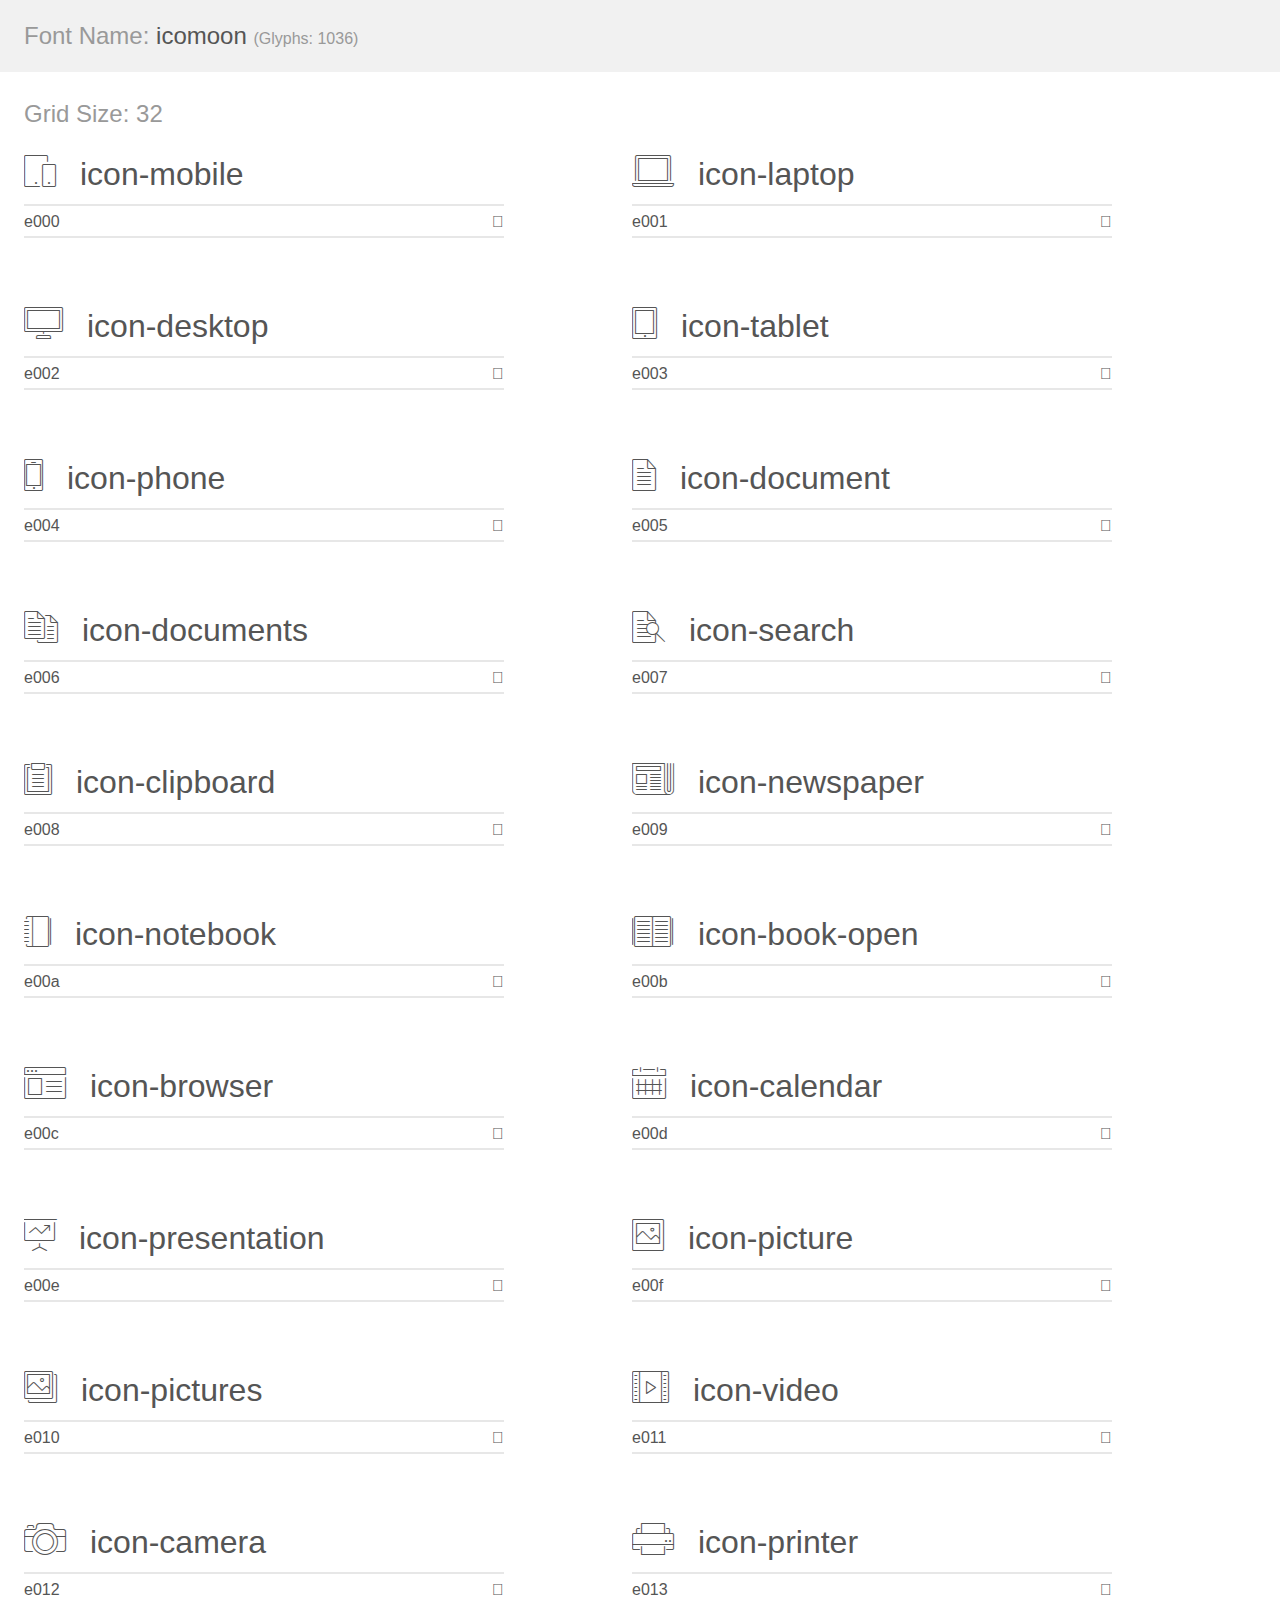
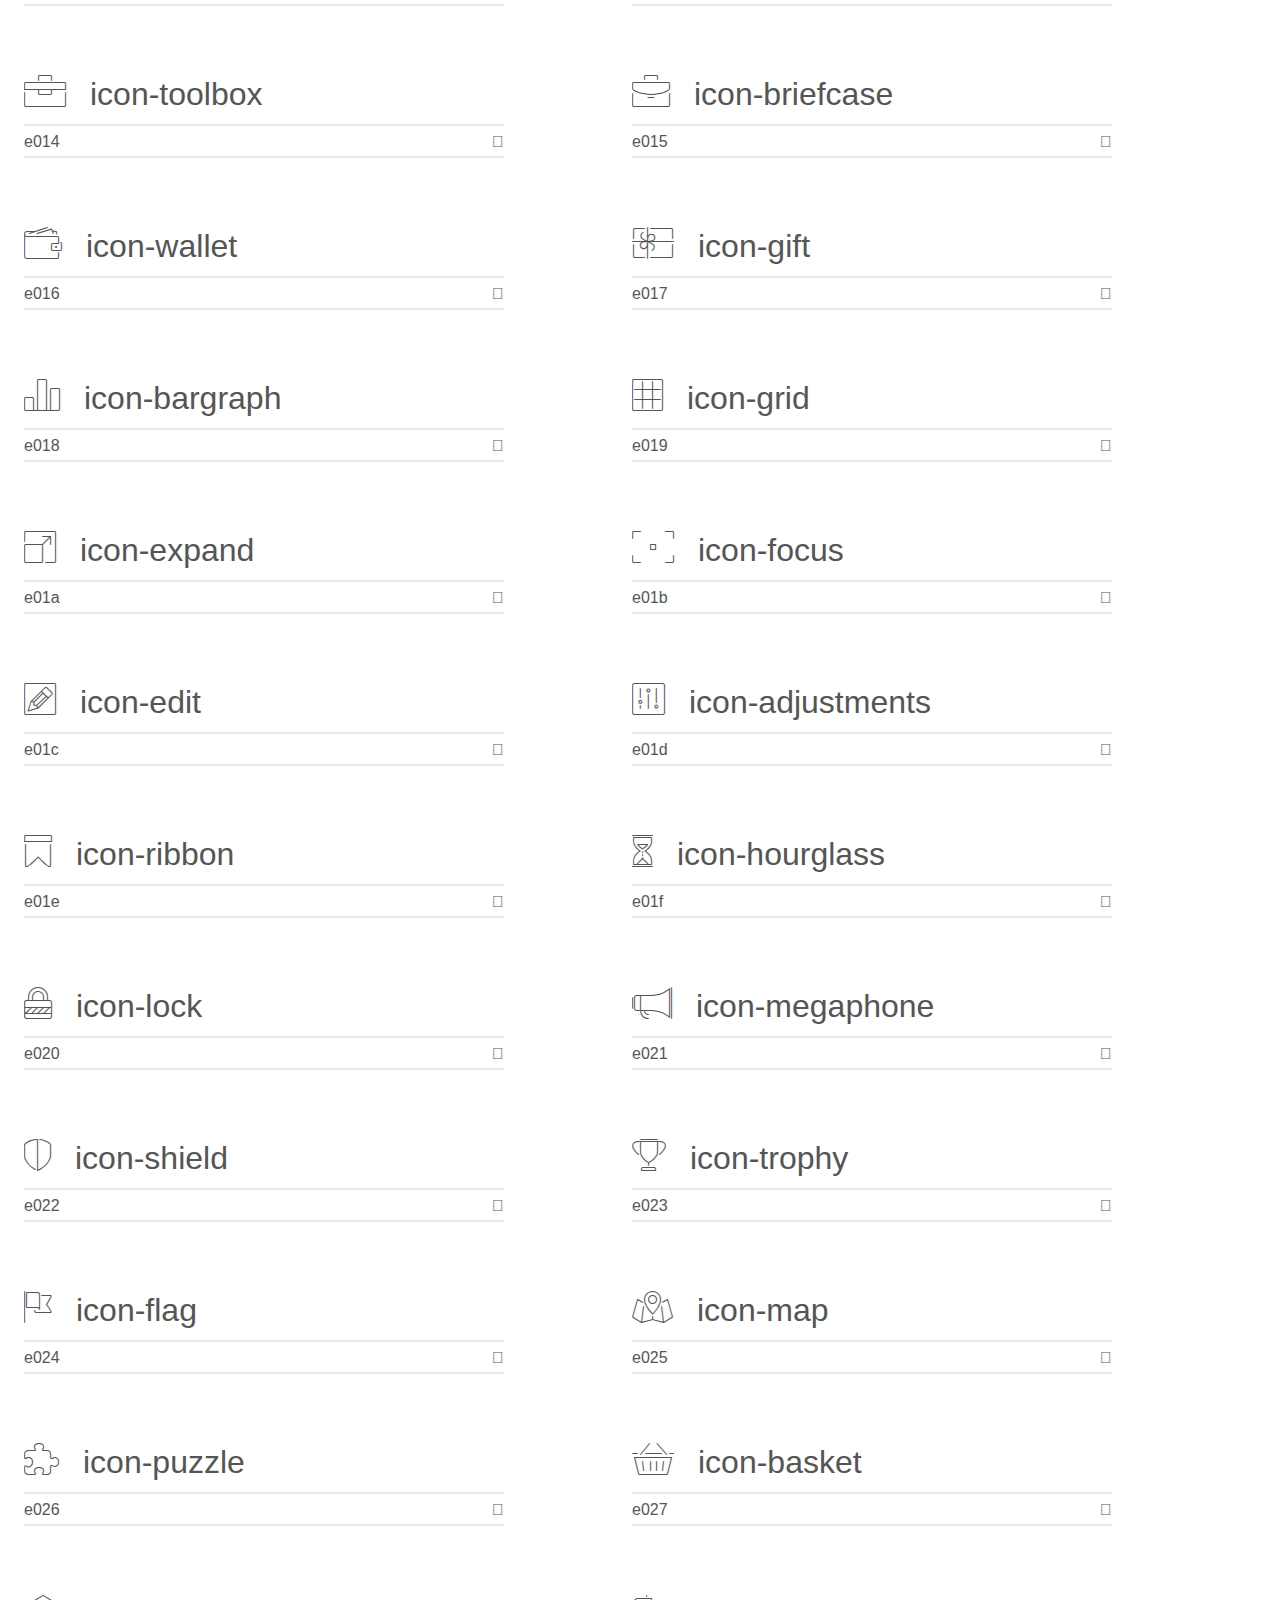
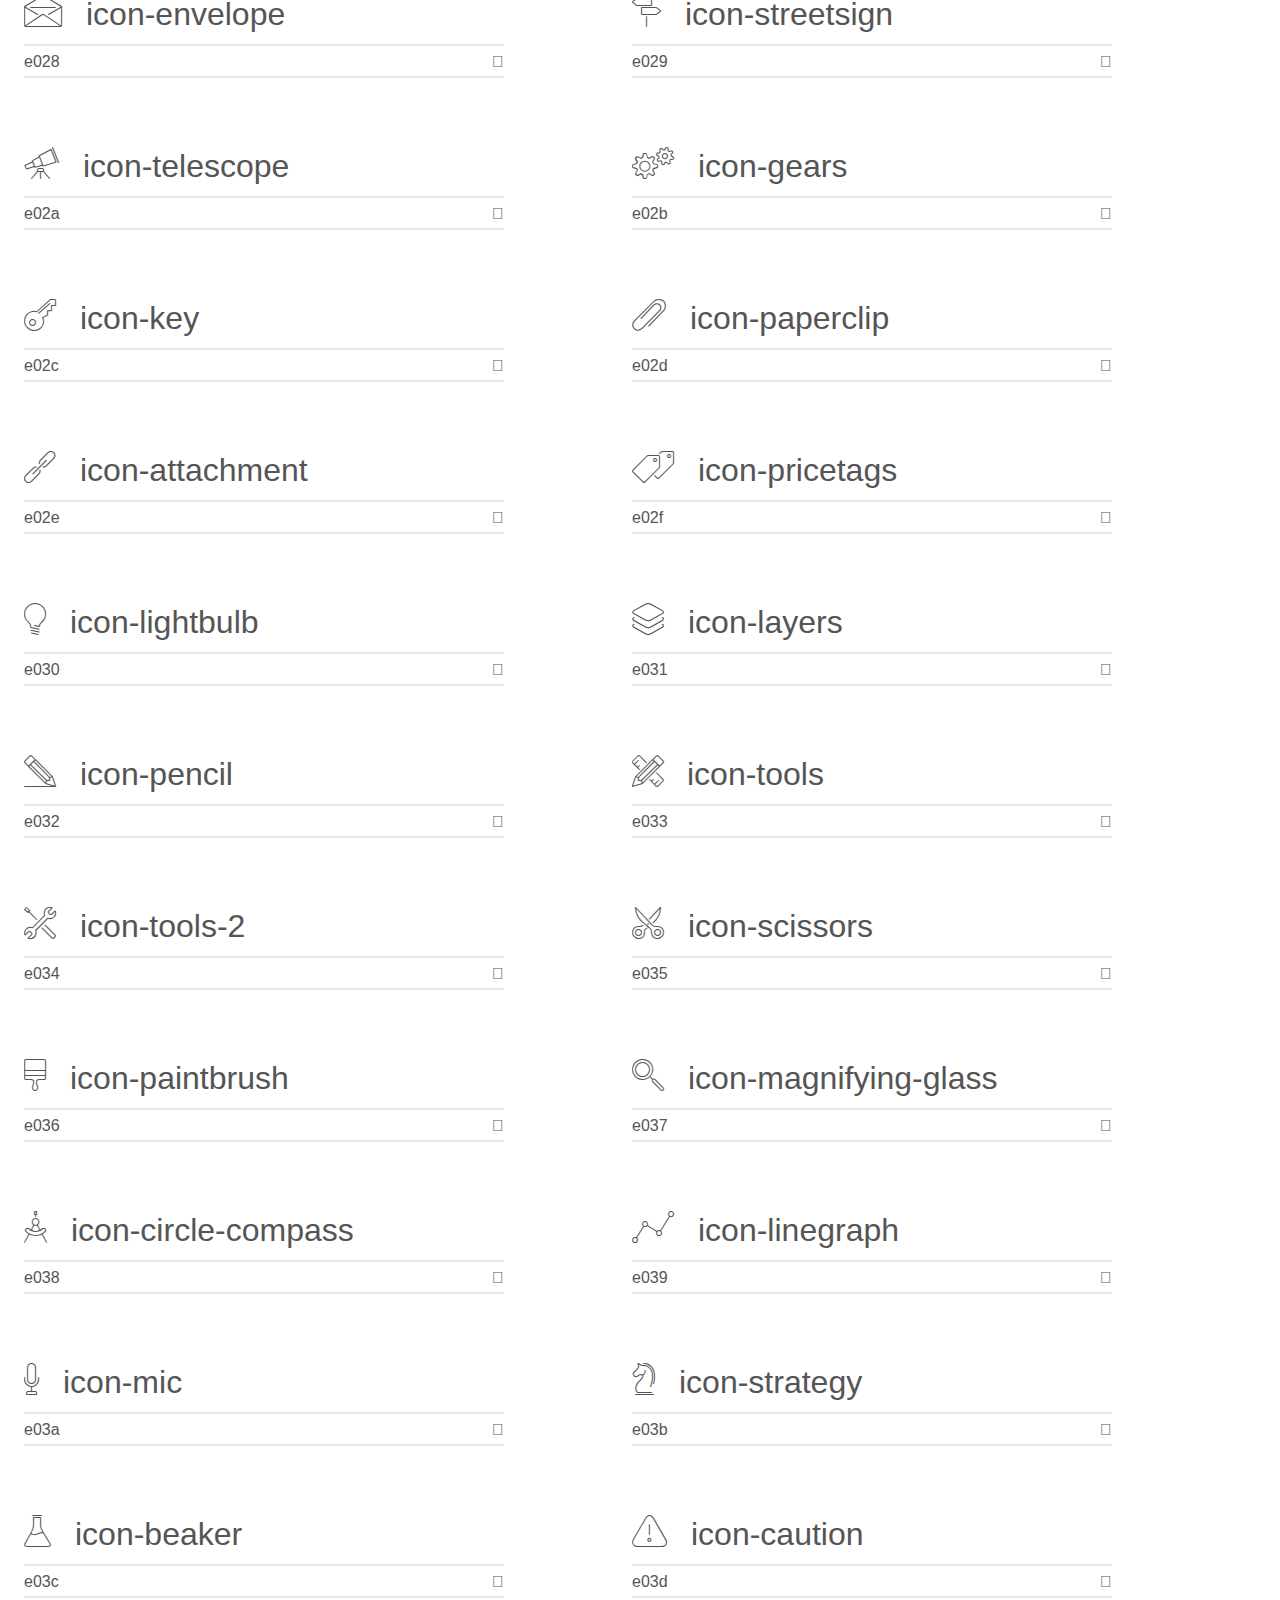
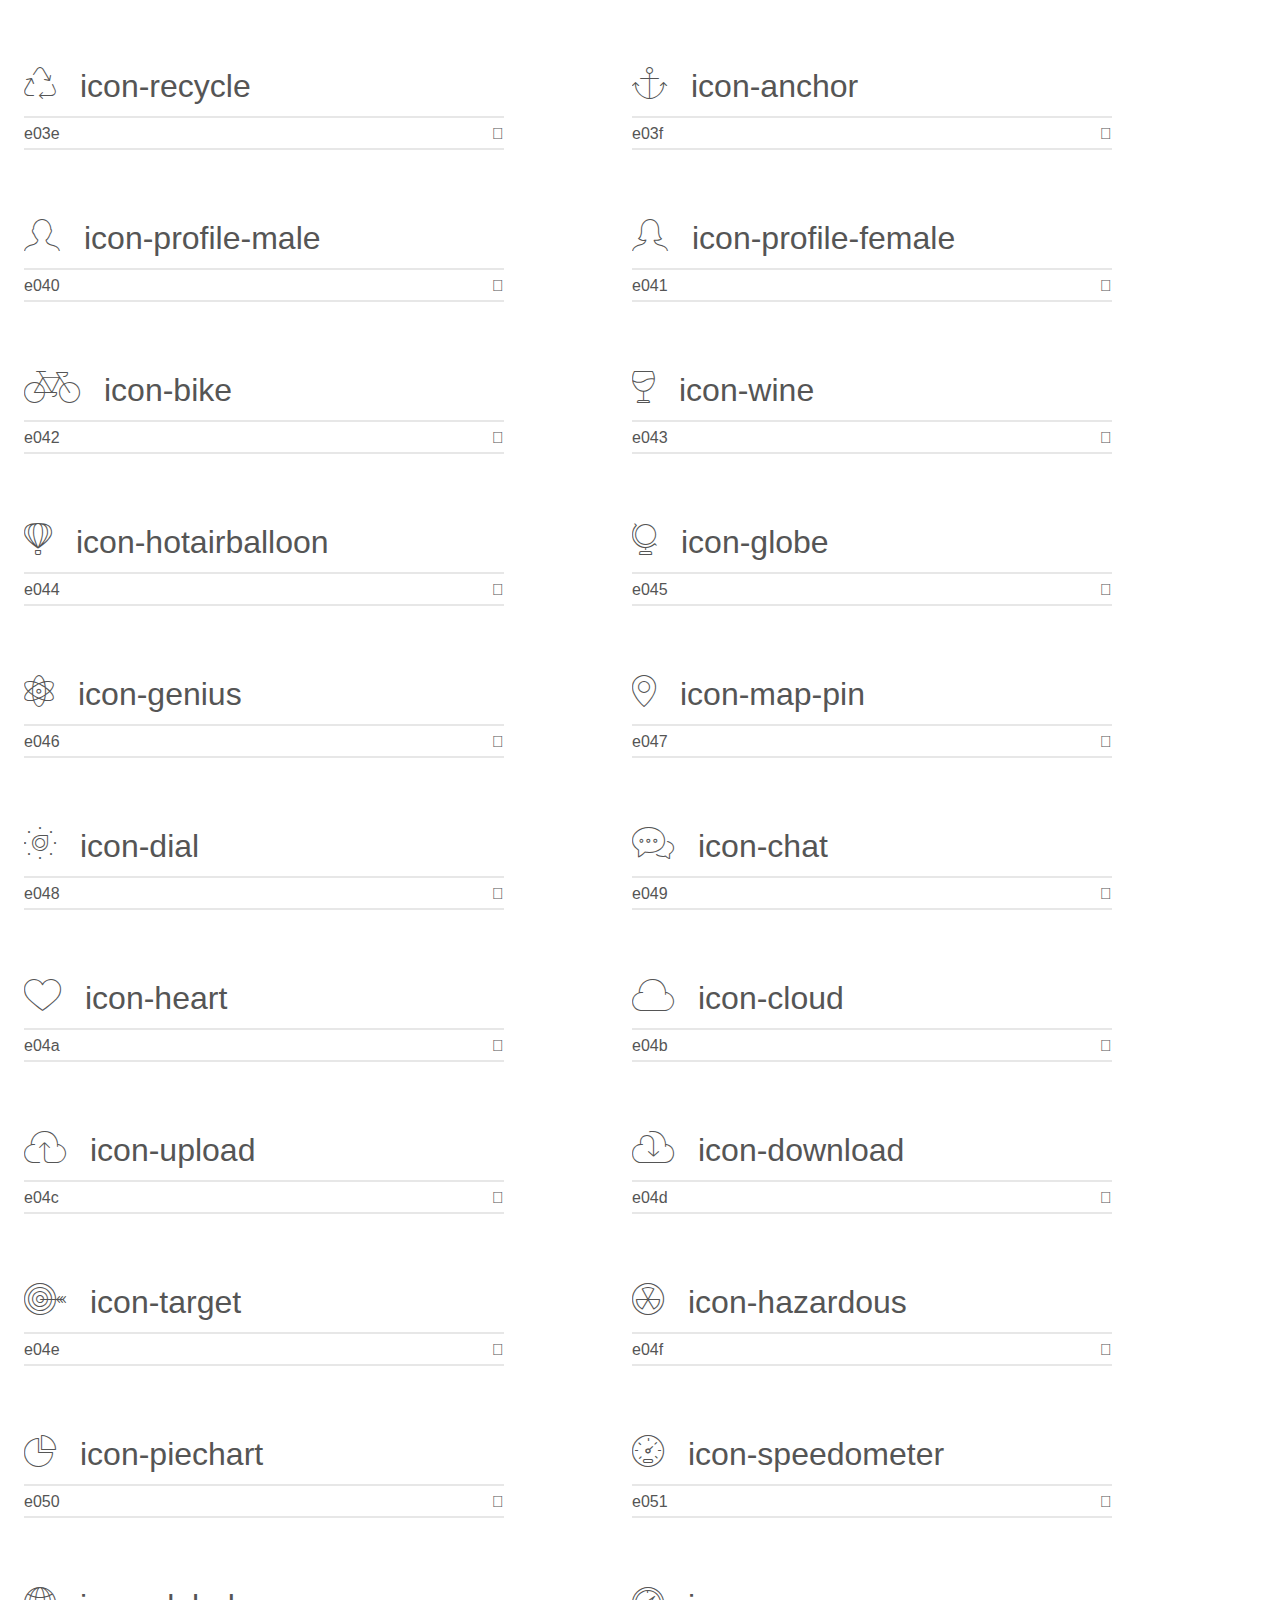
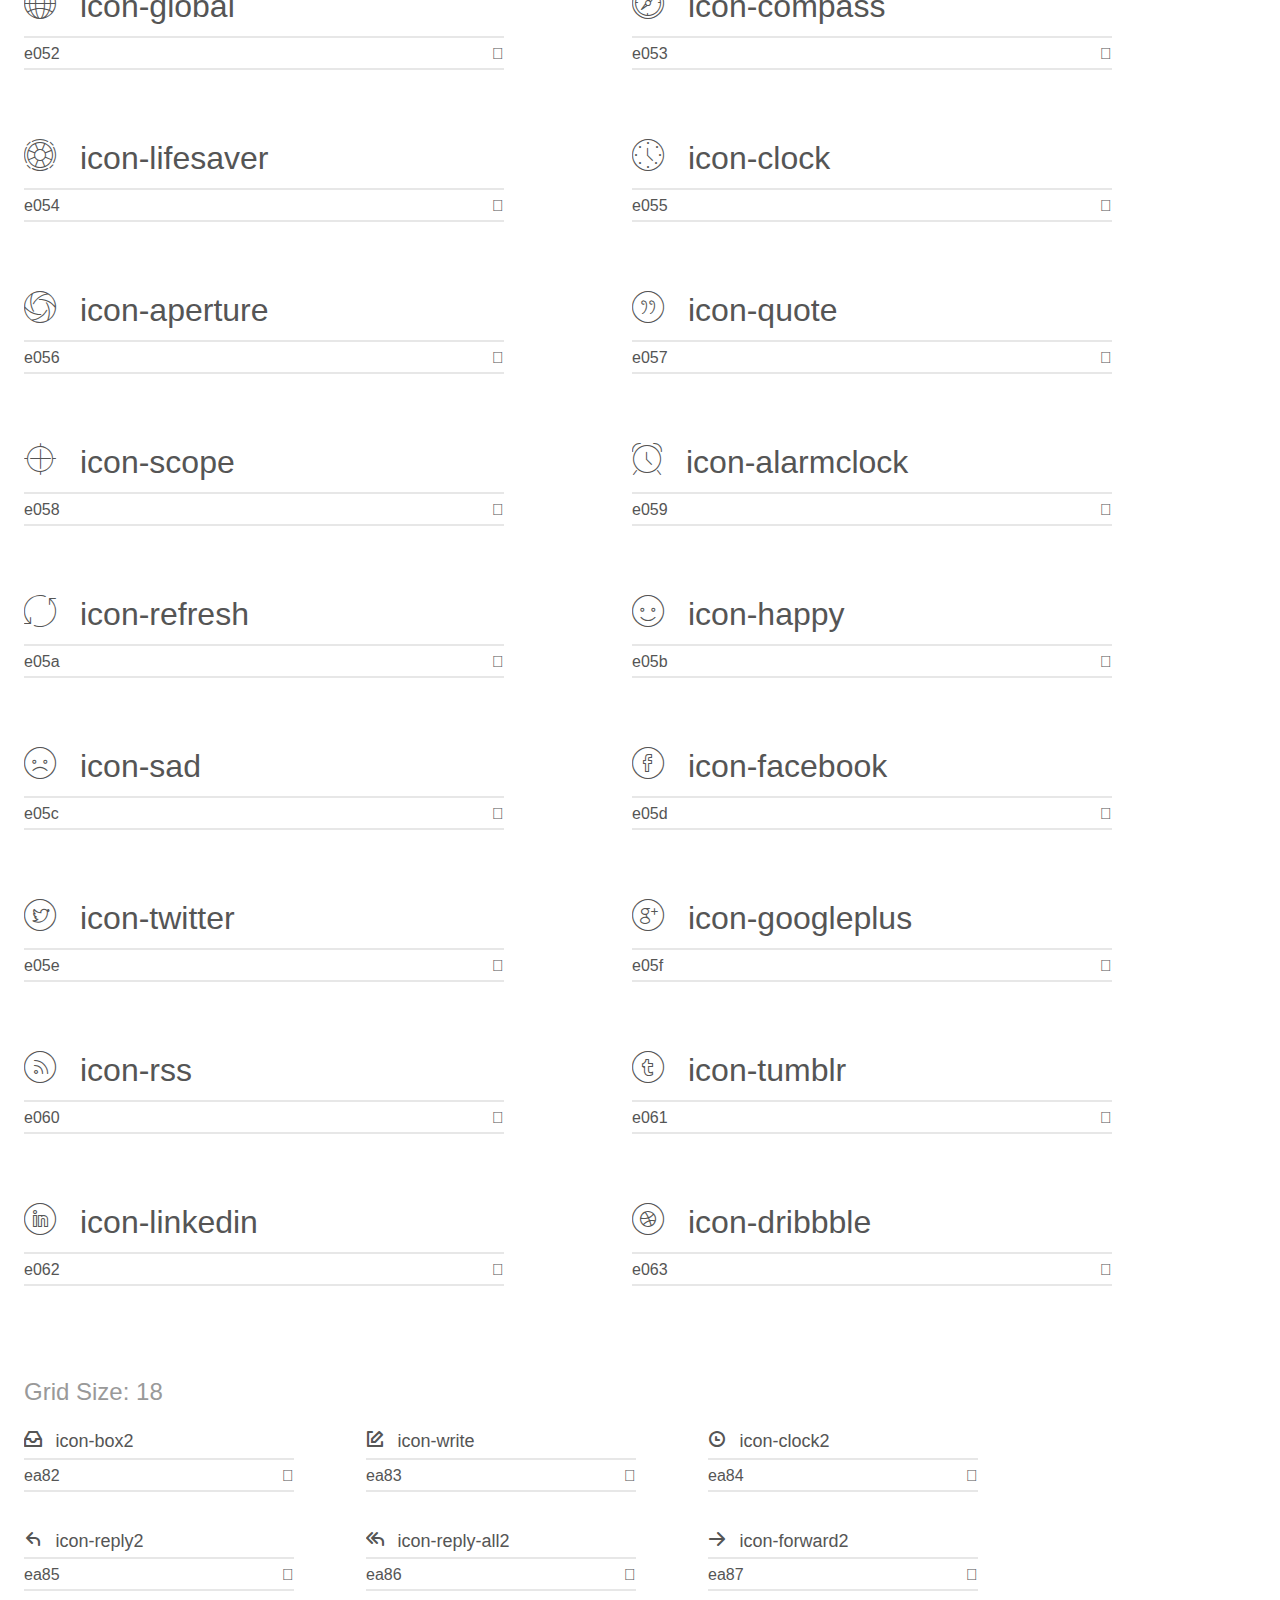
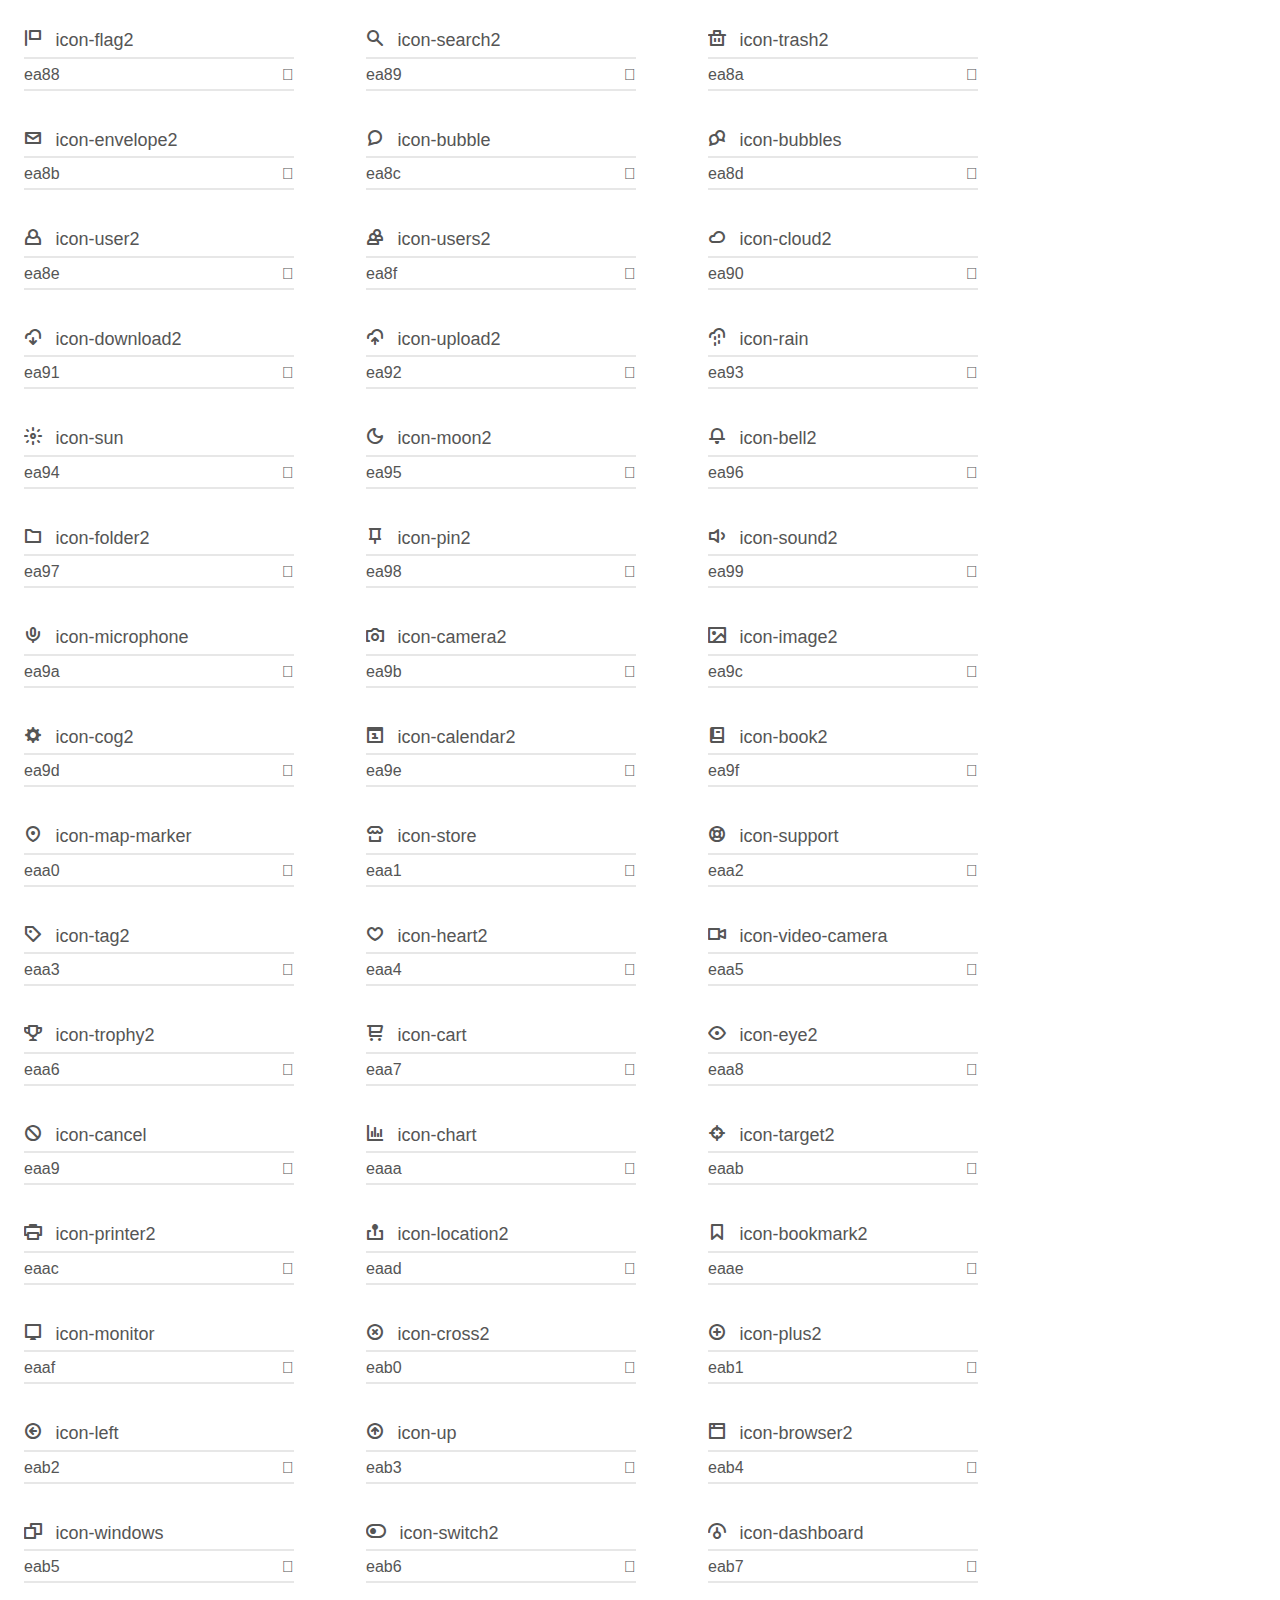
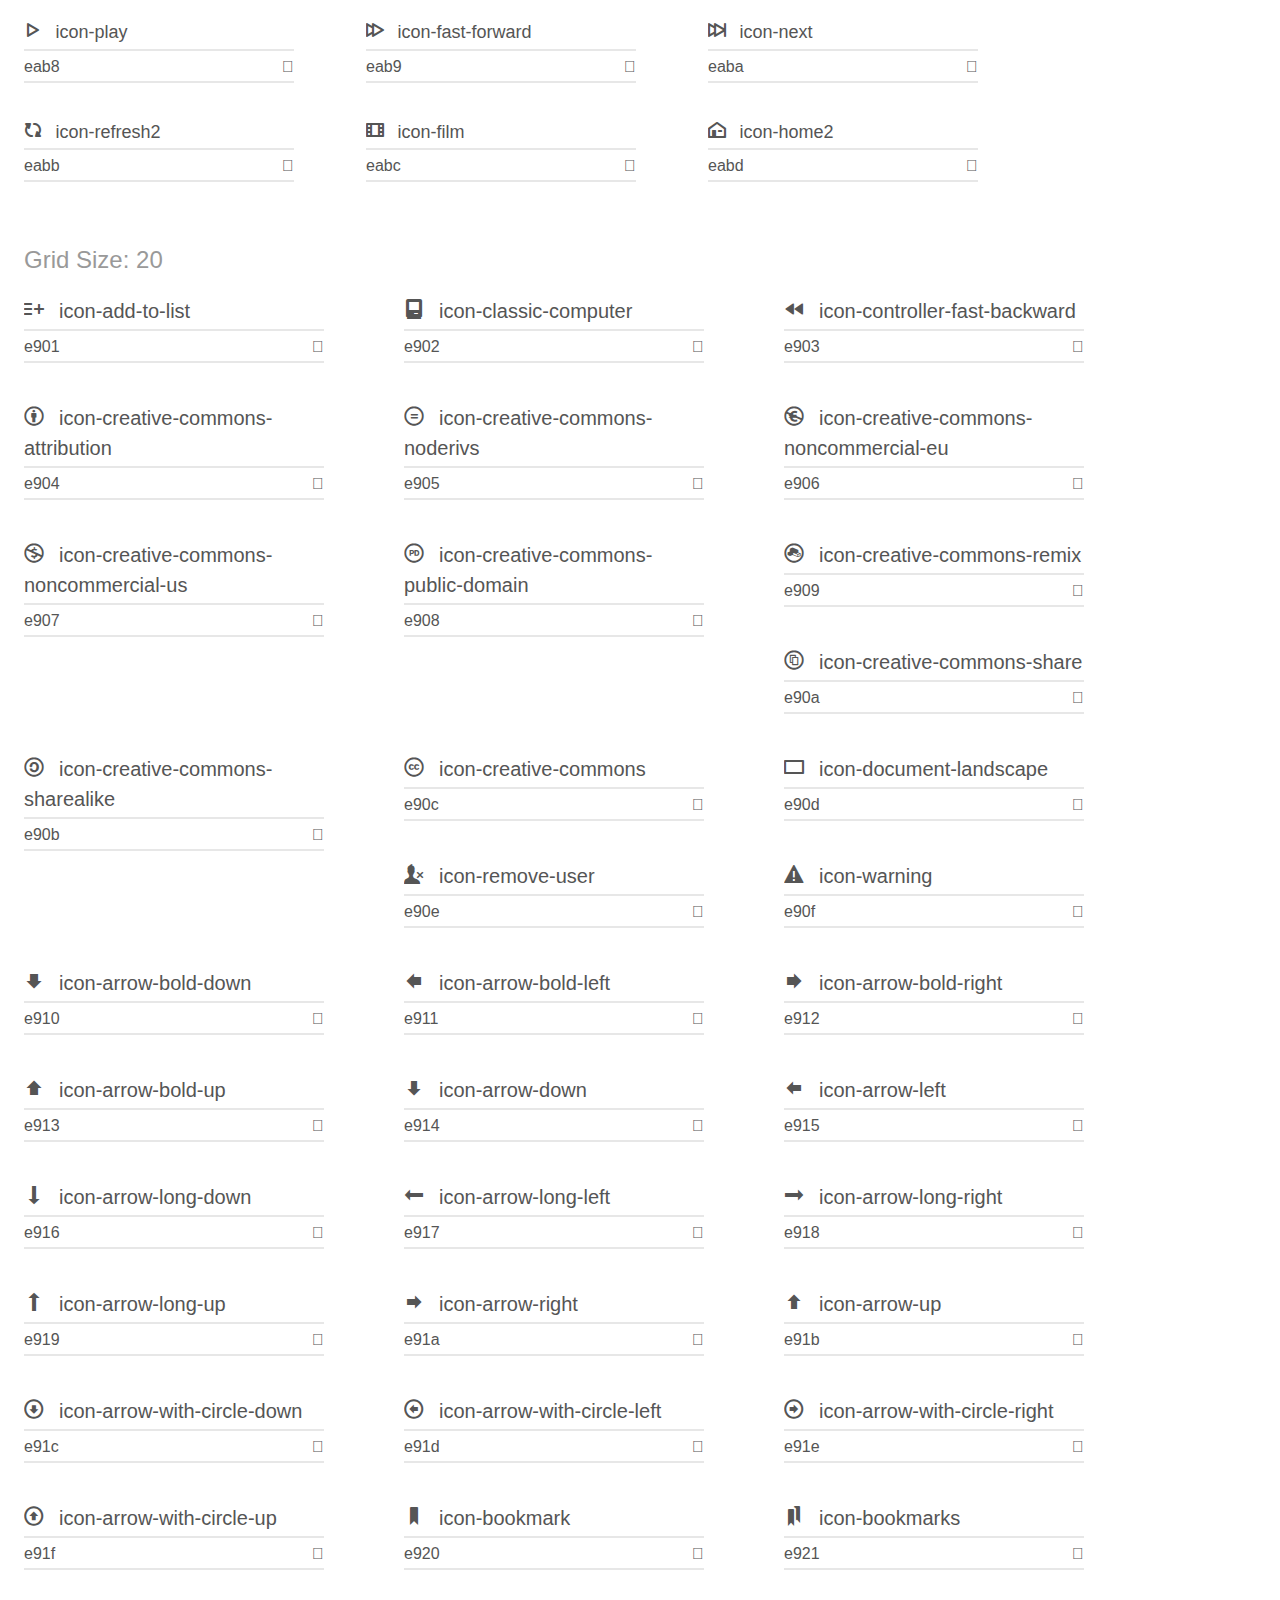
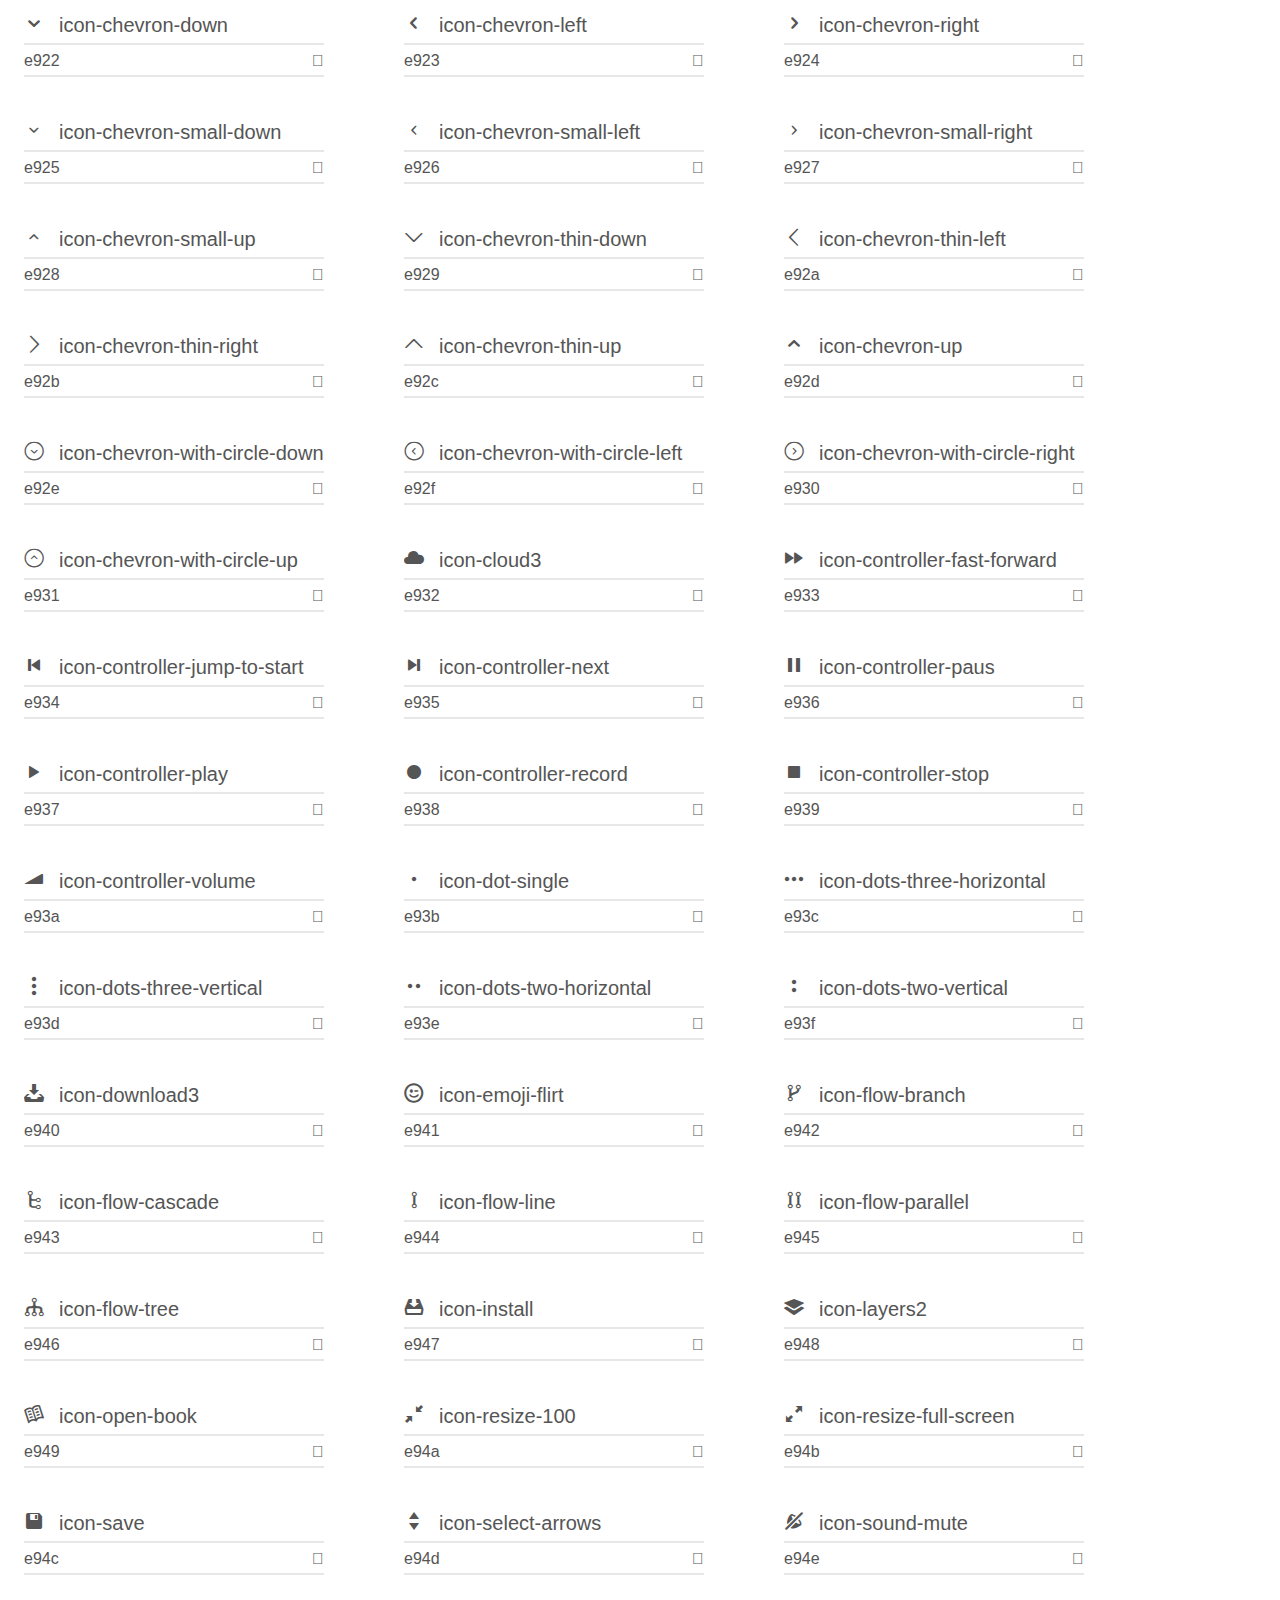
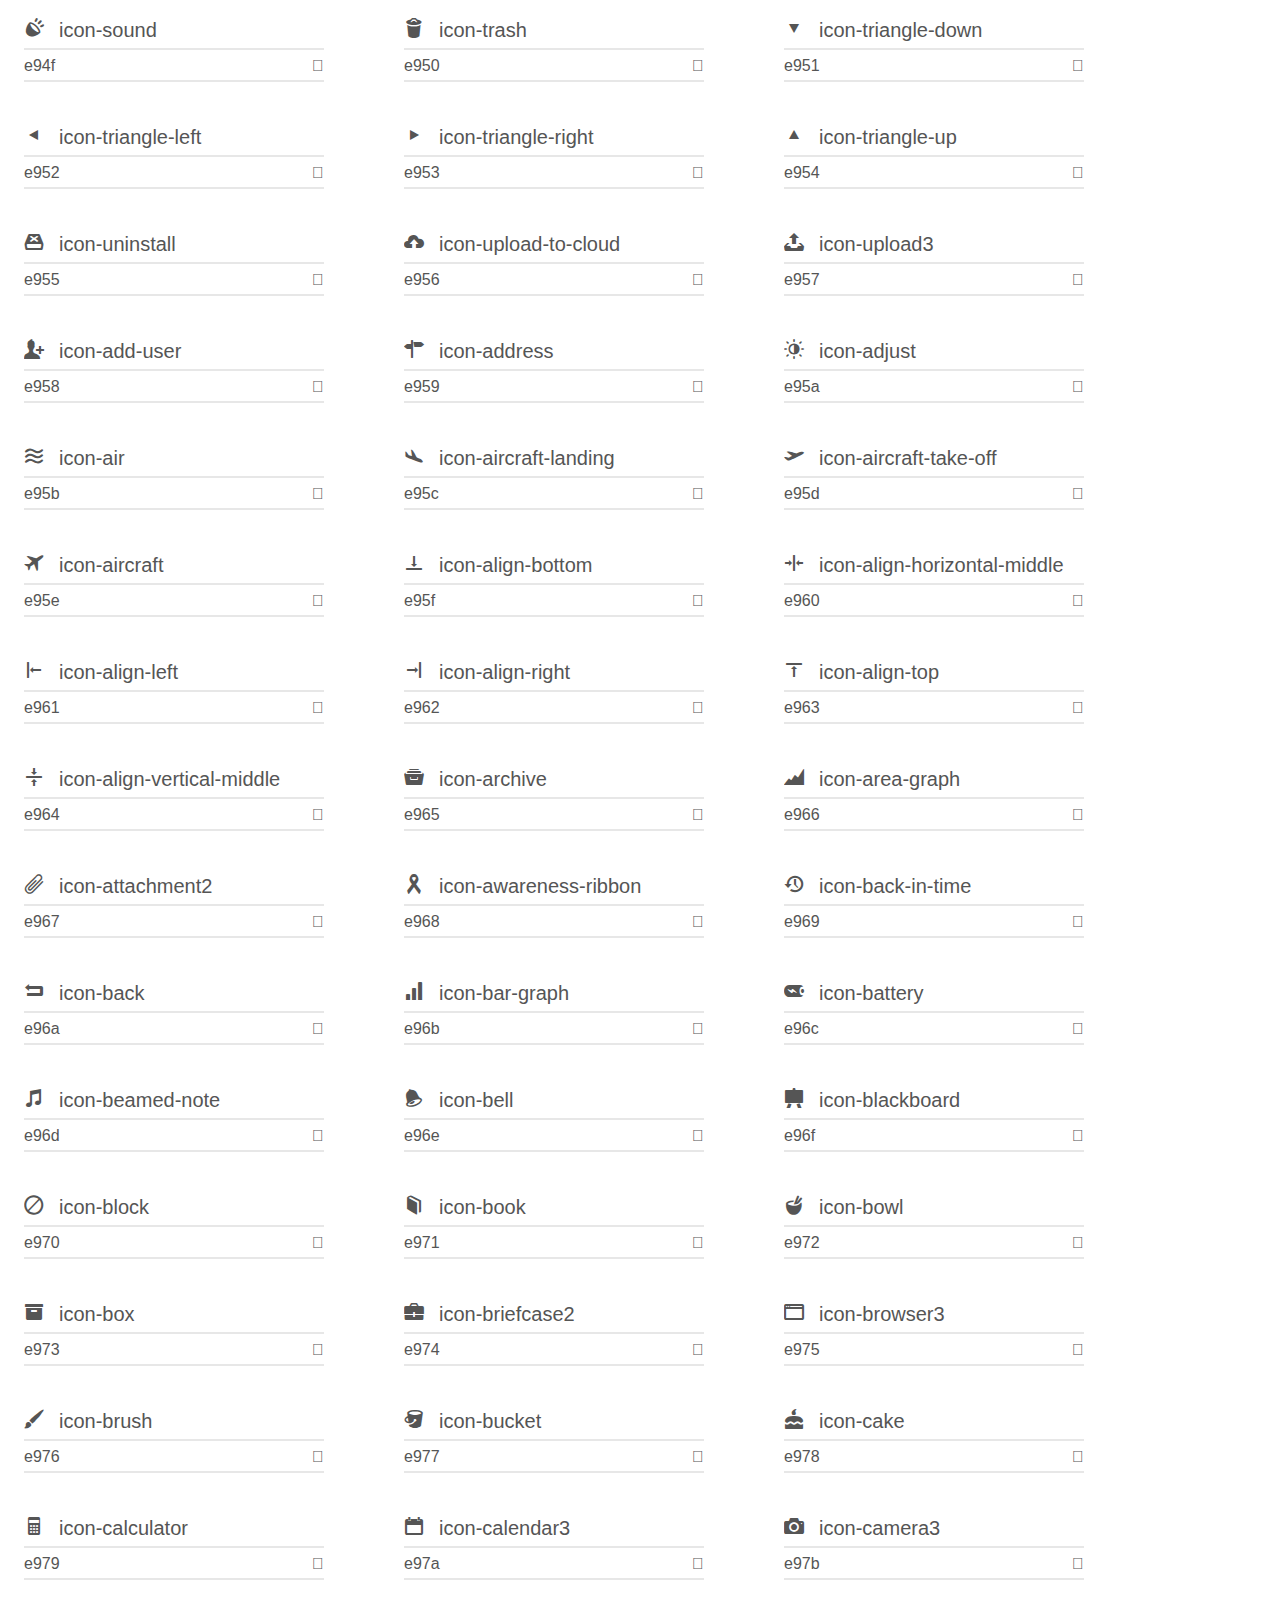
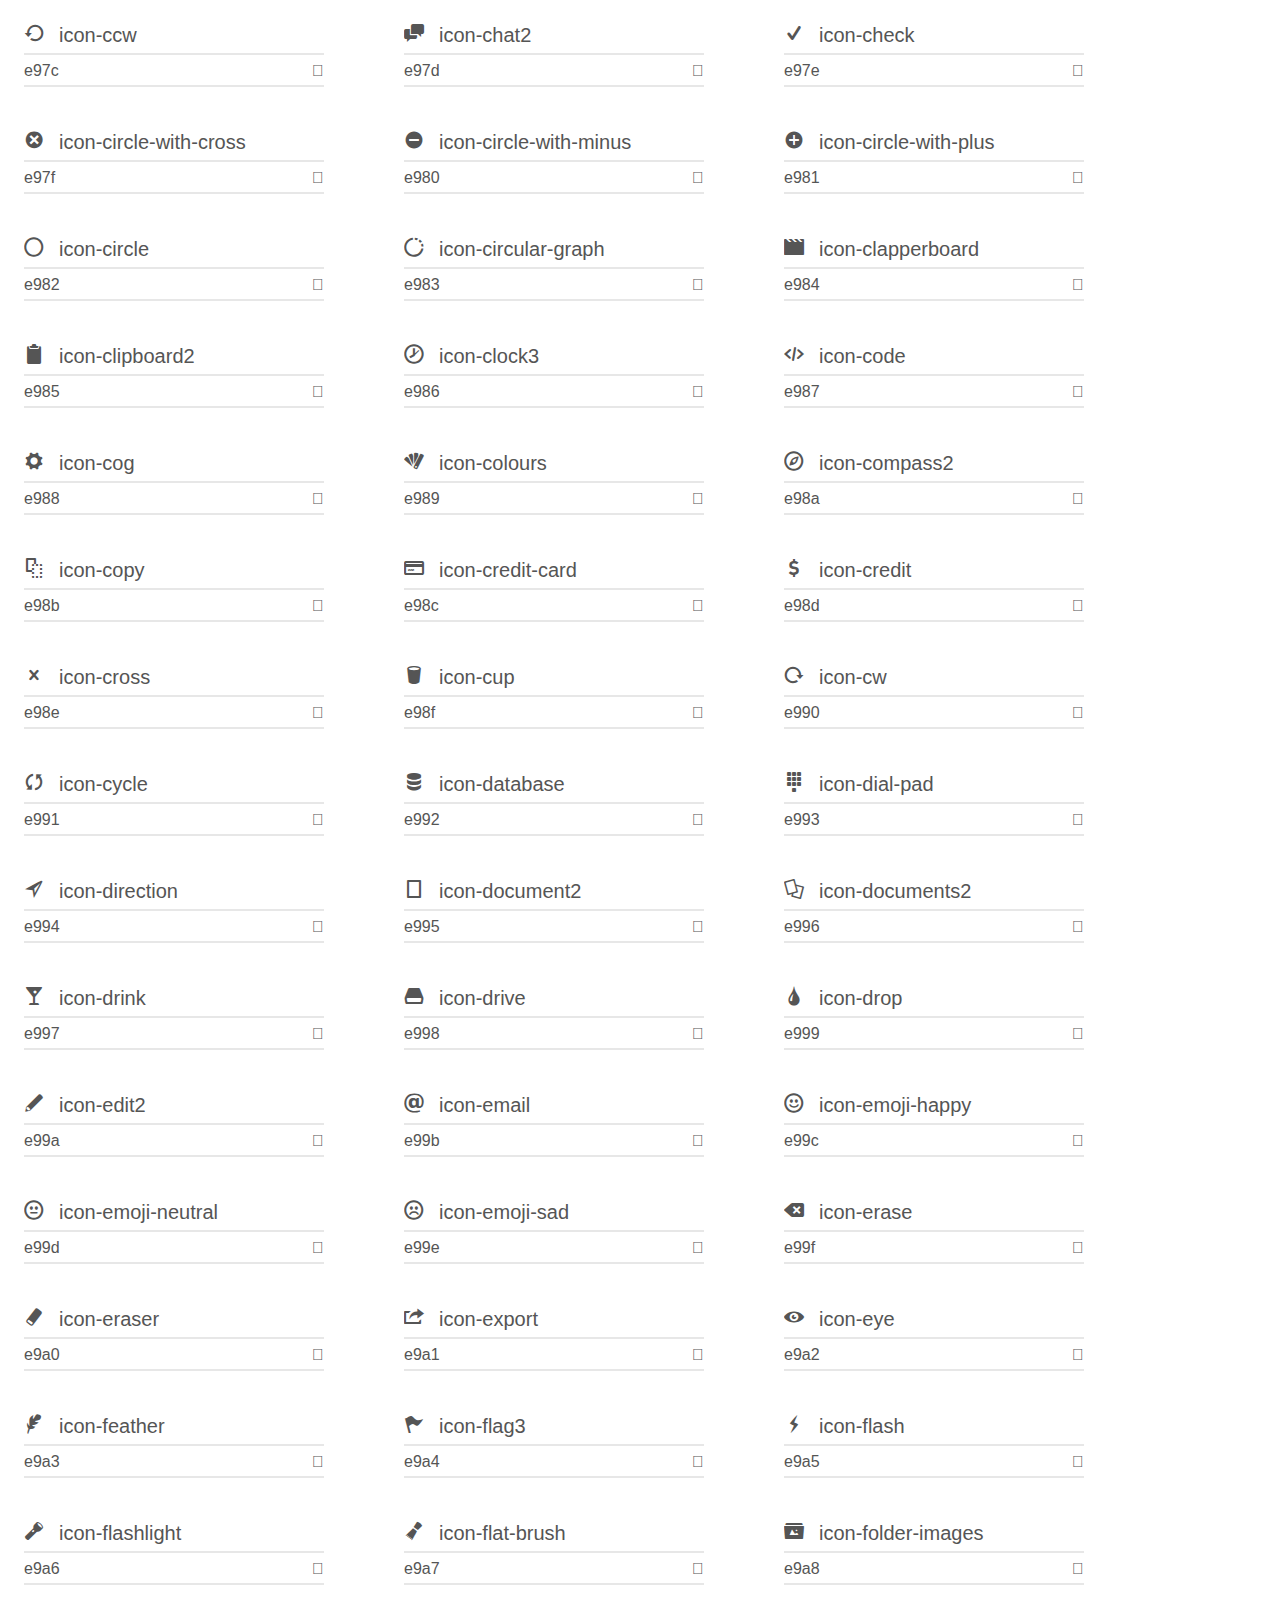
==== fonts/icomoon/icomoon/demo.html @ fd78bd68 "adding the template" ====
<!doctype html>
<html>
<head>
    <meta charset="utf-8">
    <title>IcoMoon Demo</title>
    <meta name="description" content="An Icon Font Generated By IcoMoon.io">
    <meta name="viewport" content="width=device-width, initial-scale=1">
    <link rel="stylesheet" href="demo-files/demo.css">
    <link rel="stylesheet" href="style.css"></head>
<body>
    <div class="bgc1 clearfix">
        <h1 class="mhmm mvm"><span class="fgc1">Font Name:</span> icomoon <small class="fgc1">(Glyphs:&nbsp;1036)</small></h1>
    </div>
    <div class="clearfix mhl ptl">
        <h1 class="mvm mtn fgc1">Grid Size: 32</h1>
        <div class="glyph fs1">
            <div class="clearfix bshadow0 pbs">
                <span class="icon-mobile">
                
                </span>
                <span class="mls"> icon-mobile</span>
            </div>
            <fieldset class="fs0 size1of1 clearfix hidden-false">
                <input type="text" readonly value="e000" class="unit size1of2" />
                <input type="text" maxlength="1" readonly value="&#xe000;" class="unitRight size1of2 talign-right" />
            </fieldset>
            <div class="fs0 bshadow0 clearfix hidden-true">
                <span class="unit pvs fgc1">liga: </span>
                <input type="text" readonly value="" class="liga unitRight" />
            </div>
        </div>
        <div class="glyph fs1">
            <div class="clearfix bshadow0 pbs">
                <span class="icon-laptop">
                
                </span>
                <span class="mls"> icon-laptop</span>
            </div>
            <fieldset class="fs0 size1of1 clearfix hidden-false">
                <input type="text" readonly value="e001" class="unit size1of2" />
                <input type="text" maxlength="1" readonly value="&#xe001;" class="unitRight size1of2 talign-right" />
            </fieldset>
            <div class="fs0 bshadow0 clearfix hidden-true">
                <span class="unit pvs fgc1">liga: </span>
                <input type="text" readonly value="" class="liga unitRight" />
            </div>
        </div>
        <div class="glyph fs1">
            <div class="clearfix bshadow0 pbs">
                <span class="icon-desktop">
                
                </span>
                <span class="mls"> icon-desktop</span>
            </div>
            <fieldset class="fs0 size1of1 clearfix hidden-false">
                <input type="text" readonly value="e002" class="unit size1of2" />
                <input type="text" maxlength="1" readonly value="&#xe002;" class="unitRight size1of2 talign-right" />
            </fieldset>
            <div class="fs0 bshadow0 clearfix hidden-true">
                <span class="unit pvs fgc1">liga: </span>
                <input type="text" readonly value="" class="liga unitRight" />
            </div>
        </div>
        <div class="glyph fs1">
            <div class="clearfix bshadow0 pbs">
                <span class="icon-tablet">
                
                </span>
                <span class="mls"> icon-tablet</span>
            </div>
            <fieldset class="fs0 size1of1 clearfix hidden-false">
                <input type="text" readonly value="e003" class="unit size1of2" />
                <input type="text" maxlength="1" readonly value="&#xe003;" class="unitRight size1of2 talign-right" />
            </fieldset>
            <div class="fs0 bshadow0 clearfix hidden-true">
                <span class="unit pvs fgc1">liga: </span>
                <input type="text" readonly value="" class="liga unitRight" />
            </div>
        </div>
        <div class="glyph fs1">
            <div class="clearfix bshadow0 pbs">
                <span class="icon-phone">
                
                </span>
                <span class="mls"> icon-phone</span>
            </div>
            <fieldset class="fs0 size1of1 clearfix hidden-false">
                <input type="text" readonly value="e004" class="unit size1of2" />
                <input type="text" maxlength="1" readonly value="&#xe004;" class="unitRight size1of2 talign-right" />
            </fieldset>
            <div class="fs0 bshadow0 clearfix hidden-true">
                <span class="unit pvs fgc1">liga: </span>
                <input type="text" readonly value="" class="liga unitRight" />
            </div>
        </div>
        <div class="glyph fs1">
            <div class="clearfix bshadow0 pbs">
                <span class="icon-document">
                
                </span>
                <span class="mls"> icon-document</span>
            </div>
            <fieldset class="fs0 size1of1 clearfix hidden-false">
                <input type="text" readonly value="e005" class="unit size1of2" />
                <input type="text" maxlength="1" readonly value="&#xe005;" class="unitRight size1of2 talign-right" />
            </fieldset>
            <div class="fs0 bshadow0 clearfix hidden-true">
                <span class="unit pvs fgc1">liga: </span>
                <input type="text" readonly value="" class="liga unitRight" />
            </div>
        </div>
        <div class="glyph fs1">
            <div class="clearfix bshadow0 pbs">
                <span class="icon-documents">
                
                </span>
                <span class="mls"> icon-documents</span>
            </div>
            <fieldset class="fs0 size1of1 clearfix hidden-false">
                <input type="text" readonly value="e006" class="unit size1of2" />
                <input type="text" maxlength="1" readonly value="&#xe006;" class="unitRight size1of2 talign-right" />
            </fieldset>
            <div class="fs0 bshadow0 clearfix hidden-true">
                <span class="unit pvs fgc1">liga: </span>
                <input type="text" readonly value="" class="liga unitRight" />
            </div>
        </div>
        <div class="glyph fs1">
            <div class="clearfix bshadow0 pbs">
                <span class="icon-search">
                
                </span>
                <span class="mls"> icon-search</span>
            </div>
            <fieldset class="fs0 size1of1 clearfix hidden-false">
                <input type="text" readonly value="e007" class="unit size1of2" />
                <input type="text" maxlength="1" readonly value="&#xe007;" class="unitRight size1of2 talign-right" />
            </fieldset>
            <div class="fs0 bshadow0 clearfix hidden-true">
                <span class="unit pvs fgc1">liga: </span>
                <input type="text" readonly value="" class="liga unitRight" />
            </div>
        </div>
        <div class="glyph fs1">
            <div class="clearfix bshadow0 pbs">
                <span class="icon-clipboard">
                
                </span>
                <span class="mls"> icon-clipboard</span>
            </div>
            <fieldset class="fs0 size1of1 clearfix hidden-false">
                <input type="text" readonly value="e008" class="unit size1of2" />
                <input type="text" maxlength="1" readonly value="&#xe008;" class="unitRight size1of2 talign-right" />
            </fieldset>
            <div class="fs0 bshadow0 clearfix hidden-true">
                <span class="unit pvs fgc1">liga: </span>
                <input type="text" readonly value="" class="liga unitRight" />
            </div>
        </div>
        <div class="glyph fs1">
            <div class="clearfix bshadow0 pbs">
                <span class="icon-newspaper">
                
                </span>
                <span class="mls"> icon-newspaper</span>
            </div>
            <fieldset class="fs0 size1of1 clearfix hidden-false">
                <input type="text" readonly value="e009" class="unit size1of2" />
                <input type="text" maxlength="1" readonly value="&#xe009;" class="unitRight size1of2 talign-right" />
            </fieldset>
            <div class="fs0 bshadow0 clearfix hidden-true">
                <span class="unit pvs fgc1">liga: </span>
                <input type="text" readonly value="" class="liga unitRight" />
            </div>
        </div>
        <div class="glyph fs1">
            <div class="clearfix bshadow0 pbs">
                <span class="icon-notebook">
                
                </span>
                <span class="mls"> icon-notebook</span>
            </div>
            <fieldset class="fs0 size1of1 clearfix hidden-false">
                <input type="text" readonly value="e00a" class="unit size1of2" />
                <input type="text" maxlength="1" readonly value="&#xe00a;" class="unitRight size1of2 talign-right" />
            </fieldset>
            <div class="fs0 bshadow0 clearfix hidden-true">
                <span class="unit pvs fgc1">liga: </span>
                <input type="text" readonly value="" class="liga unitRight" />
            </div>
        </div>
        <div class="glyph fs1">
            <div class="clearfix bshadow0 pbs">
                <span class="icon-book-open">
                
                </span>
                <span class="mls"> icon-book-open</span>
            </div>
            <fieldset class="fs0 size1of1 clearfix hidden-false">
                <input type="text" readonly value="e00b" class="unit size1of2" />
                <input type="text" maxlength="1" readonly value="&#xe00b;" class="unitRight size1of2 talign-right" />
            </fieldset>
            <div class="fs0 bshadow0 clearfix hidden-true">
                <span class="unit pvs fgc1">liga: </span>
                <input type="text" readonly value="" class="liga unitRight" />
            </div>
        </div>
        <div class="glyph fs1">
            <div class="clearfix bshadow0 pbs">
                <span class="icon-browser">
                
                </span>
                <span class="mls"> icon-browser</span>
            </div>
            <fieldset class="fs0 size1of1 clearfix hidden-false">
                <input type="text" readonly value="e00c" class="unit size1of2" />
                <input type="text" maxlength="1" readonly value="&#xe00c;" class="unitRight size1of2 talign-right" />
            </fieldset>
            <div class="fs0 bshadow0 clearfix hidden-true">
                <span class="unit pvs fgc1">liga: </span>
                <input type="text" readonly value="" class="liga unitRight" />
            </div>
        </div>
        <div class="glyph fs1">
            <div class="clearfix bshadow0 pbs">
                <span class="icon-calendar">
                
                </span>
                <span class="mls"> icon-calendar</span>
            </div>
            <fieldset class="fs0 size1of1 clearfix hidden-false">
                <input type="text" readonly value="e00d" class="unit size1of2" />
                <input type="text" maxlength="1" readonly value="&#xe00d;" class="unitRight size1of2 talign-right" />
            </fieldset>
            <div class="fs0 bshadow0 clearfix hidden-true">
                <span class="unit pvs fgc1">liga: </span>
                <input type="text" readonly value="" class="liga unitRight" />
            </div>
        </div>
        <div class="glyph fs1">
            <div class="clearfix bshadow0 pbs">
                <span class="icon-presentation">
                
                </span>
                <span class="mls"> icon-presentation</span>
            </div>
            <fieldset class="fs0 size1of1 clearfix hidden-false">
                <input type="text" readonly value="e00e" class="unit size1of2" />
                <input type="text" maxlength="1" readonly value="&#xe00e;" class="unitRight size1of2 talign-right" />
            </fieldset>
            <div class="fs0 bshadow0 clearfix hidden-true">
                <span class="unit pvs fgc1">liga: </span>
                <input type="text" readonly value="" class="liga unitRight" />
            </div>
        </div>
        <div class="glyph fs1">
            <div class="clearfix bshadow0 pbs">
                <span class="icon-picture">
                
                </span>
                <span class="mls"> icon-picture</span>
            </div>
            <fieldset class="fs0 size1of1 clearfix hidden-false">
                <input type="text" readonly value="e00f" class="unit size1of2" />
                <input type="text" maxlength="1" readonly value="&#xe00f;" class="unitRight size1of2 talign-right" />
            </fieldset>
            <div class="fs0 bshadow0 clearfix hidden-true">
                <span class="unit pvs fgc1">liga: </span>
                <input type="text" readonly value="" class="liga unitRight" />
            </div>
        </div>
        <div class="glyph fs1">
            <div class="clearfix bshadow0 pbs">
                <span class="icon-pictures">
                
                </span>
                <span class="mls"> icon-pictures</span>
            </div>
            <fieldset class="fs0 size1of1 clearfix hidden-false">
                <input type="text" readonly value="e010" class="unit size1of2" />
                <input type="text" maxlength="1" readonly value="&#xe010;" class="unitRight size1of2 talign-right" />
            </fieldset>
            <div class="fs0 bshadow0 clearfix hidden-true">
                <span class="unit pvs fgc1">liga: </span>
                <input type="text" readonly value="" class="liga unitRight" />
            </div>
        </div>
        <div class="glyph fs1">
            <div class="clearfix bshadow0 pbs">
                <span class="icon-video">
                
                </span>
                <span class="mls"> icon-video</span>
            </div>
            <fieldset class="fs0 size1of1 clearfix hidden-false">
                <input type="text" readonly value="e011" class="unit size1of2" />
                <input type="text" maxlength="1" readonly value="&#xe011;" class="unitRight size1of2 talign-right" />
            </fieldset>
            <div class="fs0 bshadow0 clearfix hidden-true">
                <span class="unit pvs fgc1">liga: </span>
                <input type="text" readonly value="" class="liga unitRight" />
            </div>
        </div>
        <div class="glyph fs1">
            <div class="clearfix bshadow0 pbs">
                <span class="icon-camera">
                
                </span>
                <span class="mls"> icon-camera</span>
            </div>
            <fieldset class="fs0 size1of1 clearfix hidden-false">
                <input type="text" readonly value="e012" class="unit size1of2" />
                <input type="text" maxlength="1" readonly value="&#xe012;" class="unitRight size1of2 talign-right" />
            </fieldset>
            <div class="fs0 bshadow0 clearfix hidden-true">
                <span class="unit pvs fgc1">liga: </span>
                <input type="text" readonly value="" class="liga unitRight" />
            </div>
        </div>
        <div class="glyph fs1">
            <div class="clearfix bshadow0 pbs">
                <span class="icon-printer">
                
                </span>
                <span class="mls"> icon-printer</span>
            </div>
            <fieldset class="fs0 size1of1 clearfix hidden-false">
                <input type="text" readonly value="e013" class="unit size1of2" />
                <input type="text" maxlength="1" readonly value="&#xe013;" class="unitRight size1of2 talign-right" />
            </fieldset>
            <div class="fs0 bshadow0 clearfix hidden-true">
                <span class="unit pvs fgc1">liga: </span>
                <input type="text" readonly value="" class="liga unitRight" />
            </div>
        </div>
        <div class="glyph fs1">
            <div class="clearfix bshadow0 pbs">
                <span class="icon-toolbox">
                
                </span>
                <span class="mls"> icon-toolbox</span>
            </div>
            <fieldset class="fs0 size1of1 clearfix hidden-false">
                <input type="text" readonly value="e014" class="unit size1of2" />
                <input type="text" maxlength="1" readonly value="&#xe014;" class="unitRight size1of2 talign-right" />
            </fieldset>
            <div class="fs0 bshadow0 clearfix hidden-true">
                <span class="unit pvs fgc1">liga: </span>
                <input type="text" readonly value="" class="liga unitRight" />
            </div>
        </div>
        <div class="glyph fs1">
            <div class="clearfix bshadow0 pbs">
                <span class="icon-briefcase">
                
                </span>
                <span class="mls"> icon-briefcase</span>
            </div>
            <fieldset class="fs0 size1of1 clearfix hidden-false">
                <input type="text" readonly value="e015" class="unit size1of2" />
                <input type="text" maxlength="1" readonly value="&#xe015;" class="unitRight size1of2 talign-right" />
            </fieldset>
            <div class="fs0 bshadow0 clearfix hidden-true">
                <span class="unit pvs fgc1">liga: </span>
                <input type="text" readonly value="" class="liga unitRight" />
            </div>
        </div>
        <div class="glyph fs1">
            <div class="clearfix bshadow0 pbs">
                <span class="icon-wallet">
                
                </span>
                <span class="mls"> icon-wallet</span>
            </div>
            <fieldset class="fs0 size1of1 clearfix hidden-false">
                <input type="text" readonly value="e016" class="unit size1of2" />
                <input type="text" maxlength="1" readonly value="&#xe016;" class="unitRight size1of2 talign-right" />
            </fieldset>
            <div class="fs0 bshadow0 clearfix hidden-true">
                <span class="unit pvs fgc1">liga: </span>
                <input type="text" readonly value="" class="liga unitRight" />
            </div>
        </div>
        <div class="glyph fs1">
            <div class="clearfix bshadow0 pbs">
                <span class="icon-gift">
                
                </span>
                <span class="mls"> icon-gift</span>
            </div>
            <fieldset class="fs0 size1of1 clearfix hidden-false">
                <input type="text" readonly value="e017" class="unit size1of2" />
                <input type="text" maxlength="1" readonly value="&#xe017;" class="unitRight size1of2 talign-right" />
            </fieldset>
            <div class="fs0 bshadow0 clearfix hidden-true">
                <span class="unit pvs fgc1">liga: </span>
                <input type="text" readonly value="" class="liga unitRight" />
            </div>
        </div>
        <div class="glyph fs1">
            <div class="clearfix bshadow0 pbs">
                <span class="icon-bargraph">
                
                </span>
                <span class="mls"> icon-bargraph</span>
            </div>
            <fieldset class="fs0 size1of1 clearfix hidden-false">
                <input type="text" readonly value="e018" class="unit size1of2" />
                <input type="text" maxlength="1" readonly value="&#xe018;" class="unitRight size1of2 talign-right" />
            </fieldset>
            <div class="fs0 bshadow0 clearfix hidden-true">
                <span class="unit pvs fgc1">liga: </span>
                <input type="text" readonly value="" class="liga unitRight" />
            </div>
        </div>
        <div class="glyph fs1">
            <div class="clearfix bshadow0 pbs">
                <span class="icon-grid">
                
                </span>
                <span class="mls"> icon-grid</span>
            </div>
            <fieldset class="fs0 size1of1 clearfix hidden-false">
                <input type="text" readonly value="e019" class="unit size1of2" />
                <input type="text" maxlength="1" readonly value="&#xe019;" class="unitRight size1of2 talign-right" />
            </fieldset>
            <div class="fs0 bshadow0 clearfix hidden-true">
                <span class="unit pvs fgc1">liga: </span>
                <input type="text" readonly value="" class="liga unitRight" />
            </div>
        </div>
        <div class="glyph fs1">
            <div class="clearfix bshadow0 pbs">
                <span class="icon-expand">
                
                </span>
                <span class="mls"> icon-expand</span>
            </div>
            <fieldset class="fs0 size1of1 clearfix hidden-false">
                <input type="text" readonly value="e01a" class="unit size1of2" />
                <input type="text" maxlength="1" readonly value="&#xe01a;" class="unitRight size1of2 talign-right" />
            </fieldset>
            <div class="fs0 bshadow0 clearfix hidden-true">
                <span class="unit pvs fgc1">liga: </span>
                <input type="text" readonly value="" class="liga unitRight" />
            </div>
        </div>
        <div class="glyph fs1">
            <div class="clearfix bshadow0 pbs">
                <span class="icon-focus">
                
                </span>
                <span class="mls"> icon-focus</span>
            </div>
            <fieldset class="fs0 size1of1 clearfix hidden-false">
                <input type="text" readonly value="e01b" class="unit size1of2" />
                <input type="text" maxlength="1" readonly value="&#xe01b;" class="unitRight size1of2 talign-right" />
            </fieldset>
            <div class="fs0 bshadow0 clearfix hidden-true">
                <span class="unit pvs fgc1">liga: </span>
                <input type="text" readonly value="" class="liga unitRight" />
            </div>
        </div>
        <div class="glyph fs1">
            <div class="clearfix bshadow0 pbs">
                <span class="icon-edit">
                
                </span>
                <span class="mls"> icon-edit</span>
            </div>
            <fieldset class="fs0 size1of1 clearfix hidden-false">
                <input type="text" readonly value="e01c" class="unit size1of2" />
                <input type="text" maxlength="1" readonly value="&#xe01c;" class="unitRight size1of2 talign-right" />
            </fieldset>
            <div class="fs0 bshadow0 clearfix hidden-true">
                <span class="unit pvs fgc1">liga: </span>
                <input type="text" readonly value="" class="liga unitRight" />
            </div>
        </div>
        <div class="glyph fs1">
            <div class="clearfix bshadow0 pbs">
                <span class="icon-adjustments">
                
                </span>
                <span class="mls"> icon-adjustments</span>
            </div>
            <fieldset class="fs0 size1of1 clearfix hidden-false">
                <input type="text" readonly value="e01d" class="unit size1of2" />
                <input type="text" maxlength="1" readonly value="&#xe01d;" class="unitRight size1of2 talign-right" />
            </fieldset>
            <div class="fs0 bshadow0 clearfix hidden-true">
                <span class="unit pvs fgc1">liga: </span>
                <input type="text" readonly value="" class="liga unitRight" />
            </div>
        </div>
        <div class="glyph fs1">
            <div class="clearfix bshadow0 pbs">
                <span class="icon-ribbon">
                
                </span>
                <span class="mls"> icon-ribbon</span>
            </div>
            <fieldset class="fs0 size1of1 clearfix hidden-false">
                <input type="text" readonly value="e01e" class="unit size1of2" />
                <input type="text" maxlength="1" readonly value="&#xe01e;" class="unitRight size1of2 talign-right" />
            </fieldset>
            <div class="fs0 bshadow0 clearfix hidden-true">
                <span class="unit pvs fgc1">liga: </span>
                <input type="text" readonly value="" class="liga unitRight" />
            </div>
        </div>
        <div class="glyph fs1">
            <div class="clearfix bshadow0 pbs">
                <span class="icon-hourglass">
                
                </span>
                <span class="mls"> icon-hourglass</span>
            </div>
            <fieldset class="fs0 size1of1 clearfix hidden-false">
                <input type="text" readonly value="e01f" class="unit size1of2" />
                <input type="text" maxlength="1" readonly value="&#xe01f;" class="unitRight size1of2 talign-right" />
            </fieldset>
            <div class="fs0 bshadow0 clearfix hidden-true">
                <span class="unit pvs fgc1">liga: </span>
                <input type="text" readonly value="" class="liga unitRight" />
            </div>
        </div>
        <div class="glyph fs1">
            <div class="clearfix bshadow0 pbs">
                <span class="icon-lock">
                
                </span>
                <span class="mls"> icon-lock</span>
            </div>
            <fieldset class="fs0 size1of1 clearfix hidden-false">
                <input type="text" readonly value="e020" class="unit size1of2" />
                <input type="text" maxlength="1" readonly value="&#xe020;" class="unitRight size1of2 talign-right" />
            </fieldset>
            <div class="fs0 bshadow0 clearfix hidden-true">
                <span class="unit pvs fgc1">liga: </span>
                <input type="text" readonly value="" class="liga unitRight" />
            </div>
        </div>
        <div class="glyph fs1">
            <div class="clearfix bshadow0 pbs">
                <span class="icon-megaphone">
                
                </span>
                <span class="mls"> icon-megaphone</span>
            </div>
            <fieldset class="fs0 size1of1 clearfix hidden-false">
                <input type="text" readonly value="e021" class="unit size1of2" />
                <input type="text" maxlength="1" readonly value="&#xe021;" class="unitRight size1of2 talign-right" />
            </fieldset>
            <div class="fs0 bshadow0 clearfix hidden-true">
                <span class="unit pvs fgc1">liga: </span>
                <input type="text" readonly value="" class="liga unitRight" />
            </div>
        </div>
        <div class="glyph fs1">
            <div class="clearfix bshadow0 pbs">
                <span class="icon-shield">
                
                </span>
                <span class="mls"> icon-shield</span>
            </div>
            <fieldset class="fs0 size1of1 clearfix hidden-false">
                <input type="text" readonly value="e022" class="unit size1of2" />
                <input type="text" maxlength="1" readonly value="&#xe022;" class="unitRight size1of2 talign-right" />
            </fieldset>
            <div class="fs0 bshadow0 clearfix hidden-true">
                <span class="unit pvs fgc1">liga: </span>
                <input type="text" readonly value="" class="liga unitRight" />
            </div>
        </div>
        <div class="glyph fs1">
            <div class="clearfix bshadow0 pbs">
                <span class="icon-trophy">
                
                </span>
                <span class="mls"> icon-trophy</span>
            </div>
            <fieldset class="fs0 size1of1 clearfix hidden-false">
                <input type="text" readonly value="e023" class="unit size1of2" />
                <input type="text" maxlength="1" readonly value="&#xe023;" class="unitRight size1of2 talign-right" />
            </fieldset>
            <div class="fs0 bshadow0 clearfix hidden-true">
                <span class="unit pvs fgc1">liga: </span>
                <input type="text" readonly value="" class="liga unitRight" />
            </div>
        </div>
        <div class="glyph fs1">
            <div class="clearfix bshadow0 pbs">
                <span class="icon-flag">
                
                </span>
                <span class="mls"> icon-flag</span>
            </div>
            <fieldset class="fs0 size1of1 clearfix hidden-false">
                <input type="text" readonly value="e024" class="unit size1of2" />
                <input type="text" maxlength="1" readonly value="&#xe024;" class="unitRight size1of2 talign-right" />
            </fieldset>
            <div class="fs0 bshadow0 clearfix hidden-true">
                <span class="unit pvs fgc1">liga: </span>
                <input type="text" readonly value="" class="liga unitRight" />
            </div>
        </div>
        <div class="glyph fs1">
            <div class="clearfix bshadow0 pbs">
                <span class="icon-map">
                
                </span>
                <span class="mls"> icon-map</span>
            </div>
            <fieldset class="fs0 size1of1 clearfix hidden-false">
                <input type="text" readonly value="e025" class="unit size1of2" />
                <input type="text" maxlength="1" readonly value="&#xe025;" class="unitRight size1of2 talign-right" />
            </fieldset>
            <div class="fs0 bshadow0 clearfix hidden-true">
                <span class="unit pvs fgc1">liga: </span>
                <input type="text" readonly value="" class="liga unitRight" />
            </div>
        </div>
        <div class="glyph fs1">
            <div class="clearfix bshadow0 pbs">
                <span class="icon-puzzle">
                
                </span>
                <span class="mls"> icon-puzzle</span>
            </div>
            <fieldset class="fs0 size1of1 clearfix hidden-false">
                <input type="text" readonly value="e026" class="unit size1of2" />
                <input type="text" maxlength="1" readonly value="&#xe026;" class="unitRight size1of2 talign-right" />
            </fieldset>
            <div class="fs0 bshadow0 clearfix hidden-true">
                <span class="unit pvs fgc1">liga: </span>
                <input type="text" readonly value="" class="liga unitRight" />
            </div>
        </div>
        <div class="glyph fs1">
            <div class="clearfix bshadow0 pbs">
                <span class="icon-basket">
                
                </span>
                <span class="mls"> icon-basket</span>
            </div>
            <fieldset class="fs0 size1of1 clearfix hidden-false">
                <input type="text" readonly value="e027" class="unit size1of2" />
                <input type="text" maxlength="1" readonly value="&#xe027;" class="unitRight size1of2 talign-right" />
            </fieldset>
            <div class="fs0 bshadow0 clearfix hidden-true">
                <span class="unit pvs fgc1">liga: </span>
                <input type="text" readonly value="" class="liga unitRight" />
            </div>
        </div>
        <div class="glyph fs1">
            <div class="clearfix bshadow0 pbs">
                <span class="icon-envelope">
                
                </span>
                <span class="mls"> icon-envelope</span>
            </div>
            <fieldset class="fs0 size1of1 clearfix hidden-false">
                <input type="text" readonly value="e028" class="unit size1of2" />
                <input type="text" maxlength="1" readonly value="&#xe028;" class="unitRight size1of2 talign-right" />
            </fieldset>
            <div class="fs0 bshadow0 clearfix hidden-true">
                <span class="unit pvs fgc1">liga: </span>
                <input type="text" readonly value="" class="liga unitRight" />
            </div>
        </div>
        <div class="glyph fs1">
            <div class="clearfix bshadow0 pbs">
                <span class="icon-streetsign">
                
                </span>
                <span class="mls"> icon-streetsign</span>
            </div>
            <fieldset class="fs0 size1of1 clearfix hidden-false">
                <input type="text" readonly value="e029" class="unit size1of2" />
                <input type="text" maxlength="1" readonly value="&#xe029;" class="unitRight size1of2 talign-right" />
            </fieldset>
            <div class="fs0 bshadow0 clearfix hidden-true">
                <span class="unit pvs fgc1">liga: </span>
                <input type="text" readonly value="" class="liga unitRight" />
            </div>
        </div>
        <div class="glyph fs1">
            <div class="clearfix bshadow0 pbs">
                <span class="icon-telescope">
                
                </span>
                <span class="mls"> icon-telescope</span>
            </div>
            <fieldset class="fs0 size1of1 clearfix hidden-false">
                <input type="text" readonly value="e02a" class="unit size1of2" />
                <input type="text" maxlength="1" readonly value="&#xe02a;" class="unitRight size1of2 talign-right" />
            </fieldset>
            <div class="fs0 bshadow0 clearfix hidden-true">
                <span class="unit pvs fgc1">liga: </span>
                <input type="text" readonly value="" class="liga unitRight" />
            </div>
        </div>
        <div class="glyph fs1">
            <div class="clearfix bshadow0 pbs">
                <span class="icon-gears">
                
                </span>
                <span class="mls"> icon-gears</span>
            </div>
            <fieldset class="fs0 size1of1 clearfix hidden-false">
                <input type="text" readonly value="e02b" class="unit size1of2" />
                <input type="text" maxlength="1" readonly value="&#xe02b;" class="unitRight size1of2 talign-right" />
            </fieldset>
            <div class="fs0 bshadow0 clearfix hidden-true">
                <span class="unit pvs fgc1">liga: </span>
                <input type="text" readonly value="" class="liga unitRight" />
            </div>
        </div>
        <div class="glyph fs1">
            <div class="clearfix bshadow0 pbs">
                <span class="icon-key">
                
                </span>
                <span class="mls"> icon-key</span>
            </div>
            <fieldset class="fs0 size1of1 clearfix hidden-false">
                <input type="text" readonly value="e02c" class="unit size1of2" />
                <input type="text" maxlength="1" readonly value="&#xe02c;" class="unitRight size1of2 talign-right" />
            </fieldset>
            <div class="fs0 bshadow0 clearfix hidden-true">
                <span class="unit pvs fgc1">liga: </span>
                <input type="text" readonly value="" class="liga unitRight" />
            </div>
        </div>
        <div class="glyph fs1">
            <div class="clearfix bshadow0 pbs">
                <span class="icon-paperclip">
                
                </span>
                <span class="mls"> icon-paperclip</span>
            </div>
            <fieldset class="fs0 size1of1 clearfix hidden-false">
                <input type="text" readonly value="e02d" class="unit size1of2" />
                <input type="text" maxlength="1" readonly value="&#xe02d;" class="unitRight size1of2 talign-right" />
            </fieldset>
            <div class="fs0 bshadow0 clearfix hidden-true">
                <span class="unit pvs fgc1">liga: </span>
                <input type="text" readonly value="" class="liga unitRight" />
            </div>
        </div>
        <div class="glyph fs1">
            <div class="clearfix bshadow0 pbs">
                <span class="icon-attachment">
                
                </span>
                <span class="mls"> icon-attachment</span>
            </div>
            <fieldset class="fs0 size1of1 clearfix hidden-false">
                <input type="text" readonly value="e02e" class="unit size1of2" />
                <input type="text" maxlength="1" readonly value="&#xe02e;" class="unitRight size1of2 talign-right" />
            </fieldset>
            <div class="fs0 bshadow0 clearfix hidden-true">
                <span class="unit pvs fgc1">liga: </span>
                <input type="text" readonly value="" class="liga unitRight" />
            </div>
        </div>
        <div class="glyph fs1">
            <div class="clearfix bshadow0 pbs">
                <span class="icon-pricetags">
                
                </span>
                <span class="mls"> icon-pricetags</span>
            </div>
            <fieldset class="fs0 size1of1 clearfix hidden-false">
                <input type="text" readonly value="e02f" class="unit size1of2" />
                <input type="text" maxlength="1" readonly value="&#xe02f;" class="unitRight size1of2 talign-right" />
            </fieldset>
            <div class="fs0 bshadow0 clearfix hidden-true">
                <span class="unit pvs fgc1">liga: </span>
                <input type="text" readonly value="" class="liga unitRight" />
            </div>
        </div>
        <div class="glyph fs1">
            <div class="clearfix bshadow0 pbs">
                <span class="icon-lightbulb">
                
                </span>
                <span class="mls"> icon-lightbulb</span>
            </div>
            <fieldset class="fs0 size1of1 clearfix hidden-false">
                <input type="text" readonly value="e030" class="unit size1of2" />
                <input type="text" maxlength="1" readonly value="&#xe030;" class="unitRight size1of2 talign-right" />
            </fieldset>
            <div class="fs0 bshadow0 clearfix hidden-true">
                <span class="unit pvs fgc1">liga: </span>
                <input type="text" readonly value="" class="liga unitRight" />
            </div>
        </div>
        <div class="glyph fs1">
            <div class="clearfix bshadow0 pbs">
                <span class="icon-layers">
                
                </span>
                <span class="mls"> icon-layers</span>
            </div>
            <fieldset class="fs0 size1of1 clearfix hidden-false">
                <input type="text" readonly value="e031" class="unit size1of2" />
                <input type="text" maxlength="1" readonly value="&#xe031;" class="unitRight size1of2 talign-right" />
            </fieldset>
            <div class="fs0 bshadow0 clearfix hidden-true">
                <span class="unit pvs fgc1">liga: </span>
                <input type="text" readonly value="" class="liga unitRight" />
            </div>
        </div>
        <div class="glyph fs1">
            <div class="clearfix bshadow0 pbs">
                <span class="icon-pencil">
                
                </span>
                <span class="mls"> icon-pencil</span>
            </div>
            <fieldset class="fs0 size1of1 clearfix hidden-false">
                <input type="text" readonly value="e032" class="unit size1of2" />
                <input type="text" maxlength="1" readonly value="&#xe032;" class="unitRight size1of2 talign-right" />
            </fieldset>
            <div class="fs0 bshadow0 clearfix hidden-true">
                <span class="unit pvs fgc1">liga: </span>
                <input type="text" readonly value="" class="liga unitRight" />
            </div>
        </div>
        <div class="glyph fs1">
            <div class="clearfix bshadow0 pbs">
                <span class="icon-tools">
                
                </span>
                <span class="mls"> icon-tools</span>
            </div>
            <fieldset class="fs0 size1of1 clearfix hidden-false">
                <input type="text" readonly value="e033" class="unit size1of2" />
                <input type="text" maxlength="1" readonly value="&#xe033;" class="unitRight size1of2 talign-right" />
            </fieldset>
            <div class="fs0 bshadow0 clearfix hidden-true">
                <span class="unit pvs fgc1">liga: </span>
                <input type="text" readonly value="" class="liga unitRight" />
            </div>
        </div>
        <div class="glyph fs1">
            <div class="clearfix bshadow0 pbs">
                <span class="icon-tools-2">
                
                </span>
                <span class="mls"> icon-tools-2</span>
            </div>
            <fieldset class="fs0 size1of1 clearfix hidden-false">
                <input type="text" readonly value="e034" class="unit size1of2" />
                <input type="text" maxlength="1" readonly value="&#xe034;" class="unitRight size1of2 talign-right" />
            </fieldset>
            <div class="fs0 bshadow0 clearfix hidden-true">
                <span class="unit pvs fgc1">liga: </span>
                <input type="text" readonly value="" class="liga unitRight" />
            </div>
        </div>
        <div class="glyph fs1">
            <div class="clearfix bshadow0 pbs">
                <span class="icon-scissors">
                
                </span>
                <span class="mls"> icon-scissors</span>
            </div>
            <fieldset class="fs0 size1of1 clearfix hidden-false">
                <input type="text" readonly value="e035" class="unit size1of2" />
                <input type="text" maxlength="1" readonly value="&#xe035;" class="unitRight size1of2 talign-right" />
            </fieldset>
            <div class="fs0 bshadow0 clearfix hidden-true">
                <span class="unit pvs fgc1">liga: </span>
                <input type="text" readonly value="" class="liga unitRight" />
            </div>
        </div>
        <div class="glyph fs1">
            <div class="clearfix bshadow0 pbs">
                <span class="icon-paintbrush">
                
                </span>
                <span class="mls"> icon-paintbrush</span>
            </div>
            <fieldset class="fs0 size1of1 clearfix hidden-false">
                <input type="text" readonly value="e036" class="unit size1of2" />
                <input type="text" maxlength="1" readonly value="&#xe036;" class="unitRight size1of2 talign-right" />
            </fieldset>
            <div class="fs0 bshadow0 clearfix hidden-true">
                <span class="unit pvs fgc1">liga: </span>
                <input type="text" readonly value="" class="liga unitRight" />
            </div>
        </div>
        <div class="glyph fs1">
            <div class="clearfix bshadow0 pbs">
                <span class="icon-magnifying-glass">
                
                </span>
                <span class="mls"> icon-magnifying-glass</span>
            </div>
            <fieldset class="fs0 size1of1 clearfix hidden-false">
                <input type="text" readonly value="e037" class="unit size1of2" />
                <input type="text" maxlength="1" readonly value="&#xe037;" class="unitRight size1of2 talign-right" />
            </fieldset>
            <div class="fs0 bshadow0 clearfix hidden-true">
                <span class="unit pvs fgc1">liga: </span>
                <input type="text" readonly value="" class="liga unitRight" />
            </div>
        </div>
        <div class="glyph fs1">
            <div class="clearfix bshadow0 pbs">
                <span class="icon-circle-compass">
                
                </span>
                <span class="mls"> icon-circle-compass</span>
            </div>
            <fieldset class="fs0 size1of1 clearfix hidden-false">
                <input type="text" readonly value="e038" class="unit size1of2" />
                <input type="text" maxlength="1" readonly value="&#xe038;" class="unitRight size1of2 talign-right" />
            </fieldset>
            <div class="fs0 bshadow0 clearfix hidden-true">
                <span class="unit pvs fgc1">liga: </span>
                <input type="text" readonly value="" class="liga unitRight" />
            </div>
        </div>
        <div class="glyph fs1">
            <div class="clearfix bshadow0 pbs">
                <span class="icon-linegraph">
                
                </span>
                <span class="mls"> icon-linegraph</span>
            </div>
            <fieldset class="fs0 size1of1 clearfix hidden-false">
                <input type="text" readonly value="e039" class="unit size1of2" />
                <input type="text" maxlength="1" readonly value="&#xe039;" class="unitRight size1of2 talign-right" />
            </fieldset>
            <div class="fs0 bshadow0 clearfix hidden-true">
                <span class="unit pvs fgc1">liga: </span>
                <input type="text" readonly value="" class="liga unitRight" />
            </div>
        </div>
        <div class="glyph fs1">
            <div class="clearfix bshadow0 pbs">
                <span class="icon-mic">
                
                </span>
                <span class="mls"> icon-mic</span>
            </div>
            <fieldset class="fs0 size1of1 clearfix hidden-false">
                <input type="text" readonly value="e03a" class="unit size1of2" />
                <input type="text" maxlength="1" readonly value="&#xe03a;" class="unitRight size1of2 talign-right" />
            </fieldset>
            <div class="fs0 bshadow0 clearfix hidden-true">
                <span class="unit pvs fgc1">liga: </span>
                <input type="text" readonly value="" class="liga unitRight" />
            </div>
        </div>
        <div class="glyph fs1">
            <div class="clearfix bshadow0 pbs">
                <span class="icon-strategy">
                
                </span>
                <span class="mls"> icon-strategy</span>
            </div>
            <fieldset class="fs0 size1of1 clearfix hidden-false">
                <input type="text" readonly value="e03b" class="unit size1of2" />
                <input type="text" maxlength="1" readonly value="&#xe03b;" class="unitRight size1of2 talign-right" />
            </fieldset>
            <div class="fs0 bshadow0 clearfix hidden-true">
                <span class="unit pvs fgc1">liga: </span>
                <input type="text" readonly value="" class="liga unitRight" />
            </div>
        </div>
        <div class="glyph fs1">
            <div class="clearfix bshadow0 pbs">
                <span class="icon-beaker">
                
                </span>
                <span class="mls"> icon-beaker</span>
            </div>
            <fieldset class="fs0 size1of1 clearfix hidden-false">
                <input type="text" readonly value="e03c" class="unit size1of2" />
                <input type="text" maxlength="1" readonly value="&#xe03c;" class="unitRight size1of2 talign-right" />
            </fieldset>
            <div class="fs0 bshadow0 clearfix hidden-true">
                <span class="unit pvs fgc1">liga: </span>
                <input type="text" readonly value="" class="liga unitRight" />
            </div>
        </div>
        <div class="glyph fs1">
            <div class="clearfix bshadow0 pbs">
                <span class="icon-caution">
                
                </span>
                <span class="mls"> icon-caution</span>
            </div>
            <fieldset class="fs0 size1of1 clearfix hidden-false">
                <input type="text" readonly value="e03d" class="unit size1of2" />
                <input type="text" maxlength="1" readonly value="&#xe03d;" class="unitRight size1of2 talign-right" />
            </fieldset>
            <div class="fs0 bshadow0 clearfix hidden-true">
                <span class="unit pvs fgc1">liga: </span>
                <input type="text" readonly value="" class="liga unitRight" />
            </div>
        </div>
        <div class="glyph fs1">
            <div class="clearfix bshadow0 pbs">
                <span class="icon-recycle">
                
                </span>
                <span class="mls"> icon-recycle</span>
            </div>
            <fieldset class="fs0 size1of1 clearfix hidden-false">
                <input type="text" readonly value="e03e" class="unit size1of2" />
                <input type="text" maxlength="1" readonly value="&#xe03e;" class="unitRight size1of2 talign-right" />
            </fieldset>
            <div class="fs0 bshadow0 clearfix hidden-true">
                <span class="unit pvs fgc1">liga: </span>
                <input type="text" readonly value="" class="liga unitRight" />
            </div>
        </div>
        <div class="glyph fs1">
            <div class="clearfix bshadow0 pbs">
                <span class="icon-anchor">
                
                </span>
                <span class="mls"> icon-anchor</span>
            </div>
            <fieldset class="fs0 size1of1 clearfix hidden-false">
                <input type="text" readonly value="e03f" class="unit size1of2" />
                <input type="text" maxlength="1" readonly value="&#xe03f;" class="unitRight size1of2 talign-right" />
            </fieldset>
            <div class="fs0 bshadow0 clearfix hidden-true">
                <span class="unit pvs fgc1">liga: </span>
                <input type="text" readonly value="" class="liga unitRight" />
            </div>
        </div>
        <div class="glyph fs1">
            <div class="clearfix bshadow0 pbs">
                <span class="icon-profile-male">
                
                </span>
                <span class="mls"> icon-profile-male</span>
            </div>
            <fieldset class="fs0 size1of1 clearfix hidden-false">
                <input type="text" readonly value="e040" class="unit size1of2" />
                <input type="text" maxlength="1" readonly value="&#xe040;" class="unitRight size1of2 talign-right" />
            </fieldset>
            <div class="fs0 bshadow0 clearfix hidden-true">
                <span class="unit pvs fgc1">liga: </span>
                <input type="text" readonly value="" class="liga unitRight" />
            </div>
        </div>
        <div class="glyph fs1">
            <div class="clearfix bshadow0 pbs">
                <span class="icon-profile-female">
                
                </span>
                <span class="mls"> icon-profile-female</span>
            </div>
            <fieldset class="fs0 size1of1 clearfix hidden-false">
                <input type="text" readonly value="e041" class="unit size1of2" />
                <input type="text" maxlength="1" readonly value="&#xe041;" class="unitRight size1of2 talign-right" />
            </fieldset>
            <div class="fs0 bshadow0 clearfix hidden-true">
                <span class="unit pvs fgc1">liga: </span>
                <input type="text" readonly value="" class="liga unitRight" />
            </div>
        </div>
        <div class="glyph fs1">
            <div class="clearfix bshadow0 pbs">
                <span class="icon-bike">
                
                </span>
                <span class="mls"> icon-bike</span>
            </div>
            <fieldset class="fs0 size1of1 clearfix hidden-false">
                <input type="text" readonly value="e042" class="unit size1of2" />
                <input type="text" maxlength="1" readonly value="&#xe042;" class="unitRight size1of2 talign-right" />
            </fieldset>
            <div class="fs0 bshadow0 clearfix hidden-true">
                <span class="unit pvs fgc1">liga: </span>
                <input type="text" readonly value="" class="liga unitRight" />
            </div>
        </div>
        <div class="glyph fs1">
            <div class="clearfix bshadow0 pbs">
                <span class="icon-wine">
                
                </span>
                <span class="mls"> icon-wine</span>
            </div>
            <fieldset class="fs0 size1of1 clearfix hidden-false">
                <input type="text" readonly value="e043" class="unit size1of2" />
                <input type="text" maxlength="1" readonly value="&#xe043;" class="unitRight size1of2 talign-right" />
            </fieldset>
            <div class="fs0 bshadow0 clearfix hidden-true">
                <span class="unit pvs fgc1">liga: </span>
                <input type="text" readonly value="" class="liga unitRight" />
            </div>
        </div>
        <div class="glyph fs1">
            <div class="clearfix bshadow0 pbs">
                <span class="icon-hotairballoon">
                
                </span>
                <span class="mls"> icon-hotairballoon</span>
            </div>
            <fieldset class="fs0 size1of1 clearfix hidden-false">
                <input type="text" readonly value="e044" class="unit size1of2" />
                <input type="text" maxlength="1" readonly value="&#xe044;" class="unitRight size1of2 talign-right" />
            </fieldset>
            <div class="fs0 bshadow0 clearfix hidden-true">
                <span class="unit pvs fgc1">liga: </span>
                <input type="text" readonly value="" class="liga unitRight" />
            </div>
        </div>
        <div class="glyph fs1">
            <div class="clearfix bshadow0 pbs">
                <span class="icon-globe">
                
                </span>
                <span class="mls"> icon-globe</span>
            </div>
            <fieldset class="fs0 size1of1 clearfix hidden-false">
                <input type="text" readonly value="e045" class="unit size1of2" />
                <input type="text" maxlength="1" readonly value="&#xe045;" class="unitRight size1of2 talign-right" />
            </fieldset>
            <div class="fs0 bshadow0 clearfix hidden-true">
                <span class="unit pvs fgc1">liga: </span>
                <input type="text" readonly value="" class="liga unitRight" />
            </div>
        </div>
        <div class="glyph fs1">
            <div class="clearfix bshadow0 pbs">
                <span class="icon-genius">
                
                </span>
                <span class="mls"> icon-genius</span>
            </div>
            <fieldset class="fs0 size1of1 clearfix hidden-false">
                <input type="text" readonly value="e046" class="unit size1of2" />
                <input type="text" maxlength="1" readonly value="&#xe046;" class="unitRight size1of2 talign-right" />
            </fieldset>
            <div class="fs0 bshadow0 clearfix hidden-true">
                <span class="unit pvs fgc1">liga: </span>
                <input type="text" readonly value="" class="liga unitRight" />
            </div>
        </div>
        <div class="glyph fs1">
            <div class="clearfix bshadow0 pbs">
                <span class="icon-map-pin">
                
                </span>
                <span class="mls"> icon-map-pin</span>
            </div>
            <fieldset class="fs0 size1of1 clearfix hidden-false">
                <input type="text" readonly value="e047" class="unit size1of2" />
                <input type="text" maxlength="1" readonly value="&#xe047;" class="unitRight size1of2 talign-right" />
            </fieldset>
            <div class="fs0 bshadow0 clearfix hidden-true">
                <span class="unit pvs fgc1">liga: </span>
                <input type="text" readonly value="" class="liga unitRight" />
            </div>
        </div>
        <div class="glyph fs1">
            <div class="clearfix bshadow0 pbs">
                <span class="icon-dial">
                
                </span>
                <span class="mls"> icon-dial</span>
            </div>
            <fieldset class="fs0 size1of1 clearfix hidden-false">
                <input type="text" readonly value="e048" class="unit size1of2" />
                <input type="text" maxlength="1" readonly value="&#xe048;" class="unitRight size1of2 talign-right" />
            </fieldset>
            <div class="fs0 bshadow0 clearfix hidden-true">
                <span class="unit pvs fgc1">liga: </span>
                <input type="text" readonly value="" class="liga unitRight" />
            </div>
        </div>
        <div class="glyph fs1">
            <div class="clearfix bshadow0 pbs">
                <span class="icon-chat">
                
                </span>
                <span class="mls"> icon-chat</span>
            </div>
            <fieldset class="fs0 size1of1 clearfix hidden-false">
                <input type="text" readonly value="e049" class="unit size1of2" />
                <input type="text" maxlength="1" readonly value="&#xe049;" class="unitRight size1of2 talign-right" />
            </fieldset>
            <div class="fs0 bshadow0 clearfix hidden-true">
                <span class="unit pvs fgc1">liga: </span>
                <input type="text" readonly value="" class="liga unitRight" />
            </div>
        </div>
        <div class="glyph fs1">
            <div class="clearfix bshadow0 pbs">
                <span class="icon-heart">
                
                </span>
                <span class="mls"> icon-heart</span>
            </div>
            <fieldset class="fs0 size1of1 clearfix hidden-false">
                <input type="text" readonly value="e04a" class="unit size1of2" />
                <input type="text" maxlength="1" readonly value="&#xe04a;" class="unitRight size1of2 talign-right" />
            </fieldset>
            <div class="fs0 bshadow0 clearfix hidden-true">
                <span class="unit pvs fgc1">liga: </span>
                <input type="text" readonly value="" class="liga unitRight" />
            </div>
        </div>
        <div class="glyph fs1">
            <div class="clearfix bshadow0 pbs">
                <span class="icon-cloud">
                
                </span>
                <span class="mls"> icon-cloud</span>
            </div>
            <fieldset class="fs0 size1of1 clearfix hidden-false">
                <input type="text" readonly value="e04b" class="unit size1of2" />
                <input type="text" maxlength="1" readonly value="&#xe04b;" class="unitRight size1of2 talign-right" />
            </fieldset>
            <div class="fs0 bshadow0 clearfix hidden-true">
                <span class="unit pvs fgc1">liga: </span>
                <input type="text" readonly value="" class="liga unitRight" />
            </div>
        </div>
        <div class="glyph fs1">
            <div class="clearfix bshadow0 pbs">
                <span class="icon-upload">
                
                </span>
                <span class="mls"> icon-upload</span>
            </div>
            <fieldset class="fs0 size1of1 clearfix hidden-false">
                <input type="text" readonly value="e04c" class="unit size1of2" />
                <input type="text" maxlength="1" readonly value="&#xe04c;" class="unitRight size1of2 talign-right" />
            </fieldset>
            <div class="fs0 bshadow0 clearfix hidden-true">
                <span class="unit pvs fgc1">liga: </span>
                <input type="text" readonly value="" class="liga unitRight" />
            </div>
        </div>
        <div class="glyph fs1">
            <div class="clearfix bshadow0 pbs">
                <span class="icon-download">
                
                </span>
                <span class="mls"> icon-download</span>
            </div>
            <fieldset class="fs0 size1of1 clearfix hidden-false">
                <input type="text" readonly value="e04d" class="unit size1of2" />
                <input type="text" maxlength="1" readonly value="&#xe04d;" class="unitRight size1of2 talign-right" />
            </fieldset>
            <div class="fs0 bshadow0 clearfix hidden-true">
                <span class="unit pvs fgc1">liga: </span>
                <input type="text" readonly value="" class="liga unitRight" />
            </div>
        </div>
        <div class="glyph fs1">
            <div class="clearfix bshadow0 pbs">
                <span class="icon-target">
                
                </span>
                <span class="mls"> icon-target</span>
            </div>
            <fieldset class="fs0 size1of1 clearfix hidden-false">
                <input type="text" readonly value="e04e" class="unit size1of2" />
                <input type="text" maxlength="1" readonly value="&#xe04e;" class="unitRight size1of2 talign-right" />
            </fieldset>
            <div class="fs0 bshadow0 clearfix hidden-true">
                <span class="unit pvs fgc1">liga: </span>
                <input type="text" readonly value="" class="liga unitRight" />
            </div>
        </div>
        <div class="glyph fs1">
            <div class="clearfix bshadow0 pbs">
                <span class="icon-hazardous">
                
                </span>
                <span class="mls"> icon-hazardous</span>
            </div>
            <fieldset class="fs0 size1of1 clearfix hidden-false">
                <input type="text" readonly value="e04f" class="unit size1of2" />
                <input type="text" maxlength="1" readonly value="&#xe04f;" class="unitRight size1of2 talign-right" />
            </fieldset>
            <div class="fs0 bshadow0 clearfix hidden-true">
                <span class="unit pvs fgc1">liga: </span>
                <input type="text" readonly value="" class="liga unitRight" />
            </div>
        </div>
        <div class="glyph fs1">
            <div class="clearfix bshadow0 pbs">
                <span class="icon-piechart">
                
                </span>
                <span class="mls"> icon-piechart</span>
            </div>
            <fieldset class="fs0 size1of1 clearfix hidden-false">
                <input type="text" readonly value="e050" class="unit size1of2" />
                <input type="text" maxlength="1" readonly value="&#xe050;" class="unitRight size1of2 talign-right" />
            </fieldset>
            <div class="fs0 bshadow0 clearfix hidden-true">
                <span class="unit pvs fgc1">liga: </span>
                <input type="text" readonly value="" class="liga unitRight" />
            </div>
        </div>
        <div class="glyph fs1">
            <div class="clearfix bshadow0 pbs">
                <span class="icon-speedometer">
                
                </span>
                <span class="mls"> icon-speedometer</span>
            </div>
            <fieldset class="fs0 size1of1 clearfix hidden-false">
                <input type="text" readonly value="e051" class="unit size1of2" />
                <input type="text" maxlength="1" readonly value="&#xe051;" class="unitRight size1of2 talign-right" />
            </fieldset>
            <div class="fs0 bshadow0 clearfix hidden-true">
                <span class="unit pvs fgc1">liga: </span>
                <input type="text" readonly value="" class="liga unitRight" />
            </div>
        </div>
        <div class="glyph fs1">
            <div class="clearfix bshadow0 pbs">
                <span class="icon-global">
                
                </span>
                <span class="mls"> icon-global</span>
            </div>
            <fieldset class="fs0 size1of1 clearfix hidden-false">
                <input type="text" readonly value="e052" class="unit size1of2" />
                <input type="text" maxlength="1" readonly value="&#xe052;" class="unitRight size1of2 talign-right" />
            </fieldset>
            <div class="fs0 bshadow0 clearfix hidden-true">
                <span class="unit pvs fgc1">liga: </span>
                <input type="text" readonly value="" class="liga unitRight" />
            </div>
        </div>
        <div class="glyph fs1">
            <div class="clearfix bshadow0 pbs">
                <span class="icon-compass">
                
                </span>
                <span class="mls"> icon-compass</span>
            </div>
            <fieldset class="fs0 size1of1 clearfix hidden-false">
                <input type="text" readonly value="e053" class="unit size1of2" />
                <input type="text" maxlength="1" readonly value="&#xe053;" class="unitRight size1of2 talign-right" />
            </fieldset>
            <div class="fs0 bshadow0 clearfix hidden-true">
                <span class="unit pvs fgc1">liga: </span>
                <input type="text" readonly value="" class="liga unitRight" />
            </div>
        </div>
        <div class="glyph fs1">
            <div class="clearfix bshadow0 pbs">
                <span class="icon-lifesaver">
                
                </span>
                <span class="mls"> icon-lifesaver</span>
            </div>
            <fieldset class="fs0 size1of1 clearfix hidden-false">
                <input type="text" readonly value="e054" class="unit size1of2" />
                <input type="text" maxlength="1" readonly value="&#xe054;" class="unitRight size1of2 talign-right" />
            </fieldset>
            <div class="fs0 bshadow0 clearfix hidden-true">
                <span class="unit pvs fgc1">liga: </span>
                <input type="text" readonly value="" class="liga unitRight" />
            </div>
        </div>
        <div class="glyph fs1">
            <div class="clearfix bshadow0 pbs">
                <span class="icon-clock">
                
                </span>
                <span class="mls"> icon-clock</span>
            </div>
            <fieldset class="fs0 size1of1 clearfix hidden-false">
                <input type="text" readonly value="e055" class="unit size1of2" />
                <input type="text" maxlength="1" readonly value="&#xe055;" class="unitRight size1of2 talign-right" />
            </fieldset>
            <div class="fs0 bshadow0 clearfix hidden-true">
                <span class="unit pvs fgc1">liga: </span>
                <input type="text" readonly value="" class="liga unitRight" />
            </div>
        </div>
        <div class="glyph fs1">
            <div class="clearfix bshadow0 pbs">
                <span class="icon-aperture">
                
                </span>
                <span class="mls"> icon-aperture</span>
            </div>
            <fieldset class="fs0 size1of1 clearfix hidden-false">
                <input type="text" readonly value="e056" class="unit size1of2" />
                <input type="text" maxlength="1" readonly value="&#xe056;" class="unitRight size1of2 talign-right" />
            </fieldset>
            <div class="fs0 bshadow0 clearfix hidden-true">
                <span class="unit pvs fgc1">liga: </span>
                <input type="text" readonly value="" class="liga unitRight" />
            </div>
        </div>
        <div class="glyph fs1">
            <div class="clearfix bshadow0 pbs">
                <span class="icon-quote">
                
                </span>
                <span class="mls"> icon-quote</span>
            </div>
            <fieldset class="fs0 size1of1 clearfix hidden-false">
                <input type="text" readonly value="e057" class="unit size1of2" />
                <input type="text" maxlength="1" readonly value="&#xe057;" class="unitRight size1of2 talign-right" />
            </fieldset>
            <div class="fs0 bshadow0 clearfix hidden-true">
                <span class="unit pvs fgc1">liga: </span>
                <input type="text" readonly value="" class="liga unitRight" />
            </div>
        </div>
        <div class="glyph fs1">
            <div class="clearfix bshadow0 pbs">
                <span class="icon-scope">
                
                </span>
                <span class="mls"> icon-scope</span>
            </div>
            <fieldset class="fs0 size1of1 clearfix hidden-false">
                <input type="text" readonly value="e058" class="unit size1of2" />
                <input type="text" maxlength="1" readonly value="&#xe058;" class="unitRight size1of2 talign-right" />
            </fieldset>
            <div class="fs0 bshadow0 clearfix hidden-true">
                <span class="unit pvs fgc1">liga: </span>
                <input type="text" readonly value="" class="liga unitRight" />
            </div>
        </div>
        <div class="glyph fs1">
            <div class="clearfix bshadow0 pbs">
                <span class="icon-alarmclock">
                
                </span>
                <span class="mls"> icon-alarmclock</span>
            </div>
            <fieldset class="fs0 size1of1 clearfix hidden-false">
                <input type="text" readonly value="e059" class="unit size1of2" />
                <input type="text" maxlength="1" readonly value="&#xe059;" class="unitRight size1of2 talign-right" />
            </fieldset>
            <div class="fs0 bshadow0 clearfix hidden-true">
                <span class="unit pvs fgc1">liga: </span>
                <input type="text" readonly value="" class="liga unitRight" />
            </div>
        </div>
        <div class="glyph fs1">
            <div class="clearfix bshadow0 pbs">
                <span class="icon-refresh">
                
                </span>
                <span class="mls"> icon-refresh</span>
            </div>
            <fieldset class="fs0 size1of1 clearfix hidden-false">
                <input type="text" readonly value="e05a" class="unit size1of2" />
                <input type="text" maxlength="1" readonly value="&#xe05a;" class="unitRight size1of2 talign-right" />
            </fieldset>
            <div class="fs0 bshadow0 clearfix hidden-true">
                <span class="unit pvs fgc1">liga: </span>
                <input type="text" readonly value="" class="liga unitRight" />
            </div>
        </div>
        <div class="glyph fs1">
            <div class="clearfix bshadow0 pbs">
                <span class="icon-happy">
                
                </span>
                <span class="mls"> icon-happy</span>
            </div>
            <fieldset class="fs0 size1of1 clearfix hidden-false">
                <input type="text" readonly value="e05b" class="unit size1of2" />
                <input type="text" maxlength="1" readonly value="&#xe05b;" class="unitRight size1of2 talign-right" />
            </fieldset>
            <div class="fs0 bshadow0 clearfix hidden-true">
                <span class="unit pvs fgc1">liga: </span>
                <input type="text" readonly value="" class="liga unitRight" />
            </div>
        </div>
        <div class="glyph fs1">
            <div class="clearfix bshadow0 pbs">
                <span class="icon-sad">
                
                </span>
                <span class="mls"> icon-sad</span>
            </div>
            <fieldset class="fs0 size1of1 clearfix hidden-false">
                <input type="text" readonly value="e05c" class="unit size1of2" />
                <input type="text" maxlength="1" readonly value="&#xe05c;" class="unitRight size1of2 talign-right" />
            </fieldset>
            <div class="fs0 bshadow0 clearfix hidden-true">
                <span class="unit pvs fgc1">liga: </span>
                <input type="text" readonly value="" class="liga unitRight" />
            </div>
        </div>
        <div class="glyph fs1">
            <div class="clearfix bshadow0 pbs">
                <span class="icon-facebook">
                
                </span>
                <span class="mls"> icon-facebook</span>
            </div>
            <fieldset class="fs0 size1of1 clearfix hidden-false">
                <input type="text" readonly value="e05d" class="unit size1of2" />
                <input type="text" maxlength="1" readonly value="&#xe05d;" class="unitRight size1of2 talign-right" />
            </fieldset>
            <div class="fs0 bshadow0 clearfix hidden-true">
                <span class="unit pvs fgc1">liga: </span>
                <input type="text" readonly value="" class="liga unitRight" />
            </div>
        </div>
        <div class="glyph fs1">
            <div class="clearfix bshadow0 pbs">
                <span class="icon-twitter">
                
                </span>
                <span class="mls"> icon-twitter</span>
            </div>
            <fieldset class="fs0 size1of1 clearfix hidden-false">
                <input type="text" readonly value="e05e" class="unit size1of2" />
                <input type="text" maxlength="1" readonly value="&#xe05e;" class="unitRight size1of2 talign-right" />
            </fieldset>
            <div class="fs0 bshadow0 clearfix hidden-true">
                <span class="unit pvs fgc1">liga: </span>
                <input type="text" readonly value="" class="liga unitRight" />
            </div>
        </div>
        <div class="glyph fs1">
            <div class="clearfix bshadow0 pbs">
                <span class="icon-googleplus">
                
                </span>
                <span class="mls"> icon-googleplus</span>
            </div>
            <fieldset class="fs0 size1of1 clearfix hidden-false">
                <input type="text" readonly value="e05f" class="unit size1of2" />
                <input type="text" maxlength="1" readonly value="&#xe05f;" class="unitRight size1of2 talign-right" />
            </fieldset>
            <div class="fs0 bshadow0 clearfix hidden-true">
                <span class="unit pvs fgc1">liga: </span>
                <input type="text" readonly value="" class="liga unitRight" />
            </div>
        </div>
        <div class="glyph fs1">
            <div class="clearfix bshadow0 pbs">
                <span class="icon-rss">
                
                </span>
                <span class="mls"> icon-rss</span>
            </div>
            <fieldset class="fs0 size1of1 clearfix hidden-false">
                <input type="text" readonly value="e060" class="unit size1of2" />
                <input type="text" maxlength="1" readonly value="&#xe060;" class="unitRight size1of2 talign-right" />
            </fieldset>
            <div class="fs0 bshadow0 clearfix hidden-true">
                <span class="unit pvs fgc1">liga: </span>
                <input type="text" readonly value="" class="liga unitRight" />
            </div>
        </div>
        <div class="glyph fs1">
            <div class="clearfix bshadow0 pbs">
                <span class="icon-tumblr">
                
                </span>
                <span class="mls"> icon-tumblr</span>
            </div>
            <fieldset class="fs0 size1of1 clearfix hidden-false">
                <input type="text" readonly value="e061" class="unit size1of2" />
                <input type="text" maxlength="1" readonly value="&#xe061;" class="unitRight size1of2 talign-right" />
            </fieldset>
            <div class="fs0 bshadow0 clearfix hidden-true">
                <span class="unit pvs fgc1">liga: </span>
                <input type="text" readonly value="" class="liga unitRight" />
            </div>
        </div>
        <div class="glyph fs1">
            <div class="clearfix bshadow0 pbs">
                <span class="icon-linkedin">
                
                </span>
                <span class="mls"> icon-linkedin</span>
            </div>
            <fieldset class="fs0 size1of1 clearfix hidden-false">
                <input type="text" readonly value="e062" class="unit size1of2" />
                <input type="text" maxlength="1" readonly value="&#xe062;" class="unitRight size1of2 talign-right" />
            </fieldset>
            <div class="fs0 bshadow0 clearfix hidden-true">
                <span class="unit pvs fgc1">liga: </span>
                <input type="text" readonly value="" class="liga unitRight" />
            </div>
        </div>
        <div class="glyph fs1">
            <div class="clearfix bshadow0 pbs">
                <span class="icon-dribbble">
                
                </span>
                <span class="mls"> icon-dribbble</span>
            </div>
            <fieldset class="fs0 size1of1 clearfix hidden-false">
                <input type="text" readonly value="e063" class="unit size1of2" />
                <input type="text" maxlength="1" readonly value="&#xe063;" class="unitRight size1of2 talign-right" />
            </fieldset>
            <div class="fs0 bshadow0 clearfix hidden-true">
                <span class="unit pvs fgc1">liga: </span>
                <input type="text" readonly value="" class="liga unitRight" />
            </div>
        </div>
  </div>
    <div class="clearfix mhl ptl">
        <h1 class="mvm mtn fgc1">Grid Size: 18</h1>
        <div class="glyph fs2">
            <div class="clearfix bshadow0 pbs">
                <span class="icon-box2">
                
                </span>
                <span class="mls"> icon-box2</span>
            </div>
            <fieldset class="fs0 size1of1 clearfix hidden-false">
                <input type="text" readonly value="ea82" class="unit size1of2" />
                <input type="text" maxlength="1" readonly value="&#xea82;" class="unitRight size1of2 talign-right" />
            </fieldset>
            <div class="fs0 bshadow0 clearfix hidden-true">
                <span class="unit pvs fgc1">liga: </span>
                <input type="text" readonly value="" class="liga unitRight" />
            </div>
        </div>
        <div class="glyph fs2">
            <div class="clearfix bshadow0 pbs">
                <span class="icon-write">
                
                </span>
                <span class="mls"> icon-write</span>
            </div>
            <fieldset class="fs0 size1of1 clearfix hidden-false">
                <input type="text" readonly value="ea83" class="unit size1of2" />
                <input type="text" maxlength="1" readonly value="&#xea83;" class="unitRight size1of2 talign-right" />
            </fieldset>
            <div class="fs0 bshadow0 clearfix hidden-true">
                <span class="unit pvs fgc1">liga: </span>
                <input type="text" readonly value="" class="liga unitRight" />
            </div>
        </div>
        <div class="glyph fs2">
            <div class="clearfix bshadow0 pbs">
                <span class="icon-clock2">
                
                </span>
                <span class="mls"> icon-clock2</span>
            </div>
            <fieldset class="fs0 size1of1 clearfix hidden-false">
                <input type="text" readonly value="ea84" class="unit size1of2" />
                <input type="text" maxlength="1" readonly value="&#xea84;" class="unitRight size1of2 talign-right" />
            </fieldset>
            <div class="fs0 bshadow0 clearfix hidden-true">
                <span class="unit pvs fgc1">liga: </span>
                <input type="text" readonly value="" class="liga unitRight" />
            </div>
        </div>
        <div class="glyph fs2">
            <div class="clearfix bshadow0 pbs">
                <span class="icon-reply2">
                
                </span>
                <span class="mls"> icon-reply2</span>
            </div>
            <fieldset class="fs0 size1of1 clearfix hidden-false">
                <input type="text" readonly value="ea85" class="unit size1of2" />
                <input type="text" maxlength="1" readonly value="&#xea85;" class="unitRight size1of2 talign-right" />
            </fieldset>
            <div class="fs0 bshadow0 clearfix hidden-true">
                <span class="unit pvs fgc1">liga: </span>
                <input type="text" readonly value="" class="liga unitRight" />
            </div>
        </div>
        <div class="glyph fs2">
            <div class="clearfix bshadow0 pbs">
                <span class="icon-reply-all2">
                
                </span>
                <span class="mls"> icon-reply-all2</span>
            </div>
            <fieldset class="fs0 size1of1 clearfix hidden-false">
                <input type="text" readonly value="ea86" class="unit size1of2" />
                <input type="text" maxlength="1" readonly value="&#xea86;" class="unitRight size1of2 talign-right" />
            </fieldset>
            <div class="fs0 bshadow0 clearfix hidden-true">
                <span class="unit pvs fgc1">liga: </span>
                <input type="text" readonly value="" class="liga unitRight" />
            </div>
        </div>
        <div class="glyph fs2">
            <div class="clearfix bshadow0 pbs">
                <span class="icon-forward2">
                
                </span>
                <span class="mls"> icon-forward2</span>
            </div>
            <fieldset class="fs0 size1of1 clearfix hidden-false">
                <input type="text" readonly value="ea87" class="unit size1of2" />
                <input type="text" maxlength="1" readonly value="&#xea87;" class="unitRight size1of2 talign-right" />
            </fieldset>
            <div class="fs0 bshadow0 clearfix hidden-true">
                <span class="unit pvs fgc1">liga: </span>
                <input type="text" readonly value="" class="liga unitRight" />
            </div>
        </div>
        <div class="glyph fs2">
            <div class="clearfix bshadow0 pbs">
                <span class="icon-flag2">
                
                </span>
                <span class="mls"> icon-flag2</span>
            </div>
            <fieldset class="fs0 size1of1 clearfix hidden-false">
                <input type="text" readonly value="ea88" class="unit size1of2" />
                <input type="text" maxlength="1" readonly value="&#xea88;" class="unitRight size1of2 talign-right" />
            </fieldset>
            <div class="fs0 bshadow0 clearfix hidden-true">
                <span class="unit pvs fgc1">liga: </span>
                <input type="text" readonly value="" class="liga unitRight" />
            </div>
        </div>
        <div class="glyph fs2">
            <div class="clearfix bshadow0 pbs">
                <span class="icon-search2">
                
                </span>
                <span class="mls"> icon-search2</span>
            </div>
            <fieldset class="fs0 size1of1 clearfix hidden-false">
                <input type="text" readonly value="ea89" class="unit size1of2" />
                <input type="text" maxlength="1" readonly value="&#xea89;" class="unitRight size1of2 talign-right" />
            </fieldset>
            <div class="fs0 bshadow0 clearfix hidden-true">
                <span class="unit pvs fgc1">liga: </span>
                <input type="text" readonly value="" class="liga unitRight" />
            </div>
        </div>
        <div class="glyph fs2">
            <div class="clearfix bshadow0 pbs">
                <span class="icon-trash2">
                
                </span>
                <span class="mls"> icon-trash2</span>
            </div>
            <fieldset class="fs0 size1of1 clearfix hidden-false">
                <input type="text" readonly value="ea8a" class="unit size1of2" />
                <input type="text" maxlength="1" readonly value="&#xea8a;" class="unitRight size1of2 talign-right" />
            </fieldset>
            <div class="fs0 bshadow0 clearfix hidden-true">
                <span class="unit pvs fgc1">liga: </span>
                <input type="text" readonly value="" class="liga unitRight" />
            </div>
        </div>
        <div class="glyph fs2">
            <div class="clearfix bshadow0 pbs">
                <span class="icon-envelope2">
                
                </span>
                <span class="mls"> icon-envelope2</span>
            </div>
            <fieldset class="fs0 size1of1 clearfix hidden-false">
                <input type="text" readonly value="ea8b" class="unit size1of2" />
                <input type="text" maxlength="1" readonly value="&#xea8b;" class="unitRight size1of2 talign-right" />
            </fieldset>
            <div class="fs0 bshadow0 clearfix hidden-true">
                <span class="unit pvs fgc1">liga: </span>
                <input type="text" readonly value="" class="liga unitRight" />
            </div>
        </div>
        <div class="glyph fs2">
            <div class="clearfix bshadow0 pbs">
                <span class="icon-bubble">
                
                </span>
                <span class="mls"> icon-bubble</span>
            </div>
            <fieldset class="fs0 size1of1 clearfix hidden-false">
                <input type="text" readonly value="ea8c" class="unit size1of2" />
                <input type="text" maxlength="1" readonly value="&#xea8c;" class="unitRight size1of2 talign-right" />
            </fieldset>
            <div class="fs0 bshadow0 clearfix hidden-true">
                <span class="unit pvs fgc1">liga: </span>
                <input type="text" readonly value="" class="liga unitRight" />
            </div>
        </div>
        <div class="glyph fs2">
            <div class="clearfix bshadow0 pbs">
                <span class="icon-bubbles">
                
                </span>
                <span class="mls"> icon-bubbles</span>
            </div>
            <fieldset class="fs0 size1of1 clearfix hidden-false">
                <input type="text" readonly value="ea8d" class="unit size1of2" />
                <input type="text" maxlength="1" readonly value="&#xea8d;" class="unitRight size1of2 talign-right" />
            </fieldset>
            <div class="fs0 bshadow0 clearfix hidden-true">
                <span class="unit pvs fgc1">liga: </span>
                <input type="text" readonly value="" class="liga unitRight" />
            </div>
        </div>
        <div class="glyph fs2">
            <div class="clearfix bshadow0 pbs">
                <span class="icon-user2">
                
                </span>
                <span class="mls"> icon-user2</span>
            </div>
            <fieldset class="fs0 size1of1 clearfix hidden-false">
                <input type="text" readonly value="ea8e" class="unit size1of2" />
                <input type="text" maxlength="1" readonly value="&#xea8e;" class="unitRight size1of2 talign-right" />
            </fieldset>
            <div class="fs0 bshadow0 clearfix hidden-true">
                <span class="unit pvs fgc1">liga: </span>
                <input type="text" readonly value="" class="liga unitRight" />
            </div>
        </div>
        <div class="glyph fs2">
            <div class="clearfix bshadow0 pbs">
                <span class="icon-users2">
                
                </span>
                <span class="mls"> icon-users2</span>
            </div>
            <fieldset class="fs0 size1of1 clearfix hidden-false">
                <input type="text" readonly value="ea8f" class="unit size1of2" />
                <input type="text" maxlength="1" readonly value="&#xea8f;" class="unitRight size1of2 talign-right" />
            </fieldset>
            <div class="fs0 bshadow0 clearfix hidden-true">
                <span class="unit pvs fgc1">liga: </span>
                <input type="text" readonly value="" class="liga unitRight" />
            </div>
        </div>
        <div class="glyph fs2">
            <div class="clearfix bshadow0 pbs">
                <span class="icon-cloud2">
                
                </span>
                <span class="mls"> icon-cloud2</span>
            </div>
            <fieldset class="fs0 size1of1 clearfix hidden-false">
                <input type="text" readonly value="ea90" class="unit size1of2" />
                <input type="text" maxlength="1" readonly value="&#xea90;" class="unitRight size1of2 talign-right" />
            </fieldset>
            <div class="fs0 bshadow0 clearfix hidden-true">
                <span class="unit pvs fgc1">liga: </span>
                <input type="text" readonly value="" class="liga unitRight" />
            </div>
        </div>
        <div class="glyph fs2">
            <div class="clearfix bshadow0 pbs">
                <span class="icon-download2">
                
                </span>
                <span class="mls"> icon-download2</span>
            </div>
            <fieldset class="fs0 size1of1 clearfix hidden-false">
                <input type="text" readonly value="ea91" class="unit size1of2" />
                <input type="text" maxlength="1" readonly value="&#xea91;" class="unitRight size1of2 talign-right" />
            </fieldset>
            <div class="fs0 bshadow0 clearfix hidden-true">
                <span class="unit pvs fgc1">liga: </span>
                <input type="text" readonly value="" class="liga unitRight" />
            </div>
        </div>
        <div class="glyph fs2">
            <div class="clearfix bshadow0 pbs">
                <span class="icon-upload2">
                
                </span>
                <span class="mls"> icon-upload2</span>
            </div>
            <fieldset class="fs0 size1of1 clearfix hidden-false">
                <input type="text" readonly value="ea92" class="unit size1of2" />
                <input type="text" maxlength="1" readonly value="&#xea92;" class="unitRight size1of2 talign-right" />
            </fieldset>
            <div class="fs0 bshadow0 clearfix hidden-true">
                <span class="unit pvs fgc1">liga: </span>
                <input type="text" readonly value="" class="liga unitRight" />
            </div>
        </div>
        <div class="glyph fs2">
            <div class="clearfix bshadow0 pbs">
                <span class="icon-rain">
                
                </span>
                <span class="mls"> icon-rain</span>
            </div>
            <fieldset class="fs0 size1of1 clearfix hidden-false">
                <input type="text" readonly value="ea93" class="unit size1of2" />
                <input type="text" maxlength="1" readonly value="&#xea93;" class="unitRight size1of2 talign-right" />
            </fieldset>
            <div class="fs0 bshadow0 clearfix hidden-true">
                <span class="unit pvs fgc1">liga: </span>
                <input type="text" readonly value="" class="liga unitRight" />
            </div>
        </div>
        <div class="glyph fs2">
            <div class="clearfix bshadow0 pbs">
                <span class="icon-sun">
                
                </span>
                <span class="mls"> icon-sun</span>
            </div>
            <fieldset class="fs0 size1of1 clearfix hidden-false">
                <input type="text" readonly value="ea94" class="unit size1of2" />
                <input type="text" maxlength="1" readonly value="&#xea94;" class="unitRight size1of2 talign-right" />
            </fieldset>
            <div class="fs0 bshadow0 clearfix hidden-true">
                <span class="unit pvs fgc1">liga: </span>
                <input type="text" readonly value="" class="liga unitRight" />
            </div>
        </div>
        <div class="glyph fs2">
            <div class="clearfix bshadow0 pbs">
                <span class="icon-moon2">
                
                </span>
                <span class="mls"> icon-moon2</span>
            </div>
            <fieldset class="fs0 size1of1 clearfix hidden-false">
                <input type="text" readonly value="ea95" class="unit size1of2" />
                <input type="text" maxlength="1" readonly value="&#xea95;" class="unitRight size1of2 talign-right" />
            </fieldset>
            <div class="fs0 bshadow0 clearfix hidden-true">
                <span class="unit pvs fgc1">liga: </span>
                <input type="text" readonly value="" class="liga unitRight" />
            </div>
        </div>
        <div class="glyph fs2">
            <div class="clearfix bshadow0 pbs">
                <span class="icon-bell2">
                
                </span>
                <span class="mls"> icon-bell2</span>
            </div>
            <fieldset class="fs0 size1of1 clearfix hidden-false">
                <input type="text" readonly value="ea96" class="unit size1of2" />
                <input type="text" maxlength="1" readonly value="&#xea96;" class="unitRight size1of2 talign-right" />
            </fieldset>
            <div class="fs0 bshadow0 clearfix hidden-true">
                <span class="unit pvs fgc1">liga: </span>
                <input type="text" readonly value="" class="liga unitRight" />
            </div>
        </div>
        <div class="glyph fs2">
            <div class="clearfix bshadow0 pbs">
                <span class="icon-folder2">
                
                </span>
                <span class="mls"> icon-folder2</span>
            </div>
            <fieldset class="fs0 size1of1 clearfix hidden-false">
                <input type="text" readonly value="ea97" class="unit size1of2" />
                <input type="text" maxlength="1" readonly value="&#xea97;" class="unitRight size1of2 talign-right" />
            </fieldset>
            <div class="fs0 bshadow0 clearfix hidden-true">
                <span class="unit pvs fgc1">liga: </span>
                <input type="text" readonly value="" class="liga unitRight" />
            </div>
        </div>
        <div class="glyph fs2">
            <div class="clearfix bshadow0 pbs">
                <span class="icon-pin2">
                
                </span>
                <span class="mls"> icon-pin2</span>
            </div>
            <fieldset class="fs0 size1of1 clearfix hidden-false">
                <input type="text" readonly value="ea98" class="unit size1of2" />
                <input type="text" maxlength="1" readonly value="&#xea98;" class="unitRight size1of2 talign-right" />
            </fieldset>
            <div class="fs0 bshadow0 clearfix hidden-true">
                <span class="unit pvs fgc1">liga: </span>
                <input type="text" readonly value="" class="liga unitRight" />
            </div>
        </div>
        <div class="glyph fs2">
            <div class="clearfix bshadow0 pbs">
                <span class="icon-sound2">
                
                </span>
                <span class="mls"> icon-sound2</span>
            </div>
            <fieldset class="fs0 size1of1 clearfix hidden-false">
                <input type="text" readonly value="ea99" class="unit size1of2" />
                <input type="text" maxlength="1" readonly value="&#xea99;" class="unitRight size1of2 talign-right" />
            </fieldset>
            <div class="fs0 bshadow0 clearfix hidden-true">
                <span class="unit pvs fgc1">liga: </span>
                <input type="text" readonly value="" class="liga unitRight" />
            </div>
        </div>
        <div class="glyph fs2">
            <div class="clearfix bshadow0 pbs">
                <span class="icon-microphone">
                
                </span>
                <span class="mls"> icon-microphone</span>
            </div>
            <fieldset class="fs0 size1of1 clearfix hidden-false">
                <input type="text" readonly value="ea9a" class="unit size1of2" />
                <input type="text" maxlength="1" readonly value="&#xea9a;" class="unitRight size1of2 talign-right" />
            </fieldset>
            <div class="fs0 bshadow0 clearfix hidden-true">
                <span class="unit pvs fgc1">liga: </span>
                <input type="text" readonly value="" class="liga unitRight" />
            </div>
        </div>
        <div class="glyph fs2">
            <div class="clearfix bshadow0 pbs">
                <span class="icon-camera2">
                
                </span>
                <span class="mls"> icon-camera2</span>
            </div>
            <fieldset class="fs0 size1of1 clearfix hidden-false">
                <input type="text" readonly value="ea9b" class="unit size1of2" />
                <input type="text" maxlength="1" readonly value="&#xea9b;" class="unitRight size1of2 talign-right" />
            </fieldset>
            <div class="fs0 bshadow0 clearfix hidden-true">
                <span class="unit pvs fgc1">liga: </span>
                <input type="text" readonly value="" class="liga unitRight" />
            </div>
        </div>
        <div class="glyph fs2">
            <div class="clearfix bshadow0 pbs">
                <span class="icon-image2">
                
                </span>
                <span class="mls"> icon-image2</span>
            </div>
            <fieldset class="fs0 size1of1 clearfix hidden-false">
                <input type="text" readonly value="ea9c" class="unit size1of2" />
                <input type="text" maxlength="1" readonly value="&#xea9c;" class="unitRight size1of2 talign-right" />
            </fieldset>
            <div class="fs0 bshadow0 clearfix hidden-true">
                <span class="unit pvs fgc1">liga: </span>
                <input type="text" readonly value="" class="liga unitRight" />
            </div>
        </div>
        <div class="glyph fs2">
            <div class="clearfix bshadow0 pbs">
                <span class="icon-cog2">
                
                </span>
                <span class="mls"> icon-cog2</span>
            </div>
            <fieldset class="fs0 size1of1 clearfix hidden-false">
                <input type="text" readonly value="ea9d" class="unit size1of2" />
                <input type="text" maxlength="1" readonly value="&#xea9d;" class="unitRight size1of2 talign-right" />
            </fieldset>
            <div class="fs0 bshadow0 clearfix hidden-true">
                <span class="unit pvs fgc1">liga: </span>
                <input type="text" readonly value="" class="liga unitRight" />
            </div>
        </div>
        <div class="glyph fs2">
            <div class="clearfix bshadow0 pbs">
                <span class="icon-calendar2">
                
                </span>
                <span class="mls"> icon-calendar2</span>
            </div>
            <fieldset class="fs0 size1of1 clearfix hidden-false">
                <input type="text" readonly value="ea9e" class="unit size1of2" />
                <input type="text" maxlength="1" readonly value="&#xea9e;" class="unitRight size1of2 talign-right" />
            </fieldset>
            <div class="fs0 bshadow0 clearfix hidden-true">
                <span class="unit pvs fgc1">liga: </span>
                <input type="text" readonly value="" class="liga unitRight" />
            </div>
        </div>
        <div class="glyph fs2">
            <div class="clearfix bshadow0 pbs">
                <span class="icon-book2">
                
                </span>
                <span class="mls"> icon-book2</span>
            </div>
            <fieldset class="fs0 size1of1 clearfix hidden-false">
                <input type="text" readonly value="ea9f" class="unit size1of2" />
                <input type="text" maxlength="1" readonly value="&#xea9f;" class="unitRight size1of2 talign-right" />
            </fieldset>
            <div class="fs0 bshadow0 clearfix hidden-true">
                <span class="unit pvs fgc1">liga: </span>
                <input type="text" readonly value="" class="liga unitRight" />
            </div>
        </div>
        <div class="glyph fs2">
            <div class="clearfix bshadow0 pbs">
                <span class="icon-map-marker">
                
                </span>
                <span class="mls"> icon-map-marker</span>
            </div>
            <fieldset class="fs0 size1of1 clearfix hidden-false">
                <input type="text" readonly value="eaa0" class="unit size1of2" />
                <input type="text" maxlength="1" readonly value="&#xeaa0;" class="unitRight size1of2 talign-right" />
            </fieldset>
            <div class="fs0 bshadow0 clearfix hidden-true">
                <span class="unit pvs fgc1">liga: </span>
                <input type="text" readonly value="" class="liga unitRight" />
            </div>
        </div>
        <div class="glyph fs2">
            <div class="clearfix bshadow0 pbs">
                <span class="icon-store">
                
                </span>
                <span class="mls"> icon-store</span>
            </div>
            <fieldset class="fs0 size1of1 clearfix hidden-false">
                <input type="text" readonly value="eaa1" class="unit size1of2" />
                <input type="text" maxlength="1" readonly value="&#xeaa1;" class="unitRight size1of2 talign-right" />
            </fieldset>
            <div class="fs0 bshadow0 clearfix hidden-true">
                <span class="unit pvs fgc1">liga: </span>
                <input type="text" readonly value="" class="liga unitRight" />
            </div>
        </div>
        <div class="glyph fs2">
            <div class="clearfix bshadow0 pbs">
                <span class="icon-support">
                
                </span>
                <span class="mls"> icon-support</span>
            </div>
            <fieldset class="fs0 size1of1 clearfix hidden-false">
                <input type="text" readonly value="eaa2" class="unit size1of2" />
                <input type="text" maxlength="1" readonly value="&#xeaa2;" class="unitRight size1of2 talign-right" />
            </fieldset>
            <div class="fs0 bshadow0 clearfix hidden-true">
                <span class="unit pvs fgc1">liga: </span>
                <input type="text" readonly value="" class="liga unitRight" />
            </div>
        </div>
        <div class="glyph fs2">
            <div class="clearfix bshadow0 pbs">
                <span class="icon-tag2">
                
                </span>
                <span class="mls"> icon-tag2</span>
            </div>
            <fieldset class="fs0 size1of1 clearfix hidden-false">
                <input type="text" readonly value="eaa3" class="unit size1of2" />
                <input type="text" maxlength="1" readonly value="&#xeaa3;" class="unitRight size1of2 talign-right" />
            </fieldset>
            <div class="fs0 bshadow0 clearfix hidden-true">
                <span class="unit pvs fgc1">liga: </span>
                <input type="text" readonly value="" class="liga unitRight" />
            </div>
        </div>
        <div class="glyph fs2">
            <div class="clearfix bshadow0 pbs">
                <span class="icon-heart2">
                
                </span>
                <span class="mls"> icon-heart2</span>
            </div>
            <fieldset class="fs0 size1of1 clearfix hidden-false">
                <input type="text" readonly value="eaa4" class="unit size1of2" />
                <input type="text" maxlength="1" readonly value="&#xeaa4;" class="unitRight size1of2 talign-right" />
            </fieldset>
            <div class="fs0 bshadow0 clearfix hidden-true">
                <span class="unit pvs fgc1">liga: </span>
                <input type="text" readonly value="" class="liga unitRight" />
            </div>
        </div>
        <div class="glyph fs2">
            <div class="clearfix bshadow0 pbs">
                <span class="icon-video-camera">
                
                </span>
                <span class="mls"> icon-video-camera</span>
            </div>
            <fieldset class="fs0 size1of1 clearfix hidden-false">
                <input type="text" readonly value="eaa5" class="unit size1of2" />
                <input type="text" maxlength="1" readonly value="&#xeaa5;" class="unitRight size1of2 talign-right" />
            </fieldset>
            <div class="fs0 bshadow0 clearfix hidden-true">
                <span class="unit pvs fgc1">liga: </span>
                <input type="text" readonly value="" class="liga unitRight" />
            </div>
        </div>
        <div class="glyph fs2">
            <div class="clearfix bshadow0 pbs">
                <span class="icon-trophy2">
                
                </span>
                <span class="mls"> icon-trophy2</span>
            </div>
            <fieldset class="fs0 size1of1 clearfix hidden-false">
                <input type="text" readonly value="eaa6" class="unit size1of2" />
                <input type="text" maxlength="1" readonly value="&#xeaa6;" class="unitRight size1of2 talign-right" />
            </fieldset>
            <div class="fs0 bshadow0 clearfix hidden-true">
                <span class="unit pvs fgc1">liga: </span>
                <input type="text" readonly value="" class="liga unitRight" />
            </div>
        </div>
        <div class="glyph fs2">
            <div class="clearfix bshadow0 pbs">
                <span class="icon-cart">
                
                </span>
                <span class="mls"> icon-cart</span>
            </div>
            <fieldset class="fs0 size1of1 clearfix hidden-false">
                <input type="text" readonly value="eaa7" class="unit size1of2" />
                <input type="text" maxlength="1" readonly value="&#xeaa7;" class="unitRight size1of2 talign-right" />
            </fieldset>
            <div class="fs0 bshadow0 clearfix hidden-true">
                <span class="unit pvs fgc1">liga: </span>
                <input type="text" readonly value="" class="liga unitRight" />
            </div>
        </div>
        <div class="glyph fs2">
            <div class="clearfix bshadow0 pbs">
                <span class="icon-eye2">
                
                </span>
                <span class="mls"> icon-eye2</span>
            </div>
            <fieldset class="fs0 size1of1 clearfix hidden-false">
                <input type="text" readonly value="eaa8" class="unit size1of2" />
                <input type="text" maxlength="1" readonly value="&#xeaa8;" class="unitRight size1of2 talign-right" />
            </fieldset>
            <div class="fs0 bshadow0 clearfix hidden-true">
                <span class="unit pvs fgc1">liga: </span>
                <input type="text" readonly value="" class="liga unitRight" />
            </div>
        </div>
        <div class="glyph fs2">
            <div class="clearfix bshadow0 pbs">
                <span class="icon-cancel">
                
                </span>
                <span class="mls"> icon-cancel</span>
            </div>
            <fieldset class="fs0 size1of1 clearfix hidden-false">
                <input type="text" readonly value="eaa9" class="unit size1of2" />
                <input type="text" maxlength="1" readonly value="&#xeaa9;" class="unitRight size1of2 talign-right" />
            </fieldset>
            <div class="fs0 bshadow0 clearfix hidden-true">
                <span class="unit pvs fgc1">liga: </span>
                <input type="text" readonly value="" class="liga unitRight" />
            </div>
        </div>
        <div class="glyph fs2">
            <div class="clearfix bshadow0 pbs">
                <span class="icon-chart">
                
                </span>
                <span class="mls"> icon-chart</span>
            </div>
            <fieldset class="fs0 size1of1 clearfix hidden-false">
                <input type="text" readonly value="eaaa" class="unit size1of2" />
                <input type="text" maxlength="1" readonly value="&#xeaaa;" class="unitRight size1of2 talign-right" />
            </fieldset>
            <div class="fs0 bshadow0 clearfix hidden-true">
                <span class="unit pvs fgc1">liga: </span>
                <input type="text" readonly value="" class="liga unitRight" />
            </div>
        </div>
        <div class="glyph fs2">
            <div class="clearfix bshadow0 pbs">
                <span class="icon-target2">
                
                </span>
                <span class="mls"> icon-target2</span>
            </div>
            <fieldset class="fs0 size1of1 clearfix hidden-false">
                <input type="text" readonly value="eaab" class="unit size1of2" />
                <input type="text" maxlength="1" readonly value="&#xeaab;" class="unitRight size1of2 talign-right" />
            </fieldset>
            <div class="fs0 bshadow0 clearfix hidden-true">
                <span class="unit pvs fgc1">liga: </span>
                <input type="text" readonly value="" class="liga unitRight" />
            </div>
        </div>
        <div class="glyph fs2">
            <div class="clearfix bshadow0 pbs">
                <span class="icon-printer2">
                
                </span>
                <span class="mls"> icon-printer2</span>
            </div>
            <fieldset class="fs0 size1of1 clearfix hidden-false">
                <input type="text" readonly value="eaac" class="unit size1of2" />
                <input type="text" maxlength="1" readonly value="&#xeaac;" class="unitRight size1of2 talign-right" />
            </fieldset>
            <div class="fs0 bshadow0 clearfix hidden-true">
                <span class="unit pvs fgc1">liga: </span>
                <input type="text" readonly value="" class="liga unitRight" />
            </div>
        </div>
        <div class="glyph fs2">
            <div class="clearfix bshadow0 pbs">
                <span class="icon-location2">
                
                </span>
                <span class="mls"> icon-location2</span>
            </div>
            <fieldset class="fs0 size1of1 clearfix hidden-false">
                <input type="text" readonly value="eaad" class="unit size1of2" />
                <input type="text" maxlength="1" readonly value="&#xeaad;" class="unitRight size1of2 talign-right" />
            </fieldset>
            <div class="fs0 bshadow0 clearfix hidden-true">
                <span class="unit pvs fgc1">liga: </span>
                <input type="text" readonly value="" class="liga unitRight" />
            </div>
        </div>
        <div class="glyph fs2">
            <div class="clearfix bshadow0 pbs">
                <span class="icon-bookmark2">
                
                </span>
                <span class="mls"> icon-bookmark2</span>
            </div>
            <fieldset class="fs0 size1of1 clearfix hidden-false">
                <input type="text" readonly value="eaae" class="unit size1of2" />
                <input type="text" maxlength="1" readonly value="&#xeaae;" class="unitRight size1of2 talign-right" />
            </fieldset>
            <div class="fs0 bshadow0 clearfix hidden-true">
                <span class="unit pvs fgc1">liga: </span>
                <input type="text" readonly value="" class="liga unitRight" />
            </div>
        </div>
        <div class="glyph fs2">
            <div class="clearfix bshadow0 pbs">
                <span class="icon-monitor">
                
                </span>
                <span class="mls"> icon-monitor</span>
            </div>
            <fieldset class="fs0 size1of1 clearfix hidden-false">
                <input type="text" readonly value="eaaf" class="unit size1of2" />
                <input type="text" maxlength="1" readonly value="&#xeaaf;" class="unitRight size1of2 talign-right" />
            </fieldset>
            <div class="fs0 bshadow0 clearfix hidden-true">
                <span class="unit pvs fgc1">liga: </span>
                <input type="text" readonly value="" class="liga unitRight" />
            </div>
        </div>
        <div class="glyph fs2">
            <div class="clearfix bshadow0 pbs">
                <span class="icon-cross2">
                
                </span>
                <span class="mls"> icon-cross2</span>
            </div>
            <fieldset class="fs0 size1of1 clearfix hidden-false">
                <input type="text" readonly value="eab0" class="unit size1of2" />
                <input type="text" maxlength="1" readonly value="&#xeab0;" class="unitRight size1of2 talign-right" />
            </fieldset>
            <div class="fs0 bshadow0 clearfix hidden-true">
                <span class="unit pvs fgc1">liga: </span>
                <input type="text" readonly value="" class="liga unitRight" />
            </div>
        </div>
        <div class="glyph fs2">
            <div class="clearfix bshadow0 pbs">
                <span class="icon-plus2">
                
                </span>
                <span class="mls"> icon-plus2</span>
            </div>
            <fieldset class="fs0 size1of1 clearfix hidden-false">
                <input type="text" readonly value="eab1" class="unit size1of2" />
                <input type="text" maxlength="1" readonly value="&#xeab1;" class="unitRight size1of2 talign-right" />
            </fieldset>
            <div class="fs0 bshadow0 clearfix hidden-true">
                <span class="unit pvs fgc1">liga: </span>
                <input type="text" readonly value="" class="liga unitRight" />
            </div>
        </div>
        <div class="glyph fs2">
            <div class="clearfix bshadow0 pbs">
                <span class="icon-left">
                
                </span>
                <span class="mls"> icon-left</span>
            </div>
            <fieldset class="fs0 size1of1 clearfix hidden-false">
                <input type="text" readonly value="eab2" class="unit size1of2" />
                <input type="text" maxlength="1" readonly value="&#xeab2;" class="unitRight size1of2 talign-right" />
            </fieldset>
            <div class="fs0 bshadow0 clearfix hidden-true">
                <span class="unit pvs fgc1">liga: </span>
                <input type="text" readonly value="" class="liga unitRight" />
            </div>
        </div>
        <div class="glyph fs2">
            <div class="clearfix bshadow0 pbs">
                <span class="icon-up">
                
                </span>
                <span class="mls"> icon-up</span>
            </div>
            <fieldset class="fs0 size1of1 clearfix hidden-false">
                <input type="text" readonly value="eab3" class="unit size1of2" />
                <input type="text" maxlength="1" readonly value="&#xeab3;" class="unitRight size1of2 talign-right" />
            </fieldset>
            <div class="fs0 bshadow0 clearfix hidden-true">
                <span class="unit pvs fgc1">liga: </span>
                <input type="text" readonly value="" class="liga unitRight" />
            </div>
        </div>
        <div class="glyph fs2">
            <div class="clearfix bshadow0 pbs">
                <span class="icon-browser2">
                
                </span>
                <span class="mls"> icon-browser2</span>
            </div>
            <fieldset class="fs0 size1of1 clearfix hidden-false">
                <input type="text" readonly value="eab4" class="unit size1of2" />
                <input type="text" maxlength="1" readonly value="&#xeab4;" class="unitRight size1of2 talign-right" />
            </fieldset>
            <div class="fs0 bshadow0 clearfix hidden-true">
                <span class="unit pvs fgc1">liga: </span>
                <input type="text" readonly value="" class="liga unitRight" />
            </div>
        </div>
        <div class="glyph fs2">
            <div class="clearfix bshadow0 pbs">
                <span class="icon-windows">
                
                </span>
                <span class="mls"> icon-windows</span>
            </div>
            <fieldset class="fs0 size1of1 clearfix hidden-false">
                <input type="text" readonly value="eab5" class="unit size1of2" />
                <input type="text" maxlength="1" readonly value="&#xeab5;" class="unitRight size1of2 talign-right" />
            </fieldset>
            <div class="fs0 bshadow0 clearfix hidden-true">
                <span class="unit pvs fgc1">liga: </span>
                <input type="text" readonly value="" class="liga unitRight" />
            </div>
        </div>
        <div class="glyph fs2">
            <div class="clearfix bshadow0 pbs">
                <span class="icon-switch2">
                
                </span>
                <span class="mls"> icon-switch2</span>
            </div>
            <fieldset class="fs0 size1of1 clearfix hidden-false">
                <input type="text" readonly value="eab6" class="unit size1of2" />
                <input type="text" maxlength="1" readonly value="&#xeab6;" class="unitRight size1of2 talign-right" />
            </fieldset>
            <div class="fs0 bshadow0 clearfix hidden-true">
                <span class="unit pvs fgc1">liga: </span>
                <input type="text" readonly value="" class="liga unitRight" />
            </div>
        </div>
        <div class="glyph fs2">
            <div class="clearfix bshadow0 pbs">
                <span class="icon-dashboard">
                
                </span>
                <span class="mls"> icon-dashboard</span>
            </div>
            <fieldset class="fs0 size1of1 clearfix hidden-false">
                <input type="text" readonly value="eab7" class="unit size1of2" />
                <input type="text" maxlength="1" readonly value="&#xeab7;" class="unitRight size1of2 talign-right" />
            </fieldset>
            <div class="fs0 bshadow0 clearfix hidden-true">
                <span class="unit pvs fgc1">liga: </span>
                <input type="text" readonly value="" class="liga unitRight" />
            </div>
        </div>
        <div class="glyph fs2">
            <div class="clearfix bshadow0 pbs">
                <span class="icon-play">
                
                </span>
                <span class="mls"> icon-play</span>
            </div>
            <fieldset class="fs0 size1of1 clearfix hidden-false">
                <input type="text" readonly value="eab8" class="unit size1of2" />
                <input type="text" maxlength="1" readonly value="&#xeab8;" class="unitRight size1of2 talign-right" />
            </fieldset>
            <div class="fs0 bshadow0 clearfix hidden-true">
                <span class="unit pvs fgc1">liga: </span>
                <input type="text" readonly value="" class="liga unitRight" />
            </div>
        </div>
        <div class="glyph fs2">
            <div class="clearfix bshadow0 pbs">
                <span class="icon-fast-forward">
                
                </span>
                <span class="mls"> icon-fast-forward</span>
            </div>
            <fieldset class="fs0 size1of1 clearfix hidden-false">
                <input type="text" readonly value="eab9" class="unit size1of2" />
                <input type="text" maxlength="1" readonly value="&#xeab9;" class="unitRight size1of2 talign-right" />
            </fieldset>
            <div class="fs0 bshadow0 clearfix hidden-true">
                <span class="unit pvs fgc1">liga: </span>
                <input type="text" readonly value="" class="liga unitRight" />
            </div>
        </div>
        <div class="glyph fs2">
            <div class="clearfix bshadow0 pbs">
                <span class="icon-next">
                
                </span>
                <span class="mls"> icon-next</span>
            </div>
            <fieldset class="fs0 size1of1 clearfix hidden-false">
                <input type="text" readonly value="eaba" class="unit size1of2" />
                <input type="text" maxlength="1" readonly value="&#xeaba;" class="unitRight size1of2 talign-right" />
            </fieldset>
            <div class="fs0 bshadow0 clearfix hidden-true">
                <span class="unit pvs fgc1">liga: </span>
                <input type="text" readonly value="" class="liga unitRight" />
            </div>
        </div>
        <div class="glyph fs2">
            <div class="clearfix bshadow0 pbs">
                <span class="icon-refresh2">
                
                </span>
                <span class="mls"> icon-refresh2</span>
            </div>
            <fieldset class="fs0 size1of1 clearfix hidden-false">
                <input type="text" readonly value="eabb" class="unit size1of2" />
                <input type="text" maxlength="1" readonly value="&#xeabb;" class="unitRight size1of2 talign-right" />
            </fieldset>
            <div class="fs0 bshadow0 clearfix hidden-true">
                <span class="unit pvs fgc1">liga: </span>
                <input type="text" readonly value="" class="liga unitRight" />
            </div>
        </div>
        <div class="glyph fs2">
            <div class="clearfix bshadow0 pbs">
                <span class="icon-film">
                
                </span>
                <span class="mls"> icon-film</span>
            </div>
            <fieldset class="fs0 size1of1 clearfix hidden-false">
                <input type="text" readonly value="eabc" class="unit size1of2" />
                <input type="text" maxlength="1" readonly value="&#xeabc;" class="unitRight size1of2 talign-right" />
            </fieldset>
            <div class="fs0 bshadow0 clearfix hidden-true">
                <span class="unit pvs fgc1">liga: </span>
                <input type="text" readonly value="" class="liga unitRight" />
            </div>
        </div>
        <div class="glyph fs2">
            <div class="clearfix bshadow0 pbs">
                <span class="icon-home2">
                
                </span>
                <span class="mls"> icon-home2</span>
            </div>
            <fieldset class="fs0 size1of1 clearfix hidden-false">
                <input type="text" readonly value="eabd" class="unit size1of2" />
                <input type="text" maxlength="1" readonly value="&#xeabd;" class="unitRight size1of2 talign-right" />
            </fieldset>
            <div class="fs0 bshadow0 clearfix hidden-true">
                <span class="unit pvs fgc1">liga: </span>
                <input type="text" readonly value="" class="liga unitRight" />
            </div>
        </div>
  </div>
    <div class="clearfix mhl ptl">
        <h1 class="mvm mtn fgc1">Grid Size: 20</h1>
        <div class="glyph fs3">
            <div class="clearfix bshadow0 pbs">
                <span class="icon-add-to-list">
                
                </span>
                <span class="mls"> icon-add-to-list</span>
            </div>
            <fieldset class="fs0 size1of1 clearfix hidden-false">
                <input type="text" readonly value="e901" class="unit size1of2" />
                <input type="text" maxlength="1" readonly value="&#xe901;" class="unitRight size1of2 talign-right" />
            </fieldset>
            <div class="fs0 bshadow0 clearfix hidden-true">
                <span class="unit pvs fgc1">liga: </span>
                <input type="text" readonly value="" class="liga unitRight" />
            </div>
        </div>
        <div class="glyph fs3">
            <div class="clearfix bshadow0 pbs">
                <span class="icon-classic-computer">
                
                </span>
                <span class="mls"> icon-classic-computer</span>
            </div>
            <fieldset class="fs0 size1of1 clearfix hidden-false">
                <input type="text" readonly value="e902" class="unit size1of2" />
                <input type="text" maxlength="1" readonly value="&#xe902;" class="unitRight size1of2 talign-right" />
            </fieldset>
            <div class="fs0 bshadow0 clearfix hidden-true">
                <span class="unit pvs fgc1">liga: </span>
                <input type="text" readonly value="" class="liga unitRight" />
            </div>
        </div>
        <div class="glyph fs3">
            <div class="clearfix bshadow0 pbs">
                <span class="icon-controller-fast-backward">
                
                </span>
                <span class="mls"> icon-controller-fast-backward</span>
            </div>
            <fieldset class="fs0 size1of1 clearfix hidden-false">
                <input type="text" readonly value="e903" class="unit size1of2" />
                <input type="text" maxlength="1" readonly value="&#xe903;" class="unitRight size1of2 talign-right" />
            </fieldset>
            <div class="fs0 bshadow0 clearfix hidden-true">
                <span class="unit pvs fgc1">liga: </span>
                <input type="text" readonly value="" class="liga unitRight" />
            </div>
        </div>
        <div class="glyph fs3">
            <div class="clearfix bshadow0 pbs">
                <span class="icon-creative-commons-attribution">
                
                </span>
                <span class="mls"> icon-creative-commons-attribution</span>
            </div>
            <fieldset class="fs0 size1of1 clearfix hidden-false">
                <input type="text" readonly value="e904" class="unit size1of2" />
                <input type="text" maxlength="1" readonly value="&#xe904;" class="unitRight size1of2 talign-right" />
            </fieldset>
            <div class="fs0 bshadow0 clearfix hidden-true">
                <span class="unit pvs fgc1">liga: </span>
                <input type="text" readonly value="" class="liga unitRight" />
            </div>
        </div>
        <div class="glyph fs3">
            <div class="clearfix bshadow0 pbs">
                <span class="icon-creative-commons-noderivs">
                
                </span>
                <span class="mls"> icon-creative-commons-noderivs</span>
            </div>
            <fieldset class="fs0 size1of1 clearfix hidden-false">
                <input type="text" readonly value="e905" class="unit size1of2" />
                <input type="text" maxlength="1" readonly value="&#xe905;" class="unitRight size1of2 talign-right" />
            </fieldset>
            <div class="fs0 bshadow0 clearfix hidden-true">
                <span class="unit pvs fgc1">liga: </span>
                <input type="text" readonly value="" class="liga unitRight" />
            </div>
        </div>
        <div class="glyph fs3">
            <div class="clearfix bshadow0 pbs">
                <span class="icon-creative-commons-noncommercial-eu">
                
                </span>
                <span class="mls"> icon-creative-commons-noncommercial-eu</span>
            </div>
            <fieldset class="fs0 size1of1 clearfix hidden-false">
                <input type="text" readonly value="e906" class="unit size1of2" />
                <input type="text" maxlength="1" readonly value="&#xe906;" class="unitRight size1of2 talign-right" />
            </fieldset>
            <div class="fs0 bshadow0 clearfix hidden-true">
                <span class="unit pvs fgc1">liga: </span>
                <input type="text" readonly value="" class="liga unitRight" />
            </div>
        </div>
        <div class="glyph fs3">
            <div class="clearfix bshadow0 pbs">
                <span class="icon-creative-commons-noncommercial-us">
                
                </span>
                <span class="mls"> icon-creative-commons-noncommercial-us</span>
            </div>
            <fieldset class="fs0 size1of1 clearfix hidden-false">
                <input type="text" readonly value="e907" class="unit size1of2" />
                <input type="text" maxlength="1" readonly value="&#xe907;" class="unitRight size1of2 talign-right" />
            </fieldset>
            <div class="fs0 bshadow0 clearfix hidden-true">
                <span class="unit pvs fgc1">liga: </span>
                <input type="text" readonly value="" class="liga unitRight" />
            </div>
        </div>
        <div class="glyph fs3">
            <div class="clearfix bshadow0 pbs">
                <span class="icon-creative-commons-public-domain">
                
                </span>
                <span class="mls"> icon-creative-commons-public-domain</span>
            </div>
            <fieldset class="fs0 size1of1 clearfix hidden-false">
                <input type="text" readonly value="e908" class="unit size1of2" />
                <input type="text" maxlength="1" readonly value="&#xe908;" class="unitRight size1of2 talign-right" />
            </fieldset>
            <div class="fs0 bshadow0 clearfix hidden-true">
                <span class="unit pvs fgc1">liga: </span>
                <input type="text" readonly value="" class="liga unitRight" />
            </div>
        </div>
        <div class="glyph fs3">
            <div class="clearfix bshadow0 pbs">
                <span class="icon-creative-commons-remix">
                
                </span>
                <span class="mls"> icon-creative-commons-remix</span>
            </div>
            <fieldset class="fs0 size1of1 clearfix hidden-false">
                <input type="text" readonly value="e909" class="unit size1of2" />
                <input type="text" maxlength="1" readonly value="&#xe909;" class="unitRight size1of2 talign-right" />
            </fieldset>
            <div class="fs0 bshadow0 clearfix hidden-true">
                <span class="unit pvs fgc1">liga: </span>
                <input type="text" readonly value="" class="liga unitRight" />
            </div>
        </div>
        <div class="glyph fs3">
            <div class="clearfix bshadow0 pbs">
                <span class="icon-creative-commons-share">
                
                </span>
                <span class="mls"> icon-creative-commons-share</span>
            </div>
            <fieldset class="fs0 size1of1 clearfix hidden-false">
                <input type="text" readonly value="e90a" class="unit size1of2" />
                <input type="text" maxlength="1" readonly value="&#xe90a;" class="unitRight size1of2 talign-right" />
            </fieldset>
            <div class="fs0 bshadow0 clearfix hidden-true">
                <span class="unit pvs fgc1">liga: </span>
                <input type="text" readonly value="" class="liga unitRight" />
            </div>
        </div>
        <div class="glyph fs3">
            <div class="clearfix bshadow0 pbs">
                <span class="icon-creative-commons-sharealike">
                
                </span>
                <span class="mls"> icon-creative-commons-sharealike</span>
            </div>
            <fieldset class="fs0 size1of1 clearfix hidden-false">
                <input type="text" readonly value="e90b" class="unit size1of2" />
                <input type="text" maxlength="1" readonly value="&#xe90b;" class="unitRight size1of2 talign-right" />
            </fieldset>
            <div class="fs0 bshadow0 clearfix hidden-true">
                <span class="unit pvs fgc1">liga: </span>
                <input type="text" readonly value="" class="liga unitRight" />
            </div>
        </div>
        <div class="glyph fs3">
            <div class="clearfix bshadow0 pbs">
                <span class="icon-creative-commons">
                
                </span>
                <span class="mls"> icon-creative-commons</span>
            </div>
            <fieldset class="fs0 size1of1 clearfix hidden-false">
                <input type="text" readonly value="e90c" class="unit size1of2" />
                <input type="text" maxlength="1" readonly value="&#xe90c;" class="unitRight size1of2 talign-right" />
            </fieldset>
            <div class="fs0 bshadow0 clearfix hidden-true">
                <span class="unit pvs fgc1">liga: </span>
                <input type="text" readonly value="" class="liga unitRight" />
            </div>
        </div>
        <div class="glyph fs3">
            <div class="clearfix bshadow0 pbs">
                <span class="icon-document-landscape">
                
                </span>
                <span class="mls"> icon-document-landscape</span>
            </div>
            <fieldset class="fs0 size1of1 clearfix hidden-false">
                <input type="text" readonly value="e90d" class="unit size1of2" />
                <input type="text" maxlength="1" readonly value="&#xe90d;" class="unitRight size1of2 talign-right" />
            </fieldset>
            <div class="fs0 bshadow0 clearfix hidden-true">
                <span class="unit pvs fgc1">liga: </span>
                <input type="text" readonly value="" class="liga unitRight" />
            </div>
        </div>
        <div class="glyph fs3">
            <div class="clearfix bshadow0 pbs">
                <span class="icon-remove-user">
                
                </span>
                <span class="mls"> icon-remove-user</span>
            </div>
            <fieldset class="fs0 size1of1 clearfix hidden-false">
                <input type="text" readonly value="e90e" class="unit size1of2" />
                <input type="text" maxlength="1" readonly value="&#xe90e;" class="unitRight size1of2 talign-right" />
            </fieldset>
            <div class="fs0 bshadow0 clearfix hidden-true">
                <span class="unit pvs fgc1">liga: </span>
                <input type="text" readonly value="" class="liga unitRight" />
            </div>
        </div>
        <div class="glyph fs3">
            <div class="clearfix bshadow0 pbs">
                <span class="icon-warning">
                
                </span>
                <span class="mls"> icon-warning</span>
            </div>
            <fieldset class="fs0 size1of1 clearfix hidden-false">
                <input type="text" readonly value="e90f" class="unit size1of2" />
                <input type="text" maxlength="1" readonly value="&#xe90f;" class="unitRight size1of2 talign-right" />
            </fieldset>
            <div class="fs0 bshadow0 clearfix hidden-true">
                <span class="unit pvs fgc1">liga: </span>
                <input type="text" readonly value="" class="liga unitRight" />
            </div>
        </div>
        <div class="glyph fs3">
            <div class="clearfix bshadow0 pbs">
                <span class="icon-arrow-bold-down">
                
                </span>
                <span class="mls"> icon-arrow-bold-down</span>
            </div>
            <fieldset class="fs0 size1of1 clearfix hidden-false">
                <input type="text" readonly value="e910" class="unit size1of2" />
                <input type="text" maxlength="1" readonly value="&#xe910;" class="unitRight size1of2 talign-right" />
            </fieldset>
            <div class="fs0 bshadow0 clearfix hidden-true">
                <span class="unit pvs fgc1">liga: </span>
                <input type="text" readonly value="" class="liga unitRight" />
            </div>
        </div>
        <div class="glyph fs3">
            <div class="clearfix bshadow0 pbs">
                <span class="icon-arrow-bold-left">
                
                </span>
                <span class="mls"> icon-arrow-bold-left</span>
            </div>
            <fieldset class="fs0 size1of1 clearfix hidden-false">
                <input type="text" readonly value="e911" class="unit size1of2" />
                <input type="text" maxlength="1" readonly value="&#xe911;" class="unitRight size1of2 talign-right" />
            </fieldset>
            <div class="fs0 bshadow0 clearfix hidden-true">
                <span class="unit pvs fgc1">liga: </span>
                <input type="text" readonly value="" class="liga unitRight" />
            </div>
        </div>
        <div class="glyph fs3">
            <div class="clearfix bshadow0 pbs">
                <span class="icon-arrow-bold-right">
                
                </span>
                <span class="mls"> icon-arrow-bold-right</span>
            </div>
            <fieldset class="fs0 size1of1 clearfix hidden-false">
                <input type="text" readonly value="e912" class="unit size1of2" />
                <input type="text" maxlength="1" readonly value="&#xe912;" class="unitRight size1of2 talign-right" />
            </fieldset>
            <div class="fs0 bshadow0 clearfix hidden-true">
                <span class="unit pvs fgc1">liga: </span>
                <input type="text" readonly value="" class="liga unitRight" />
            </div>
        </div>
        <div class="glyph fs3">
            <div class="clearfix bshadow0 pbs">
                <span class="icon-arrow-bold-up">
                
                </span>
                <span class="mls"> icon-arrow-bold-up</span>
            </div>
            <fieldset class="fs0 size1of1 clearfix hidden-false">
                <input type="text" readonly value="e913" class="unit size1of2" />
                <input type="text" maxlength="1" readonly value="&#xe913;" class="unitRight size1of2 talign-right" />
            </fieldset>
            <div class="fs0 bshadow0 clearfix hidden-true">
                <span class="unit pvs fgc1">liga: </span>
                <input type="text" readonly value="" class="liga unitRight" />
            </div>
        </div>
        <div class="glyph fs3">
            <div class="clearfix bshadow0 pbs">
                <span class="icon-arrow-down">
                
                </span>
                <span class="mls"> icon-arrow-down</span>
            </div>
            <fieldset class="fs0 size1of1 clearfix hidden-false">
                <input type="text" readonly value="e914" class="unit size1of2" />
                <input type="text" maxlength="1" readonly value="&#xe914;" class="unitRight size1of2 talign-right" />
            </fieldset>
            <div class="fs0 bshadow0 clearfix hidden-true">
                <span class="unit pvs fgc1">liga: </span>
                <input type="text" readonly value="" class="liga unitRight" />
            </div>
        </div>
        <div class="glyph fs3">
            <div class="clearfix bshadow0 pbs">
                <span class="icon-arrow-left">
                
                </span>
                <span class="mls"> icon-arrow-left</span>
            </div>
            <fieldset class="fs0 size1of1 clearfix hidden-false">
                <input type="text" readonly value="e915" class="unit size1of2" />
                <input type="text" maxlength="1" readonly value="&#xe915;" class="unitRight size1of2 talign-right" />
            </fieldset>
            <div class="fs0 bshadow0 clearfix hidden-true">
                <span class="unit pvs fgc1">liga: </span>
                <input type="text" readonly value="" class="liga unitRight" />
            </div>
        </div>
        <div class="glyph fs3">
            <div class="clearfix bshadow0 pbs">
                <span class="icon-arrow-long-down">
                
                </span>
                <span class="mls"> icon-arrow-long-down</span>
            </div>
            <fieldset class="fs0 size1of1 clearfix hidden-false">
                <input type="text" readonly value="e916" class="unit size1of2" />
                <input type="text" maxlength="1" readonly value="&#xe916;" class="unitRight size1of2 talign-right" />
            </fieldset>
            <div class="fs0 bshadow0 clearfix hidden-true">
                <span class="unit pvs fgc1">liga: </span>
                <input type="text" readonly value="" class="liga unitRight" />
            </div>
        </div>
        <div class="glyph fs3">
            <div class="clearfix bshadow0 pbs">
                <span class="icon-arrow-long-left">
                
                </span>
                <span class="mls"> icon-arrow-long-left</span>
            </div>
            <fieldset class="fs0 size1of1 clearfix hidden-false">
                <input type="text" readonly value="e917" class="unit size1of2" />
                <input type="text" maxlength="1" readonly value="&#xe917;" class="unitRight size1of2 talign-right" />
            </fieldset>
            <div class="fs0 bshadow0 clearfix hidden-true">
                <span class="unit pvs fgc1">liga: </span>
                <input type="text" readonly value="" class="liga unitRight" />
            </div>
        </div>
        <div class="glyph fs3">
            <div class="clearfix bshadow0 pbs">
                <span class="icon-arrow-long-right">
                
                </span>
                <span class="mls"> icon-arrow-long-right</span>
            </div>
            <fieldset class="fs0 size1of1 clearfix hidden-false">
                <input type="text" readonly value="e918" class="unit size1of2" />
                <input type="text" maxlength="1" readonly value="&#xe918;" class="unitRight size1of2 talign-right" />
            </fieldset>
            <div class="fs0 bshadow0 clearfix hidden-true">
                <span class="unit pvs fgc1">liga: </span>
                <input type="text" readonly value="" class="liga unitRight" />
            </div>
        </div>
        <div class="glyph fs3">
            <div class="clearfix bshadow0 pbs">
                <span class="icon-arrow-long-up">
                
                </span>
                <span class="mls"> icon-arrow-long-up</span>
            </div>
            <fieldset class="fs0 size1of1 clearfix hidden-false">
                <input type="text" readonly value="e919" class="unit size1of2" />
                <input type="text" maxlength="1" readonly value="&#xe919;" class="unitRight size1of2 talign-right" />
            </fieldset>
            <div class="fs0 bshadow0 clearfix hidden-true">
                <span class="unit pvs fgc1">liga: </span>
                <input type="text" readonly value="" class="liga unitRight" />
            </div>
        </div>
        <div class="glyph fs3">
            <div class="clearfix bshadow0 pbs">
                <span class="icon-arrow-right">
                
                </span>
                <span class="mls"> icon-arrow-right</span>
            </div>
            <fieldset class="fs0 size1of1 clearfix hidden-false">
                <input type="text" readonly value="e91a" class="unit size1of2" />
                <input type="text" maxlength="1" readonly value="&#xe91a;" class="unitRight size1of2 talign-right" />
            </fieldset>
            <div class="fs0 bshadow0 clearfix hidden-true">
                <span class="unit pvs fgc1">liga: </span>
                <input type="text" readonly value="" class="liga unitRight" />
            </div>
        </div>
        <div class="glyph fs3">
            <div class="clearfix bshadow0 pbs">
                <span class="icon-arrow-up">
                
                </span>
                <span class="mls"> icon-arrow-up</span>
            </div>
            <fieldset class="fs0 size1of1 clearfix hidden-false">
                <input type="text" readonly value="e91b" class="unit size1of2" />
                <input type="text" maxlength="1" readonly value="&#xe91b;" class="unitRight size1of2 talign-right" />
            </fieldset>
            <div class="fs0 bshadow0 clearfix hidden-true">
                <span class="unit pvs fgc1">liga: </span>
                <input type="text" readonly value="" class="liga unitRight" />
            </div>
        </div>
        <div class="glyph fs3">
            <div class="clearfix bshadow0 pbs">
                <span class="icon-arrow-with-circle-down">
                
                </span>
                <span class="mls"> icon-arrow-with-circle-down</span>
            </div>
            <fieldset class="fs0 size1of1 clearfix hidden-false">
                <input type="text" readonly value="e91c" class="unit size1of2" />
                <input type="text" maxlength="1" readonly value="&#xe91c;" class="unitRight size1of2 talign-right" />
            </fieldset>
            <div class="fs0 bshadow0 clearfix hidden-true">
                <span class="unit pvs fgc1">liga: </span>
                <input type="text" readonly value="" class="liga unitRight" />
            </div>
        </div>
        <div class="glyph fs3">
            <div class="clearfix bshadow0 pbs">
                <span class="icon-arrow-with-circle-left">
                
                </span>
                <span class="mls"> icon-arrow-with-circle-left</span>
            </div>
            <fieldset class="fs0 size1of1 clearfix hidden-false">
                <input type="text" readonly value="e91d" class="unit size1of2" />
                <input type="text" maxlength="1" readonly value="&#xe91d;" class="unitRight size1of2 talign-right" />
            </fieldset>
            <div class="fs0 bshadow0 clearfix hidden-true">
                <span class="unit pvs fgc1">liga: </span>
                <input type="text" readonly value="" class="liga unitRight" />
            </div>
        </div>
        <div class="glyph fs3">
            <div class="clearfix bshadow0 pbs">
                <span class="icon-arrow-with-circle-right">
                
                </span>
                <span class="mls"> icon-arrow-with-circle-right</span>
            </div>
            <fieldset class="fs0 size1of1 clearfix hidden-false">
                <input type="text" readonly value="e91e" class="unit size1of2" />
                <input type="text" maxlength="1" readonly value="&#xe91e;" class="unitRight size1of2 talign-right" />
            </fieldset>
            <div class="fs0 bshadow0 clearfix hidden-true">
                <span class="unit pvs fgc1">liga: </span>
                <input type="text" readonly value="" class="liga unitRight" />
            </div>
        </div>
        <div class="glyph fs3">
            <div class="clearfix bshadow0 pbs">
                <span class="icon-arrow-with-circle-up">
                
                </span>
                <span class="mls"> icon-arrow-with-circle-up</span>
            </div>
            <fieldset class="fs0 size1of1 clearfix hidden-false">
                <input type="text" readonly value="e91f" class="unit size1of2" />
                <input type="text" maxlength="1" readonly value="&#xe91f;" class="unitRight size1of2 talign-right" />
            </fieldset>
            <div class="fs0 bshadow0 clearfix hidden-true">
                <span class="unit pvs fgc1">liga: </span>
                <input type="text" readonly value="" class="liga unitRight" />
            </div>
        </div>
        <div class="glyph fs3">
            <div class="clearfix bshadow0 pbs">
                <span class="icon-bookmark">
                
                </span>
                <span class="mls"> icon-bookmark</span>
            </div>
            <fieldset class="fs0 size1of1 clearfix hidden-false">
                <input type="text" readonly value="e920" class="unit size1of2" />
                <input type="text" maxlength="1" readonly value="&#xe920;" class="unitRight size1of2 talign-right" />
            </fieldset>
            <div class="fs0 bshadow0 clearfix hidden-true">
                <span class="unit pvs fgc1">liga: </span>
                <input type="text" readonly value="" class="liga unitRight" />
            </div>
        </div>
        <div class="glyph fs3">
            <div class="clearfix bshadow0 pbs">
                <span class="icon-bookmarks">
                
                </span>
                <span class="mls"> icon-bookmarks</span>
            </div>
            <fieldset class="fs0 size1of1 clearfix hidden-false">
                <input type="text" readonly value="e921" class="unit size1of2" />
                <input type="text" maxlength="1" readonly value="&#xe921;" class="unitRight size1of2 talign-right" />
            </fieldset>
            <div class="fs0 bshadow0 clearfix hidden-true">
                <span class="unit pvs fgc1">liga: </span>
                <input type="text" readonly value="" class="liga unitRight" />
            </div>
        </div>
        <div class="glyph fs3">
            <div class="clearfix bshadow0 pbs">
                <span class="icon-chevron-down">
                
                </span>
                <span class="mls"> icon-chevron-down</span>
            </div>
            <fieldset class="fs0 size1of1 clearfix hidden-false">
                <input type="text" readonly value="e922" class="unit size1of2" />
                <input type="text" maxlength="1" readonly value="&#xe922;" class="unitRight size1of2 talign-right" />
            </fieldset>
            <div class="fs0 bshadow0 clearfix hidden-true">
                <span class="unit pvs fgc1">liga: </span>
                <input type="text" readonly value="" class="liga unitRight" />
            </div>
        </div>
        <div class="glyph fs3">
            <div class="clearfix bshadow0 pbs">
                <span class="icon-chevron-left">
                
                </span>
                <span class="mls"> icon-chevron-left</span>
            </div>
            <fieldset class="fs0 size1of1 clearfix hidden-false">
                <input type="text" readonly value="e923" class="unit size1of2" />
                <input type="text" maxlength="1" readonly value="&#xe923;" class="unitRight size1of2 talign-right" />
            </fieldset>
            <div class="fs0 bshadow0 clearfix hidden-true">
                <span class="unit pvs fgc1">liga: </span>
                <input type="text" readonly value="" class="liga unitRight" />
            </div>
        </div>
        <div class="glyph fs3">
            <div class="clearfix bshadow0 pbs">
                <span class="icon-chevron-right">
                
                </span>
                <span class="mls"> icon-chevron-right</span>
            </div>
            <fieldset class="fs0 size1of1 clearfix hidden-false">
                <input type="text" readonly value="e924" class="unit size1of2" />
                <input type="text" maxlength="1" readonly value="&#xe924;" class="unitRight size1of2 talign-right" />
            </fieldset>
            <div class="fs0 bshadow0 clearfix hidden-true">
                <span class="unit pvs fgc1">liga: </span>
                <input type="text" readonly value="" class="liga unitRight" />
            </div>
        </div>
        <div class="glyph fs3">
            <div class="clearfix bshadow0 pbs">
                <span class="icon-chevron-small-down">
                
                </span>
                <span class="mls"> icon-chevron-small-down</span>
            </div>
            <fieldset class="fs0 size1of1 clearfix hidden-false">
                <input type="text" readonly value="e925" class="unit size1of2" />
                <input type="text" maxlength="1" readonly value="&#xe925;" class="unitRight size1of2 talign-right" />
            </fieldset>
            <div class="fs0 bshadow0 clearfix hidden-true">
                <span class="unit pvs fgc1">liga: </span>
                <input type="text" readonly value="" class="liga unitRight" />
            </div>
        </div>
        <div class="glyph fs3">
            <div class="clearfix bshadow0 pbs">
                <span class="icon-chevron-small-left">
                
                </span>
                <span class="mls"> icon-chevron-small-left</span>
            </div>
            <fieldset class="fs0 size1of1 clearfix hidden-false">
                <input type="text" readonly value="e926" class="unit size1of2" />
                <input type="text" maxlength="1" readonly value="&#xe926;" class="unitRight size1of2 talign-right" />
            </fieldset>
            <div class="fs0 bshadow0 clearfix hidden-true">
                <span class="unit pvs fgc1">liga: </span>
                <input type="text" readonly value="" class="liga unitRight" />
            </div>
        </div>
        <div class="glyph fs3">
            <div class="clearfix bshadow0 pbs">
                <span class="icon-chevron-small-right">
                
                </span>
                <span class="mls"> icon-chevron-small-right</span>
            </div>
            <fieldset class="fs0 size1of1 clearfix hidden-false">
                <input type="text" readonly value="e927" class="unit size1of2" />
                <input type="text" maxlength="1" readonly value="&#xe927;" class="unitRight size1of2 talign-right" />
            </fieldset>
            <div class="fs0 bshadow0 clearfix hidden-true">
                <span class="unit pvs fgc1">liga: </span>
                <input type="text" readonly value="" class="liga unitRight" />
            </div>
        </div>
        <div class="glyph fs3">
            <div class="clearfix bshadow0 pbs">
                <span class="icon-chevron-small-up">
                
                </span>
                <span class="mls"> icon-chevron-small-up</span>
            </div>
            <fieldset class="fs0 size1of1 clearfix hidden-false">
                <input type="text" readonly value="e928" class="unit size1of2" />
                <input type="text" maxlength="1" readonly value="&#xe928;" class="unitRight size1of2 talign-right" />
            </fieldset>
            <div class="fs0 bshadow0 clearfix hidden-true">
                <span class="unit pvs fgc1">liga: </span>
                <input type="text" readonly value="" class="liga unitRight" />
            </div>
        </div>
        <div class="glyph fs3">
            <div class="clearfix bshadow0 pbs">
                <span class="icon-chevron-thin-down">
                
                </span>
                <span class="mls"> icon-chevron-thin-down</span>
            </div>
            <fieldset class="fs0 size1of1 clearfix hidden-false">
                <input type="text" readonly value="e929" class="unit size1of2" />
                <input type="text" maxlength="1" readonly value="&#xe929;" class="unitRight size1of2 talign-right" />
            </fieldset>
            <div class="fs0 bshadow0 clearfix hidden-true">
                <span class="unit pvs fgc1">liga: </span>
                <input type="text" readonly value="" class="liga unitRight" />
            </div>
        </div>
        <div class="glyph fs3">
            <div class="clearfix bshadow0 pbs">
                <span class="icon-chevron-thin-left">
                
                </span>
                <span class="mls"> icon-chevron-thin-left</span>
            </div>
            <fieldset class="fs0 size1of1 clearfix hidden-false">
                <input type="text" readonly value="e92a" class="unit size1of2" />
                <input type="text" maxlength="1" readonly value="&#xe92a;" class="unitRight size1of2 talign-right" />
            </fieldset>
            <div class="fs0 bshadow0 clearfix hidden-true">
                <span class="unit pvs fgc1">liga: </span>
                <input type="text" readonly value="" class="liga unitRight" />
            </div>
        </div>
        <div class="glyph fs3">
            <div class="clearfix bshadow0 pbs">
                <span class="icon-chevron-thin-right">
                
                </span>
                <span class="mls"> icon-chevron-thin-right</span>
            </div>
            <fieldset class="fs0 size1of1 clearfix hidden-false">
                <input type="text" readonly value="e92b" class="unit size1of2" />
                <input type="text" maxlength="1" readonly value="&#xe92b;" class="unitRight size1of2 talign-right" />
            </fieldset>
            <div class="fs0 bshadow0 clearfix hidden-true">
                <span class="unit pvs fgc1">liga: </span>
                <input type="text" readonly value="" class="liga unitRight" />
            </div>
        </div>
        <div class="glyph fs3">
            <div class="clearfix bshadow0 pbs">
                <span class="icon-chevron-thin-up">
                
                </span>
                <span class="mls"> icon-chevron-thin-up</span>
            </div>
            <fieldset class="fs0 size1of1 clearfix hidden-false">
                <input type="text" readonly value="e92c" class="unit size1of2" />
                <input type="text" maxlength="1" readonly value="&#xe92c;" class="unitRight size1of2 talign-right" />
            </fieldset>
            <div class="fs0 bshadow0 clearfix hidden-true">
                <span class="unit pvs fgc1">liga: </span>
                <input type="text" readonly value="" class="liga unitRight" />
            </div>
        </div>
        <div class="glyph fs3">
            <div class="clearfix bshadow0 pbs">
                <span class="icon-chevron-up">
                
                </span>
                <span class="mls"> icon-chevron-up</span>
            </div>
            <fieldset class="fs0 size1of1 clearfix hidden-false">
                <input type="text" readonly value="e92d" class="unit size1of2" />
                <input type="text" maxlength="1" readonly value="&#xe92d;" class="unitRight size1of2 talign-right" />
            </fieldset>
            <div class="fs0 bshadow0 clearfix hidden-true">
                <span class="unit pvs fgc1">liga: </span>
                <input type="text" readonly value="" class="liga unitRight" />
            </div>
        </div>
        <div class="glyph fs3">
            <div class="clearfix bshadow0 pbs">
                <span class="icon-chevron-with-circle-down">
                
                </span>
                <span class="mls"> icon-chevron-with-circle-down</span>
            </div>
            <fieldset class="fs0 size1of1 clearfix hidden-false">
                <input type="text" readonly value="e92e" class="unit size1of2" />
                <input type="text" maxlength="1" readonly value="&#xe92e;" class="unitRight size1of2 talign-right" />
            </fieldset>
            <div class="fs0 bshadow0 clearfix hidden-true">
                <span class="unit pvs fgc1">liga: </span>
                <input type="text" readonly value="" class="liga unitRight" />
            </div>
        </div>
        <div class="glyph fs3">
            <div class="clearfix bshadow0 pbs">
                <span class="icon-chevron-with-circle-left">
                
                </span>
                <span class="mls"> icon-chevron-with-circle-left</span>
            </div>
            <fieldset class="fs0 size1of1 clearfix hidden-false">
                <input type="text" readonly value="e92f" class="unit size1of2" />
                <input type="text" maxlength="1" readonly value="&#xe92f;" class="unitRight size1of2 talign-right" />
            </fieldset>
            <div class="fs0 bshadow0 clearfix hidden-true">
                <span class="unit pvs fgc1">liga: </span>
                <input type="text" readonly value="" class="liga unitRight" />
            </div>
        </div>
        <div class="glyph fs3">
            <div class="clearfix bshadow0 pbs">
                <span class="icon-chevron-with-circle-right">
                
                </span>
                <span class="mls"> icon-chevron-with-circle-right</span>
            </div>
            <fieldset class="fs0 size1of1 clearfix hidden-false">
                <input type="text" readonly value="e930" class="unit size1of2" />
                <input type="text" maxlength="1" readonly value="&#xe930;" class="unitRight size1of2 talign-right" />
            </fieldset>
            <div class="fs0 bshadow0 clearfix hidden-true">
                <span class="unit pvs fgc1">liga: </span>
                <input type="text" readonly value="" class="liga unitRight" />
            </div>
        </div>
        <div class="glyph fs3">
            <div class="clearfix bshadow0 pbs">
                <span class="icon-chevron-with-circle-up">
                
                </span>
                <span class="mls"> icon-chevron-with-circle-up</span>
            </div>
            <fieldset class="fs0 size1of1 clearfix hidden-false">
                <input type="text" readonly value="e931" class="unit size1of2" />
                <input type="text" maxlength="1" readonly value="&#xe931;" class="unitRight size1of2 talign-right" />
            </fieldset>
            <div class="fs0 bshadow0 clearfix hidden-true">
                <span class="unit pvs fgc1">liga: </span>
                <input type="text" readonly value="" class="liga unitRight" />
            </div>
        </div>
        <div class="glyph fs3">
            <div class="clearfix bshadow0 pbs">
                <span class="icon-cloud3">
                
                </span>
                <span class="mls"> icon-cloud3</span>
            </div>
            <fieldset class="fs0 size1of1 clearfix hidden-false">
                <input type="text" readonly value="e932" class="unit size1of2" />
                <input type="text" maxlength="1" readonly value="&#xe932;" class="unitRight size1of2 talign-right" />
            </fieldset>
            <div class="fs0 bshadow0 clearfix hidden-true">
                <span class="unit pvs fgc1">liga: </span>
                <input type="text" readonly value="" class="liga unitRight" />
            </div>
        </div>
        <div class="glyph fs3">
            <div class="clearfix bshadow0 pbs">
                <span class="icon-controller-fast-forward">
                
                </span>
                <span class="mls"> icon-controller-fast-forward</span>
            </div>
            <fieldset class="fs0 size1of1 clearfix hidden-false">
                <input type="text" readonly value="e933" class="unit size1of2" />
                <input type="text" maxlength="1" readonly value="&#xe933;" class="unitRight size1of2 talign-right" />
            </fieldset>
            <div class="fs0 bshadow0 clearfix hidden-true">
                <span class="unit pvs fgc1">liga: </span>
                <input type="text" readonly value="" class="liga unitRight" />
            </div>
        </div>
        <div class="glyph fs3">
            <div class="clearfix bshadow0 pbs">
                <span class="icon-controller-jump-to-start">
                
                </span>
                <span class="mls"> icon-controller-jump-to-start</span>
            </div>
            <fieldset class="fs0 size1of1 clearfix hidden-false">
                <input type="text" readonly value="e934" class="unit size1of2" />
                <input type="text" maxlength="1" readonly value="&#xe934;" class="unitRight size1of2 talign-right" />
            </fieldset>
            <div class="fs0 bshadow0 clearfix hidden-true">
                <span class="unit pvs fgc1">liga: </span>
                <input type="text" readonly value="" class="liga unitRight" />
            </div>
        </div>
        <div class="glyph fs3">
            <div class="clearfix bshadow0 pbs">
                <span class="icon-controller-next">
                
                </span>
                <span class="mls"> icon-controller-next</span>
            </div>
            <fieldset class="fs0 size1of1 clearfix hidden-false">
                <input type="text" readonly value="e935" class="unit size1of2" />
                <input type="text" maxlength="1" readonly value="&#xe935;" class="unitRight size1of2 talign-right" />
            </fieldset>
            <div class="fs0 bshadow0 clearfix hidden-true">
                <span class="unit pvs fgc1">liga: </span>
                <input type="text" readonly value="" class="liga unitRight" />
            </div>
        </div>
        <div class="glyph fs3">
            <div class="clearfix bshadow0 pbs">
                <span class="icon-controller-paus">
                
                </span>
                <span class="mls"> icon-controller-paus</span>
            </div>
            <fieldset class="fs0 size1of1 clearfix hidden-false">
                <input type="text" readonly value="e936" class="unit size1of2" />
                <input type="text" maxlength="1" readonly value="&#xe936;" class="unitRight size1of2 talign-right" />
            </fieldset>
            <div class="fs0 bshadow0 clearfix hidden-true">
                <span class="unit pvs fgc1">liga: </span>
                <input type="text" readonly value="" class="liga unitRight" />
            </div>
        </div>
        <div class="glyph fs3">
            <div class="clearfix bshadow0 pbs">
                <span class="icon-controller-play">
                
                </span>
                <span class="mls"> icon-controller-play</span>
            </div>
            <fieldset class="fs0 size1of1 clearfix hidden-false">
                <input type="text" readonly value="e937" class="unit size1of2" />
                <input type="text" maxlength="1" readonly value="&#xe937;" class="unitRight size1of2 talign-right" />
            </fieldset>
            <div class="fs0 bshadow0 clearfix hidden-true">
                <span class="unit pvs fgc1">liga: </span>
                <input type="text" readonly value="" class="liga unitRight" />
            </div>
        </div>
        <div class="glyph fs3">
            <div class="clearfix bshadow0 pbs">
                <span class="icon-controller-record">
                
                </span>
                <span class="mls"> icon-controller-record</span>
            </div>
            <fieldset class="fs0 size1of1 clearfix hidden-false">
                <input type="text" readonly value="e938" class="unit size1of2" />
                <input type="text" maxlength="1" readonly value="&#xe938;" class="unitRight size1of2 talign-right" />
            </fieldset>
            <div class="fs0 bshadow0 clearfix hidden-true">
                <span class="unit pvs fgc1">liga: </span>
                <input type="text" readonly value="" class="liga unitRight" />
            </div>
        </div>
        <div class="glyph fs3">
            <div class="clearfix bshadow0 pbs">
                <span class="icon-controller-stop">
                
                </span>
                <span class="mls"> icon-controller-stop</span>
            </div>
            <fieldset class="fs0 size1of1 clearfix hidden-false">
                <input type="text" readonly value="e939" class="unit size1of2" />
                <input type="text" maxlength="1" readonly value="&#xe939;" class="unitRight size1of2 talign-right" />
            </fieldset>
            <div class="fs0 bshadow0 clearfix hidden-true">
                <span class="unit pvs fgc1">liga: </span>
                <input type="text" readonly value="" class="liga unitRight" />
            </div>
        </div>
        <div class="glyph fs3">
            <div class="clearfix bshadow0 pbs">
                <span class="icon-controller-volume">
                
                </span>
                <span class="mls"> icon-controller-volume</span>
            </div>
            <fieldset class="fs0 size1of1 clearfix hidden-false">
                <input type="text" readonly value="e93a" class="unit size1of2" />
                <input type="text" maxlength="1" readonly value="&#xe93a;" class="unitRight size1of2 talign-right" />
            </fieldset>
            <div class="fs0 bshadow0 clearfix hidden-true">
                <span class="unit pvs fgc1">liga: </span>
                <input type="text" readonly value="" class="liga unitRight" />
            </div>
        </div>
        <div class="glyph fs3">
            <div class="clearfix bshadow0 pbs">
                <span class="icon-dot-single">
                
                </span>
                <span class="mls"> icon-dot-single</span>
            </div>
            <fieldset class="fs0 size1of1 clearfix hidden-false">
                <input type="text" readonly value="e93b" class="unit size1of2" />
                <input type="text" maxlength="1" readonly value="&#xe93b;" class="unitRight size1of2 talign-right" />
            </fieldset>
            <div class="fs0 bshadow0 clearfix hidden-true">
                <span class="unit pvs fgc1">liga: </span>
                <input type="text" readonly value="" class="liga unitRight" />
            </div>
        </div>
        <div class="glyph fs3">
            <div class="clearfix bshadow0 pbs">
                <span class="icon-dots-three-horizontal">
                
                </span>
                <span class="mls"> icon-dots-three-horizontal</span>
            </div>
            <fieldset class="fs0 size1of1 clearfix hidden-false">
                <input type="text" readonly value="e93c" class="unit size1of2" />
                <input type="text" maxlength="1" readonly value="&#xe93c;" class="unitRight size1of2 talign-right" />
            </fieldset>
            <div class="fs0 bshadow0 clearfix hidden-true">
                <span class="unit pvs fgc1">liga: </span>
                <input type="text" readonly value="" class="liga unitRight" />
            </div>
        </div>
        <div class="glyph fs3">
            <div class="clearfix bshadow0 pbs">
                <span class="icon-dots-three-vertical">
                
                </span>
                <span class="mls"> icon-dots-three-vertical</span>
            </div>
            <fieldset class="fs0 size1of1 clearfix hidden-false">
                <input type="text" readonly value="e93d" class="unit size1of2" />
                <input type="text" maxlength="1" readonly value="&#xe93d;" class="unitRight size1of2 talign-right" />
            </fieldset>
            <div class="fs0 bshadow0 clearfix hidden-true">
                <span class="unit pvs fgc1">liga: </span>
                <input type="text" readonly value="" class="liga unitRight" />
            </div>
        </div>
        <div class="glyph fs3">
            <div class="clearfix bshadow0 pbs">
                <span class="icon-dots-two-horizontal">
                
                </span>
                <span class="mls"> icon-dots-two-horizontal</span>
            </div>
            <fieldset class="fs0 size1of1 clearfix hidden-false">
                <input type="text" readonly value="e93e" class="unit size1of2" />
                <input type="text" maxlength="1" readonly value="&#xe93e;" class="unitRight size1of2 talign-right" />
            </fieldset>
            <div class="fs0 bshadow0 clearfix hidden-true">
                <span class="unit pvs fgc1">liga: </span>
                <input type="text" readonly value="" class="liga unitRight" />
            </div>
        </div>
        <div class="glyph fs3">
            <div class="clearfix bshadow0 pbs">
                <span class="icon-dots-two-vertical">
                
                </span>
                <span class="mls"> icon-dots-two-vertical</span>
            </div>
            <fieldset class="fs0 size1of1 clearfix hidden-false">
                <input type="text" readonly value="e93f" class="unit size1of2" />
                <input type="text" maxlength="1" readonly value="&#xe93f;" class="unitRight size1of2 talign-right" />
            </fieldset>
            <div class="fs0 bshadow0 clearfix hidden-true">
                <span class="unit pvs fgc1">liga: </span>
                <input type="text" readonly value="" class="liga unitRight" />
            </div>
        </div>
        <div class="glyph fs3">
            <div class="clearfix bshadow0 pbs">
                <span class="icon-download3">
                
                </span>
                <span class="mls"> icon-download3</span>
            </div>
            <fieldset class="fs0 size1of1 clearfix hidden-false">
                <input type="text" readonly value="e940" class="unit size1of2" />
                <input type="text" maxlength="1" readonly value="&#xe940;" class="unitRight size1of2 talign-right" />
            </fieldset>
            <div class="fs0 bshadow0 clearfix hidden-true">
                <span class="unit pvs fgc1">liga: </span>
                <input type="text" readonly value="" class="liga unitRight" />
            </div>
        </div>
        <div class="glyph fs3">
            <div class="clearfix bshadow0 pbs">
                <span class="icon-emoji-flirt">
                
                </span>
                <span class="mls"> icon-emoji-flirt</span>
            </div>
            <fieldset class="fs0 size1of1 clearfix hidden-false">
                <input type="text" readonly value="e941" class="unit size1of2" />
                <input type="text" maxlength="1" readonly value="&#xe941;" class="unitRight size1of2 talign-right" />
            </fieldset>
            <div class="fs0 bshadow0 clearfix hidden-true">
                <span class="unit pvs fgc1">liga: </span>
                <input type="text" readonly value="" class="liga unitRight" />
            </div>
        </div>
        <div class="glyph fs3">
            <div class="clearfix bshadow0 pbs">
                <span class="icon-flow-branch">
                
                </span>
                <span class="mls"> icon-flow-branch</span>
            </div>
            <fieldset class="fs0 size1of1 clearfix hidden-false">
                <input type="text" readonly value="e942" class="unit size1of2" />
                <input type="text" maxlength="1" readonly value="&#xe942;" class="unitRight size1of2 talign-right" />
            </fieldset>
            <div class="fs0 bshadow0 clearfix hidden-true">
                <span class="unit pvs fgc1">liga: </span>
                <input type="text" readonly value="" class="liga unitRight" />
            </div>
        </div>
        <div class="glyph fs3">
            <div class="clearfix bshadow0 pbs">
                <span class="icon-flow-cascade">
                
                </span>
                <span class="mls"> icon-flow-cascade</span>
            </div>
            <fieldset class="fs0 size1of1 clearfix hidden-false">
                <input type="text" readonly value="e943" class="unit size1of2" />
                <input type="text" maxlength="1" readonly value="&#xe943;" class="unitRight size1of2 talign-right" />
            </fieldset>
            <div class="fs0 bshadow0 clearfix hidden-true">
                <span class="unit pvs fgc1">liga: </span>
                <input type="text" readonly value="" class="liga unitRight" />
            </div>
        </div>
        <div class="glyph fs3">
            <div class="clearfix bshadow0 pbs">
                <span class="icon-flow-line">
                
                </span>
                <span class="mls"> icon-flow-line</span>
            </div>
            <fieldset class="fs0 size1of1 clearfix hidden-false">
                <input type="text" readonly value="e944" class="unit size1of2" />
                <input type="text" maxlength="1" readonly value="&#xe944;" class="unitRight size1of2 talign-right" />
            </fieldset>
            <div class="fs0 bshadow0 clearfix hidden-true">
                <span class="unit pvs fgc1">liga: </span>
                <input type="text" readonly value="" class="liga unitRight" />
            </div>
        </div>
        <div class="glyph fs3">
            <div class="clearfix bshadow0 pbs">
                <span class="icon-flow-parallel">
                
                </span>
                <span class="mls"> icon-flow-parallel</span>
            </div>
            <fieldset class="fs0 size1of1 clearfix hidden-false">
                <input type="text" readonly value="e945" class="unit size1of2" />
                <input type="text" maxlength="1" readonly value="&#xe945;" class="unitRight size1of2 talign-right" />
            </fieldset>
            <div class="fs0 bshadow0 clearfix hidden-true">
                <span class="unit pvs fgc1">liga: </span>
                <input type="text" readonly value="" class="liga unitRight" />
            </div>
        </div>
        <div class="glyph fs3">
            <div class="clearfix bshadow0 pbs">
                <span class="icon-flow-tree">
                
                </span>
                <span class="mls"> icon-flow-tree</span>
            </div>
            <fieldset class="fs0 size1of1 clearfix hidden-false">
                <input type="text" readonly value="e946" class="unit size1of2" />
                <input type="text" maxlength="1" readonly value="&#xe946;" class="unitRight size1of2 talign-right" />
            </fieldset>
            <div class="fs0 bshadow0 clearfix hidden-true">
                <span class="unit pvs fgc1">liga: </span>
                <input type="text" readonly value="" class="liga unitRight" />
            </div>
        </div>
        <div class="glyph fs3">
            <div class="clearfix bshadow0 pbs">
                <span class="icon-install">
                
                </span>
                <span class="mls"> icon-install</span>
            </div>
            <fieldset class="fs0 size1of1 clearfix hidden-false">
                <input type="text" readonly value="e947" class="unit size1of2" />
                <input type="text" maxlength="1" readonly value="&#xe947;" class="unitRight size1of2 talign-right" />
            </fieldset>
            <div class="fs0 bshadow0 clearfix hidden-true">
                <span class="unit pvs fgc1">liga: </span>
                <input type="text" readonly value="" class="liga unitRight" />
            </div>
        </div>
        <div class="glyph fs3">
            <div class="clearfix bshadow0 pbs">
                <span class="icon-layers2">
                
                </span>
                <span class="mls"> icon-layers2</span>
            </div>
            <fieldset class="fs0 size1of1 clearfix hidden-false">
                <input type="text" readonly value="e948" class="unit size1of2" />
                <input type="text" maxlength="1" readonly value="&#xe948;" class="unitRight size1of2 talign-right" />
            </fieldset>
            <div class="fs0 bshadow0 clearfix hidden-true">
                <span class="unit pvs fgc1">liga: </span>
                <input type="text" readonly value="" class="liga unitRight" />
            </div>
        </div>
        <div class="glyph fs3">
            <div class="clearfix bshadow0 pbs">
                <span class="icon-open-book">
                
                </span>
                <span class="mls"> icon-open-book</span>
            </div>
            <fieldset class="fs0 size1of1 clearfix hidden-false">
                <input type="text" readonly value="e949" class="unit size1of2" />
                <input type="text" maxlength="1" readonly value="&#xe949;" class="unitRight size1of2 talign-right" />
            </fieldset>
            <div class="fs0 bshadow0 clearfix hidden-true">
                <span class="unit pvs fgc1">liga: </span>
                <input type="text" readonly value="" class="liga unitRight" />
            </div>
        </div>
        <div class="glyph fs3">
            <div class="clearfix bshadow0 pbs">
                <span class="icon-resize-100">
                
                </span>
                <span class="mls"> icon-resize-100</span>
            </div>
            <fieldset class="fs0 size1of1 clearfix hidden-false">
                <input type="text" readonly value="e94a" class="unit size1of2" />
                <input type="text" maxlength="1" readonly value="&#xe94a;" class="unitRight size1of2 talign-right" />
            </fieldset>
            <div class="fs0 bshadow0 clearfix hidden-true">
                <span class="unit pvs fgc1">liga: </span>
                <input type="text" readonly value="" class="liga unitRight" />
            </div>
        </div>
        <div class="glyph fs3">
            <div class="clearfix bshadow0 pbs">
                <span class="icon-resize-full-screen">
                
                </span>
                <span class="mls"> icon-resize-full-screen</span>
            </div>
            <fieldset class="fs0 size1of1 clearfix hidden-false">
                <input type="text" readonly value="e94b" class="unit size1of2" />
                <input type="text" maxlength="1" readonly value="&#xe94b;" class="unitRight size1of2 talign-right" />
            </fieldset>
            <div class="fs0 bshadow0 clearfix hidden-true">
                <span class="unit pvs fgc1">liga: </span>
                <input type="text" readonly value="" class="liga unitRight" />
            </div>
        </div>
        <div class="glyph fs3">
            <div class="clearfix bshadow0 pbs">
                <span class="icon-save">
                
                </span>
                <span class="mls"> icon-save</span>
            </div>
            <fieldset class="fs0 size1of1 clearfix hidden-false">
                <input type="text" readonly value="e94c" class="unit size1of2" />
                <input type="text" maxlength="1" readonly value="&#xe94c;" class="unitRight size1of2 talign-right" />
            </fieldset>
            <div class="fs0 bshadow0 clearfix hidden-true">
                <span class="unit pvs fgc1">liga: </span>
                <input type="text" readonly value="" class="liga unitRight" />
            </div>
        </div>
        <div class="glyph fs3">
            <div class="clearfix bshadow0 pbs">
                <span class="icon-select-arrows">
                
                </span>
                <span class="mls"> icon-select-arrows</span>
            </div>
            <fieldset class="fs0 size1of1 clearfix hidden-false">
                <input type="text" readonly value="e94d" class="unit size1of2" />
                <input type="text" maxlength="1" readonly value="&#xe94d;" class="unitRight size1of2 talign-right" />
            </fieldset>
            <div class="fs0 bshadow0 clearfix hidden-true">
                <span class="unit pvs fgc1">liga: </span>
                <input type="text" readonly value="" class="liga unitRight" />
            </div>
        </div>
        <div class="glyph fs3">
            <div class="clearfix bshadow0 pbs">
                <span class="icon-sound-mute">
                
                </span>
                <span class="mls"> icon-sound-mute</span>
            </div>
            <fieldset class="fs0 size1of1 clearfix hidden-false">
                <input type="text" readonly value="e94e" class="unit size1of2" />
                <input type="text" maxlength="1" readonly value="&#xe94e;" class="unitRight size1of2 talign-right" />
            </fieldset>
            <div class="fs0 bshadow0 clearfix hidden-true">
                <span class="unit pvs fgc1">liga: </span>
                <input type="text" readonly value="" class="liga unitRight" />
            </div>
        </div>
        <div class="glyph fs3">
            <div class="clearfix bshadow0 pbs">
                <span class="icon-sound">
                
                </span>
                <span class="mls"> icon-sound</span>
            </div>
            <fieldset class="fs0 size1of1 clearfix hidden-false">
                <input type="text" readonly value="e94f" class="unit size1of2" />
                <input type="text" maxlength="1" readonly value="&#xe94f;" class="unitRight size1of2 talign-right" />
            </fieldset>
            <div class="fs0 bshadow0 clearfix hidden-true">
                <span class="unit pvs fgc1">liga: </span>
                <input type="text" readonly value="" class="liga unitRight" />
            </div>
        </div>
        <div class="glyph fs3">
            <div class="clearfix bshadow0 pbs">
                <span class="icon-trash">
                
                </span>
                <span class="mls"> icon-trash</span>
            </div>
            <fieldset class="fs0 size1of1 clearfix hidden-false">
                <input type="text" readonly value="e950" class="unit size1of2" />
                <input type="text" maxlength="1" readonly value="&#xe950;" class="unitRight size1of2 talign-right" />
            </fieldset>
            <div class="fs0 bshadow0 clearfix hidden-true">
                <span class="unit pvs fgc1">liga: </span>
                <input type="text" readonly value="" class="liga unitRight" />
            </div>
        </div>
        <div class="glyph fs3">
            <div class="clearfix bshadow0 pbs">
                <span class="icon-triangle-down">
                
                </span>
                <span class="mls"> icon-triangle-down</span>
            </div>
            <fieldset class="fs0 size1of1 clearfix hidden-false">
                <input type="text" readonly value="e951" class="unit size1of2" />
                <input type="text" maxlength="1" readonly value="&#xe951;" class="unitRight size1of2 talign-right" />
            </fieldset>
            <div class="fs0 bshadow0 clearfix hidden-true">
                <span class="unit pvs fgc1">liga: </span>
                <input type="text" readonly value="" class="liga unitRight" />
            </div>
        </div>
        <div class="glyph fs3">
            <div class="clearfix bshadow0 pbs">
                <span class="icon-triangle-left">
                
                </span>
                <span class="mls"> icon-triangle-left</span>
            </div>
            <fieldset class="fs0 size1of1 clearfix hidden-false">
                <input type="text" readonly value="e952" class="unit size1of2" />
                <input type="text" maxlength="1" readonly value="&#xe952;" class="unitRight size1of2 talign-right" />
            </fieldset>
            <div class="fs0 bshadow0 clearfix hidden-true">
                <span class="unit pvs fgc1">liga: </span>
                <input type="text" readonly value="" class="liga unitRight" />
            </div>
        </div>
        <div class="glyph fs3">
            <div class="clearfix bshadow0 pbs">
                <span class="icon-triangle-right">
                
                </span>
                <span class="mls"> icon-triangle-right</span>
            </div>
            <fieldset class="fs0 size1of1 clearfix hidden-false">
                <input type="text" readonly value="e953" class="unit size1of2" />
                <input type="text" maxlength="1" readonly value="&#xe953;" class="unitRight size1of2 talign-right" />
            </fieldset>
            <div class="fs0 bshadow0 clearfix hidden-true">
                <span class="unit pvs fgc1">liga: </span>
                <input type="text" readonly value="" class="liga unitRight" />
            </div>
        </div>
        <div class="glyph fs3">
            <div class="clearfix bshadow0 pbs">
                <span class="icon-triangle-up">
                
                </span>
                <span class="mls"> icon-triangle-up</span>
            </div>
            <fieldset class="fs0 size1of1 clearfix hidden-false">
                <input type="text" readonly value="e954" class="unit size1of2" />
                <input type="text" maxlength="1" readonly value="&#xe954;" class="unitRight size1of2 talign-right" />
            </fieldset>
            <div class="fs0 bshadow0 clearfix hidden-true">
                <span class="unit pvs fgc1">liga: </span>
                <input type="text" readonly value="" class="liga unitRight" />
            </div>
        </div>
        <div class="glyph fs3">
            <div class="clearfix bshadow0 pbs">
                <span class="icon-uninstall">
                
                </span>
                <span class="mls"> icon-uninstall</span>
            </div>
            <fieldset class="fs0 size1of1 clearfix hidden-false">
                <input type="text" readonly value="e955" class="unit size1of2" />
                <input type="text" maxlength="1" readonly value="&#xe955;" class="unitRight size1of2 talign-right" />
            </fieldset>
            <div class="fs0 bshadow0 clearfix hidden-true">
                <span class="unit pvs fgc1">liga: </span>
                <input type="text" readonly value="" class="liga unitRight" />
            </div>
        </div>
        <div class="glyph fs3">
            <div class="clearfix bshadow0 pbs">
                <span class="icon-upload-to-cloud">
                
                </span>
                <span class="mls"> icon-upload-to-cloud</span>
            </div>
            <fieldset class="fs0 size1of1 clearfix hidden-false">
                <input type="text" readonly value="e956" class="unit size1of2" />
                <input type="text" maxlength="1" readonly value="&#xe956;" class="unitRight size1of2 talign-right" />
            </fieldset>
            <div class="fs0 bshadow0 clearfix hidden-true">
                <span class="unit pvs fgc1">liga: </span>
                <input type="text" readonly value="" class="liga unitRight" />
            </div>
        </div>
        <div class="glyph fs3">
            <div class="clearfix bshadow0 pbs">
                <span class="icon-upload3">
                
                </span>
                <span class="mls"> icon-upload3</span>
            </div>
            <fieldset class="fs0 size1of1 clearfix hidden-false">
                <input type="text" readonly value="e957" class="unit size1of2" />
                <input type="text" maxlength="1" readonly value="&#xe957;" class="unitRight size1of2 talign-right" />
            </fieldset>
            <div class="fs0 bshadow0 clearfix hidden-true">
                <span class="unit pvs fgc1">liga: </span>
                <input type="text" readonly value="" class="liga unitRight" />
            </div>
        </div>
        <div class="glyph fs3">
            <div class="clearfix bshadow0 pbs">
                <span class="icon-add-user">
                
                </span>
                <span class="mls"> icon-add-user</span>
            </div>
            <fieldset class="fs0 size1of1 clearfix hidden-false">
                <input type="text" readonly value="e958" class="unit size1of2" />
                <input type="text" maxlength="1" readonly value="&#xe958;" class="unitRight size1of2 talign-right" />
            </fieldset>
            <div class="fs0 bshadow0 clearfix hidden-true">
                <span class="unit pvs fgc1">liga: </span>
                <input type="text" readonly value="" class="liga unitRight" />
            </div>
        </div>
        <div class="glyph fs3">
            <div class="clearfix bshadow0 pbs">
                <span class="icon-address">
                
                </span>
                <span class="mls"> icon-address</span>
            </div>
            <fieldset class="fs0 size1of1 clearfix hidden-false">
                <input type="text" readonly value="e959" class="unit size1of2" />
                <input type="text" maxlength="1" readonly value="&#xe959;" class="unitRight size1of2 talign-right" />
            </fieldset>
            <div class="fs0 bshadow0 clearfix hidden-true">
                <span class="unit pvs fgc1">liga: </span>
                <input type="text" readonly value="" class="liga unitRight" />
            </div>
        </div>
        <div class="glyph fs3">
            <div class="clearfix bshadow0 pbs">
                <span class="icon-adjust">
                
                </span>
                <span class="mls"> icon-adjust</span>
            </div>
            <fieldset class="fs0 size1of1 clearfix hidden-false">
                <input type="text" readonly value="e95a" class="unit size1of2" />
                <input type="text" maxlength="1" readonly value="&#xe95a;" class="unitRight size1of2 talign-right" />
            </fieldset>
            <div class="fs0 bshadow0 clearfix hidden-true">
                <span class="unit pvs fgc1">liga: </span>
                <input type="text" readonly value="" class="liga unitRight" />
            </div>
        </div>
        <div class="glyph fs3">
            <div class="clearfix bshadow0 pbs">
                <span class="icon-air">
                
                </span>
                <span class="mls"> icon-air</span>
            </div>
            <fieldset class="fs0 size1of1 clearfix hidden-false">
                <input type="text" readonly value="e95b" class="unit size1of2" />
                <input type="text" maxlength="1" readonly value="&#xe95b;" class="unitRight size1of2 talign-right" />
            </fieldset>
            <div class="fs0 bshadow0 clearfix hidden-true">
                <span class="unit pvs fgc1">liga: </span>
                <input type="text" readonly value="" class="liga unitRight" />
            </div>
        </div>
        <div class="glyph fs3">
            <div class="clearfix bshadow0 pbs">
                <span class="icon-aircraft-landing">
                
                </span>
                <span class="mls"> icon-aircraft-landing</span>
            </div>
            <fieldset class="fs0 size1of1 clearfix hidden-false">
                <input type="text" readonly value="e95c" class="unit size1of2" />
                <input type="text" maxlength="1" readonly value="&#xe95c;" class="unitRight size1of2 talign-right" />
            </fieldset>
            <div class="fs0 bshadow0 clearfix hidden-true">
                <span class="unit pvs fgc1">liga: </span>
                <input type="text" readonly value="" class="liga unitRight" />
            </div>
        </div>
        <div class="glyph fs3">
            <div class="clearfix bshadow0 pbs">
                <span class="icon-aircraft-take-off">
                
                </span>
                <span class="mls"> icon-aircraft-take-off</span>
            </div>
            <fieldset class="fs0 size1of1 clearfix hidden-false">
                <input type="text" readonly value="e95d" class="unit size1of2" />
                <input type="text" maxlength="1" readonly value="&#xe95d;" class="unitRight size1of2 talign-right" />
            </fieldset>
            <div class="fs0 bshadow0 clearfix hidden-true">
                <span class="unit pvs fgc1">liga: </span>
                <input type="text" readonly value="" class="liga unitRight" />
            </div>
        </div>
        <div class="glyph fs3">
            <div class="clearfix bshadow0 pbs">
                <span class="icon-aircraft">
                
                </span>
                <span class="mls"> icon-aircraft</span>
            </div>
            <fieldset class="fs0 size1of1 clearfix hidden-false">
                <input type="text" readonly value="e95e" class="unit size1of2" />
                <input type="text" maxlength="1" readonly value="&#xe95e;" class="unitRight size1of2 talign-right" />
            </fieldset>
            <div class="fs0 bshadow0 clearfix hidden-true">
                <span class="unit pvs fgc1">liga: </span>
                <input type="text" readonly value="" class="liga unitRight" />
            </div>
        </div>
        <div class="glyph fs3">
            <div class="clearfix bshadow0 pbs">
                <span class="icon-align-bottom">
                
                </span>
                <span class="mls"> icon-align-bottom</span>
            </div>
            <fieldset class="fs0 size1of1 clearfix hidden-false">
                <input type="text" readonly value="e95f" class="unit size1of2" />
                <input type="text" maxlength="1" readonly value="&#xe95f;" class="unitRight size1of2 talign-right" />
            </fieldset>
            <div class="fs0 bshadow0 clearfix hidden-true">
                <span class="unit pvs fgc1">liga: </span>
                <input type="text" readonly value="" class="liga unitRight" />
            </div>
        </div>
        <div class="glyph fs3">
            <div class="clearfix bshadow0 pbs">
                <span class="icon-align-horizontal-middle">
                
                </span>
                <span class="mls"> icon-align-horizontal-middle</span>
            </div>
            <fieldset class="fs0 size1of1 clearfix hidden-false">
                <input type="text" readonly value="e960" class="unit size1of2" />
                <input type="text" maxlength="1" readonly value="&#xe960;" class="unitRight size1of2 talign-right" />
            </fieldset>
            <div class="fs0 bshadow0 clearfix hidden-true">
                <span class="unit pvs fgc1">liga: </span>
                <input type="text" readonly value="" class="liga unitRight" />
            </div>
        </div>
        <div class="glyph fs3">
            <div class="clearfix bshadow0 pbs">
                <span class="icon-align-left">
                
                </span>
                <span class="mls"> icon-align-left</span>
            </div>
            <fieldset class="fs0 size1of1 clearfix hidden-false">
                <input type="text" readonly value="e961" class="unit size1of2" />
                <input type="text" maxlength="1" readonly value="&#xe961;" class="unitRight size1of2 talign-right" />
            </fieldset>
            <div class="fs0 bshadow0 clearfix hidden-true">
                <span class="unit pvs fgc1">liga: </span>
                <input type="text" readonly value="" class="liga unitRight" />
            </div>
        </div>
        <div class="glyph fs3">
            <div class="clearfix bshadow0 pbs">
                <span class="icon-align-right">
                
                </span>
                <span class="mls"> icon-align-right</span>
            </div>
            <fieldset class="fs0 size1of1 clearfix hidden-false">
                <input type="text" readonly value="e962" class="unit size1of2" />
                <input type="text" maxlength="1" readonly value="&#xe962;" class="unitRight size1of2 talign-right" />
            </fieldset>
            <div class="fs0 bshadow0 clearfix hidden-true">
                <span class="unit pvs fgc1">liga: </span>
                <input type="text" readonly value="" class="liga unitRight" />
            </div>
        </div>
        <div class="glyph fs3">
            <div class="clearfix bshadow0 pbs">
                <span class="icon-align-top">
                
                </span>
                <span class="mls"> icon-align-top</span>
            </div>
            <fieldset class="fs0 size1of1 clearfix hidden-false">
                <input type="text" readonly value="e963" class="unit size1of2" />
                <input type="text" maxlength="1" readonly value="&#xe963;" class="unitRight size1of2 talign-right" />
            </fieldset>
            <div class="fs0 bshadow0 clearfix hidden-true">
                <span class="unit pvs fgc1">liga: </span>
                <input type="text" readonly value="" class="liga unitRight" />
            </div>
        </div>
        <div class="glyph fs3">
            <div class="clearfix bshadow0 pbs">
                <span class="icon-align-vertical-middle">
                
                </span>
                <span class="mls"> icon-align-vertical-middle</span>
            </div>
            <fieldset class="fs0 size1of1 clearfix hidden-false">
                <input type="text" readonly value="e964" class="unit size1of2" />
                <input type="text" maxlength="1" readonly value="&#xe964;" class="unitRight size1of2 talign-right" />
            </fieldset>
            <div class="fs0 bshadow0 clearfix hidden-true">
                <span class="unit pvs fgc1">liga: </span>
                <input type="text" readonly value="" class="liga unitRight" />
            </div>
        </div>
        <div class="glyph fs3">
            <div class="clearfix bshadow0 pbs">
                <span class="icon-archive">
                
                </span>
                <span class="mls"> icon-archive</span>
            </div>
            <fieldset class="fs0 size1of1 clearfix hidden-false">
                <input type="text" readonly value="e965" class="unit size1of2" />
                <input type="text" maxlength="1" readonly value="&#xe965;" class="unitRight size1of2 talign-right" />
            </fieldset>
            <div class="fs0 bshadow0 clearfix hidden-true">
                <span class="unit pvs fgc1">liga: </span>
                <input type="text" readonly value="" class="liga unitRight" />
            </div>
        </div>
        <div class="glyph fs3">
            <div class="clearfix bshadow0 pbs">
                <span class="icon-area-graph">
                
                </span>
                <span class="mls"> icon-area-graph</span>
            </div>
            <fieldset class="fs0 size1of1 clearfix hidden-false">
                <input type="text" readonly value="e966" class="unit size1of2" />
                <input type="text" maxlength="1" readonly value="&#xe966;" class="unitRight size1of2 talign-right" />
            </fieldset>
            <div class="fs0 bshadow0 clearfix hidden-true">
                <span class="unit pvs fgc1">liga: </span>
                <input type="text" readonly value="" class="liga unitRight" />
            </div>
        </div>
        <div class="glyph fs3">
            <div class="clearfix bshadow0 pbs">
                <span class="icon-attachment2">
                
                </span>
                <span class="mls"> icon-attachment2</span>
            </div>
            <fieldset class="fs0 size1of1 clearfix hidden-false">
                <input type="text" readonly value="e967" class="unit size1of2" />
                <input type="text" maxlength="1" readonly value="&#xe967;" class="unitRight size1of2 talign-right" />
            </fieldset>
            <div class="fs0 bshadow0 clearfix hidden-true">
                <span class="unit pvs fgc1">liga: </span>
                <input type="text" readonly value="" class="liga unitRight" />
            </div>
        </div>
        <div class="glyph fs3">
            <div class="clearfix bshadow0 pbs">
                <span class="icon-awareness-ribbon">
                
                </span>
                <span class="mls"> icon-awareness-ribbon</span>
            </div>
            <fieldset class="fs0 size1of1 clearfix hidden-false">
                <input type="text" readonly value="e968" class="unit size1of2" />
                <input type="text" maxlength="1" readonly value="&#xe968;" class="unitRight size1of2 talign-right" />
            </fieldset>
            <div class="fs0 bshadow0 clearfix hidden-true">
                <span class="unit pvs fgc1">liga: </span>
                <input type="text" readonly value="" class="liga unitRight" />
            </div>
        </div>
        <div class="glyph fs3">
            <div class="clearfix bshadow0 pbs">
                <span class="icon-back-in-time">
                
                </span>
                <span class="mls"> icon-back-in-time</span>
            </div>
            <fieldset class="fs0 size1of1 clearfix hidden-false">
                <input type="text" readonly value="e969" class="unit size1of2" />
                <input type="text" maxlength="1" readonly value="&#xe969;" class="unitRight size1of2 talign-right" />
            </fieldset>
            <div class="fs0 bshadow0 clearfix hidden-true">
                <span class="unit pvs fgc1">liga: </span>
                <input type="text" readonly value="" class="liga unitRight" />
            </div>
        </div>
        <div class="glyph fs3">
            <div class="clearfix bshadow0 pbs">
                <span class="icon-back">
                
                </span>
                <span class="mls"> icon-back</span>
            </div>
            <fieldset class="fs0 size1of1 clearfix hidden-false">
                <input type="text" readonly value="e96a" class="unit size1of2" />
                <input type="text" maxlength="1" readonly value="&#xe96a;" class="unitRight size1of2 talign-right" />
            </fieldset>
            <div class="fs0 bshadow0 clearfix hidden-true">
                <span class="unit pvs fgc1">liga: </span>
                <input type="text" readonly value="" class="liga unitRight" />
            </div>
        </div>
        <div class="glyph fs3">
            <div class="clearfix bshadow0 pbs">
                <span class="icon-bar-graph">
                
                </span>
                <span class="mls"> icon-bar-graph</span>
            </div>
            <fieldset class="fs0 size1of1 clearfix hidden-false">
                <input type="text" readonly value="e96b" class="unit size1of2" />
                <input type="text" maxlength="1" readonly value="&#xe96b;" class="unitRight size1of2 talign-right" />
            </fieldset>
            <div class="fs0 bshadow0 clearfix hidden-true">
                <span class="unit pvs fgc1">liga: </span>
                <input type="text" readonly value="" class="liga unitRight" />
            </div>
        </div>
        <div class="glyph fs3">
            <div class="clearfix bshadow0 pbs">
                <span class="icon-battery">
                
                </span>
                <span class="mls"> icon-battery</span>
            </div>
            <fieldset class="fs0 size1of1 clearfix hidden-false">
                <input type="text" readonly value="e96c" class="unit size1of2" />
                <input type="text" maxlength="1" readonly value="&#xe96c;" class="unitRight size1of2 talign-right" />
            </fieldset>
            <div class="fs0 bshadow0 clearfix hidden-true">
                <span class="unit pvs fgc1">liga: </span>
                <input type="text" readonly value="" class="liga unitRight" />
            </div>
        </div>
        <div class="glyph fs3">
            <div class="clearfix bshadow0 pbs">
                <span class="icon-beamed-note">
                
                </span>
                <span class="mls"> icon-beamed-note</span>
            </div>
            <fieldset class="fs0 size1of1 clearfix hidden-false">
                <input type="text" readonly value="e96d" class="unit size1of2" />
                <input type="text" maxlength="1" readonly value="&#xe96d;" class="unitRight size1of2 talign-right" />
            </fieldset>
            <div class="fs0 bshadow0 clearfix hidden-true">
                <span class="unit pvs fgc1">liga: </span>
                <input type="text" readonly value="" class="liga unitRight" />
            </div>
        </div>
        <div class="glyph fs3">
            <div class="clearfix bshadow0 pbs">
                <span class="icon-bell">
                
                </span>
                <span class="mls"> icon-bell</span>
            </div>
            <fieldset class="fs0 size1of1 clearfix hidden-false">
                <input type="text" readonly value="e96e" class="unit size1of2" />
                <input type="text" maxlength="1" readonly value="&#xe96e;" class="unitRight size1of2 talign-right" />
            </fieldset>
            <div class="fs0 bshadow0 clearfix hidden-true">
                <span class="unit pvs fgc1">liga: </span>
                <input type="text" readonly value="" class="liga unitRight" />
            </div>
        </div>
        <div class="glyph fs3">
            <div class="clearfix bshadow0 pbs">
                <span class="icon-blackboard">
                
                </span>
                <span class="mls"> icon-blackboard</span>
            </div>
            <fieldset class="fs0 size1of1 clearfix hidden-false">
                <input type="text" readonly value="e96f" class="unit size1of2" />
                <input type="text" maxlength="1" readonly value="&#xe96f;" class="unitRight size1of2 talign-right" />
            </fieldset>
            <div class="fs0 bshadow0 clearfix hidden-true">
                <span class="unit pvs fgc1">liga: </span>
                <input type="text" readonly value="" class="liga unitRight" />
            </div>
        </div>
        <div class="glyph fs3">
            <div class="clearfix bshadow0 pbs">
                <span class="icon-block">
                
                </span>
                <span class="mls"> icon-block</span>
            </div>
            <fieldset class="fs0 size1of1 clearfix hidden-false">
                <input type="text" readonly value="e970" class="unit size1of2" />
                <input type="text" maxlength="1" readonly value="&#xe970;" class="unitRight size1of2 talign-right" />
            </fieldset>
            <div class="fs0 bshadow0 clearfix hidden-true">
                <span class="unit pvs fgc1">liga: </span>
                <input type="text" readonly value="" class="liga unitRight" />
            </div>
        </div>
        <div class="glyph fs3">
            <div class="clearfix bshadow0 pbs">
                <span class="icon-book">
                
                </span>
                <span class="mls"> icon-book</span>
            </div>
            <fieldset class="fs0 size1of1 clearfix hidden-false">
                <input type="text" readonly value="e971" class="unit size1of2" />
                <input type="text" maxlength="1" readonly value="&#xe971;" class="unitRight size1of2 talign-right" />
            </fieldset>
            <div class="fs0 bshadow0 clearfix hidden-true">
                <span class="unit pvs fgc1">liga: </span>
                <input type="text" readonly value="" class="liga unitRight" />
            </div>
        </div>
        <div class="glyph fs3">
            <div class="clearfix bshadow0 pbs">
                <span class="icon-bowl">
                
                </span>
                <span class="mls"> icon-bowl</span>
            </div>
            <fieldset class="fs0 size1of1 clearfix hidden-false">
                <input type="text" readonly value="e972" class="unit size1of2" />
                <input type="text" maxlength="1" readonly value="&#xe972;" class="unitRight size1of2 talign-right" />
            </fieldset>
            <div class="fs0 bshadow0 clearfix hidden-true">
                <span class="unit pvs fgc1">liga: </span>
                <input type="text" readonly value="" class="liga unitRight" />
            </div>
        </div>
        <div class="glyph fs3">
            <div class="clearfix bshadow0 pbs">
                <span class="icon-box">
                
                </span>
                <span class="mls"> icon-box</span>
            </div>
            <fieldset class="fs0 size1of1 clearfix hidden-false">
                <input type="text" readonly value="e973" class="unit size1of2" />
                <input type="text" maxlength="1" readonly value="&#xe973;" class="unitRight size1of2 talign-right" />
            </fieldset>
            <div class="fs0 bshadow0 clearfix hidden-true">
                <span class="unit pvs fgc1">liga: </span>
                <input type="text" readonly value="" class="liga unitRight" />
            </div>
        </div>
        <div class="glyph fs3">
            <div class="clearfix bshadow0 pbs">
                <span class="icon-briefcase2">
                
                </span>
                <span class="mls"> icon-briefcase2</span>
            </div>
            <fieldset class="fs0 size1of1 clearfix hidden-false">
                <input type="text" readonly value="e974" class="unit size1of2" />
                <input type="text" maxlength="1" readonly value="&#xe974;" class="unitRight size1of2 talign-right" />
            </fieldset>
            <div class="fs0 bshadow0 clearfix hidden-true">
                <span class="unit pvs fgc1">liga: </span>
                <input type="text" readonly value="" class="liga unitRight" />
            </div>
        </div>
        <div class="glyph fs3">
            <div class="clearfix bshadow0 pbs">
                <span class="icon-browser3">
                
                </span>
                <span class="mls"> icon-browser3</span>
            </div>
            <fieldset class="fs0 size1of1 clearfix hidden-false">
                <input type="text" readonly value="e975" class="unit size1of2" />
                <input type="text" maxlength="1" readonly value="&#xe975;" class="unitRight size1of2 talign-right" />
            </fieldset>
            <div class="fs0 bshadow0 clearfix hidden-true">
                <span class="unit pvs fgc1">liga: </span>
                <input type="text" readonly value="" class="liga unitRight" />
            </div>
        </div>
        <div class="glyph fs3">
            <div class="clearfix bshadow0 pbs">
                <span class="icon-brush">
                
                </span>
                <span class="mls"> icon-brush</span>
            </div>
            <fieldset class="fs0 size1of1 clearfix hidden-false">
                <input type="text" readonly value="e976" class="unit size1of2" />
                <input type="text" maxlength="1" readonly value="&#xe976;" class="unitRight size1of2 talign-right" />
            </fieldset>
            <div class="fs0 bshadow0 clearfix hidden-true">
                <span class="unit pvs fgc1">liga: </span>
                <input type="text" readonly value="" class="liga unitRight" />
            </div>
        </div>
        <div class="glyph fs3">
            <div class="clearfix bshadow0 pbs">
                <span class="icon-bucket">
                
                </span>
                <span class="mls"> icon-bucket</span>
            </div>
            <fieldset class="fs0 size1of1 clearfix hidden-false">
                <input type="text" readonly value="e977" class="unit size1of2" />
                <input type="text" maxlength="1" readonly value="&#xe977;" class="unitRight size1of2 talign-right" />
            </fieldset>
            <div class="fs0 bshadow0 clearfix hidden-true">
                <span class="unit pvs fgc1">liga: </span>
                <input type="text" readonly value="" class="liga unitRight" />
            </div>
        </div>
        <div class="glyph fs3">
            <div class="clearfix bshadow0 pbs">
                <span class="icon-cake">
                
                </span>
                <span class="mls"> icon-cake</span>
            </div>
            <fieldset class="fs0 size1of1 clearfix hidden-false">
                <input type="text" readonly value="e978" class="unit size1of2" />
                <input type="text" maxlength="1" readonly value="&#xe978;" class="unitRight size1of2 talign-right" />
            </fieldset>
            <div class="fs0 bshadow0 clearfix hidden-true">
                <span class="unit pvs fgc1">liga: </span>
                <input type="text" readonly value="" class="liga unitRight" />
            </div>
        </div>
        <div class="glyph fs3">
            <div class="clearfix bshadow0 pbs">
                <span class="icon-calculator">
                
                </span>
                <span class="mls"> icon-calculator</span>
            </div>
            <fieldset class="fs0 size1of1 clearfix hidden-false">
                <input type="text" readonly value="e979" class="unit size1of2" />
                <input type="text" maxlength="1" readonly value="&#xe979;" class="unitRight size1of2 talign-right" />
            </fieldset>
            <div class="fs0 bshadow0 clearfix hidden-true">
                <span class="unit pvs fgc1">liga: </span>
                <input type="text" readonly value="" class="liga unitRight" />
            </div>
        </div>
        <div class="glyph fs3">
            <div class="clearfix bshadow0 pbs">
                <span class="icon-calendar3">
                
                </span>
                <span class="mls"> icon-calendar3</span>
            </div>
            <fieldset class="fs0 size1of1 clearfix hidden-false">
                <input type="text" readonly value="e97a" class="unit size1of2" />
                <input type="text" maxlength="1" readonly value="&#xe97a;" class="unitRight size1of2 talign-right" />
            </fieldset>
            <div class="fs0 bshadow0 clearfix hidden-true">
                <span class="unit pvs fgc1">liga: </span>
                <input type="text" readonly value="" class="liga unitRight" />
            </div>
        </div>
        <div class="glyph fs3">
            <div class="clearfix bshadow0 pbs">
                <span class="icon-camera3">
                
                </span>
                <span class="mls"> icon-camera3</span>
            </div>
            <fieldset class="fs0 size1of1 clearfix hidden-false">
                <input type="text" readonly value="e97b" class="unit size1of2" />
                <input type="text" maxlength="1" readonly value="&#xe97b;" class="unitRight size1of2 talign-right" />
            </fieldset>
            <div class="fs0 bshadow0 clearfix hidden-true">
                <span class="unit pvs fgc1">liga: </span>
                <input type="text" readonly value="" class="liga unitRight" />
            </div>
        </div>
        <div class="glyph fs3">
            <div class="clearfix bshadow0 pbs">
                <span class="icon-ccw">
                
                </span>
                <span class="mls"> icon-ccw</span>
            </div>
            <fieldset class="fs0 size1of1 clearfix hidden-false">
                <input type="text" readonly value="e97c" class="unit size1of2" />
                <input type="text" maxlength="1" readonly value="&#xe97c;" class="unitRight size1of2 talign-right" />
            </fieldset>
            <div class="fs0 bshadow0 clearfix hidden-true">
                <span class="unit pvs fgc1">liga: </span>
                <input type="text" readonly value="" class="liga unitRight" />
            </div>
        </div>
        <div class="glyph fs3">
            <div class="clearfix bshadow0 pbs">
                <span class="icon-chat2">
                
                </span>
                <span class="mls"> icon-chat2</span>
            </div>
            <fieldset class="fs0 size1of1 clearfix hidden-false">
                <input type="text" readonly value="e97d" class="unit size1of2" />
                <input type="text" maxlength="1" readonly value="&#xe97d;" class="unitRight size1of2 talign-right" />
            </fieldset>
            <div class="fs0 bshadow0 clearfix hidden-true">
                <span class="unit pvs fgc1">liga: </span>
                <input type="text" readonly value="" class="liga unitRight" />
            </div>
        </div>
        <div class="glyph fs3">
            <div class="clearfix bshadow0 pbs">
                <span class="icon-check">
                
                </span>
                <span class="mls"> icon-check</span>
            </div>
            <fieldset class="fs0 size1of1 clearfix hidden-false">
                <input type="text" readonly value="e97e" class="unit size1of2" />
                <input type="text" maxlength="1" readonly value="&#xe97e;" class="unitRight size1of2 talign-right" />
            </fieldset>
            <div class="fs0 bshadow0 clearfix hidden-true">
                <span class="unit pvs fgc1">liga: </span>
                <input type="text" readonly value="" class="liga unitRight" />
            </div>
        </div>
        <div class="glyph fs3">
            <div class="clearfix bshadow0 pbs">
                <span class="icon-circle-with-cross">
                
                </span>
                <span class="mls"> icon-circle-with-cross</span>
            </div>
            <fieldset class="fs0 size1of1 clearfix hidden-false">
                <input type="text" readonly value="e97f" class="unit size1of2" />
                <input type="text" maxlength="1" readonly value="&#xe97f;" class="unitRight size1of2 talign-right" />
            </fieldset>
            <div class="fs0 bshadow0 clearfix hidden-true">
                <span class="unit pvs fgc1">liga: </span>
                <input type="text" readonly value="" class="liga unitRight" />
            </div>
        </div>
        <div class="glyph fs3">
            <div class="clearfix bshadow0 pbs">
                <span class="icon-circle-with-minus">
                
                </span>
                <span class="mls"> icon-circle-with-minus</span>
            </div>
            <fieldset class="fs0 size1of1 clearfix hidden-false">
                <input type="text" readonly value="e980" class="unit size1of2" />
                <input type="text" maxlength="1" readonly value="&#xe980;" class="unitRight size1of2 talign-right" />
            </fieldset>
            <div class="fs0 bshadow0 clearfix hidden-true">
                <span class="unit pvs fgc1">liga: </span>
                <input type="text" readonly value="" class="liga unitRight" />
            </div>
        </div>
        <div class="glyph fs3">
            <div class="clearfix bshadow0 pbs">
                <span class="icon-circle-with-plus">
                
                </span>
                <span class="mls"> icon-circle-with-plus</span>
            </div>
            <fieldset class="fs0 size1of1 clearfix hidden-false">
                <input type="text" readonly value="e981" class="unit size1of2" />
                <input type="text" maxlength="1" readonly value="&#xe981;" class="unitRight size1of2 talign-right" />
            </fieldset>
            <div class="fs0 bshadow0 clearfix hidden-true">
                <span class="unit pvs fgc1">liga: </span>
                <input type="text" readonly value="" class="liga unitRight" />
            </div>
        </div>
        <div class="glyph fs3">
            <div class="clearfix bshadow0 pbs">
                <span class="icon-circle">
                
                </span>
                <span class="mls"> icon-circle</span>
            </div>
            <fieldset class="fs0 size1of1 clearfix hidden-false">
                <input type="text" readonly value="e982" class="unit size1of2" />
                <input type="text" maxlength="1" readonly value="&#xe982;" class="unitRight size1of2 talign-right" />
            </fieldset>
            <div class="fs0 bshadow0 clearfix hidden-true">
                <span class="unit pvs fgc1">liga: </span>
                <input type="text" readonly value="" class="liga unitRight" />
            </div>
        </div>
        <div class="glyph fs3">
            <div class="clearfix bshadow0 pbs">
                <span class="icon-circular-graph">
                
                </span>
                <span class="mls"> icon-circular-graph</span>
            </div>
            <fieldset class="fs0 size1of1 clearfix hidden-false">
                <input type="text" readonly value="e983" class="unit size1of2" />
                <input type="text" maxlength="1" readonly value="&#xe983;" class="unitRight size1of2 talign-right" />
            </fieldset>
            <div class="fs0 bshadow0 clearfix hidden-true">
                <span class="unit pvs fgc1">liga: </span>
                <input type="text" readonly value="" class="liga unitRight" />
            </div>
        </div>
        <div class="glyph fs3">
            <div class="clearfix bshadow0 pbs">
                <span class="icon-clapperboard">
                
                </span>
                <span class="mls"> icon-clapperboard</span>
            </div>
            <fieldset class="fs0 size1of1 clearfix hidden-false">
                <input type="text" readonly value="e984" class="unit size1of2" />
                <input type="text" maxlength="1" readonly value="&#xe984;" class="unitRight size1of2 talign-right" />
            </fieldset>
            <div class="fs0 bshadow0 clearfix hidden-true">
                <span class="unit pvs fgc1">liga: </span>
                <input type="text" readonly value="" class="liga unitRight" />
            </div>
        </div>
        <div class="glyph fs3">
            <div class="clearfix bshadow0 pbs">
                <span class="icon-clipboard2">
                
                </span>
                <span class="mls"> icon-clipboard2</span>
            </div>
            <fieldset class="fs0 size1of1 clearfix hidden-false">
                <input type="text" readonly value="e985" class="unit size1of2" />
                <input type="text" maxlength="1" readonly value="&#xe985;" class="unitRight size1of2 talign-right" />
            </fieldset>
            <div class="fs0 bshadow0 clearfix hidden-true">
                <span class="unit pvs fgc1">liga: </span>
                <input type="text" readonly value="" class="liga unitRight" />
            </div>
        </div>
        <div class="glyph fs3">
            <div class="clearfix bshadow0 pbs">
                <span class="icon-clock3">
                
                </span>
                <span class="mls"> icon-clock3</span>
            </div>
            <fieldset class="fs0 size1of1 clearfix hidden-false">
                <input type="text" readonly value="e986" class="unit size1of2" />
                <input type="text" maxlength="1" readonly value="&#xe986;" class="unitRight size1of2 talign-right" />
            </fieldset>
            <div class="fs0 bshadow0 clearfix hidden-true">
                <span class="unit pvs fgc1">liga: </span>
                <input type="text" readonly value="" class="liga unitRight" />
            </div>
        </div>
        <div class="glyph fs3">
            <div class="clearfix bshadow0 pbs">
                <span class="icon-code">
                
                </span>
                <span class="mls"> icon-code</span>
            </div>
            <fieldset class="fs0 size1of1 clearfix hidden-false">
                <input type="text" readonly value="e987" class="unit size1of2" />
                <input type="text" maxlength="1" readonly value="&#xe987;" class="unitRight size1of2 talign-right" />
            </fieldset>
            <div class="fs0 bshadow0 clearfix hidden-true">
                <span class="unit pvs fgc1">liga: </span>
                <input type="text" readonly value="" class="liga unitRight" />
            </div>
        </div>
        <div class="glyph fs3">
            <div class="clearfix bshadow0 pbs">
                <span class="icon-cog">
                
                </span>
                <span class="mls"> icon-cog</span>
            </div>
            <fieldset class="fs0 size1of1 clearfix hidden-false">
                <input type="text" readonly value="e988" class="unit size1of2" />
                <input type="text" maxlength="1" readonly value="&#xe988;" class="unitRight size1of2 talign-right" />
            </fieldset>
            <div class="fs0 bshadow0 clearfix hidden-true">
                <span class="unit pvs fgc1">liga: </span>
                <input type="text" readonly value="" class="liga unitRight" />
            </div>
        </div>
        <div class="glyph fs3">
            <div class="clearfix bshadow0 pbs">
                <span class="icon-colours">
                
                </span>
                <span class="mls"> icon-colours</span>
            </div>
            <fieldset class="fs0 size1of1 clearfix hidden-false">
                <input type="text" readonly value="e989" class="unit size1of2" />
                <input type="text" maxlength="1" readonly value="&#xe989;" class="unitRight size1of2 talign-right" />
            </fieldset>
            <div class="fs0 bshadow0 clearfix hidden-true">
                <span class="unit pvs fgc1">liga: </span>
                <input type="text" readonly value="" class="liga unitRight" />
            </div>
        </div>
        <div class="glyph fs3">
            <div class="clearfix bshadow0 pbs">
                <span class="icon-compass2">
                
                </span>
                <span class="mls"> icon-compass2</span>
            </div>
            <fieldset class="fs0 size1of1 clearfix hidden-false">
                <input type="text" readonly value="e98a" class="unit size1of2" />
                <input type="text" maxlength="1" readonly value="&#xe98a;" class="unitRight size1of2 talign-right" />
            </fieldset>
            <div class="fs0 bshadow0 clearfix hidden-true">
                <span class="unit pvs fgc1">liga: </span>
                <input type="text" readonly value="" class="liga unitRight" />
            </div>
        </div>
        <div class="glyph fs3">
            <div class="clearfix bshadow0 pbs">
                <span class="icon-copy">
                
                </span>
                <span class="mls"> icon-copy</span>
            </div>
            <fieldset class="fs0 size1of1 clearfix hidden-false">
                <input type="text" readonly value="e98b" class="unit size1of2" />
                <input type="text" maxlength="1" readonly value="&#xe98b;" class="unitRight size1of2 talign-right" />
            </fieldset>
            <div class="fs0 bshadow0 clearfix hidden-true">
                <span class="unit pvs fgc1">liga: </span>
                <input type="text" readonly value="" class="liga unitRight" />
            </div>
        </div>
        <div class="glyph fs3">
            <div class="clearfix bshadow0 pbs">
                <span class="icon-credit-card">
                
                </span>
                <span class="mls"> icon-credit-card</span>
            </div>
            <fieldset class="fs0 size1of1 clearfix hidden-false">
                <input type="text" readonly value="e98c" class="unit size1of2" />
                <input type="text" maxlength="1" readonly value="&#xe98c;" class="unitRight size1of2 talign-right" />
            </fieldset>
            <div class="fs0 bshadow0 clearfix hidden-true">
                <span class="unit pvs fgc1">liga: </span>
                <input type="text" readonly value="" class="liga unitRight" />
            </div>
        </div>
        <div class="glyph fs3">
            <div class="clearfix bshadow0 pbs">
                <span class="icon-credit">
                
                </span>
                <span class="mls"> icon-credit</span>
            </div>
            <fieldset class="fs0 size1of1 clearfix hidden-false">
                <input type="text" readonly value="e98d" class="unit size1of2" />
                <input type="text" maxlength="1" readonly value="&#xe98d;" class="unitRight size1of2 talign-right" />
            </fieldset>
            <div class="fs0 bshadow0 clearfix hidden-true">
                <span class="unit pvs fgc1">liga: </span>
                <input type="text" readonly value="" class="liga unitRight" />
            </div>
        </div>
        <div class="glyph fs3">
            <div class="clearfix bshadow0 pbs">
                <span class="icon-cross">
                
                </span>
                <span class="mls"> icon-cross</span>
            </div>
            <fieldset class="fs0 size1of1 clearfix hidden-false">
                <input type="text" readonly value="e98e" class="unit size1of2" />
                <input type="text" maxlength="1" readonly value="&#xe98e;" class="unitRight size1of2 talign-right" />
            </fieldset>
            <div class="fs0 bshadow0 clearfix hidden-true">
                <span class="unit pvs fgc1">liga: </span>
                <input type="text" readonly value="" class="liga unitRight" />
            </div>
        </div>
        <div class="glyph fs3">
            <div class="clearfix bshadow0 pbs">
                <span class="icon-cup">
                
                </span>
                <span class="mls"> icon-cup</span>
            </div>
            <fieldset class="fs0 size1of1 clearfix hidden-false">
                <input type="text" readonly value="e98f" class="unit size1of2" />
                <input type="text" maxlength="1" readonly value="&#xe98f;" class="unitRight size1of2 talign-right" />
            </fieldset>
            <div class="fs0 bshadow0 clearfix hidden-true">
                <span class="unit pvs fgc1">liga: </span>
                <input type="text" readonly value="" class="liga unitRight" />
            </div>
        </div>
        <div class="glyph fs3">
            <div class="clearfix bshadow0 pbs">
                <span class="icon-cw">
                
                </span>
                <span class="mls"> icon-cw</span>
            </div>
            <fieldset class="fs0 size1of1 clearfix hidden-false">
                <input type="text" readonly value="e990" class="unit size1of2" />
                <input type="text" maxlength="1" readonly value="&#xe990;" class="unitRight size1of2 talign-right" />
            </fieldset>
            <div class="fs0 bshadow0 clearfix hidden-true">
                <span class="unit pvs fgc1">liga: </span>
                <input type="text" readonly value="" class="liga unitRight" />
            </div>
        </div>
        <div class="glyph fs3">
            <div class="clearfix bshadow0 pbs">
                <span class="icon-cycle">
                
                </span>
                <span class="mls"> icon-cycle</span>
            </div>
            <fieldset class="fs0 size1of1 clearfix hidden-false">
                <input type="text" readonly value="e991" class="unit size1of2" />
                <input type="text" maxlength="1" readonly value="&#xe991;" class="unitRight size1of2 talign-right" />
            </fieldset>
            <div class="fs0 bshadow0 clearfix hidden-true">
                <span class="unit pvs fgc1">liga: </span>
                <input type="text" readonly value="" class="liga unitRight" />
            </div>
        </div>
        <div class="glyph fs3">
            <div class="clearfix bshadow0 pbs">
                <span class="icon-database">
                
                </span>
                <span class="mls"> icon-database</span>
            </div>
            <fieldset class="fs0 size1of1 clearfix hidden-false">
                <input type="text" readonly value="e992" class="unit size1of2" />
                <input type="text" maxlength="1" readonly value="&#xe992;" class="unitRight size1of2 talign-right" />
            </fieldset>
            <div class="fs0 bshadow0 clearfix hidden-true">
                <span class="unit pvs fgc1">liga: </span>
                <input type="text" readonly value="" class="liga unitRight" />
            </div>
        </div>
        <div class="glyph fs3">
            <div class="clearfix bshadow0 pbs">
                <span class="icon-dial-pad">
                
                </span>
                <span class="mls"> icon-dial-pad</span>
            </div>
            <fieldset class="fs0 size1of1 clearfix hidden-false">
                <input type="text" readonly value="e993" class="unit size1of2" />
                <input type="text" maxlength="1" readonly value="&#xe993;" class="unitRight size1of2 talign-right" />
            </fieldset>
            <div class="fs0 bshadow0 clearfix hidden-true">
                <span class="unit pvs fgc1">liga: </span>
                <input type="text" readonly value="" class="liga unitRight" />
            </div>
        </div>
        <div class="glyph fs3">
            <div class="clearfix bshadow0 pbs">
                <span class="icon-direction">
                
                </span>
                <span class="mls"> icon-direction</span>
            </div>
            <fieldset class="fs0 size1of1 clearfix hidden-false">
                <input type="text" readonly value="e994" class="unit size1of2" />
                <input type="text" maxlength="1" readonly value="&#xe994;" class="unitRight size1of2 talign-right" />
            </fieldset>
            <div class="fs0 bshadow0 clearfix hidden-true">
                <span class="unit pvs fgc1">liga: </span>
                <input type="text" readonly value="" class="liga unitRight" />
            </div>
        </div>
        <div class="glyph fs3">
            <div class="clearfix bshadow0 pbs">
                <span class="icon-document2">
                
                </span>
                <span class="mls"> icon-document2</span>
            </div>
            <fieldset class="fs0 size1of1 clearfix hidden-false">
                <input type="text" readonly value="e995" class="unit size1of2" />
                <input type="text" maxlength="1" readonly value="&#xe995;" class="unitRight size1of2 talign-right" />
            </fieldset>
            <div class="fs0 bshadow0 clearfix hidden-true">
                <span class="unit pvs fgc1">liga: </span>
                <input type="text" readonly value="" class="liga unitRight" />
            </div>
        </div>
        <div class="glyph fs3">
            <div class="clearfix bshadow0 pbs">
                <span class="icon-documents2">
                
                </span>
                <span class="mls"> icon-documents2</span>
            </div>
            <fieldset class="fs0 size1of1 clearfix hidden-false">
                <input type="text" readonly value="e996" class="unit size1of2" />
                <input type="text" maxlength="1" readonly value="&#xe996;" class="unitRight size1of2 talign-right" />
            </fieldset>
            <div class="fs0 bshadow0 clearfix hidden-true">
                <span class="unit pvs fgc1">liga: </span>
                <input type="text" readonly value="" class="liga unitRight" />
            </div>
        </div>
        <div class="glyph fs3">
            <div class="clearfix bshadow0 pbs">
                <span class="icon-drink">
                
                </span>
                <span class="mls"> icon-drink</span>
            </div>
            <fieldset class="fs0 size1of1 clearfix hidden-false">
                <input type="text" readonly value="e997" class="unit size1of2" />
                <input type="text" maxlength="1" readonly value="&#xe997;" class="unitRight size1of2 talign-right" />
            </fieldset>
            <div class="fs0 bshadow0 clearfix hidden-true">
                <span class="unit pvs fgc1">liga: </span>
                <input type="text" readonly value="" class="liga unitRight" />
            </div>
        </div>
        <div class="glyph fs3">
            <div class="clearfix bshadow0 pbs">
                <span class="icon-drive">
                
                </span>
                <span class="mls"> icon-drive</span>
            </div>
            <fieldset class="fs0 size1of1 clearfix hidden-false">
                <input type="text" readonly value="e998" class="unit size1of2" />
                <input type="text" maxlength="1" readonly value="&#xe998;" class="unitRight size1of2 talign-right" />
            </fieldset>
            <div class="fs0 bshadow0 clearfix hidden-true">
                <span class="unit pvs fgc1">liga: </span>
                <input type="text" readonly value="" class="liga unitRight" />
            </div>
        </div>
        <div class="glyph fs3">
            <div class="clearfix bshadow0 pbs">
                <span class="icon-drop">
                
                </span>
                <span class="mls"> icon-drop</span>
            </div>
            <fieldset class="fs0 size1of1 clearfix hidden-false">
                <input type="text" readonly value="e999" class="unit size1of2" />
                <input type="text" maxlength="1" readonly value="&#xe999;" class="unitRight size1of2 talign-right" />
            </fieldset>
            <div class="fs0 bshadow0 clearfix hidden-true">
                <span class="unit pvs fgc1">liga: </span>
                <input type="text" readonly value="" class="liga unitRight" />
            </div>
        </div>
        <div class="glyph fs3">
            <div class="clearfix bshadow0 pbs">
                <span class="icon-edit2">
                
                </span>
                <span class="mls"> icon-edit2</span>
            </div>
            <fieldset class="fs0 size1of1 clearfix hidden-false">
                <input type="text" readonly value="e99a" class="unit size1of2" />
                <input type="text" maxlength="1" readonly value="&#xe99a;" class="unitRight size1of2 talign-right" />
            </fieldset>
            <div class="fs0 bshadow0 clearfix hidden-true">
                <span class="unit pvs fgc1">liga: </span>
                <input type="text" readonly value="" class="liga unitRight" />
            </div>
        </div>
        <div class="glyph fs3">
            <div class="clearfix bshadow0 pbs">
                <span class="icon-email">
                
                </span>
                <span class="mls"> icon-email</span>
            </div>
            <fieldset class="fs0 size1of1 clearfix hidden-false">
                <input type="text" readonly value="e99b" class="unit size1of2" />
                <input type="text" maxlength="1" readonly value="&#xe99b;" class="unitRight size1of2 talign-right" />
            </fieldset>
            <div class="fs0 bshadow0 clearfix hidden-true">
                <span class="unit pvs fgc1">liga: </span>
                <input type="text" readonly value="" class="liga unitRight" />
            </div>
        </div>
        <div class="glyph fs3">
            <div class="clearfix bshadow0 pbs">
                <span class="icon-emoji-happy">
                
                </span>
                <span class="mls"> icon-emoji-happy</span>
            </div>
            <fieldset class="fs0 size1of1 clearfix hidden-false">
                <input type="text" readonly value="e99c" class="unit size1of2" />
                <input type="text" maxlength="1" readonly value="&#xe99c;" class="unitRight size1of2 talign-right" />
            </fieldset>
            <div class="fs0 bshadow0 clearfix hidden-true">
                <span class="unit pvs fgc1">liga: </span>
                <input type="text" readonly value="" class="liga unitRight" />
            </div>
        </div>
        <div class="glyph fs3">
            <div class="clearfix bshadow0 pbs">
                <span class="icon-emoji-neutral">
                
                </span>
                <span class="mls"> icon-emoji-neutral</span>
            </div>
            <fieldset class="fs0 size1of1 clearfix hidden-false">
                <input type="text" readonly value="e99d" class="unit size1of2" />
                <input type="text" maxlength="1" readonly value="&#xe99d;" class="unitRight size1of2 talign-right" />
            </fieldset>
            <div class="fs0 bshadow0 clearfix hidden-true">
                <span class="unit pvs fgc1">liga: </span>
                <input type="text" readonly value="" class="liga unitRight" />
            </div>
        </div>
        <div class="glyph fs3">
            <div class="clearfix bshadow0 pbs">
                <span class="icon-emoji-sad">
                
                </span>
                <span class="mls"> icon-emoji-sad</span>
            </div>
            <fieldset class="fs0 size1of1 clearfix hidden-false">
                <input type="text" readonly value="e99e" class="unit size1of2" />
                <input type="text" maxlength="1" readonly value="&#xe99e;" class="unitRight size1of2 talign-right" />
            </fieldset>
            <div class="fs0 bshadow0 clearfix hidden-true">
                <span class="unit pvs fgc1">liga: </span>
                <input type="text" readonly value="" class="liga unitRight" />
            </div>
        </div>
        <div class="glyph fs3">
            <div class="clearfix bshadow0 pbs">
                <span class="icon-erase">
                
                </span>
                <span class="mls"> icon-erase</span>
            </div>
            <fieldset class="fs0 size1of1 clearfix hidden-false">
                <input type="text" readonly value="e99f" class="unit size1of2" />
                <input type="text" maxlength="1" readonly value="&#xe99f;" class="unitRight size1of2 talign-right" />
            </fieldset>
            <div class="fs0 bshadow0 clearfix hidden-true">
                <span class="unit pvs fgc1">liga: </span>
                <input type="text" readonly value="" class="liga unitRight" />
            </div>
        </div>
        <div class="glyph fs3">
            <div class="clearfix bshadow0 pbs">
                <span class="icon-eraser">
                
                </span>
                <span class="mls"> icon-eraser</span>
            </div>
            <fieldset class="fs0 size1of1 clearfix hidden-false">
                <input type="text" readonly value="e9a0" class="unit size1of2" />
                <input type="text" maxlength="1" readonly value="&#xe9a0;" class="unitRight size1of2 talign-right" />
            </fieldset>
            <div class="fs0 bshadow0 clearfix hidden-true">
                <span class="unit pvs fgc1">liga: </span>
                <input type="text" readonly value="" class="liga unitRight" />
            </div>
        </div>
        <div class="glyph fs3">
            <div class="clearfix bshadow0 pbs">
                <span class="icon-export">
                
                </span>
                <span class="mls"> icon-export</span>
            </div>
            <fieldset class="fs0 size1of1 clearfix hidden-false">
                <input type="text" readonly value="e9a1" class="unit size1of2" />
                <input type="text" maxlength="1" readonly value="&#xe9a1;" class="unitRight size1of2 talign-right" />
            </fieldset>
            <div class="fs0 bshadow0 clearfix hidden-true">
                <span class="unit pvs fgc1">liga: </span>
                <input type="text" readonly value="" class="liga unitRight" />
            </div>
        </div>
        <div class="glyph fs3">
            <div class="clearfix bshadow0 pbs">
                <span class="icon-eye">
                
                </span>
                <span class="mls"> icon-eye</span>
            </div>
            <fieldset class="fs0 size1of1 clearfix hidden-false">
                <input type="text" readonly value="e9a2" class="unit size1of2" />
                <input type="text" maxlength="1" readonly value="&#xe9a2;" class="unitRight size1of2 talign-right" />
            </fieldset>
            <div class="fs0 bshadow0 clearfix hidden-true">
                <span class="unit pvs fgc1">liga: </span>
                <input type="text" readonly value="" class="liga unitRight" />
            </div>
        </div>
        <div class="glyph fs3">
            <div class="clearfix bshadow0 pbs">
                <span class="icon-feather">
                
                </span>
                <span class="mls"> icon-feather</span>
            </div>
            <fieldset class="fs0 size1of1 clearfix hidden-false">
                <input type="text" readonly value="e9a3" class="unit size1of2" />
                <input type="text" maxlength="1" readonly value="&#xe9a3;" class="unitRight size1of2 talign-right" />
            </fieldset>
            <div class="fs0 bshadow0 clearfix hidden-true">
                <span class="unit pvs fgc1">liga: </span>
                <input type="text" readonly value="" class="liga unitRight" />
            </div>
        </div>
        <div class="glyph fs3">
            <div class="clearfix bshadow0 pbs">
                <span class="icon-flag3">
                
                </span>
                <span class="mls"> icon-flag3</span>
            </div>
            <fieldset class="fs0 size1of1 clearfix hidden-false">
                <input type="text" readonly value="e9a4" class="unit size1of2" />
                <input type="text" maxlength="1" readonly value="&#xe9a4;" class="unitRight size1of2 talign-right" />
            </fieldset>
            <div class="fs0 bshadow0 clearfix hidden-true">
                <span class="unit pvs fgc1">liga: </span>
                <input type="text" readonly value="" class="liga unitRight" />
            </div>
        </div>
        <div class="glyph fs3">
            <div class="clearfix bshadow0 pbs">
                <span class="icon-flash">
                
                </span>
                <span class="mls"> icon-flash</span>
            </div>
            <fieldset class="fs0 size1of1 clearfix hidden-false">
                <input type="text" readonly value="e9a5" class="unit size1of2" />
                <input type="text" maxlength="1" readonly value="&#xe9a5;" class="unitRight size1of2 talign-right" />
            </fieldset>
            <div class="fs0 bshadow0 clearfix hidden-true">
                <span class="unit pvs fgc1">liga: </span>
                <input type="text" readonly value="" class="liga unitRight" />
            </div>
        </div>
        <div class="glyph fs3">
            <div class="clearfix bshadow0 pbs">
                <span class="icon-flashlight">
                
                </span>
                <span class="mls"> icon-flashlight</span>
            </div>
            <fieldset class="fs0 size1of1 clearfix hidden-false">
                <input type="text" readonly value="e9a6" class="unit size1of2" />
                <input type="text" maxlength="1" readonly value="&#xe9a6;" class="unitRight size1of2 talign-right" />
            </fieldset>
            <div class="fs0 bshadow0 clearfix hidden-true">
                <span class="unit pvs fgc1">liga: </span>
                <input type="text" readonly value="" class="liga unitRight" />
            </div>
        </div>
        <div class="glyph fs3">
            <div class="clearfix bshadow0 pbs">
                <span class="icon-flat-brush">
                
                </span>
                <span class="mls"> icon-flat-brush</span>
            </div>
            <fieldset class="fs0 size1of1 clearfix hidden-false">
                <input type="text" readonly value="e9a7" class="unit size1of2" />
                <input type="text" maxlength="1" readonly value="&#xe9a7;" class="unitRight size1of2 talign-right" />
            </fieldset>
            <div class="fs0 bshadow0 clearfix hidden-true">
                <span class="unit pvs fgc1">liga: </span>
                <input type="text" readonly value="" class="liga unitRight" />
            </div>
        </div>
        <div class="glyph fs3">
            <div class="clearfix bshadow0 pbs">
                <span class="icon-folder-images">
                
                </span>
                <span class="mls"> icon-folder-images</span>
            </div>
            <fieldset class="fs0 size1of1 clearfix hidden-false">
                <input type="text" readonly value="e9a8" class="unit size1of2" />
                <input type="text" maxlength="1" readonly value="&#xe9a8;" class="unitRight size1of2 talign-right" />
            </fieldset>
            <div class="fs0 bshadow0 clearfix hidden-true">
                <span class="unit pvs fgc1">liga: </span>
                <input type="text" readonly value="" class="liga unitRight" />
            </div>
        </div>
        <div class="glyph fs3">
            <div class="clearfix bshadow0 pbs">
                <span class="icon-folder-music">
                
                </span>
                <span class="mls"> icon-folder-music</span>
            </div>
            <fieldset class="fs0 size1of1 clearfix hidden-false">
                <input type="text" readonly value="e9a9" class="unit size1of2" />
                <input type="text" maxlength="1" readonly value="&#xe9a9;" class="unitRight size1of2 talign-right" />
            </fieldset>
            <div class="fs0 bshadow0 clearfix hidden-true">
                <span class="unit pvs fgc1">liga: </span>
                <input type="text" readonly value="" class="liga unitRight" />
            </div>
        </div>
        <div class="glyph fs3">
            <div class="clearfix bshadow0 pbs">
                <span class="icon-folder-video">
                
                </span>
                <span class="mls"> icon-folder-video</span>
            </div>
            <fieldset class="fs0 size1of1 clearfix hidden-false">
                <input type="text" readonly value="e9aa" class="unit size1of2" />
                <input type="text" maxlength="1" readonly value="&#xe9aa;" class="unitRight size1of2 talign-right" />
            </fieldset>
            <div class="fs0 bshadow0 clearfix hidden-true">
                <span class="unit pvs fgc1">liga: </span>
                <input type="text" readonly value="" class="liga unitRight" />
            </div>
        </div>
        <div class="glyph fs3">
            <div class="clearfix bshadow0 pbs">
                <span class="icon-folder">
                
                </span>
                <span class="mls"> icon-folder</span>
            </div>
            <fieldset class="fs0 size1of1 clearfix hidden-false">
                <input type="text" readonly value="e9ab" class="unit size1of2" />
                <input type="text" maxlength="1" readonly value="&#xe9ab;" class="unitRight size1of2 talign-right" />
            </fieldset>
            <div class="fs0 bshadow0 clearfix hidden-true">
                <span class="unit pvs fgc1">liga: </span>
                <input type="text" readonly value="" class="liga unitRight" />
            </div>
        </div>
        <div class="glyph fs3">
            <div class="clearfix bshadow0 pbs">
                <span class="icon-forward">
                
                </span>
                <span class="mls"> icon-forward</span>
            </div>
            <fieldset class="fs0 size1of1 clearfix hidden-false">
                <input type="text" readonly value="e9ac" class="unit size1of2" />
                <input type="text" maxlength="1" readonly value="&#xe9ac;" class="unitRight size1of2 talign-right" />
            </fieldset>
            <div class="fs0 bshadow0 clearfix hidden-true">
                <span class="unit pvs fgc1">liga: </span>
                <input type="text" readonly value="" class="liga unitRight" />
            </div>
        </div>
        <div class="glyph fs3">
            <div class="clearfix bshadow0 pbs">
                <span class="icon-funnel">
                
                </span>
                <span class="mls"> icon-funnel</span>
            </div>
            <fieldset class="fs0 size1of1 clearfix hidden-false">
                <input type="text" readonly value="e9ad" class="unit size1of2" />
                <input type="text" maxlength="1" readonly value="&#xe9ad;" class="unitRight size1of2 talign-right" />
            </fieldset>
            <div class="fs0 bshadow0 clearfix hidden-true">
                <span class="unit pvs fgc1">liga: </span>
                <input type="text" readonly value="" class="liga unitRight" />
            </div>
        </div>
        <div class="glyph fs3">
            <div class="clearfix bshadow0 pbs">
                <span class="icon-game-controller">
                
                </span>
                <span class="mls"> icon-game-controller</span>
            </div>
            <fieldset class="fs0 size1of1 clearfix hidden-false">
                <input type="text" readonly value="e9ae" class="unit size1of2" />
                <input type="text" maxlength="1" readonly value="&#xe9ae;" class="unitRight size1of2 talign-right" />
            </fieldset>
            <div class="fs0 bshadow0 clearfix hidden-true">
                <span class="unit pvs fgc1">liga: </span>
                <input type="text" readonly value="" class="liga unitRight" />
            </div>
        </div>
        <div class="glyph fs3">
            <div class="clearfix bshadow0 pbs">
                <span class="icon-gauge">
                
                </span>
                <span class="mls"> icon-gauge</span>
            </div>
            <fieldset class="fs0 size1of1 clearfix hidden-false">
                <input type="text" readonly value="e9af" class="unit size1of2" />
                <input type="text" maxlength="1" readonly value="&#xe9af;" class="unitRight size1of2 talign-right" />
            </fieldset>
            <div class="fs0 bshadow0 clearfix hidden-true">
                <span class="unit pvs fgc1">liga: </span>
                <input type="text" readonly value="" class="liga unitRight" />
            </div>
        </div>
        <div class="glyph fs3">
            <div class="clearfix bshadow0 pbs">
                <span class="icon-globe2">
                
                </span>
                <span class="mls"> icon-globe2</span>
            </div>
            <fieldset class="fs0 size1of1 clearfix hidden-false">
                <input type="text" readonly value="e9b0" class="unit size1of2" />
                <input type="text" maxlength="1" readonly value="&#xe9b0;" class="unitRight size1of2 talign-right" />
            </fieldset>
            <div class="fs0 bshadow0 clearfix hidden-true">
                <span class="unit pvs fgc1">liga: </span>
                <input type="text" readonly value="" class="liga unitRight" />
            </div>
        </div>
        <div class="glyph fs3">
            <div class="clearfix bshadow0 pbs">
                <span class="icon-graduation-cap">
                
                </span>
                <span class="mls"> icon-graduation-cap</span>
            </div>
            <fieldset class="fs0 size1of1 clearfix hidden-false">
                <input type="text" readonly value="e9b1" class="unit size1of2" />
                <input type="text" maxlength="1" readonly value="&#xe9b1;" class="unitRight size1of2 talign-right" />
            </fieldset>
            <div class="fs0 bshadow0 clearfix hidden-true">
                <span class="unit pvs fgc1">liga: </span>
                <input type="text" readonly value="" class="liga unitRight" />
            </div>
        </div>
        <div class="glyph fs3">
            <div class="clearfix bshadow0 pbs">
                <span class="icon-grid2">
                
                </span>
                <span class="mls"> icon-grid2</span>
            </div>
            <fieldset class="fs0 size1of1 clearfix hidden-false">
                <input type="text" readonly value="e9b2" class="unit size1of2" />
                <input type="text" maxlength="1" readonly value="&#xe9b2;" class="unitRight size1of2 talign-right" />
            </fieldset>
            <div class="fs0 bshadow0 clearfix hidden-true">
                <span class="unit pvs fgc1">liga: </span>
                <input type="text" readonly value="" class="liga unitRight" />
            </div>
        </div>
        <div class="glyph fs3">
            <div class="clearfix bshadow0 pbs">
                <span class="icon-hair-cross">
                
                </span>
                <span class="mls"> icon-hair-cross</span>
            </div>
            <fieldset class="fs0 size1of1 clearfix hidden-false">
                <input type="text" readonly value="e9b3" class="unit size1of2" />
                <input type="text" maxlength="1" readonly value="&#xe9b3;" class="unitRight size1of2 talign-right" />
            </fieldset>
            <div class="fs0 bshadow0 clearfix hidden-true">
                <span class="unit pvs fgc1">liga: </span>
                <input type="text" readonly value="" class="liga unitRight" />
            </div>
        </div>
        <div class="glyph fs3">
            <div class="clearfix bshadow0 pbs">
                <span class="icon-hand">
                
                </span>
                <span class="mls"> icon-hand</span>
            </div>
            <fieldset class="fs0 size1of1 clearfix hidden-false">
                <input type="text" readonly value="e9b4" class="unit size1of2" />
                <input type="text" maxlength="1" readonly value="&#xe9b4;" class="unitRight size1of2 talign-right" />
            </fieldset>
            <div class="fs0 bshadow0 clearfix hidden-true">
                <span class="unit pvs fgc1">liga: </span>
                <input type="text" readonly value="" class="liga unitRight" />
            </div>
        </div>
        <div class="glyph fs3">
            <div class="clearfix bshadow0 pbs">
                <span class="icon-heart-outlined">
                
                </span>
                <span class="mls"> icon-heart-outlined</span>
            </div>
            <fieldset class="fs0 size1of1 clearfix hidden-false">
                <input type="text" readonly value="e9b5" class="unit size1of2" />
                <input type="text" maxlength="1" readonly value="&#xe9b5;" class="unitRight size1of2 talign-right" />
            </fieldset>
            <div class="fs0 bshadow0 clearfix hidden-true">
                <span class="unit pvs fgc1">liga: </span>
                <input type="text" readonly value="" class="liga unitRight" />
            </div>
        </div>
        <div class="glyph fs3">
            <div class="clearfix bshadow0 pbs">
                <span class="icon-heart3">
                
                </span>
                <span class="mls"> icon-heart3</span>
            </div>
            <fieldset class="fs0 size1of1 clearfix hidden-false">
                <input type="text" readonly value="e9b6" class="unit size1of2" />
                <input type="text" maxlength="1" readonly value="&#xe9b6;" class="unitRight size1of2 talign-right" />
            </fieldset>
            <div class="fs0 bshadow0 clearfix hidden-true">
                <span class="unit pvs fgc1">liga: </span>
                <input type="text" readonly value="" class="liga unitRight" />
            </div>
        </div>
        <div class="glyph fs3">
            <div class="clearfix bshadow0 pbs">
                <span class="icon-help-with-circle">
                
                </span>
                <span class="mls"> icon-help-with-circle</span>
            </div>
            <fieldset class="fs0 size1of1 clearfix hidden-false">
                <input type="text" readonly value="e9b7" class="unit size1of2" />
                <input type="text" maxlength="1" readonly value="&#xe9b7;" class="unitRight size1of2 talign-right" />
            </fieldset>
            <div class="fs0 bshadow0 clearfix hidden-true">
                <span class="unit pvs fgc1">liga: </span>
                <input type="text" readonly value="" class="liga unitRight" />
            </div>
        </div>
        <div class="glyph fs3">
            <div class="clearfix bshadow0 pbs">
                <span class="icon-help">
                
                </span>
                <span class="mls"> icon-help</span>
            </div>
            <fieldset class="fs0 size1of1 clearfix hidden-false">
                <input type="text" readonly value="e9b8" class="unit size1of2" />
                <input type="text" maxlength="1" readonly value="&#xe9b8;" class="unitRight size1of2 talign-right" />
            </fieldset>
            <div class="fs0 bshadow0 clearfix hidden-true">
                <span class="unit pvs fgc1">liga: </span>
                <input type="text" readonly value="" class="liga unitRight" />
            </div>
        </div>
        <div class="glyph fs3">
            <div class="clearfix bshadow0 pbs">
                <span class="icon-home">
                
                </span>
                <span class="mls"> icon-home</span>
            </div>
            <fieldset class="fs0 size1of1 clearfix hidden-false">
                <input type="text" readonly value="e9b9" class="unit size1of2" />
                <input type="text" maxlength="1" readonly value="&#xe9b9;" class="unitRight size1of2 talign-right" />
            </fieldset>
            <div class="fs0 bshadow0 clearfix hidden-true">
                <span class="unit pvs fgc1">liga: </span>
                <input type="text" readonly value="" class="liga unitRight" />
            </div>
        </div>
        <div class="glyph fs3">
            <div class="clearfix bshadow0 pbs">
                <span class="icon-hour-glass">
                
                </span>
                <span class="mls"> icon-hour-glass</span>
            </div>
            <fieldset class="fs0 size1of1 clearfix hidden-false">
                <input type="text" readonly value="e9ba" class="unit size1of2" />
                <input type="text" maxlength="1" readonly value="&#xe9ba;" class="unitRight size1of2 talign-right" />
            </fieldset>
            <div class="fs0 bshadow0 clearfix hidden-true">
                <span class="unit pvs fgc1">liga: </span>
                <input type="text" readonly value="" class="liga unitRight" />
            </div>
        </div>
        <div class="glyph fs3">
            <div class="clearfix bshadow0 pbs">
                <span class="icon-image-inverted">
                
                </span>
                <span class="mls"> icon-image-inverted</span>
            </div>
            <fieldset class="fs0 size1of1 clearfix hidden-false">
                <input type="text" readonly value="e9bb" class="unit size1of2" />
                <input type="text" maxlength="1" readonly value="&#xe9bb;" class="unitRight size1of2 talign-right" />
            </fieldset>
            <div class="fs0 bshadow0 clearfix hidden-true">
                <span class="unit pvs fgc1">liga: </span>
                <input type="text" readonly value="" class="liga unitRight" />
            </div>
        </div>
        <div class="glyph fs3">
            <div class="clearfix bshadow0 pbs">
                <span class="icon-image">
                
                </span>
                <span class="mls"> icon-image</span>
            </div>
            <fieldset class="fs0 size1of1 clearfix hidden-false">
                <input type="text" readonly value="e9bc" class="unit size1of2" />
                <input type="text" maxlength="1" readonly value="&#xe9bc;" class="unitRight size1of2 talign-right" />
            </fieldset>
            <div class="fs0 bshadow0 clearfix hidden-true">
                <span class="unit pvs fgc1">liga: </span>
                <input type="text" readonly value="" class="liga unitRight" />
            </div>
        </div>
        <div class="glyph fs3">
            <div class="clearfix bshadow0 pbs">
                <span class="icon-images">
                
                </span>
                <span class="mls"> icon-images</span>
            </div>
            <fieldset class="fs0 size1of1 clearfix hidden-false">
                <input type="text" readonly value="e9bd" class="unit size1of2" />
                <input type="text" maxlength="1" readonly value="&#xe9bd;" class="unitRight size1of2 talign-right" />
            </fieldset>
            <div class="fs0 bshadow0 clearfix hidden-true">
                <span class="unit pvs fgc1">liga: </span>
                <input type="text" readonly value="" class="liga unitRight" />
            </div>
        </div>
        <div class="glyph fs3">
            <div class="clearfix bshadow0 pbs">
                <span class="icon-inbox">
                
                </span>
                <span class="mls"> icon-inbox</span>
            </div>
            <fieldset class="fs0 size1of1 clearfix hidden-false">
                <input type="text" readonly value="e9be" class="unit size1of2" />
                <input type="text" maxlength="1" readonly value="&#xe9be;" class="unitRight size1of2 talign-right" />
            </fieldset>
            <div class="fs0 bshadow0 clearfix hidden-true">
                <span class="unit pvs fgc1">liga: </span>
                <input type="text" readonly value="" class="liga unitRight" />
            </div>
        </div>
        <div class="glyph fs3">
            <div class="clearfix bshadow0 pbs">
                <span class="icon-infinity">
                
                </span>
                <span class="mls"> icon-infinity</span>
            </div>
            <fieldset class="fs0 size1of1 clearfix hidden-false">
                <input type="text" readonly value="e9bf" class="unit size1of2" />
                <input type="text" maxlength="1" readonly value="&#xe9bf;" class="unitRight size1of2 talign-right" />
            </fieldset>
            <div class="fs0 bshadow0 clearfix hidden-true">
                <span class="unit pvs fgc1">liga: </span>
                <input type="text" readonly value="" class="liga unitRight" />
            </div>
        </div>
        <div class="glyph fs3">
            <div class="clearfix bshadow0 pbs">
                <span class="icon-info-with-circle">
                
                </span>
                <span class="mls"> icon-info-with-circle</span>
            </div>
            <fieldset class="fs0 size1of1 clearfix hidden-false">
                <input type="text" readonly value="e9c0" class="unit size1of2" />
                <input type="text" maxlength="1" readonly value="&#xe9c0;" class="unitRight size1of2 talign-right" />
            </fieldset>
            <div class="fs0 bshadow0 clearfix hidden-true">
                <span class="unit pvs fgc1">liga: </span>
                <input type="text" readonly value="" class="liga unitRight" />
            </div>
        </div>
        <div class="glyph fs3">
            <div class="clearfix bshadow0 pbs">
                <span class="icon-info">
                
                </span>
                <span class="mls"> icon-info</span>
            </div>
            <fieldset class="fs0 size1of1 clearfix hidden-false">
                <input type="text" readonly value="e9c1" class="unit size1of2" />
                <input type="text" maxlength="1" readonly value="&#xe9c1;" class="unitRight size1of2 talign-right" />
            </fieldset>
            <div class="fs0 bshadow0 clearfix hidden-true">
                <span class="unit pvs fgc1">liga: </span>
                <input type="text" readonly value="" class="liga unitRight" />
            </div>
        </div>
        <div class="glyph fs3">
            <div class="clearfix bshadow0 pbs">
                <span class="icon-key2">
                
                </span>
                <span class="mls"> icon-key2</span>
            </div>
            <fieldset class="fs0 size1of1 clearfix hidden-false">
                <input type="text" readonly value="e9c2" class="unit size1of2" />
                <input type="text" maxlength="1" readonly value="&#xe9c2;" class="unitRight size1of2 talign-right" />
            </fieldset>
            <div class="fs0 bshadow0 clearfix hidden-true">
                <span class="unit pvs fgc1">liga: </span>
                <input type="text" readonly value="" class="liga unitRight" />
            </div>
        </div>
        <div class="glyph fs3">
            <div class="clearfix bshadow0 pbs">
                <span class="icon-keyboard">
                
                </span>
                <span class="mls"> icon-keyboard</span>
            </div>
            <fieldset class="fs0 size1of1 clearfix hidden-false">
                <input type="text" readonly value="e9c3" class="unit size1of2" />
                <input type="text" maxlength="1" readonly value="&#xe9c3;" class="unitRight size1of2 talign-right" />
            </fieldset>
            <div class="fs0 bshadow0 clearfix hidden-true">
                <span class="unit pvs fgc1">liga: </span>
                <input type="text" readonly value="" class="liga unitRight" />
            </div>
        </div>
        <div class="glyph fs3">
            <div class="clearfix bshadow0 pbs">
                <span class="icon-lab-flask">
                
                </span>
                <span class="mls"> icon-lab-flask</span>
            </div>
            <fieldset class="fs0 size1of1 clearfix hidden-false">
                <input type="text" readonly value="e9c4" class="unit size1of2" />
                <input type="text" maxlength="1" readonly value="&#xe9c4;" class="unitRight size1of2 talign-right" />
            </fieldset>
            <div class="fs0 bshadow0 clearfix hidden-true">
                <span class="unit pvs fgc1">liga: </span>
                <input type="text" readonly value="" class="liga unitRight" />
            </div>
        </div>
        <div class="glyph fs3">
            <div class="clearfix bshadow0 pbs">
                <span class="icon-landline">
                
                </span>
                <span class="mls"> icon-landline</span>
            </div>
            <fieldset class="fs0 size1of1 clearfix hidden-false">
                <input type="text" readonly value="e9c5" class="unit size1of2" />
                <input type="text" maxlength="1" readonly value="&#xe9c5;" class="unitRight size1of2 talign-right" />
            </fieldset>
            <div class="fs0 bshadow0 clearfix hidden-true">
                <span class="unit pvs fgc1">liga: </span>
                <input type="text" readonly value="" class="liga unitRight" />
            </div>
        </div>
        <div class="glyph fs3">
            <div class="clearfix bshadow0 pbs">
                <span class="icon-language">
                
                </span>
                <span class="mls"> icon-language</span>
            </div>
            <fieldset class="fs0 size1of1 clearfix hidden-false">
                <input type="text" readonly value="e9c6" class="unit size1of2" />
                <input type="text" maxlength="1" readonly value="&#xe9c6;" class="unitRight size1of2 talign-right" />
            </fieldset>
            <div class="fs0 bshadow0 clearfix hidden-true">
                <span class="unit pvs fgc1">liga: </span>
                <input type="text" readonly value="" class="liga unitRight" />
            </div>
        </div>
        <div class="glyph fs3">
            <div class="clearfix bshadow0 pbs">
                <span class="icon-laptop2">
                
                </span>
                <span class="mls"> icon-laptop2</span>
            </div>
            <fieldset class="fs0 size1of1 clearfix hidden-false">
                <input type="text" readonly value="e9c7" class="unit size1of2" />
                <input type="text" maxlength="1" readonly value="&#xe9c7;" class="unitRight size1of2 talign-right" />
            </fieldset>
            <div class="fs0 bshadow0 clearfix hidden-true">
                <span class="unit pvs fgc1">liga: </span>
                <input type="text" readonly value="" class="liga unitRight" />
            </div>
        </div>
        <div class="glyph fs3">
            <div class="clearfix bshadow0 pbs">
                <span class="icon-leaf">
                
                </span>
                <span class="mls"> icon-leaf</span>
            </div>
            <fieldset class="fs0 size1of1 clearfix hidden-false">
                <input type="text" readonly value="e9c8" class="unit size1of2" />
                <input type="text" maxlength="1" readonly value="&#xe9c8;" class="unitRight size1of2 talign-right" />
            </fieldset>
            <div class="fs0 bshadow0 clearfix hidden-true">
                <span class="unit pvs fgc1">liga: </span>
                <input type="text" readonly value="" class="liga unitRight" />
            </div>
        </div>
        <div class="glyph fs3">
            <div class="clearfix bshadow0 pbs">
                <span class="icon-level-down">
                
                </span>
                <span class="mls"> icon-level-down</span>
            </div>
            <fieldset class="fs0 size1of1 clearfix hidden-false">
                <input type="text" readonly value="e9c9" class="unit size1of2" />
                <input type="text" maxlength="1" readonly value="&#xe9c9;" class="unitRight size1of2 talign-right" />
            </fieldset>
            <div class="fs0 bshadow0 clearfix hidden-true">
                <span class="unit pvs fgc1">liga: </span>
                <input type="text" readonly value="" class="liga unitRight" />
            </div>
        </div>
        <div class="glyph fs3">
            <div class="clearfix bshadow0 pbs">
                <span class="icon-level-up">
                
                </span>
                <span class="mls"> icon-level-up</span>
            </div>
            <fieldset class="fs0 size1of1 clearfix hidden-false">
                <input type="text" readonly value="e9ca" class="unit size1of2" />
                <input type="text" maxlength="1" readonly value="&#xe9ca;" class="unitRight size1of2 talign-right" />
            </fieldset>
            <div class="fs0 bshadow0 clearfix hidden-true">
                <span class="unit pvs fgc1">liga: </span>
                <input type="text" readonly value="" class="liga unitRight" />
            </div>
        </div>
        <div class="glyph fs3">
            <div class="clearfix bshadow0 pbs">
                <span class="icon-lifebuoy">
                
                </span>
                <span class="mls"> icon-lifebuoy</span>
            </div>
            <fieldset class="fs0 size1of1 clearfix hidden-false">
                <input type="text" readonly value="e9cb" class="unit size1of2" />
                <input type="text" maxlength="1" readonly value="&#xe9cb;" class="unitRight size1of2 talign-right" />
            </fieldset>
            <div class="fs0 bshadow0 clearfix hidden-true">
                <span class="unit pvs fgc1">liga: </span>
                <input type="text" readonly value="" class="liga unitRight" />
            </div>
        </div>
        <div class="glyph fs3">
            <div class="clearfix bshadow0 pbs">
                <span class="icon-light-bulb">
                
                </span>
                <span class="mls"> icon-light-bulb</span>
            </div>
            <fieldset class="fs0 size1of1 clearfix hidden-false">
                <input type="text" readonly value="e9cc" class="unit size1of2" />
                <input type="text" maxlength="1" readonly value="&#xe9cc;" class="unitRight size1of2 talign-right" />
            </fieldset>
            <div class="fs0 bshadow0 clearfix hidden-true">
                <span class="unit pvs fgc1">liga: </span>
                <input type="text" readonly value="" class="liga unitRight" />
            </div>
        </div>
        <div class="glyph fs3">
            <div class="clearfix bshadow0 pbs">
                <span class="icon-light-down">
                
                </span>
                <span class="mls"> icon-light-down</span>
            </div>
            <fieldset class="fs0 size1of1 clearfix hidden-false">
                <input type="text" readonly value="e9cd" class="unit size1of2" />
                <input type="text" maxlength="1" readonly value="&#xe9cd;" class="unitRight size1of2 talign-right" />
            </fieldset>
            <div class="fs0 bshadow0 clearfix hidden-true">
                <span class="unit pvs fgc1">liga: </span>
                <input type="text" readonly value="" class="liga unitRight" />
            </div>
        </div>
        <div class="glyph fs3">
            <div class="clearfix bshadow0 pbs">
                <span class="icon-light-up">
                
                </span>
                <span class="mls"> icon-light-up</span>
            </div>
            <fieldset class="fs0 size1of1 clearfix hidden-false">
                <input type="text" readonly value="e9ce" class="unit size1of2" />
                <input type="text" maxlength="1" readonly value="&#xe9ce;" class="unitRight size1of2 talign-right" />
            </fieldset>
            <div class="fs0 bshadow0 clearfix hidden-true">
                <span class="unit pvs fgc1">liga: </span>
                <input type="text" readonly value="" class="liga unitRight" />
            </div>
        </div>
        <div class="glyph fs3">
            <div class="clearfix bshadow0 pbs">
                <span class="icon-line-graph">
                
                </span>
                <span class="mls"> icon-line-graph</span>
            </div>
            <fieldset class="fs0 size1of1 clearfix hidden-false">
                <input type="text" readonly value="e9cf" class="unit size1of2" />
                <input type="text" maxlength="1" readonly value="&#xe9cf;" class="unitRight size1of2 talign-right" />
            </fieldset>
            <div class="fs0 bshadow0 clearfix hidden-true">
                <span class="unit pvs fgc1">liga: </span>
                <input type="text" readonly value="" class="liga unitRight" />
            </div>
        </div>
        <div class="glyph fs3">
            <div class="clearfix bshadow0 pbs">
                <span class="icon-link">
                
                </span>
                <span class="mls"> icon-link</span>
            </div>
            <fieldset class="fs0 size1of1 clearfix hidden-false">
                <input type="text" readonly value="e9d0" class="unit size1of2" />
                <input type="text" maxlength="1" readonly value="&#xe9d0;" class="unitRight size1of2 talign-right" />
            </fieldset>
            <div class="fs0 bshadow0 clearfix hidden-true">
                <span class="unit pvs fgc1">liga: </span>
                <input type="text" readonly value="" class="liga unitRight" />
            </div>
        </div>
        <div class="glyph fs3">
            <div class="clearfix bshadow0 pbs">
                <span class="icon-list">
                
                </span>
                <span class="mls"> icon-list</span>
            </div>
            <fieldset class="fs0 size1of1 clearfix hidden-false">
                <input type="text" readonly value="e9d1" class="unit size1of2" />
                <input type="text" maxlength="1" readonly value="&#xe9d1;" class="unitRight size1of2 talign-right" />
            </fieldset>
            <div class="fs0 bshadow0 clearfix hidden-true">
                <span class="unit pvs fgc1">liga: </span>
                <input type="text" readonly value="" class="liga unitRight" />
            </div>
        </div>
        <div class="glyph fs3">
            <div class="clearfix bshadow0 pbs">
                <span class="icon-location-pin">
                
                </span>
                <span class="mls"> icon-location-pin</span>
            </div>
            <fieldset class="fs0 size1of1 clearfix hidden-false">
                <input type="text" readonly value="e9d2" class="unit size1of2" />
                <input type="text" maxlength="1" readonly value="&#xe9d2;" class="unitRight size1of2 talign-right" />
            </fieldset>
            <div class="fs0 bshadow0 clearfix hidden-true">
                <span class="unit pvs fgc1">liga: </span>
                <input type="text" readonly value="" class="liga unitRight" />
            </div>
        </div>
        <div class="glyph fs3">
            <div class="clearfix bshadow0 pbs">
                <span class="icon-location">
                
                </span>
                <span class="mls"> icon-location</span>
            </div>
            <fieldset class="fs0 size1of1 clearfix hidden-false">
                <input type="text" readonly value="e9d3" class="unit size1of2" />
                <input type="text" maxlength="1" readonly value="&#xe9d3;" class="unitRight size1of2 talign-right" />
            </fieldset>
            <div class="fs0 bshadow0 clearfix hidden-true">
                <span class="unit pvs fgc1">liga: </span>
                <input type="text" readonly value="" class="liga unitRight" />
            </div>
        </div>
        <div class="glyph fs3">
            <div class="clearfix bshadow0 pbs">
                <span class="icon-lock-open">
                
                </span>
                <span class="mls"> icon-lock-open</span>
            </div>
            <fieldset class="fs0 size1of1 clearfix hidden-false">
                <input type="text" readonly value="e9d4" class="unit size1of2" />
                <input type="text" maxlength="1" readonly value="&#xe9d4;" class="unitRight size1of2 talign-right" />
            </fieldset>
            <div class="fs0 bshadow0 clearfix hidden-true">
                <span class="unit pvs fgc1">liga: </span>
                <input type="text" readonly value="" class="liga unitRight" />
            </div>
        </div>
        <div class="glyph fs3">
            <div class="clearfix bshadow0 pbs">
                <span class="icon-lock2">
                
                </span>
                <span class="mls"> icon-lock2</span>
            </div>
            <fieldset class="fs0 size1of1 clearfix hidden-false">
                <input type="text" readonly value="e9d5" class="unit size1of2" />
                <input type="text" maxlength="1" readonly value="&#xe9d5;" class="unitRight size1of2 talign-right" />
            </fieldset>
            <div class="fs0 bshadow0 clearfix hidden-true">
                <span class="unit pvs fgc1">liga: </span>
                <input type="text" readonly value="" class="liga unitRight" />
            </div>
        </div>
        <div class="glyph fs3">
            <div class="clearfix bshadow0 pbs">
                <span class="icon-log-out">
                
                </span>
                <span class="mls"> icon-log-out</span>
            </div>
            <fieldset class="fs0 size1of1 clearfix hidden-false">
                <input type="text" readonly value="e9d6" class="unit size1of2" />
                <input type="text" maxlength="1" readonly value="&#xe9d6;" class="unitRight size1of2 talign-right" />
            </fieldset>
            <div class="fs0 bshadow0 clearfix hidden-true">
                <span class="unit pvs fgc1">liga: </span>
                <input type="text" readonly value="" class="liga unitRight" />
            </div>
        </div>
        <div class="glyph fs3">
            <div class="clearfix bshadow0 pbs">
                <span class="icon-login">
                
                </span>
                <span class="mls"> icon-login</span>
            </div>
            <fieldset class="fs0 size1of1 clearfix hidden-false">
                <input type="text" readonly value="e9d7" class="unit size1of2" />
                <input type="text" maxlength="1" readonly value="&#xe9d7;" class="unitRight size1of2 talign-right" />
            </fieldset>
            <div class="fs0 bshadow0 clearfix hidden-true">
                <span class="unit pvs fgc1">liga: </span>
                <input type="text" readonly value="" class="liga unitRight" />
            </div>
        </div>
        <div class="glyph fs3">
            <div class="clearfix bshadow0 pbs">
                <span class="icon-loop">
                
                </span>
                <span class="mls"> icon-loop</span>
            </div>
            <fieldset class="fs0 size1of1 clearfix hidden-false">
                <input type="text" readonly value="e9d8" class="unit size1of2" />
                <input type="text" maxlength="1" readonly value="&#xe9d8;" class="unitRight size1of2 talign-right" />
            </fieldset>
            <div class="fs0 bshadow0 clearfix hidden-true">
                <span class="unit pvs fgc1">liga: </span>
                <input type="text" readonly value="" class="liga unitRight" />
            </div>
        </div>
        <div class="glyph fs3">
            <div class="clearfix bshadow0 pbs">
                <span class="icon-magnet">
                
                </span>
                <span class="mls"> icon-magnet</span>
            </div>
            <fieldset class="fs0 size1of1 clearfix hidden-false">
                <input type="text" readonly value="e9d9" class="unit size1of2" />
                <input type="text" maxlength="1" readonly value="&#xe9d9;" class="unitRight size1of2 talign-right" />
            </fieldset>
            <div class="fs0 bshadow0 clearfix hidden-true">
                <span class="unit pvs fgc1">liga: </span>
                <input type="text" readonly value="" class="liga unitRight" />
            </div>
        </div>
        <div class="glyph fs3">
            <div class="clearfix bshadow0 pbs">
                <span class="icon-magnifying-glass2">
                
                </span>
                <span class="mls"> icon-magnifying-glass2</span>
            </div>
            <fieldset class="fs0 size1of1 clearfix hidden-false">
                <input type="text" readonly value="e9da" class="unit size1of2" />
                <input type="text" maxlength="1" readonly value="&#xe9da;" class="unitRight size1of2 talign-right" />
            </fieldset>
            <div class="fs0 bshadow0 clearfix hidden-true">
                <span class="unit pvs fgc1">liga: </span>
                <input type="text" readonly value="" class="liga unitRight" />
            </div>
        </div>
        <div class="glyph fs3">
            <div class="clearfix bshadow0 pbs">
                <span class="icon-mail">
                
                </span>
                <span class="mls"> icon-mail</span>
            </div>
            <fieldset class="fs0 size1of1 clearfix hidden-false">
                <input type="text" readonly value="e9db" class="unit size1of2" />
                <input type="text" maxlength="1" readonly value="&#xe9db;" class="unitRight size1of2 talign-right" />
            </fieldset>
            <div class="fs0 bshadow0 clearfix hidden-true">
                <span class="unit pvs fgc1">liga: </span>
                <input type="text" readonly value="" class="liga unitRight" />
            </div>
        </div>
        <div class="glyph fs3">
            <div class="clearfix bshadow0 pbs">
                <span class="icon-man">
                
                </span>
                <span class="mls"> icon-man</span>
            </div>
            <fieldset class="fs0 size1of1 clearfix hidden-false">
                <input type="text" readonly value="e9dc" class="unit size1of2" />
                <input type="text" maxlength="1" readonly value="&#xe9dc;" class="unitRight size1of2 talign-right" />
            </fieldset>
            <div class="fs0 bshadow0 clearfix hidden-true">
                <span class="unit pvs fgc1">liga: </span>
                <input type="text" readonly value="" class="liga unitRight" />
            </div>
        </div>
        <div class="glyph fs3">
            <div class="clearfix bshadow0 pbs">
                <span class="icon-map2">
                
                </span>
                <span class="mls"> icon-map2</span>
            </div>
            <fieldset class="fs0 size1of1 clearfix hidden-false">
                <input type="text" readonly value="e9dd" class="unit size1of2" />
                <input type="text" maxlength="1" readonly value="&#xe9dd;" class="unitRight size1of2 talign-right" />
            </fieldset>
            <div class="fs0 bshadow0 clearfix hidden-true">
                <span class="unit pvs fgc1">liga: </span>
                <input type="text" readonly value="" class="liga unitRight" />
            </div>
        </div>
        <div class="glyph fs3">
            <div class="clearfix bshadow0 pbs">
                <span class="icon-mask">
                
                </span>
                <span class="mls"> icon-mask</span>
            </div>
            <fieldset class="fs0 size1of1 clearfix hidden-false">
                <input type="text" readonly value="e9de" class="unit size1of2" />
                <input type="text" maxlength="1" readonly value="&#xe9de;" class="unitRight size1of2 talign-right" />
            </fieldset>
            <div class="fs0 bshadow0 clearfix hidden-true">
                <span class="unit pvs fgc1">liga: </span>
                <input type="text" readonly value="" class="liga unitRight" />
            </div>
        </div>
        <div class="glyph fs3">
            <div class="clearfix bshadow0 pbs">
                <span class="icon-medal">
                
                </span>
                <span class="mls"> icon-medal</span>
            </div>
            <fieldset class="fs0 size1of1 clearfix hidden-false">
                <input type="text" readonly value="e9df" class="unit size1of2" />
                <input type="text" maxlength="1" readonly value="&#xe9df;" class="unitRight size1of2 talign-right" />
            </fieldset>
            <div class="fs0 bshadow0 clearfix hidden-true">
                <span class="unit pvs fgc1">liga: </span>
                <input type="text" readonly value="" class="liga unitRight" />
            </div>
        </div>
        <div class="glyph fs3">
            <div class="clearfix bshadow0 pbs">
                <span class="icon-megaphone2">
                
                </span>
                <span class="mls"> icon-megaphone2</span>
            </div>
            <fieldset class="fs0 size1of1 clearfix hidden-false">
                <input type="text" readonly value="e9e0" class="unit size1of2" />
                <input type="text" maxlength="1" readonly value="&#xe9e0;" class="unitRight size1of2 talign-right" />
            </fieldset>
            <div class="fs0 bshadow0 clearfix hidden-true">
                <span class="unit pvs fgc1">liga: </span>
                <input type="text" readonly value="" class="liga unitRight" />
            </div>
        </div>
        <div class="glyph fs3">
            <div class="clearfix bshadow0 pbs">
                <span class="icon-menu">
                
                </span>
                <span class="mls"> icon-menu</span>
            </div>
            <fieldset class="fs0 size1of1 clearfix hidden-false">
                <input type="text" readonly value="e9e1" class="unit size1of2" />
                <input type="text" maxlength="1" readonly value="&#xe9e1;" class="unitRight size1of2 talign-right" />
            </fieldset>
            <div class="fs0 bshadow0 clearfix hidden-true">
                <span class="unit pvs fgc1">liga: </span>
                <input type="text" readonly value="" class="liga unitRight" />
            </div>
        </div>
        <div class="glyph fs3">
            <div class="clearfix bshadow0 pbs">
                <span class="icon-message">
                
                </span>
                <span class="mls"> icon-message</span>
            </div>
            <fieldset class="fs0 size1of1 clearfix hidden-false">
                <input type="text" readonly value="e9e2" class="unit size1of2" />
                <input type="text" maxlength="1" readonly value="&#xe9e2;" class="unitRight size1of2 talign-right" />
            </fieldset>
            <div class="fs0 bshadow0 clearfix hidden-true">
                <span class="unit pvs fgc1">liga: </span>
                <input type="text" readonly value="" class="liga unitRight" />
            </div>
        </div>
        <div class="glyph fs3">
            <div class="clearfix bshadow0 pbs">
                <span class="icon-mic2">
                
                </span>
                <span class="mls"> icon-mic2</span>
            </div>
            <fieldset class="fs0 size1of1 clearfix hidden-false">
                <input type="text" readonly value="e9e3" class="unit size1of2" />
                <input type="text" maxlength="1" readonly value="&#xe9e3;" class="unitRight size1of2 talign-right" />
            </fieldset>
            <div class="fs0 bshadow0 clearfix hidden-true">
                <span class="unit pvs fgc1">liga: </span>
                <input type="text" readonly value="" class="liga unitRight" />
            </div>
        </div>
        <div class="glyph fs3">
            <div class="clearfix bshadow0 pbs">
                <span class="icon-minus">
                
                </span>
                <span class="mls"> icon-minus</span>
            </div>
            <fieldset class="fs0 size1of1 clearfix hidden-false">
                <input type="text" readonly value="e9e4" class="unit size1of2" />
                <input type="text" maxlength="1" readonly value="&#xe9e4;" class="unitRight size1of2 talign-right" />
            </fieldset>
            <div class="fs0 bshadow0 clearfix hidden-true">
                <span class="unit pvs fgc1">liga: </span>
                <input type="text" readonly value="" class="liga unitRight" />
            </div>
        </div>
        <div class="glyph fs3">
            <div class="clearfix bshadow0 pbs">
                <span class="icon-mobile2">
                
                </span>
                <span class="mls"> icon-mobile2</span>
            </div>
            <fieldset class="fs0 size1of1 clearfix hidden-false">
                <input type="text" readonly value="e9e5" class="unit size1of2" />
                <input type="text" maxlength="1" readonly value="&#xe9e5;" class="unitRight size1of2 talign-right" />
            </fieldset>
            <div class="fs0 bshadow0 clearfix hidden-true">
                <span class="unit pvs fgc1">liga: </span>
                <input type="text" readonly value="" class="liga unitRight" />
            </div>
        </div>
        <div class="glyph fs3">
            <div class="clearfix bshadow0 pbs">
                <span class="icon-modern-mic">
                
                </span>
                <span class="mls"> icon-modern-mic</span>
            </div>
            <fieldset class="fs0 size1of1 clearfix hidden-false">
                <input type="text" readonly value="e9e6" class="unit size1of2" />
                <input type="text" maxlength="1" readonly value="&#xe9e6;" class="unitRight size1of2 talign-right" />
            </fieldset>
            <div class="fs0 bshadow0 clearfix hidden-true">
                <span class="unit pvs fgc1">liga: </span>
                <input type="text" readonly value="" class="liga unitRight" />
            </div>
        </div>
        <div class="glyph fs3">
            <div class="clearfix bshadow0 pbs">
                <span class="icon-moon">
                
                </span>
                <span class="mls"> icon-moon</span>
            </div>
            <fieldset class="fs0 size1of1 clearfix hidden-false">
                <input type="text" readonly value="e9e7" class="unit size1of2" />
                <input type="text" maxlength="1" readonly value="&#xe9e7;" class="unitRight size1of2 talign-right" />
            </fieldset>
            <div class="fs0 bshadow0 clearfix hidden-true">
                <span class="unit pvs fgc1">liga: </span>
                <input type="text" readonly value="" class="liga unitRight" />
            </div>
        </div>
        <div class="glyph fs3">
            <div class="clearfix bshadow0 pbs">
                <span class="icon-mouse">
                
                </span>
                <span class="mls"> icon-mouse</span>
            </div>
            <fieldset class="fs0 size1of1 clearfix hidden-false">
                <input type="text" readonly value="e9e8" class="unit size1of2" />
                <input type="text" maxlength="1" readonly value="&#xe9e8;" class="unitRight size1of2 talign-right" />
            </fieldset>
            <div class="fs0 bshadow0 clearfix hidden-true">
                <span class="unit pvs fgc1">liga: </span>
                <input type="text" readonly value="" class="liga unitRight" />
            </div>
        </div>
        <div class="glyph fs3">
            <div class="clearfix bshadow0 pbs">
                <span class="icon-music">
                
                </span>
                <span class="mls"> icon-music</span>
            </div>
            <fieldset class="fs0 size1of1 clearfix hidden-false">
                <input type="text" readonly value="e9e9" class="unit size1of2" />
                <input type="text" maxlength="1" readonly value="&#xe9e9;" class="unitRight size1of2 talign-right" />
            </fieldset>
            <div class="fs0 bshadow0 clearfix hidden-true">
                <span class="unit pvs fgc1">liga: </span>
                <input type="text" readonly value="" class="liga unitRight" />
            </div>
        </div>
        <div class="glyph fs3">
            <div class="clearfix bshadow0 pbs">
                <span class="icon-network">
                
                </span>
                <span class="mls"> icon-network</span>
            </div>
            <fieldset class="fs0 size1of1 clearfix hidden-false">
                <input type="text" readonly value="e9ea" class="unit size1of2" />
                <input type="text" maxlength="1" readonly value="&#xe9ea;" class="unitRight size1of2 talign-right" />
            </fieldset>
            <div class="fs0 bshadow0 clearfix hidden-true">
                <span class="unit pvs fgc1">liga: </span>
                <input type="text" readonly value="" class="liga unitRight" />
            </div>
        </div>
        <div class="glyph fs3">
            <div class="clearfix bshadow0 pbs">
                <span class="icon-new-message">
                
                </span>
                <span class="mls"> icon-new-message</span>
            </div>
            <fieldset class="fs0 size1of1 clearfix hidden-false">
                <input type="text" readonly value="e9eb" class="unit size1of2" />
                <input type="text" maxlength="1" readonly value="&#xe9eb;" class="unitRight size1of2 talign-right" />
            </fieldset>
            <div class="fs0 bshadow0 clearfix hidden-true">
                <span class="unit pvs fgc1">liga: </span>
                <input type="text" readonly value="" class="liga unitRight" />
            </div>
        </div>
        <div class="glyph fs3">
            <div class="clearfix bshadow0 pbs">
                <span class="icon-new">
                
                </span>
                <span class="mls"> icon-new</span>
            </div>
            <fieldset class="fs0 size1of1 clearfix hidden-false">
                <input type="text" readonly value="e9ec" class="unit size1of2" />
                <input type="text" maxlength="1" readonly value="&#xe9ec;" class="unitRight size1of2 talign-right" />
            </fieldset>
            <div class="fs0 bshadow0 clearfix hidden-true">
                <span class="unit pvs fgc1">liga: </span>
                <input type="text" readonly value="" class="liga unitRight" />
            </div>
        </div>
        <div class="glyph fs3">
            <div class="clearfix bshadow0 pbs">
                <span class="icon-news">
                
                </span>
                <span class="mls"> icon-news</span>
            </div>
            <fieldset class="fs0 size1of1 clearfix hidden-false">
                <input type="text" readonly value="e9ed" class="unit size1of2" />
                <input type="text" maxlength="1" readonly value="&#xe9ed;" class="unitRight size1of2 talign-right" />
            </fieldset>
            <div class="fs0 bshadow0 clearfix hidden-true">
                <span class="unit pvs fgc1">liga: </span>
                <input type="text" readonly value="" class="liga unitRight" />
            </div>
        </div>
        <div class="glyph fs3">
            <div class="clearfix bshadow0 pbs">
                <span class="icon-note">
                
                </span>
                <span class="mls"> icon-note</span>
            </div>
            <fieldset class="fs0 size1of1 clearfix hidden-false">
                <input type="text" readonly value="e9ee" class="unit size1of2" />
                <input type="text" maxlength="1" readonly value="&#xe9ee;" class="unitRight size1of2 talign-right" />
            </fieldset>
            <div class="fs0 bshadow0 clearfix hidden-true">
                <span class="unit pvs fgc1">liga: </span>
                <input type="text" readonly value="" class="liga unitRight" />
            </div>
        </div>
        <div class="glyph fs3">
            <div class="clearfix bshadow0 pbs">
                <span class="icon-notification">
                
                </span>
                <span class="mls"> icon-notification</span>
            </div>
            <fieldset class="fs0 size1of1 clearfix hidden-false">
                <input type="text" readonly value="e9ef" class="unit size1of2" />
                <input type="text" maxlength="1" readonly value="&#xe9ef;" class="unitRight size1of2 talign-right" />
            </fieldset>
            <div class="fs0 bshadow0 clearfix hidden-true">
                <span class="unit pvs fgc1">liga: </span>
                <input type="text" readonly value="" class="liga unitRight" />
            </div>
        </div>
        <div class="glyph fs3">
            <div class="clearfix bshadow0 pbs">
                <span class="icon-old-mobile">
                
                </span>
                <span class="mls"> icon-old-mobile</span>
            </div>
            <fieldset class="fs0 size1of1 clearfix hidden-false">
                <input type="text" readonly value="e9f0" class="unit size1of2" />
                <input type="text" maxlength="1" readonly value="&#xe9f0;" class="unitRight size1of2 talign-right" />
            </fieldset>
            <div class="fs0 bshadow0 clearfix hidden-true">
                <span class="unit pvs fgc1">liga: </span>
                <input type="text" readonly value="" class="liga unitRight" />
            </div>
        </div>
        <div class="glyph fs3">
            <div class="clearfix bshadow0 pbs">
                <span class="icon-old-phone">
                
                </span>
                <span class="mls"> icon-old-phone</span>
            </div>
            <fieldset class="fs0 size1of1 clearfix hidden-false">
                <input type="text" readonly value="e9f1" class="unit size1of2" />
                <input type="text" maxlength="1" readonly value="&#xe9f1;" class="unitRight size1of2 talign-right" />
            </fieldset>
            <div class="fs0 bshadow0 clearfix hidden-true">
                <span class="unit pvs fgc1">liga: </span>
                <input type="text" readonly value="" class="liga unitRight" />
            </div>
        </div>
        <div class="glyph fs3">
            <div class="clearfix bshadow0 pbs">
                <span class="icon-palette">
                
                </span>
                <span class="mls"> icon-palette</span>
            </div>
            <fieldset class="fs0 size1of1 clearfix hidden-false">
                <input type="text" readonly value="e9f2" class="unit size1of2" />
                <input type="text" maxlength="1" readonly value="&#xe9f2;" class="unitRight size1of2 talign-right" />
            </fieldset>
            <div class="fs0 bshadow0 clearfix hidden-true">
                <span class="unit pvs fgc1">liga: </span>
                <input type="text" readonly value="" class="liga unitRight" />
            </div>
        </div>
        <div class="glyph fs3">
            <div class="clearfix bshadow0 pbs">
                <span class="icon-paper-plane">
                
                </span>
                <span class="mls"> icon-paper-plane</span>
            </div>
            <fieldset class="fs0 size1of1 clearfix hidden-false">
                <input type="text" readonly value="e9f3" class="unit size1of2" />
                <input type="text" maxlength="1" readonly value="&#xe9f3;" class="unitRight size1of2 talign-right" />
            </fieldset>
            <div class="fs0 bshadow0 clearfix hidden-true">
                <span class="unit pvs fgc1">liga: </span>
                <input type="text" readonly value="" class="liga unitRight" />
            </div>
        </div>
        <div class="glyph fs3">
            <div class="clearfix bshadow0 pbs">
                <span class="icon-pencil2">
                
                </span>
                <span class="mls"> icon-pencil2</span>
            </div>
            <fieldset class="fs0 size1of1 clearfix hidden-false">
                <input type="text" readonly value="e9f4" class="unit size1of2" />
                <input type="text" maxlength="1" readonly value="&#xe9f4;" class="unitRight size1of2 talign-right" />
            </fieldset>
            <div class="fs0 bshadow0 clearfix hidden-true">
                <span class="unit pvs fgc1">liga: </span>
                <input type="text" readonly value="" class="liga unitRight" />
            </div>
        </div>
        <div class="glyph fs3">
            <div class="clearfix bshadow0 pbs">
                <span class="icon-phone2">
                
                </span>
                <span class="mls"> icon-phone2</span>
            </div>
            <fieldset class="fs0 size1of1 clearfix hidden-false">
                <input type="text" readonly value="e9f5" class="unit size1of2" />
                <input type="text" maxlength="1" readonly value="&#xe9f5;" class="unitRight size1of2 talign-right" />
            </fieldset>
            <div class="fs0 bshadow0 clearfix hidden-true">
                <span class="unit pvs fgc1">liga: </span>
                <input type="text" readonly value="" class="liga unitRight" />
            </div>
        </div>
        <div class="glyph fs3">
            <div class="clearfix bshadow0 pbs">
                <span class="icon-pie-chart">
                
                </span>
                <span class="mls"> icon-pie-chart</span>
            </div>
            <fieldset class="fs0 size1of1 clearfix hidden-false">
                <input type="text" readonly value="e9f6" class="unit size1of2" />
                <input type="text" maxlength="1" readonly value="&#xe9f6;" class="unitRight size1of2 talign-right" />
            </fieldset>
            <div class="fs0 bshadow0 clearfix hidden-true">
                <span class="unit pvs fgc1">liga: </span>
                <input type="text" readonly value="" class="liga unitRight" />
            </div>
        </div>
        <div class="glyph fs3">
            <div class="clearfix bshadow0 pbs">
                <span class="icon-pin">
                
                </span>
                <span class="mls"> icon-pin</span>
            </div>
            <fieldset class="fs0 size1of1 clearfix hidden-false">
                <input type="text" readonly value="e9f7" class="unit size1of2" />
                <input type="text" maxlength="1" readonly value="&#xe9f7;" class="unitRight size1of2 talign-right" />
            </fieldset>
            <div class="fs0 bshadow0 clearfix hidden-true">
                <span class="unit pvs fgc1">liga: </span>
                <input type="text" readonly value="" class="liga unitRight" />
            </div>
        </div>
        <div class="glyph fs3">
            <div class="clearfix bshadow0 pbs">
                <span class="icon-plus">
                
                </span>
                <span class="mls"> icon-plus</span>
            </div>
            <fieldset class="fs0 size1of1 clearfix hidden-false">
                <input type="text" readonly value="e9f8" class="unit size1of2" />
                <input type="text" maxlength="1" readonly value="&#xe9f8;" class="unitRight size1of2 talign-right" />
            </fieldset>
            <div class="fs0 bshadow0 clearfix hidden-true">
                <span class="unit pvs fgc1">liga: </span>
                <input type="text" readonly value="" class="liga unitRight" />
            </div>
        </div>
        <div class="glyph fs3">
            <div class="clearfix bshadow0 pbs">
                <span class="icon-popup">
                
                </span>
                <span class="mls"> icon-popup</span>
            </div>
            <fieldset class="fs0 size1of1 clearfix hidden-false">
                <input type="text" readonly value="e9f9" class="unit size1of2" />
                <input type="text" maxlength="1" readonly value="&#xe9f9;" class="unitRight size1of2 talign-right" />
            </fieldset>
            <div class="fs0 bshadow0 clearfix hidden-true">
                <span class="unit pvs fgc1">liga: </span>
                <input type="text" readonly value="" class="liga unitRight" />
            </div>
        </div>
        <div class="glyph fs3">
            <div class="clearfix bshadow0 pbs">
                <span class="icon-power-plug">
                
                </span>
                <span class="mls"> icon-power-plug</span>
            </div>
            <fieldset class="fs0 size1of1 clearfix hidden-false">
                <input type="text" readonly value="e9fa" class="unit size1of2" />
                <input type="text" maxlength="1" readonly value="&#xe9fa;" class="unitRight size1of2 talign-right" />
            </fieldset>
            <div class="fs0 bshadow0 clearfix hidden-true">
                <span class="unit pvs fgc1">liga: </span>
                <input type="text" readonly value="" class="liga unitRight" />
            </div>
        </div>
        <div class="glyph fs3">
            <div class="clearfix bshadow0 pbs">
                <span class="icon-price-ribbon">
                
                </span>
                <span class="mls"> icon-price-ribbon</span>
            </div>
            <fieldset class="fs0 size1of1 clearfix hidden-false">
                <input type="text" readonly value="e9fb" class="unit size1of2" />
                <input type="text" maxlength="1" readonly value="&#xe9fb;" class="unitRight size1of2 talign-right" />
            </fieldset>
            <div class="fs0 bshadow0 clearfix hidden-true">
                <span class="unit pvs fgc1">liga: </span>
                <input type="text" readonly value="" class="liga unitRight" />
            </div>
        </div>
        <div class="glyph fs3">
            <div class="clearfix bshadow0 pbs">
                <span class="icon-price-tag">
                
                </span>
                <span class="mls"> icon-price-tag</span>
            </div>
            <fieldset class="fs0 size1of1 clearfix hidden-false">
                <input type="text" readonly value="e9fc" class="unit size1of2" />
                <input type="text" maxlength="1" readonly value="&#xe9fc;" class="unitRight size1of2 talign-right" />
            </fieldset>
            <div class="fs0 bshadow0 clearfix hidden-true">
                <span class="unit pvs fgc1">liga: </span>
                <input type="text" readonly value="" class="liga unitRight" />
            </div>
        </div>
        <div class="glyph fs3">
            <div class="clearfix bshadow0 pbs">
                <span class="icon-print">
                
                </span>
                <span class="mls"> icon-print</span>
            </div>
            <fieldset class="fs0 size1of1 clearfix hidden-false">
                <input type="text" readonly value="e9fd" class="unit size1of2" />
                <input type="text" maxlength="1" readonly value="&#xe9fd;" class="unitRight size1of2 talign-right" />
            </fieldset>
            <div class="fs0 bshadow0 clearfix hidden-true">
                <span class="unit pvs fgc1">liga: </span>
                <input type="text" readonly value="" class="liga unitRight" />
            </div>
        </div>
        <div class="glyph fs3">
            <div class="clearfix bshadow0 pbs">
                <span class="icon-progress-empty">
                
                </span>
                <span class="mls"> icon-progress-empty</span>
            </div>
            <fieldset class="fs0 size1of1 clearfix hidden-false">
                <input type="text" readonly value="e9fe" class="unit size1of2" />
                <input type="text" maxlength="1" readonly value="&#xe9fe;" class="unitRight size1of2 talign-right" />
            </fieldset>
            <div class="fs0 bshadow0 clearfix hidden-true">
                <span class="unit pvs fgc1">liga: </span>
                <input type="text" readonly value="" class="liga unitRight" />
            </div>
        </div>
        <div class="glyph fs3">
            <div class="clearfix bshadow0 pbs">
                <span class="icon-progress-full">
                
                </span>
                <span class="mls"> icon-progress-full</span>
            </div>
            <fieldset class="fs0 size1of1 clearfix hidden-false">
                <input type="text" readonly value="e9ff" class="unit size1of2" />
                <input type="text" maxlength="1" readonly value="&#xe9ff;" class="unitRight size1of2 talign-right" />
            </fieldset>
            <div class="fs0 bshadow0 clearfix hidden-true">
                <span class="unit pvs fgc1">liga: </span>
                <input type="text" readonly value="" class="liga unitRight" />
            </div>
        </div>
        <div class="glyph fs3">
            <div class="clearfix bshadow0 pbs">
                <span class="icon-progress-one">
                
                </span>
                <span class="mls"> icon-progress-one</span>
            </div>
            <fieldset class="fs0 size1of1 clearfix hidden-false">
                <input type="text" readonly value="ea00" class="unit size1of2" />
                <input type="text" maxlength="1" readonly value="&#xea00;" class="unitRight size1of2 talign-right" />
            </fieldset>
            <div class="fs0 bshadow0 clearfix hidden-true">
                <span class="unit pvs fgc1">liga: </span>
                <input type="text" readonly value="" class="liga unitRight" />
            </div>
        </div>
        <div class="glyph fs3">
            <div class="clearfix bshadow0 pbs">
                <span class="icon-progress-two">
                
                </span>
                <span class="mls"> icon-progress-two</span>
            </div>
            <fieldset class="fs0 size1of1 clearfix hidden-false">
                <input type="text" readonly value="ea01" class="unit size1of2" />
                <input type="text" maxlength="1" readonly value="&#xea01;" class="unitRight size1of2 talign-right" />
            </fieldset>
            <div class="fs0 bshadow0 clearfix hidden-true">
                <span class="unit pvs fgc1">liga: </span>
                <input type="text" readonly value="" class="liga unitRight" />
            </div>
        </div>
        <div class="glyph fs3">
            <div class="clearfix bshadow0 pbs">
                <span class="icon-publish">
                
                </span>
                <span class="mls"> icon-publish</span>
            </div>
            <fieldset class="fs0 size1of1 clearfix hidden-false">
                <input type="text" readonly value="ea02" class="unit size1of2" />
                <input type="text" maxlength="1" readonly value="&#xea02;" class="unitRight size1of2 talign-right" />
            </fieldset>
            <div class="fs0 bshadow0 clearfix hidden-true">
                <span class="unit pvs fgc1">liga: </span>
                <input type="text" readonly value="" class="liga unitRight" />
            </div>
        </div>
        <div class="glyph fs3">
            <div class="clearfix bshadow0 pbs">
                <span class="icon-quote2">
                
                </span>
                <span class="mls"> icon-quote2</span>
            </div>
            <fieldset class="fs0 size1of1 clearfix hidden-false">
                <input type="text" readonly value="ea03" class="unit size1of2" />
                <input type="text" maxlength="1" readonly value="&#xea03;" class="unitRight size1of2 talign-right" />
            </fieldset>
            <div class="fs0 bshadow0 clearfix hidden-true">
                <span class="unit pvs fgc1">liga: </span>
                <input type="text" readonly value="" class="liga unitRight" />
            </div>
        </div>
        <div class="glyph fs3">
            <div class="clearfix bshadow0 pbs">
                <span class="icon-radio">
                
                </span>
                <span class="mls"> icon-radio</span>
            </div>
            <fieldset class="fs0 size1of1 clearfix hidden-false">
                <input type="text" readonly value="ea04" class="unit size1of2" />
                <input type="text" maxlength="1" readonly value="&#xea04;" class="unitRight size1of2 talign-right" />
            </fieldset>
            <div class="fs0 bshadow0 clearfix hidden-true">
                <span class="unit pvs fgc1">liga: </span>
                <input type="text" readonly value="" class="liga unitRight" />
            </div>
        </div>
        <div class="glyph fs3">
            <div class="clearfix bshadow0 pbs">
                <span class="icon-reply-all">
                
                </span>
                <span class="mls"> icon-reply-all</span>
            </div>
            <fieldset class="fs0 size1of1 clearfix hidden-false">
                <input type="text" readonly value="ea05" class="unit size1of2" />
                <input type="text" maxlength="1" readonly value="&#xea05;" class="unitRight size1of2 talign-right" />
            </fieldset>
            <div class="fs0 bshadow0 clearfix hidden-true">
                <span class="unit pvs fgc1">liga: </span>
                <input type="text" readonly value="" class="liga unitRight" />
            </div>
        </div>
        <div class="glyph fs3">
            <div class="clearfix bshadow0 pbs">
                <span class="icon-reply">
                
                </span>
                <span class="mls"> icon-reply</span>
            </div>
            <fieldset class="fs0 size1of1 clearfix hidden-false">
                <input type="text" readonly value="ea06" class="unit size1of2" />
                <input type="text" maxlength="1" readonly value="&#xea06;" class="unitRight size1of2 talign-right" />
            </fieldset>
            <div class="fs0 bshadow0 clearfix hidden-true">
                <span class="unit pvs fgc1">liga: </span>
                <input type="text" readonly value="" class="liga unitRight" />
            </div>
        </div>
        <div class="glyph fs3">
            <div class="clearfix bshadow0 pbs">
                <span class="icon-retweet">
                
                </span>
                <span class="mls"> icon-retweet</span>
            </div>
            <fieldset class="fs0 size1of1 clearfix hidden-false">
                <input type="text" readonly value="ea07" class="unit size1of2" />
                <input type="text" maxlength="1" readonly value="&#xea07;" class="unitRight size1of2 talign-right" />
            </fieldset>
            <div class="fs0 bshadow0 clearfix hidden-true">
                <span class="unit pvs fgc1">liga: </span>
                <input type="text" readonly value="" class="liga unitRight" />
            </div>
        </div>
        <div class="glyph fs3">
            <div class="clearfix bshadow0 pbs">
                <span class="icon-rocket">
                
                </span>
                <span class="mls"> icon-rocket</span>
            </div>
            <fieldset class="fs0 size1of1 clearfix hidden-false">
                <input type="text" readonly value="ea08" class="unit size1of2" />
                <input type="text" maxlength="1" readonly value="&#xea08;" class="unitRight size1of2 talign-right" />
            </fieldset>
            <div class="fs0 bshadow0 clearfix hidden-true">
                <span class="unit pvs fgc1">liga: </span>
                <input type="text" readonly value="" class="liga unitRight" />
            </div>
        </div>
        <div class="glyph fs3">
            <div class="clearfix bshadow0 pbs">
                <span class="icon-round-brush">
                
                </span>
                <span class="mls"> icon-round-brush</span>
            </div>
            <fieldset class="fs0 size1of1 clearfix hidden-false">
                <input type="text" readonly value="ea09" class="unit size1of2" />
                <input type="text" maxlength="1" readonly value="&#xea09;" class="unitRight size1of2 talign-right" />
            </fieldset>
            <div class="fs0 bshadow0 clearfix hidden-true">
                <span class="unit pvs fgc1">liga: </span>
                <input type="text" readonly value="" class="liga unitRight" />
            </div>
        </div>
        <div class="glyph fs3">
            <div class="clearfix bshadow0 pbs">
                <span class="icon-rss2">
                
                </span>
                <span class="mls"> icon-rss2</span>
            </div>
            <fieldset class="fs0 size1of1 clearfix hidden-false">
                <input type="text" readonly value="ea0a" class="unit size1of2" />
                <input type="text" maxlength="1" readonly value="&#xea0a;" class="unitRight size1of2 talign-right" />
            </fieldset>
            <div class="fs0 bshadow0 clearfix hidden-true">
                <span class="unit pvs fgc1">liga: </span>
                <input type="text" readonly value="" class="liga unitRight" />
            </div>
        </div>
        <div class="glyph fs3">
            <div class="clearfix bshadow0 pbs">
                <span class="icon-ruler">
                
                </span>
                <span class="mls"> icon-ruler</span>
            </div>
            <fieldset class="fs0 size1of1 clearfix hidden-false">
                <input type="text" readonly value="ea0b" class="unit size1of2" />
                <input type="text" maxlength="1" readonly value="&#xea0b;" class="unitRight size1of2 talign-right" />
            </fieldset>
            <div class="fs0 bshadow0 clearfix hidden-true">
                <span class="unit pvs fgc1">liga: </span>
                <input type="text" readonly value="" class="liga unitRight" />
            </div>
        </div>
        <div class="glyph fs3">
            <div class="clearfix bshadow0 pbs">
                <span class="icon-scissors2">
                
                </span>
                <span class="mls"> icon-scissors2</span>
            </div>
            <fieldset class="fs0 size1of1 clearfix hidden-false">
                <input type="text" readonly value="ea0c" class="unit size1of2" />
                <input type="text" maxlength="1" readonly value="&#xea0c;" class="unitRight size1of2 talign-right" />
            </fieldset>
            <div class="fs0 bshadow0 clearfix hidden-true">
                <span class="unit pvs fgc1">liga: </span>
                <input type="text" readonly value="" class="liga unitRight" />
            </div>
        </div>
        <div class="glyph fs3">
            <div class="clearfix bshadow0 pbs">
                <span class="icon-share-alternitive">
                
                </span>
                <span class="mls"> icon-share-alternitive</span>
            </div>
            <fieldset class="fs0 size1of1 clearfix hidden-false">
                <input type="text" readonly value="ea0d" class="unit size1of2" />
                <input type="text" maxlength="1" readonly value="&#xea0d;" class="unitRight size1of2 talign-right" />
            </fieldset>
            <div class="fs0 bshadow0 clearfix hidden-true">
                <span class="unit pvs fgc1">liga: </span>
                <input type="text" readonly value="" class="liga unitRight" />
            </div>
        </div>
        <div class="glyph fs3">
            <div class="clearfix bshadow0 pbs">
                <span class="icon-share">
                
                </span>
                <span class="mls"> icon-share</span>
            </div>
            <fieldset class="fs0 size1of1 clearfix hidden-false">
                <input type="text" readonly value="ea0e" class="unit size1of2" />
                <input type="text" maxlength="1" readonly value="&#xea0e;" class="unitRight size1of2 talign-right" />
            </fieldset>
            <div class="fs0 bshadow0 clearfix hidden-true">
                <span class="unit pvs fgc1">liga: </span>
                <input type="text" readonly value="" class="liga unitRight" />
            </div>
        </div>
        <div class="glyph fs3">
            <div class="clearfix bshadow0 pbs">
                <span class="icon-shareable">
                
                </span>
                <span class="mls"> icon-shareable</span>
            </div>
            <fieldset class="fs0 size1of1 clearfix hidden-false">
                <input type="text" readonly value="ea0f" class="unit size1of2" />
                <input type="text" maxlength="1" readonly value="&#xea0f;" class="unitRight size1of2 talign-right" />
            </fieldset>
            <div class="fs0 bshadow0 clearfix hidden-true">
                <span class="unit pvs fgc1">liga: </span>
                <input type="text" readonly value="" class="liga unitRight" />
            </div>
        </div>
        <div class="glyph fs3">
            <div class="clearfix bshadow0 pbs">
                <span class="icon-shield2">
                
                </span>
                <span class="mls"> icon-shield2</span>
            </div>
            <fieldset class="fs0 size1of1 clearfix hidden-false">
                <input type="text" readonly value="ea10" class="unit size1of2" />
                <input type="text" maxlength="1" readonly value="&#xea10;" class="unitRight size1of2 talign-right" />
            </fieldset>
            <div class="fs0 bshadow0 clearfix hidden-true">
                <span class="unit pvs fgc1">liga: </span>
                <input type="text" readonly value="" class="liga unitRight" />
            </div>
        </div>
        <div class="glyph fs3">
            <div class="clearfix bshadow0 pbs">
                <span class="icon-shop">
                
                </span>
                <span class="mls"> icon-shop</span>
            </div>
            <fieldset class="fs0 size1of1 clearfix hidden-false">
                <input type="text" readonly value="ea11" class="unit size1of2" />
                <input type="text" maxlength="1" readonly value="&#xea11;" class="unitRight size1of2 talign-right" />
            </fieldset>
            <div class="fs0 bshadow0 clearfix hidden-true">
                <span class="unit pvs fgc1">liga: </span>
                <input type="text" readonly value="" class="liga unitRight" />
            </div>
        </div>
        <div class="glyph fs3">
            <div class="clearfix bshadow0 pbs">
                <span class="icon-shopping-bag">
                
                </span>
                <span class="mls"> icon-shopping-bag</span>
            </div>
            <fieldset class="fs0 size1of1 clearfix hidden-false">
                <input type="text" readonly value="ea12" class="unit size1of2" />
                <input type="text" maxlength="1" readonly value="&#xea12;" class="unitRight size1of2 talign-right" />
            </fieldset>
            <div class="fs0 bshadow0 clearfix hidden-true">
                <span class="unit pvs fgc1">liga: </span>
                <input type="text" readonly value="" class="liga unitRight" />
            </div>
        </div>
        <div class="glyph fs3">
            <div class="clearfix bshadow0 pbs">
                <span class="icon-shopping-basket">
                
                </span>
                <span class="mls"> icon-shopping-basket</span>
            </div>
            <fieldset class="fs0 size1of1 clearfix hidden-false">
                <input type="text" readonly value="ea13" class="unit size1of2" />
                <input type="text" maxlength="1" readonly value="&#xea13;" class="unitRight size1of2 talign-right" />
            </fieldset>
            <div class="fs0 bshadow0 clearfix hidden-true">
                <span class="unit pvs fgc1">liga: </span>
                <input type="text" readonly value="" class="liga unitRight" />
            </div>
        </div>
        <div class="glyph fs3">
            <div class="clearfix bshadow0 pbs">
                <span class="icon-shopping-cart">
                
                </span>
                <span class="mls"> icon-shopping-cart</span>
            </div>
            <fieldset class="fs0 size1of1 clearfix hidden-false">
                <input type="text" readonly value="ea14" class="unit size1of2" />
                <input type="text" maxlength="1" readonly value="&#xea14;" class="unitRight size1of2 talign-right" />
            </fieldset>
            <div class="fs0 bshadow0 clearfix hidden-true">
                <span class="unit pvs fgc1">liga: </span>
                <input type="text" readonly value="" class="liga unitRight" />
            </div>
        </div>
        <div class="glyph fs3">
            <div class="clearfix bshadow0 pbs">
                <span class="icon-shuffle">
                
                </span>
                <span class="mls"> icon-shuffle</span>
            </div>
            <fieldset class="fs0 size1of1 clearfix hidden-false">
                <input type="text" readonly value="ea15" class="unit size1of2" />
                <input type="text" maxlength="1" readonly value="&#xea15;" class="unitRight size1of2 talign-right" />
            </fieldset>
            <div class="fs0 bshadow0 clearfix hidden-true">
                <span class="unit pvs fgc1">liga: </span>
                <input type="text" readonly value="" class="liga unitRight" />
            </div>
        </div>
        <div class="glyph fs3">
            <div class="clearfix bshadow0 pbs">
                <span class="icon-signal">
                
                </span>
                <span class="mls"> icon-signal</span>
            </div>
            <fieldset class="fs0 size1of1 clearfix hidden-false">
                <input type="text" readonly value="ea16" class="unit size1of2" />
                <input type="text" maxlength="1" readonly value="&#xea16;" class="unitRight size1of2 talign-right" />
            </fieldset>
            <div class="fs0 bshadow0 clearfix hidden-true">
                <span class="unit pvs fgc1">liga: </span>
                <input type="text" readonly value="" class="liga unitRight" />
            </div>
        </div>
        <div class="glyph fs3">
            <div class="clearfix bshadow0 pbs">
                <span class="icon-sound-mix">
                
                </span>
                <span class="mls"> icon-sound-mix</span>
            </div>
            <fieldset class="fs0 size1of1 clearfix hidden-false">
                <input type="text" readonly value="ea17" class="unit size1of2" />
                <input type="text" maxlength="1" readonly value="&#xea17;" class="unitRight size1of2 talign-right" />
            </fieldset>
            <div class="fs0 bshadow0 clearfix hidden-true">
                <span class="unit pvs fgc1">liga: </span>
                <input type="text" readonly value="" class="liga unitRight" />
            </div>
        </div>
        <div class="glyph fs3">
            <div class="clearfix bshadow0 pbs">
                <span class="icon-sports-club">
                
                </span>
                <span class="mls"> icon-sports-club</span>
            </div>
            <fieldset class="fs0 size1of1 clearfix hidden-false">
                <input type="text" readonly value="ea18" class="unit size1of2" />
                <input type="text" maxlength="1" readonly value="&#xea18;" class="unitRight size1of2 talign-right" />
            </fieldset>
            <div class="fs0 bshadow0 clearfix hidden-true">
                <span class="unit pvs fgc1">liga: </span>
                <input type="text" readonly value="" class="liga unitRight" />
            </div>
        </div>
        <div class="glyph fs3">
            <div class="clearfix bshadow0 pbs">
                <span class="icon-spreadsheet">
                
                </span>
                <span class="mls"> icon-spreadsheet</span>
            </div>
            <fieldset class="fs0 size1of1 clearfix hidden-false">
                <input type="text" readonly value="ea19" class="unit size1of2" />
                <input type="text" maxlength="1" readonly value="&#xea19;" class="unitRight size1of2 talign-right" />
            </fieldset>
            <div class="fs0 bshadow0 clearfix hidden-true">
                <span class="unit pvs fgc1">liga: </span>
                <input type="text" readonly value="" class="liga unitRight" />
            </div>
        </div>
        <div class="glyph fs3">
            <div class="clearfix bshadow0 pbs">
                <span class="icon-squared-cross">
                
                </span>
                <span class="mls"> icon-squared-cross</span>
            </div>
            <fieldset class="fs0 size1of1 clearfix hidden-false">
                <input type="text" readonly value="ea1a" class="unit size1of2" />
                <input type="text" maxlength="1" readonly value="&#xea1a;" class="unitRight size1of2 talign-right" />
            </fieldset>
            <div class="fs0 bshadow0 clearfix hidden-true">
                <span class="unit pvs fgc1">liga: </span>
                <input type="text" readonly value="" class="liga unitRight" />
            </div>
        </div>
        <div class="glyph fs3">
            <div class="clearfix bshadow0 pbs">
                <span class="icon-squared-minus">
                
                </span>
                <span class="mls"> icon-squared-minus</span>
            </div>
            <fieldset class="fs0 size1of1 clearfix hidden-false">
                <input type="text" readonly value="ea1b" class="unit size1of2" />
                <input type="text" maxlength="1" readonly value="&#xea1b;" class="unitRight size1of2 talign-right" />
            </fieldset>
            <div class="fs0 bshadow0 clearfix hidden-true">
                <span class="unit pvs fgc1">liga: </span>
                <input type="text" readonly value="" class="liga unitRight" />
            </div>
        </div>
        <div class="glyph fs3">
            <div class="clearfix bshadow0 pbs">
                <span class="icon-squared-plus">
                
                </span>
                <span class="mls"> icon-squared-plus</span>
            </div>
            <fieldset class="fs0 size1of1 clearfix hidden-false">
                <input type="text" readonly value="ea1c" class="unit size1of2" />
                <input type="text" maxlength="1" readonly value="&#xea1c;" class="unitRight size1of2 talign-right" />
            </fieldset>
            <div class="fs0 bshadow0 clearfix hidden-true">
                <span class="unit pvs fgc1">liga: </span>
                <input type="text" readonly value="" class="liga unitRight" />
            </div>
        </div>
        <div class="glyph fs3">
            <div class="clearfix bshadow0 pbs">
                <span class="icon-star-outlined">
                
                </span>
                <span class="mls"> icon-star-outlined</span>
            </div>
            <fieldset class="fs0 size1of1 clearfix hidden-false">
                <input type="text" readonly value="ea1d" class="unit size1of2" />
                <input type="text" maxlength="1" readonly value="&#xea1d;" class="unitRight size1of2 talign-right" />
            </fieldset>
            <div class="fs0 bshadow0 clearfix hidden-true">
                <span class="unit pvs fgc1">liga: </span>
                <input type="text" readonly value="" class="liga unitRight" />
            </div>
        </div>
        <div class="glyph fs3">
            <div class="clearfix bshadow0 pbs">
                <span class="icon-star">
                
                </span>
                <span class="mls"> icon-star</span>
            </div>
            <fieldset class="fs0 size1of1 clearfix hidden-false">
                <input type="text" readonly value="ea1e" class="unit size1of2" />
                <input type="text" maxlength="1" readonly value="&#xea1e;" class="unitRight size1of2 talign-right" />
            </fieldset>
            <div class="fs0 bshadow0 clearfix hidden-true">
                <span class="unit pvs fgc1">liga: </span>
                <input type="text" readonly value="" class="liga unitRight" />
            </div>
        </div>
        <div class="glyph fs3">
            <div class="clearfix bshadow0 pbs">
                <span class="icon-stopwatch">
                
                </span>
                <span class="mls"> icon-stopwatch</span>
            </div>
            <fieldset class="fs0 size1of1 clearfix hidden-false">
                <input type="text" readonly value="ea1f" class="unit size1of2" />
                <input type="text" maxlength="1" readonly value="&#xea1f;" class="unitRight size1of2 talign-right" />
            </fieldset>
            <div class="fs0 bshadow0 clearfix hidden-true">
                <span class="unit pvs fgc1">liga: </span>
                <input type="text" readonly value="" class="liga unitRight" />
            </div>
        </div>
        <div class="glyph fs3">
            <div class="clearfix bshadow0 pbs">
                <span class="icon-suitcase">
                
                </span>
                <span class="mls"> icon-suitcase</span>
            </div>
            <fieldset class="fs0 size1of1 clearfix hidden-false">
                <input type="text" readonly value="ea20" class="unit size1of2" />
                <input type="text" maxlength="1" readonly value="&#xea20;" class="unitRight size1of2 talign-right" />
            </fieldset>
            <div class="fs0 bshadow0 clearfix hidden-true">
                <span class="unit pvs fgc1">liga: </span>
                <input type="text" readonly value="" class="liga unitRight" />
            </div>
        </div>
        <div class="glyph fs3">
            <div class="clearfix bshadow0 pbs">
                <span class="icon-swap">
                
                </span>
                <span class="mls"> icon-swap</span>
            </div>
            <fieldset class="fs0 size1of1 clearfix hidden-false">
                <input type="text" readonly value="ea21" class="unit size1of2" />
                <input type="text" maxlength="1" readonly value="&#xea21;" class="unitRight size1of2 talign-right" />
            </fieldset>
            <div class="fs0 bshadow0 clearfix hidden-true">
                <span class="unit pvs fgc1">liga: </span>
                <input type="text" readonly value="" class="liga unitRight" />
            </div>
        </div>
        <div class="glyph fs3">
            <div class="clearfix bshadow0 pbs">
                <span class="icon-sweden">
                
                </span>
                <span class="mls"> icon-sweden</span>
            </div>
            <fieldset class="fs0 size1of1 clearfix hidden-false">
                <input type="text" readonly value="ea22" class="unit size1of2" />
                <input type="text" maxlength="1" readonly value="&#xea22;" class="unitRight size1of2 talign-right" />
            </fieldset>
            <div class="fs0 bshadow0 clearfix hidden-true">
                <span class="unit pvs fgc1">liga: </span>
                <input type="text" readonly value="" class="liga unitRight" />
            </div>
        </div>
        <div class="glyph fs3">
            <div class="clearfix bshadow0 pbs">
                <span class="icon-switch">
                
                </span>
                <span class="mls"> icon-switch</span>
            </div>
            <fieldset class="fs0 size1of1 clearfix hidden-false">
                <input type="text" readonly value="ea23" class="unit size1of2" />
                <input type="text" maxlength="1" readonly value="&#xea23;" class="unitRight size1of2 talign-right" />
            </fieldset>
            <div class="fs0 bshadow0 clearfix hidden-true">
                <span class="unit pvs fgc1">liga: </span>
                <input type="text" readonly value="" class="liga unitRight" />
            </div>
        </div>
        <div class="glyph fs3">
            <div class="clearfix bshadow0 pbs">
                <span class="icon-tablet2">
                
                </span>
                <span class="mls"> icon-tablet2</span>
            </div>
            <fieldset class="fs0 size1of1 clearfix hidden-false">
                <input type="text" readonly value="ea24" class="unit size1of2" />
                <input type="text" maxlength="1" readonly value="&#xea24;" class="unitRight size1of2 talign-right" />
            </fieldset>
            <div class="fs0 bshadow0 clearfix hidden-true">
                <span class="unit pvs fgc1">liga: </span>
                <input type="text" readonly value="" class="liga unitRight" />
            </div>
        </div>
        <div class="glyph fs3">
            <div class="clearfix bshadow0 pbs">
                <span class="icon-tag">
                
                </span>
                <span class="mls"> icon-tag</span>
            </div>
            <fieldset class="fs0 size1of1 clearfix hidden-false">
                <input type="text" readonly value="ea25" class="unit size1of2" />
                <input type="text" maxlength="1" readonly value="&#xea25;" class="unitRight size1of2 talign-right" />
            </fieldset>
            <div class="fs0 bshadow0 clearfix hidden-true">
                <span class="unit pvs fgc1">liga: </span>
                <input type="text" readonly value="" class="liga unitRight" />
            </div>
        </div>
        <div class="glyph fs3">
            <div class="clearfix bshadow0 pbs">
                <span class="icon-text-document-inverted">
                
                </span>
                <span class="mls"> icon-text-document-inverted</span>
            </div>
            <fieldset class="fs0 size1of1 clearfix hidden-false">
                <input type="text" readonly value="ea26" class="unit size1of2" />
                <input type="text" maxlength="1" readonly value="&#xea26;" class="unitRight size1of2 talign-right" />
            </fieldset>
            <div class="fs0 bshadow0 clearfix hidden-true">
                <span class="unit pvs fgc1">liga: </span>
                <input type="text" readonly value="" class="liga unitRight" />
            </div>
        </div>
        <div class="glyph fs3">
            <div class="clearfix bshadow0 pbs">
                <span class="icon-text-document">
                
                </span>
                <span class="mls"> icon-text-document</span>
            </div>
            <fieldset class="fs0 size1of1 clearfix hidden-false">
                <input type="text" readonly value="ea27" class="unit size1of2" />
                <input type="text" maxlength="1" readonly value="&#xea27;" class="unitRight size1of2 talign-right" />
            </fieldset>
            <div class="fs0 bshadow0 clearfix hidden-true">
                <span class="unit pvs fgc1">liga: </span>
                <input type="text" readonly value="" class="liga unitRight" />
            </div>
        </div>
        <div class="glyph fs3">
            <div class="clearfix bshadow0 pbs">
                <span class="icon-text">
                
                </span>
                <span class="mls"> icon-text</span>
            </div>
            <fieldset class="fs0 size1of1 clearfix hidden-false">
                <input type="text" readonly value="ea28" class="unit size1of2" />
                <input type="text" maxlength="1" readonly value="&#xea28;" class="unitRight size1of2 talign-right" />
            </fieldset>
            <div class="fs0 bshadow0 clearfix hidden-true">
                <span class="unit pvs fgc1">liga: </span>
                <input type="text" readonly value="" class="liga unitRight" />
            </div>
        </div>
        <div class="glyph fs3">
            <div class="clearfix bshadow0 pbs">
                <span class="icon-thermometer">
                
                </span>
                <span class="mls"> icon-thermometer</span>
            </div>
            <fieldset class="fs0 size1of1 clearfix hidden-false">
                <input type="text" readonly value="ea29" class="unit size1of2" />
                <input type="text" maxlength="1" readonly value="&#xea29;" class="unitRight size1of2 talign-right" />
            </fieldset>
            <div class="fs0 bshadow0 clearfix hidden-true">
                <span class="unit pvs fgc1">liga: </span>
                <input type="text" readonly value="" class="liga unitRight" />
            </div>
        </div>
        <div class="glyph fs3">
            <div class="clearfix bshadow0 pbs">
                <span class="icon-thumbs-down">
                
                </span>
                <span class="mls"> icon-thumbs-down</span>
            </div>
            <fieldset class="fs0 size1of1 clearfix hidden-false">
                <input type="text" readonly value="ea2a" class="unit size1of2" />
                <input type="text" maxlength="1" readonly value="&#xea2a;" class="unitRight size1of2 talign-right" />
            </fieldset>
            <div class="fs0 bshadow0 clearfix hidden-true">
                <span class="unit pvs fgc1">liga: </span>
                <input type="text" readonly value="" class="liga unitRight" />
            </div>
        </div>
        <div class="glyph fs3">
            <div class="clearfix bshadow0 pbs">
                <span class="icon-thumbs-up">
                
                </span>
                <span class="mls"> icon-thumbs-up</span>
            </div>
            <fieldset class="fs0 size1of1 clearfix hidden-false">
                <input type="text" readonly value="ea2b" class="unit size1of2" />
                <input type="text" maxlength="1" readonly value="&#xea2b;" class="unitRight size1of2 talign-right" />
            </fieldset>
            <div class="fs0 bshadow0 clearfix hidden-true">
                <span class="unit pvs fgc1">liga: </span>
                <input type="text" readonly value="" class="liga unitRight" />
            </div>
        </div>
        <div class="glyph fs3">
            <div class="clearfix bshadow0 pbs">
                <span class="icon-thunder-cloud">
                
                </span>
                <span class="mls"> icon-thunder-cloud</span>
            </div>
            <fieldset class="fs0 size1of1 clearfix hidden-false">
                <input type="text" readonly value="ea2c" class="unit size1of2" />
                <input type="text" maxlength="1" readonly value="&#xea2c;" class="unitRight size1of2 talign-right" />
            </fieldset>
            <div class="fs0 bshadow0 clearfix hidden-true">
                <span class="unit pvs fgc1">liga: </span>
                <input type="text" readonly value="" class="liga unitRight" />
            </div>
        </div>
        <div class="glyph fs3">
            <div class="clearfix bshadow0 pbs">
                <span class="icon-ticket">
                
                </span>
                <span class="mls"> icon-ticket</span>
            </div>
            <fieldset class="fs0 size1of1 clearfix hidden-false">
                <input type="text" readonly value="ea2d" class="unit size1of2" />
                <input type="text" maxlength="1" readonly value="&#xea2d;" class="unitRight size1of2 talign-right" />
            </fieldset>
            <div class="fs0 bshadow0 clearfix hidden-true">
                <span class="unit pvs fgc1">liga: </span>
                <input type="text" readonly value="" class="liga unitRight" />
            </div>
        </div>
        <div class="glyph fs3">
            <div class="clearfix bshadow0 pbs">
                <span class="icon-time-slot">
                
                </span>
                <span class="mls"> icon-time-slot</span>
            </div>
            <fieldset class="fs0 size1of1 clearfix hidden-false">
                <input type="text" readonly value="ea2e" class="unit size1of2" />
                <input type="text" maxlength="1" readonly value="&#xea2e;" class="unitRight size1of2 talign-right" />
            </fieldset>
            <div class="fs0 bshadow0 clearfix hidden-true">
                <span class="unit pvs fgc1">liga: </span>
                <input type="text" readonly value="" class="liga unitRight" />
            </div>
        </div>
        <div class="glyph fs3">
            <div class="clearfix bshadow0 pbs">
                <span class="icon-tools2">
                
                </span>
                <span class="mls"> icon-tools2</span>
            </div>
            <fieldset class="fs0 size1of1 clearfix hidden-false">
                <input type="text" readonly value="ea2f" class="unit size1of2" />
                <input type="text" maxlength="1" readonly value="&#xea2f;" class="unitRight size1of2 talign-right" />
            </fieldset>
            <div class="fs0 bshadow0 clearfix hidden-true">
                <span class="unit pvs fgc1">liga: </span>
                <input type="text" readonly value="" class="liga unitRight" />
            </div>
        </div>
        <div class="glyph fs3">
            <div class="clearfix bshadow0 pbs">
                <span class="icon-traffic-cone">
                
                </span>
                <span class="mls"> icon-traffic-cone</span>
            </div>
            <fieldset class="fs0 size1of1 clearfix hidden-false">
                <input type="text" readonly value="ea30" class="unit size1of2" />
                <input type="text" maxlength="1" readonly value="&#xea30;" class="unitRight size1of2 talign-right" />
            </fieldset>
            <div class="fs0 bshadow0 clearfix hidden-true">
                <span class="unit pvs fgc1">liga: </span>
                <input type="text" readonly value="" class="liga unitRight" />
            </div>
        </div>
        <div class="glyph fs3">
            <div class="clearfix bshadow0 pbs">
                <span class="icon-tree">
                
                </span>
                <span class="mls"> icon-tree</span>
            </div>
            <fieldset class="fs0 size1of1 clearfix hidden-false">
                <input type="text" readonly value="ea31" class="unit size1of2" />
                <input type="text" maxlength="1" readonly value="&#xea31;" class="unitRight size1of2 talign-right" />
            </fieldset>
            <div class="fs0 bshadow0 clearfix hidden-true">
                <span class="unit pvs fgc1">liga: </span>
                <input type="text" readonly value="" class="liga unitRight" />
            </div>
        </div>
        <div class="glyph fs3">
            <div class="clearfix bshadow0 pbs">
                <span class="icon-trophy3">
                
                </span>
                <span class="mls"> icon-trophy3</span>
            </div>
            <fieldset class="fs0 size1of1 clearfix hidden-false">
                <input type="text" readonly value="ea32" class="unit size1of2" />
                <input type="text" maxlength="1" readonly value="&#xea32;" class="unitRight size1of2 talign-right" />
            </fieldset>
            <div class="fs0 bshadow0 clearfix hidden-true">
                <span class="unit pvs fgc1">liga: </span>
                <input type="text" readonly value="" class="liga unitRight" />
            </div>
        </div>
        <div class="glyph fs3">
            <div class="clearfix bshadow0 pbs">
                <span class="icon-tv">
                
                </span>
                <span class="mls"> icon-tv</span>
            </div>
            <fieldset class="fs0 size1of1 clearfix hidden-false">
                <input type="text" readonly value="ea33" class="unit size1of2" />
                <input type="text" maxlength="1" readonly value="&#xea33;" class="unitRight size1of2 talign-right" />
            </fieldset>
            <div class="fs0 bshadow0 clearfix hidden-true">
                <span class="unit pvs fgc1">liga: </span>
                <input type="text" readonly value="" class="liga unitRight" />
            </div>
        </div>
        <div class="glyph fs3">
            <div class="clearfix bshadow0 pbs">
                <span class="icon-typing">
                
                </span>
                <span class="mls"> icon-typing</span>
            </div>
            <fieldset class="fs0 size1of1 clearfix hidden-false">
                <input type="text" readonly value="ea34" class="unit size1of2" />
                <input type="text" maxlength="1" readonly value="&#xea34;" class="unitRight size1of2 talign-right" />
            </fieldset>
            <div class="fs0 bshadow0 clearfix hidden-true">
                <span class="unit pvs fgc1">liga: </span>
                <input type="text" readonly value="" class="liga unitRight" />
            </div>
        </div>
        <div class="glyph fs3">
            <div class="clearfix bshadow0 pbs">
                <span class="icon-unread">
                
                </span>
                <span class="mls"> icon-unread</span>
            </div>
            <fieldset class="fs0 size1of1 clearfix hidden-false">
                <input type="text" readonly value="ea35" class="unit size1of2" />
                <input type="text" maxlength="1" readonly value="&#xea35;" class="unitRight size1of2 talign-right" />
            </fieldset>
            <div class="fs0 bshadow0 clearfix hidden-true">
                <span class="unit pvs fgc1">liga: </span>
                <input type="text" readonly value="" class="liga unitRight" />
            </div>
        </div>
        <div class="glyph fs3">
            <div class="clearfix bshadow0 pbs">
                <span class="icon-untag">
                
                </span>
                <span class="mls"> icon-untag</span>
            </div>
            <fieldset class="fs0 size1of1 clearfix hidden-false">
                <input type="text" readonly value="ea36" class="unit size1of2" />
                <input type="text" maxlength="1" readonly value="&#xea36;" class="unitRight size1of2 talign-right" />
            </fieldset>
            <div class="fs0 bshadow0 clearfix hidden-true">
                <span class="unit pvs fgc1">liga: </span>
                <input type="text" readonly value="" class="liga unitRight" />
            </div>
        </div>
        <div class="glyph fs3">
            <div class="clearfix bshadow0 pbs">
                <span class="icon-user">
                
                </span>
                <span class="mls"> icon-user</span>
            </div>
            <fieldset class="fs0 size1of1 clearfix hidden-false">
                <input type="text" readonly value="ea37" class="unit size1of2" />
                <input type="text" maxlength="1" readonly value="&#xea37;" class="unitRight size1of2 talign-right" />
            </fieldset>
            <div class="fs0 bshadow0 clearfix hidden-true">
                <span class="unit pvs fgc1">liga: </span>
                <input type="text" readonly value="" class="liga unitRight" />
            </div>
        </div>
        <div class="glyph fs3">
            <div class="clearfix bshadow0 pbs">
                <span class="icon-users">
                
                </span>
                <span class="mls"> icon-users</span>
            </div>
            <fieldset class="fs0 size1of1 clearfix hidden-false">
                <input type="text" readonly value="ea38" class="unit size1of2" />
                <input type="text" maxlength="1" readonly value="&#xea38;" class="unitRight size1of2 talign-right" />
            </fieldset>
            <div class="fs0 bshadow0 clearfix hidden-true">
                <span class="unit pvs fgc1">liga: </span>
                <input type="text" readonly value="" class="liga unitRight" />
            </div>
        </div>
        <div class="glyph fs3">
            <div class="clearfix bshadow0 pbs">
                <span class="icon-v-card">
                
                </span>
                <span class="mls"> icon-v-card</span>
            </div>
            <fieldset class="fs0 size1of1 clearfix hidden-false">
                <input type="text" readonly value="ea39" class="unit size1of2" />
                <input type="text" maxlength="1" readonly value="&#xea39;" class="unitRight size1of2 talign-right" />
            </fieldset>
            <div class="fs0 bshadow0 clearfix hidden-true">
                <span class="unit pvs fgc1">liga: </span>
                <input type="text" readonly value="" class="liga unitRight" />
            </div>
        </div>
        <div class="glyph fs3">
            <div class="clearfix bshadow0 pbs">
                <span class="icon-video2">
                
                </span>
                <span class="mls"> icon-video2</span>
            </div>
            <fieldset class="fs0 size1of1 clearfix hidden-false">
                <input type="text" readonly value="ea3a" class="unit size1of2" />
                <input type="text" maxlength="1" readonly value="&#xea3a;" class="unitRight size1of2 talign-right" />
            </fieldset>
            <div class="fs0 bshadow0 clearfix hidden-true">
                <span class="unit pvs fgc1">liga: </span>
                <input type="text" readonly value="" class="liga unitRight" />
            </div>
        </div>
        <div class="glyph fs3">
            <div class="clearfix bshadow0 pbs">
                <span class="icon-vinyl">
                
                </span>
                <span class="mls"> icon-vinyl</span>
            </div>
            <fieldset class="fs0 size1of1 clearfix hidden-false">
                <input type="text" readonly value="ea3b" class="unit size1of2" />
                <input type="text" maxlength="1" readonly value="&#xea3b;" class="unitRight size1of2 talign-right" />
            </fieldset>
            <div class="fs0 bshadow0 clearfix hidden-true">
                <span class="unit pvs fgc1">liga: </span>
                <input type="text" readonly value="" class="liga unitRight" />
            </div>
        </div>
        <div class="glyph fs3">
            <div class="clearfix bshadow0 pbs">
                <span class="icon-voicemail">
                
                </span>
                <span class="mls"> icon-voicemail</span>
            </div>
            <fieldset class="fs0 size1of1 clearfix hidden-false">
                <input type="text" readonly value="ea3c" class="unit size1of2" />
                <input type="text" maxlength="1" readonly value="&#xea3c;" class="unitRight size1of2 talign-right" />
            </fieldset>
            <div class="fs0 bshadow0 clearfix hidden-true">
                <span class="unit pvs fgc1">liga: </span>
                <input type="text" readonly value="" class="liga unitRight" />
            </div>
        </div>
        <div class="glyph fs3">
            <div class="clearfix bshadow0 pbs">
                <span class="icon-wallet2">
                
                </span>
                <span class="mls"> icon-wallet2</span>
            </div>
            <fieldset class="fs0 size1of1 clearfix hidden-false">
                <input type="text" readonly value="ea3d" class="unit size1of2" />
                <input type="text" maxlength="1" readonly value="&#xea3d;" class="unitRight size1of2 talign-right" />
            </fieldset>
            <div class="fs0 bshadow0 clearfix hidden-true">
                <span class="unit pvs fgc1">liga: </span>
                <input type="text" readonly value="" class="liga unitRight" />
            </div>
        </div>
        <div class="glyph fs3">
            <div class="clearfix bshadow0 pbs">
                <span class="icon-water">
                
                </span>
                <span class="mls"> icon-water</span>
            </div>
            <fieldset class="fs0 size1of1 clearfix hidden-false">
                <input type="text" readonly value="ea3e" class="unit size1of2" />
                <input type="text" maxlength="1" readonly value="&#xea3e;" class="unitRight size1of2 talign-right" />
            </fieldset>
            <div class="fs0 bshadow0 clearfix hidden-true">
                <span class="unit pvs fgc1">liga: </span>
                <input type="text" readonly value="" class="liga unitRight" />
            </div>
        </div>
        <div class="glyph fs3">
            <div class="clearfix bshadow0 pbs">
                <span class="icon-500px-with-circle">
                
                </span>
                <span class="mls"> icon-500px-with-circle</span>
            </div>
            <fieldset class="fs0 size1of1 clearfix hidden-false">
                <input type="text" readonly value="ea3f" class="unit size1of2" />
                <input type="text" maxlength="1" readonly value="&#xea3f;" class="unitRight size1of2 talign-right" />
            </fieldset>
            <div class="fs0 bshadow0 clearfix hidden-true">
                <span class="unit pvs fgc1">liga: </span>
                <input type="text" readonly value="" class="liga unitRight" />
            </div>
        </div>
        <div class="glyph fs3">
            <div class="clearfix bshadow0 pbs">
                <span class="icon-500px">
                
                </span>
                <span class="mls"> icon-500px</span>
            </div>
            <fieldset class="fs0 size1of1 clearfix hidden-false">
                <input type="text" readonly value="ea40" class="unit size1of2" />
                <input type="text" maxlength="1" readonly value="&#xea40;" class="unitRight size1of2 talign-right" />
            </fieldset>
            <div class="fs0 bshadow0 clearfix hidden-true">
                <span class="unit pvs fgc1">liga: </span>
                <input type="text" readonly value="" class="liga unitRight" />
            </div>
        </div>
        <div class="glyph fs3">
            <div class="clearfix bshadow0 pbs">
                <span class="icon-basecamp">
                
                </span>
                <span class="mls"> icon-basecamp</span>
            </div>
            <fieldset class="fs0 size1of1 clearfix hidden-false">
                <input type="text" readonly value="ea41" class="unit size1of2" />
                <input type="text" maxlength="1" readonly value="&#xea41;" class="unitRight size1of2 talign-right" />
            </fieldset>
            <div class="fs0 bshadow0 clearfix hidden-true">
                <span class="unit pvs fgc1">liga: </span>
                <input type="text" readonly value="" class="liga unitRight" />
            </div>
        </div>
        <div class="glyph fs3">
            <div class="clearfix bshadow0 pbs">
                <span class="icon-behance">
                
                </span>
                <span class="mls"> icon-behance</span>
            </div>
            <fieldset class="fs0 size1of1 clearfix hidden-false">
                <input type="text" readonly value="ea42" class="unit size1of2" />
                <input type="text" maxlength="1" readonly value="&#xea42;" class="unitRight size1of2 talign-right" />
            </fieldset>
            <div class="fs0 bshadow0 clearfix hidden-true">
                <span class="unit pvs fgc1">liga: </span>
                <input type="text" readonly value="" class="liga unitRight" />
            </div>
        </div>
        <div class="glyph fs3">
            <div class="clearfix bshadow0 pbs">
                <span class="icon-creative-cloud">
                
                </span>
                <span class="mls"> icon-creative-cloud</span>
            </div>
            <fieldset class="fs0 size1of1 clearfix hidden-false">
                <input type="text" readonly value="ea43" class="unit size1of2" />
                <input type="text" maxlength="1" readonly value="&#xea43;" class="unitRight size1of2 talign-right" />
            </fieldset>
            <div class="fs0 bshadow0 clearfix hidden-true">
                <span class="unit pvs fgc1">liga: </span>
                <input type="text" readonly value="" class="liga unitRight" />
            </div>
        </div>
        <div class="glyph fs3">
            <div class="clearfix bshadow0 pbs">
                <span class="icon-dropbox">
                
                </span>
                <span class="mls"> icon-dropbox</span>
            </div>
            <fieldset class="fs0 size1of1 clearfix hidden-false">
                <input type="text" readonly value="ea44" class="unit size1of2" />
                <input type="text" maxlength="1" readonly value="&#xea44;" class="unitRight size1of2 talign-right" />
            </fieldset>
            <div class="fs0 bshadow0 clearfix hidden-true">
                <span class="unit pvs fgc1">liga: </span>
                <input type="text" readonly value="" class="liga unitRight" />
            </div>
        </div>
        <div class="glyph fs3">
            <div class="clearfix bshadow0 pbs">
                <span class="icon-evernote">
                
                </span>
                <span class="mls"> icon-evernote</span>
            </div>
            <fieldset class="fs0 size1of1 clearfix hidden-false">
                <input type="text" readonly value="ea45" class="unit size1of2" />
                <input type="text" maxlength="1" readonly value="&#xea45;" class="unitRight size1of2 talign-right" />
            </fieldset>
            <div class="fs0 bshadow0 clearfix hidden-true">
                <span class="unit pvs fgc1">liga: </span>
                <input type="text" readonly value="" class="liga unitRight" />
            </div>
        </div>
        <div class="glyph fs3">
            <div class="clearfix bshadow0 pbs">
                <span class="icon-flattr">
                
                </span>
                <span class="mls"> icon-flattr</span>
            </div>
            <fieldset class="fs0 size1of1 clearfix hidden-false">
                <input type="text" readonly value="ea46" class="unit size1of2" />
                <input type="text" maxlength="1" readonly value="&#xea46;" class="unitRight size1of2 talign-right" />
            </fieldset>
            <div class="fs0 bshadow0 clearfix hidden-true">
                <span class="unit pvs fgc1">liga: </span>
                <input type="text" readonly value="" class="liga unitRight" />
            </div>
        </div>
        <div class="glyph fs3">
            <div class="clearfix bshadow0 pbs">
                <span class="icon-foursquare">
                
                </span>
                <span class="mls"> icon-foursquare</span>
            </div>
            <fieldset class="fs0 size1of1 clearfix hidden-false">
                <input type="text" readonly value="ea47" class="unit size1of2" />
                <input type="text" maxlength="1" readonly value="&#xea47;" class="unitRight size1of2 talign-right" />
            </fieldset>
            <div class="fs0 bshadow0 clearfix hidden-true">
                <span class="unit pvs fgc1">liga: </span>
                <input type="text" readonly value="" class="liga unitRight" />
            </div>
        </div>
        <div class="glyph fs3">
            <div class="clearfix bshadow0 pbs">
                <span class="icon-google-drive">
                
                </span>
                <span class="mls"> icon-google-drive</span>
            </div>
            <fieldset class="fs0 size1of1 clearfix hidden-false">
                <input type="text" readonly value="ea48" class="unit size1of2" />
                <input type="text" maxlength="1" readonly value="&#xea48;" class="unitRight size1of2 talign-right" />
            </fieldset>
            <div class="fs0 bshadow0 clearfix hidden-true">
                <span class="unit pvs fgc1">liga: </span>
                <input type="text" readonly value="" class="liga unitRight" />
            </div>
        </div>
        <div class="glyph fs3">
            <div class="clearfix bshadow0 pbs">
                <span class="icon-google-hangouts">
                
                </span>
                <span class="mls"> icon-google-hangouts</span>
            </div>
            <fieldset class="fs0 size1of1 clearfix hidden-false">
                <input type="text" readonly value="ea49" class="unit size1of2" />
                <input type="text" maxlength="1" readonly value="&#xea49;" class="unitRight size1of2 talign-right" />
            </fieldset>
            <div class="fs0 bshadow0 clearfix hidden-true">
                <span class="unit pvs fgc1">liga: </span>
                <input type="text" readonly value="" class="liga unitRight" />
            </div>
        </div>
        <div class="glyph fs3">
            <div class="clearfix bshadow0 pbs">
                <span class="icon-grooveshark">
                
                </span>
                <span class="mls"> icon-grooveshark</span>
            </div>
            <fieldset class="fs0 size1of1 clearfix hidden-false">
                <input type="text" readonly value="ea4a" class="unit size1of2" />
                <input type="text" maxlength="1" readonly value="&#xea4a;" class="unitRight size1of2 talign-right" />
            </fieldset>
            <div class="fs0 bshadow0 clearfix hidden-true">
                <span class="unit pvs fgc1">liga: </span>
                <input type="text" readonly value="" class="liga unitRight" />
            </div>
        </div>
        <div class="glyph fs3">
            <div class="clearfix bshadow0 pbs">
                <span class="icon-icloud">
                
                </span>
                <span class="mls"> icon-icloud</span>
            </div>
            <fieldset class="fs0 size1of1 clearfix hidden-false">
                <input type="text" readonly value="ea4b" class="unit size1of2" />
                <input type="text" maxlength="1" readonly value="&#xea4b;" class="unitRight size1of2 talign-right" />
            </fieldset>
            <div class="fs0 bshadow0 clearfix hidden-true">
                <span class="unit pvs fgc1">liga: </span>
                <input type="text" readonly value="" class="liga unitRight" />
            </div>
        </div>
        <div class="glyph fs3">
            <div class="clearfix bshadow0 pbs">
                <span class="icon-mixi">
                
                </span>
                <span class="mls"> icon-mixi</span>
            </div>
            <fieldset class="fs0 size1of1 clearfix hidden-false">
                <input type="text" readonly value="ea4c" class="unit size1of2" />
                <input type="text" maxlength="1" readonly value="&#xea4c;" class="unitRight size1of2 talign-right" />
            </fieldset>
            <div class="fs0 bshadow0 clearfix hidden-true">
                <span class="unit pvs fgc1">liga: </span>
                <input type="text" readonly value="" class="liga unitRight" />
            </div>
        </div>
        <div class="glyph fs3">
            <div class="clearfix bshadow0 pbs">
                <span class="icon-onedrive">
                
                </span>
                <span class="mls"> icon-onedrive</span>
            </div>
            <fieldset class="fs0 size1of1 clearfix hidden-false">
                <input type="text" readonly value="ea4d" class="unit size1of2" />
                <input type="text" maxlength="1" readonly value="&#xea4d;" class="unitRight size1of2 talign-right" />
            </fieldset>
            <div class="fs0 bshadow0 clearfix hidden-true">
                <span class="unit pvs fgc1">liga: </span>
                <input type="text" readonly value="" class="liga unitRight" />
            </div>
        </div>
        <div class="glyph fs3">
            <div class="clearfix bshadow0 pbs">
                <span class="icon-paypal">
                
                </span>
                <span class="mls"> icon-paypal</span>
            </div>
            <fieldset class="fs0 size1of1 clearfix hidden-false">
                <input type="text" readonly value="ea4e" class="unit size1of2" />
                <input type="text" maxlength="1" readonly value="&#xea4e;" class="unitRight size1of2 talign-right" />
            </fieldset>
            <div class="fs0 bshadow0 clearfix hidden-true">
                <span class="unit pvs fgc1">liga: </span>
                <input type="text" readonly value="" class="liga unitRight" />
            </div>
        </div>
        <div class="glyph fs3">
            <div class="clearfix bshadow0 pbs">
                <span class="icon-picasa">
                
                </span>
                <span class="mls"> icon-picasa</span>
            </div>
            <fieldset class="fs0 size1of1 clearfix hidden-false">
                <input type="text" readonly value="ea4f" class="unit size1of2" />
                <input type="text" maxlength="1" readonly value="&#xea4f;" class="unitRight size1of2 talign-right" />
            </fieldset>
            <div class="fs0 bshadow0 clearfix hidden-true">
                <span class="unit pvs fgc1">liga: </span>
                <input type="text" readonly value="" class="liga unitRight" />
            </div>
        </div>
        <div class="glyph fs3">
            <div class="clearfix bshadow0 pbs">
                <span class="icon-qq">
                
                </span>
                <span class="mls"> icon-qq</span>
            </div>
            <fieldset class="fs0 size1of1 clearfix hidden-false">
                <input type="text" readonly value="ea50" class="unit size1of2" />
                <input type="text" maxlength="1" readonly value="&#xea50;" class="unitRight size1of2 talign-right" />
            </fieldset>
            <div class="fs0 bshadow0 clearfix hidden-true">
                <span class="unit pvs fgc1">liga: </span>
                <input type="text" readonly value="" class="liga unitRight" />
            </div>
        </div>
        <div class="glyph fs3">
            <div class="clearfix bshadow0 pbs">
                <span class="icon-rdio-with-circle">
                
                </span>
                <span class="mls"> icon-rdio-with-circle</span>
            </div>
            <fieldset class="fs0 size1of1 clearfix hidden-false">
                <input type="text" readonly value="ea51" class="unit size1of2" />
                <input type="text" maxlength="1" readonly value="&#xea51;" class="unitRight size1of2 talign-right" />
            </fieldset>
            <div class="fs0 bshadow0 clearfix hidden-true">
                <span class="unit pvs fgc1">liga: </span>
                <input type="text" readonly value="" class="liga unitRight" />
            </div>
        </div>
        <div class="glyph fs3">
            <div class="clearfix bshadow0 pbs">
                <span class="icon-renren">
                
                </span>
                <span class="mls"> icon-renren</span>
            </div>
            <fieldset class="fs0 size1of1 clearfix hidden-false">
                <input type="text" readonly value="ea52" class="unit size1of2" />
                <input type="text" maxlength="1" readonly value="&#xea52;" class="unitRight size1of2 talign-right" />
            </fieldset>
            <div class="fs0 bshadow0 clearfix hidden-true">
                <span class="unit pvs fgc1">liga: </span>
                <input type="text" readonly value="" class="liga unitRight" />
            </div>
        </div>
        <div class="glyph fs3">
            <div class="clearfix bshadow0 pbs">
                <span class="icon-scribd">
                
                </span>
                <span class="mls"> icon-scribd</span>
            </div>
            <fieldset class="fs0 size1of1 clearfix hidden-false">
                <input type="text" readonly value="ea53" class="unit size1of2" />
                <input type="text" maxlength="1" readonly value="&#xea53;" class="unitRight size1of2 talign-right" />
            </fieldset>
            <div class="fs0 bshadow0 clearfix hidden-true">
                <span class="unit pvs fgc1">liga: </span>
                <input type="text" readonly value="" class="liga unitRight" />
            </div>
        </div>
        <div class="glyph fs3">
            <div class="clearfix bshadow0 pbs">
                <span class="icon-sina-weibo">
                
                </span>
                <span class="mls"> icon-sina-weibo</span>
            </div>
            <fieldset class="fs0 size1of1 clearfix hidden-false">
                <input type="text" readonly value="ea54" class="unit size1of2" />
                <input type="text" maxlength="1" readonly value="&#xea54;" class="unitRight size1of2 talign-right" />
            </fieldset>
            <div class="fs0 bshadow0 clearfix hidden-true">
                <span class="unit pvs fgc1">liga: </span>
                <input type="text" readonly value="" class="liga unitRight" />
            </div>
        </div>
        <div class="glyph fs3">
            <div class="clearfix bshadow0 pbs">
                <span class="icon-skype-with-circle">
                
                </span>
                <span class="mls"> icon-skype-with-circle</span>
            </div>
            <fieldset class="fs0 size1of1 clearfix hidden-false">
                <input type="text" readonly value="ea55" class="unit size1of2" />
                <input type="text" maxlength="1" readonly value="&#xea55;" class="unitRight size1of2 talign-right" />
            </fieldset>
            <div class="fs0 bshadow0 clearfix hidden-true">
                <span class="unit pvs fgc1">liga: </span>
                <input type="text" readonly value="" class="liga unitRight" />
            </div>
        </div>
        <div class="glyph fs3">
            <div class="clearfix bshadow0 pbs">
                <span class="icon-skype">
                
                </span>
                <span class="mls"> icon-skype</span>
            </div>
            <fieldset class="fs0 size1of1 clearfix hidden-false">
                <input type="text" readonly value="ea56" class="unit size1of2" />
                <input type="text" maxlength="1" readonly value="&#xea56;" class="unitRight size1of2 talign-right" />
            </fieldset>
            <div class="fs0 bshadow0 clearfix hidden-true">
                <span class="unit pvs fgc1">liga: </span>
                <input type="text" readonly value="" class="liga unitRight" />
            </div>
        </div>
        <div class="glyph fs3">
            <div class="clearfix bshadow0 pbs">
                <span class="icon-slideshare">
                
                </span>
                <span class="mls"> icon-slideshare</span>
            </div>
            <fieldset class="fs0 size1of1 clearfix hidden-false">
                <input type="text" readonly value="ea57" class="unit size1of2" />
                <input type="text" maxlength="1" readonly value="&#xea57;" class="unitRight size1of2 talign-right" />
            </fieldset>
            <div class="fs0 bshadow0 clearfix hidden-true">
                <span class="unit pvs fgc1">liga: </span>
                <input type="text" readonly value="" class="liga unitRight" />
            </div>
        </div>
        <div class="glyph fs3">
            <div class="clearfix bshadow0 pbs">
                <span class="icon-smashing">
                
                </span>
                <span class="mls"> icon-smashing</span>
            </div>
            <fieldset class="fs0 size1of1 clearfix hidden-false">
                <input type="text" readonly value="ea58" class="unit size1of2" />
                <input type="text" maxlength="1" readonly value="&#xea58;" class="unitRight size1of2 talign-right" />
            </fieldset>
            <div class="fs0 bshadow0 clearfix hidden-true">
                <span class="unit pvs fgc1">liga: </span>
                <input type="text" readonly value="" class="liga unitRight" />
            </div>
        </div>
        <div class="glyph fs3">
            <div class="clearfix bshadow0 pbs">
                <span class="icon-soundcloud">
                
                </span>
                <span class="mls"> icon-soundcloud</span>
            </div>
            <fieldset class="fs0 size1of1 clearfix hidden-false">
                <input type="text" readonly value="ea59" class="unit size1of2" />
                <input type="text" maxlength="1" readonly value="&#xea59;" class="unitRight size1of2 talign-right" />
            </fieldset>
            <div class="fs0 bshadow0 clearfix hidden-true">
                <span class="unit pvs fgc1">liga: </span>
                <input type="text" readonly value="" class="liga unitRight" />
            </div>
        </div>
        <div class="glyph fs3">
            <div class="clearfix bshadow0 pbs">
                <span class="icon-spotify-with-circle">
                
                </span>
                <span class="mls"> icon-spotify-with-circle</span>
            </div>
            <fieldset class="fs0 size1of1 clearfix hidden-false">
                <input type="text" readonly value="ea5a" class="unit size1of2" />
                <input type="text" maxlength="1" readonly value="&#xea5a;" class="unitRight size1of2 talign-right" />
            </fieldset>
            <div class="fs0 bshadow0 clearfix hidden-true">
                <span class="unit pvs fgc1">liga: </span>
                <input type="text" readonly value="" class="liga unitRight" />
            </div>
        </div>
        <div class="glyph fs3">
            <div class="clearfix bshadow0 pbs">
                <span class="icon-spotify">
                
                </span>
                <span class="mls"> icon-spotify</span>
            </div>
            <fieldset class="fs0 size1of1 clearfix hidden-false">
                <input type="text" readonly value="ea5b" class="unit size1of2" />
                <input type="text" maxlength="1" readonly value="&#xea5b;" class="unitRight size1of2 talign-right" />
            </fieldset>
            <div class="fs0 bshadow0 clearfix hidden-true">
                <span class="unit pvs fgc1">liga: </span>
                <input type="text" readonly value="" class="liga unitRight" />
            </div>
        </div>
        <div class="glyph fs3">
            <div class="clearfix bshadow0 pbs">
                <span class="icon-swarm">
                
                </span>
                <span class="mls"> icon-swarm</span>
            </div>
            <fieldset class="fs0 size1of1 clearfix hidden-false">
                <input type="text" readonly value="ea5c" class="unit size1of2" />
                <input type="text" maxlength="1" readonly value="&#xea5c;" class="unitRight size1of2 talign-right" />
            </fieldset>
            <div class="fs0 bshadow0 clearfix hidden-true">
                <span class="unit pvs fgc1">liga: </span>
                <input type="text" readonly value="" class="liga unitRight" />
            </div>
        </div>
        <div class="glyph fs3">
            <div class="clearfix bshadow0 pbs">
                <span class="icon-vine-with-circle">
                
                </span>
                <span class="mls"> icon-vine-with-circle</span>
            </div>
            <fieldset class="fs0 size1of1 clearfix hidden-false">
                <input type="text" readonly value="ea5d" class="unit size1of2" />
                <input type="text" maxlength="1" readonly value="&#xea5d;" class="unitRight size1of2 talign-right" />
            </fieldset>
            <div class="fs0 bshadow0 clearfix hidden-true">
                <span class="unit pvs fgc1">liga: </span>
                <input type="text" readonly value="" class="liga unitRight" />
            </div>
        </div>
        <div class="glyph fs3">
            <div class="clearfix bshadow0 pbs">
                <span class="icon-vine">
                
                </span>
                <span class="mls"> icon-vine</span>
            </div>
            <fieldset class="fs0 size1of1 clearfix hidden-false">
                <input type="text" readonly value="ea5e" class="unit size1of2" />
                <input type="text" maxlength="1" readonly value="&#xea5e;" class="unitRight size1of2 talign-right" />
            </fieldset>
            <div class="fs0 bshadow0 clearfix hidden-true">
                <span class="unit pvs fgc1">liga: </span>
                <input type="text" readonly value="" class="liga unitRight" />
            </div>
        </div>
        <div class="glyph fs3">
            <div class="clearfix bshadow0 pbs">
                <span class="icon-vk-alternitive">
                
                </span>
                <span class="mls"> icon-vk-alternitive</span>
            </div>
            <fieldset class="fs0 size1of1 clearfix hidden-false">
                <input type="text" readonly value="ea5f" class="unit size1of2" />
                <input type="text" maxlength="1" readonly value="&#xea5f;" class="unitRight size1of2 talign-right" />
            </fieldset>
            <div class="fs0 bshadow0 clearfix hidden-true">
                <span class="unit pvs fgc1">liga: </span>
                <input type="text" readonly value="" class="liga unitRight" />
            </div>
        </div>
        <div class="glyph fs3">
            <div class="clearfix bshadow0 pbs">
                <span class="icon-vk-with-circle">
                
                </span>
                <span class="mls"> icon-vk-with-circle</span>
            </div>
            <fieldset class="fs0 size1of1 clearfix hidden-false">
                <input type="text" readonly value="ea60" class="unit size1of2" />
                <input type="text" maxlength="1" readonly value="&#xea60;" class="unitRight size1of2 talign-right" />
            </fieldset>
            <div class="fs0 bshadow0 clearfix hidden-true">
                <span class="unit pvs fgc1">liga: </span>
                <input type="text" readonly value="" class="liga unitRight" />
            </div>
        </div>
        <div class="glyph fs3">
            <div class="clearfix bshadow0 pbs">
                <span class="icon-vk">
                
                </span>
                <span class="mls"> icon-vk</span>
            </div>
            <fieldset class="fs0 size1of1 clearfix hidden-false">
                <input type="text" readonly value="ea61" class="unit size1of2" />
                <input type="text" maxlength="1" readonly value="&#xea61;" class="unitRight size1of2 talign-right" />
            </fieldset>
            <div class="fs0 bshadow0 clearfix hidden-true">
                <span class="unit pvs fgc1">liga: </span>
                <input type="text" readonly value="" class="liga unitRight" />
            </div>
        </div>
        <div class="glyph fs3">
            <div class="clearfix bshadow0 pbs">
                <span class="icon-xing-with-circle">
                
                </span>
                <span class="mls"> icon-xing-with-circle</span>
            </div>
            <fieldset class="fs0 size1of1 clearfix hidden-false">
                <input type="text" readonly value="ea62" class="unit size1of2" />
                <input type="text" maxlength="1" readonly value="&#xea62;" class="unitRight size1of2 talign-right" />
            </fieldset>
            <div class="fs0 bshadow0 clearfix hidden-true">
                <span class="unit pvs fgc1">liga: </span>
                <input type="text" readonly value="" class="liga unitRight" />
            </div>
        </div>
        <div class="glyph fs3">
            <div class="clearfix bshadow0 pbs">
                <span class="icon-xing">
                
                </span>
                <span class="mls"> icon-xing</span>
            </div>
            <fieldset class="fs0 size1of1 clearfix hidden-false">
                <input type="text" readonly value="ea63" class="unit size1of2" />
                <input type="text" maxlength="1" readonly value="&#xea63;" class="unitRight size1of2 talign-right" />
            </fieldset>
            <div class="fs0 bshadow0 clearfix hidden-true">
                <span class="unit pvs fgc1">liga: </span>
                <input type="text" readonly value="" class="liga unitRight" />
            </div>
        </div>
        <div class="glyph fs3">
            <div class="clearfix bshadow0 pbs">
                <span class="icon-yelp">
                
                </span>
                <span class="mls"> icon-yelp</span>
            </div>
            <fieldset class="fs0 size1of1 clearfix hidden-false">
                <input type="text" readonly value="ea64" class="unit size1of2" />
                <input type="text" maxlength="1" readonly value="&#xea64;" class="unitRight size1of2 talign-right" />
            </fieldset>
            <div class="fs0 bshadow0 clearfix hidden-true">
                <span class="unit pvs fgc1">liga: </span>
                <input type="text" readonly value="" class="liga unitRight" />
            </div>
        </div>
        <div class="glyph fs3">
            <div class="clearfix bshadow0 pbs">
                <span class="icon-dribbble-with-circle">
                
                </span>
                <span class="mls"> icon-dribbble-with-circle</span>
            </div>
            <fieldset class="fs0 size1of1 clearfix hidden-false">
                <input type="text" readonly value="ea65" class="unit size1of2" />
                <input type="text" maxlength="1" readonly value="&#xea65;" class="unitRight size1of2 talign-right" />
            </fieldset>
            <div class="fs0 bshadow0 clearfix hidden-true">
                <span class="unit pvs fgc1">liga: </span>
                <input type="text" readonly value="" class="liga unitRight" />
            </div>
        </div>
        <div class="glyph fs3">
            <div class="clearfix bshadow0 pbs">
                <span class="icon-dribbble2">
                
                </span>
                <span class="mls"> icon-dribbble2</span>
            </div>
            <fieldset class="fs0 size1of1 clearfix hidden-false">
                <input type="text" readonly value="ea66" class="unit size1of2" />
                <input type="text" maxlength="1" readonly value="&#xea66;" class="unitRight size1of2 talign-right" />
            </fieldset>
            <div class="fs0 bshadow0 clearfix hidden-true">
                <span class="unit pvs fgc1">liga: </span>
                <input type="text" readonly value="" class="liga unitRight" />
            </div>
        </div>
        <div class="glyph fs3">
            <div class="clearfix bshadow0 pbs">
                <span class="icon-facebook-with-circle">
                
                </span>
                <span class="mls"> icon-facebook-with-circle</span>
            </div>
            <fieldset class="fs0 size1of1 clearfix hidden-false">
                <input type="text" readonly value="ea67" class="unit size1of2" />
                <input type="text" maxlength="1" readonly value="&#xea67;" class="unitRight size1of2 talign-right" />
            </fieldset>
            <div class="fs0 bshadow0 clearfix hidden-true">
                <span class="unit pvs fgc1">liga: </span>
                <input type="text" readonly value="" class="liga unitRight" />
            </div>
        </div>
        <div class="glyph fs3">
            <div class="clearfix bshadow0 pbs">
                <span class="icon-facebook2">
                
                </span>
                <span class="mls"> icon-facebook2</span>
            </div>
            <fieldset class="fs0 size1of1 clearfix hidden-false">
                <input type="text" readonly value="ea68" class="unit size1of2" />
                <input type="text" maxlength="1" readonly value="&#xea68;" class="unitRight size1of2 talign-right" />
            </fieldset>
            <div class="fs0 bshadow0 clearfix hidden-true">
                <span class="unit pvs fgc1">liga: </span>
                <input type="text" readonly value="" class="liga unitRight" />
            </div>
        </div>
        <div class="glyph fs3">
            <div class="clearfix bshadow0 pbs">
                <span class="icon-flickr-with-circle">
                
                </span>
                <span class="mls"> icon-flickr-with-circle</span>
            </div>
            <fieldset class="fs0 size1of1 clearfix hidden-false">
                <input type="text" readonly value="ea69" class="unit size1of2" />
                <input type="text" maxlength="1" readonly value="&#xea69;" class="unitRight size1of2 talign-right" />
            </fieldset>
            <div class="fs0 bshadow0 clearfix hidden-true">
                <span class="unit pvs fgc1">liga: </span>
                <input type="text" readonly value="" class="liga unitRight" />
            </div>
        </div>
        <div class="glyph fs3">
            <div class="clearfix bshadow0 pbs">
                <span class="icon-flickr">
                
                </span>
                <span class="mls"> icon-flickr</span>
            </div>
            <fieldset class="fs0 size1of1 clearfix hidden-false">
                <input type="text" readonly value="ea6a" class="unit size1of2" />
                <input type="text" maxlength="1" readonly value="&#xea6a;" class="unitRight size1of2 talign-right" />
            </fieldset>
            <div class="fs0 bshadow0 clearfix hidden-true">
                <span class="unit pvs fgc1">liga: </span>
                <input type="text" readonly value="" class="liga unitRight" />
            </div>
        </div>
        <div class="glyph fs3">
            <div class="clearfix bshadow0 pbs">
                <span class="icon-github-with-circle">
                
                </span>
                <span class="mls"> icon-github-with-circle</span>
            </div>
            <fieldset class="fs0 size1of1 clearfix hidden-false">
                <input type="text" readonly value="ea6b" class="unit size1of2" />
                <input type="text" maxlength="1" readonly value="&#xea6b;" class="unitRight size1of2 talign-right" />
            </fieldset>
            <div class="fs0 bshadow0 clearfix hidden-true">
                <span class="unit pvs fgc1">liga: </span>
                <input type="text" readonly value="" class="liga unitRight" />
            </div>
        </div>
        <div class="glyph fs3">
            <div class="clearfix bshadow0 pbs">
                <span class="icon-github">
                
                </span>
                <span class="mls"> icon-github</span>
            </div>
            <fieldset class="fs0 size1of1 clearfix hidden-false">
                <input type="text" readonly value="ea6c" class="unit size1of2" />
                <input type="text" maxlength="1" readonly value="&#xea6c;" class="unitRight size1of2 talign-right" />
            </fieldset>
            <div class="fs0 bshadow0 clearfix hidden-true">
                <span class="unit pvs fgc1">liga: </span>
                <input type="text" readonly value="" class="liga unitRight" />
            </div>
        </div>
        <div class="glyph fs3">
            <div class="clearfix bshadow0 pbs">
                <span class="icon-google-with-circle">
                
                </span>
                <span class="mls"> icon-google-with-circle</span>
            </div>
            <fieldset class="fs0 size1of1 clearfix hidden-false">
                <input type="text" readonly value="ea6d" class="unit size1of2" />
                <input type="text" maxlength="1" readonly value="&#xea6d;" class="unitRight size1of2 talign-right" />
            </fieldset>
            <div class="fs0 bshadow0 clearfix hidden-true">
                <span class="unit pvs fgc1">liga: </span>
                <input type="text" readonly value="" class="liga unitRight" />
            </div>
        </div>
        <div class="glyph fs3">
            <div class="clearfix bshadow0 pbs">
                <span class="icon-google">
                
                </span>
                <span class="mls"> icon-google</span>
            </div>
            <fieldset class="fs0 size1of1 clearfix hidden-false">
                <input type="text" readonly value="ea6e" class="unit size1of2" />
                <input type="text" maxlength="1" readonly value="&#xea6e;" class="unitRight size1of2 talign-right" />
            </fieldset>
            <div class="fs0 bshadow0 clearfix hidden-true">
                <span class="unit pvs fgc1">liga: </span>
                <input type="text" readonly value="" class="liga unitRight" />
            </div>
        </div>
        <div class="glyph fs3">
            <div class="clearfix bshadow0 pbs">
                <span class="icon-instagram-with-circle">
                
                </span>
                <span class="mls"> icon-instagram-with-circle</span>
            </div>
            <fieldset class="fs0 size1of1 clearfix hidden-false">
                <input type="text" readonly value="ea6f" class="unit size1of2" />
                <input type="text" maxlength="1" readonly value="&#xea6f;" class="unitRight size1of2 talign-right" />
            </fieldset>
            <div class="fs0 bshadow0 clearfix hidden-true">
                <span class="unit pvs fgc1">liga: </span>
                <input type="text" readonly value="" class="liga unitRight" />
            </div>
        </div>
        <div class="glyph fs3">
            <div class="clearfix bshadow0 pbs">
                <span class="icon-instagram">
                
                </span>
                <span class="mls"> icon-instagram</span>
            </div>
            <fieldset class="fs0 size1of1 clearfix hidden-false">
                <input type="text" readonly value="ea70" class="unit size1of2" />
                <input type="text" maxlength="1" readonly value="&#xea70;" class="unitRight size1of2 talign-right" />
            </fieldset>
            <div class="fs0 bshadow0 clearfix hidden-true">
                <span class="unit pvs fgc1">liga: </span>
                <input type="text" readonly value="" class="liga unitRight" />
            </div>
        </div>
        <div class="glyph fs3">
            <div class="clearfix bshadow0 pbs">
                <span class="icon-lastfm-with-circle">
                
                </span>
                <span class="mls"> icon-lastfm-with-circle</span>
            </div>
            <fieldset class="fs0 size1of1 clearfix hidden-false">
                <input type="text" readonly value="ea71" class="unit size1of2" />
                <input type="text" maxlength="1" readonly value="&#xea71;" class="unitRight size1of2 talign-right" />
            </fieldset>
            <div class="fs0 bshadow0 clearfix hidden-true">
                <span class="unit pvs fgc1">liga: </span>
                <input type="text" readonly value="" class="liga unitRight" />
            </div>
        </div>
        <div class="glyph fs3">
            <div class="clearfix bshadow0 pbs">
                <span class="icon-lastfm">
                
                </span>
                <span class="mls"> icon-lastfm</span>
            </div>
            <fieldset class="fs0 size1of1 clearfix hidden-false">
                <input type="text" readonly value="ea72" class="unit size1of2" />
                <input type="text" maxlength="1" readonly value="&#xea72;" class="unitRight size1of2 talign-right" />
            </fieldset>
            <div class="fs0 bshadow0 clearfix hidden-true">
                <span class="unit pvs fgc1">liga: </span>
                <input type="text" readonly value="" class="liga unitRight" />
            </div>
        </div>
        <div class="glyph fs3">
            <div class="clearfix bshadow0 pbs">
                <span class="icon-linkedin-with-circle">
                
                </span>
                <span class="mls"> icon-linkedin-with-circle</span>
            </div>
            <fieldset class="fs0 size1of1 clearfix hidden-false">
                <input type="text" readonly value="ea73" class="unit size1of2" />
                <input type="text" maxlength="1" readonly value="&#xea73;" class="unitRight size1of2 talign-right" />
            </fieldset>
            <div class="fs0 bshadow0 clearfix hidden-true">
                <span class="unit pvs fgc1">liga: </span>
                <input type="text" readonly value="" class="liga unitRight" />
            </div>
        </div>
        <div class="glyph fs3">
            <div class="clearfix bshadow0 pbs">
                <span class="icon-linkedin2">
                
                </span>
                <span class="mls"> icon-linkedin2</span>
            </div>
            <fieldset class="fs0 size1of1 clearfix hidden-false">
                <input type="text" readonly value="ea74" class="unit size1of2" />
                <input type="text" maxlength="1" readonly value="&#xea74;" class="unitRight size1of2 talign-right" />
            </fieldset>
            <div class="fs0 bshadow0 clearfix hidden-true">
                <span class="unit pvs fgc1">liga: </span>
                <input type="text" readonly value="" class="liga unitRight" />
            </div>
        </div>
        <div class="glyph fs3">
            <div class="clearfix bshadow0 pbs">
                <span class="icon-pinterest-with-circle">
                
                </span>
                <span class="mls"> icon-pinterest-with-circle</span>
            </div>
            <fieldset class="fs0 size1of1 clearfix hidden-false">
                <input type="text" readonly value="ea75" class="unit size1of2" />
                <input type="text" maxlength="1" readonly value="&#xea75;" class="unitRight size1of2 talign-right" />
            </fieldset>
            <div class="fs0 bshadow0 clearfix hidden-true">
                <span class="unit pvs fgc1">liga: </span>
                <input type="text" readonly value="" class="liga unitRight" />
            </div>
        </div>
        <div class="glyph fs3">
            <div class="clearfix bshadow0 pbs">
                <span class="icon-pinterest">
                
                </span>
                <span class="mls"> icon-pinterest</span>
            </div>
            <fieldset class="fs0 size1of1 clearfix hidden-false">
                <input type="text" readonly value="ea76" class="unit size1of2" />
                <input type="text" maxlength="1" readonly value="&#xea76;" class="unitRight size1of2 talign-right" />
            </fieldset>
            <div class="fs0 bshadow0 clearfix hidden-true">
                <span class="unit pvs fgc1">liga: </span>
                <input type="text" readonly value="" class="liga unitRight" />
            </div>
        </div>
        <div class="glyph fs3">
            <div class="clearfix bshadow0 pbs">
                <span class="icon-rdio">
                
                </span>
                <span class="mls"> icon-rdio</span>
            </div>
            <fieldset class="fs0 size1of1 clearfix hidden-false">
                <input type="text" readonly value="ea77" class="unit size1of2" />
                <input type="text" maxlength="1" readonly value="&#xea77;" class="unitRight size1of2 talign-right" />
            </fieldset>
            <div class="fs0 bshadow0 clearfix hidden-true">
                <span class="unit pvs fgc1">liga: </span>
                <input type="text" readonly value="" class="liga unitRight" />
            </div>
        </div>
        <div class="glyph fs3">
            <div class="clearfix bshadow0 pbs">
                <span class="icon-stumbleupon-with-circle">
                
                </span>
                <span class="mls"> icon-stumbleupon-with-circle</span>
            </div>
            <fieldset class="fs0 size1of1 clearfix hidden-false">
                <input type="text" readonly value="ea78" class="unit size1of2" />
                <input type="text" maxlength="1" readonly value="&#xea78;" class="unitRight size1of2 talign-right" />
            </fieldset>
            <div class="fs0 bshadow0 clearfix hidden-true">
                <span class="unit pvs fgc1">liga: </span>
                <input type="text" readonly value="" class="liga unitRight" />
            </div>
        </div>
        <div class="glyph fs3">
            <div class="clearfix bshadow0 pbs">
                <span class="icon-stumbleupon">
                
                </span>
                <span class="mls"> icon-stumbleupon</span>
            </div>
            <fieldset class="fs0 size1of1 clearfix hidden-false">
                <input type="text" readonly value="ea79" class="unit size1of2" />
                <input type="text" maxlength="1" readonly value="&#xea79;" class="unitRight size1of2 talign-right" />
            </fieldset>
            <div class="fs0 bshadow0 clearfix hidden-true">
                <span class="unit pvs fgc1">liga: </span>
                <input type="text" readonly value="" class="liga unitRight" />
            </div>
        </div>
        <div class="glyph fs3">
            <div class="clearfix bshadow0 pbs">
                <span class="icon-tumblr-with-circle">
                
                </span>
                <span class="mls"> icon-tumblr-with-circle</span>
            </div>
            <fieldset class="fs0 size1of1 clearfix hidden-false">
                <input type="text" readonly value="ea7a" class="unit size1of2" />
                <input type="text" maxlength="1" readonly value="&#xea7a;" class="unitRight size1of2 talign-right" />
            </fieldset>
            <div class="fs0 bshadow0 clearfix hidden-true">
                <span class="unit pvs fgc1">liga: </span>
                <input type="text" readonly value="" class="liga unitRight" />
            </div>
        </div>
        <div class="glyph fs3">
            <div class="clearfix bshadow0 pbs">
                <span class="icon-tumblr2">
                
                </span>
                <span class="mls"> icon-tumblr2</span>
            </div>
            <fieldset class="fs0 size1of1 clearfix hidden-false">
                <input type="text" readonly value="ea7b" class="unit size1of2" />
                <input type="text" maxlength="1" readonly value="&#xea7b;" class="unitRight size1of2 talign-right" />
            </fieldset>
            <div class="fs0 bshadow0 clearfix hidden-true">
                <span class="unit pvs fgc1">liga: </span>
                <input type="text" readonly value="" class="liga unitRight" />
            </div>
        </div>
        <div class="glyph fs3">
            <div class="clearfix bshadow0 pbs">
                <span class="icon-twitter-with-circle">
                
                </span>
                <span class="mls"> icon-twitter-with-circle</span>
            </div>
            <fieldset class="fs0 size1of1 clearfix hidden-false">
                <input type="text" readonly value="ea7c" class="unit size1of2" />
                <input type="text" maxlength="1" readonly value="&#xea7c;" class="unitRight size1of2 talign-right" />
            </fieldset>
            <div class="fs0 bshadow0 clearfix hidden-true">
                <span class="unit pvs fgc1">liga: </span>
                <input type="text" readonly value="" class="liga unitRight" />
            </div>
        </div>
        <div class="glyph fs3">
            <div class="clearfix bshadow0 pbs">
                <span class="icon-twitter2">
                
                </span>
                <span class="mls"> icon-twitter2</span>
            </div>
            <fieldset class="fs0 size1of1 clearfix hidden-false">
                <input type="text" readonly value="ea7d" class="unit size1of2" />
                <input type="text" maxlength="1" readonly value="&#xea7d;" class="unitRight size1of2 talign-right" />
            </fieldset>
            <div class="fs0 bshadow0 clearfix hidden-true">
                <span class="unit pvs fgc1">liga: </span>
                <input type="text" readonly value="" class="liga unitRight" />
            </div>
        </div>
        <div class="glyph fs3">
            <div class="clearfix bshadow0 pbs">
                <span class="icon-vimeo-with-circle">
                
                </span>
                <span class="mls"> icon-vimeo-with-circle</span>
            </div>
            <fieldset class="fs0 size1of1 clearfix hidden-false">
                <input type="text" readonly value="ea7e" class="unit size1of2" />
                <input type="text" maxlength="1" readonly value="&#xea7e;" class="unitRight size1of2 talign-right" />
            </fieldset>
            <div class="fs0 bshadow0 clearfix hidden-true">
                <span class="unit pvs fgc1">liga: </span>
                <input type="text" readonly value="" class="liga unitRight" />
            </div>
        </div>
        <div class="glyph fs3">
            <div class="clearfix bshadow0 pbs">
                <span class="icon-vimeo">
                
                </span>
                <span class="mls"> icon-vimeo</span>
            </div>
            <fieldset class="fs0 size1of1 clearfix hidden-false">
                <input type="text" readonly value="ea7f" class="unit size1of2" />
                <input type="text" maxlength="1" readonly value="&#xea7f;" class="unitRight size1of2 talign-right" />
            </fieldset>
            <div class="fs0 bshadow0 clearfix hidden-true">
                <span class="unit pvs fgc1">liga: </span>
                <input type="text" readonly value="" class="liga unitRight" />
            </div>
        </div>
        <div class="glyph fs3">
            <div class="clearfix bshadow0 pbs">
                <span class="icon-youtube-with-circle">
                
                </span>
                <span class="mls"> icon-youtube-with-circle</span>
            </div>
            <fieldset class="fs0 size1of1 clearfix hidden-false">
                <input type="text" readonly value="ea80" class="unit size1of2" />
                <input type="text" maxlength="1" readonly value="&#xea80;" class="unitRight size1of2 talign-right" />
            </fieldset>
            <div class="fs0 bshadow0 clearfix hidden-true">
                <span class="unit pvs fgc1">liga: </span>
                <input type="text" readonly value="" class="liga unitRight" />
            </div>
        </div>
        <div class="glyph fs3">
            <div class="clearfix bshadow0 pbs">
                <span class="icon-youtube">
                
                </span>
                <span class="mls"> icon-youtube</span>
            </div>
            <fieldset class="fs0 size1of1 clearfix hidden-false">
                <input type="text" readonly value="ea81" class="unit size1of2" />
                <input type="text" maxlength="1" readonly value="&#xea81;" class="unitRight size1of2 talign-right" />
            </fieldset>
            <div class="fs0 bshadow0 clearfix hidden-true">
                <span class="unit pvs fgc1">liga: </span>
                <input type="text" readonly value="" class="liga unitRight" />
            </div>
        </div>
  </div>
    <div class="clearfix mhl ptl">
        <h1 class="mvm mtn fgc1">Grid Size: 16</h1>
        <div class="glyph fs4">
            <div class="clearfix bshadow0 pbs">
                <span class="icon-home3">
                
                </span>
                <span class="mls"> icon-home3</span>
            </div>
            <fieldset class="fs0 size1of1 clearfix hidden-false">
                <input type="text" readonly value="eabe" class="unit size1of2" />
                <input type="text" maxlength="1" readonly value="&#xeabe;" class="unitRight size1of2 talign-right" />
            </fieldset>
            <div class="fs0 bshadow0 clearfix hidden-true">
                <span class="unit pvs fgc1">liga: </span>
                <input type="text" readonly value="home, house" class="liga unitRight" />
            </div>
        </div>
        <div class="glyph fs4">
            <div class="clearfix bshadow0 pbs">
                <span class="icon-home22">
                
                </span>
                <span class="mls"> icon-home22</span>
            </div>
            <fieldset class="fs0 size1of1 clearfix hidden-false">
                <input type="text" readonly value="eabf" class="unit size1of2" />
                <input type="text" maxlength="1" readonly value="&#xeabf;" class="unitRight size1of2 talign-right" />
            </fieldset>
            <div class="fs0 bshadow0 clearfix hidden-true">
                <span class="unit pvs fgc1">liga: </span>
                <input type="text" readonly value="home2, house2" class="liga unitRight" />
            </div>
        </div>
        <div class="glyph fs4">
            <div class="clearfix bshadow0 pbs">
                <span class="icon-home32">
                
                </span>
                <span class="mls"> icon-home32</span>
            </div>
            <fieldset class="fs0 size1of1 clearfix hidden-false">
                <input type="text" readonly value="eac0" class="unit size1of2" />
                <input type="text" maxlength="1" readonly value="&#xeac0;" class="unitRight size1of2 talign-right" />
            </fieldset>
            <div class="fs0 bshadow0 clearfix hidden-true">
                <span class="unit pvs fgc1">liga: </span>
                <input type="text" readonly value="home3, house3" class="liga unitRight" />
            </div>
        </div>
        <div class="glyph fs4">
            <div class="clearfix bshadow0 pbs">
                <span class="icon-office">
                
                </span>
                <span class="mls"> icon-office</span>
            </div>
            <fieldset class="fs0 size1of1 clearfix hidden-false">
                <input type="text" readonly value="eac1" class="unit size1of2" />
                <input type="text" maxlength="1" readonly value="&#xeac1;" class="unitRight size1of2 talign-right" />
            </fieldset>
            <div class="fs0 bshadow0 clearfix hidden-true">
                <span class="unit pvs fgc1">liga: </span>
                <input type="text" readonly value="office, buildings" class="liga unitRight" />
            </div>
        </div>
        <div class="glyph fs4">
            <div class="clearfix bshadow0 pbs">
                <span class="icon-newspaper2">
                
                </span>
                <span class="mls"> icon-newspaper2</span>
            </div>
            <fieldset class="fs0 size1of1 clearfix hidden-false">
                <input type="text" readonly value="eac2" class="unit size1of2" />
                <input type="text" maxlength="1" readonly value="&#xeac2;" class="unitRight size1of2 talign-right" />
            </fieldset>
            <div class="fs0 bshadow0 clearfix hidden-true">
                <span class="unit pvs fgc1">liga: </span>
                <input type="text" readonly value="newspaper, news" class="liga unitRight" />
            </div>
        </div>
        <div class="glyph fs4">
            <div class="clearfix bshadow0 pbs">
                <span class="icon-pencil3">
                
                </span>
                <span class="mls"> icon-pencil3</span>
            </div>
            <fieldset class="fs0 size1of1 clearfix hidden-false">
                <input type="text" readonly value="eac3" class="unit size1of2" />
                <input type="text" maxlength="1" readonly value="&#xeac3;" class="unitRight size1of2 talign-right" />
            </fieldset>
            <div class="fs0 bshadow0 clearfix hidden-true">
                <span class="unit pvs fgc1">liga: </span>
                <input type="text" readonly value="pencil, write" class="liga unitRight" />
            </div>
        </div>
        <div class="glyph fs4">
            <div class="clearfix bshadow0 pbs">
                <span class="icon-pencil22">
                
                </span>
                <span class="mls"> icon-pencil22</span>
            </div>
            <fieldset class="fs0 size1of1 clearfix hidden-false">
                <input type="text" readonly value="eac4" class="unit size1of2" />
                <input type="text" maxlength="1" readonly value="&#xeac4;" class="unitRight size1of2 talign-right" />
            </fieldset>
            <div class="fs0 bshadow0 clearfix hidden-true">
                <span class="unit pvs fgc1">liga: </span>
                <input type="text" readonly value="pencil2, write2" class="liga unitRight" />
            </div>
        </div>
        <div class="glyph fs4">
            <div class="clearfix bshadow0 pbs">
                <span class="icon-quill">
                
                </span>
                <span class="mls"> icon-quill</span>
            </div>
            <fieldset class="fs0 size1of1 clearfix hidden-false">
                <input type="text" readonly value="eac5" class="unit size1of2" />
                <input type="text" maxlength="1" readonly value="&#xeac5;" class="unitRight size1of2 talign-right" />
            </fieldset>
            <div class="fs0 bshadow0 clearfix hidden-true">
                <span class="unit pvs fgc1">liga: </span>
                <input type="text" readonly value="quill, feather" class="liga unitRight" />
            </div>
        </div>
        <div class="glyph fs4">
            <div class="clearfix bshadow0 pbs">
                <span class="icon-pen">
                
                </span>
                <span class="mls"> icon-pen</span>
            </div>
            <fieldset class="fs0 size1of1 clearfix hidden-false">
                <input type="text" readonly value="eac6" class="unit size1of2" />
                <input type="text" maxlength="1" readonly value="&#xeac6;" class="unitRight size1of2 talign-right" />
            </fieldset>
            <div class="fs0 bshadow0 clearfix hidden-true">
                <span class="unit pvs fgc1">liga: </span>
                <input type="text" readonly value="pen, write3" class="liga unitRight" />
            </div>
        </div>
        <div class="glyph fs4">
            <div class="clearfix bshadow0 pbs">
                <span class="icon-blog">
                
                </span>
                <span class="mls"> icon-blog</span>
            </div>
            <fieldset class="fs0 size1of1 clearfix hidden-false">
                <input type="text" readonly value="eac7" class="unit size1of2" />
                <input type="text" maxlength="1" readonly value="&#xeac7;" class="unitRight size1of2 talign-right" />
            </fieldset>
            <div class="fs0 bshadow0 clearfix hidden-true">
                <span class="unit pvs fgc1">liga: </span>
                <input type="text" readonly value="blog, pen2" class="liga unitRight" />
            </div>
        </div>
        <div class="glyph fs4">
            <div class="clearfix bshadow0 pbs">
                <span class="icon-eyedropper">
                
                </span>
                <span class="mls"> icon-eyedropper</span>
            </div>
            <fieldset class="fs0 size1of1 clearfix hidden-false">
                <input type="text" readonly value="eac8" class="unit size1of2" />
                <input type="text" maxlength="1" readonly value="&#xeac8;" class="unitRight size1of2 talign-right" />
            </fieldset>
            <div class="fs0 bshadow0 clearfix hidden-true">
                <span class="unit pvs fgc1">liga: </span>
                <input type="text" readonly value="eyedropper, color" class="liga unitRight" />
            </div>
        </div>
        <div class="glyph fs4">
            <div class="clearfix bshadow0 pbs">
                <span class="icon-droplet">
                
                </span>
                <span class="mls"> icon-droplet</span>
            </div>
            <fieldset class="fs0 size1of1 clearfix hidden-false">
                <input type="text" readonly value="eac9" class="unit size1of2" />
                <input type="text" maxlength="1" readonly value="&#xeac9;" class="unitRight size1of2 talign-right" />
            </fieldset>
            <div class="fs0 bshadow0 clearfix hidden-true">
                <span class="unit pvs fgc1">liga: </span>
                <input type="text" readonly value="droplet, color2" class="liga unitRight" />
            </div>
        </div>
        <div class="glyph fs4">
            <div class="clearfix bshadow0 pbs">
                <span class="icon-paint-format">
                
                </span>
                <span class="mls"> icon-paint-format</span>
            </div>
            <fieldset class="fs0 size1of1 clearfix hidden-false">
                <input type="text" readonly value="eaca" class="unit size1of2" />
                <input type="text" maxlength="1" readonly value="&#xeaca;" class="unitRight size1of2 talign-right" />
            </fieldset>
            <div class="fs0 bshadow0 clearfix hidden-true">
                <span class="unit pvs fgc1">liga: </span>
                <input type="text" readonly value="paint-format, format" class="liga unitRight" />
            </div>
        </div>
        <div class="glyph fs4">
            <div class="clearfix bshadow0 pbs">
                <span class="icon-image3">
                
                </span>
                <span class="mls"> icon-image3</span>
            </div>
            <fieldset class="fs0 size1of1 clearfix hidden-false">
                <input type="text" readonly value="eacb" class="unit size1of2" />
                <input type="text" maxlength="1" readonly value="&#xeacb;" class="unitRight size1of2 talign-right" />
            </fieldset>
            <div class="fs0 bshadow0 clearfix hidden-true">
                <span class="unit pvs fgc1">liga: </span>
                <input type="text" readonly value="image, picture" class="liga unitRight" />
            </div>
        </div>
        <div class="glyph fs4">
            <div class="clearfix bshadow0 pbs">
                <span class="icon-images2">
                
                </span>
                <span class="mls"> icon-images2</span>
            </div>
            <fieldset class="fs0 size1of1 clearfix hidden-false">
                <input type="text" readonly value="eacc" class="unit size1of2" />
                <input type="text" maxlength="1" readonly value="&#xeacc;" class="unitRight size1of2 talign-right" />
            </fieldset>
            <div class="fs0 bshadow0 clearfix hidden-true">
                <span class="unit pvs fgc1">liga: </span>
                <input type="text" readonly value="images, pictures" class="liga unitRight" />
            </div>
        </div>
        <div class="glyph fs4">
            <div class="clearfix bshadow0 pbs">
                <span class="icon-camera4">
                
                </span>
                <span class="mls"> icon-camera4</span>
            </div>
            <fieldset class="fs0 size1of1 clearfix hidden-false">
                <input type="text" readonly value="eacd" class="unit size1of2" />
                <input type="text" maxlength="1" readonly value="&#xeacd;" class="unitRight size1of2 talign-right" />
            </fieldset>
            <div class="fs0 bshadow0 clearfix hidden-true">
                <span class="unit pvs fgc1">liga: </span>
                <input type="text" readonly value="camera, photo" class="liga unitRight" />
            </div>
        </div>
        <div class="glyph fs4">
            <div class="clearfix bshadow0 pbs">
                <span class="icon-headphones">
                
                </span>
                <span class="mls"> icon-headphones</span>
            </div>
            <fieldset class="fs0 size1of1 clearfix hidden-false">
                <input type="text" readonly value="eace" class="unit size1of2" />
                <input type="text" maxlength="1" readonly value="&#xeace;" class="unitRight size1of2 talign-right" />
            </fieldset>
            <div class="fs0 bshadow0 clearfix hidden-true">
                <span class="unit pvs fgc1">liga: </span>
                <input type="text" readonly value="headphones, headset" class="liga unitRight" />
            </div>
        </div>
        <div class="glyph fs4">
            <div class="clearfix bshadow0 pbs">
                <span class="icon-music2">
                
                </span>
                <span class="mls"> icon-music2</span>
            </div>
            <fieldset class="fs0 size1of1 clearfix hidden-false">
                <input type="text" readonly value="eacf" class="unit size1of2" />
                <input type="text" maxlength="1" readonly value="&#xeacf;" class="unitRight size1of2 talign-right" />
            </fieldset>
            <div class="fs0 bshadow0 clearfix hidden-true">
                <span class="unit pvs fgc1">liga: </span>
                <input type="text" readonly value="music, song" class="liga unitRight" />
            </div>
        </div>
        <div class="glyph fs4">
            <div class="clearfix bshadow0 pbs">
                <span class="icon-play2">
                
                </span>
                <span class="mls"> icon-play2</span>
            </div>
            <fieldset class="fs0 size1of1 clearfix hidden-false">
                <input type="text" readonly value="ead0" class="unit size1of2" />
                <input type="text" maxlength="1" readonly value="&#xead0;" class="unitRight size1of2 talign-right" />
            </fieldset>
            <div class="fs0 bshadow0 clearfix hidden-true">
                <span class="unit pvs fgc1">liga: </span>
                <input type="text" readonly value="play, video" class="liga unitRight" />
            </div>
        </div>
        <div class="glyph fs4">
            <div class="clearfix bshadow0 pbs">
                <span class="icon-film2">
                
                </span>
                <span class="mls"> icon-film2</span>
            </div>
            <fieldset class="fs0 size1of1 clearfix hidden-false">
                <input type="text" readonly value="ead1" class="unit size1of2" />
                <input type="text" maxlength="1" readonly value="&#xead1;" class="unitRight size1of2 talign-right" />
            </fieldset>
            <div class="fs0 bshadow0 clearfix hidden-true">
                <span class="unit pvs fgc1">liga: </span>
                <input type="text" readonly value="film, video2" class="liga unitRight" />
            </div>
        </div>
        <div class="glyph fs4">
            <div class="clearfix bshadow0 pbs">
                <span class="icon-video-camera2">
                
                </span>
                <span class="mls"> icon-video-camera2</span>
            </div>
            <fieldset class="fs0 size1of1 clearfix hidden-false">
                <input type="text" readonly value="ead2" class="unit size1of2" />
                <input type="text" maxlength="1" readonly value="&#xead2;" class="unitRight size1of2 talign-right" />
            </fieldset>
            <div class="fs0 bshadow0 clearfix hidden-true">
                <span class="unit pvs fgc1">liga: </span>
                <input type="text" readonly value="video-camera, video3" class="liga unitRight" />
            </div>
        </div>
        <div class="glyph fs4">
            <div class="clearfix bshadow0 pbs">
                <span class="icon-dice">
                
                </span>
                <span class="mls"> icon-dice</span>
            </div>
            <fieldset class="fs0 size1of1 clearfix hidden-false">
                <input type="text" readonly value="ead3" class="unit size1of2" />
                <input type="text" maxlength="1" readonly value="&#xead3;" class="unitRight size1of2 talign-right" />
            </fieldset>
            <div class="fs0 bshadow0 clearfix hidden-true">
                <span class="unit pvs fgc1">liga: </span>
                <input type="text" readonly value="dice, game" class="liga unitRight" />
            </div>
        </div>
        <div class="glyph fs4">
            <div class="clearfix bshadow0 pbs">
                <span class="icon-pacman">
                
                </span>
                <span class="mls"> icon-pacman</span>
            </div>
            <fieldset class="fs0 size1of1 clearfix hidden-false">
                <input type="text" readonly value="ead4" class="unit size1of2" />
                <input type="text" maxlength="1" readonly value="&#xead4;" class="unitRight size1of2 talign-right" />
            </fieldset>
            <div class="fs0 bshadow0 clearfix hidden-true">
                <span class="unit pvs fgc1">liga: </span>
                <input type="text" readonly value="pacman, game2" class="liga unitRight" />
            </div>
        </div>
        <div class="glyph fs4">
            <div class="clearfix bshadow0 pbs">
                <span class="icon-spades">
                
                </span>
                <span class="mls"> icon-spades</span>
            </div>
            <fieldset class="fs0 size1of1 clearfix hidden-false">
                <input type="text" readonly value="ead5" class="unit size1of2" />
                <input type="text" maxlength="1" readonly value="&#xead5;" class="unitRight size1of2 talign-right" />
            </fieldset>
            <div class="fs0 bshadow0 clearfix hidden-true">
                <span class="unit pvs fgc1">liga: </span>
                <input type="text" readonly value="spades, cards" class="liga unitRight" />
            </div>
        </div>
        <div class="glyph fs4">
            <div class="clearfix bshadow0 pbs">
                <span class="icon-clubs">
                
                </span>
                <span class="mls"> icon-clubs</span>
            </div>
            <fieldset class="fs0 size1of1 clearfix hidden-false">
                <input type="text" readonly value="ead6" class="unit size1of2" />
                <input type="text" maxlength="1" readonly value="&#xead6;" class="unitRight size1of2 talign-right" />
            </fieldset>
            <div class="fs0 bshadow0 clearfix hidden-true">
                <span class="unit pvs fgc1">liga: </span>
                <input type="text" readonly value="clubs, cards2" class="liga unitRight" />
            </div>
        </div>
        <div class="glyph fs4">
            <div class="clearfix bshadow0 pbs">
                <span class="icon-diamonds">
                
                </span>
                <span class="mls"> icon-diamonds</span>
            </div>
            <fieldset class="fs0 size1of1 clearfix hidden-false">
                <input type="text" readonly value="ead7" class="unit size1of2" />
                <input type="text" maxlength="1" readonly value="&#xead7;" class="unitRight size1of2 talign-right" />
            </fieldset>
            <div class="fs0 bshadow0 clearfix hidden-true">
                <span class="unit pvs fgc1">liga: </span>
                <input type="text" readonly value="diamonds, cards3" class="liga unitRight" />
            </div>
        </div>
        <div class="glyph fs4">
            <div class="clearfix bshadow0 pbs">
                <span class="icon-bullhorn">
                
                </span>
                <span class="mls"> icon-bullhorn</span>
            </div>
            <fieldset class="fs0 size1of1 clearfix hidden-false">
                <input type="text" readonly value="ead8" class="unit size1of2" />
                <input type="text" maxlength="1" readonly value="&#xead8;" class="unitRight size1of2 talign-right" />
            </fieldset>
            <div class="fs0 bshadow0 clearfix hidden-true">
                <span class="unit pvs fgc1">liga: </span>
                <input type="text" readonly value="bullhorn, megaphone" class="liga unitRight" />
            </div>
        </div>
        <div class="glyph fs4">
            <div class="clearfix bshadow0 pbs">
                <span class="icon-connection">
                
                </span>
                <span class="mls"> icon-connection</span>
            </div>
            <fieldset class="fs0 size1of1 clearfix hidden-false">
                <input type="text" readonly value="ead9" class="unit size1of2" />
                <input type="text" maxlength="1" readonly value="&#xead9;" class="unitRight size1of2 talign-right" />
            </fieldset>
            <div class="fs0 bshadow0 clearfix hidden-true">
                <span class="unit pvs fgc1">liga: </span>
                <input type="text" readonly value="connection, wifi" class="liga unitRight" />
            </div>
        </div>
        <div class="glyph fs4">
            <div class="clearfix bshadow0 pbs">
                <span class="icon-podcast">
                
                </span>
                <span class="mls"> icon-podcast</span>
            </div>
            <fieldset class="fs0 size1of1 clearfix hidden-false">
                <input type="text" readonly value="eada" class="unit size1of2" />
                <input type="text" maxlength="1" readonly value="&#xeada;" class="unitRight size1of2 talign-right" />
            </fieldset>
            <div class="fs0 bshadow0 clearfix hidden-true">
                <span class="unit pvs fgc1">liga: </span>
                <input type="text" readonly value="podcast, broadcast" class="liga unitRight" />
            </div>
        </div>
        <div class="glyph fs4">
            <div class="clearfix bshadow0 pbs">
                <span class="icon-feed">
                
                </span>
                <span class="mls"> icon-feed</span>
            </div>
            <fieldset class="fs0 size1of1 clearfix hidden-false">
                <input type="text" readonly value="eadb" class="unit size1of2" />
                <input type="text" maxlength="1" readonly value="&#xeadb;" class="unitRight size1of2 talign-right" />
            </fieldset>
            <div class="fs0 bshadow0 clearfix hidden-true">
                <span class="unit pvs fgc1">liga: </span>
                <input type="text" readonly value="feed, wave" class="liga unitRight" />
            </div>
        </div>
        <div class="glyph fs4">
            <div class="clearfix bshadow0 pbs">
                <span class="icon-mic3">
                
                </span>
                <span class="mls"> icon-mic3</span>
            </div>
            <fieldset class="fs0 size1of1 clearfix hidden-false">
                <input type="text" readonly value="eadc" class="unit size1of2" />
                <input type="text" maxlength="1" readonly value="&#xeadc;" class="unitRight size1of2 talign-right" />
            </fieldset>
            <div class="fs0 bshadow0 clearfix hidden-true">
                <span class="unit pvs fgc1">liga: </span>
                <input type="text" readonly value="mic, microphone" class="liga unitRight" />
            </div>
        </div>
        <div class="glyph fs4">
            <div class="clearfix bshadow0 pbs">
                <span class="icon-book3">
                
                </span>
                <span class="mls"> icon-book3</span>
            </div>
            <fieldset class="fs0 size1of1 clearfix hidden-false">
                <input type="text" readonly value="eadd" class="unit size1of2" />
                <input type="text" maxlength="1" readonly value="&#xeadd;" class="unitRight size1of2 talign-right" />
            </fieldset>
            <div class="fs0 bshadow0 clearfix hidden-true">
                <span class="unit pvs fgc1">liga: </span>
                <input type="text" readonly value="book, read" class="liga unitRight" />
            </div>
        </div>
        <div class="glyph fs4">
            <div class="clearfix bshadow0 pbs">
                <span class="icon-books">
                
                </span>
                <span class="mls"> icon-books</span>
            </div>
            <fieldset class="fs0 size1of1 clearfix hidden-false">
                <input type="text" readonly value="eade" class="unit size1of2" />
                <input type="text" maxlength="1" readonly value="&#xeade;" class="unitRight size1of2 talign-right" />
            </fieldset>
            <div class="fs0 bshadow0 clearfix hidden-true">
                <span class="unit pvs fgc1">liga: </span>
                <input type="text" readonly value="books, library" class="liga unitRight" />
            </div>
        </div>
        <div class="glyph fs4">
            <div class="clearfix bshadow0 pbs">
                <span class="icon-library">
                
                </span>
                <span class="mls"> icon-library</span>
            </div>
            <fieldset class="fs0 size1of1 clearfix hidden-false">
                <input type="text" readonly value="eadf" class="unit size1of2" />
                <input type="text" maxlength="1" readonly value="&#xeadf;" class="unitRight size1of2 talign-right" />
            </fieldset>
            <div class="fs0 bshadow0 clearfix hidden-true">
                <span class="unit pvs fgc1">liga: </span>
                <input type="text" readonly value="library2, bank" class="liga unitRight" />
            </div>
        </div>
        <div class="glyph fs4">
            <div class="clearfix bshadow0 pbs">
                <span class="icon-file-text">
                
                </span>
                <span class="mls"> icon-file-text</span>
            </div>
            <fieldset class="fs0 size1of1 clearfix hidden-false">
                <input type="text" readonly value="eae0" class="unit size1of2" />
                <input type="text" maxlength="1" readonly value="&#xeae0;" class="unitRight size1of2 talign-right" />
            </fieldset>
            <div class="fs0 bshadow0 clearfix hidden-true">
                <span class="unit pvs fgc1">liga: </span>
                <input type="text" readonly value="file-text, file" class="liga unitRight" />
            </div>
        </div>
        <div class="glyph fs4">
            <div class="clearfix bshadow0 pbs">
                <span class="icon-profile">
                
                </span>
                <span class="mls"> icon-profile</span>
            </div>
            <fieldset class="fs0 size1of1 clearfix hidden-false">
                <input type="text" readonly value="eae1" class="unit size1of2" />
                <input type="text" maxlength="1" readonly value="&#xeae1;" class="unitRight size1of2 talign-right" />
            </fieldset>
            <div class="fs0 bshadow0 clearfix hidden-true">
                <span class="unit pvs fgc1">liga: </span>
                <input type="text" readonly value="profile, file2" class="liga unitRight" />
            </div>
        </div>
        <div class="glyph fs4">
            <div class="clearfix bshadow0 pbs">
                <span class="icon-file-empty">
                
                </span>
                <span class="mls"> icon-file-empty</span>
            </div>
            <fieldset class="fs0 size1of1 clearfix hidden-false">
                <input type="text" readonly value="eae2" class="unit size1of2" />
                <input type="text" maxlength="1" readonly value="&#xeae2;" class="unitRight size1of2 talign-right" />
            </fieldset>
            <div class="fs0 bshadow0 clearfix hidden-true">
                <span class="unit pvs fgc1">liga: </span>
                <input type="text" readonly value="file-empty, file3" class="liga unitRight" />
            </div>
        </div>
        <div class="glyph fs4">
            <div class="clearfix bshadow0 pbs">
                <span class="icon-files-empty">
                
                </span>
                <span class="mls"> icon-files-empty</span>
            </div>
            <fieldset class="fs0 size1of1 clearfix hidden-false">
                <input type="text" readonly value="eae3" class="unit size1of2" />
                <input type="text" maxlength="1" readonly value="&#xeae3;" class="unitRight size1of2 talign-right" />
            </fieldset>
            <div class="fs0 bshadow0 clearfix hidden-true">
                <span class="unit pvs fgc1">liga: </span>
                <input type="text" readonly value="files-empty, files" class="liga unitRight" />
            </div>
        </div>
        <div class="glyph fs4">
            <div class="clearfix bshadow0 pbs">
                <span class="icon-file-text2">
                
                </span>
                <span class="mls"> icon-file-text2</span>
            </div>
            <fieldset class="fs0 size1of1 clearfix hidden-false">
                <input type="text" readonly value="eae4" class="unit size1of2" />
                <input type="text" maxlength="1" readonly value="&#xeae4;" class="unitRight size1of2 talign-right" />
            </fieldset>
            <div class="fs0 bshadow0 clearfix hidden-true">
                <span class="unit pvs fgc1">liga: </span>
                <input type="text" readonly value="file-text2, file4" class="liga unitRight" />
            </div>
        </div>
        <div class="glyph fs4">
            <div class="clearfix bshadow0 pbs">
                <span class="icon-file-picture">
                
                </span>
                <span class="mls"> icon-file-picture</span>
            </div>
            <fieldset class="fs0 size1of1 clearfix hidden-false">
                <input type="text" readonly value="eae5" class="unit size1of2" />
                <input type="text" maxlength="1" readonly value="&#xeae5;" class="unitRight size1of2 talign-right" />
            </fieldset>
            <div class="fs0 bshadow0 clearfix hidden-true">
                <span class="unit pvs fgc1">liga: </span>
                <input type="text" readonly value="file-picture, file5" class="liga unitRight" />
            </div>
        </div>
        <div class="glyph fs4">
            <div class="clearfix bshadow0 pbs">
                <span class="icon-file-music">
                
                </span>
                <span class="mls"> icon-file-music</span>
            </div>
            <fieldset class="fs0 size1of1 clearfix hidden-false">
                <input type="text" readonly value="eae6" class="unit size1of2" />
                <input type="text" maxlength="1" readonly value="&#xeae6;" class="unitRight size1of2 talign-right" />
            </fieldset>
            <div class="fs0 bshadow0 clearfix hidden-true">
                <span class="unit pvs fgc1">liga: </span>
                <input type="text" readonly value="file-music, file6" class="liga unitRight" />
            </div>
        </div>
        <div class="glyph fs4">
            <div class="clearfix bshadow0 pbs">
                <span class="icon-file-play">
                
                </span>
                <span class="mls"> icon-file-play</span>
            </div>
            <fieldset class="fs0 size1of1 clearfix hidden-false">
                <input type="text" readonly value="eae7" class="unit size1of2" />
                <input type="text" maxlength="1" readonly value="&#xeae7;" class="unitRight size1of2 talign-right" />
            </fieldset>
            <div class="fs0 bshadow0 clearfix hidden-true">
                <span class="unit pvs fgc1">liga: </span>
                <input type="text" readonly value="file-play, file7" class="liga unitRight" />
            </div>
        </div>
        <div class="glyph fs4">
            <div class="clearfix bshadow0 pbs">
                <span class="icon-file-video">
                
                </span>
                <span class="mls"> icon-file-video</span>
            </div>
            <fieldset class="fs0 size1of1 clearfix hidden-false">
                <input type="text" readonly value="eae8" class="unit size1of2" />
                <input type="text" maxlength="1" readonly value="&#xeae8;" class="unitRight size1of2 talign-right" />
            </fieldset>
            <div class="fs0 bshadow0 clearfix hidden-true">
                <span class="unit pvs fgc1">liga: </span>
                <input type="text" readonly value="file-video, file8" class="liga unitRight" />
            </div>
        </div>
        <div class="glyph fs4">
            <div class="clearfix bshadow0 pbs">
                <span class="icon-file-zip">
                
                </span>
                <span class="mls"> icon-file-zip</span>
            </div>
            <fieldset class="fs0 size1of1 clearfix hidden-false">
                <input type="text" readonly value="eae9" class="unit size1of2" />
                <input type="text" maxlength="1" readonly value="&#xeae9;" class="unitRight size1of2 talign-right" />
            </fieldset>
            <div class="fs0 bshadow0 clearfix hidden-true">
                <span class="unit pvs fgc1">liga: </span>
                <input type="text" readonly value="file-zip, file9" class="liga unitRight" />
            </div>
        </div>
        <div class="glyph fs4">
            <div class="clearfix bshadow0 pbs">
                <span class="icon-copy2">
                
                </span>
                <span class="mls"> icon-copy2</span>
            </div>
            <fieldset class="fs0 size1of1 clearfix hidden-false">
                <input type="text" readonly value="eaea" class="unit size1of2" />
                <input type="text" maxlength="1" readonly value="&#xeaea;" class="unitRight size1of2 talign-right" />
            </fieldset>
            <div class="fs0 bshadow0 clearfix hidden-true">
                <span class="unit pvs fgc1">liga: </span>
                <input type="text" readonly value="copy, duplicate" class="liga unitRight" />
            </div>
        </div>
        <div class="glyph fs4">
            <div class="clearfix bshadow0 pbs">
                <span class="icon-paste">
                
                </span>
                <span class="mls"> icon-paste</span>
            </div>
            <fieldset class="fs0 size1of1 clearfix hidden-false">
                <input type="text" readonly value="eaeb" class="unit size1of2" />
                <input type="text" maxlength="1" readonly value="&#xeaeb;" class="unitRight size1of2 talign-right" />
            </fieldset>
            <div class="fs0 bshadow0 clearfix hidden-true">
                <span class="unit pvs fgc1">liga: </span>
                <input type="text" readonly value="paste, clipboard-file" class="liga unitRight" />
            </div>
        </div>
        <div class="glyph fs4">
            <div class="clearfix bshadow0 pbs">
                <span class="icon-stack">
                
                </span>
                <span class="mls"> icon-stack</span>
            </div>
            <fieldset class="fs0 size1of1 clearfix hidden-false">
                <input type="text" readonly value="eaec" class="unit size1of2" />
                <input type="text" maxlength="1" readonly value="&#xeaec;" class="unitRight size1of2 talign-right" />
            </fieldset>
            <div class="fs0 bshadow0 clearfix hidden-true">
                <span class="unit pvs fgc1">liga: </span>
                <input type="text" readonly value="stack, layers" class="liga unitRight" />
            </div>
        </div>
        <div class="glyph fs4">
            <div class="clearfix bshadow0 pbs">
                <span class="icon-folder3">
                
                </span>
                <span class="mls"> icon-folder3</span>
            </div>
            <fieldset class="fs0 size1of1 clearfix hidden-false">
                <input type="text" readonly value="eaed" class="unit size1of2" />
                <input type="text" maxlength="1" readonly value="&#xeaed;" class="unitRight size1of2 talign-right" />
            </fieldset>
            <div class="fs0 bshadow0 clearfix hidden-true">
                <span class="unit pvs fgc1">liga: </span>
                <input type="text" readonly value="folder, directory" class="liga unitRight" />
            </div>
        </div>
        <div class="glyph fs4">
            <div class="clearfix bshadow0 pbs">
                <span class="icon-folder-open">
                
                </span>
                <span class="mls"> icon-folder-open</span>
            </div>
            <fieldset class="fs0 size1of1 clearfix hidden-false">
                <input type="text" readonly value="eaee" class="unit size1of2" />
                <input type="text" maxlength="1" readonly value="&#xeaee;" class="unitRight size1of2 talign-right" />
            </fieldset>
            <div class="fs0 bshadow0 clearfix hidden-true">
                <span class="unit pvs fgc1">liga: </span>
                <input type="text" readonly value="folder-open, directory2" class="liga unitRight" />
            </div>
        </div>
        <div class="glyph fs4">
            <div class="clearfix bshadow0 pbs">
                <span class="icon-folder-plus">
                
                </span>
                <span class="mls"> icon-folder-plus</span>
            </div>
            <fieldset class="fs0 size1of1 clearfix hidden-false">
                <input type="text" readonly value="eaef" class="unit size1of2" />
                <input type="text" maxlength="1" readonly value="&#xeaef;" class="unitRight size1of2 talign-right" />
            </fieldset>
            <div class="fs0 bshadow0 clearfix hidden-true">
                <span class="unit pvs fgc1">liga: </span>
                <input type="text" readonly value="folder-plus, directory3" class="liga unitRight" />
            </div>
        </div>
        <div class="glyph fs4">
            <div class="clearfix bshadow0 pbs">
                <span class="icon-folder-minus">
                
                </span>
                <span class="mls"> icon-folder-minus</span>
            </div>
            <fieldset class="fs0 size1of1 clearfix hidden-false">
                <input type="text" readonly value="eaf0" class="unit size1of2" />
                <input type="text" maxlength="1" readonly value="&#xeaf0;" class="unitRight size1of2 talign-right" />
            </fieldset>
            <div class="fs0 bshadow0 clearfix hidden-true">
                <span class="unit pvs fgc1">liga: </span>
                <input type="text" readonly value="folder-minus, directory4" class="liga unitRight" />
            </div>
        </div>
        <div class="glyph fs4">
            <div class="clearfix bshadow0 pbs">
                <span class="icon-folder-download">
                
                </span>
                <span class="mls"> icon-folder-download</span>
            </div>
            <fieldset class="fs0 size1of1 clearfix hidden-false">
                <input type="text" readonly value="eaf1" class="unit size1of2" />
                <input type="text" maxlength="1" readonly value="&#xeaf1;" class="unitRight size1of2 talign-right" />
            </fieldset>
            <div class="fs0 bshadow0 clearfix hidden-true">
                <span class="unit pvs fgc1">liga: </span>
                <input type="text" readonly value="folder-download, directory5" class="liga unitRight" />
            </div>
        </div>
        <div class="glyph fs4">
            <div class="clearfix bshadow0 pbs">
                <span class="icon-folder-upload">
                
                </span>
                <span class="mls"> icon-folder-upload</span>
            </div>
            <fieldset class="fs0 size1of1 clearfix hidden-false">
                <input type="text" readonly value="eaf2" class="unit size1of2" />
                <input type="text" maxlength="1" readonly value="&#xeaf2;" class="unitRight size1of2 talign-right" />
            </fieldset>
            <div class="fs0 bshadow0 clearfix hidden-true">
                <span class="unit pvs fgc1">liga: </span>
                <input type="text" readonly value="folder-upload, directory6" class="liga unitRight" />
            </div>
        </div>
        <div class="glyph fs4">
            <div class="clearfix bshadow0 pbs">
                <span class="icon-price-tag2">
                
                </span>
                <span class="mls"> icon-price-tag2</span>
            </div>
            <fieldset class="fs0 size1of1 clearfix hidden-false">
                <input type="text" readonly value="eaf3" class="unit size1of2" />
                <input type="text" maxlength="1" readonly value="&#xeaf3;" class="unitRight size1of2 talign-right" />
            </fieldset>
            <div class="fs0 bshadow0 clearfix hidden-true">
                <span class="unit pvs fgc1">liga: </span>
                <input type="text" readonly value="price-tag" class="liga unitRight" />
            </div>
        </div>
        <div class="glyph fs4">
            <div class="clearfix bshadow0 pbs">
                <span class="icon-price-tags">
                
                </span>
                <span class="mls"> icon-price-tags</span>
            </div>
            <fieldset class="fs0 size1of1 clearfix hidden-false">
                <input type="text" readonly value="eaf4" class="unit size1of2" />
                <input type="text" maxlength="1" readonly value="&#xeaf4;" class="unitRight size1of2 talign-right" />
            </fieldset>
            <div class="fs0 bshadow0 clearfix hidden-true">
                <span class="unit pvs fgc1">liga: </span>
                <input type="text" readonly value="price-tags" class="liga unitRight" />
            </div>
        </div>
        <div class="glyph fs4">
            <div class="clearfix bshadow0 pbs">
                <span class="icon-barcode">
                
                </span>
                <span class="mls"> icon-barcode</span>
            </div>
            <fieldset class="fs0 size1of1 clearfix hidden-false">
                <input type="text" readonly value="eaf5" class="unit size1of2" />
                <input type="text" maxlength="1" readonly value="&#xeaf5;" class="unitRight size1of2 talign-right" />
            </fieldset>
            <div class="fs0 bshadow0 clearfix hidden-true">
                <span class="unit pvs fgc1">liga: </span>
                <input type="text" readonly value="barcode" class="liga unitRight" />
            </div>
        </div>
        <div class="glyph fs4">
            <div class="clearfix bshadow0 pbs">
                <span class="icon-qrcode">
                
                </span>
                <span class="mls"> icon-qrcode</span>
            </div>
            <fieldset class="fs0 size1of1 clearfix hidden-false">
                <input type="text" readonly value="eaf6" class="unit size1of2" />
                <input type="text" maxlength="1" readonly value="&#xeaf6;" class="unitRight size1of2 talign-right" />
            </fieldset>
            <div class="fs0 bshadow0 clearfix hidden-true">
                <span class="unit pvs fgc1">liga: </span>
                <input type="text" readonly value="qrcode" class="liga unitRight" />
            </div>
        </div>
        <div class="glyph fs4">
            <div class="clearfix bshadow0 pbs">
                <span class="icon-ticket2">
                
                </span>
                <span class="mls"> icon-ticket2</span>
            </div>
            <fieldset class="fs0 size1of1 clearfix hidden-false">
                <input type="text" readonly value="eaf7" class="unit size1of2" />
                <input type="text" maxlength="1" readonly value="&#xeaf7;" class="unitRight size1of2 talign-right" />
            </fieldset>
            <div class="fs0 bshadow0 clearfix hidden-true">
                <span class="unit pvs fgc1">liga: </span>
                <input type="text" readonly value="ticket, theater" class="liga unitRight" />
            </div>
        </div>
        <div class="glyph fs4">
            <div class="clearfix bshadow0 pbs">
                <span class="icon-cart2">
                
                </span>
                <span class="mls"> icon-cart2</span>
            </div>
            <fieldset class="fs0 size1of1 clearfix hidden-false">
                <input type="text" readonly value="eaf8" class="unit size1of2" />
                <input type="text" maxlength="1" readonly value="&#xeaf8;" class="unitRight size1of2 talign-right" />
            </fieldset>
            <div class="fs0 bshadow0 clearfix hidden-true">
                <span class="unit pvs fgc1">liga: </span>
                <input type="text" readonly value="cart, purchase" class="liga unitRight" />
            </div>
        </div>
        <div class="glyph fs4">
            <div class="clearfix bshadow0 pbs">
                <span class="icon-coin-dollar">
                
                </span>
                <span class="mls"> icon-coin-dollar</span>
            </div>
            <fieldset class="fs0 size1of1 clearfix hidden-false">
                <input type="text" readonly value="eaf9" class="unit size1of2" />
                <input type="text" maxlength="1" readonly value="&#xeaf9;" class="unitRight size1of2 talign-right" />
            </fieldset>
            <div class="fs0 bshadow0 clearfix hidden-true">
                <span class="unit pvs fgc1">liga: </span>
                <input type="text" readonly value="coin-dollar, money" class="liga unitRight" />
            </div>
        </div>
        <div class="glyph fs4">
            <div class="clearfix bshadow0 pbs">
                <span class="icon-coin-euro">
                
                </span>
                <span class="mls"> icon-coin-euro</span>
            </div>
            <fieldset class="fs0 size1of1 clearfix hidden-false">
                <input type="text" readonly value="eafa" class="unit size1of2" />
                <input type="text" maxlength="1" readonly value="&#xeafa;" class="unitRight size1of2 talign-right" />
            </fieldset>
            <div class="fs0 bshadow0 clearfix hidden-true">
                <span class="unit pvs fgc1">liga: </span>
                <input type="text" readonly value="coin-euro, money2" class="liga unitRight" />
            </div>
        </div>
        <div class="glyph fs4">
            <div class="clearfix bshadow0 pbs">
                <span class="icon-coin-pound">
                
                </span>
                <span class="mls"> icon-coin-pound</span>
            </div>
            <fieldset class="fs0 size1of1 clearfix hidden-false">
                <input type="text" readonly value="eafb" class="unit size1of2" />
                <input type="text" maxlength="1" readonly value="&#xeafb;" class="unitRight size1of2 talign-right" />
            </fieldset>
            <div class="fs0 bshadow0 clearfix hidden-true">
                <span class="unit pvs fgc1">liga: </span>
                <input type="text" readonly value="coin-pound, money3" class="liga unitRight" />
            </div>
        </div>
        <div class="glyph fs4">
            <div class="clearfix bshadow0 pbs">
                <span class="icon-coin-yen">
                
                </span>
                <span class="mls"> icon-coin-yen</span>
            </div>
            <fieldset class="fs0 size1of1 clearfix hidden-false">
                <input type="text" readonly value="eafc" class="unit size1of2" />
                <input type="text" maxlength="1" readonly value="&#xeafc;" class="unitRight size1of2 talign-right" />
            </fieldset>
            <div class="fs0 bshadow0 clearfix hidden-true">
                <span class="unit pvs fgc1">liga: </span>
                <input type="text" readonly value="coin-yen, money4" class="liga unitRight" />
            </div>
        </div>
        <div class="glyph fs4">
            <div class="clearfix bshadow0 pbs">
                <span class="icon-credit-card2">
                
                </span>
                <span class="mls"> icon-credit-card2</span>
            </div>
            <fieldset class="fs0 size1of1 clearfix hidden-false">
                <input type="text" readonly value="eafd" class="unit size1of2" />
                <input type="text" maxlength="1" readonly value="&#xeafd;" class="unitRight size1of2 talign-right" />
            </fieldset>
            <div class="fs0 bshadow0 clearfix hidden-true">
                <span class="unit pvs fgc1">liga: </span>
                <input type="text" readonly value="credit-card, money5" class="liga unitRight" />
            </div>
        </div>
        <div class="glyph fs4">
            <div class="clearfix bshadow0 pbs">
                <span class="icon-calculator2">
                
                </span>
                <span class="mls"> icon-calculator2</span>
            </div>
            <fieldset class="fs0 size1of1 clearfix hidden-false">
                <input type="text" readonly value="eafe" class="unit size1of2" />
                <input type="text" maxlength="1" readonly value="&#xeafe;" class="unitRight size1of2 talign-right" />
            </fieldset>
            <div class="fs0 bshadow0 clearfix hidden-true">
                <span class="unit pvs fgc1">liga: </span>
                <input type="text" readonly value="calculator, compute" class="liga unitRight" />
            </div>
        </div>
        <div class="glyph fs4">
            <div class="clearfix bshadow0 pbs">
                <span class="icon-lifebuoy2">
                
                </span>
                <span class="mls"> icon-lifebuoy2</span>
            </div>
            <fieldset class="fs0 size1of1 clearfix hidden-false">
                <input type="text" readonly value="eaff" class="unit size1of2" />
                <input type="text" maxlength="1" readonly value="&#xeaff;" class="unitRight size1of2 talign-right" />
            </fieldset>
            <div class="fs0 bshadow0 clearfix hidden-true">
                <span class="unit pvs fgc1">liga: </span>
                <input type="text" readonly value="lifebuoy, support" class="liga unitRight" />
            </div>
        </div>
        <div class="glyph fs4">
            <div class="clearfix bshadow0 pbs">
                <span class="icon-phone3">
                
                </span>
                <span class="mls"> icon-phone3</span>
            </div>
            <fieldset class="fs0 size1of1 clearfix hidden-false">
                <input type="text" readonly value="eb00" class="unit size1of2" />
                <input type="text" maxlength="1" readonly value="&#xeb00;" class="unitRight size1of2 talign-right" />
            </fieldset>
            <div class="fs0 bshadow0 clearfix hidden-true">
                <span class="unit pvs fgc1">liga: </span>
                <input type="text" readonly value="phone, telephone" class="liga unitRight" />
            </div>
        </div>
        <div class="glyph fs4">
            <div class="clearfix bshadow0 pbs">
                <span class="icon-phone-hang-up">
                
                </span>
                <span class="mls"> icon-phone-hang-up</span>
            </div>
            <fieldset class="fs0 size1of1 clearfix hidden-false">
                <input type="text" readonly value="eb01" class="unit size1of2" />
                <input type="text" maxlength="1" readonly value="&#xeb01;" class="unitRight size1of2 talign-right" />
            </fieldset>
            <div class="fs0 bshadow0 clearfix hidden-true">
                <span class="unit pvs fgc1">liga: </span>
                <input type="text" readonly value="phone-hang-up, telephone2" class="liga unitRight" />
            </div>
        </div>
        <div class="glyph fs4">
            <div class="clearfix bshadow0 pbs">
                <span class="icon-address-book">
                
                </span>
                <span class="mls"> icon-address-book</span>
            </div>
            <fieldset class="fs0 size1of1 clearfix hidden-false">
                <input type="text" readonly value="eb02" class="unit size1of2" />
                <input type="text" maxlength="1" readonly value="&#xeb02;" class="unitRight size1of2 talign-right" />
            </fieldset>
            <div class="fs0 bshadow0 clearfix hidden-true">
                <span class="unit pvs fgc1">liga: </span>
                <input type="text" readonly value="address-book, contact" class="liga unitRight" />
            </div>
        </div>
        <div class="glyph fs4">
            <div class="clearfix bshadow0 pbs">
                <span class="icon-envelop">
                
                </span>
                <span class="mls"> icon-envelop</span>
            </div>
            <fieldset class="fs0 size1of1 clearfix hidden-false">
                <input type="text" readonly value="eb03" class="unit size1of2" />
                <input type="text" maxlength="1" readonly value="&#xeb03;" class="unitRight size1of2 talign-right" />
            </fieldset>
            <div class="fs0 bshadow0 clearfix hidden-true">
                <span class="unit pvs fgc1">liga: </span>
                <input type="text" readonly value="envelop, mail" class="liga unitRight" />
            </div>
        </div>
        <div class="glyph fs4">
            <div class="clearfix bshadow0 pbs">
                <span class="icon-pushpin">
                
                </span>
                <span class="mls"> icon-pushpin</span>
            </div>
            <fieldset class="fs0 size1of1 clearfix hidden-false">
                <input type="text" readonly value="eb04" class="unit size1of2" />
                <input type="text" maxlength="1" readonly value="&#xeb04;" class="unitRight size1of2 talign-right" />
            </fieldset>
            <div class="fs0 bshadow0 clearfix hidden-true">
                <span class="unit pvs fgc1">liga: </span>
                <input type="text" readonly value="pushpin, pin" class="liga unitRight" />
            </div>
        </div>
        <div class="glyph fs4">
            <div class="clearfix bshadow0 pbs">
                <span class="icon-location3">
                
                </span>
                <span class="mls"> icon-location3</span>
            </div>
            <fieldset class="fs0 size1of1 clearfix hidden-false">
                <input type="text" readonly value="eb05" class="unit size1of2" />
                <input type="text" maxlength="1" readonly value="&#xeb05;" class="unitRight size1of2 talign-right" />
            </fieldset>
            <div class="fs0 bshadow0 clearfix hidden-true">
                <span class="unit pvs fgc1">liga: </span>
                <input type="text" readonly value="location, map-marker" class="liga unitRight" />
            </div>
        </div>
        <div class="glyph fs4">
            <div class="clearfix bshadow0 pbs">
                <span class="icon-location22">
                
                </span>
                <span class="mls"> icon-location22</span>
            </div>
            <fieldset class="fs0 size1of1 clearfix hidden-false">
                <input type="text" readonly value="eb06" class="unit size1of2" />
                <input type="text" maxlength="1" readonly value="&#xeb06;" class="unitRight size1of2 talign-right" />
            </fieldset>
            <div class="fs0 bshadow0 clearfix hidden-true">
                <span class="unit pvs fgc1">liga: </span>
                <input type="text" readonly value="location2, map-marker2" class="liga unitRight" />
            </div>
        </div>
        <div class="glyph fs4">
            <div class="clearfix bshadow0 pbs">
                <span class="icon-compass3">
                
                </span>
                <span class="mls"> icon-compass3</span>
            </div>
            <fieldset class="fs0 size1of1 clearfix hidden-false">
                <input type="text" readonly value="eb07" class="unit size1of2" />
                <input type="text" maxlength="1" readonly value="&#xeb07;" class="unitRight size1of2 talign-right" />
            </fieldset>
            <div class="fs0 bshadow0 clearfix hidden-true">
                <span class="unit pvs fgc1">liga: </span>
                <input type="text" readonly value="compass, direction" class="liga unitRight" />
            </div>
        </div>
        <div class="glyph fs4">
            <div class="clearfix bshadow0 pbs">
                <span class="icon-compass22">
                
                </span>
                <span class="mls"> icon-compass22</span>
            </div>
            <fieldset class="fs0 size1of1 clearfix hidden-false">
                <input type="text" readonly value="eb08" class="unit size1of2" />
                <input type="text" maxlength="1" readonly value="&#xeb08;" class="unitRight size1of2 talign-right" />
            </fieldset>
            <div class="fs0 bshadow0 clearfix hidden-true">
                <span class="unit pvs fgc1">liga: </span>
                <input type="text" readonly value="compass2, direction2" class="liga unitRight" />
            </div>
        </div>
        <div class="glyph fs4">
            <div class="clearfix bshadow0 pbs">
                <span class="icon-map3">
                
                </span>
                <span class="mls"> icon-map3</span>
            </div>
            <fieldset class="fs0 size1of1 clearfix hidden-false">
                <input type="text" readonly value="eb09" class="unit size1of2" />
                <input type="text" maxlength="1" readonly value="&#xeb09;" class="unitRight size1of2 talign-right" />
            </fieldset>
            <div class="fs0 bshadow0 clearfix hidden-true">
                <span class="unit pvs fgc1">liga: </span>
                <input type="text" readonly value="map, guide" class="liga unitRight" />
            </div>
        </div>
        <div class="glyph fs4">
            <div class="clearfix bshadow0 pbs">
                <span class="icon-map22">
                
                </span>
                <span class="mls"> icon-map22</span>
            </div>
            <fieldset class="fs0 size1of1 clearfix hidden-false">
                <input type="text" readonly value="eb0a" class="unit size1of2" />
                <input type="text" maxlength="1" readonly value="&#xeb0a;" class="unitRight size1of2 talign-right" />
            </fieldset>
            <div class="fs0 bshadow0 clearfix hidden-true">
                <span class="unit pvs fgc1">liga: </span>
                <input type="text" readonly value="map2, guide2" class="liga unitRight" />
            </div>
        </div>
        <div class="glyph fs4">
            <div class="clearfix bshadow0 pbs">
                <span class="icon-history">
                
                </span>
                <span class="mls"> icon-history</span>
            </div>
            <fieldset class="fs0 size1of1 clearfix hidden-false">
                <input type="text" readonly value="eb0b" class="unit size1of2" />
                <input type="text" maxlength="1" readonly value="&#xeb0b;" class="unitRight size1of2 talign-right" />
            </fieldset>
            <div class="fs0 bshadow0 clearfix hidden-true">
                <span class="unit pvs fgc1">liga: </span>
                <input type="text" readonly value="history, time" class="liga unitRight" />
            </div>
        </div>
        <div class="glyph fs4">
            <div class="clearfix bshadow0 pbs">
                <span class="icon-clock4">
                
                </span>
                <span class="mls"> icon-clock4</span>
            </div>
            <fieldset class="fs0 size1of1 clearfix hidden-false">
                <input type="text" readonly value="eb0c" class="unit size1of2" />
                <input type="text" maxlength="1" readonly value="&#xeb0c;" class="unitRight size1of2 talign-right" />
            </fieldset>
            <div class="fs0 bshadow0 clearfix hidden-true">
                <span class="unit pvs fgc1">liga: </span>
                <input type="text" readonly value="clock, time2" class="liga unitRight" />
            </div>
        </div>
        <div class="glyph fs4">
            <div class="clearfix bshadow0 pbs">
                <span class="icon-clock22">
                
                </span>
                <span class="mls"> icon-clock22</span>
            </div>
            <fieldset class="fs0 size1of1 clearfix hidden-false">
                <input type="text" readonly value="eb0d" class="unit size1of2" />
                <input type="text" maxlength="1" readonly value="&#xeb0d;" class="unitRight size1of2 talign-right" />
            </fieldset>
            <div class="fs0 bshadow0 clearfix hidden-true">
                <span class="unit pvs fgc1">liga: </span>
                <input type="text" readonly value="clock2, time3" class="liga unitRight" />
            </div>
        </div>
        <div class="glyph fs4">
            <div class="clearfix bshadow0 pbs">
                <span class="icon-alarm">
                
                </span>
                <span class="mls"> icon-alarm</span>
            </div>
            <fieldset class="fs0 size1of1 clearfix hidden-false">
                <input type="text" readonly value="eb0e" class="unit size1of2" />
                <input type="text" maxlength="1" readonly value="&#xeb0e;" class="unitRight size1of2 talign-right" />
            </fieldset>
            <div class="fs0 bshadow0 clearfix hidden-true">
                <span class="unit pvs fgc1">liga: </span>
                <input type="text" readonly value="alarm, time4" class="liga unitRight" />
            </div>
        </div>
        <div class="glyph fs4">
            <div class="clearfix bshadow0 pbs">
                <span class="icon-bell3">
                
                </span>
                <span class="mls"> icon-bell3</span>
            </div>
            <fieldset class="fs0 size1of1 clearfix hidden-false">
                <input type="text" readonly value="eb0f" class="unit size1of2" />
                <input type="text" maxlength="1" readonly value="&#xeb0f;" class="unitRight size1of2 talign-right" />
            </fieldset>
            <div class="fs0 bshadow0 clearfix hidden-true">
                <span class="unit pvs fgc1">liga: </span>
                <input type="text" readonly value="bell, alarm2" class="liga unitRight" />
            </div>
        </div>
        <div class="glyph fs4">
            <div class="clearfix bshadow0 pbs">
                <span class="icon-stopwatch2">
                
                </span>
                <span class="mls"> icon-stopwatch2</span>
            </div>
            <fieldset class="fs0 size1of1 clearfix hidden-false">
                <input type="text" readonly value="eb10" class="unit size1of2" />
                <input type="text" maxlength="1" readonly value="&#xeb10;" class="unitRight size1of2 talign-right" />
            </fieldset>
            <div class="fs0 bshadow0 clearfix hidden-true">
                <span class="unit pvs fgc1">liga: </span>
                <input type="text" readonly value="stopwatch, time5" class="liga unitRight" />
            </div>
        </div>
        <div class="glyph fs4">
            <div class="clearfix bshadow0 pbs">
                <span class="icon-calendar4">
                
                </span>
                <span class="mls"> icon-calendar4</span>
            </div>
            <fieldset class="fs0 size1of1 clearfix hidden-false">
                <input type="text" readonly value="eb11" class="unit size1of2" />
                <input type="text" maxlength="1" readonly value="&#xeb11;" class="unitRight size1of2 talign-right" />
            </fieldset>
            <div class="fs0 bshadow0 clearfix hidden-true">
                <span class="unit pvs fgc1">liga: </span>
                <input type="text" readonly value="calendar, date" class="liga unitRight" />
            </div>
        </div>
        <div class="glyph fs4">
            <div class="clearfix bshadow0 pbs">
                <span class="icon-printer3">
                
                </span>
                <span class="mls"> icon-printer3</span>
            </div>
            <fieldset class="fs0 size1of1 clearfix hidden-false">
                <input type="text" readonly value="eb12" class="unit size1of2" />
                <input type="text" maxlength="1" readonly value="&#xeb12;" class="unitRight size1of2 talign-right" />
            </fieldset>
            <div class="fs0 bshadow0 clearfix hidden-true">
                <span class="unit pvs fgc1">liga: </span>
                <input type="text" readonly value="printer, print" class="liga unitRight" />
            </div>
        </div>
        <div class="glyph fs4">
            <div class="clearfix bshadow0 pbs">
                <span class="icon-keyboard2">
                
                </span>
                <span class="mls"> icon-keyboard2</span>
            </div>
            <fieldset class="fs0 size1of1 clearfix hidden-false">
                <input type="text" readonly value="eb13" class="unit size1of2" />
                <input type="text" maxlength="1" readonly value="&#xeb13;" class="unitRight size1of2 talign-right" />
            </fieldset>
            <div class="fs0 bshadow0 clearfix hidden-true">
                <span class="unit pvs fgc1">liga: </span>
                <input type="text" readonly value="keyboard, typing" class="liga unitRight" />
            </div>
        </div>
        <div class="glyph fs4">
            <div class="clearfix bshadow0 pbs">
                <span class="icon-display">
                
                </span>
                <span class="mls"> icon-display</span>
            </div>
            <fieldset class="fs0 size1of1 clearfix hidden-false">
                <input type="text" readonly value="eb14" class="unit size1of2" />
                <input type="text" maxlength="1" readonly value="&#xeb14;" class="unitRight size1of2 talign-right" />
            </fieldset>
            <div class="fs0 bshadow0 clearfix hidden-true">
                <span class="unit pvs fgc1">liga: </span>
                <input type="text" readonly value="display, screen" class="liga unitRight" />
            </div>
        </div>
        <div class="glyph fs4">
            <div class="clearfix bshadow0 pbs">
                <span class="icon-laptop3">
                
                </span>
                <span class="mls"> icon-laptop3</span>
            </div>
            <fieldset class="fs0 size1of1 clearfix hidden-false">
                <input type="text" readonly value="eb15" class="unit size1of2" />
                <input type="text" maxlength="1" readonly value="&#xeb15;" class="unitRight size1of2 talign-right" />
            </fieldset>
            <div class="fs0 bshadow0 clearfix hidden-true">
                <span class="unit pvs fgc1">liga: </span>
                <input type="text" readonly value="laptop, computer" class="liga unitRight" />
            </div>
        </div>
        <div class="glyph fs4">
            <div class="clearfix bshadow0 pbs">
                <span class="icon-mobile3">
                
                </span>
                <span class="mls"> icon-mobile3</span>
            </div>
            <fieldset class="fs0 size1of1 clearfix hidden-false">
                <input type="text" readonly value="eb16" class="unit size1of2" />
                <input type="text" maxlength="1" readonly value="&#xeb16;" class="unitRight size1of2 talign-right" />
            </fieldset>
            <div class="fs0 bshadow0 clearfix hidden-true">
                <span class="unit pvs fgc1">liga: </span>
                <input type="text" readonly value="mobile, cell-phone" class="liga unitRight" />
            </div>
        </div>
        <div class="glyph fs4">
            <div class="clearfix bshadow0 pbs">
                <span class="icon-mobile22">
                
                </span>
                <span class="mls"> icon-mobile22</span>
            </div>
            <fieldset class="fs0 size1of1 clearfix hidden-false">
                <input type="text" readonly value="eb17" class="unit size1of2" />
                <input type="text" maxlength="1" readonly value="&#xeb17;" class="unitRight size1of2 talign-right" />
            </fieldset>
            <div class="fs0 bshadow0 clearfix hidden-true">
                <span class="unit pvs fgc1">liga: </span>
                <input type="text" readonly value="mobile2, cell-phone2" class="liga unitRight" />
            </div>
        </div>
        <div class="glyph fs4">
            <div class="clearfix bshadow0 pbs">
                <span class="icon-tablet3">
                
                </span>
                <span class="mls"> icon-tablet3</span>
            </div>
            <fieldset class="fs0 size1of1 clearfix hidden-false">
                <input type="text" readonly value="eb18" class="unit size1of2" />
                <input type="text" maxlength="1" readonly value="&#xeb18;" class="unitRight size1of2 talign-right" />
            </fieldset>
            <div class="fs0 bshadow0 clearfix hidden-true">
                <span class="unit pvs fgc1">liga: </span>
                <input type="text" readonly value="tablet, mobile3" class="liga unitRight" />
            </div>
        </div>
        <div class="glyph fs4">
            <div class="clearfix bshadow0 pbs">
                <span class="icon-tv2">
                
                </span>
                <span class="mls"> icon-tv2</span>
            </div>
            <fieldset class="fs0 size1of1 clearfix hidden-false">
                <input type="text" readonly value="eb19" class="unit size1of2" />
                <input type="text" maxlength="1" readonly value="&#xeb19;" class="unitRight size1of2 talign-right" />
            </fieldset>
            <div class="fs0 bshadow0 clearfix hidden-true">
                <span class="unit pvs fgc1">liga: </span>
                <input type="text" readonly value="tv, television" class="liga unitRight" />
            </div>
        </div>
        <div class="glyph fs4">
            <div class="clearfix bshadow0 pbs">
                <span class="icon-drawer">
                
                </span>
                <span class="mls"> icon-drawer</span>
            </div>
            <fieldset class="fs0 size1of1 clearfix hidden-false">
                <input type="text" readonly value="eb1a" class="unit size1of2" />
                <input type="text" maxlength="1" readonly value="&#xeb1a;" class="unitRight size1of2 talign-right" />
            </fieldset>
            <div class="fs0 bshadow0 clearfix hidden-true">
                <span class="unit pvs fgc1">liga: </span>
                <input type="text" readonly value="drawer, box" class="liga unitRight" />
            </div>
        </div>
        <div class="glyph fs4">
            <div class="clearfix bshadow0 pbs">
                <span class="icon-drawer2">
                
                </span>
                <span class="mls"> icon-drawer2</span>
            </div>
            <fieldset class="fs0 size1of1 clearfix hidden-false">
                <input type="text" readonly value="eb1b" class="unit size1of2" />
                <input type="text" maxlength="1" readonly value="&#xeb1b;" class="unitRight size1of2 talign-right" />
            </fieldset>
            <div class="fs0 bshadow0 clearfix hidden-true">
                <span class="unit pvs fgc1">liga: </span>
                <input type="text" readonly value="drawer2, box2" class="liga unitRight" />
            </div>
        </div>
        <div class="glyph fs4">
            <div class="clearfix bshadow0 pbs">
                <span class="icon-box-add">
                
                </span>
                <span class="mls"> icon-box-add</span>
            </div>
            <fieldset class="fs0 size1of1 clearfix hidden-false">
                <input type="text" readonly value="eb1c" class="unit size1of2" />
                <input type="text" maxlength="1" readonly value="&#xeb1c;" class="unitRight size1of2 talign-right" />
            </fieldset>
            <div class="fs0 bshadow0 clearfix hidden-true">
                <span class="unit pvs fgc1">liga: </span>
                <input type="text" readonly value="box-add, box3" class="liga unitRight" />
            </div>
        </div>
        <div class="glyph fs4">
            <div class="clearfix bshadow0 pbs">
                <span class="icon-box-remove">
                
                </span>
                <span class="mls"> icon-box-remove</span>
            </div>
            <fieldset class="fs0 size1of1 clearfix hidden-false">
                <input type="text" readonly value="eb1d" class="unit size1of2" />
                <input type="text" maxlength="1" readonly value="&#xeb1d;" class="unitRight size1of2 talign-right" />
            </fieldset>
            <div class="fs0 bshadow0 clearfix hidden-true">
                <span class="unit pvs fgc1">liga: </span>
                <input type="text" readonly value="box-remove, box4" class="liga unitRight" />
            </div>
        </div>
        <div class="glyph fs4">
            <div class="clearfix bshadow0 pbs">
                <span class="icon-download4">
                
                </span>
                <span class="mls"> icon-download4</span>
            </div>
            <fieldset class="fs0 size1of1 clearfix hidden-false">
                <input type="text" readonly value="eb1e" class="unit size1of2" />
                <input type="text" maxlength="1" readonly value="&#xeb1e;" class="unitRight size1of2 talign-right" />
            </fieldset>
            <div class="fs0 bshadow0 clearfix hidden-true">
                <span class="unit pvs fgc1">liga: </span>
                <input type="text" readonly value="download, save" class="liga unitRight" />
            </div>
        </div>
        <div class="glyph fs4">
            <div class="clearfix bshadow0 pbs">
                <span class="icon-upload4">
                
                </span>
                <span class="mls"> icon-upload4</span>
            </div>
            <fieldset class="fs0 size1of1 clearfix hidden-false">
                <input type="text" readonly value="eb1f" class="unit size1of2" />
                <input type="text" maxlength="1" readonly value="&#xeb1f;" class="unitRight size1of2 talign-right" />
            </fieldset>
            <div class="fs0 bshadow0 clearfix hidden-true">
                <span class="unit pvs fgc1">liga: </span>
                <input type="text" readonly value="upload, load" class="liga unitRight" />
            </div>
        </div>
        <div class="glyph fs4">
            <div class="clearfix bshadow0 pbs">
                <span class="icon-floppy-disk">
                
                </span>
                <span class="mls"> icon-floppy-disk</span>
            </div>
            <fieldset class="fs0 size1of1 clearfix hidden-false">
                <input type="text" readonly value="eb20" class="unit size1of2" />
                <input type="text" maxlength="1" readonly value="&#xeb20;" class="unitRight size1of2 talign-right" />
            </fieldset>
            <div class="fs0 bshadow0 clearfix hidden-true">
                <span class="unit pvs fgc1">liga: </span>
                <input type="text" readonly value="floppy-disk, save2" class="liga unitRight" />
            </div>
        </div>
        <div class="glyph fs4">
            <div class="clearfix bshadow0 pbs">
                <span class="icon-drive2">
                
                </span>
                <span class="mls"> icon-drive2</span>
            </div>
            <fieldset class="fs0 size1of1 clearfix hidden-false">
                <input type="text" readonly value="eb21" class="unit size1of2" />
                <input type="text" maxlength="1" readonly value="&#xeb21;" class="unitRight size1of2 talign-right" />
            </fieldset>
            <div class="fs0 bshadow0 clearfix hidden-true">
                <span class="unit pvs fgc1">liga: </span>
                <input type="text" readonly value="drive, save3" class="liga unitRight" />
            </div>
        </div>
        <div class="glyph fs4">
            <div class="clearfix bshadow0 pbs">
                <span class="icon-database2">
                
                </span>
                <span class="mls"> icon-database2</span>
            </div>
            <fieldset class="fs0 size1of1 clearfix hidden-false">
                <input type="text" readonly value="eb22" class="unit size1of2" />
                <input type="text" maxlength="1" readonly value="&#xeb22;" class="unitRight size1of2 talign-right" />
            </fieldset>
            <div class="fs0 bshadow0 clearfix hidden-true">
                <span class="unit pvs fgc1">liga: </span>
                <input type="text" readonly value="database, db" class="liga unitRight" />
            </div>
        </div>
        <div class="glyph fs4">
            <div class="clearfix bshadow0 pbs">
                <span class="icon-undo">
                
                </span>
                <span class="mls"> icon-undo</span>
            </div>
            <fieldset class="fs0 size1of1 clearfix hidden-false">
                <input type="text" readonly value="eb23" class="unit size1of2" />
                <input type="text" maxlength="1" readonly value="&#xeb23;" class="unitRight size1of2 talign-right" />
            </fieldset>
            <div class="fs0 bshadow0 clearfix hidden-true">
                <span class="unit pvs fgc1">liga: </span>
                <input type="text" readonly value="undo, ccw" class="liga unitRight" />
            </div>
        </div>
        <div class="glyph fs4">
            <div class="clearfix bshadow0 pbs">
                <span class="icon-redo">
                
                </span>
                <span class="mls"> icon-redo</span>
            </div>
            <fieldset class="fs0 size1of1 clearfix hidden-false">
                <input type="text" readonly value="eb24" class="unit size1of2" />
                <input type="text" maxlength="1" readonly value="&#xeb24;" class="unitRight size1of2 talign-right" />
            </fieldset>
            <div class="fs0 bshadow0 clearfix hidden-true">
                <span class="unit pvs fgc1">liga: </span>
                <input type="text" readonly value="redo, cw" class="liga unitRight" />
            </div>
        </div>
        <div class="glyph fs4">
            <div class="clearfix bshadow0 pbs">
                <span class="icon-undo2">
                
                </span>
                <span class="mls"> icon-undo2</span>
            </div>
            <fieldset class="fs0 size1of1 clearfix hidden-false">
                <input type="text" readonly value="eb25" class="unit size1of2" />
                <input type="text" maxlength="1" readonly value="&#xeb25;" class="unitRight size1of2 talign-right" />
            </fieldset>
            <div class="fs0 bshadow0 clearfix hidden-true">
                <span class="unit pvs fgc1">liga: </span>
                <input type="text" readonly value="undo2, left" class="liga unitRight" />
            </div>
        </div>
        <div class="glyph fs4">
            <div class="clearfix bshadow0 pbs">
                <span class="icon-redo2">
                
                </span>
                <span class="mls"> icon-redo2</span>
            </div>
            <fieldset class="fs0 size1of1 clearfix hidden-false">
                <input type="text" readonly value="eb26" class="unit size1of2" />
                <input type="text" maxlength="1" readonly value="&#xeb26;" class="unitRight size1of2 talign-right" />
            </fieldset>
            <div class="fs0 bshadow0 clearfix hidden-true">
                <span class="unit pvs fgc1">liga: </span>
                <input type="text" readonly value="redo2, right" class="liga unitRight" />
            </div>
        </div>
        <div class="glyph fs4">
            <div class="clearfix bshadow0 pbs">
                <span class="icon-forward3">
                
                </span>
                <span class="mls"> icon-forward3</span>
            </div>
            <fieldset class="fs0 size1of1 clearfix hidden-false">
                <input type="text" readonly value="eb27" class="unit size1of2" />
                <input type="text" maxlength="1" readonly value="&#xeb27;" class="unitRight size1of2 talign-right" />
            </fieldset>
            <div class="fs0 bshadow0 clearfix hidden-true">
                <span class="unit pvs fgc1">liga: </span>
                <input type="text" readonly value="forward, right2" class="liga unitRight" />
            </div>
        </div>
        <div class="glyph fs4">
            <div class="clearfix bshadow0 pbs">
                <span class="icon-reply3">
                
                </span>
                <span class="mls"> icon-reply3</span>
            </div>
            <fieldset class="fs0 size1of1 clearfix hidden-false">
                <input type="text" readonly value="eb28" class="unit size1of2" />
                <input type="text" maxlength="1" readonly value="&#xeb28;" class="unitRight size1of2 talign-right" />
            </fieldset>
            <div class="fs0 bshadow0 clearfix hidden-true">
                <span class="unit pvs fgc1">liga: </span>
                <input type="text" readonly value="reply, left2" class="liga unitRight" />
            </div>
        </div>
        <div class="glyph fs4">
            <div class="clearfix bshadow0 pbs">
                <span class="icon-bubble2">
                
                </span>
                <span class="mls"> icon-bubble2</span>
            </div>
            <fieldset class="fs0 size1of1 clearfix hidden-false">
                <input type="text" readonly value="eb29" class="unit size1of2" />
                <input type="text" maxlength="1" readonly value="&#xeb29;" class="unitRight size1of2 talign-right" />
            </fieldset>
            <div class="fs0 bshadow0 clearfix hidden-true">
                <span class="unit pvs fgc1">liga: </span>
                <input type="text" readonly value="bubble, comment" class="liga unitRight" />
            </div>
        </div>
        <div class="glyph fs4">
            <div class="clearfix bshadow0 pbs">
                <span class="icon-bubbles2">
                
                </span>
                <span class="mls"> icon-bubbles2</span>
            </div>
            <fieldset class="fs0 size1of1 clearfix hidden-false">
                <input type="text" readonly value="eb2a" class="unit size1of2" />
                <input type="text" maxlength="1" readonly value="&#xeb2a;" class="unitRight size1of2 talign-right" />
            </fieldset>
            <div class="fs0 bshadow0 clearfix hidden-true">
                <span class="unit pvs fgc1">liga: </span>
                <input type="text" readonly value="bubbles, comments" class="liga unitRight" />
            </div>
        </div>
        <div class="glyph fs4">
            <div class="clearfix bshadow0 pbs">
                <span class="icon-bubbles22">
                
                </span>
                <span class="mls"> icon-bubbles22</span>
            </div>
            <fieldset class="fs0 size1of1 clearfix hidden-false">
                <input type="text" readonly value="eb2b" class="unit size1of2" />
                <input type="text" maxlength="1" readonly value="&#xeb2b;" class="unitRight size1of2 talign-right" />
            </fieldset>
            <div class="fs0 bshadow0 clearfix hidden-true">
                <span class="unit pvs fgc1">liga: </span>
                <input type="text" readonly value="bubbles2, comments2" class="liga unitRight" />
            </div>
        </div>
        <div class="glyph fs4">
            <div class="clearfix bshadow0 pbs">
                <span class="icon-bubble22">
                
                </span>
                <span class="mls"> icon-bubble22</span>
            </div>
            <fieldset class="fs0 size1of1 clearfix hidden-false">
                <input type="text" readonly value="eb2c" class="unit size1of2" />
                <input type="text" maxlength="1" readonly value="&#xeb2c;" class="unitRight size1of2 talign-right" />
            </fieldset>
            <div class="fs0 bshadow0 clearfix hidden-true">
                <span class="unit pvs fgc1">liga: </span>
                <input type="text" readonly value="bubble2, comment2" class="liga unitRight" />
            </div>
        </div>
        <div class="glyph fs4">
            <div class="clearfix bshadow0 pbs">
                <span class="icon-bubbles3">
                
                </span>
                <span class="mls"> icon-bubbles3</span>
            </div>
            <fieldset class="fs0 size1of1 clearfix hidden-false">
                <input type="text" readonly value="eb2d" class="unit size1of2" />
                <input type="text" maxlength="1" readonly value="&#xeb2d;" class="unitRight size1of2 talign-right" />
            </fieldset>
            <div class="fs0 bshadow0 clearfix hidden-true">
                <span class="unit pvs fgc1">liga: </span>
                <input type="text" readonly value="bubbles3, comments3" class="liga unitRight" />
            </div>
        </div>
        <div class="glyph fs4">
            <div class="clearfix bshadow0 pbs">
                <span class="icon-bubbles4">
                
                </span>
                <span class="mls"> icon-bubbles4</span>
            </div>
            <fieldset class="fs0 size1of1 clearfix hidden-false">
                <input type="text" readonly value="eb2e" class="unit size1of2" />
                <input type="text" maxlength="1" readonly value="&#xeb2e;" class="unitRight size1of2 talign-right" />
            </fieldset>
            <div class="fs0 bshadow0 clearfix hidden-true">
                <span class="unit pvs fgc1">liga: </span>
                <input type="text" readonly value="bubbles4, comments4" class="liga unitRight" />
            </div>
        </div>
        <div class="glyph fs4">
            <div class="clearfix bshadow0 pbs">
                <span class="icon-user3">
                
                </span>
                <span class="mls"> icon-user3</span>
            </div>
            <fieldset class="fs0 size1of1 clearfix hidden-false">
                <input type="text" readonly value="eb2f" class="unit size1of2" />
                <input type="text" maxlength="1" readonly value="&#xeb2f;" class="unitRight size1of2 talign-right" />
            </fieldset>
            <div class="fs0 bshadow0 clearfix hidden-true">
                <span class="unit pvs fgc1">liga: </span>
                <input type="text" readonly value="user, profile2" class="liga unitRight" />
            </div>
        </div>
        <div class="glyph fs4">
            <div class="clearfix bshadow0 pbs">
                <span class="icon-users3">
                
                </span>
                <span class="mls"> icon-users3</span>
            </div>
            <fieldset class="fs0 size1of1 clearfix hidden-false">
                <input type="text" readonly value="eb30" class="unit size1of2" />
                <input type="text" maxlength="1" readonly value="&#xeb30;" class="unitRight size1of2 talign-right" />
            </fieldset>
            <div class="fs0 bshadow0 clearfix hidden-true">
                <span class="unit pvs fgc1">liga: </span>
                <input type="text" readonly value="users, group" class="liga unitRight" />
            </div>
        </div>
        <div class="glyph fs4">
            <div class="clearfix bshadow0 pbs">
                <span class="icon-user-plus">
                
                </span>
                <span class="mls"> icon-user-plus</span>
            </div>
            <fieldset class="fs0 size1of1 clearfix hidden-false">
                <input type="text" readonly value="eb31" class="unit size1of2" />
                <input type="text" maxlength="1" readonly value="&#xeb31;" class="unitRight size1of2 talign-right" />
            </fieldset>
            <div class="fs0 bshadow0 clearfix hidden-true">
                <span class="unit pvs fgc1">liga: </span>
                <input type="text" readonly value="user-plus, user2" class="liga unitRight" />
            </div>
        </div>
        <div class="glyph fs4">
            <div class="clearfix bshadow0 pbs">
                <span class="icon-user-minus">
                
                </span>
                <span class="mls"> icon-user-minus</span>
            </div>
            <fieldset class="fs0 size1of1 clearfix hidden-false">
                <input type="text" readonly value="eb32" class="unit size1of2" />
                <input type="text" maxlength="1" readonly value="&#xeb32;" class="unitRight size1of2 talign-right" />
            </fieldset>
            <div class="fs0 bshadow0 clearfix hidden-true">
                <span class="unit pvs fgc1">liga: </span>
                <input type="text" readonly value="user-minus, user3" class="liga unitRight" />
            </div>
        </div>
        <div class="glyph fs4">
            <div class="clearfix bshadow0 pbs">
                <span class="icon-user-check">
                
                </span>
                <span class="mls"> icon-user-check</span>
            </div>
            <fieldset class="fs0 size1of1 clearfix hidden-false">
                <input type="text" readonly value="eb33" class="unit size1of2" />
                <input type="text" maxlength="1" readonly value="&#xeb33;" class="unitRight size1of2 talign-right" />
            </fieldset>
            <div class="fs0 bshadow0 clearfix hidden-true">
                <span class="unit pvs fgc1">liga: </span>
                <input type="text" readonly value="user-check, user4" class="liga unitRight" />
            </div>
        </div>
        <div class="glyph fs4">
            <div class="clearfix bshadow0 pbs">
                <span class="icon-user-tie">
                
                </span>
                <span class="mls"> icon-user-tie</span>
            </div>
            <fieldset class="fs0 size1of1 clearfix hidden-false">
                <input type="text" readonly value="eb34" class="unit size1of2" />
                <input type="text" maxlength="1" readonly value="&#xeb34;" class="unitRight size1of2 talign-right" />
            </fieldset>
            <div class="fs0 bshadow0 clearfix hidden-true">
                <span class="unit pvs fgc1">liga: </span>
                <input type="text" readonly value="user-tie, user5" class="liga unitRight" />
            </div>
        </div>
        <div class="glyph fs4">
            <div class="clearfix bshadow0 pbs">
                <span class="icon-quotes-left">
                
                </span>
                <span class="mls"> icon-quotes-left</span>
            </div>
            <fieldset class="fs0 size1of1 clearfix hidden-false">
                <input type="text" readonly value="eb35" class="unit size1of2" />
                <input type="text" maxlength="1" readonly value="&#xeb35;" class="unitRight size1of2 talign-right" />
            </fieldset>
            <div class="fs0 bshadow0 clearfix hidden-true">
                <span class="unit pvs fgc1">liga: </span>
                <input type="text" readonly value="quotes-left, ldquo" class="liga unitRight" />
            </div>
        </div>
        <div class="glyph fs4">
            <div class="clearfix bshadow0 pbs">
                <span class="icon-quotes-right">
                
                </span>
                <span class="mls"> icon-quotes-right</span>
            </div>
            <fieldset class="fs0 size1of1 clearfix hidden-false">
                <input type="text" readonly value="eb36" class="unit size1of2" />
                <input type="text" maxlength="1" readonly value="&#xeb36;" class="unitRight size1of2 talign-right" />
            </fieldset>
            <div class="fs0 bshadow0 clearfix hidden-true">
                <span class="unit pvs fgc1">liga: </span>
                <input type="text" readonly value="quotes-right, rdquo" class="liga unitRight" />
            </div>
        </div>
        <div class="glyph fs4">
            <div class="clearfix bshadow0 pbs">
                <span class="icon-hour-glass2">
                
                </span>
                <span class="mls"> icon-hour-glass2</span>
            </div>
            <fieldset class="fs0 size1of1 clearfix hidden-false">
                <input type="text" readonly value="eb37" class="unit size1of2" />
                <input type="text" maxlength="1" readonly value="&#xeb37;" class="unitRight size1of2 talign-right" />
            </fieldset>
            <div class="fs0 bshadow0 clearfix hidden-true">
                <span class="unit pvs fgc1">liga: </span>
                <input type="text" readonly value="hour-glass, loading" class="liga unitRight" />
            </div>
        </div>
        <div class="glyph fs4">
            <div class="clearfix bshadow0 pbs">
                <span class="icon-spinner">
                
                </span>
                <span class="mls"> icon-spinner</span>
            </div>
            <fieldset class="fs0 size1of1 clearfix hidden-false">
                <input type="text" readonly value="eb38" class="unit size1of2" />
                <input type="text" maxlength="1" readonly value="&#xeb38;" class="unitRight size1of2 talign-right" />
            </fieldset>
            <div class="fs0 bshadow0 clearfix hidden-true">
                <span class="unit pvs fgc1">liga: </span>
                <input type="text" readonly value="spinner, loading2" class="liga unitRight" />
            </div>
        </div>
        <div class="glyph fs4">
            <div class="clearfix bshadow0 pbs">
                <span class="icon-spinner2">
                
                </span>
                <span class="mls"> icon-spinner2</span>
            </div>
            <fieldset class="fs0 size1of1 clearfix hidden-false">
                <input type="text" readonly value="eb39" class="unit size1of2" />
                <input type="text" maxlength="1" readonly value="&#xeb39;" class="unitRight size1of2 talign-right" />
            </fieldset>
            <div class="fs0 bshadow0 clearfix hidden-true">
                <span class="unit pvs fgc1">liga: </span>
                <input type="text" readonly value="spinner2, loading3" class="liga unitRight" />
            </div>
        </div>
        <div class="glyph fs4">
            <div class="clearfix bshadow0 pbs">
                <span class="icon-spinner3">
                
                </span>
                <span class="mls"> icon-spinner3</span>
            </div>
            <fieldset class="fs0 size1of1 clearfix hidden-false">
                <input type="text" readonly value="eb3a" class="unit size1of2" />
                <input type="text" maxlength="1" readonly value="&#xeb3a;" class="unitRight size1of2 talign-right" />
            </fieldset>
            <div class="fs0 bshadow0 clearfix hidden-true">
                <span class="unit pvs fgc1">liga: </span>
                <input type="text" readonly value="spinner3, loading4" class="liga unitRight" />
            </div>
        </div>
        <div class="glyph fs4">
            <div class="clearfix bshadow0 pbs">
                <span class="icon-spinner4">
                
                </span>
                <span class="mls"> icon-spinner4</span>
            </div>
            <fieldset class="fs0 size1of1 clearfix hidden-false">
                <input type="text" readonly value="eb3b" class="unit size1of2" />
                <input type="text" maxlength="1" readonly value="&#xeb3b;" class="unitRight size1of2 talign-right" />
            </fieldset>
            <div class="fs0 bshadow0 clearfix hidden-true">
                <span class="unit pvs fgc1">liga: </span>
                <input type="text" readonly value="spinner4, loading5" class="liga unitRight" />
            </div>
        </div>
        <div class="glyph fs4">
            <div class="clearfix bshadow0 pbs">
                <span class="icon-spinner5">
                
                </span>
                <span class="mls"> icon-spinner5</span>
            </div>
            <fieldset class="fs0 size1of1 clearfix hidden-false">
                <input type="text" readonly value="eb3c" class="unit size1of2" />
                <input type="text" maxlength="1" readonly value="&#xeb3c;" class="unitRight size1of2 talign-right" />
            </fieldset>
            <div class="fs0 bshadow0 clearfix hidden-true">
                <span class="unit pvs fgc1">liga: </span>
                <input type="text" readonly value="spinner5, loading6" class="liga unitRight" />
            </div>
        </div>
        <div class="glyph fs4">
            <div class="clearfix bshadow0 pbs">
                <span class="icon-spinner6">
                
                </span>
                <span class="mls"> icon-spinner6</span>
            </div>
            <fieldset class="fs0 size1of1 clearfix hidden-false">
                <input type="text" readonly value="eb3d" class="unit size1of2" />
                <input type="text" maxlength="1" readonly value="&#xeb3d;" class="unitRight size1of2 talign-right" />
            </fieldset>
            <div class="fs0 bshadow0 clearfix hidden-true">
                <span class="unit pvs fgc1">liga: </span>
                <input type="text" readonly value="spinner6, loading7" class="liga unitRight" />
            </div>
        </div>
        <div class="glyph fs4">
            <div class="clearfix bshadow0 pbs">
                <span class="icon-spinner7">
                
                </span>
                <span class="mls"> icon-spinner7</span>
            </div>
            <fieldset class="fs0 size1of1 clearfix hidden-false">
                <input type="text" readonly value="eb3e" class="unit size1of2" />
                <input type="text" maxlength="1" readonly value="&#xeb3e;" class="unitRight size1of2 talign-right" />
            </fieldset>
            <div class="fs0 bshadow0 clearfix hidden-true">
                <span class="unit pvs fgc1">liga: </span>
                <input type="text" readonly value="spinner7, loading8" class="liga unitRight" />
            </div>
        </div>
        <div class="glyph fs4">
            <div class="clearfix bshadow0 pbs">
                <span class="icon-spinner8">
                
                </span>
                <span class="mls"> icon-spinner8</span>
            </div>
            <fieldset class="fs0 size1of1 clearfix hidden-false">
                <input type="text" readonly value="eb3f" class="unit size1of2" />
                <input type="text" maxlength="1" readonly value="&#xeb3f;" class="unitRight size1of2 talign-right" />
            </fieldset>
            <div class="fs0 bshadow0 clearfix hidden-true">
                <span class="unit pvs fgc1">liga: </span>
                <input type="text" readonly value="spinner8, loading9" class="liga unitRight" />
            </div>
        </div>
        <div class="glyph fs4">
            <div class="clearfix bshadow0 pbs">
                <span class="icon-spinner9">
                
                </span>
                <span class="mls"> icon-spinner9</span>
            </div>
            <fieldset class="fs0 size1of1 clearfix hidden-false">
                <input type="text" readonly value="eb40" class="unit size1of2" />
                <input type="text" maxlength="1" readonly value="&#xeb40;" class="unitRight size1of2 talign-right" />
            </fieldset>
            <div class="fs0 bshadow0 clearfix hidden-true">
                <span class="unit pvs fgc1">liga: </span>
                <input type="text" readonly value="spinner9, loading10" class="liga unitRight" />
            </div>
        </div>
        <div class="glyph fs4">
            <div class="clearfix bshadow0 pbs">
                <span class="icon-spinner10">
                
                </span>
                <span class="mls"> icon-spinner10</span>
            </div>
            <fieldset class="fs0 size1of1 clearfix hidden-false">
                <input type="text" readonly value="eb41" class="unit size1of2" />
                <input type="text" maxlength="1" readonly value="&#xeb41;" class="unitRight size1of2 talign-right" />
            </fieldset>
            <div class="fs0 bshadow0 clearfix hidden-true">
                <span class="unit pvs fgc1">liga: </span>
                <input type="text" readonly value="spinner10, loading11" class="liga unitRight" />
            </div>
        </div>
        <div class="glyph fs4">
            <div class="clearfix bshadow0 pbs">
                <span class="icon-spinner11">
                
                </span>
                <span class="mls"> icon-spinner11</span>
            </div>
            <fieldset class="fs0 size1of1 clearfix hidden-false">
                <input type="text" readonly value="eb42" class="unit size1of2" />
                <input type="text" maxlength="1" readonly value="&#xeb42;" class="unitRight size1of2 talign-right" />
            </fieldset>
            <div class="fs0 bshadow0 clearfix hidden-true">
                <span class="unit pvs fgc1">liga: </span>
                <input type="text" readonly value="spinner11, loading12" class="liga unitRight" />
            </div>
        </div>
        <div class="glyph fs4">
            <div class="clearfix bshadow0 pbs">
                <span class="icon-binoculars">
                
                </span>
                <span class="mls"> icon-binoculars</span>
            </div>
            <fieldset class="fs0 size1of1 clearfix hidden-false">
                <input type="text" readonly value="eb43" class="unit size1of2" />
                <input type="text" maxlength="1" readonly value="&#xeb43;" class="unitRight size1of2 talign-right" />
            </fieldset>
            <div class="fs0 bshadow0 clearfix hidden-true">
                <span class="unit pvs fgc1">liga: </span>
                <input type="text" readonly value="binoculars, lookup" class="liga unitRight" />
            </div>
        </div>
        <div class="glyph fs4">
            <div class="clearfix bshadow0 pbs">
                <span class="icon-search3">
                
                </span>
                <span class="mls"> icon-search3</span>
            </div>
            <fieldset class="fs0 size1of1 clearfix hidden-false">
                <input type="text" readonly value="eb44" class="unit size1of2" />
                <input type="text" maxlength="1" readonly value="&#xeb44;" class="unitRight size1of2 talign-right" />
            </fieldset>
            <div class="fs0 bshadow0 clearfix hidden-true">
                <span class="unit pvs fgc1">liga: </span>
                <input type="text" readonly value="search, magnifier" class="liga unitRight" />
            </div>
        </div>
        <div class="glyph fs4">
            <div class="clearfix bshadow0 pbs">
                <span class="icon-zoom-in">
                
                </span>
                <span class="mls"> icon-zoom-in</span>
            </div>
            <fieldset class="fs0 size1of1 clearfix hidden-false">
                <input type="text" readonly value="eb45" class="unit size1of2" />
                <input type="text" maxlength="1" readonly value="&#xeb45;" class="unitRight size1of2 talign-right" />
            </fieldset>
            <div class="fs0 bshadow0 clearfix hidden-true">
                <span class="unit pvs fgc1">liga: </span>
                <input type="text" readonly value="zoom-in, magnifier2" class="liga unitRight" />
            </div>
        </div>
        <div class="glyph fs4">
            <div class="clearfix bshadow0 pbs">
                <span class="icon-zoom-out">
                
                </span>
                <span class="mls"> icon-zoom-out</span>
            </div>
            <fieldset class="fs0 size1of1 clearfix hidden-false">
                <input type="text" readonly value="eb46" class="unit size1of2" />
                <input type="text" maxlength="1" readonly value="&#xeb46;" class="unitRight size1of2 talign-right" />
            </fieldset>
            <div class="fs0 bshadow0 clearfix hidden-true">
                <span class="unit pvs fgc1">liga: </span>
                <input type="text" readonly value="zoom-out, magnifier3" class="liga unitRight" />
            </div>
        </div>
        <div class="glyph fs4">
            <div class="clearfix bshadow0 pbs">
                <span class="icon-enlarge">
                
                </span>
                <span class="mls"> icon-enlarge</span>
            </div>
            <fieldset class="fs0 size1of1 clearfix hidden-false">
                <input type="text" readonly value="eb47" class="unit size1of2" />
                <input type="text" maxlength="1" readonly value="&#xeb47;" class="unitRight size1of2 talign-right" />
            </fieldset>
            <div class="fs0 bshadow0 clearfix hidden-true">
                <span class="unit pvs fgc1">liga: </span>
                <input type="text" readonly value="enlarge, expand" class="liga unitRight" />
            </div>
        </div>
        <div class="glyph fs4">
            <div class="clearfix bshadow0 pbs">
                <span class="icon-shrink">
                
                </span>
                <span class="mls"> icon-shrink</span>
            </div>
            <fieldset class="fs0 size1of1 clearfix hidden-false">
                <input type="text" readonly value="eb48" class="unit size1of2" />
                <input type="text" maxlength="1" readonly value="&#xeb48;" class="unitRight size1of2 talign-right" />
            </fieldset>
            <div class="fs0 bshadow0 clearfix hidden-true">
                <span class="unit pvs fgc1">liga: </span>
                <input type="text" readonly value="shrink, collapse" class="liga unitRight" />
            </div>
        </div>
        <div class="glyph fs4">
            <div class="clearfix bshadow0 pbs">
                <span class="icon-enlarge2">
                
                </span>
                <span class="mls"> icon-enlarge2</span>
            </div>
            <fieldset class="fs0 size1of1 clearfix hidden-false">
                <input type="text" readonly value="eb49" class="unit size1of2" />
                <input type="text" maxlength="1" readonly value="&#xeb49;" class="unitRight size1of2 talign-right" />
            </fieldset>
            <div class="fs0 bshadow0 clearfix hidden-true">
                <span class="unit pvs fgc1">liga: </span>
                <input type="text" readonly value="enlarge2, expand2" class="liga unitRight" />
            </div>
        </div>
        <div class="glyph fs4">
            <div class="clearfix bshadow0 pbs">
                <span class="icon-shrink2">
                
                </span>
                <span class="mls"> icon-shrink2</span>
            </div>
            <fieldset class="fs0 size1of1 clearfix hidden-false">
                <input type="text" readonly value="eb4a" class="unit size1of2" />
                <input type="text" maxlength="1" readonly value="&#xeb4a;" class="unitRight size1of2 talign-right" />
            </fieldset>
            <div class="fs0 bshadow0 clearfix hidden-true">
                <span class="unit pvs fgc1">liga: </span>
                <input type="text" readonly value="shrink2, collapse2" class="liga unitRight" />
            </div>
        </div>
        <div class="glyph fs4">
            <div class="clearfix bshadow0 pbs">
                <span class="icon-key3">
                
                </span>
                <span class="mls"> icon-key3</span>
            </div>
            <fieldset class="fs0 size1of1 clearfix hidden-false">
                <input type="text" readonly value="eb4b" class="unit size1of2" />
                <input type="text" maxlength="1" readonly value="&#xeb4b;" class="unitRight size1of2 talign-right" />
            </fieldset>
            <div class="fs0 bshadow0 clearfix hidden-true">
                <span class="unit pvs fgc1">liga: </span>
                <input type="text" readonly value="key, password" class="liga unitRight" />
            </div>
        </div>
        <div class="glyph fs4">
            <div class="clearfix bshadow0 pbs">
                <span class="icon-key22">
                
                </span>
                <span class="mls"> icon-key22</span>
            </div>
            <fieldset class="fs0 size1of1 clearfix hidden-false">
                <input type="text" readonly value="eb4c" class="unit size1of2" />
                <input type="text" maxlength="1" readonly value="&#xeb4c;" class="unitRight size1of2 talign-right" />
            </fieldset>
            <div class="fs0 bshadow0 clearfix hidden-true">
                <span class="unit pvs fgc1">liga: </span>
                <input type="text" readonly value="key2, password2" class="liga unitRight" />
            </div>
        </div>
        <div class="glyph fs4">
            <div class="clearfix bshadow0 pbs">
                <span class="icon-lock3">
                
                </span>
                <span class="mls"> icon-lock3</span>
            </div>
            <fieldset class="fs0 size1of1 clearfix hidden-false">
                <input type="text" readonly value="eb4d" class="unit size1of2" />
                <input type="text" maxlength="1" readonly value="&#xeb4d;" class="unitRight size1of2 talign-right" />
            </fieldset>
            <div class="fs0 bshadow0 clearfix hidden-true">
                <span class="unit pvs fgc1">liga: </span>
                <input type="text" readonly value="lock, secure" class="liga unitRight" />
            </div>
        </div>
        <div class="glyph fs4">
            <div class="clearfix bshadow0 pbs">
                <span class="icon-unlocked">
                
                </span>
                <span class="mls"> icon-unlocked</span>
            </div>
            <fieldset class="fs0 size1of1 clearfix hidden-false">
                <input type="text" readonly value="eb4e" class="unit size1of2" />
                <input type="text" maxlength="1" readonly value="&#xeb4e;" class="unitRight size1of2 talign-right" />
            </fieldset>
            <div class="fs0 bshadow0 clearfix hidden-true">
                <span class="unit pvs fgc1">liga: </span>
                <input type="text" readonly value="unlocked, lock-open" class="liga unitRight" />
            </div>
        </div>
        <div class="glyph fs4">
            <div class="clearfix bshadow0 pbs">
                <span class="icon-wrench">
                
                </span>
                <span class="mls"> icon-wrench</span>
            </div>
            <fieldset class="fs0 size1of1 clearfix hidden-false">
                <input type="text" readonly value="eb4f" class="unit size1of2" />
                <input type="text" maxlength="1" readonly value="&#xeb4f;" class="unitRight size1of2 talign-right" />
            </fieldset>
            <div class="fs0 bshadow0 clearfix hidden-true">
                <span class="unit pvs fgc1">liga: </span>
                <input type="text" readonly value="wrench, tool" class="liga unitRight" />
            </div>
        </div>
        <div class="glyph fs4">
            <div class="clearfix bshadow0 pbs">
                <span class="icon-equalizer">
                
                </span>
                <span class="mls"> icon-equalizer</span>
            </div>
            <fieldset class="fs0 size1of1 clearfix hidden-false">
                <input type="text" readonly value="eb50" class="unit size1of2" />
                <input type="text" maxlength="1" readonly value="&#xeb50;" class="unitRight size1of2 talign-right" />
            </fieldset>
            <div class="fs0 bshadow0 clearfix hidden-true">
                <span class="unit pvs fgc1">liga: </span>
                <input type="text" readonly value="equalizer, sliders" class="liga unitRight" />
            </div>
        </div>
        <div class="glyph fs4">
            <div class="clearfix bshadow0 pbs">
                <span class="icon-equalizer2">
                
                </span>
                <span class="mls"> icon-equalizer2</span>
            </div>
            <fieldset class="fs0 size1of1 clearfix hidden-false">
                <input type="text" readonly value="eb51" class="unit size1of2" />
                <input type="text" maxlength="1" readonly value="&#xeb51;" class="unitRight size1of2 talign-right" />
            </fieldset>
            <div class="fs0 bshadow0 clearfix hidden-true">
                <span class="unit pvs fgc1">liga: </span>
                <input type="text" readonly value="equalizer2, sliders2" class="liga unitRight" />
            </div>
        </div>
        <div class="glyph fs4">
            <div class="clearfix bshadow0 pbs">
                <span class="icon-cog3">
                
                </span>
                <span class="mls"> icon-cog3</span>
            </div>
            <fieldset class="fs0 size1of1 clearfix hidden-false">
                <input type="text" readonly value="eb52" class="unit size1of2" />
                <input type="text" maxlength="1" readonly value="&#xeb52;" class="unitRight size1of2 talign-right" />
            </fieldset>
            <div class="fs0 bshadow0 clearfix hidden-true">
                <span class="unit pvs fgc1">liga: </span>
                <input type="text" readonly value="cog, gear" class="liga unitRight" />
            </div>
        </div>
        <div class="glyph fs4">
            <div class="clearfix bshadow0 pbs">
                <span class="icon-cogs">
                
                </span>
                <span class="mls"> icon-cogs</span>
            </div>
            <fieldset class="fs0 size1of1 clearfix hidden-false">
                <input type="text" readonly value="eb53" class="unit size1of2" />
                <input type="text" maxlength="1" readonly value="&#xeb53;" class="unitRight size1of2 talign-right" />
            </fieldset>
            <div class="fs0 bshadow0 clearfix hidden-true">
                <span class="unit pvs fgc1">liga: </span>
                <input type="text" readonly value="cogs, gears" class="liga unitRight" />
            </div>
        </div>
        <div class="glyph fs4">
            <div class="clearfix bshadow0 pbs">
                <span class="icon-hammer">
                
                </span>
                <span class="mls"> icon-hammer</span>
            </div>
            <fieldset class="fs0 size1of1 clearfix hidden-false">
                <input type="text" readonly value="eb54" class="unit size1of2" />
                <input type="text" maxlength="1" readonly value="&#xeb54;" class="unitRight size1of2 talign-right" />
            </fieldset>
            <div class="fs0 bshadow0 clearfix hidden-true">
                <span class="unit pvs fgc1">liga: </span>
                <input type="text" readonly value="hammer, tool2" class="liga unitRight" />
            </div>
        </div>
        <div class="glyph fs4">
            <div class="clearfix bshadow0 pbs">
                <span class="icon-magic-wand">
                
                </span>
                <span class="mls"> icon-magic-wand</span>
            </div>
            <fieldset class="fs0 size1of1 clearfix hidden-false">
                <input type="text" readonly value="eb55" class="unit size1of2" />
                <input type="text" maxlength="1" readonly value="&#xeb55;" class="unitRight size1of2 talign-right" />
            </fieldset>
            <div class="fs0 bshadow0 clearfix hidden-true">
                <span class="unit pvs fgc1">liga: </span>
                <input type="text" readonly value="magic-wand, wizard" class="liga unitRight" />
            </div>
        </div>
        <div class="glyph fs4">
            <div class="clearfix bshadow0 pbs">
                <span class="icon-aid-kit">
                
                </span>
                <span class="mls"> icon-aid-kit</span>
            </div>
            <fieldset class="fs0 size1of1 clearfix hidden-false">
                <input type="text" readonly value="eb56" class="unit size1of2" />
                <input type="text" maxlength="1" readonly value="&#xeb56;" class="unitRight size1of2 talign-right" />
            </fieldset>
            <div class="fs0 bshadow0 clearfix hidden-true">
                <span class="unit pvs fgc1">liga: </span>
                <input type="text" readonly value="aid-kit, health" class="liga unitRight" />
            </div>
        </div>
        <div class="glyph fs4">
            <div class="clearfix bshadow0 pbs">
                <span class="icon-bug">
                
                </span>
                <span class="mls"> icon-bug</span>
            </div>
            <fieldset class="fs0 size1of1 clearfix hidden-false">
                <input type="text" readonly value="eb57" class="unit size1of2" />
                <input type="text" maxlength="1" readonly value="&#xeb57;" class="unitRight size1of2 talign-right" />
            </fieldset>
            <div class="fs0 bshadow0 clearfix hidden-true">
                <span class="unit pvs fgc1">liga: </span>
                <input type="text" readonly value="bug, virus" class="liga unitRight" />
            </div>
        </div>
        <div class="glyph fs4">
            <div class="clearfix bshadow0 pbs">
                <span class="icon-pie-chart2">
                
                </span>
                <span class="mls"> icon-pie-chart2</span>
            </div>
            <fieldset class="fs0 size1of1 clearfix hidden-false">
                <input type="text" readonly value="eb58" class="unit size1of2" />
                <input type="text" maxlength="1" readonly value="&#xeb58;" class="unitRight size1of2 talign-right" />
            </fieldset>
            <div class="fs0 bshadow0 clearfix hidden-true">
                <span class="unit pvs fgc1">liga: </span>
                <input type="text" readonly value="pie-chart, stats" class="liga unitRight" />
            </div>
        </div>
        <div class="glyph fs4">
            <div class="clearfix bshadow0 pbs">
                <span class="icon-stats-dots">
                
                </span>
                <span class="mls"> icon-stats-dots</span>
            </div>
            <fieldset class="fs0 size1of1 clearfix hidden-false">
                <input type="text" readonly value="eb59" class="unit size1of2" />
                <input type="text" maxlength="1" readonly value="&#xeb59;" class="unitRight size1of2 talign-right" />
            </fieldset>
            <div class="fs0 bshadow0 clearfix hidden-true">
                <span class="unit pvs fgc1">liga: </span>
                <input type="text" readonly value="stats-dots, stats2" class="liga unitRight" />
            </div>
        </div>
        <div class="glyph fs4">
            <div class="clearfix bshadow0 pbs">
                <span class="icon-stats-bars">
                
                </span>
                <span class="mls"> icon-stats-bars</span>
            </div>
            <fieldset class="fs0 size1of1 clearfix hidden-false">
                <input type="text" readonly value="eb5a" class="unit size1of2" />
                <input type="text" maxlength="1" readonly value="&#xeb5a;" class="unitRight size1of2 talign-right" />
            </fieldset>
            <div class="fs0 bshadow0 clearfix hidden-true">
                <span class="unit pvs fgc1">liga: </span>
                <input type="text" readonly value="stats-bars, stats3" class="liga unitRight" />
            </div>
        </div>
        <div class="glyph fs4">
            <div class="clearfix bshadow0 pbs">
                <span class="icon-stats-bars2">
                
                </span>
                <span class="mls"> icon-stats-bars2</span>
            </div>
            <fieldset class="fs0 size1of1 clearfix hidden-false">
                <input type="text" readonly value="eb5b" class="unit size1of2" />
                <input type="text" maxlength="1" readonly value="&#xeb5b;" class="unitRight size1of2 talign-right" />
            </fieldset>
            <div class="fs0 bshadow0 clearfix hidden-true">
                <span class="unit pvs fgc1">liga: </span>
                <input type="text" readonly value="stats-bars2, stats4" class="liga unitRight" />
            </div>
        </div>
        <div class="glyph fs4">
            <div class="clearfix bshadow0 pbs">
                <span class="icon-trophy4">
                
                </span>
                <span class="mls"> icon-trophy4</span>
            </div>
            <fieldset class="fs0 size1of1 clearfix hidden-false">
                <input type="text" readonly value="eb5c" class="unit size1of2" />
                <input type="text" maxlength="1" readonly value="&#xeb5c;" class="unitRight size1of2 talign-right" />
            </fieldset>
            <div class="fs0 bshadow0 clearfix hidden-true">
                <span class="unit pvs fgc1">liga: </span>
                <input type="text" readonly value="trophy, cup" class="liga unitRight" />
            </div>
        </div>
        <div class="glyph fs4">
            <div class="clearfix bshadow0 pbs">
                <span class="icon-gift2">
                
                </span>
                <span class="mls"> icon-gift2</span>
            </div>
            <fieldset class="fs0 size1of1 clearfix hidden-false">
                <input type="text" readonly value="eb5d" class="unit size1of2" />
                <input type="text" maxlength="1" readonly value="&#xeb5d;" class="unitRight size1of2 talign-right" />
            </fieldset>
            <div class="fs0 bshadow0 clearfix hidden-true">
                <span class="unit pvs fgc1">liga: </span>
                <input type="text" readonly value="gift, present" class="liga unitRight" />
            </div>
        </div>
        <div class="glyph fs4">
            <div class="clearfix bshadow0 pbs">
                <span class="icon-glass">
                
                </span>
                <span class="mls"> icon-glass</span>
            </div>
            <fieldset class="fs0 size1of1 clearfix hidden-false">
                <input type="text" readonly value="eb5e" class="unit size1of2" />
                <input type="text" maxlength="1" readonly value="&#xeb5e;" class="unitRight size1of2 talign-right" />
            </fieldset>
            <div class="fs0 bshadow0 clearfix hidden-true">
                <span class="unit pvs fgc1">liga: </span>
                <input type="text" readonly value="glass, drink" class="liga unitRight" />
            </div>
        </div>
        <div class="glyph fs4">
            <div class="clearfix bshadow0 pbs">
                <span class="icon-glass2">
                
                </span>
                <span class="mls"> icon-glass2</span>
            </div>
            <fieldset class="fs0 size1of1 clearfix hidden-false">
                <input type="text" readonly value="eb5f" class="unit size1of2" />
                <input type="text" maxlength="1" readonly value="&#xeb5f;" class="unitRight size1of2 talign-right" />
            </fieldset>
            <div class="fs0 bshadow0 clearfix hidden-true">
                <span class="unit pvs fgc1">liga: </span>
                <input type="text" readonly value="glass2, drink2" class="liga unitRight" />
            </div>
        </div>
        <div class="glyph fs4">
            <div class="clearfix bshadow0 pbs">
                <span class="icon-mug">
                
                </span>
                <span class="mls"> icon-mug</span>
            </div>
            <fieldset class="fs0 size1of1 clearfix hidden-false">
                <input type="text" readonly value="eb60" class="unit size1of2" />
                <input type="text" maxlength="1" readonly value="&#xeb60;" class="unitRight size1of2 talign-right" />
            </fieldset>
            <div class="fs0 bshadow0 clearfix hidden-true">
                <span class="unit pvs fgc1">liga: </span>
                <input type="text" readonly value="mug, drink3" class="liga unitRight" />
            </div>
        </div>
        <div class="glyph fs4">
            <div class="clearfix bshadow0 pbs">
                <span class="icon-spoon-knife">
                
                </span>
                <span class="mls"> icon-spoon-knife</span>
            </div>
            <fieldset class="fs0 size1of1 clearfix hidden-false">
                <input type="text" readonly value="eb61" class="unit size1of2" />
                <input type="text" maxlength="1" readonly value="&#xeb61;" class="unitRight size1of2 talign-right" />
            </fieldset>
            <div class="fs0 bshadow0 clearfix hidden-true">
                <span class="unit pvs fgc1">liga: </span>
                <input type="text" readonly value="spoon-knife, food" class="liga unitRight" />
            </div>
        </div>
        <div class="glyph fs4">
            <div class="clearfix bshadow0 pbs">
                <span class="icon-leaf2">
                
                </span>
                <span class="mls"> icon-leaf2</span>
            </div>
            <fieldset class="fs0 size1of1 clearfix hidden-false">
                <input type="text" readonly value="eb62" class="unit size1of2" />
                <input type="text" maxlength="1" readonly value="&#xeb62;" class="unitRight size1of2 talign-right" />
            </fieldset>
            <div class="fs0 bshadow0 clearfix hidden-true">
                <span class="unit pvs fgc1">liga: </span>
                <input type="text" readonly value="leaf, nature" class="liga unitRight" />
            </div>
        </div>
        <div class="glyph fs4">
            <div class="clearfix bshadow0 pbs">
                <span class="icon-rocket2">
                
                </span>
                <span class="mls"> icon-rocket2</span>
            </div>
            <fieldset class="fs0 size1of1 clearfix hidden-false">
                <input type="text" readonly value="eb63" class="unit size1of2" />
                <input type="text" maxlength="1" readonly value="&#xeb63;" class="unitRight size1of2 talign-right" />
            </fieldset>
            <div class="fs0 bshadow0 clearfix hidden-true">
                <span class="unit pvs fgc1">liga: </span>
                <input type="text" readonly value="rocket, jet" class="liga unitRight" />
            </div>
        </div>
        <div class="glyph fs4">
            <div class="clearfix bshadow0 pbs">
                <span class="icon-meter">
                
                </span>
                <span class="mls"> icon-meter</span>
            </div>
            <fieldset class="fs0 size1of1 clearfix hidden-false">
                <input type="text" readonly value="eb64" class="unit size1of2" />
                <input type="text" maxlength="1" readonly value="&#xeb64;" class="unitRight size1of2 talign-right" />
            </fieldset>
            <div class="fs0 bshadow0 clearfix hidden-true">
                <span class="unit pvs fgc1">liga: </span>
                <input type="text" readonly value="meter, gauge" class="liga unitRight" />
            </div>
        </div>
        <div class="glyph fs4">
            <div class="clearfix bshadow0 pbs">
                <span class="icon-meter2">
                
                </span>
                <span class="mls"> icon-meter2</span>
            </div>
            <fieldset class="fs0 size1of1 clearfix hidden-false">
                <input type="text" readonly value="eb65" class="unit size1of2" />
                <input type="text" maxlength="1" readonly value="&#xeb65;" class="unitRight size1of2 talign-right" />
            </fieldset>
            <div class="fs0 bshadow0 clearfix hidden-true">
                <span class="unit pvs fgc1">liga: </span>
                <input type="text" readonly value="meter2, gauge2" class="liga unitRight" />
            </div>
        </div>
        <div class="glyph fs4">
            <div class="clearfix bshadow0 pbs">
                <span class="icon-hammer2">
                
                </span>
                <span class="mls"> icon-hammer2</span>
            </div>
            <fieldset class="fs0 size1of1 clearfix hidden-false">
                <input type="text" readonly value="eb66" class="unit size1of2" />
                <input type="text" maxlength="1" readonly value="&#xeb66;" class="unitRight size1of2 talign-right" />
            </fieldset>
            <div class="fs0 bshadow0 clearfix hidden-true">
                <span class="unit pvs fgc1">liga: </span>
                <input type="text" readonly value="hammer2, gavel" class="liga unitRight" />
            </div>
        </div>
        <div class="glyph fs4">
            <div class="clearfix bshadow0 pbs">
                <span class="icon-fire">
                
                </span>
                <span class="mls"> icon-fire</span>
            </div>
            <fieldset class="fs0 size1of1 clearfix hidden-false">
                <input type="text" readonly value="eb67" class="unit size1of2" />
                <input type="text" maxlength="1" readonly value="&#xeb67;" class="unitRight size1of2 talign-right" />
            </fieldset>
            <div class="fs0 bshadow0 clearfix hidden-true">
                <span class="unit pvs fgc1">liga: </span>
                <input type="text" readonly value="fire, flame" class="liga unitRight" />
            </div>
        </div>
        <div class="glyph fs4">
            <div class="clearfix bshadow0 pbs">
                <span class="icon-lab">
                
                </span>
                <span class="mls"> icon-lab</span>
            </div>
            <fieldset class="fs0 size1of1 clearfix hidden-false">
                <input type="text" readonly value="eb68" class="unit size1of2" />
                <input type="text" maxlength="1" readonly value="&#xeb68;" class="unitRight size1of2 talign-right" />
            </fieldset>
            <div class="fs0 bshadow0 clearfix hidden-true">
                <span class="unit pvs fgc1">liga: </span>
                <input type="text" readonly value="lab, beta" class="liga unitRight" />
            </div>
        </div>
        <div class="glyph fs4">
            <div class="clearfix bshadow0 pbs">
                <span class="icon-magnet2">
                
                </span>
                <span class="mls"> icon-magnet2</span>
            </div>
            <fieldset class="fs0 size1of1 clearfix hidden-false">
                <input type="text" readonly value="eb69" class="unit size1of2" />
                <input type="text" maxlength="1" readonly value="&#xeb69;" class="unitRight size1of2 talign-right" />
            </fieldset>
            <div class="fs0 bshadow0 clearfix hidden-true">
                <span class="unit pvs fgc1">liga: </span>
                <input type="text" readonly value="magnet, attract" class="liga unitRight" />
            </div>
        </div>
        <div class="glyph fs4">
            <div class="clearfix bshadow0 pbs">
                <span class="icon-bin">
                
                </span>
                <span class="mls"> icon-bin</span>
            </div>
            <fieldset class="fs0 size1of1 clearfix hidden-false">
                <input type="text" readonly value="eb6a" class="unit size1of2" />
                <input type="text" maxlength="1" readonly value="&#xeb6a;" class="unitRight size1of2 talign-right" />
            </fieldset>
            <div class="fs0 bshadow0 clearfix hidden-true">
                <span class="unit pvs fgc1">liga: </span>
                <input type="text" readonly value="bin, trashcan" class="liga unitRight" />
            </div>
        </div>
        <div class="glyph fs4">
            <div class="clearfix bshadow0 pbs">
                <span class="icon-bin2">
                
                </span>
                <span class="mls"> icon-bin2</span>
            </div>
            <fieldset class="fs0 size1of1 clearfix hidden-false">
                <input type="text" readonly value="eb6b" class="unit size1of2" />
                <input type="text" maxlength="1" readonly value="&#xeb6b;" class="unitRight size1of2 talign-right" />
            </fieldset>
            <div class="fs0 bshadow0 clearfix hidden-true">
                <span class="unit pvs fgc1">liga: </span>
                <input type="text" readonly value="bin2, trashcan2" class="liga unitRight" />
            </div>
        </div>
        <div class="glyph fs4">
            <div class="clearfix bshadow0 pbs">
                <span class="icon-briefcase3">
                
                </span>
                <span class="mls"> icon-briefcase3</span>
            </div>
            <fieldset class="fs0 size1of1 clearfix hidden-false">
                <input type="text" readonly value="eb6c" class="unit size1of2" />
                <input type="text" maxlength="1" readonly value="&#xeb6c;" class="unitRight size1of2 talign-right" />
            </fieldset>
            <div class="fs0 bshadow0 clearfix hidden-true">
                <span class="unit pvs fgc1">liga: </span>
                <input type="text" readonly value="briefcase, portfolio" class="liga unitRight" />
            </div>
        </div>
        <div class="glyph fs4">
            <div class="clearfix bshadow0 pbs">
                <span class="icon-airplane">
                
                </span>
                <span class="mls"> icon-airplane</span>
            </div>
            <fieldset class="fs0 size1of1 clearfix hidden-false">
                <input type="text" readonly value="eb6d" class="unit size1of2" />
                <input type="text" maxlength="1" readonly value="&#xeb6d;" class="unitRight size1of2 talign-right" />
            </fieldset>
            <div class="fs0 bshadow0 clearfix hidden-true">
                <span class="unit pvs fgc1">liga: </span>
                <input type="text" readonly value="airplane, travel" class="liga unitRight" />
            </div>
        </div>
        <div class="glyph fs4">
            <div class="clearfix bshadow0 pbs">
                <span class="icon-truck">
                
                </span>
                <span class="mls"> icon-truck</span>
            </div>
            <fieldset class="fs0 size1of1 clearfix hidden-false">
                <input type="text" readonly value="eb6e" class="unit size1of2" />
                <input type="text" maxlength="1" readonly value="&#xeb6e;" class="unitRight size1of2 talign-right" />
            </fieldset>
            <div class="fs0 bshadow0 clearfix hidden-true">
                <span class="unit pvs fgc1">liga: </span>
                <input type="text" readonly value="truck, transit" class="liga unitRight" />
            </div>
        </div>
        <div class="glyph fs4">
            <div class="clearfix bshadow0 pbs">
                <span class="icon-road">
                
                </span>
                <span class="mls"> icon-road</span>
            </div>
            <fieldset class="fs0 size1of1 clearfix hidden-false">
                <input type="text" readonly value="eb6f" class="unit size1of2" />
                <input type="text" maxlength="1" readonly value="&#xeb6f;" class="unitRight size1of2 talign-right" />
            </fieldset>
            <div class="fs0 bshadow0 clearfix hidden-true">
                <span class="unit pvs fgc1">liga: </span>
                <input type="text" readonly value="road, asphalt" class="liga unitRight" />
            </div>
        </div>
        <div class="glyph fs4">
            <div class="clearfix bshadow0 pbs">
                <span class="icon-accessibility">
                
                </span>
                <span class="mls"> icon-accessibility</span>
            </div>
            <fieldset class="fs0 size1of1 clearfix hidden-false">
                <input type="text" readonly value="eb70" class="unit size1of2" />
                <input type="text" maxlength="1" readonly value="&#xeb70;" class="unitRight size1of2 talign-right" />
            </fieldset>
            <div class="fs0 bshadow0 clearfix hidden-true">
                <span class="unit pvs fgc1">liga: </span>
                <input type="text" readonly value="accessibility" class="liga unitRight" />
            </div>
        </div>
        <div class="glyph fs4">
            <div class="clearfix bshadow0 pbs">
                <span class="icon-target3">
                
                </span>
                <span class="mls"> icon-target3</span>
            </div>
            <fieldset class="fs0 size1of1 clearfix hidden-false">
                <input type="text" readonly value="eb71" class="unit size1of2" />
                <input type="text" maxlength="1" readonly value="&#xeb71;" class="unitRight size1of2 talign-right" />
            </fieldset>
            <div class="fs0 bshadow0 clearfix hidden-true">
                <span class="unit pvs fgc1">liga: </span>
                <input type="text" readonly value="target, goal" class="liga unitRight" />
            </div>
        </div>
        <div class="glyph fs4">
            <div class="clearfix bshadow0 pbs">
                <span class="icon-shield3">
                
                </span>
                <span class="mls"> icon-shield3</span>
            </div>
            <fieldset class="fs0 size1of1 clearfix hidden-false">
                <input type="text" readonly value="eb72" class="unit size1of2" />
                <input type="text" maxlength="1" readonly value="&#xeb72;" class="unitRight size1of2 talign-right" />
            </fieldset>
            <div class="fs0 bshadow0 clearfix hidden-true">
                <span class="unit pvs fgc1">liga: </span>
                <input type="text" readonly value="shield, security" class="liga unitRight" />
            </div>
        </div>
        <div class="glyph fs4">
            <div class="clearfix bshadow0 pbs">
                <span class="icon-power">
                
                </span>
                <span class="mls"> icon-power</span>
            </div>
            <fieldset class="fs0 size1of1 clearfix hidden-false">
                <input type="text" readonly value="eb73" class="unit size1of2" />
                <input type="text" maxlength="1" readonly value="&#xeb73;" class="unitRight size1of2 talign-right" />
            </fieldset>
            <div class="fs0 bshadow0 clearfix hidden-true">
                <span class="unit pvs fgc1">liga: </span>
                <input type="text" readonly value="power, lightning" class="liga unitRight" />
            </div>
        </div>
        <div class="glyph fs4">
            <div class="clearfix bshadow0 pbs">
                <span class="icon-switch3">
                
                </span>
                <span class="mls"> icon-switch3</span>
            </div>
            <fieldset class="fs0 size1of1 clearfix hidden-false">
                <input type="text" readonly value="eb74" class="unit size1of2" />
                <input type="text" maxlength="1" readonly value="&#xeb74;" class="unitRight size1of2 talign-right" />
            </fieldset>
            <div class="fs0 bshadow0 clearfix hidden-true">
                <span class="unit pvs fgc1">liga: </span>
                <input type="text" readonly value="switch" class="liga unitRight" />
            </div>
        </div>
        <div class="glyph fs4">
            <div class="clearfix bshadow0 pbs">
                <span class="icon-power-cord">
                
                </span>
                <span class="mls"> icon-power-cord</span>
            </div>
            <fieldset class="fs0 size1of1 clearfix hidden-false">
                <input type="text" readonly value="eb75" class="unit size1of2" />
                <input type="text" maxlength="1" readonly value="&#xeb75;" class="unitRight size1of2 talign-right" />
            </fieldset>
            <div class="fs0 bshadow0 clearfix hidden-true">
                <span class="unit pvs fgc1">liga: </span>
                <input type="text" readonly value="power-cord, plugin" class="liga unitRight" />
            </div>
        </div>
        <div class="glyph fs4">
            <div class="clearfix bshadow0 pbs">
                <span class="icon-clipboard3">
                
                </span>
                <span class="mls"> icon-clipboard3</span>
            </div>
            <fieldset class="fs0 size1of1 clearfix hidden-false">
                <input type="text" readonly value="eb76" class="unit size1of2" />
                <input type="text" maxlength="1" readonly value="&#xeb76;" class="unitRight size1of2 talign-right" />
            </fieldset>
            <div class="fs0 bshadow0 clearfix hidden-true">
                <span class="unit pvs fgc1">liga: </span>
                <input type="text" readonly value="clipboard, board" class="liga unitRight" />
            </div>
        </div>
        <div class="glyph fs4">
            <div class="clearfix bshadow0 pbs">
                <span class="icon-list-numbered">
                
                </span>
                <span class="mls"> icon-list-numbered</span>
            </div>
            <fieldset class="fs0 size1of1 clearfix hidden-false">
                <input type="text" readonly value="eb77" class="unit size1of2" />
                <input type="text" maxlength="1" readonly value="&#xeb77;" class="unitRight size1of2 talign-right" />
            </fieldset>
            <div class="fs0 bshadow0 clearfix hidden-true">
                <span class="unit pvs fgc1">liga: </span>
                <input type="text" readonly value="list-numbered, options" class="liga unitRight" />
            </div>
        </div>
        <div class="glyph fs4">
            <div class="clearfix bshadow0 pbs">
                <span class="icon-list2">
                
                </span>
                <span class="mls"> icon-list2</span>
            </div>
            <fieldset class="fs0 size1of1 clearfix hidden-false">
                <input type="text" readonly value="eb78" class="unit size1of2" />
                <input type="text" maxlength="1" readonly value="&#xeb78;" class="unitRight size1of2 talign-right" />
            </fieldset>
            <div class="fs0 bshadow0 clearfix hidden-true">
                <span class="unit pvs fgc1">liga: </span>
                <input type="text" readonly value="list, todo" class="liga unitRight" />
            </div>
        </div>
        <div class="glyph fs4">
            <div class="clearfix bshadow0 pbs">
                <span class="icon-list22">
                
                </span>
                <span class="mls"> icon-list22</span>
            </div>
            <fieldset class="fs0 size1of1 clearfix hidden-false">
                <input type="text" readonly value="eb79" class="unit size1of2" />
                <input type="text" maxlength="1" readonly value="&#xeb79;" class="unitRight size1of2 talign-right" />
            </fieldset>
            <div class="fs0 bshadow0 clearfix hidden-true">
                <span class="unit pvs fgc1">liga: </span>
                <input type="text" readonly value="list2, todo2" class="liga unitRight" />
            </div>
        </div>
        <div class="glyph fs4">
            <div class="clearfix bshadow0 pbs">
                <span class="icon-tree2">
                
                </span>
                <span class="mls"> icon-tree2</span>
            </div>
            <fieldset class="fs0 size1of1 clearfix hidden-false">
                <input type="text" readonly value="eb7a" class="unit size1of2" />
                <input type="text" maxlength="1" readonly value="&#xeb7a;" class="unitRight size1of2 talign-right" />
            </fieldset>
            <div class="fs0 bshadow0 clearfix hidden-true">
                <span class="unit pvs fgc1">liga: </span>
                <input type="text" readonly value="tree, branches" class="liga unitRight" />
            </div>
        </div>
        <div class="glyph fs4">
            <div class="clearfix bshadow0 pbs">
                <span class="icon-menu2">
                
                </span>
                <span class="mls"> icon-menu2</span>
            </div>
            <fieldset class="fs0 size1of1 clearfix hidden-false">
                <input type="text" readonly value="eb7b" class="unit size1of2" />
                <input type="text" maxlength="1" readonly value="&#xeb7b;" class="unitRight size1of2 talign-right" />
            </fieldset>
            <div class="fs0 bshadow0 clearfix hidden-true">
                <span class="unit pvs fgc1">liga: </span>
                <input type="text" readonly value="menu, list3" class="liga unitRight" />
            </div>
        </div>
        <div class="glyph fs4">
            <div class="clearfix bshadow0 pbs">
                <span class="icon-menu22">
                
                </span>
                <span class="mls"> icon-menu22</span>
            </div>
            <fieldset class="fs0 size1of1 clearfix hidden-false">
                <input type="text" readonly value="eb7c" class="unit size1of2" />
                <input type="text" maxlength="1" readonly value="&#xeb7c;" class="unitRight size1of2 talign-right" />
            </fieldset>
            <div class="fs0 bshadow0 clearfix hidden-true">
                <span class="unit pvs fgc1">liga: </span>
                <input type="text" readonly value="menu2, options2" class="liga unitRight" />
            </div>
        </div>
        <div class="glyph fs4">
            <div class="clearfix bshadow0 pbs">
                <span class="icon-menu3">
                
                </span>
                <span class="mls"> icon-menu3</span>
            </div>
            <fieldset class="fs0 size1of1 clearfix hidden-false">
                <input type="text" readonly value="eb7d" class="unit size1of2" />
                <input type="text" maxlength="1" readonly value="&#xeb7d;" class="unitRight size1of2 talign-right" />
            </fieldset>
            <div class="fs0 bshadow0 clearfix hidden-true">
                <span class="unit pvs fgc1">liga: </span>
                <input type="text" readonly value="menu3, options3" class="liga unitRight" />
            </div>
        </div>
        <div class="glyph fs4">
            <div class="clearfix bshadow0 pbs">
                <span class="icon-menu4">
                
                </span>
                <span class="mls"> icon-menu4</span>
            </div>
            <fieldset class="fs0 size1of1 clearfix hidden-false">
                <input type="text" readonly value="eb7e" class="unit size1of2" />
                <input type="text" maxlength="1" readonly value="&#xeb7e;" class="unitRight size1of2 talign-right" />
            </fieldset>
            <div class="fs0 bshadow0 clearfix hidden-true">
                <span class="unit pvs fgc1">liga: </span>
                <input type="text" readonly value="menu4, options4" class="liga unitRight" />
            </div>
        </div>
        <div class="glyph fs4">
            <div class="clearfix bshadow0 pbs">
                <span class="icon-cloud4">
                
                </span>
                <span class="mls"> icon-cloud4</span>
            </div>
            <fieldset class="fs0 size1of1 clearfix hidden-false">
                <input type="text" readonly value="eb7f" class="unit size1of2" />
                <input type="text" maxlength="1" readonly value="&#xeb7f;" class="unitRight size1of2 talign-right" />
            </fieldset>
            <div class="fs0 bshadow0 clearfix hidden-true">
                <span class="unit pvs fgc1">liga: </span>
                <input type="text" readonly value="cloud, weather" class="liga unitRight" />
            </div>
        </div>
        <div class="glyph fs4">
            <div class="clearfix bshadow0 pbs">
                <span class="icon-cloud-download">
                
                </span>
                <span class="mls"> icon-cloud-download</span>
            </div>
            <fieldset class="fs0 size1of1 clearfix hidden-false">
                <input type="text" readonly value="eb80" class="unit size1of2" />
                <input type="text" maxlength="1" readonly value="&#xeb80;" class="unitRight size1of2 talign-right" />
            </fieldset>
            <div class="fs0 bshadow0 clearfix hidden-true">
                <span class="unit pvs fgc1">liga: </span>
                <input type="text" readonly value="cloud-download, cloud2" class="liga unitRight" />
            </div>
        </div>
        <div class="glyph fs4">
            <div class="clearfix bshadow0 pbs">
                <span class="icon-cloud-upload">
                
                </span>
                <span class="mls"> icon-cloud-upload</span>
            </div>
            <fieldset class="fs0 size1of1 clearfix hidden-false">
                <input type="text" readonly value="eb81" class="unit size1of2" />
                <input type="text" maxlength="1" readonly value="&#xeb81;" class="unitRight size1of2 talign-right" />
            </fieldset>
            <div class="fs0 bshadow0 clearfix hidden-true">
                <span class="unit pvs fgc1">liga: </span>
                <input type="text" readonly value="cloud-upload, cloud3" class="liga unitRight" />
            </div>
        </div>
        <div class="glyph fs4">
            <div class="clearfix bshadow0 pbs">
                <span class="icon-cloud-check">
                
                </span>
                <span class="mls"> icon-cloud-check</span>
            </div>
            <fieldset class="fs0 size1of1 clearfix hidden-false">
                <input type="text" readonly value="eb82" class="unit size1of2" />
                <input type="text" maxlength="1" readonly value="&#xeb82;" class="unitRight size1of2 talign-right" />
            </fieldset>
            <div class="fs0 bshadow0 clearfix hidden-true">
                <span class="unit pvs fgc1">liga: </span>
                <input type="text" readonly value="cloud-check, cloud4" class="liga unitRight" />
            </div>
        </div>
        <div class="glyph fs4">
            <div class="clearfix bshadow0 pbs">
                <span class="icon-download22">
                
                </span>
                <span class="mls"> icon-download22</span>
            </div>
            <fieldset class="fs0 size1of1 clearfix hidden-false">
                <input type="text" readonly value="eb83" class="unit size1of2" />
                <input type="text" maxlength="1" readonly value="&#xeb83;" class="unitRight size1of2 talign-right" />
            </fieldset>
            <div class="fs0 bshadow0 clearfix hidden-true">
                <span class="unit pvs fgc1">liga: </span>
                <input type="text" readonly value="download2, save4" class="liga unitRight" />
            </div>
        </div>
        <div class="glyph fs4">
            <div class="clearfix bshadow0 pbs">
                <span class="icon-upload22">
                
                </span>
                <span class="mls"> icon-upload22</span>
            </div>
            <fieldset class="fs0 size1of1 clearfix hidden-false">
                <input type="text" readonly value="eb84" class="unit size1of2" />
                <input type="text" maxlength="1" readonly value="&#xeb84;" class="unitRight size1of2 talign-right" />
            </fieldset>
            <div class="fs0 bshadow0 clearfix hidden-true">
                <span class="unit pvs fgc1">liga: </span>
                <input type="text" readonly value="upload2, load2" class="liga unitRight" />
            </div>
        </div>
        <div class="glyph fs4">
            <div class="clearfix bshadow0 pbs">
                <span class="icon-download32">
                
                </span>
                <span class="mls"> icon-download32</span>
            </div>
            <fieldset class="fs0 size1of1 clearfix hidden-false">
                <input type="text" readonly value="eb85" class="unit size1of2" />
                <input type="text" maxlength="1" readonly value="&#xeb85;" class="unitRight size1of2 talign-right" />
            </fieldset>
            <div class="fs0 bshadow0 clearfix hidden-true">
                <span class="unit pvs fgc1">liga: </span>
                <input type="text" readonly value="download3, save5" class="liga unitRight" />
            </div>
        </div>
        <div class="glyph fs4">
            <div class="clearfix bshadow0 pbs">
                <span class="icon-upload32">
                
                </span>
                <span class="mls"> icon-upload32</span>
            </div>
            <fieldset class="fs0 size1of1 clearfix hidden-false">
                <input type="text" readonly value="eb86" class="unit size1of2" />
                <input type="text" maxlength="1" readonly value="&#xeb86;" class="unitRight size1of2 talign-right" />
            </fieldset>
            <div class="fs0 bshadow0 clearfix hidden-true">
                <span class="unit pvs fgc1">liga: </span>
                <input type="text" readonly value="upload3, load3" class="liga unitRight" />
            </div>
        </div>
        <div class="glyph fs4">
            <div class="clearfix bshadow0 pbs">
                <span class="icon-sphere">
                
                </span>
                <span class="mls"> icon-sphere</span>
            </div>
            <fieldset class="fs0 size1of1 clearfix hidden-false">
                <input type="text" readonly value="eb87" class="unit size1of2" />
                <input type="text" maxlength="1" readonly value="&#xeb87;" class="unitRight size1of2 talign-right" />
            </fieldset>
            <div class="fs0 bshadow0 clearfix hidden-true">
                <span class="unit pvs fgc1">liga: </span>
                <input type="text" readonly value="sphere, globe" class="liga unitRight" />
            </div>
        </div>
        <div class="glyph fs4">
            <div class="clearfix bshadow0 pbs">
                <span class="icon-earth">
                
                </span>
                <span class="mls"> icon-earth</span>
            </div>
            <fieldset class="fs0 size1of1 clearfix hidden-false">
                <input type="text" readonly value="eb88" class="unit size1of2" />
                <input type="text" maxlength="1" readonly value="&#xeb88;" class="unitRight size1of2 talign-right" />
            </fieldset>
            <div class="fs0 bshadow0 clearfix hidden-true">
                <span class="unit pvs fgc1">liga: </span>
                <input type="text" readonly value="earth, globe2" class="liga unitRight" />
            </div>
        </div>
        <div class="glyph fs4">
            <div class="clearfix bshadow0 pbs">
                <span class="icon-link2">
                
                </span>
                <span class="mls"> icon-link2</span>
            </div>
            <fieldset class="fs0 size1of1 clearfix hidden-false">
                <input type="text" readonly value="eb89" class="unit size1of2" />
                <input type="text" maxlength="1" readonly value="&#xeb89;" class="unitRight size1of2 talign-right" />
            </fieldset>
            <div class="fs0 bshadow0 clearfix hidden-true">
                <span class="unit pvs fgc1">liga: </span>
                <input type="text" readonly value="link, chain" class="liga unitRight" />
            </div>
        </div>
        <div class="glyph fs4">
            <div class="clearfix bshadow0 pbs">
                <span class="icon-flag4">
                
                </span>
                <span class="mls"> icon-flag4</span>
            </div>
            <fieldset class="fs0 size1of1 clearfix hidden-false">
                <input type="text" readonly value="eb8a" class="unit size1of2" />
                <input type="text" maxlength="1" readonly value="&#xeb8a;" class="unitRight size1of2 talign-right" />
            </fieldset>
            <div class="fs0 bshadow0 clearfix hidden-true">
                <span class="unit pvs fgc1">liga: </span>
                <input type="text" readonly value="flag, report" class="liga unitRight" />
            </div>
        </div>
        <div class="glyph fs4">
            <div class="clearfix bshadow0 pbs">
                <span class="icon-attachment3">
                
                </span>
                <span class="mls"> icon-attachment3</span>
            </div>
            <fieldset class="fs0 size1of1 clearfix hidden-false">
                <input type="text" readonly value="eb8b" class="unit size1of2" />
                <input type="text" maxlength="1" readonly value="&#xeb8b;" class="unitRight size1of2 talign-right" />
            </fieldset>
            <div class="fs0 bshadow0 clearfix hidden-true">
                <span class="unit pvs fgc1">liga: </span>
                <input type="text" readonly value="attachment, paperclip" class="liga unitRight" />
            </div>
        </div>
        <div class="glyph fs4">
            <div class="clearfix bshadow0 pbs">
                <span class="icon-eye3">
                
                </span>
                <span class="mls"> icon-eye3</span>
            </div>
            <fieldset class="fs0 size1of1 clearfix hidden-false">
                <input type="text" readonly value="eb8c" class="unit size1of2" />
                <input type="text" maxlength="1" readonly value="&#xeb8c;" class="unitRight size1of2 talign-right" />
            </fieldset>
            <div class="fs0 bshadow0 clearfix hidden-true">
                <span class="unit pvs fgc1">liga: </span>
                <input type="text" readonly value="eye, views" class="liga unitRight" />
            </div>
        </div>
        <div class="glyph fs4">
            <div class="clearfix bshadow0 pbs">
                <span class="icon-eye-plus">
                
                </span>
                <span class="mls"> icon-eye-plus</span>
            </div>
            <fieldset class="fs0 size1of1 clearfix hidden-false">
                <input type="text" readonly value="eb8d" class="unit size1of2" />
                <input type="text" maxlength="1" readonly value="&#xeb8d;" class="unitRight size1of2 talign-right" />
            </fieldset>
            <div class="fs0 bshadow0 clearfix hidden-true">
                <span class="unit pvs fgc1">liga: </span>
                <input type="text" readonly value="eye-plus, views2" class="liga unitRight" />
            </div>
        </div>
        <div class="glyph fs4">
            <div class="clearfix bshadow0 pbs">
                <span class="icon-eye-minus">
                
                </span>
                <span class="mls"> icon-eye-minus</span>
            </div>
            <fieldset class="fs0 size1of1 clearfix hidden-false">
                <input type="text" readonly value="eb8e" class="unit size1of2" />
                <input type="text" maxlength="1" readonly value="&#xeb8e;" class="unitRight size1of2 talign-right" />
            </fieldset>
            <div class="fs0 bshadow0 clearfix hidden-true">
                <span class="unit pvs fgc1">liga: </span>
                <input type="text" readonly value="eye-minus, views3" class="liga unitRight" />
            </div>
        </div>
        <div class="glyph fs4">
            <div class="clearfix bshadow0 pbs">
                <span class="icon-eye-blocked">
                
                </span>
                <span class="mls"> icon-eye-blocked</span>
            </div>
            <fieldset class="fs0 size1of1 clearfix hidden-false">
                <input type="text" readonly value="eb8f" class="unit size1of2" />
                <input type="text" maxlength="1" readonly value="&#xeb8f;" class="unitRight size1of2 talign-right" />
            </fieldset>
            <div class="fs0 bshadow0 clearfix hidden-true">
                <span class="unit pvs fgc1">liga: </span>
                <input type="text" readonly value="eye-blocked, views4" class="liga unitRight" />
            </div>
        </div>
        <div class="glyph fs4">
            <div class="clearfix bshadow0 pbs">
                <span class="icon-bookmark3">
                
                </span>
                <span class="mls"> icon-bookmark3</span>
            </div>
            <fieldset class="fs0 size1of1 clearfix hidden-false">
                <input type="text" readonly value="eb90" class="unit size1of2" />
                <input type="text" maxlength="1" readonly value="&#xeb90;" class="unitRight size1of2 talign-right" />
            </fieldset>
            <div class="fs0 bshadow0 clearfix hidden-true">
                <span class="unit pvs fgc1">liga: </span>
                <input type="text" readonly value="bookmark, ribbon" class="liga unitRight" />
            </div>
        </div>
        <div class="glyph fs4">
            <div class="clearfix bshadow0 pbs">
                <span class="icon-bookmarks2">
                
                </span>
                <span class="mls"> icon-bookmarks2</span>
            </div>
            <fieldset class="fs0 size1of1 clearfix hidden-false">
                <input type="text" readonly value="eb91" class="unit size1of2" />
                <input type="text" maxlength="1" readonly value="&#xeb91;" class="unitRight size1of2 talign-right" />
            </fieldset>
            <div class="fs0 bshadow0 clearfix hidden-true">
                <span class="unit pvs fgc1">liga: </span>
                <input type="text" readonly value="bookmarks, ribbons" class="liga unitRight" />
            </div>
        </div>
        <div class="glyph fs4">
            <div class="clearfix bshadow0 pbs">
                <span class="icon-sun2">
                
                </span>
                <span class="mls"> icon-sun2</span>
            </div>
            <fieldset class="fs0 size1of1 clearfix hidden-false">
                <input type="text" readonly value="eb92" class="unit size1of2" />
                <input type="text" maxlength="1" readonly value="&#xeb92;" class="unitRight size1of2 talign-right" />
            </fieldset>
            <div class="fs0 bshadow0 clearfix hidden-true">
                <span class="unit pvs fgc1">liga: </span>
                <input type="text" readonly value="sun, weather2" class="liga unitRight" />
            </div>
        </div>
        <div class="glyph fs4">
            <div class="clearfix bshadow0 pbs">
                <span class="icon-contrast">
                
                </span>
                <span class="mls"> icon-contrast</span>
            </div>
            <fieldset class="fs0 size1of1 clearfix hidden-false">
                <input type="text" readonly value="eb93" class="unit size1of2" />
                <input type="text" maxlength="1" readonly value="&#xeb93;" class="unitRight size1of2 talign-right" />
            </fieldset>
            <div class="fs0 bshadow0 clearfix hidden-true">
                <span class="unit pvs fgc1">liga: </span>
                <input type="text" readonly value="contrast" class="liga unitRight" />
            </div>
        </div>
        <div class="glyph fs4">
            <div class="clearfix bshadow0 pbs">
                <span class="icon-brightness-contrast">
                
                </span>
                <span class="mls"> icon-brightness-contrast</span>
            </div>
            <fieldset class="fs0 size1of1 clearfix hidden-false">
                <input type="text" readonly value="eb94" class="unit size1of2" />
                <input type="text" maxlength="1" readonly value="&#xeb94;" class="unitRight size1of2 talign-right" />
            </fieldset>
            <div class="fs0 bshadow0 clearfix hidden-true">
                <span class="unit pvs fgc1">liga: </span>
                <input type="text" readonly value="brightness-contrast" class="liga unitRight" />
            </div>
        </div>
        <div class="glyph fs4">
            <div class="clearfix bshadow0 pbs">
                <span class="icon-star-empty">
                
                </span>
                <span class="mls"> icon-star-empty</span>
            </div>
            <fieldset class="fs0 size1of1 clearfix hidden-false">
                <input type="text" readonly value="eb95" class="unit size1of2" />
                <input type="text" maxlength="1" readonly value="&#xeb95;" class="unitRight size1of2 talign-right" />
            </fieldset>
            <div class="fs0 bshadow0 clearfix hidden-true">
                <span class="unit pvs fgc1">liga: </span>
                <input type="text" readonly value="star-empty, rate" class="liga unitRight" />
            </div>
        </div>
        <div class="glyph fs4">
            <div class="clearfix bshadow0 pbs">
                <span class="icon-star-half">
                
                </span>
                <span class="mls"> icon-star-half</span>
            </div>
            <fieldset class="fs0 size1of1 clearfix hidden-false">
                <input type="text" readonly value="eb96" class="unit size1of2" />
                <input type="text" maxlength="1" readonly value="&#xeb96;" class="unitRight size1of2 talign-right" />
            </fieldset>
            <div class="fs0 bshadow0 clearfix hidden-true">
                <span class="unit pvs fgc1">liga: </span>
                <input type="text" readonly value="star-half, rate2" class="liga unitRight" />
            </div>
        </div>
        <div class="glyph fs4">
            <div class="clearfix bshadow0 pbs">
                <span class="icon-star-full">
                
                </span>
                <span class="mls"> icon-star-full</span>
            </div>
            <fieldset class="fs0 size1of1 clearfix hidden-false">
                <input type="text" readonly value="eb97" class="unit size1of2" />
                <input type="text" maxlength="1" readonly value="&#xeb97;" class="unitRight size1of2 talign-right" />
            </fieldset>
            <div class="fs0 bshadow0 clearfix hidden-true">
                <span class="unit pvs fgc1">liga: </span>
                <input type="text" readonly value="star-full, rate3" class="liga unitRight" />
            </div>
        </div>
        <div class="glyph fs4">
            <div class="clearfix bshadow0 pbs">
                <span class="icon-heart4">
                
                </span>
                <span class="mls"> icon-heart4</span>
            </div>
            <fieldset class="fs0 size1of1 clearfix hidden-false">
                <input type="text" readonly value="eb98" class="unit size1of2" />
                <input type="text" maxlength="1" readonly value="&#xeb98;" class="unitRight size1of2 talign-right" />
            </fieldset>
            <div class="fs0 bshadow0 clearfix hidden-true">
                <span class="unit pvs fgc1">liga: </span>
                <input type="text" readonly value="heart, like" class="liga unitRight" />
            </div>
        </div>
        <div class="glyph fs4">
            <div class="clearfix bshadow0 pbs">
                <span class="icon-heart-broken">
                
                </span>
                <span class="mls"> icon-heart-broken</span>
            </div>
            <fieldset class="fs0 size1of1 clearfix hidden-false">
                <input type="text" readonly value="eb99" class="unit size1of2" />
                <input type="text" maxlength="1" readonly value="&#xeb99;" class="unitRight size1of2 talign-right" />
            </fieldset>
            <div class="fs0 bshadow0 clearfix hidden-true">
                <span class="unit pvs fgc1">liga: </span>
                <input type="text" readonly value="heart-broken, heart2" class="liga unitRight" />
            </div>
        </div>
        <div class="glyph fs4">
            <div class="clearfix bshadow0 pbs">
                <span class="icon-man2">
                
                </span>
                <span class="mls"> icon-man2</span>
            </div>
            <fieldset class="fs0 size1of1 clearfix hidden-false">
                <input type="text" readonly value="eb9a" class="unit size1of2" />
                <input type="text" maxlength="1" readonly value="&#xeb9a;" class="unitRight size1of2 talign-right" />
            </fieldset>
            <div class="fs0 bshadow0 clearfix hidden-true">
                <span class="unit pvs fgc1">liga: </span>
                <input type="text" readonly value="man, male" class="liga unitRight" />
            </div>
        </div>
        <div class="glyph fs4">
            <div class="clearfix bshadow0 pbs">
                <span class="icon-woman">
                
                </span>
                <span class="mls"> icon-woman</span>
            </div>
            <fieldset class="fs0 size1of1 clearfix hidden-false">
                <input type="text" readonly value="eb9b" class="unit size1of2" />
                <input type="text" maxlength="1" readonly value="&#xeb9b;" class="unitRight size1of2 talign-right" />
            </fieldset>
            <div class="fs0 bshadow0 clearfix hidden-true">
                <span class="unit pvs fgc1">liga: </span>
                <input type="text" readonly value="woman, female" class="liga unitRight" />
            </div>
        </div>
        <div class="glyph fs4">
            <div class="clearfix bshadow0 pbs">
                <span class="icon-man-woman">
                
                </span>
                <span class="mls"> icon-man-woman</span>
            </div>
            <fieldset class="fs0 size1of1 clearfix hidden-false">
                <input type="text" readonly value="eb9c" class="unit size1of2" />
                <input type="text" maxlength="1" readonly value="&#xeb9c;" class="unitRight size1of2 talign-right" />
            </fieldset>
            <div class="fs0 bshadow0 clearfix hidden-true">
                <span class="unit pvs fgc1">liga: </span>
                <input type="text" readonly value="man-woman, toilet" class="liga unitRight" />
            </div>
        </div>
        <div class="glyph fs4">
            <div class="clearfix bshadow0 pbs">
                <span class="icon-happy2">
                
                </span>
                <span class="mls"> icon-happy2</span>
            </div>
            <fieldset class="fs0 size1of1 clearfix hidden-false">
                <input type="text" readonly value="eb9d" class="unit size1of2" />
                <input type="text" maxlength="1" readonly value="&#xeb9d;" class="unitRight size1of2 talign-right" />
            </fieldset>
            <div class="fs0 bshadow0 clearfix hidden-true">
                <span class="unit pvs fgc1">liga: </span>
                <input type="text" readonly value="happy, emoticon" class="liga unitRight" />
            </div>
        </div>
        <div class="glyph fs4">
            <div class="clearfix bshadow0 pbs">
                <span class="icon-happy22">
                
                </span>
                <span class="mls"> icon-happy22</span>
            </div>
            <fieldset class="fs0 size1of1 clearfix hidden-false">
                <input type="text" readonly value="eb9e" class="unit size1of2" />
                <input type="text" maxlength="1" readonly value="&#xeb9e;" class="unitRight size1of2 talign-right" />
            </fieldset>
            <div class="fs0 bshadow0 clearfix hidden-true">
                <span class="unit pvs fgc1">liga: </span>
                <input type="text" readonly value="happy2, emoticon2" class="liga unitRight" />
            </div>
        </div>
        <div class="glyph fs4">
            <div class="clearfix bshadow0 pbs">
                <span class="icon-smile">
                
                </span>
                <span class="mls"> icon-smile</span>
            </div>
            <fieldset class="fs0 size1of1 clearfix hidden-false">
                <input type="text" readonly value="eb9f" class="unit size1of2" />
                <input type="text" maxlength="1" readonly value="&#xeb9f;" class="unitRight size1of2 talign-right" />
            </fieldset>
            <div class="fs0 bshadow0 clearfix hidden-true">
                <span class="unit pvs fgc1">liga: </span>
                <input type="text" readonly value="smile, emoticon3" class="liga unitRight" />
            </div>
        </div>
        <div class="glyph fs4">
            <div class="clearfix bshadow0 pbs">
                <span class="icon-smile2">
                
                </span>
                <span class="mls"> icon-smile2</span>
            </div>
            <fieldset class="fs0 size1of1 clearfix hidden-false">
                <input type="text" readonly value="eba0" class="unit size1of2" />
                <input type="text" maxlength="1" readonly value="&#xeba0;" class="unitRight size1of2 talign-right" />
            </fieldset>
            <div class="fs0 bshadow0 clearfix hidden-true">
                <span class="unit pvs fgc1">liga: </span>
                <input type="text" readonly value="smile2, emoticon4" class="liga unitRight" />
            </div>
        </div>
        <div class="glyph fs4">
            <div class="clearfix bshadow0 pbs">
                <span class="icon-tongue">
                
                </span>
                <span class="mls"> icon-tongue</span>
            </div>
            <fieldset class="fs0 size1of1 clearfix hidden-false">
                <input type="text" readonly value="eba1" class="unit size1of2" />
                <input type="text" maxlength="1" readonly value="&#xeba1;" class="unitRight size1of2 talign-right" />
            </fieldset>
            <div class="fs0 bshadow0 clearfix hidden-true">
                <span class="unit pvs fgc1">liga: </span>
                <input type="text" readonly value="tongue, emoticon5" class="liga unitRight" />
            </div>
        </div>
        <div class="glyph fs4">
            <div class="clearfix bshadow0 pbs">
                <span class="icon-tongue2">
                
                </span>
                <span class="mls"> icon-tongue2</span>
            </div>
            <fieldset class="fs0 size1of1 clearfix hidden-false">
                <input type="text" readonly value="eba2" class="unit size1of2" />
                <input type="text" maxlength="1" readonly value="&#xeba2;" class="unitRight size1of2 talign-right" />
            </fieldset>
            <div class="fs0 bshadow0 clearfix hidden-true">
                <span class="unit pvs fgc1">liga: </span>
                <input type="text" readonly value="tongue2, emoticon6" class="liga unitRight" />
            </div>
        </div>
        <div class="glyph fs4">
            <div class="clearfix bshadow0 pbs">
                <span class="icon-sad2">
                
                </span>
                <span class="mls"> icon-sad2</span>
            </div>
            <fieldset class="fs0 size1of1 clearfix hidden-false">
                <input type="text" readonly value="eba3" class="unit size1of2" />
                <input type="text" maxlength="1" readonly value="&#xeba3;" class="unitRight size1of2 talign-right" />
            </fieldset>
            <div class="fs0 bshadow0 clearfix hidden-true">
                <span class="unit pvs fgc1">liga: </span>
                <input type="text" readonly value="sad, emoticon7" class="liga unitRight" />
            </div>
        </div>
        <div class="glyph fs4">
            <div class="clearfix bshadow0 pbs">
                <span class="icon-sad22">
                
                </span>
                <span class="mls"> icon-sad22</span>
            </div>
            <fieldset class="fs0 size1of1 clearfix hidden-false">
                <input type="text" readonly value="eba4" class="unit size1of2" />
                <input type="text" maxlength="1" readonly value="&#xeba4;" class="unitRight size1of2 talign-right" />
            </fieldset>
            <div class="fs0 bshadow0 clearfix hidden-true">
                <span class="unit pvs fgc1">liga: </span>
                <input type="text" readonly value="sad2, emoticon8" class="liga unitRight" />
            </div>
        </div>
        <div class="glyph fs4">
            <div class="clearfix bshadow0 pbs">
                <span class="icon-wink">
                
                </span>
                <span class="mls"> icon-wink</span>
            </div>
            <fieldset class="fs0 size1of1 clearfix hidden-false">
                <input type="text" readonly value="eba5" class="unit size1of2" />
                <input type="text" maxlength="1" readonly value="&#xeba5;" class="unitRight size1of2 talign-right" />
            </fieldset>
            <div class="fs0 bshadow0 clearfix hidden-true">
                <span class="unit pvs fgc1">liga: </span>
                <input type="text" readonly value="wink, emoticon9" class="liga unitRight" />
            </div>
        </div>
        <div class="glyph fs4">
            <div class="clearfix bshadow0 pbs">
                <span class="icon-wink2">
                
                </span>
                <span class="mls"> icon-wink2</span>
            </div>
            <fieldset class="fs0 size1of1 clearfix hidden-false">
                <input type="text" readonly value="eba6" class="unit size1of2" />
                <input type="text" maxlength="1" readonly value="&#xeba6;" class="unitRight size1of2 talign-right" />
            </fieldset>
            <div class="fs0 bshadow0 clearfix hidden-true">
                <span class="unit pvs fgc1">liga: </span>
                <input type="text" readonly value="wink2, emoticon10" class="liga unitRight" />
            </div>
        </div>
        <div class="glyph fs4">
            <div class="clearfix bshadow0 pbs">
                <span class="icon-grin">
                
                </span>
                <span class="mls"> icon-grin</span>
            </div>
            <fieldset class="fs0 size1of1 clearfix hidden-false">
                <input type="text" readonly value="eba7" class="unit size1of2" />
                <input type="text" maxlength="1" readonly value="&#xeba7;" class="unitRight size1of2 talign-right" />
            </fieldset>
            <div class="fs0 bshadow0 clearfix hidden-true">
                <span class="unit pvs fgc1">liga: </span>
                <input type="text" readonly value="grin, emoticon11" class="liga unitRight" />
            </div>
        </div>
        <div class="glyph fs4">
            <div class="clearfix bshadow0 pbs">
                <span class="icon-grin2">
                
                </span>
                <span class="mls"> icon-grin2</span>
            </div>
            <fieldset class="fs0 size1of1 clearfix hidden-false">
                <input type="text" readonly value="eba8" class="unit size1of2" />
                <input type="text" maxlength="1" readonly value="&#xeba8;" class="unitRight size1of2 talign-right" />
            </fieldset>
            <div class="fs0 bshadow0 clearfix hidden-true">
                <span class="unit pvs fgc1">liga: </span>
                <input type="text" readonly value="grin2, emoticon12" class="liga unitRight" />
            </div>
        </div>
        <div class="glyph fs4">
            <div class="clearfix bshadow0 pbs">
                <span class="icon-cool">
                
                </span>
                <span class="mls"> icon-cool</span>
            </div>
            <fieldset class="fs0 size1of1 clearfix hidden-false">
                <input type="text" readonly value="eba9" class="unit size1of2" />
                <input type="text" maxlength="1" readonly value="&#xeba9;" class="unitRight size1of2 talign-right" />
            </fieldset>
            <div class="fs0 bshadow0 clearfix hidden-true">
                <span class="unit pvs fgc1">liga: </span>
                <input type="text" readonly value="cool, emoticon13" class="liga unitRight" />
            </div>
        </div>
        <div class="glyph fs4">
            <div class="clearfix bshadow0 pbs">
                <span class="icon-cool2">
                
                </span>
                <span class="mls"> icon-cool2</span>
            </div>
            <fieldset class="fs0 size1of1 clearfix hidden-false">
                <input type="text" readonly value="ebaa" class="unit size1of2" />
                <input type="text" maxlength="1" readonly value="&#xebaa;" class="unitRight size1of2 talign-right" />
            </fieldset>
            <div class="fs0 bshadow0 clearfix hidden-true">
                <span class="unit pvs fgc1">liga: </span>
                <input type="text" readonly value="cool2, emoticon14" class="liga unitRight" />
            </div>
        </div>
        <div class="glyph fs4">
            <div class="clearfix bshadow0 pbs">
                <span class="icon-angry">
                
                </span>
                <span class="mls"> icon-angry</span>
            </div>
            <fieldset class="fs0 size1of1 clearfix hidden-false">
                <input type="text" readonly value="ebab" class="unit size1of2" />
                <input type="text" maxlength="1" readonly value="&#xebab;" class="unitRight size1of2 talign-right" />
            </fieldset>
            <div class="fs0 bshadow0 clearfix hidden-true">
                <span class="unit pvs fgc1">liga: </span>
                <input type="text" readonly value="angry, emoticon15" class="liga unitRight" />
            </div>
        </div>
        <div class="glyph fs4">
            <div class="clearfix bshadow0 pbs">
                <span class="icon-angry2">
                
                </span>
                <span class="mls"> icon-angry2</span>
            </div>
            <fieldset class="fs0 size1of1 clearfix hidden-false">
                <input type="text" readonly value="ebac" class="unit size1of2" />
                <input type="text" maxlength="1" readonly value="&#xebac;" class="unitRight size1of2 talign-right" />
            </fieldset>
            <div class="fs0 bshadow0 clearfix hidden-true">
                <span class="unit pvs fgc1">liga: </span>
                <input type="text" readonly value="angry2, emoticon16" class="liga unitRight" />
            </div>
        </div>
        <div class="glyph fs4">
            <div class="clearfix bshadow0 pbs">
                <span class="icon-evil">
                
                </span>
                <span class="mls"> icon-evil</span>
            </div>
            <fieldset class="fs0 size1of1 clearfix hidden-false">
                <input type="text" readonly value="ebad" class="unit size1of2" />
                <input type="text" maxlength="1" readonly value="&#xebad;" class="unitRight size1of2 talign-right" />
            </fieldset>
            <div class="fs0 bshadow0 clearfix hidden-true">
                <span class="unit pvs fgc1">liga: </span>
                <input type="text" readonly value="evil, emoticon17" class="liga unitRight" />
            </div>
        </div>
        <div class="glyph fs4">
            <div class="clearfix bshadow0 pbs">
                <span class="icon-evil2">
                
                </span>
                <span class="mls"> icon-evil2</span>
            </div>
            <fieldset class="fs0 size1of1 clearfix hidden-false">
                <input type="text" readonly value="ebae" class="unit size1of2" />
                <input type="text" maxlength="1" readonly value="&#xebae;" class="unitRight size1of2 talign-right" />
            </fieldset>
            <div class="fs0 bshadow0 clearfix hidden-true">
                <span class="unit pvs fgc1">liga: </span>
                <input type="text" readonly value="evil2, emoticon18" class="liga unitRight" />
            </div>
        </div>
        <div class="glyph fs4">
            <div class="clearfix bshadow0 pbs">
                <span class="icon-shocked">
                
                </span>
                <span class="mls"> icon-shocked</span>
            </div>
            <fieldset class="fs0 size1of1 clearfix hidden-false">
                <input type="text" readonly value="ebaf" class="unit size1of2" />
                <input type="text" maxlength="1" readonly value="&#xebaf;" class="unitRight size1of2 talign-right" />
            </fieldset>
            <div class="fs0 bshadow0 clearfix hidden-true">
                <span class="unit pvs fgc1">liga: </span>
                <input type="text" readonly value="shocked, emoticon19" class="liga unitRight" />
            </div>
        </div>
        <div class="glyph fs4">
            <div class="clearfix bshadow0 pbs">
                <span class="icon-shocked2">
                
                </span>
                <span class="mls"> icon-shocked2</span>
            </div>
            <fieldset class="fs0 size1of1 clearfix hidden-false">
                <input type="text" readonly value="ebb0" class="unit size1of2" />
                <input type="text" maxlength="1" readonly value="&#xebb0;" class="unitRight size1of2 talign-right" />
            </fieldset>
            <div class="fs0 bshadow0 clearfix hidden-true">
                <span class="unit pvs fgc1">liga: </span>
                <input type="text" readonly value="shocked2, emoticon20" class="liga unitRight" />
            </div>
        </div>
        <div class="glyph fs4">
            <div class="clearfix bshadow0 pbs">
                <span class="icon-baffled">
                
                </span>
                <span class="mls"> icon-baffled</span>
            </div>
            <fieldset class="fs0 size1of1 clearfix hidden-false">
                <input type="text" readonly value="ebb1" class="unit size1of2" />
                <input type="text" maxlength="1" readonly value="&#xebb1;" class="unitRight size1of2 talign-right" />
            </fieldset>
            <div class="fs0 bshadow0 clearfix hidden-true">
                <span class="unit pvs fgc1">liga: </span>
                <input type="text" readonly value="baffled, emoticon21" class="liga unitRight" />
            </div>
        </div>
        <div class="glyph fs4">
            <div class="clearfix bshadow0 pbs">
                <span class="icon-baffled2">
                
                </span>
                <span class="mls"> icon-baffled2</span>
            </div>
            <fieldset class="fs0 size1of1 clearfix hidden-false">
                <input type="text" readonly value="ebb2" class="unit size1of2" />
                <input type="text" maxlength="1" readonly value="&#xebb2;" class="unitRight size1of2 talign-right" />
            </fieldset>
            <div class="fs0 bshadow0 clearfix hidden-true">
                <span class="unit pvs fgc1">liga: </span>
                <input type="text" readonly value="baffled2, emoticon22" class="liga unitRight" />
            </div>
        </div>
        <div class="glyph fs4">
            <div class="clearfix bshadow0 pbs">
                <span class="icon-confused">
                
                </span>
                <span class="mls"> icon-confused</span>
            </div>
            <fieldset class="fs0 size1of1 clearfix hidden-false">
                <input type="text" readonly value="ebb3" class="unit size1of2" />
                <input type="text" maxlength="1" readonly value="&#xebb3;" class="unitRight size1of2 talign-right" />
            </fieldset>
            <div class="fs0 bshadow0 clearfix hidden-true">
                <span class="unit pvs fgc1">liga: </span>
                <input type="text" readonly value="confused, emoticon23" class="liga unitRight" />
            </div>
        </div>
        <div class="glyph fs4">
            <div class="clearfix bshadow0 pbs">
                <span class="icon-confused2">
                
                </span>
                <span class="mls"> icon-confused2</span>
            </div>
            <fieldset class="fs0 size1of1 clearfix hidden-false">
                <input type="text" readonly value="ebb4" class="unit size1of2" />
                <input type="text" maxlength="1" readonly value="&#xebb4;" class="unitRight size1of2 talign-right" />
            </fieldset>
            <div class="fs0 bshadow0 clearfix hidden-true">
                <span class="unit pvs fgc1">liga: </span>
                <input type="text" readonly value="confused2, emoticon24" class="liga unitRight" />
            </div>
        </div>
        <div class="glyph fs4">
            <div class="clearfix bshadow0 pbs">
                <span class="icon-neutral">
                
                </span>
                <span class="mls"> icon-neutral</span>
            </div>
            <fieldset class="fs0 size1of1 clearfix hidden-false">
                <input type="text" readonly value="ebb5" class="unit size1of2" />
                <input type="text" maxlength="1" readonly value="&#xebb5;" class="unitRight size1of2 talign-right" />
            </fieldset>
            <div class="fs0 bshadow0 clearfix hidden-true">
                <span class="unit pvs fgc1">liga: </span>
                <input type="text" readonly value="neutral, emoticon25" class="liga unitRight" />
            </div>
        </div>
        <div class="glyph fs4">
            <div class="clearfix bshadow0 pbs">
                <span class="icon-neutral2">
                
                </span>
                <span class="mls"> icon-neutral2</span>
            </div>
            <fieldset class="fs0 size1of1 clearfix hidden-false">
                <input type="text" readonly value="ebb6" class="unit size1of2" />
                <input type="text" maxlength="1" readonly value="&#xebb6;" class="unitRight size1of2 talign-right" />
            </fieldset>
            <div class="fs0 bshadow0 clearfix hidden-true">
                <span class="unit pvs fgc1">liga: </span>
                <input type="text" readonly value="neutral2, emoticon26" class="liga unitRight" />
            </div>
        </div>
        <div class="glyph fs4">
            <div class="clearfix bshadow0 pbs">
                <span class="icon-hipster">
                
                </span>
                <span class="mls"> icon-hipster</span>
            </div>
            <fieldset class="fs0 size1of1 clearfix hidden-false">
                <input type="text" readonly value="ebb7" class="unit size1of2" />
                <input type="text" maxlength="1" readonly value="&#xebb7;" class="unitRight size1of2 talign-right" />
            </fieldset>
            <div class="fs0 bshadow0 clearfix hidden-true">
                <span class="unit pvs fgc1">liga: </span>
                <input type="text" readonly value="hipster, emoticon27" class="liga unitRight" />
            </div>
        </div>
        <div class="glyph fs4">
            <div class="clearfix bshadow0 pbs">
                <span class="icon-hipster2">
                
                </span>
                <span class="mls"> icon-hipster2</span>
            </div>
            <fieldset class="fs0 size1of1 clearfix hidden-false">
                <input type="text" readonly value="ebb8" class="unit size1of2" />
                <input type="text" maxlength="1" readonly value="&#xebb8;" class="unitRight size1of2 talign-right" />
            </fieldset>
            <div class="fs0 bshadow0 clearfix hidden-true">
                <span class="unit pvs fgc1">liga: </span>
                <input type="text" readonly value="hipster2, emoticon28" class="liga unitRight" />
            </div>
        </div>
        <div class="glyph fs4">
            <div class="clearfix bshadow0 pbs">
                <span class="icon-wondering">
                
                </span>
                <span class="mls"> icon-wondering</span>
            </div>
            <fieldset class="fs0 size1of1 clearfix hidden-false">
                <input type="text" readonly value="ebb9" class="unit size1of2" />
                <input type="text" maxlength="1" readonly value="&#xebb9;" class="unitRight size1of2 talign-right" />
            </fieldset>
            <div class="fs0 bshadow0 clearfix hidden-true">
                <span class="unit pvs fgc1">liga: </span>
                <input type="text" readonly value="wondering, emoticon29" class="liga unitRight" />
            </div>
        </div>
        <div class="glyph fs4">
            <div class="clearfix bshadow0 pbs">
                <span class="icon-wondering2">
                
                </span>
                <span class="mls"> icon-wondering2</span>
            </div>
            <fieldset class="fs0 size1of1 clearfix hidden-false">
                <input type="text" readonly value="ebba" class="unit size1of2" />
                <input type="text" maxlength="1" readonly value="&#xebba;" class="unitRight size1of2 talign-right" />
            </fieldset>
            <div class="fs0 bshadow0 clearfix hidden-true">
                <span class="unit pvs fgc1">liga: </span>
                <input type="text" readonly value="wondering2, emoticon30" class="liga unitRight" />
            </div>
        </div>
        <div class="glyph fs4">
            <div class="clearfix bshadow0 pbs">
                <span class="icon-sleepy">
                
                </span>
                <span class="mls"> icon-sleepy</span>
            </div>
            <fieldset class="fs0 size1of1 clearfix hidden-false">
                <input type="text" readonly value="ebbb" class="unit size1of2" />
                <input type="text" maxlength="1" readonly value="&#xebbb;" class="unitRight size1of2 talign-right" />
            </fieldset>
            <div class="fs0 bshadow0 clearfix hidden-true">
                <span class="unit pvs fgc1">liga: </span>
                <input type="text" readonly value="sleepy, emoticon31" class="liga unitRight" />
            </div>
        </div>
        <div class="glyph fs4">
            <div class="clearfix bshadow0 pbs">
                <span class="icon-sleepy2">
                
                </span>
                <span class="mls"> icon-sleepy2</span>
            </div>
            <fieldset class="fs0 size1of1 clearfix hidden-false">
                <input type="text" readonly value="ebbc" class="unit size1of2" />
                <input type="text" maxlength="1" readonly value="&#xebbc;" class="unitRight size1of2 talign-right" />
            </fieldset>
            <div class="fs0 bshadow0 clearfix hidden-true">
                <span class="unit pvs fgc1">liga: </span>
                <input type="text" readonly value="sleepy2, emoticon32" class="liga unitRight" />
            </div>
        </div>
        <div class="glyph fs4">
            <div class="clearfix bshadow0 pbs">
                <span class="icon-frustrated">
                
                </span>
                <span class="mls"> icon-frustrated</span>
            </div>
            <fieldset class="fs0 size1of1 clearfix hidden-false">
                <input type="text" readonly value="ebbd" class="unit size1of2" />
                <input type="text" maxlength="1" readonly value="&#xebbd;" class="unitRight size1of2 talign-right" />
            </fieldset>
            <div class="fs0 bshadow0 clearfix hidden-true">
                <span class="unit pvs fgc1">liga: </span>
                <input type="text" readonly value="frustrated, emoticon33" class="liga unitRight" />
            </div>
        </div>
        <div class="glyph fs4">
            <div class="clearfix bshadow0 pbs">
                <span class="icon-frustrated2">
                
                </span>
                <span class="mls"> icon-frustrated2</span>
            </div>
            <fieldset class="fs0 size1of1 clearfix hidden-false">
                <input type="text" readonly value="ebbe" class="unit size1of2" />
                <input type="text" maxlength="1" readonly value="&#xebbe;" class="unitRight size1of2 talign-right" />
            </fieldset>
            <div class="fs0 bshadow0 clearfix hidden-true">
                <span class="unit pvs fgc1">liga: </span>
                <input type="text" readonly value="frustrated2, emoticon34" class="liga unitRight" />
            </div>
        </div>
        <div class="glyph fs4">
            <div class="clearfix bshadow0 pbs">
                <span class="icon-crying">
                
                </span>
                <span class="mls"> icon-crying</span>
            </div>
            <fieldset class="fs0 size1of1 clearfix hidden-false">
                <input type="text" readonly value="ebbf" class="unit size1of2" />
                <input type="text" maxlength="1" readonly value="&#xebbf;" class="unitRight size1of2 talign-right" />
            </fieldset>
            <div class="fs0 bshadow0 clearfix hidden-true">
                <span class="unit pvs fgc1">liga: </span>
                <input type="text" readonly value="crying, emoticon35" class="liga unitRight" />
            </div>
        </div>
        <div class="glyph fs4">
            <div class="clearfix bshadow0 pbs">
                <span class="icon-crying2">
                
                </span>
                <span class="mls"> icon-crying2</span>
            </div>
            <fieldset class="fs0 size1of1 clearfix hidden-false">
                <input type="text" readonly value="ebc0" class="unit size1of2" />
                <input type="text" maxlength="1" readonly value="&#xebc0;" class="unitRight size1of2 talign-right" />
            </fieldset>
            <div class="fs0 bshadow0 clearfix hidden-true">
                <span class="unit pvs fgc1">liga: </span>
                <input type="text" readonly value="crying2, emoticon36" class="liga unitRight" />
            </div>
        </div>
        <div class="glyph fs4">
            <div class="clearfix bshadow0 pbs">
                <span class="icon-point-up">
                
                </span>
                <span class="mls"> icon-point-up</span>
            </div>
            <fieldset class="fs0 size1of1 clearfix hidden-false">
                <input type="text" readonly value="ebc1" class="unit size1of2" />
                <input type="text" maxlength="1" readonly value="&#xebc1;" class="unitRight size1of2 talign-right" />
            </fieldset>
            <div class="fs0 bshadow0 clearfix hidden-true">
                <span class="unit pvs fgc1">liga: </span>
                <input type="text" readonly value="point-up, finger" class="liga unitRight" />
            </div>
        </div>
        <div class="glyph fs4">
            <div class="clearfix bshadow0 pbs">
                <span class="icon-point-right">
                
                </span>
                <span class="mls"> icon-point-right</span>
            </div>
            <fieldset class="fs0 size1of1 clearfix hidden-false">
                <input type="text" readonly value="ebc2" class="unit size1of2" />
                <input type="text" maxlength="1" readonly value="&#xebc2;" class="unitRight size1of2 talign-right" />
            </fieldset>
            <div class="fs0 bshadow0 clearfix hidden-true">
                <span class="unit pvs fgc1">liga: </span>
                <input type="text" readonly value="point-right, finger2" class="liga unitRight" />
            </div>
        </div>
        <div class="glyph fs4">
            <div class="clearfix bshadow0 pbs">
                <span class="icon-point-down">
                
                </span>
                <span class="mls"> icon-point-down</span>
            </div>
            <fieldset class="fs0 size1of1 clearfix hidden-false">
                <input type="text" readonly value="ebc3" class="unit size1of2" />
                <input type="text" maxlength="1" readonly value="&#xebc3;" class="unitRight size1of2 talign-right" />
            </fieldset>
            <div class="fs0 bshadow0 clearfix hidden-true">
                <span class="unit pvs fgc1">liga: </span>
                <input type="text" readonly value="point-down, finger3" class="liga unitRight" />
            </div>
        </div>
        <div class="glyph fs4">
            <div class="clearfix bshadow0 pbs">
                <span class="icon-point-left">
                
                </span>
                <span class="mls"> icon-point-left</span>
            </div>
            <fieldset class="fs0 size1of1 clearfix hidden-false">
                <input type="text" readonly value="ebc4" class="unit size1of2" />
                <input type="text" maxlength="1" readonly value="&#xebc4;" class="unitRight size1of2 talign-right" />
            </fieldset>
            <div class="fs0 bshadow0 clearfix hidden-true">
                <span class="unit pvs fgc1">liga: </span>
                <input type="text" readonly value="point-left, finger4" class="liga unitRight" />
            </div>
        </div>
        <div class="glyph fs4">
            <div class="clearfix bshadow0 pbs">
                <span class="icon-warning2">
                
                </span>
                <span class="mls"> icon-warning2</span>
            </div>
            <fieldset class="fs0 size1of1 clearfix hidden-false">
                <input type="text" readonly value="ebc5" class="unit size1of2" />
                <input type="text" maxlength="1" readonly value="&#xebc5;" class="unitRight size1of2 talign-right" />
            </fieldset>
            <div class="fs0 bshadow0 clearfix hidden-true">
                <span class="unit pvs fgc1">liga: </span>
                <input type="text" readonly value="warning, sign" class="liga unitRight" />
            </div>
        </div>
        <div class="glyph fs4">
            <div class="clearfix bshadow0 pbs">
                <span class="icon-notification2">
                
                </span>
                <span class="mls"> icon-notification2</span>
            </div>
            <fieldset class="fs0 size1of1 clearfix hidden-false">
                <input type="text" readonly value="ebc6" class="unit size1of2" />
                <input type="text" maxlength="1" readonly value="&#xebc6;" class="unitRight size1of2 talign-right" />
            </fieldset>
            <div class="fs0 bshadow0 clearfix hidden-true">
                <span class="unit pvs fgc1">liga: </span>
                <input type="text" readonly value="notification, warning2" class="liga unitRight" />
            </div>
        </div>
        <div class="glyph fs4">
            <div class="clearfix bshadow0 pbs">
                <span class="icon-question">
                
                </span>
                <span class="mls"> icon-question</span>
            </div>
            <fieldset class="fs0 size1of1 clearfix hidden-false">
                <input type="text" readonly value="ebc7" class="unit size1of2" />
                <input type="text" maxlength="1" readonly value="&#xebc7;" class="unitRight size1of2 talign-right" />
            </fieldset>
            <div class="fs0 bshadow0 clearfix hidden-true">
                <span class="unit pvs fgc1">liga: </span>
                <input type="text" readonly value="question, help" class="liga unitRight" />
            </div>
        </div>
        <div class="glyph fs4">
            <div class="clearfix bshadow0 pbs">
                <span class="icon-plus3">
                
                </span>
                <span class="mls"> icon-plus3</span>
            </div>
            <fieldset class="fs0 size1of1 clearfix hidden-false">
                <input type="text" readonly value="ebc8" class="unit size1of2" />
                <input type="text" maxlength="1" readonly value="&#xebc8;" class="unitRight size1of2 talign-right" />
            </fieldset>
            <div class="fs0 bshadow0 clearfix hidden-true">
                <span class="unit pvs fgc1">liga: </span>
                <input type="text" readonly value="plus, add" class="liga unitRight" />
            </div>
        </div>
        <div class="glyph fs4">
            <div class="clearfix bshadow0 pbs">
                <span class="icon-minus2">
                
                </span>
                <span class="mls"> icon-minus2</span>
            </div>
            <fieldset class="fs0 size1of1 clearfix hidden-false">
                <input type="text" readonly value="ebc9" class="unit size1of2" />
                <input type="text" maxlength="1" readonly value="&#xebc9;" class="unitRight size1of2 talign-right" />
            </fieldset>
            <div class="fs0 bshadow0 clearfix hidden-true">
                <span class="unit pvs fgc1">liga: </span>
                <input type="text" readonly value="minus, subtract" class="liga unitRight" />
            </div>
        </div>
        <div class="glyph fs4">
            <div class="clearfix bshadow0 pbs">
                <span class="icon-info2">
                
                </span>
                <span class="mls"> icon-info2</span>
            </div>
            <fieldset class="fs0 size1of1 clearfix hidden-false">
                <input type="text" readonly value="ebca" class="unit size1of2" />
                <input type="text" maxlength="1" readonly value="&#xebca;" class="unitRight size1of2 talign-right" />
            </fieldset>
            <div class="fs0 bshadow0 clearfix hidden-true">
                <span class="unit pvs fgc1">liga: </span>
                <input type="text" readonly value="info, information" class="liga unitRight" />
            </div>
        </div>
        <div class="glyph fs4">
            <div class="clearfix bshadow0 pbs">
                <span class="icon-cancel-circle">
                
                </span>
                <span class="mls"> icon-cancel-circle</span>
            </div>
            <fieldset class="fs0 size1of1 clearfix hidden-false">
                <input type="text" readonly value="ebcb" class="unit size1of2" />
                <input type="text" maxlength="1" readonly value="&#xebcb;" class="unitRight size1of2 talign-right" />
            </fieldset>
            <div class="fs0 bshadow0 clearfix hidden-true">
                <span class="unit pvs fgc1">liga: </span>
                <input type="text" readonly value="cancel-circle, close" class="liga unitRight" />
            </div>
        </div>
        <div class="glyph fs4">
            <div class="clearfix bshadow0 pbs">
                <span class="icon-blocked">
                
                </span>
                <span class="mls"> icon-blocked</span>
            </div>
            <fieldset class="fs0 size1of1 clearfix hidden-false">
                <input type="text" readonly value="ebcc" class="unit size1of2" />
                <input type="text" maxlength="1" readonly value="&#xebcc;" class="unitRight size1of2 talign-right" />
            </fieldset>
            <div class="fs0 bshadow0 clearfix hidden-true">
                <span class="unit pvs fgc1">liga: </span>
                <input type="text" readonly value="blocked, forbidden" class="liga unitRight" />
            </div>
        </div>
        <div class="glyph fs4">
            <div class="clearfix bshadow0 pbs">
                <span class="icon-cross3">
                
                </span>
                <span class="mls"> icon-cross3</span>
            </div>
            <fieldset class="fs0 size1of1 clearfix hidden-false">
                <input type="text" readonly value="ebcd" class="unit size1of2" />
                <input type="text" maxlength="1" readonly value="&#xebcd;" class="unitRight size1of2 talign-right" />
            </fieldset>
            <div class="fs0 bshadow0 clearfix hidden-true">
                <span class="unit pvs fgc1">liga: </span>
                <input type="text" readonly value="cross, cancel" class="liga unitRight" />
            </div>
        </div>
        <div class="glyph fs4">
            <div class="clearfix bshadow0 pbs">
                <span class="icon-checkmark">
                
                </span>
                <span class="mls"> icon-checkmark</span>
            </div>
            <fieldset class="fs0 size1of1 clearfix hidden-false">
                <input type="text" readonly value="ebce" class="unit size1of2" />
                <input type="text" maxlength="1" readonly value="&#xebce;" class="unitRight size1of2 talign-right" />
            </fieldset>
            <div class="fs0 bshadow0 clearfix hidden-true">
                <span class="unit pvs fgc1">liga: </span>
                <input type="text" readonly value="checkmark, tick" class="liga unitRight" />
            </div>
        </div>
        <div class="glyph fs4">
            <div class="clearfix bshadow0 pbs">
                <span class="icon-checkmark2">
                
                </span>
                <span class="mls"> icon-checkmark2</span>
            </div>
            <fieldset class="fs0 size1of1 clearfix hidden-false">
                <input type="text" readonly value="ebcf" class="unit size1of2" />
                <input type="text" maxlength="1" readonly value="&#xebcf;" class="unitRight size1of2 talign-right" />
            </fieldset>
            <div class="fs0 bshadow0 clearfix hidden-true">
                <span class="unit pvs fgc1">liga: </span>
                <input type="text" readonly value="checkmark2, tick2" class="liga unitRight" />
            </div>
        </div>
        <div class="glyph fs4">
            <div class="clearfix bshadow0 pbs">
                <span class="icon-spell-check">
                
                </span>
                <span class="mls"> icon-spell-check</span>
            </div>
            <fieldset class="fs0 size1of1 clearfix hidden-false">
                <input type="text" readonly value="ebd0" class="unit size1of2" />
                <input type="text" maxlength="1" readonly value="&#xebd0;" class="unitRight size1of2 talign-right" />
            </fieldset>
            <div class="fs0 bshadow0 clearfix hidden-true">
                <span class="unit pvs fgc1">liga: </span>
                <input type="text" readonly value="spell-check, spelling" class="liga unitRight" />
            </div>
        </div>
        <div class="glyph fs4">
            <div class="clearfix bshadow0 pbs">
                <span class="icon-enter">
                
                </span>
                <span class="mls"> icon-enter</span>
            </div>
            <fieldset class="fs0 size1of1 clearfix hidden-false">
                <input type="text" readonly value="ebd1" class="unit size1of2" />
                <input type="text" maxlength="1" readonly value="&#xebd1;" class="unitRight size1of2 talign-right" />
            </fieldset>
            <div class="fs0 bshadow0 clearfix hidden-true">
                <span class="unit pvs fgc1">liga: </span>
                <input type="text" readonly value="enter, signin" class="liga unitRight" />
            </div>
        </div>
        <div class="glyph fs4">
            <div class="clearfix bshadow0 pbs">
                <span class="icon-exit">
                
                </span>
                <span class="mls"> icon-exit</span>
            </div>
            <fieldset class="fs0 size1of1 clearfix hidden-false">
                <input type="text" readonly value="ebd2" class="unit size1of2" />
                <input type="text" maxlength="1" readonly value="&#xebd2;" class="unitRight size1of2 talign-right" />
            </fieldset>
            <div class="fs0 bshadow0 clearfix hidden-true">
                <span class="unit pvs fgc1">liga: </span>
                <input type="text" readonly value="exit, signout" class="liga unitRight" />
            </div>
        </div>
        <div class="glyph fs4">
            <div class="clearfix bshadow0 pbs">
                <span class="icon-play22">
                
                </span>
                <span class="mls"> icon-play22</span>
            </div>
            <fieldset class="fs0 size1of1 clearfix hidden-false">
                <input type="text" readonly value="ebd3" class="unit size1of2" />
                <input type="text" maxlength="1" readonly value="&#xebd3;" class="unitRight size1of2 talign-right" />
            </fieldset>
            <div class="fs0 bshadow0 clearfix hidden-true">
                <span class="unit pvs fgc1">liga: </span>
                <input type="text" readonly value="play2, player" class="liga unitRight" />
            </div>
        </div>
        <div class="glyph fs4">
            <div class="clearfix bshadow0 pbs">
                <span class="icon-pause">
                
                </span>
                <span class="mls"> icon-pause</span>
            </div>
            <fieldset class="fs0 size1of1 clearfix hidden-false">
                <input type="text" readonly value="ebd4" class="unit size1of2" />
                <input type="text" maxlength="1" readonly value="&#xebd4;" class="unitRight size1of2 talign-right" />
            </fieldset>
            <div class="fs0 bshadow0 clearfix hidden-true">
                <span class="unit pvs fgc1">liga: </span>
                <input type="text" readonly value="pause, player2" class="liga unitRight" />
            </div>
        </div>
        <div class="glyph fs4">
            <div class="clearfix bshadow0 pbs">
                <span class="icon-stop">
                
                </span>
                <span class="mls"> icon-stop</span>
            </div>
            <fieldset class="fs0 size1of1 clearfix hidden-false">
                <input type="text" readonly value="ebd5" class="unit size1of2" />
                <input type="text" maxlength="1" readonly value="&#xebd5;" class="unitRight size1of2 talign-right" />
            </fieldset>
            <div class="fs0 bshadow0 clearfix hidden-true">
                <span class="unit pvs fgc1">liga: </span>
                <input type="text" readonly value="stop, player3" class="liga unitRight" />
            </div>
        </div>
        <div class="glyph fs4">
            <div class="clearfix bshadow0 pbs">
                <span class="icon-previous">
                
                </span>
                <span class="mls"> icon-previous</span>
            </div>
            <fieldset class="fs0 size1of1 clearfix hidden-false">
                <input type="text" readonly value="ebd6" class="unit size1of2" />
                <input type="text" maxlength="1" readonly value="&#xebd6;" class="unitRight size1of2 talign-right" />
            </fieldset>
            <div class="fs0 bshadow0 clearfix hidden-true">
                <span class="unit pvs fgc1">liga: </span>
                <input type="text" readonly value="previous, player4" class="liga unitRight" />
            </div>
        </div>
        <div class="glyph fs4">
            <div class="clearfix bshadow0 pbs">
                <span class="icon-next2">
                
                </span>
                <span class="mls"> icon-next2</span>
            </div>
            <fieldset class="fs0 size1of1 clearfix hidden-false">
                <input type="text" readonly value="ebd7" class="unit size1of2" />
                <input type="text" maxlength="1" readonly value="&#xebd7;" class="unitRight size1of2 talign-right" />
            </fieldset>
            <div class="fs0 bshadow0 clearfix hidden-true">
                <span class="unit pvs fgc1">liga: </span>
                <input type="text" readonly value="next, player5" class="liga unitRight" />
            </div>
        </div>
        <div class="glyph fs4">
            <div class="clearfix bshadow0 pbs">
                <span class="icon-backward">
                
                </span>
                <span class="mls"> icon-backward</span>
            </div>
            <fieldset class="fs0 size1of1 clearfix hidden-false">
                <input type="text" readonly value="ebd8" class="unit size1of2" />
                <input type="text" maxlength="1" readonly value="&#xebd8;" class="unitRight size1of2 talign-right" />
            </fieldset>
            <div class="fs0 bshadow0 clearfix hidden-true">
                <span class="unit pvs fgc1">liga: </span>
                <input type="text" readonly value="backward, player6" class="liga unitRight" />
            </div>
        </div>
        <div class="glyph fs4">
            <div class="clearfix bshadow0 pbs">
                <span class="icon-forward22">
                
                </span>
                <span class="mls"> icon-forward22</span>
            </div>
            <fieldset class="fs0 size1of1 clearfix hidden-false">
                <input type="text" readonly value="ebd9" class="unit size1of2" />
                <input type="text" maxlength="1" readonly value="&#xebd9;" class="unitRight size1of2 talign-right" />
            </fieldset>
            <div class="fs0 bshadow0 clearfix hidden-true">
                <span class="unit pvs fgc1">liga: </span>
                <input type="text" readonly value="forward2, player7" class="liga unitRight" />
            </div>
        </div>
        <div class="glyph fs4">
            <div class="clearfix bshadow0 pbs">
                <span class="icon-play3">
                
                </span>
                <span class="mls"> icon-play3</span>
            </div>
            <fieldset class="fs0 size1of1 clearfix hidden-false">
                <input type="text" readonly value="ebda" class="unit size1of2" />
                <input type="text" maxlength="1" readonly value="&#xebda;" class="unitRight size1of2 talign-right" />
            </fieldset>
            <div class="fs0 bshadow0 clearfix hidden-true">
                <span class="unit pvs fgc1">liga: </span>
                <input type="text" readonly value="play3, player8" class="liga unitRight" />
            </div>
        </div>
        <div class="glyph fs4">
            <div class="clearfix bshadow0 pbs">
                <span class="icon-pause2">
                
                </span>
                <span class="mls"> icon-pause2</span>
            </div>
            <fieldset class="fs0 size1of1 clearfix hidden-false">
                <input type="text" readonly value="ebdb" class="unit size1of2" />
                <input type="text" maxlength="1" readonly value="&#xebdb;" class="unitRight size1of2 talign-right" />
            </fieldset>
            <div class="fs0 bshadow0 clearfix hidden-true">
                <span class="unit pvs fgc1">liga: </span>
                <input type="text" readonly value="pause2, player9" class="liga unitRight" />
            </div>
        </div>
        <div class="glyph fs4">
            <div class="clearfix bshadow0 pbs">
                <span class="icon-stop2">
                
                </span>
                <span class="mls"> icon-stop2</span>
            </div>
            <fieldset class="fs0 size1of1 clearfix hidden-false">
                <input type="text" readonly value="ebdc" class="unit size1of2" />
                <input type="text" maxlength="1" readonly value="&#xebdc;" class="unitRight size1of2 talign-right" />
            </fieldset>
            <div class="fs0 bshadow0 clearfix hidden-true">
                <span class="unit pvs fgc1">liga: </span>
                <input type="text" readonly value="stop2, player10" class="liga unitRight" />
            </div>
        </div>
        <div class="glyph fs4">
            <div class="clearfix bshadow0 pbs">
                <span class="icon-backward2">
                
                </span>
                <span class="mls"> icon-backward2</span>
            </div>
            <fieldset class="fs0 size1of1 clearfix hidden-false">
                <input type="text" readonly value="ebdd" class="unit size1of2" />
                <input type="text" maxlength="1" readonly value="&#xebdd;" class="unitRight size1of2 talign-right" />
            </fieldset>
            <div class="fs0 bshadow0 clearfix hidden-true">
                <span class="unit pvs fgc1">liga: </span>
                <input type="text" readonly value="backward2, player11" class="liga unitRight" />
            </div>
        </div>
        <div class="glyph fs4">
            <div class="clearfix bshadow0 pbs">
                <span class="icon-forward32">
                
                </span>
                <span class="mls"> icon-forward32</span>
            </div>
            <fieldset class="fs0 size1of1 clearfix hidden-false">
                <input type="text" readonly value="ebde" class="unit size1of2" />
                <input type="text" maxlength="1" readonly value="&#xebde;" class="unitRight size1of2 talign-right" />
            </fieldset>
            <div class="fs0 bshadow0 clearfix hidden-true">
                <span class="unit pvs fgc1">liga: </span>
                <input type="text" readonly value="forward3, player12" class="liga unitRight" />
            </div>
        </div>
        <div class="glyph fs4">
            <div class="clearfix bshadow0 pbs">
                <span class="icon-first">
                
                </span>
                <span class="mls"> icon-first</span>
            </div>
            <fieldset class="fs0 size1of1 clearfix hidden-false">
                <input type="text" readonly value="ebdf" class="unit size1of2" />
                <input type="text" maxlength="1" readonly value="&#xebdf;" class="unitRight size1of2 talign-right" />
            </fieldset>
            <div class="fs0 bshadow0 clearfix hidden-true">
                <span class="unit pvs fgc1">liga: </span>
                <input type="text" readonly value="first, player13" class="liga unitRight" />
            </div>
        </div>
        <div class="glyph fs4">
            <div class="clearfix bshadow0 pbs">
                <span class="icon-last">
                
                </span>
                <span class="mls"> icon-last</span>
            </div>
            <fieldset class="fs0 size1of1 clearfix hidden-false">
                <input type="text" readonly value="ebe0" class="unit size1of2" />
                <input type="text" maxlength="1" readonly value="&#xebe0;" class="unitRight size1of2 talign-right" />
            </fieldset>
            <div class="fs0 bshadow0 clearfix hidden-true">
                <span class="unit pvs fgc1">liga: </span>
                <input type="text" readonly value="last, player14" class="liga unitRight" />
            </div>
        </div>
        <div class="glyph fs4">
            <div class="clearfix bshadow0 pbs">
                <span class="icon-previous2">
                
                </span>
                <span class="mls"> icon-previous2</span>
            </div>
            <fieldset class="fs0 size1of1 clearfix hidden-false">
                <input type="text" readonly value="ebe1" class="unit size1of2" />
                <input type="text" maxlength="1" readonly value="&#xebe1;" class="unitRight size1of2 talign-right" />
            </fieldset>
            <div class="fs0 bshadow0 clearfix hidden-true">
                <span class="unit pvs fgc1">liga: </span>
                <input type="text" readonly value="previous2, player15" class="liga unitRight" />
            </div>
        </div>
        <div class="glyph fs4">
            <div class="clearfix bshadow0 pbs">
                <span class="icon-next22">
                
                </span>
                <span class="mls"> icon-next22</span>
            </div>
            <fieldset class="fs0 size1of1 clearfix hidden-false">
                <input type="text" readonly value="ebe2" class="unit size1of2" />
                <input type="text" maxlength="1" readonly value="&#xebe2;" class="unitRight size1of2 talign-right" />
            </fieldset>
            <div class="fs0 bshadow0 clearfix hidden-true">
                <span class="unit pvs fgc1">liga: </span>
                <input type="text" readonly value="next2, player16" class="liga unitRight" />
            </div>
        </div>
        <div class="glyph fs4">
            <div class="clearfix bshadow0 pbs">
                <span class="icon-eject">
                
                </span>
                <span class="mls"> icon-eject</span>
            </div>
            <fieldset class="fs0 size1of1 clearfix hidden-false">
                <input type="text" readonly value="ebe3" class="unit size1of2" />
                <input type="text" maxlength="1" readonly value="&#xebe3;" class="unitRight size1of2 talign-right" />
            </fieldset>
            <div class="fs0 bshadow0 clearfix hidden-true">
                <span class="unit pvs fgc1">liga: </span>
                <input type="text" readonly value="eject, player17" class="liga unitRight" />
            </div>
        </div>
        <div class="glyph fs4">
            <div class="clearfix bshadow0 pbs">
                <span class="icon-volume-high">
                
                </span>
                <span class="mls"> icon-volume-high</span>
            </div>
            <fieldset class="fs0 size1of1 clearfix hidden-false">
                <input type="text" readonly value="ebe4" class="unit size1of2" />
                <input type="text" maxlength="1" readonly value="&#xebe4;" class="unitRight size1of2 talign-right" />
            </fieldset>
            <div class="fs0 bshadow0 clearfix hidden-true">
                <span class="unit pvs fgc1">liga: </span>
                <input type="text" readonly value="volume-high, volume" class="liga unitRight" />
            </div>
        </div>
        <div class="glyph fs4">
            <div class="clearfix bshadow0 pbs">
                <span class="icon-volume-medium">
                
                </span>
                <span class="mls"> icon-volume-medium</span>
            </div>
            <fieldset class="fs0 size1of1 clearfix hidden-false">
                <input type="text" readonly value="ebe5" class="unit size1of2" />
                <input type="text" maxlength="1" readonly value="&#xebe5;" class="unitRight size1of2 talign-right" />
            </fieldset>
            <div class="fs0 bshadow0 clearfix hidden-true">
                <span class="unit pvs fgc1">liga: </span>
                <input type="text" readonly value="volume-medium, volume2" class="liga unitRight" />
            </div>
        </div>
        <div class="glyph fs4">
            <div class="clearfix bshadow0 pbs">
                <span class="icon-volume-low">
                
                </span>
                <span class="mls"> icon-volume-low</span>
            </div>
            <fieldset class="fs0 size1of1 clearfix hidden-false">
                <input type="text" readonly value="ebe6" class="unit size1of2" />
                <input type="text" maxlength="1" readonly value="&#xebe6;" class="unitRight size1of2 talign-right" />
            </fieldset>
            <div class="fs0 bshadow0 clearfix hidden-true">
                <span class="unit pvs fgc1">liga: </span>
                <input type="text" readonly value="volume-low, volume3" class="liga unitRight" />
            </div>
        </div>
        <div class="glyph fs4">
            <div class="clearfix bshadow0 pbs">
                <span class="icon-volume-mute">
                
                </span>
                <span class="mls"> icon-volume-mute</span>
            </div>
            <fieldset class="fs0 size1of1 clearfix hidden-false">
                <input type="text" readonly value="ebe7" class="unit size1of2" />
                <input type="text" maxlength="1" readonly value="&#xebe7;" class="unitRight size1of2 talign-right" />
            </fieldset>
            <div class="fs0 bshadow0 clearfix hidden-true">
                <span class="unit pvs fgc1">liga: </span>
                <input type="text" readonly value="volume-mute, volume4" class="liga unitRight" />
            </div>
        </div>
        <div class="glyph fs4">
            <div class="clearfix bshadow0 pbs">
                <span class="icon-volume-mute2">
                
                </span>
                <span class="mls"> icon-volume-mute2</span>
            </div>
            <fieldset class="fs0 size1of1 clearfix hidden-false">
                <input type="text" readonly value="ebe8" class="unit size1of2" />
                <input type="text" maxlength="1" readonly value="&#xebe8;" class="unitRight size1of2 talign-right" />
            </fieldset>
            <div class="fs0 bshadow0 clearfix hidden-true">
                <span class="unit pvs fgc1">liga: </span>
                <input type="text" readonly value="volume-mute2, volume5" class="liga unitRight" />
            </div>
        </div>
        <div class="glyph fs4">
            <div class="clearfix bshadow0 pbs">
                <span class="icon-volume-increase">
                
                </span>
                <span class="mls"> icon-volume-increase</span>
            </div>
            <fieldset class="fs0 size1of1 clearfix hidden-false">
                <input type="text" readonly value="ebe9" class="unit size1of2" />
                <input type="text" maxlength="1" readonly value="&#xebe9;" class="unitRight size1of2 talign-right" />
            </fieldset>
            <div class="fs0 bshadow0 clearfix hidden-true">
                <span class="unit pvs fgc1">liga: </span>
                <input type="text" readonly value="volume-increase, volume6" class="liga unitRight" />
            </div>
        </div>
        <div class="glyph fs4">
            <div class="clearfix bshadow0 pbs">
                <span class="icon-volume-decrease">
                
                </span>
                <span class="mls"> icon-volume-decrease</span>
            </div>
            <fieldset class="fs0 size1of1 clearfix hidden-false">
                <input type="text" readonly value="ebea" class="unit size1of2" />
                <input type="text" maxlength="1" readonly value="&#xebea;" class="unitRight size1of2 talign-right" />
            </fieldset>
            <div class="fs0 bshadow0 clearfix hidden-true">
                <span class="unit pvs fgc1">liga: </span>
                <input type="text" readonly value="volume-decrease, volume7" class="liga unitRight" />
            </div>
        </div>
        <div class="glyph fs4">
            <div class="clearfix bshadow0 pbs">
                <span class="icon-loop2">
                
                </span>
                <span class="mls"> icon-loop2</span>
            </div>
            <fieldset class="fs0 size1of1 clearfix hidden-false">
                <input type="text" readonly value="ebeb" class="unit size1of2" />
                <input type="text" maxlength="1" readonly value="&#xebeb;" class="unitRight size1of2 talign-right" />
            </fieldset>
            <div class="fs0 bshadow0 clearfix hidden-true">
                <span class="unit pvs fgc1">liga: </span>
                <input type="text" readonly value="loop, repeat" class="liga unitRight" />
            </div>
        </div>
        <div class="glyph fs4">
            <div class="clearfix bshadow0 pbs">
                <span class="icon-loop22">
                
                </span>
                <span class="mls"> icon-loop22</span>
            </div>
            <fieldset class="fs0 size1of1 clearfix hidden-false">
                <input type="text" readonly value="ebec" class="unit size1of2" />
                <input type="text" maxlength="1" readonly value="&#xebec;" class="unitRight size1of2 talign-right" />
            </fieldset>
            <div class="fs0 bshadow0 clearfix hidden-true">
                <span class="unit pvs fgc1">liga: </span>
                <input type="text" readonly value="loop2, repeat2" class="liga unitRight" />
            </div>
        </div>
        <div class="glyph fs4">
            <div class="clearfix bshadow0 pbs">
                <span class="icon-infinite">
                
                </span>
                <span class="mls"> icon-infinite</span>
            </div>
            <fieldset class="fs0 size1of1 clearfix hidden-false">
                <input type="text" readonly value="ebed" class="unit size1of2" />
                <input type="text" maxlength="1" readonly value="&#xebed;" class="unitRight size1of2 talign-right" />
            </fieldset>
            <div class="fs0 bshadow0 clearfix hidden-true">
                <span class="unit pvs fgc1">liga: </span>
                <input type="text" readonly value="infinite" class="liga unitRight" />
            </div>
        </div>
        <div class="glyph fs4">
            <div class="clearfix bshadow0 pbs">
                <span class="icon-shuffle2">
                
                </span>
                <span class="mls"> icon-shuffle2</span>
            </div>
            <fieldset class="fs0 size1of1 clearfix hidden-false">
                <input type="text" readonly value="ebee" class="unit size1of2" />
                <input type="text" maxlength="1" readonly value="&#xebee;" class="unitRight size1of2 talign-right" />
            </fieldset>
            <div class="fs0 bshadow0 clearfix hidden-true">
                <span class="unit pvs fgc1">liga: </span>
                <input type="text" readonly value="shuffle, random" class="liga unitRight" />
            </div>
        </div>
        <div class="glyph fs4">
            <div class="clearfix bshadow0 pbs">
                <span class="icon-arrow-up-left">
                
                </span>
                <span class="mls"> icon-arrow-up-left</span>
            </div>
            <fieldset class="fs0 size1of1 clearfix hidden-false">
                <input type="text" readonly value="ebef" class="unit size1of2" />
                <input type="text" maxlength="1" readonly value="&#xebef;" class="unitRight size1of2 talign-right" />
            </fieldset>
            <div class="fs0 bshadow0 clearfix hidden-true">
                <span class="unit pvs fgc1">liga: </span>
                <input type="text" readonly value="arrow-up-left, up-left" class="liga unitRight" />
            </div>
        </div>
        <div class="glyph fs4">
            <div class="clearfix bshadow0 pbs">
                <span class="icon-arrow-up2">
                
                </span>
                <span class="mls"> icon-arrow-up2</span>
            </div>
            <fieldset class="fs0 size1of1 clearfix hidden-false">
                <input type="text" readonly value="ebf0" class="unit size1of2" />
                <input type="text" maxlength="1" readonly value="&#xebf0;" class="unitRight size1of2 talign-right" />
            </fieldset>
            <div class="fs0 bshadow0 clearfix hidden-true">
                <span class="unit pvs fgc1">liga: </span>
                <input type="text" readonly value="arrow-up, up" class="liga unitRight" />
            </div>
        </div>
        <div class="glyph fs4">
            <div class="clearfix bshadow0 pbs">
                <span class="icon-arrow-up-right">
                
                </span>
                <span class="mls"> icon-arrow-up-right</span>
            </div>
            <fieldset class="fs0 size1of1 clearfix hidden-false">
                <input type="text" readonly value="ebf1" class="unit size1of2" />
                <input type="text" maxlength="1" readonly value="&#xebf1;" class="unitRight size1of2 talign-right" />
            </fieldset>
            <div class="fs0 bshadow0 clearfix hidden-true">
                <span class="unit pvs fgc1">liga: </span>
                <input type="text" readonly value="arrow-up-right, up-right" class="liga unitRight" />
            </div>
        </div>
        <div class="glyph fs4">
            <div class="clearfix bshadow0 pbs">
                <span class="icon-arrow-right2">
                
                </span>
                <span class="mls"> icon-arrow-right2</span>
            </div>
            <fieldset class="fs0 size1of1 clearfix hidden-false">
                <input type="text" readonly value="ebf2" class="unit size1of2" />
                <input type="text" maxlength="1" readonly value="&#xebf2;" class="unitRight size1of2 talign-right" />
            </fieldset>
            <div class="fs0 bshadow0 clearfix hidden-true">
                <span class="unit pvs fgc1">liga: </span>
                <input type="text" readonly value="arrow-right, right3" class="liga unitRight" />
            </div>
        </div>
        <div class="glyph fs4">
            <div class="clearfix bshadow0 pbs">
                <span class="icon-arrow-down-right">
                
                </span>
                <span class="mls"> icon-arrow-down-right</span>
            </div>
            <fieldset class="fs0 size1of1 clearfix hidden-false">
                <input type="text" readonly value="ebf3" class="unit size1of2" />
                <input type="text" maxlength="1" readonly value="&#xebf3;" class="unitRight size1of2 talign-right" />
            </fieldset>
            <div class="fs0 bshadow0 clearfix hidden-true">
                <span class="unit pvs fgc1">liga: </span>
                <input type="text" readonly value="arrow-down-right, down-right" class="liga unitRight" />
            </div>
        </div>
        <div class="glyph fs4">
            <div class="clearfix bshadow0 pbs">
                <span class="icon-arrow-down2">
                
                </span>
                <span class="mls"> icon-arrow-down2</span>
            </div>
            <fieldset class="fs0 size1of1 clearfix hidden-false">
                <input type="text" readonly value="ebf4" class="unit size1of2" />
                <input type="text" maxlength="1" readonly value="&#xebf4;" class="unitRight size1of2 talign-right" />
            </fieldset>
            <div class="fs0 bshadow0 clearfix hidden-true">
                <span class="unit pvs fgc1">liga: </span>
                <input type="text" readonly value="arrow-down, down" class="liga unitRight" />
            </div>
        </div>
        <div class="glyph fs4">
            <div class="clearfix bshadow0 pbs">
                <span class="icon-arrow-down-left">
                
                </span>
                <span class="mls"> icon-arrow-down-left</span>
            </div>
            <fieldset class="fs0 size1of1 clearfix hidden-false">
                <input type="text" readonly value="ebf5" class="unit size1of2" />
                <input type="text" maxlength="1" readonly value="&#xebf5;" class="unitRight size1of2 talign-right" />
            </fieldset>
            <div class="fs0 bshadow0 clearfix hidden-true">
                <span class="unit pvs fgc1">liga: </span>
                <input type="text" readonly value="arrow-down-left, down-left" class="liga unitRight" />
            </div>
        </div>
        <div class="glyph fs4">
            <div class="clearfix bshadow0 pbs">
                <span class="icon-arrow-left2">
                
                </span>
                <span class="mls"> icon-arrow-left2</span>
            </div>
            <fieldset class="fs0 size1of1 clearfix hidden-false">
                <input type="text" readonly value="ebf6" class="unit size1of2" />
                <input type="text" maxlength="1" readonly value="&#xebf6;" class="unitRight size1of2 talign-right" />
            </fieldset>
            <div class="fs0 bshadow0 clearfix hidden-true">
                <span class="unit pvs fgc1">liga: </span>
                <input type="text" readonly value="arrow-left, left3" class="liga unitRight" />
            </div>
        </div>
        <div class="glyph fs4">
            <div class="clearfix bshadow0 pbs">
                <span class="icon-arrow-up-left2">
                
                </span>
                <span class="mls"> icon-arrow-up-left2</span>
            </div>
            <fieldset class="fs0 size1of1 clearfix hidden-false">
                <input type="text" readonly value="ebf7" class="unit size1of2" />
                <input type="text" maxlength="1" readonly value="&#xebf7;" class="unitRight size1of2 talign-right" />
            </fieldset>
            <div class="fs0 bshadow0 clearfix hidden-true">
                <span class="unit pvs fgc1">liga: </span>
                <input type="text" readonly value="arrow-up-left2, up-left2" class="liga unitRight" />
            </div>
        </div>
        <div class="glyph fs4">
            <div class="clearfix bshadow0 pbs">
                <span class="icon-arrow-up22">
                
                </span>
                <span class="mls"> icon-arrow-up22</span>
            </div>
            <fieldset class="fs0 size1of1 clearfix hidden-false">
                <input type="text" readonly value="ebf8" class="unit size1of2" />
                <input type="text" maxlength="1" readonly value="&#xebf8;" class="unitRight size1of2 talign-right" />
            </fieldset>
            <div class="fs0 bshadow0 clearfix hidden-true">
                <span class="unit pvs fgc1">liga: </span>
                <input type="text" readonly value="arrow-up2, up2" class="liga unitRight" />
            </div>
        </div>
        <div class="glyph fs4">
            <div class="clearfix bshadow0 pbs">
                <span class="icon-arrow-up-right2">
                
                </span>
                <span class="mls"> icon-arrow-up-right2</span>
            </div>
            <fieldset class="fs0 size1of1 clearfix hidden-false">
                <input type="text" readonly value="ebf9" class="unit size1of2" />
                <input type="text" maxlength="1" readonly value="&#xebf9;" class="unitRight size1of2 talign-right" />
            </fieldset>
            <div class="fs0 bshadow0 clearfix hidden-true">
                <span class="unit pvs fgc1">liga: </span>
                <input type="text" readonly value="arrow-up-right2, up-right2" class="liga unitRight" />
            </div>
        </div>
        <div class="glyph fs4">
            <div class="clearfix bshadow0 pbs">
                <span class="icon-arrow-right22">
                
                </span>
                <span class="mls"> icon-arrow-right22</span>
            </div>
            <fieldset class="fs0 size1of1 clearfix hidden-false">
                <input type="text" readonly value="ebfa" class="unit size1of2" />
                <input type="text" maxlength="1" readonly value="&#xebfa;" class="unitRight size1of2 talign-right" />
            </fieldset>
            <div class="fs0 bshadow0 clearfix hidden-true">
                <span class="unit pvs fgc1">liga: </span>
                <input type="text" readonly value="arrow-right2, right4" class="liga unitRight" />
            </div>
        </div>
        <div class="glyph fs4">
            <div class="clearfix bshadow0 pbs">
                <span class="icon-arrow-down-right2">
                
                </span>
                <span class="mls"> icon-arrow-down-right2</span>
            </div>
            <fieldset class="fs0 size1of1 clearfix hidden-false">
                <input type="text" readonly value="ebfb" class="unit size1of2" />
                <input type="text" maxlength="1" readonly value="&#xebfb;" class="unitRight size1of2 talign-right" />
            </fieldset>
            <div class="fs0 bshadow0 clearfix hidden-true">
                <span class="unit pvs fgc1">liga: </span>
                <input type="text" readonly value="arrow-down-right2, down-right2" class="liga unitRight" />
            </div>
        </div>
        <div class="glyph fs4">
            <div class="clearfix bshadow0 pbs">
                <span class="icon-arrow-down22">
                
                </span>
                <span class="mls"> icon-arrow-down22</span>
            </div>
            <fieldset class="fs0 size1of1 clearfix hidden-false">
                <input type="text" readonly value="ebfc" class="unit size1of2" />
                <input type="text" maxlength="1" readonly value="&#xebfc;" class="unitRight size1of2 talign-right" />
            </fieldset>
            <div class="fs0 bshadow0 clearfix hidden-true">
                <span class="unit pvs fgc1">liga: </span>
                <input type="text" readonly value="arrow-down2, down2" class="liga unitRight" />
            </div>
        </div>
        <div class="glyph fs4">
            <div class="clearfix bshadow0 pbs">
                <span class="icon-arrow-down-left2">
                
                </span>
                <span class="mls"> icon-arrow-down-left2</span>
            </div>
            <fieldset class="fs0 size1of1 clearfix hidden-false">
                <input type="text" readonly value="ebfd" class="unit size1of2" />
                <input type="text" maxlength="1" readonly value="&#xebfd;" class="unitRight size1of2 talign-right" />
            </fieldset>
            <div class="fs0 bshadow0 clearfix hidden-true">
                <span class="unit pvs fgc1">liga: </span>
                <input type="text" readonly value="arrow-down-left2, down-left2" class="liga unitRight" />
            </div>
        </div>
        <div class="glyph fs4">
            <div class="clearfix bshadow0 pbs">
                <span class="icon-arrow-left22">
                
                </span>
                <span class="mls"> icon-arrow-left22</span>
            </div>
            <fieldset class="fs0 size1of1 clearfix hidden-false">
                <input type="text" readonly value="ebfe" class="unit size1of2" />
                <input type="text" maxlength="1" readonly value="&#xebfe;" class="unitRight size1of2 talign-right" />
            </fieldset>
            <div class="fs0 bshadow0 clearfix hidden-true">
                <span class="unit pvs fgc1">liga: </span>
                <input type="text" readonly value="arrow-left2, left4" class="liga unitRight" />
            </div>
        </div>
        <div class="glyph fs4">
            <div class="clearfix bshadow0 pbs">
                <span class="icon-circle-up">
                
                </span>
                <span class="mls"> icon-circle-up</span>
            </div>
            <fieldset class="fs0 size1of1 clearfix hidden-false">
                <input type="text" readonly value="e900" class="unit size1of2" />
                <input type="text" maxlength="1" readonly value="&#xe900;" class="unitRight size1of2 talign-right" />
            </fieldset>
            <div class="fs0 bshadow0 clearfix hidden-true">
                <span class="unit pvs fgc1">liga: </span>
                <input type="text" readonly value="circle-up, up3" class="liga unitRight" />
            </div>
        </div>
        <div class="glyph fs4">
            <div class="clearfix bshadow0 pbs">
                <span class="icon-circle-right">
                
                </span>
                <span class="mls"> icon-circle-right</span>
            </div>
            <fieldset class="fs0 size1of1 clearfix hidden-false">
                <input type="text" readonly value="ebff" class="unit size1of2" />
                <input type="text" maxlength="1" readonly value="&#xebff;" class="unitRight size1of2 talign-right" />
            </fieldset>
            <div class="fs0 bshadow0 clearfix hidden-true">
                <span class="unit pvs fgc1">liga: </span>
                <input type="text" readonly value="circle-right, right5" class="liga unitRight" />
            </div>
        </div>
        <div class="glyph fs4">
            <div class="clearfix bshadow0 pbs">
                <span class="icon-circle-down">
                
                </span>
                <span class="mls"> icon-circle-down</span>
            </div>
            <fieldset class="fs0 size1of1 clearfix hidden-false">
                <input type="text" readonly value="ec00" class="unit size1of2" />
                <input type="text" maxlength="1" readonly value="&#xec00;" class="unitRight size1of2 talign-right" />
            </fieldset>
            <div class="fs0 bshadow0 clearfix hidden-true">
                <span class="unit pvs fgc1">liga: </span>
                <input type="text" readonly value="circle-down, down3" class="liga unitRight" />
            </div>
        </div>
        <div class="glyph fs4">
            <div class="clearfix bshadow0 pbs">
                <span class="icon-circle-left">
                
                </span>
                <span class="mls"> icon-circle-left</span>
            </div>
            <fieldset class="fs0 size1of1 clearfix hidden-false">
                <input type="text" readonly value="ec01" class="unit size1of2" />
                <input type="text" maxlength="1" readonly value="&#xec01;" class="unitRight size1of2 talign-right" />
            </fieldset>
            <div class="fs0 bshadow0 clearfix hidden-true">
                <span class="unit pvs fgc1">liga: </span>
                <input type="text" readonly value="circle-left, left5" class="liga unitRight" />
            </div>
        </div>
        <div class="glyph fs4">
            <div class="clearfix bshadow0 pbs">
                <span class="icon-tab">
                
                </span>
                <span class="mls"> icon-tab</span>
            </div>
            <fieldset class="fs0 size1of1 clearfix hidden-false">
                <input type="text" readonly value="ec02" class="unit size1of2" />
                <input type="text" maxlength="1" readonly value="&#xec02;" class="unitRight size1of2 talign-right" />
            </fieldset>
            <div class="fs0 bshadow0 clearfix hidden-true">
                <span class="unit pvs fgc1">liga: </span>
                <input type="text" readonly value="tab, arrows" class="liga unitRight" />
            </div>
        </div>
        <div class="glyph fs4">
            <div class="clearfix bshadow0 pbs">
                <span class="icon-move-up">
                
                </span>
                <span class="mls"> icon-move-up</span>
            </div>
            <fieldset class="fs0 size1of1 clearfix hidden-false">
                <input type="text" readonly value="ec03" class="unit size1of2" />
                <input type="text" maxlength="1" readonly value="&#xec03;" class="unitRight size1of2 talign-right" />
            </fieldset>
            <div class="fs0 bshadow0 clearfix hidden-true">
                <span class="unit pvs fgc1">liga: </span>
                <input type="text" readonly value="move-up, sort" class="liga unitRight" />
            </div>
        </div>
        <div class="glyph fs4">
            <div class="clearfix bshadow0 pbs">
                <span class="icon-move-down">
                
                </span>
                <span class="mls"> icon-move-down</span>
            </div>
            <fieldset class="fs0 size1of1 clearfix hidden-false">
                <input type="text" readonly value="ec04" class="unit size1of2" />
                <input type="text" maxlength="1" readonly value="&#xec04;" class="unitRight size1of2 talign-right" />
            </fieldset>
            <div class="fs0 bshadow0 clearfix hidden-true">
                <span class="unit pvs fgc1">liga: </span>
                <input type="text" readonly value="move-down, sort2" class="liga unitRight" />
            </div>
        </div>
        <div class="glyph fs4">
            <div class="clearfix bshadow0 pbs">
                <span class="icon-sort-alpha-asc">
                
                </span>
                <span class="mls"> icon-sort-alpha-asc</span>
            </div>
            <fieldset class="fs0 size1of1 clearfix hidden-false">
                <input type="text" readonly value="ec05" class="unit size1of2" />
                <input type="text" maxlength="1" readonly value="&#xec05;" class="unitRight size1of2 talign-right" />
            </fieldset>
            <div class="fs0 bshadow0 clearfix hidden-true">
                <span class="unit pvs fgc1">liga: </span>
                <input type="text" readonly value="sort-alpha-asc, arrange" class="liga unitRight" />
            </div>
        </div>
        <div class="glyph fs4">
            <div class="clearfix bshadow0 pbs">
                <span class="icon-sort-alpha-desc">
                
                </span>
                <span class="mls"> icon-sort-alpha-desc</span>
            </div>
            <fieldset class="fs0 size1of1 clearfix hidden-false">
                <input type="text" readonly value="ec06" class="unit size1of2" />
                <input type="text" maxlength="1" readonly value="&#xec06;" class="unitRight size1of2 talign-right" />
            </fieldset>
            <div class="fs0 bshadow0 clearfix hidden-true">
                <span class="unit pvs fgc1">liga: </span>
                <input type="text" readonly value="sort-alpha-desc, arrange2" class="liga unitRight" />
            </div>
        </div>
        <div class="glyph fs4">
            <div class="clearfix bshadow0 pbs">
                <span class="icon-sort-numeric-asc">
                
                </span>
                <span class="mls"> icon-sort-numeric-asc</span>
            </div>
            <fieldset class="fs0 size1of1 clearfix hidden-false">
                <input type="text" readonly value="ec07" class="unit size1of2" />
                <input type="text" maxlength="1" readonly value="&#xec07;" class="unitRight size1of2 talign-right" />
            </fieldset>
            <div class="fs0 bshadow0 clearfix hidden-true">
                <span class="unit pvs fgc1">liga: </span>
                <input type="text" readonly value="sort-numeric-asc, arrange3" class="liga unitRight" />
            </div>
        </div>
        <div class="glyph fs4">
            <div class="clearfix bshadow0 pbs">
                <span class="icon-sort-numberic-desc">
                
                </span>
                <span class="mls"> icon-sort-numberic-desc</span>
            </div>
            <fieldset class="fs0 size1of1 clearfix hidden-false">
                <input type="text" readonly value="ec08" class="unit size1of2" />
                <input type="text" maxlength="1" readonly value="&#xec08;" class="unitRight size1of2 talign-right" />
            </fieldset>
            <div class="fs0 bshadow0 clearfix hidden-true">
                <span class="unit pvs fgc1">liga: </span>
                <input type="text" readonly value="sort-numberic-desc, arrange4" class="liga unitRight" />
            </div>
        </div>
        <div class="glyph fs4">
            <div class="clearfix bshadow0 pbs">
                <span class="icon-sort-amount-asc">
                
                </span>
                <span class="mls"> icon-sort-amount-asc</span>
            </div>
            <fieldset class="fs0 size1of1 clearfix hidden-false">
                <input type="text" readonly value="ec09" class="unit size1of2" />
                <input type="text" maxlength="1" readonly value="&#xec09;" class="unitRight size1of2 talign-right" />
            </fieldset>
            <div class="fs0 bshadow0 clearfix hidden-true">
                <span class="unit pvs fgc1">liga: </span>
                <input type="text" readonly value="sort-amount-asc, arrange5" class="liga unitRight" />
            </div>
        </div>
        <div class="glyph fs4">
            <div class="clearfix bshadow0 pbs">
                <span class="icon-sort-amount-desc">
                
                </span>
                <span class="mls"> icon-sort-amount-desc</span>
            </div>
            <fieldset class="fs0 size1of1 clearfix hidden-false">
                <input type="text" readonly value="ec0a" class="unit size1of2" />
                <input type="text" maxlength="1" readonly value="&#xec0a;" class="unitRight size1of2 talign-right" />
            </fieldset>
            <div class="fs0 bshadow0 clearfix hidden-true">
                <span class="unit pvs fgc1">liga: </span>
                <input type="text" readonly value="sort-amount-desc, arrange6" class="liga unitRight" />
            </div>
        </div>
        <div class="glyph fs4">
            <div class="clearfix bshadow0 pbs">
                <span class="icon-command">
                
                </span>
                <span class="mls"> icon-command</span>
            </div>
            <fieldset class="fs0 size1of1 clearfix hidden-false">
                <input type="text" readonly value="ec0b" class="unit size1of2" />
                <input type="text" maxlength="1" readonly value="&#xec0b;" class="unitRight size1of2 talign-right" />
            </fieldset>
            <div class="fs0 bshadow0 clearfix hidden-true">
                <span class="unit pvs fgc1">liga: </span>
                <input type="text" readonly value="command, cmd" class="liga unitRight" />
            </div>
        </div>
        <div class="glyph fs4">
            <div class="clearfix bshadow0 pbs">
                <span class="icon-shift">
                
                </span>
                <span class="mls"> icon-shift</span>
            </div>
            <fieldset class="fs0 size1of1 clearfix hidden-false">
                <input type="text" readonly value="ec0c" class="unit size1of2" />
                <input type="text" maxlength="1" readonly value="&#xec0c;" class="unitRight size1of2 talign-right" />
            </fieldset>
            <div class="fs0 bshadow0 clearfix hidden-true">
                <span class="unit pvs fgc1">liga: </span>
                <input type="text" readonly value="shift" class="liga unitRight" />
            </div>
        </div>
        <div class="glyph fs4">
            <div class="clearfix bshadow0 pbs">
                <span class="icon-ctrl">
                
                </span>
                <span class="mls"> icon-ctrl</span>
            </div>
            <fieldset class="fs0 size1of1 clearfix hidden-false">
                <input type="text" readonly value="ec0d" class="unit size1of2" />
                <input type="text" maxlength="1" readonly value="&#xec0d;" class="unitRight size1of2 talign-right" />
            </fieldset>
            <div class="fs0 bshadow0 clearfix hidden-true">
                <span class="unit pvs fgc1">liga: </span>
                <input type="text" readonly value="ctrl, control" class="liga unitRight" />
            </div>
        </div>
        <div class="glyph fs4">
            <div class="clearfix bshadow0 pbs">
                <span class="icon-opt">
                
                </span>
                <span class="mls"> icon-opt</span>
            </div>
            <fieldset class="fs0 size1of1 clearfix hidden-false">
                <input type="text" readonly value="ec0e" class="unit size1of2" />
                <input type="text" maxlength="1" readonly value="&#xec0e;" class="unitRight size1of2 talign-right" />
            </fieldset>
            <div class="fs0 bshadow0 clearfix hidden-true">
                <span class="unit pvs fgc1">liga: </span>
                <input type="text" readonly value="opt, option" class="liga unitRight" />
            </div>
        </div>
        <div class="glyph fs4">
            <div class="clearfix bshadow0 pbs">
                <span class="icon-checkbox-checked">
                
                </span>
                <span class="mls"> icon-checkbox-checked</span>
            </div>
            <fieldset class="fs0 size1of1 clearfix hidden-false">
                <input type="text" readonly value="ec0f" class="unit size1of2" />
                <input type="text" maxlength="1" readonly value="&#xec0f;" class="unitRight size1of2 talign-right" />
            </fieldset>
            <div class="fs0 bshadow0 clearfix hidden-true">
                <span class="unit pvs fgc1">liga: </span>
                <input type="text" readonly value="checkbox-checked, checkbox" class="liga unitRight" />
            </div>
        </div>
        <div class="glyph fs4">
            <div class="clearfix bshadow0 pbs">
                <span class="icon-checkbox-unchecked">
                
                </span>
                <span class="mls"> icon-checkbox-unchecked</span>
            </div>
            <fieldset class="fs0 size1of1 clearfix hidden-false">
                <input type="text" readonly value="ec10" class="unit size1of2" />
                <input type="text" maxlength="1" readonly value="&#xec10;" class="unitRight size1of2 talign-right" />
            </fieldset>
            <div class="fs0 bshadow0 clearfix hidden-true">
                <span class="unit pvs fgc1">liga: </span>
                <input type="text" readonly value="checkbox-unchecked, checkbox2" class="liga unitRight" />
            </div>
        </div>
        <div class="glyph fs4">
            <div class="clearfix bshadow0 pbs">
                <span class="icon-radio-checked">
                
                </span>
                <span class="mls"> icon-radio-checked</span>
            </div>
            <fieldset class="fs0 size1of1 clearfix hidden-false">
                <input type="text" readonly value="ec11" class="unit size1of2" />
                <input type="text" maxlength="1" readonly value="&#xec11;" class="unitRight size1of2 talign-right" />
            </fieldset>
            <div class="fs0 bshadow0 clearfix hidden-true">
                <span class="unit pvs fgc1">liga: </span>
                <input type="text" readonly value="radio-checked, radio-button" class="liga unitRight" />
            </div>
        </div>
        <div class="glyph fs4">
            <div class="clearfix bshadow0 pbs">
                <span class="icon-radio-checked2">
                
                </span>
                <span class="mls"> icon-radio-checked2</span>
            </div>
            <fieldset class="fs0 size1of1 clearfix hidden-false">
                <input type="text" readonly value="ec12" class="unit size1of2" />
                <input type="text" maxlength="1" readonly value="&#xec12;" class="unitRight size1of2 talign-right" />
            </fieldset>
            <div class="fs0 bshadow0 clearfix hidden-true">
                <span class="unit pvs fgc1">liga: </span>
                <input type="text" readonly value="radio-checked2, radio-button2" class="liga unitRight" />
            </div>
        </div>
        <div class="glyph fs4">
            <div class="clearfix bshadow0 pbs">
                <span class="icon-radio-unchecked">
                
                </span>
                <span class="mls"> icon-radio-unchecked</span>
            </div>
            <fieldset class="fs0 size1of1 clearfix hidden-false">
                <input type="text" readonly value="ec13" class="unit size1of2" />
                <input type="text" maxlength="1" readonly value="&#xec13;" class="unitRight size1of2 talign-right" />
            </fieldset>
            <div class="fs0 bshadow0 clearfix hidden-true">
                <span class="unit pvs fgc1">liga: </span>
                <input type="text" readonly value="radio-unchecked, radio-button3" class="liga unitRight" />
            </div>
        </div>
        <div class="glyph fs4">
            <div class="clearfix bshadow0 pbs">
                <span class="icon-crop">
                
                </span>
                <span class="mls"> icon-crop</span>
            </div>
            <fieldset class="fs0 size1of1 clearfix hidden-false">
                <input type="text" readonly value="ec14" class="unit size1of2" />
                <input type="text" maxlength="1" readonly value="&#xec14;" class="unitRight size1of2 talign-right" />
            </fieldset>
            <div class="fs0 bshadow0 clearfix hidden-true">
                <span class="unit pvs fgc1">liga: </span>
                <input type="text" readonly value="crop, resize" class="liga unitRight" />
            </div>
        </div>
        <div class="glyph fs4">
            <div class="clearfix bshadow0 pbs">
                <span class="icon-make-group">
                
                </span>
                <span class="mls"> icon-make-group</span>
            </div>
            <fieldset class="fs0 size1of1 clearfix hidden-false">
                <input type="text" readonly value="ec15" class="unit size1of2" />
                <input type="text" maxlength="1" readonly value="&#xec15;" class="unitRight size1of2 talign-right" />
            </fieldset>
            <div class="fs0 bshadow0 clearfix hidden-true">
                <span class="unit pvs fgc1">liga: </span>
                <input type="text" readonly value="make-group" class="liga unitRight" />
            </div>
        </div>
        <div class="glyph fs4">
            <div class="clearfix bshadow0 pbs">
                <span class="icon-ungroup">
                
                </span>
                <span class="mls"> icon-ungroup</span>
            </div>
            <fieldset class="fs0 size1of1 clearfix hidden-false">
                <input type="text" readonly value="ec16" class="unit size1of2" />
                <input type="text" maxlength="1" readonly value="&#xec16;" class="unitRight size1of2 talign-right" />
            </fieldset>
            <div class="fs0 bshadow0 clearfix hidden-true">
                <span class="unit pvs fgc1">liga: </span>
                <input type="text" readonly value="ungroup" class="liga unitRight" />
            </div>
        </div>
        <div class="glyph fs4">
            <div class="clearfix bshadow0 pbs">
                <span class="icon-scissors3">
                
                </span>
                <span class="mls"> icon-scissors3</span>
            </div>
            <fieldset class="fs0 size1of1 clearfix hidden-false">
                <input type="text" readonly value="ec17" class="unit size1of2" />
                <input type="text" maxlength="1" readonly value="&#xec17;" class="unitRight size1of2 talign-right" />
            </fieldset>
            <div class="fs0 bshadow0 clearfix hidden-true">
                <span class="unit pvs fgc1">liga: </span>
                <input type="text" readonly value="scissors, cut" class="liga unitRight" />
            </div>
        </div>
        <div class="glyph fs4">
            <div class="clearfix bshadow0 pbs">
                <span class="icon-filter">
                
                </span>
                <span class="mls"> icon-filter</span>
            </div>
            <fieldset class="fs0 size1of1 clearfix hidden-false">
                <input type="text" readonly value="ec18" class="unit size1of2" />
                <input type="text" maxlength="1" readonly value="&#xec18;" class="unitRight size1of2 talign-right" />
            </fieldset>
            <div class="fs0 bshadow0 clearfix hidden-true">
                <span class="unit pvs fgc1">liga: </span>
                <input type="text" readonly value="filter, funnel" class="liga unitRight" />
            </div>
        </div>
        <div class="glyph fs4">
            <div class="clearfix bshadow0 pbs">
                <span class="icon-font">
                
                </span>
                <span class="mls"> icon-font</span>
            </div>
            <fieldset class="fs0 size1of1 clearfix hidden-false">
                <input type="text" readonly value="ec19" class="unit size1of2" />
                <input type="text" maxlength="1" readonly value="&#xec19;" class="unitRight size1of2 talign-right" />
            </fieldset>
            <div class="fs0 bshadow0 clearfix hidden-true">
                <span class="unit pvs fgc1">liga: </span>
                <input type="text" readonly value="font, typeface" class="liga unitRight" />
            </div>
        </div>
        <div class="glyph fs4">
            <div class="clearfix bshadow0 pbs">
                <span class="icon-ligature">
                
                </span>
                <span class="mls"> icon-ligature</span>
            </div>
            <fieldset class="fs0 size1of1 clearfix hidden-false">
                <input type="text" readonly value="ec1a" class="unit size1of2" />
                <input type="text" maxlength="1" readonly value="&#xec1a;" class="unitRight size1of2 talign-right" />
            </fieldset>
            <div class="fs0 bshadow0 clearfix hidden-true">
                <span class="unit pvs fgc1">liga: </span>
                <input type="text" readonly value="ligature, typography" class="liga unitRight" />
            </div>
        </div>
        <div class="glyph fs4">
            <div class="clearfix bshadow0 pbs">
                <span class="icon-ligature2">
                
                </span>
                <span class="mls"> icon-ligature2</span>
            </div>
            <fieldset class="fs0 size1of1 clearfix hidden-false">
                <input type="text" readonly value="ec1b" class="unit size1of2" />
                <input type="text" maxlength="1" readonly value="&#xec1b;" class="unitRight size1of2 talign-right" />
            </fieldset>
            <div class="fs0 bshadow0 clearfix hidden-true">
                <span class="unit pvs fgc1">liga: </span>
                <input type="text" readonly value="ligature2, typography2" class="liga unitRight" />
            </div>
        </div>
        <div class="glyph fs4">
            <div class="clearfix bshadow0 pbs">
                <span class="icon-text-height">
                
                </span>
                <span class="mls"> icon-text-height</span>
            </div>
            <fieldset class="fs0 size1of1 clearfix hidden-false">
                <input type="text" readonly value="ec1c" class="unit size1of2" />
                <input type="text" maxlength="1" readonly value="&#xec1c;" class="unitRight size1of2 talign-right" />
            </fieldset>
            <div class="fs0 bshadow0 clearfix hidden-true">
                <span class="unit pvs fgc1">liga: </span>
                <input type="text" readonly value="text-height, wysiwyg" class="liga unitRight" />
            </div>
        </div>
        <div class="glyph fs4">
            <div class="clearfix bshadow0 pbs">
                <span class="icon-text-width">
                
                </span>
                <span class="mls"> icon-text-width</span>
            </div>
            <fieldset class="fs0 size1of1 clearfix hidden-false">
                <input type="text" readonly value="ec1d" class="unit size1of2" />
                <input type="text" maxlength="1" readonly value="&#xec1d;" class="unitRight size1of2 talign-right" />
            </fieldset>
            <div class="fs0 bshadow0 clearfix hidden-true">
                <span class="unit pvs fgc1">liga: </span>
                <input type="text" readonly value="text-width, wysiwyg2" class="liga unitRight" />
            </div>
        </div>
        <div class="glyph fs4">
            <div class="clearfix bshadow0 pbs">
                <span class="icon-font-size">
                
                </span>
                <span class="mls"> icon-font-size</span>
            </div>
            <fieldset class="fs0 size1of1 clearfix hidden-false">
                <input type="text" readonly value="ec1e" class="unit size1of2" />
                <input type="text" maxlength="1" readonly value="&#xec1e;" class="unitRight size1of2 talign-right" />
            </fieldset>
            <div class="fs0 bshadow0 clearfix hidden-true">
                <span class="unit pvs fgc1">liga: </span>
                <input type="text" readonly value="font-size, wysiwyg3" class="liga unitRight" />
            </div>
        </div>
        <div class="glyph fs4">
            <div class="clearfix bshadow0 pbs">
                <span class="icon-bold">
                
                </span>
                <span class="mls"> icon-bold</span>
            </div>
            <fieldset class="fs0 size1of1 clearfix hidden-false">
                <input type="text" readonly value="ec1f" class="unit size1of2" />
                <input type="text" maxlength="1" readonly value="&#xec1f;" class="unitRight size1of2 talign-right" />
            </fieldset>
            <div class="fs0 bshadow0 clearfix hidden-true">
                <span class="unit pvs fgc1">liga: </span>
                <input type="text" readonly value="bold, wysiwyg4" class="liga unitRight" />
            </div>
        </div>
        <div class="glyph fs4">
            <div class="clearfix bshadow0 pbs">
                <span class="icon-underline">
                
                </span>
                <span class="mls"> icon-underline</span>
            </div>
            <fieldset class="fs0 size1of1 clearfix hidden-false">
                <input type="text" readonly value="ec20" class="unit size1of2" />
                <input type="text" maxlength="1" readonly value="&#xec20;" class="unitRight size1of2 talign-right" />
            </fieldset>
            <div class="fs0 bshadow0 clearfix hidden-true">
                <span class="unit pvs fgc1">liga: </span>
                <input type="text" readonly value="underline, wysiwyg5" class="liga unitRight" />
            </div>
        </div>
        <div class="glyph fs4">
            <div class="clearfix bshadow0 pbs">
                <span class="icon-italic">
                
                </span>
                <span class="mls"> icon-italic</span>
            </div>
            <fieldset class="fs0 size1of1 clearfix hidden-false">
                <input type="text" readonly value="ec21" class="unit size1of2" />
                <input type="text" maxlength="1" readonly value="&#xec21;" class="unitRight size1of2 talign-right" />
            </fieldset>
            <div class="fs0 bshadow0 clearfix hidden-true">
                <span class="unit pvs fgc1">liga: </span>
                <input type="text" readonly value="italic, wysiwyg6" class="liga unitRight" />
            </div>
        </div>
        <div class="glyph fs4">
            <div class="clearfix bshadow0 pbs">
                <span class="icon-strikethrough">
                
                </span>
                <span class="mls"> icon-strikethrough</span>
            </div>
            <fieldset class="fs0 size1of1 clearfix hidden-false">
                <input type="text" readonly value="ec22" class="unit size1of2" />
                <input type="text" maxlength="1" readonly value="&#xec22;" class="unitRight size1of2 talign-right" />
            </fieldset>
            <div class="fs0 bshadow0 clearfix hidden-true">
                <span class="unit pvs fgc1">liga: </span>
                <input type="text" readonly value="strikethrough, wysiwyg7" class="liga unitRight" />
            </div>
        </div>
        <div class="glyph fs4">
            <div class="clearfix bshadow0 pbs">
                <span class="icon-omega">
                
                </span>
                <span class="mls"> icon-omega</span>
            </div>
            <fieldset class="fs0 size1of1 clearfix hidden-false">
                <input type="text" readonly value="ec23" class="unit size1of2" />
                <input type="text" maxlength="1" readonly value="&#xec23;" class="unitRight size1of2 talign-right" />
            </fieldset>
            <div class="fs0 bshadow0 clearfix hidden-true">
                <span class="unit pvs fgc1">liga: </span>
                <input type="text" readonly value="omega, wysiwyg8" class="liga unitRight" />
            </div>
        </div>
        <div class="glyph fs4">
            <div class="clearfix bshadow0 pbs">
                <span class="icon-sigma">
                
                </span>
                <span class="mls"> icon-sigma</span>
            </div>
            <fieldset class="fs0 size1of1 clearfix hidden-false">
                <input type="text" readonly value="ec24" class="unit size1of2" />
                <input type="text" maxlength="1" readonly value="&#xec24;" class="unitRight size1of2 talign-right" />
            </fieldset>
            <div class="fs0 bshadow0 clearfix hidden-true">
                <span class="unit pvs fgc1">liga: </span>
                <input type="text" readonly value="sigma, wysiwyg9" class="liga unitRight" />
            </div>
        </div>
        <div class="glyph fs4">
            <div class="clearfix bshadow0 pbs">
                <span class="icon-page-break">
                
                </span>
                <span class="mls"> icon-page-break</span>
            </div>
            <fieldset class="fs0 size1of1 clearfix hidden-false">
                <input type="text" readonly value="ec25" class="unit size1of2" />
                <input type="text" maxlength="1" readonly value="&#xec25;" class="unitRight size1of2 talign-right" />
            </fieldset>
            <div class="fs0 bshadow0 clearfix hidden-true">
                <span class="unit pvs fgc1">liga: </span>
                <input type="text" readonly value="page-break, wysiwyg10" class="liga unitRight" />
            </div>
        </div>
        <div class="glyph fs4">
            <div class="clearfix bshadow0 pbs">
                <span class="icon-superscript">
                
                </span>
                <span class="mls"> icon-superscript</span>
            </div>
            <fieldset class="fs0 size1of1 clearfix hidden-false">
                <input type="text" readonly value="ec26" class="unit size1of2" />
                <input type="text" maxlength="1" readonly value="&#xec26;" class="unitRight size1of2 talign-right" />
            </fieldset>
            <div class="fs0 bshadow0 clearfix hidden-true">
                <span class="unit pvs fgc1">liga: </span>
                <input type="text" readonly value="superscript, wysiwyg11" class="liga unitRight" />
            </div>
        </div>
        <div class="glyph fs4">
            <div class="clearfix bshadow0 pbs">
                <span class="icon-subscript">
                
                </span>
                <span class="mls"> icon-subscript</span>
            </div>
            <fieldset class="fs0 size1of1 clearfix hidden-false">
                <input type="text" readonly value="ec27" class="unit size1of2" />
                <input type="text" maxlength="1" readonly value="&#xec27;" class="unitRight size1of2 talign-right" />
            </fieldset>
            <div class="fs0 bshadow0 clearfix hidden-true">
                <span class="unit pvs fgc1">liga: </span>
                <input type="text" readonly value="subscript, wysiwyg12" class="liga unitRight" />
            </div>
        </div>
        <div class="glyph fs4">
            <div class="clearfix bshadow0 pbs">
                <span class="icon-superscript2">
                
                </span>
                <span class="mls"> icon-superscript2</span>
            </div>
            <fieldset class="fs0 size1of1 clearfix hidden-false">
                <input type="text" readonly value="ec28" class="unit size1of2" />
                <input type="text" maxlength="1" readonly value="&#xec28;" class="unitRight size1of2 talign-right" />
            </fieldset>
            <div class="fs0 bshadow0 clearfix hidden-true">
                <span class="unit pvs fgc1">liga: </span>
                <input type="text" readonly value="superscript2, wysiwyg13" class="liga unitRight" />
            </div>
        </div>
        <div class="glyph fs4">
            <div class="clearfix bshadow0 pbs">
                <span class="icon-subscript2">
                
                </span>
                <span class="mls"> icon-subscript2</span>
            </div>
            <fieldset class="fs0 size1of1 clearfix hidden-false">
                <input type="text" readonly value="ec29" class="unit size1of2" />
                <input type="text" maxlength="1" readonly value="&#xec29;" class="unitRight size1of2 talign-right" />
            </fieldset>
            <div class="fs0 bshadow0 clearfix hidden-true">
                <span class="unit pvs fgc1">liga: </span>
                <input type="text" readonly value="subscript2, wysiwyg14" class="liga unitRight" />
            </div>
        </div>
        <div class="glyph fs4">
            <div class="clearfix bshadow0 pbs">
                <span class="icon-text-color">
                
                </span>
                <span class="mls"> icon-text-color</span>
            </div>
            <fieldset class="fs0 size1of1 clearfix hidden-false">
                <input type="text" readonly value="ec2a" class="unit size1of2" />
                <input type="text" maxlength="1" readonly value="&#xec2a;" class="unitRight size1of2 talign-right" />
            </fieldset>
            <div class="fs0 bshadow0 clearfix hidden-true">
                <span class="unit pvs fgc1">liga: </span>
                <input type="text" readonly value="text-color, wysiwyg15" class="liga unitRight" />
            </div>
        </div>
        <div class="glyph fs4">
            <div class="clearfix bshadow0 pbs">
                <span class="icon-pagebreak">
                
                </span>
                <span class="mls"> icon-pagebreak</span>
            </div>
            <fieldset class="fs0 size1of1 clearfix hidden-false">
                <input type="text" readonly value="ec2b" class="unit size1of2" />
                <input type="text" maxlength="1" readonly value="&#xec2b;" class="unitRight size1of2 talign-right" />
            </fieldset>
            <div class="fs0 bshadow0 clearfix hidden-true">
                <span class="unit pvs fgc1">liga: </span>
                <input type="text" readonly value="pagebreak, wysiwyg16" class="liga unitRight" />
            </div>
        </div>
        <div class="glyph fs4">
            <div class="clearfix bshadow0 pbs">
                <span class="icon-clear-formatting">
                
                </span>
                <span class="mls"> icon-clear-formatting</span>
            </div>
            <fieldset class="fs0 size1of1 clearfix hidden-false">
                <input type="text" readonly value="ec2c" class="unit size1of2" />
                <input type="text" maxlength="1" readonly value="&#xec2c;" class="unitRight size1of2 talign-right" />
            </fieldset>
            <div class="fs0 bshadow0 clearfix hidden-true">
                <span class="unit pvs fgc1">liga: </span>
                <input type="text" readonly value="clear-formatting, wysiwyg17" class="liga unitRight" />
            </div>
        </div>
        <div class="glyph fs4">
            <div class="clearfix bshadow0 pbs">
                <span class="icon-table">
                
                </span>
                <span class="mls"> icon-table</span>
            </div>
            <fieldset class="fs0 size1of1 clearfix hidden-false">
                <input type="text" readonly value="ec2d" class="unit size1of2" />
                <input type="text" maxlength="1" readonly value="&#xec2d;" class="unitRight size1of2 talign-right" />
            </fieldset>
            <div class="fs0 bshadow0 clearfix hidden-true">
                <span class="unit pvs fgc1">liga: </span>
                <input type="text" readonly value="table, wysiwyg18" class="liga unitRight" />
            </div>
        </div>
        <div class="glyph fs4">
            <div class="clearfix bshadow0 pbs">
                <span class="icon-table2">
                
                </span>
                <span class="mls"> icon-table2</span>
            </div>
            <fieldset class="fs0 size1of1 clearfix hidden-false">
                <input type="text" readonly value="ec2e" class="unit size1of2" />
                <input type="text" maxlength="1" readonly value="&#xec2e;" class="unitRight size1of2 talign-right" />
            </fieldset>
            <div class="fs0 bshadow0 clearfix hidden-true">
                <span class="unit pvs fgc1">liga: </span>
                <input type="text" readonly value="table2, wysiwyg19" class="liga unitRight" />
            </div>
        </div>
        <div class="glyph fs4">
            <div class="clearfix bshadow0 pbs">
                <span class="icon-insert-template">
                
                </span>
                <span class="mls"> icon-insert-template</span>
            </div>
            <fieldset class="fs0 size1of1 clearfix hidden-false">
                <input type="text" readonly value="ec2f" class="unit size1of2" />
                <input type="text" maxlength="1" readonly value="&#xec2f;" class="unitRight size1of2 talign-right" />
            </fieldset>
            <div class="fs0 bshadow0 clearfix hidden-true">
                <span class="unit pvs fgc1">liga: </span>
                <input type="text" readonly value="insert-template, wysiwyg20" class="liga unitRight" />
            </div>
        </div>
        <div class="glyph fs4">
            <div class="clearfix bshadow0 pbs">
                <span class="icon-pilcrow">
                
                </span>
                <span class="mls"> icon-pilcrow</span>
            </div>
            <fieldset class="fs0 size1of1 clearfix hidden-false">
                <input type="text" readonly value="ec30" class="unit size1of2" />
                <input type="text" maxlength="1" readonly value="&#xec30;" class="unitRight size1of2 talign-right" />
            </fieldset>
            <div class="fs0 bshadow0 clearfix hidden-true">
                <span class="unit pvs fgc1">liga: </span>
                <input type="text" readonly value="pilcrow, wysiwyg21" class="liga unitRight" />
            </div>
        </div>
        <div class="glyph fs4">
            <div class="clearfix bshadow0 pbs">
                <span class="icon-ltr">
                
                </span>
                <span class="mls"> icon-ltr</span>
            </div>
            <fieldset class="fs0 size1of1 clearfix hidden-false">
                <input type="text" readonly value="ec31" class="unit size1of2" />
                <input type="text" maxlength="1" readonly value="&#xec31;" class="unitRight size1of2 talign-right" />
            </fieldset>
            <div class="fs0 bshadow0 clearfix hidden-true">
                <span class="unit pvs fgc1">liga: </span>
                <input type="text" readonly value="ltr, wysiwyg22" class="liga unitRight" />
            </div>
        </div>
        <div class="glyph fs4">
            <div class="clearfix bshadow0 pbs">
                <span class="icon-rtl">
                
                </span>
                <span class="mls"> icon-rtl</span>
            </div>
            <fieldset class="fs0 size1of1 clearfix hidden-false">
                <input type="text" readonly value="ec32" class="unit size1of2" />
                <input type="text" maxlength="1" readonly value="&#xec32;" class="unitRight size1of2 talign-right" />
            </fieldset>
            <div class="fs0 bshadow0 clearfix hidden-true">
                <span class="unit pvs fgc1">liga: </span>
                <input type="text" readonly value="rtl, wysiwyg23" class="liga unitRight" />
            </div>
        </div>
        <div class="glyph fs4">
            <div class="clearfix bshadow0 pbs">
                <span class="icon-section">
                
                </span>
                <span class="mls"> icon-section</span>
            </div>
            <fieldset class="fs0 size1of1 clearfix hidden-false">
                <input type="text" readonly value="ec33" class="unit size1of2" />
                <input type="text" maxlength="1" readonly value="&#xec33;" class="unitRight size1of2 talign-right" />
            </fieldset>
            <div class="fs0 bshadow0 clearfix hidden-true">
                <span class="unit pvs fgc1">liga: </span>
                <input type="text" readonly value="section, wysiwyg24" class="liga unitRight" />
            </div>
        </div>
        <div class="glyph fs4">
            <div class="clearfix bshadow0 pbs">
                <span class="icon-paragraph-left">
                
                </span>
                <span class="mls"> icon-paragraph-left</span>
            </div>
            <fieldset class="fs0 size1of1 clearfix hidden-false">
                <input type="text" readonly value="ec34" class="unit size1of2" />
                <input type="text" maxlength="1" readonly value="&#xec34;" class="unitRight size1of2 talign-right" />
            </fieldset>
            <div class="fs0 bshadow0 clearfix hidden-true">
                <span class="unit pvs fgc1">liga: </span>
                <input type="text" readonly value="paragraph-left, wysiwyg25" class="liga unitRight" />
            </div>
        </div>
        <div class="glyph fs4">
            <div class="clearfix bshadow0 pbs">
                <span class="icon-paragraph-center">
                
                </span>
                <span class="mls"> icon-paragraph-center</span>
            </div>
            <fieldset class="fs0 size1of1 clearfix hidden-false">
                <input type="text" readonly value="ec35" class="unit size1of2" />
                <input type="text" maxlength="1" readonly value="&#xec35;" class="unitRight size1of2 talign-right" />
            </fieldset>
            <div class="fs0 bshadow0 clearfix hidden-true">
                <span class="unit pvs fgc1">liga: </span>
                <input type="text" readonly value="paragraph-center, wysiwyg26" class="liga unitRight" />
            </div>
        </div>
        <div class="glyph fs4">
            <div class="clearfix bshadow0 pbs">
                <span class="icon-paragraph-right">
                
                </span>
                <span class="mls"> icon-paragraph-right</span>
            </div>
            <fieldset class="fs0 size1of1 clearfix hidden-false">
                <input type="text" readonly value="ec36" class="unit size1of2" />
                <input type="text" maxlength="1" readonly value="&#xec36;" class="unitRight size1of2 talign-right" />
            </fieldset>
            <div class="fs0 bshadow0 clearfix hidden-true">
                <span class="unit pvs fgc1">liga: </span>
                <input type="text" readonly value="paragraph-right, wysiwyg27" class="liga unitRight" />
            </div>
        </div>
        <div class="glyph fs4">
            <div class="clearfix bshadow0 pbs">
                <span class="icon-paragraph-justify">
                
                </span>
                <span class="mls"> icon-paragraph-justify</span>
            </div>
            <fieldset class="fs0 size1of1 clearfix hidden-false">
                <input type="text" readonly value="ec37" class="unit size1of2" />
                <input type="text" maxlength="1" readonly value="&#xec37;" class="unitRight size1of2 talign-right" />
            </fieldset>
            <div class="fs0 bshadow0 clearfix hidden-true">
                <span class="unit pvs fgc1">liga: </span>
                <input type="text" readonly value="paragraph-justify, wysiwyg28" class="liga unitRight" />
            </div>
        </div>
        <div class="glyph fs4">
            <div class="clearfix bshadow0 pbs">
                <span class="icon-indent-increase">
                
                </span>
                <span class="mls"> icon-indent-increase</span>
            </div>
            <fieldset class="fs0 size1of1 clearfix hidden-false">
                <input type="text" readonly value="ec38" class="unit size1of2" />
                <input type="text" maxlength="1" readonly value="&#xec38;" class="unitRight size1of2 talign-right" />
            </fieldset>
            <div class="fs0 bshadow0 clearfix hidden-true">
                <span class="unit pvs fgc1">liga: </span>
                <input type="text" readonly value="indent-increase, wysiwyg29" class="liga unitRight" />
            </div>
        </div>
        <div class="glyph fs4">
            <div class="clearfix bshadow0 pbs">
                <span class="icon-indent-decrease">
                
                </span>
                <span class="mls"> icon-indent-decrease</span>
            </div>
            <fieldset class="fs0 size1of1 clearfix hidden-false">
                <input type="text" readonly value="ec39" class="unit size1of2" />
                <input type="text" maxlength="1" readonly value="&#xec39;" class="unitRight size1of2 talign-right" />
            </fieldset>
            <div class="fs0 bshadow0 clearfix hidden-true">
                <span class="unit pvs fgc1">liga: </span>
                <input type="text" readonly value="indent-decrease, wysiwyg30" class="liga unitRight" />
            </div>
        </div>
        <div class="glyph fs4">
            <div class="clearfix bshadow0 pbs">
                <span class="icon-share2">
                
                </span>
                <span class="mls"> icon-share2</span>
            </div>
            <fieldset class="fs0 size1of1 clearfix hidden-false">
                <input type="text" readonly value="ec3a" class="unit size1of2" />
                <input type="text" maxlength="1" readonly value="&#xec3a;" class="unitRight size1of2 talign-right" />
            </fieldset>
            <div class="fs0 bshadow0 clearfix hidden-true">
                <span class="unit pvs fgc1">liga: </span>
                <input type="text" readonly value="share, out" class="liga unitRight" />
            </div>
        </div>
        <div class="glyph fs4">
            <div class="clearfix bshadow0 pbs">
                <span class="icon-new-tab">
                
                </span>
                <span class="mls"> icon-new-tab</span>
            </div>
            <fieldset class="fs0 size1of1 clearfix hidden-false">
                <input type="text" readonly value="ec3b" class="unit size1of2" />
                <input type="text" maxlength="1" readonly value="&#xec3b;" class="unitRight size1of2 talign-right" />
            </fieldset>
            <div class="fs0 bshadow0 clearfix hidden-true">
                <span class="unit pvs fgc1">liga: </span>
                <input type="text" readonly value="new-tab, out2" class="liga unitRight" />
            </div>
        </div>
        <div class="glyph fs4">
            <div class="clearfix bshadow0 pbs">
                <span class="icon-embed">
                
                </span>
                <span class="mls"> icon-embed</span>
            </div>
            <fieldset class="fs0 size1of1 clearfix hidden-false">
                <input type="text" readonly value="ec3c" class="unit size1of2" />
                <input type="text" maxlength="1" readonly value="&#xec3c;" class="unitRight size1of2 talign-right" />
            </fieldset>
            <div class="fs0 bshadow0 clearfix hidden-true">
                <span class="unit pvs fgc1">liga: </span>
                <input type="text" readonly value="embed, code" class="liga unitRight" />
            </div>
        </div>
        <div class="glyph fs4">
            <div class="clearfix bshadow0 pbs">
                <span class="icon-embed2">
                
                </span>
                <span class="mls"> icon-embed2</span>
            </div>
            <fieldset class="fs0 size1of1 clearfix hidden-false">
                <input type="text" readonly value="ec3d" class="unit size1of2" />
                <input type="text" maxlength="1" readonly value="&#xec3d;" class="unitRight size1of2 talign-right" />
            </fieldset>
            <div class="fs0 bshadow0 clearfix hidden-true">
                <span class="unit pvs fgc1">liga: </span>
                <input type="text" readonly value="embed2, code2" class="liga unitRight" />
            </div>
        </div>
        <div class="glyph fs4">
            <div class="clearfix bshadow0 pbs">
                <span class="icon-terminal">
                
                </span>
                <span class="mls"> icon-terminal</span>
            </div>
            <fieldset class="fs0 size1of1 clearfix hidden-false">
                <input type="text" readonly value="ec3e" class="unit size1of2" />
                <input type="text" maxlength="1" readonly value="&#xec3e;" class="unitRight size1of2 talign-right" />
            </fieldset>
            <div class="fs0 bshadow0 clearfix hidden-true">
                <span class="unit pvs fgc1">liga: </span>
                <input type="text" readonly value="terminal, console" class="liga unitRight" />
            </div>
        </div>
        <div class="glyph fs4">
            <div class="clearfix bshadow0 pbs">
                <span class="icon-share22">
                
                </span>
                <span class="mls"> icon-share22</span>
            </div>
            <fieldset class="fs0 size1of1 clearfix hidden-false">
                <input type="text" readonly value="ec3f" class="unit size1of2" />
                <input type="text" maxlength="1" readonly value="&#xec3f;" class="unitRight size1of2 talign-right" />
            </fieldset>
            <div class="fs0 bshadow0 clearfix hidden-true">
                <span class="unit pvs fgc1">liga: </span>
                <input type="text" readonly value="share2, social" class="liga unitRight" />
            </div>
        </div>
        <div class="glyph fs4">
            <div class="clearfix bshadow0 pbs">
                <span class="icon-mail2">
                
                </span>
                <span class="mls"> icon-mail2</span>
            </div>
            <fieldset class="fs0 size1of1 clearfix hidden-false">
                <input type="text" readonly value="ec40" class="unit size1of2" />
                <input type="text" maxlength="1" readonly value="&#xec40;" class="unitRight size1of2 talign-right" />
            </fieldset>
            <div class="fs0 bshadow0 clearfix hidden-true">
                <span class="unit pvs fgc1">liga: </span>
                <input type="text" readonly value="mail2, contact2" class="liga unitRight" />
            </div>
        </div>
        <div class="glyph fs4">
            <div class="clearfix bshadow0 pbs">
                <span class="icon-mail22">
                
                </span>
                <span class="mls"> icon-mail22</span>
            </div>
            <fieldset class="fs0 size1of1 clearfix hidden-false">
                <input type="text" readonly value="ec41" class="unit size1of2" />
                <input type="text" maxlength="1" readonly value="&#xec41;" class="unitRight size1of2 talign-right" />
            </fieldset>
            <div class="fs0 bshadow0 clearfix hidden-true">
                <span class="unit pvs fgc1">liga: </span>
                <input type="text" readonly value="mail3, contact3" class="liga unitRight" />
            </div>
        </div>
        <div class="glyph fs4">
            <div class="clearfix bshadow0 pbs">
                <span class="icon-mail3">
                
                </span>
                <span class="mls"> icon-mail3</span>
            </div>
            <fieldset class="fs0 size1of1 clearfix hidden-false">
                <input type="text" readonly value="ec42" class="unit size1of2" />
                <input type="text" maxlength="1" readonly value="&#xec42;" class="unitRight size1of2 talign-right" />
            </fieldset>
            <div class="fs0 bshadow0 clearfix hidden-true">
                <span class="unit pvs fgc1">liga: </span>
                <input type="text" readonly value="mail4, contact4" class="liga unitRight" />
            </div>
        </div>
        <div class="glyph fs4">
            <div class="clearfix bshadow0 pbs">
                <span class="icon-mail4">
                
                </span>
                <span class="mls"> icon-mail4</span>
            </div>
            <fieldset class="fs0 size1of1 clearfix hidden-false">
                <input type="text" readonly value="ec43" class="unit size1of2" />
                <input type="text" maxlength="1" readonly value="&#xec43;" class="unitRight size1of2 talign-right" />
            </fieldset>
            <div class="fs0 bshadow0 clearfix hidden-true">
                <span class="unit pvs fgc1">liga: </span>
                <input type="text" readonly value="mail5, contact5" class="liga unitRight" />
            </div>
        </div>
        <div class="glyph fs4">
            <div class="clearfix bshadow0 pbs">
                <span class="icon-amazon">
                
                </span>
                <span class="mls"> icon-amazon</span>
            </div>
            <fieldset class="fs0 size1of1 clearfix hidden-false">
                <input type="text" readonly value="ec44" class="unit size1of2" />
                <input type="text" maxlength="1" readonly value="&#xec44;" class="unitRight size1of2 talign-right" />
            </fieldset>
            <div class="fs0 bshadow0 clearfix hidden-true">
                <span class="unit pvs fgc1">liga: </span>
                <input type="text" readonly value="amazon, brand" class="liga unitRight" />
            </div>
        </div>
        <div class="glyph fs4">
            <div class="clearfix bshadow0 pbs">
                <span class="icon-google2">
                
                </span>
                <span class="mls"> icon-google2</span>
            </div>
            <fieldset class="fs0 size1of1 clearfix hidden-false">
                <input type="text" readonly value="ec45" class="unit size1of2" />
                <input type="text" maxlength="1" readonly value="&#xec45;" class="unitRight size1of2 talign-right" />
            </fieldset>
            <div class="fs0 bshadow0 clearfix hidden-true">
                <span class="unit pvs fgc1">liga: </span>
                <input type="text" readonly value="google, brand2" class="liga unitRight" />
            </div>
        </div>
        <div class="glyph fs4">
            <div class="clearfix bshadow0 pbs">
                <span class="icon-google22">
                
                </span>
                <span class="mls"> icon-google22</span>
            </div>
            <fieldset class="fs0 size1of1 clearfix hidden-false">
                <input type="text" readonly value="ec46" class="unit size1of2" />
                <input type="text" maxlength="1" readonly value="&#xec46;" class="unitRight size1of2 talign-right" />
            </fieldset>
            <div class="fs0 bshadow0 clearfix hidden-true">
                <span class="unit pvs fgc1">liga: </span>
                <input type="text" readonly value="google2, brand3" class="liga unitRight" />
            </div>
        </div>
        <div class="glyph fs4">
            <div class="clearfix bshadow0 pbs">
                <span class="icon-google3">
                
                </span>
                <span class="mls"> icon-google3</span>
            </div>
            <fieldset class="fs0 size1of1 clearfix hidden-false">
                <input type="text" readonly value="ec47" class="unit size1of2" />
                <input type="text" maxlength="1" readonly value="&#xec47;" class="unitRight size1of2 talign-right" />
            </fieldset>
            <div class="fs0 bshadow0 clearfix hidden-true">
                <span class="unit pvs fgc1">liga: </span>
                <input type="text" readonly value="google3, brand4" class="liga unitRight" />
            </div>
        </div>
        <div class="glyph fs4">
            <div class="clearfix bshadow0 pbs">
                <span class="icon-google-plus">
                
                </span>
                <span class="mls"> icon-google-plus</span>
            </div>
            <fieldset class="fs0 size1of1 clearfix hidden-false">
                <input type="text" readonly value="ec48" class="unit size1of2" />
                <input type="text" maxlength="1" readonly value="&#xec48;" class="unitRight size1of2 talign-right" />
            </fieldset>
            <div class="fs0 bshadow0 clearfix hidden-true">
                <span class="unit pvs fgc1">liga: </span>
                <input type="text" readonly value="google-plus, brand5" class="liga unitRight" />
            </div>
        </div>
        <div class="glyph fs4">
            <div class="clearfix bshadow0 pbs">
                <span class="icon-google-plus2">
                
                </span>
                <span class="mls"> icon-google-plus2</span>
            </div>
            <fieldset class="fs0 size1of1 clearfix hidden-false">
                <input type="text" readonly value="ec49" class="unit size1of2" />
                <input type="text" maxlength="1" readonly value="&#xec49;" class="unitRight size1of2 talign-right" />
            </fieldset>
            <div class="fs0 bshadow0 clearfix hidden-true">
                <span class="unit pvs fgc1">liga: </span>
                <input type="text" readonly value="google-plus2, brand6" class="liga unitRight" />
            </div>
        </div>
        <div class="glyph fs4">
            <div class="clearfix bshadow0 pbs">
                <span class="icon-google-plus3">
                
                </span>
                <span class="mls"> icon-google-plus3</span>
            </div>
            <fieldset class="fs0 size1of1 clearfix hidden-false">
                <input type="text" readonly value="ec4a" class="unit size1of2" />
                <input type="text" maxlength="1" readonly value="&#xec4a;" class="unitRight size1of2 talign-right" />
            </fieldset>
            <div class="fs0 bshadow0 clearfix hidden-true">
                <span class="unit pvs fgc1">liga: </span>
                <input type="text" readonly value="google-plus3, brand7" class="liga unitRight" />
            </div>
        </div>
        <div class="glyph fs4">
            <div class="clearfix bshadow0 pbs">
                <span class="icon-hangouts">
                
                </span>
                <span class="mls"> icon-hangouts</span>
            </div>
            <fieldset class="fs0 size1of1 clearfix hidden-false">
                <input type="text" readonly value="ec4b" class="unit size1of2" />
                <input type="text" maxlength="1" readonly value="&#xec4b;" class="unitRight size1of2 talign-right" />
            </fieldset>
            <div class="fs0 bshadow0 clearfix hidden-true">
                <span class="unit pvs fgc1">liga: </span>
                <input type="text" readonly value="hangouts, brand8" class="liga unitRight" />
            </div>
        </div>
        <div class="glyph fs4">
            <div class="clearfix bshadow0 pbs">
                <span class="icon-google-drive2">
                
                </span>
                <span class="mls"> icon-google-drive2</span>
            </div>
            <fieldset class="fs0 size1of1 clearfix hidden-false">
                <input type="text" readonly value="ec4c" class="unit size1of2" />
                <input type="text" maxlength="1" readonly value="&#xec4c;" class="unitRight size1of2 talign-right" />
            </fieldset>
            <div class="fs0 bshadow0 clearfix hidden-true">
                <span class="unit pvs fgc1">liga: </span>
                <input type="text" readonly value="google-drive, brand9" class="liga unitRight" />
            </div>
        </div>
        <div class="glyph fs4">
            <div class="clearfix bshadow0 pbs">
                <span class="icon-facebook3">
                
                </span>
                <span class="mls"> icon-facebook3</span>
            </div>
            <fieldset class="fs0 size1of1 clearfix hidden-false">
                <input type="text" readonly value="ec4d" class="unit size1of2" />
                <input type="text" maxlength="1" readonly value="&#xec4d;" class="unitRight size1of2 talign-right" />
            </fieldset>
            <div class="fs0 bshadow0 clearfix hidden-true">
                <span class="unit pvs fgc1">liga: </span>
                <input type="text" readonly value="facebook, brand10" class="liga unitRight" />
            </div>
        </div>
        <div class="glyph fs4">
            <div class="clearfix bshadow0 pbs">
                <span class="icon-facebook22">
                
                </span>
                <span class="mls"> icon-facebook22</span>
            </div>
            <fieldset class="fs0 size1of1 clearfix hidden-false">
                <input type="text" readonly value="ec4e" class="unit size1of2" />
                <input type="text" maxlength="1" readonly value="&#xec4e;" class="unitRight size1of2 talign-right" />
            </fieldset>
            <div class="fs0 bshadow0 clearfix hidden-true">
                <span class="unit pvs fgc1">liga: </span>
                <input type="text" readonly value="facebook2, brand11" class="liga unitRight" />
            </div>
        </div>
        <div class="glyph fs4">
            <div class="clearfix bshadow0 pbs">
                <span class="icon-instagram2">
                
                </span>
                <span class="mls"> icon-instagram2</span>
            </div>
            <fieldset class="fs0 size1of1 clearfix hidden-false">
                <input type="text" readonly value="ec4f" class="unit size1of2" />
                <input type="text" maxlength="1" readonly value="&#xec4f;" class="unitRight size1of2 talign-right" />
            </fieldset>
            <div class="fs0 bshadow0 clearfix hidden-true">
                <span class="unit pvs fgc1">liga: </span>
                <input type="text" readonly value="instagram, brand12" class="liga unitRight" />
            </div>
        </div>
        <div class="glyph fs4">
            <div class="clearfix bshadow0 pbs">
                <span class="icon-whatsapp">
                
                </span>
                <span class="mls"> icon-whatsapp</span>
            </div>
            <fieldset class="fs0 size1of1 clearfix hidden-false">
                <input type="text" readonly value="ec50" class="unit size1of2" />
                <input type="text" maxlength="1" readonly value="&#xec50;" class="unitRight size1of2 talign-right" />
            </fieldset>
            <div class="fs0 bshadow0 clearfix hidden-true">
                <span class="unit pvs fgc1">liga: </span>
                <input type="text" readonly value="whatsapp, brand13" class="liga unitRight" />
            </div>
        </div>
        <div class="glyph fs4">
            <div class="clearfix bshadow0 pbs">
                <span class="icon-spotify2">
                
                </span>
                <span class="mls"> icon-spotify2</span>
            </div>
            <fieldset class="fs0 size1of1 clearfix hidden-false">
                <input type="text" readonly value="ec51" class="unit size1of2" />
                <input type="text" maxlength="1" readonly value="&#xec51;" class="unitRight size1of2 talign-right" />
            </fieldset>
            <div class="fs0 bshadow0 clearfix hidden-true">
                <span class="unit pvs fgc1">liga: </span>
                <input type="text" readonly value="spotify, brand14" class="liga unitRight" />
            </div>
        </div>
        <div class="glyph fs4">
            <div class="clearfix bshadow0 pbs">
                <span class="icon-telegram">
                
                </span>
                <span class="mls"> icon-telegram</span>
            </div>
            <fieldset class="fs0 size1of1 clearfix hidden-false">
                <input type="text" readonly value="ec52" class="unit size1of2" />
                <input type="text" maxlength="1" readonly value="&#xec52;" class="unitRight size1of2 talign-right" />
            </fieldset>
            <div class="fs0 bshadow0 clearfix hidden-true">
                <span class="unit pvs fgc1">liga: </span>
                <input type="text" readonly value="telegram, brand15" class="liga unitRight" />
            </div>
        </div>
        <div class="glyph fs4">
            <div class="clearfix bshadow0 pbs">
                <span class="icon-twitter3">
                
                </span>
                <span class="mls"> icon-twitter3</span>
            </div>
            <fieldset class="fs0 size1of1 clearfix hidden-false">
                <input type="text" readonly value="ec53" class="unit size1of2" />
                <input type="text" maxlength="1" readonly value="&#xec53;" class="unitRight size1of2 talign-right" />
            </fieldset>
            <div class="fs0 bshadow0 clearfix hidden-true">
                <span class="unit pvs fgc1">liga: </span>
                <input type="text" readonly value="twitter, brand16" class="liga unitRight" />
            </div>
        </div>
        <div class="glyph fs4">
            <div class="clearfix bshadow0 pbs">
                <span class="icon-vine2">
                
                </span>
                <span class="mls"> icon-vine2</span>
            </div>
            <fieldset class="fs0 size1of1 clearfix hidden-false">
                <input type="text" readonly value="ec54" class="unit size1of2" />
                <input type="text" maxlength="1" readonly value="&#xec54;" class="unitRight size1of2 talign-right" />
            </fieldset>
            <div class="fs0 bshadow0 clearfix hidden-true">
                <span class="unit pvs fgc1">liga: </span>
                <input type="text" readonly value="vine, brand17" class="liga unitRight" />
            </div>
        </div>
        <div class="glyph fs4">
            <div class="clearfix bshadow0 pbs">
                <span class="icon-vk2">
                
                </span>
                <span class="mls"> icon-vk2</span>
            </div>
            <fieldset class="fs0 size1of1 clearfix hidden-false">
                <input type="text" readonly value="ec55" class="unit size1of2" />
                <input type="text" maxlength="1" readonly value="&#xec55;" class="unitRight size1of2 talign-right" />
            </fieldset>
            <div class="fs0 bshadow0 clearfix hidden-true">
                <span class="unit pvs fgc1">liga: </span>
                <input type="text" readonly value="vk, brand18" class="liga unitRight" />
            </div>
        </div>
        <div class="glyph fs4">
            <div class="clearfix bshadow0 pbs">
                <span class="icon-renren2">
                
                </span>
                <span class="mls"> icon-renren2</span>
            </div>
            <fieldset class="fs0 size1of1 clearfix hidden-false">
                <input type="text" readonly value="ec56" class="unit size1of2" />
                <input type="text" maxlength="1" readonly value="&#xec56;" class="unitRight size1of2 talign-right" />
            </fieldset>
            <div class="fs0 bshadow0 clearfix hidden-true">
                <span class="unit pvs fgc1">liga: </span>
                <input type="text" readonly value="renren, brand19" class="liga unitRight" />
            </div>
        </div>
        <div class="glyph fs4">
            <div class="clearfix bshadow0 pbs">
                <span class="icon-sina-weibo2">
                
                </span>
                <span class="mls"> icon-sina-weibo2</span>
            </div>
            <fieldset class="fs0 size1of1 clearfix hidden-false">
                <input type="text" readonly value="ec57" class="unit size1of2" />
                <input type="text" maxlength="1" readonly value="&#xec57;" class="unitRight size1of2 talign-right" />
            </fieldset>
            <div class="fs0 bshadow0 clearfix hidden-true">
                <span class="unit pvs fgc1">liga: </span>
                <input type="text" readonly value="sina-weibo, brand20" class="liga unitRight" />
            </div>
        </div>
        <div class="glyph fs4">
            <div class="clearfix bshadow0 pbs">
                <span class="icon-rss3">
                
                </span>
                <span class="mls"> icon-rss3</span>
            </div>
            <fieldset class="fs0 size1of1 clearfix hidden-false">
                <input type="text" readonly value="ec58" class="unit size1of2" />
                <input type="text" maxlength="1" readonly value="&#xec58;" class="unitRight size1of2 talign-right" />
            </fieldset>
            <div class="fs0 bshadow0 clearfix hidden-true">
                <span class="unit pvs fgc1">liga: </span>
                <input type="text" readonly value="feed2, rss" class="liga unitRight" />
            </div>
        </div>
        <div class="glyph fs4">
            <div class="clearfix bshadow0 pbs">
                <span class="icon-rss22">
                
                </span>
                <span class="mls"> icon-rss22</span>
            </div>
            <fieldset class="fs0 size1of1 clearfix hidden-false">
                <input type="text" readonly value="ec59" class="unit size1of2" />
                <input type="text" maxlength="1" readonly value="&#xec59;" class="unitRight size1of2 talign-right" />
            </fieldset>
            <div class="fs0 bshadow0 clearfix hidden-true">
                <span class="unit pvs fgc1">liga: </span>
                <input type="text" readonly value="feed3, rss2" class="liga unitRight" />
            </div>
        </div>
        <div class="glyph fs4">
            <div class="clearfix bshadow0 pbs">
                <span class="icon-youtube2">
                
                </span>
                <span class="mls"> icon-youtube2</span>
            </div>
            <fieldset class="fs0 size1of1 clearfix hidden-false">
                <input type="text" readonly value="ec5a" class="unit size1of2" />
                <input type="text" maxlength="1" readonly value="&#xec5a;" class="unitRight size1of2 talign-right" />
            </fieldset>
            <div class="fs0 bshadow0 clearfix hidden-true">
                <span class="unit pvs fgc1">liga: </span>
                <input type="text" readonly value="youtube, brand21" class="liga unitRight" />
            </div>
        </div>
        <div class="glyph fs4">
            <div class="clearfix bshadow0 pbs">
                <span class="icon-youtube22">
                
                </span>
                <span class="mls"> icon-youtube22</span>
            </div>
            <fieldset class="fs0 size1of1 clearfix hidden-false">
                <input type="text" readonly value="ec5b" class="unit size1of2" />
                <input type="text" maxlength="1" readonly value="&#xec5b;" class="unitRight size1of2 talign-right" />
            </fieldset>
            <div class="fs0 bshadow0 clearfix hidden-true">
                <span class="unit pvs fgc1">liga: </span>
                <input type="text" readonly value="youtube2, brand22" class="liga unitRight" />
            </div>
        </div>
        <div class="glyph fs4">
            <div class="clearfix bshadow0 pbs">
                <span class="icon-twitch">
                
                </span>
                <span class="mls"> icon-twitch</span>
            </div>
            <fieldset class="fs0 size1of1 clearfix hidden-false">
                <input type="text" readonly value="ec5c" class="unit size1of2" />
                <input type="text" maxlength="1" readonly value="&#xec5c;" class="unitRight size1of2 talign-right" />
            </fieldset>
            <div class="fs0 bshadow0 clearfix hidden-true">
                <span class="unit pvs fgc1">liga: </span>
                <input type="text" readonly value="twitch, brand23" class="liga unitRight" />
            </div>
        </div>
        <div class="glyph fs4">
            <div class="clearfix bshadow0 pbs">
                <span class="icon-vimeo2">
                
                </span>
                <span class="mls"> icon-vimeo2</span>
            </div>
            <fieldset class="fs0 size1of1 clearfix hidden-false">
                <input type="text" readonly value="ec5d" class="unit size1of2" />
                <input type="text" maxlength="1" readonly value="&#xec5d;" class="unitRight size1of2 talign-right" />
            </fieldset>
            <div class="fs0 bshadow0 clearfix hidden-true">
                <span class="unit pvs fgc1">liga: </span>
                <input type="text" readonly value="vimeo, brand24" class="liga unitRight" />
            </div>
        </div>
        <div class="glyph fs4">
            <div class="clearfix bshadow0 pbs">
                <span class="icon-vimeo22">
                
                </span>
                <span class="mls"> icon-vimeo22</span>
            </div>
            <fieldset class="fs0 size1of1 clearfix hidden-false">
                <input type="text" readonly value="ec5e" class="unit size1of2" />
                <input type="text" maxlength="1" readonly value="&#xec5e;" class="unitRight size1of2 talign-right" />
            </fieldset>
            <div class="fs0 bshadow0 clearfix hidden-true">
                <span class="unit pvs fgc1">liga: </span>
                <input type="text" readonly value="vimeo2, brand25" class="liga unitRight" />
            </div>
        </div>
        <div class="glyph fs4">
            <div class="clearfix bshadow0 pbs">
                <span class="icon-lanyrd">
                
                </span>
                <span class="mls"> icon-lanyrd</span>
            </div>
            <fieldset class="fs0 size1of1 clearfix hidden-false">
                <input type="text" readonly value="ec5f" class="unit size1of2" />
                <input type="text" maxlength="1" readonly value="&#xec5f;" class="unitRight size1of2 talign-right" />
            </fieldset>
            <div class="fs0 bshadow0 clearfix hidden-true">
                <span class="unit pvs fgc1">liga: </span>
                <input type="text" readonly value="lanyrd, brand26" class="liga unitRight" />
            </div>
        </div>
        <div class="glyph fs4">
            <div class="clearfix bshadow0 pbs">
                <span class="icon-flickr2">
                
                </span>
                <span class="mls"> icon-flickr2</span>
            </div>
            <fieldset class="fs0 size1of1 clearfix hidden-false">
                <input type="text" readonly value="ec60" class="unit size1of2" />
                <input type="text" maxlength="1" readonly value="&#xec60;" class="unitRight size1of2 talign-right" />
            </fieldset>
            <div class="fs0 bshadow0 clearfix hidden-true">
                <span class="unit pvs fgc1">liga: </span>
                <input type="text" readonly value="flickr, brand27" class="liga unitRight" />
            </div>
        </div>
        <div class="glyph fs4">
            <div class="clearfix bshadow0 pbs">
                <span class="icon-flickr22">
                
                </span>
                <span class="mls"> icon-flickr22</span>
            </div>
            <fieldset class="fs0 size1of1 clearfix hidden-false">
                <input type="text" readonly value="ec61" class="unit size1of2" />
                <input type="text" maxlength="1" readonly value="&#xec61;" class="unitRight size1of2 talign-right" />
            </fieldset>
            <div class="fs0 bshadow0 clearfix hidden-true">
                <span class="unit pvs fgc1">liga: </span>
                <input type="text" readonly value="flickr2, brand28" class="liga unitRight" />
            </div>
        </div>
        <div class="glyph fs4">
            <div class="clearfix bshadow0 pbs">
                <span class="icon-flickr3">
                
                </span>
                <span class="mls"> icon-flickr3</span>
            </div>
            <fieldset class="fs0 size1of1 clearfix hidden-false">
                <input type="text" readonly value="ec62" class="unit size1of2" />
                <input type="text" maxlength="1" readonly value="&#xec62;" class="unitRight size1of2 talign-right" />
            </fieldset>
            <div class="fs0 bshadow0 clearfix hidden-true">
                <span class="unit pvs fgc1">liga: </span>
                <input type="text" readonly value="flickr3, brand29" class="liga unitRight" />
            </div>
        </div>
        <div class="glyph fs4">
            <div class="clearfix bshadow0 pbs">
                <span class="icon-flickr4">
                
                </span>
                <span class="mls"> icon-flickr4</span>
            </div>
            <fieldset class="fs0 size1of1 clearfix hidden-false">
                <input type="text" readonly value="ec63" class="unit size1of2" />
                <input type="text" maxlength="1" readonly value="&#xec63;" class="unitRight size1of2 talign-right" />
            </fieldset>
            <div class="fs0 bshadow0 clearfix hidden-true">
                <span class="unit pvs fgc1">liga: </span>
                <input type="text" readonly value="flickr4, brand30" class="liga unitRight" />
            </div>
        </div>
        <div class="glyph fs4">
            <div class="clearfix bshadow0 pbs">
                <span class="icon-dribbble3">
                
                </span>
                <span class="mls"> icon-dribbble3</span>
            </div>
            <fieldset class="fs0 size1of1 clearfix hidden-false">
                <input type="text" readonly value="ec64" class="unit size1of2" />
                <input type="text" maxlength="1" readonly value="&#xec64;" class="unitRight size1of2 talign-right" />
            </fieldset>
            <div class="fs0 bshadow0 clearfix hidden-true">
                <span class="unit pvs fgc1">liga: </span>
                <input type="text" readonly value="dribbble, brand31" class="liga unitRight" />
            </div>
        </div>
        <div class="glyph fs4">
            <div class="clearfix bshadow0 pbs">
                <span class="icon-behance2">
                
                </span>
                <span class="mls"> icon-behance2</span>
            </div>
            <fieldset class="fs0 size1of1 clearfix hidden-false">
                <input type="text" readonly value="ec65" class="unit size1of2" />
                <input type="text" maxlength="1" readonly value="&#xec65;" class="unitRight size1of2 talign-right" />
            </fieldset>
            <div class="fs0 bshadow0 clearfix hidden-true">
                <span class="unit pvs fgc1">liga: </span>
                <input type="text" readonly value="behance, brand32" class="liga unitRight" />
            </div>
        </div>
        <div class="glyph fs4">
            <div class="clearfix bshadow0 pbs">
                <span class="icon-behance22">
                
                </span>
                <span class="mls"> icon-behance22</span>
            </div>
            <fieldset class="fs0 size1of1 clearfix hidden-false">
                <input type="text" readonly value="ec66" class="unit size1of2" />
                <input type="text" maxlength="1" readonly value="&#xec66;" class="unitRight size1of2 talign-right" />
            </fieldset>
            <div class="fs0 bshadow0 clearfix hidden-true">
                <span class="unit pvs fgc1">liga: </span>
                <input type="text" readonly value="behance2, brand33" class="liga unitRight" />
            </div>
        </div>
        <div class="glyph fs4">
            <div class="clearfix bshadow0 pbs">
                <span class="icon-deviantart">
                
                </span>
                <span class="mls"> icon-deviantart</span>
            </div>
            <fieldset class="fs0 size1of1 clearfix hidden-false">
                <input type="text" readonly value="ec67" class="unit size1of2" />
                <input type="text" maxlength="1" readonly value="&#xec67;" class="unitRight size1of2 talign-right" />
            </fieldset>
            <div class="fs0 bshadow0 clearfix hidden-true">
                <span class="unit pvs fgc1">liga: </span>
                <input type="text" readonly value="deviantart, brand34" class="liga unitRight" />
            </div>
        </div>
        <div class="glyph fs4">
            <div class="clearfix bshadow0 pbs">
                <span class="icon-500px2">
                
                </span>
                <span class="mls"> icon-500px2</span>
            </div>
            <fieldset class="fs0 size1of1 clearfix hidden-false">
                <input type="text" readonly value="ec68" class="unit size1of2" />
                <input type="text" maxlength="1" readonly value="&#xec68;" class="unitRight size1of2 talign-right" />
            </fieldset>
            <div class="fs0 bshadow0 clearfix hidden-true">
                <span class="unit pvs fgc1">liga: </span>
                <input type="text" readonly value="500px, brand35" class="liga unitRight" />
            </div>
        </div>
        <div class="glyph fs4">
            <div class="clearfix bshadow0 pbs">
                <span class="icon-steam">
                
                </span>
                <span class="mls"> icon-steam</span>
            </div>
            <fieldset class="fs0 size1of1 clearfix hidden-false">
                <input type="text" readonly value="ec69" class="unit size1of2" />
                <input type="text" maxlength="1" readonly value="&#xec69;" class="unitRight size1of2 talign-right" />
            </fieldset>
            <div class="fs0 bshadow0 clearfix hidden-true">
                <span class="unit pvs fgc1">liga: </span>
                <input type="text" readonly value="steam, brand36" class="liga unitRight" />
            </div>
        </div>
        <div class="glyph fs4">
            <div class="clearfix bshadow0 pbs">
                <span class="icon-steam2">
                
                </span>
                <span class="mls"> icon-steam2</span>
            </div>
            <fieldset class="fs0 size1of1 clearfix hidden-false">
                <input type="text" readonly value="ec6a" class="unit size1of2" />
                <input type="text" maxlength="1" readonly value="&#xec6a;" class="unitRight size1of2 talign-right" />
            </fieldset>
            <div class="fs0 bshadow0 clearfix hidden-true">
                <span class="unit pvs fgc1">liga: </span>
                <input type="text" readonly value="steam2, brand37" class="liga unitRight" />
            </div>
        </div>
        <div class="glyph fs4">
            <div class="clearfix bshadow0 pbs">
                <span class="icon-dropbox2">
                
                </span>
                <span class="mls"> icon-dropbox2</span>
            </div>
            <fieldset class="fs0 size1of1 clearfix hidden-false">
                <input type="text" readonly value="ec6b" class="unit size1of2" />
                <input type="text" maxlength="1" readonly value="&#xec6b;" class="unitRight size1of2 talign-right" />
            </fieldset>
            <div class="fs0 bshadow0 clearfix hidden-true">
                <span class="unit pvs fgc1">liga: </span>
                <input type="text" readonly value="dropbox, brand38" class="liga unitRight" />
            </div>
        </div>
        <div class="glyph fs4">
            <div class="clearfix bshadow0 pbs">
                <span class="icon-onedrive2">
                
                </span>
                <span class="mls"> icon-onedrive2</span>
            </div>
            <fieldset class="fs0 size1of1 clearfix hidden-false">
                <input type="text" readonly value="ec6c" class="unit size1of2" />
                <input type="text" maxlength="1" readonly value="&#xec6c;" class="unitRight size1of2 talign-right" />
            </fieldset>
            <div class="fs0 bshadow0 clearfix hidden-true">
                <span class="unit pvs fgc1">liga: </span>
                <input type="text" readonly value="onedrive, brand39" class="liga unitRight" />
            </div>
        </div>
        <div class="glyph fs4">
            <div class="clearfix bshadow0 pbs">
                <span class="icon-github2">
                
                </span>
                <span class="mls"> icon-github2</span>
            </div>
            <fieldset class="fs0 size1of1 clearfix hidden-false">
                <input type="text" readonly value="ec6d" class="unit size1of2" />
                <input type="text" maxlength="1" readonly value="&#xec6d;" class="unitRight size1of2 talign-right" />
            </fieldset>
            <div class="fs0 bshadow0 clearfix hidden-true">
                <span class="unit pvs fgc1">liga: </span>
                <input type="text" readonly value="github, brand40" class="liga unitRight" />
            </div>
        </div>
        <div class="glyph fs4">
            <div class="clearfix bshadow0 pbs">
                <span class="icon-npm">
                
                </span>
                <span class="mls"> icon-npm</span>
            </div>
            <fieldset class="fs0 size1of1 clearfix hidden-false">
                <input type="text" readonly value="ec6e" class="unit size1of2" />
                <input type="text" maxlength="1" readonly value="&#xec6e;" class="unitRight size1of2 talign-right" />
            </fieldset>
            <div class="fs0 bshadow0 clearfix hidden-true">
                <span class="unit pvs fgc1">liga: </span>
                <input type="text" readonly value="npm, brand41" class="liga unitRight" />
            </div>
        </div>
        <div class="glyph fs4">
            <div class="clearfix bshadow0 pbs">
                <span class="icon-basecamp2">
                
                </span>
                <span class="mls"> icon-basecamp2</span>
            </div>
            <fieldset class="fs0 size1of1 clearfix hidden-false">
                <input type="text" readonly value="ec6f" class="unit size1of2" />
                <input type="text" maxlength="1" readonly value="&#xec6f;" class="unitRight size1of2 talign-right" />
            </fieldset>
            <div class="fs0 bshadow0 clearfix hidden-true">
                <span class="unit pvs fgc1">liga: </span>
                <input type="text" readonly value="basecamp, brand42" class="liga unitRight" />
            </div>
        </div>
        <div class="glyph fs4">
            <div class="clearfix bshadow0 pbs">
                <span class="icon-trello">
                
                </span>
                <span class="mls"> icon-trello</span>
            </div>
            <fieldset class="fs0 size1of1 clearfix hidden-false">
                <input type="text" readonly value="ec70" class="unit size1of2" />
                <input type="text" maxlength="1" readonly value="&#xec70;" class="unitRight size1of2 talign-right" />
            </fieldset>
            <div class="fs0 bshadow0 clearfix hidden-true">
                <span class="unit pvs fgc1">liga: </span>
                <input type="text" readonly value="trello, brand43" class="liga unitRight" />
            </div>
        </div>
        <div class="glyph fs4">
            <div class="clearfix bshadow0 pbs">
                <span class="icon-wordpress">
                
                </span>
                <span class="mls"> icon-wordpress</span>
            </div>
            <fieldset class="fs0 size1of1 clearfix hidden-false">
                <input type="text" readonly value="ec71" class="unit size1of2" />
                <input type="text" maxlength="1" readonly value="&#xec71;" class="unitRight size1of2 talign-right" />
            </fieldset>
            <div class="fs0 bshadow0 clearfix hidden-true">
                <span class="unit pvs fgc1">liga: </span>
                <input type="text" readonly value="wordpress, brand44" class="liga unitRight" />
            </div>
        </div>
        <div class="glyph fs4">
            <div class="clearfix bshadow0 pbs">
                <span class="icon-joomla">
                
                </span>
                <span class="mls"> icon-joomla</span>
            </div>
            <fieldset class="fs0 size1of1 clearfix hidden-false">
                <input type="text" readonly value="ec72" class="unit size1of2" />
                <input type="text" maxlength="1" readonly value="&#xec72;" class="unitRight size1of2 talign-right" />
            </fieldset>
            <div class="fs0 bshadow0 clearfix hidden-true">
                <span class="unit pvs fgc1">liga: </span>
                <input type="text" readonly value="joomla, brand45" class="liga unitRight" />
            </div>
        </div>
        <div class="glyph fs4">
            <div class="clearfix bshadow0 pbs">
                <span class="icon-ello">
                
                </span>
                <span class="mls"> icon-ello</span>
            </div>
            <fieldset class="fs0 size1of1 clearfix hidden-false">
                <input type="text" readonly value="ec73" class="unit size1of2" />
                <input type="text" maxlength="1" readonly value="&#xec73;" class="unitRight size1of2 talign-right" />
            </fieldset>
            <div class="fs0 bshadow0 clearfix hidden-true">
                <span class="unit pvs fgc1">liga: </span>
                <input type="text" readonly value="ello, brand46" class="liga unitRight" />
            </div>
        </div>
        <div class="glyph fs4">
            <div class="clearfix bshadow0 pbs">
                <span class="icon-blogger">
                
                </span>
                <span class="mls"> icon-blogger</span>
            </div>
            <fieldset class="fs0 size1of1 clearfix hidden-false">
                <input type="text" readonly value="ec74" class="unit size1of2" />
                <input type="text" maxlength="1" readonly value="&#xec74;" class="unitRight size1of2 talign-right" />
            </fieldset>
            <div class="fs0 bshadow0 clearfix hidden-true">
                <span class="unit pvs fgc1">liga: </span>
                <input type="text" readonly value="blogger, brand47" class="liga unitRight" />
            </div>
        </div>
        <div class="glyph fs4">
            <div class="clearfix bshadow0 pbs">
                <span class="icon-blogger2">
                
                </span>
                <span class="mls"> icon-blogger2</span>
            </div>
            <fieldset class="fs0 size1of1 clearfix hidden-false">
                <input type="text" readonly value="ec75" class="unit size1of2" />
                <input type="text" maxlength="1" readonly value="&#xec75;" class="unitRight size1of2 talign-right" />
            </fieldset>
            <div class="fs0 bshadow0 clearfix hidden-true">
                <span class="unit pvs fgc1">liga: </span>
                <input type="text" readonly value="blogger2, brand48" class="liga unitRight" />
            </div>
        </div>
        <div class="glyph fs4">
            <div class="clearfix bshadow0 pbs">
                <span class="icon-tumblr3">
                
                </span>
                <span class="mls"> icon-tumblr3</span>
            </div>
            <fieldset class="fs0 size1of1 clearfix hidden-false">
                <input type="text" readonly value="ec76" class="unit size1of2" />
                <input type="text" maxlength="1" readonly value="&#xec76;" class="unitRight size1of2 talign-right" />
            </fieldset>
            <div class="fs0 bshadow0 clearfix hidden-true">
                <span class="unit pvs fgc1">liga: </span>
                <input type="text" readonly value="tumblr, brand49" class="liga unitRight" />
            </div>
        </div>
        <div class="glyph fs4">
            <div class="clearfix bshadow0 pbs">
                <span class="icon-tumblr22">
                
                </span>
                <span class="mls"> icon-tumblr22</span>
            </div>
            <fieldset class="fs0 size1of1 clearfix hidden-false">
                <input type="text" readonly value="ec77" class="unit size1of2" />
                <input type="text" maxlength="1" readonly value="&#xec77;" class="unitRight size1of2 talign-right" />
            </fieldset>
            <div class="fs0 bshadow0 clearfix hidden-true">
                <span class="unit pvs fgc1">liga: </span>
                <input type="text" readonly value="tumblr2, brand50" class="liga unitRight" />
            </div>
        </div>
        <div class="glyph fs4">
            <div class="clearfix bshadow0 pbs">
                <span class="icon-yahoo">
                
                </span>
                <span class="mls"> icon-yahoo</span>
            </div>
            <fieldset class="fs0 size1of1 clearfix hidden-false">
                <input type="text" readonly value="ec78" class="unit size1of2" />
                <input type="text" maxlength="1" readonly value="&#xec78;" class="unitRight size1of2 talign-right" />
            </fieldset>
            <div class="fs0 bshadow0 clearfix hidden-true">
                <span class="unit pvs fgc1">liga: </span>
                <input type="text" readonly value="yahoo, brand51" class="liga unitRight" />
            </div>
        </div>
        <div class="glyph fs4">
            <div class="clearfix bshadow0 pbs">
                <span class="icon-yahoo2">
                
                </span>
                <span class="mls"> icon-yahoo2</span>
            </div>
            <fieldset class="fs0 size1of1 clearfix hidden-false">
                <input type="text" readonly value="ec79" class="unit size1of2" />
                <input type="text" maxlength="1" readonly value="&#xec79;" class="unitRight size1of2 talign-right" />
            </fieldset>
            <div class="fs0 bshadow0 clearfix hidden-true">
                <span class="unit pvs fgc1">liga: </span>
                <input type="text" readonly value="yahoo2" class="liga unitRight" />
            </div>
        </div>
        <div class="glyph fs4">
            <div class="clearfix bshadow0 pbs">
                <span class="icon-tux">
                
                </span>
                <span class="mls"> icon-tux</span>
            </div>
            <fieldset class="fs0 size1of1 clearfix hidden-false">
                <input type="text" readonly value="ec7a" class="unit size1of2" />
                <input type="text" maxlength="1" readonly value="&#xec7a;" class="unitRight size1of2 talign-right" />
            </fieldset>
            <div class="fs0 bshadow0 clearfix hidden-true">
                <span class="unit pvs fgc1">liga: </span>
                <input type="text" readonly value="tux, brand52" class="liga unitRight" />
            </div>
        </div>
        <div class="glyph fs4">
            <div class="clearfix bshadow0 pbs">
                <span class="icon-appleinc">
                
                </span>
                <span class="mls"> icon-appleinc</span>
            </div>
            <fieldset class="fs0 size1of1 clearfix hidden-false">
                <input type="text" readonly value="ec7b" class="unit size1of2" />
                <input type="text" maxlength="1" readonly value="&#xec7b;" class="unitRight size1of2 talign-right" />
            </fieldset>
            <div class="fs0 bshadow0 clearfix hidden-true">
                <span class="unit pvs fgc1">liga: </span>
                <input type="text" readonly value="apple, brand53" class="liga unitRight" />
            </div>
        </div>
        <div class="glyph fs4">
            <div class="clearfix bshadow0 pbs">
                <span class="icon-finder">
                
                </span>
                <span class="mls"> icon-finder</span>
            </div>
            <fieldset class="fs0 size1of1 clearfix hidden-false">
                <input type="text" readonly value="ec7c" class="unit size1of2" />
                <input type="text" maxlength="1" readonly value="&#xec7c;" class="unitRight size1of2 talign-right" />
            </fieldset>
            <div class="fs0 bshadow0 clearfix hidden-true">
                <span class="unit pvs fgc1">liga: </span>
                <input type="text" readonly value="finder, brand54" class="liga unitRight" />
            </div>
        </div>
        <div class="glyph fs4">
            <div class="clearfix bshadow0 pbs">
                <span class="icon-android">
                
                </span>
                <span class="mls"> icon-android</span>
            </div>
            <fieldset class="fs0 size1of1 clearfix hidden-false">
                <input type="text" readonly value="ec7d" class="unit size1of2" />
                <input type="text" maxlength="1" readonly value="&#xec7d;" class="unitRight size1of2 talign-right" />
            </fieldset>
            <div class="fs0 bshadow0 clearfix hidden-true">
                <span class="unit pvs fgc1">liga: </span>
                <input type="text" readonly value="android, brand55" class="liga unitRight" />
            </div>
        </div>
        <div class="glyph fs4">
            <div class="clearfix bshadow0 pbs">
                <span class="icon-windows2">
                
                </span>
                <span class="mls"> icon-windows2</span>
            </div>
            <fieldset class="fs0 size1of1 clearfix hidden-false">
                <input type="text" readonly value="ec7e" class="unit size1of2" />
                <input type="text" maxlength="1" readonly value="&#xec7e;" class="unitRight size1of2 talign-right" />
            </fieldset>
            <div class="fs0 bshadow0 clearfix hidden-true">
                <span class="unit pvs fgc1">liga: </span>
                <input type="text" readonly value="windows, brand56" class="liga unitRight" />
            </div>
        </div>
        <div class="glyph fs4">
            <div class="clearfix bshadow0 pbs">
                <span class="icon-windows8">
                
                </span>
                <span class="mls"> icon-windows8</span>
            </div>
            <fieldset class="fs0 size1of1 clearfix hidden-false">
                <input type="text" readonly value="ec7f" class="unit size1of2" />
                <input type="text" maxlength="1" readonly value="&#xec7f;" class="unitRight size1of2 talign-right" />
            </fieldset>
            <div class="fs0 bshadow0 clearfix hidden-true">
                <span class="unit pvs fgc1">liga: </span>
                <input type="text" readonly value="windows8, brand57" class="liga unitRight" />
            </div>
        </div>
        <div class="glyph fs4">
            <div class="clearfix bshadow0 pbs">
                <span class="icon-soundcloud2">
                
                </span>
                <span class="mls"> icon-soundcloud2</span>
            </div>
            <fieldset class="fs0 size1of1 clearfix hidden-false">
                <input type="text" readonly value="ec80" class="unit size1of2" />
                <input type="text" maxlength="1" readonly value="&#xec80;" class="unitRight size1of2 talign-right" />
            </fieldset>
            <div class="fs0 bshadow0 clearfix hidden-true">
                <span class="unit pvs fgc1">liga: </span>
                <input type="text" readonly value="soundcloud, brand58" class="liga unitRight" />
            </div>
        </div>
        <div class="glyph fs4">
            <div class="clearfix bshadow0 pbs">
                <span class="icon-soundcloud22">
                
                </span>
                <span class="mls"> icon-soundcloud22</span>
            </div>
            <fieldset class="fs0 size1of1 clearfix hidden-false">
                <input type="text" readonly value="ec81" class="unit size1of2" />
                <input type="text" maxlength="1" readonly value="&#xec81;" class="unitRight size1of2 talign-right" />
            </fieldset>
            <div class="fs0 bshadow0 clearfix hidden-true">
                <span class="unit pvs fgc1">liga: </span>
                <input type="text" readonly value="soundcloud2, brand59" class="liga unitRight" />
            </div>
        </div>
        <div class="glyph fs4">
            <div class="clearfix bshadow0 pbs">
                <span class="icon-skype2">
                
                </span>
                <span class="mls"> icon-skype2</span>
            </div>
            <fieldset class="fs0 size1of1 clearfix hidden-false">
                <input type="text" readonly value="ec82" class="unit size1of2" />
                <input type="text" maxlength="1" readonly value="&#xec82;" class="unitRight size1of2 talign-right" />
            </fieldset>
            <div class="fs0 bshadow0 clearfix hidden-true">
                <span class="unit pvs fgc1">liga: </span>
                <input type="text" readonly value="skype, brand60" class="liga unitRight" />
            </div>
        </div>
        <div class="glyph fs4">
            <div class="clearfix bshadow0 pbs">
                <span class="icon-reddit">
                
                </span>
                <span class="mls"> icon-reddit</span>
            </div>
            <fieldset class="fs0 size1of1 clearfix hidden-false">
                <input type="text" readonly value="ec83" class="unit size1of2" />
                <input type="text" maxlength="1" readonly value="&#xec83;" class="unitRight size1of2 talign-right" />
            </fieldset>
            <div class="fs0 bshadow0 clearfix hidden-true">
                <span class="unit pvs fgc1">liga: </span>
                <input type="text" readonly value="reddit, brand61" class="liga unitRight" />
            </div>
        </div>
        <div class="glyph fs4">
            <div class="clearfix bshadow0 pbs">
                <span class="icon-hackernews">
                
                </span>
                <span class="mls"> icon-hackernews</span>
            </div>
            <fieldset class="fs0 size1of1 clearfix hidden-false">
                <input type="text" readonly value="ec84" class="unit size1of2" />
                <input type="text" maxlength="1" readonly value="&#xec84;" class="unitRight size1of2 talign-right" />
            </fieldset>
            <div class="fs0 bshadow0 clearfix hidden-true">
                <span class="unit pvs fgc1">liga: </span>
                <input type="text" readonly value="hackernews, brand62" class="liga unitRight" />
            </div>
        </div>
        <div class="glyph fs4">
            <div class="clearfix bshadow0 pbs">
                <span class="icon-wikipedia">
                
                </span>
                <span class="mls"> icon-wikipedia</span>
            </div>
            <fieldset class="fs0 size1of1 clearfix hidden-false">
                <input type="text" readonly value="ec85" class="unit size1of2" />
                <input type="text" maxlength="1" readonly value="&#xec85;" class="unitRight size1of2 talign-right" />
            </fieldset>
            <div class="fs0 bshadow0 clearfix hidden-true">
                <span class="unit pvs fgc1">liga: </span>
                <input type="text" readonly value="wikipedia, brand63" class="liga unitRight" />
            </div>
        </div>
        <div class="glyph fs4">
            <div class="clearfix bshadow0 pbs">
                <span class="icon-linkedin3">
                
                </span>
                <span class="mls"> icon-linkedin3</span>
            </div>
            <fieldset class="fs0 size1of1 clearfix hidden-false">
                <input type="text" readonly value="ec86" class="unit size1of2" />
                <input type="text" maxlength="1" readonly value="&#xec86;" class="unitRight size1of2 talign-right" />
            </fieldset>
            <div class="fs0 bshadow0 clearfix hidden-true">
                <span class="unit pvs fgc1">liga: </span>
                <input type="text" readonly value="linkedin, brand64" class="liga unitRight" />
            </div>
        </div>
        <div class="glyph fs4">
            <div class="clearfix bshadow0 pbs">
                <span class="icon-linkedin22">
                
                </span>
                <span class="mls"> icon-linkedin22</span>
            </div>
            <fieldset class="fs0 size1of1 clearfix hidden-false">
                <input type="text" readonly value="ec87" class="unit size1of2" />
                <input type="text" maxlength="1" readonly value="&#xec87;" class="unitRight size1of2 talign-right" />
            </fieldset>
            <div class="fs0 bshadow0 clearfix hidden-true">
                <span class="unit pvs fgc1">liga: </span>
                <input type="text" readonly value="linkedin2, brand65" class="liga unitRight" />
            </div>
        </div>
        <div class="glyph fs4">
            <div class="clearfix bshadow0 pbs">
                <span class="icon-lastfm2">
                
                </span>
                <span class="mls"> icon-lastfm2</span>
            </div>
            <fieldset class="fs0 size1of1 clearfix hidden-false">
                <input type="text" readonly value="ec88" class="unit size1of2" />
                <input type="text" maxlength="1" readonly value="&#xec88;" class="unitRight size1of2 talign-right" />
            </fieldset>
            <div class="fs0 bshadow0 clearfix hidden-true">
                <span class="unit pvs fgc1">liga: </span>
                <input type="text" readonly value="lastfm, brand66" class="liga unitRight" />
            </div>
        </div>
        <div class="glyph fs4">
            <div class="clearfix bshadow0 pbs">
                <span class="icon-lastfm22">
                
                </span>
                <span class="mls"> icon-lastfm22</span>
            </div>
            <fieldset class="fs0 size1of1 clearfix hidden-false">
                <input type="text" readonly value="ec89" class="unit size1of2" />
                <input type="text" maxlength="1" readonly value="&#xec89;" class="unitRight size1of2 talign-right" />
            </fieldset>
            <div class="fs0 bshadow0 clearfix hidden-true">
                <span class="unit pvs fgc1">liga: </span>
                <input type="text" readonly value="lastfm2, brand67" class="liga unitRight" />
            </div>
        </div>
        <div class="glyph fs4">
            <div class="clearfix bshadow0 pbs">
                <span class="icon-delicious">
                
                </span>
                <span class="mls"> icon-delicious</span>
            </div>
            <fieldset class="fs0 size1of1 clearfix hidden-false">
                <input type="text" readonly value="ec8a" class="unit size1of2" />
                <input type="text" maxlength="1" readonly value="&#xec8a;" class="unitRight size1of2 talign-right" />
            </fieldset>
            <div class="fs0 bshadow0 clearfix hidden-true">
                <span class="unit pvs fgc1">liga: </span>
                <input type="text" readonly value="delicious, brand68" class="liga unitRight" />
            </div>
        </div>
        <div class="glyph fs4">
            <div class="clearfix bshadow0 pbs">
                <span class="icon-stumbleupon2">
                
                </span>
                <span class="mls"> icon-stumbleupon2</span>
            </div>
            <fieldset class="fs0 size1of1 clearfix hidden-false">
                <input type="text" readonly value="ec8b" class="unit size1of2" />
                <input type="text" maxlength="1" readonly value="&#xec8b;" class="unitRight size1of2 talign-right" />
            </fieldset>
            <div class="fs0 bshadow0 clearfix hidden-true">
                <span class="unit pvs fgc1">liga: </span>
                <input type="text" readonly value="stumbleupon, brand69" class="liga unitRight" />
            </div>
        </div>
        <div class="glyph fs4">
            <div class="clearfix bshadow0 pbs">
                <span class="icon-stumbleupon22">
                
                </span>
                <span class="mls"> icon-stumbleupon22</span>
            </div>
            <fieldset class="fs0 size1of1 clearfix hidden-false">
                <input type="text" readonly value="ec8c" class="unit size1of2" />
                <input type="text" maxlength="1" readonly value="&#xec8c;" class="unitRight size1of2 talign-right" />
            </fieldset>
            <div class="fs0 bshadow0 clearfix hidden-true">
                <span class="unit pvs fgc1">liga: </span>
                <input type="text" readonly value="stumbleupon2, brand70" class="liga unitRight" />
            </div>
        </div>
        <div class="glyph fs4">
            <div class="clearfix bshadow0 pbs">
                <span class="icon-stackoverflow">
                
                </span>
                <span class="mls"> icon-stackoverflow</span>
            </div>
            <fieldset class="fs0 size1of1 clearfix hidden-false">
                <input type="text" readonly value="ec8d" class="unit size1of2" />
                <input type="text" maxlength="1" readonly value="&#xec8d;" class="unitRight size1of2 talign-right" />
            </fieldset>
            <div class="fs0 bshadow0 clearfix hidden-true">
                <span class="unit pvs fgc1">liga: </span>
                <input type="text" readonly value="stackoverflow, brand71" class="liga unitRight" />
            </div>
        </div>
        <div class="glyph fs4">
            <div class="clearfix bshadow0 pbs">
                <span class="icon-pinterest2">
                
                </span>
                <span class="mls"> icon-pinterest2</span>
            </div>
            <fieldset class="fs0 size1of1 clearfix hidden-false">
                <input type="text" readonly value="ec8e" class="unit size1of2" />
                <input type="text" maxlength="1" readonly value="&#xec8e;" class="unitRight size1of2 talign-right" />
            </fieldset>
            <div class="fs0 bshadow0 clearfix hidden-true">
                <span class="unit pvs fgc1">liga: </span>
                <input type="text" readonly value="pinterest, brand72" class="liga unitRight" />
            </div>
        </div>
        <div class="glyph fs4">
            <div class="clearfix bshadow0 pbs">
                <span class="icon-pinterest22">
                
                </span>
                <span class="mls"> icon-pinterest22</span>
            </div>
            <fieldset class="fs0 size1of1 clearfix hidden-false">
                <input type="text" readonly value="ec8f" class="unit size1of2" />
                <input type="text" maxlength="1" readonly value="&#xec8f;" class="unitRight size1of2 talign-right" />
            </fieldset>
            <div class="fs0 bshadow0 clearfix hidden-true">
                <span class="unit pvs fgc1">liga: </span>
                <input type="text" readonly value="pinterest2, brand73" class="liga unitRight" />
            </div>
        </div>
        <div class="glyph fs4">
            <div class="clearfix bshadow0 pbs">
                <span class="icon-xing2">
                
                </span>
                <span class="mls"> icon-xing2</span>
            </div>
            <fieldset class="fs0 size1of1 clearfix hidden-false">
                <input type="text" readonly value="ec90" class="unit size1of2" />
                <input type="text" maxlength="1" readonly value="&#xec90;" class="unitRight size1of2 talign-right" />
            </fieldset>
            <div class="fs0 bshadow0 clearfix hidden-true">
                <span class="unit pvs fgc1">liga: </span>
                <input type="text" readonly value="xing, brand74" class="liga unitRight" />
            </div>
        </div>
        <div class="glyph fs4">
            <div class="clearfix bshadow0 pbs">
                <span class="icon-xing22">
                
                </span>
                <span class="mls"> icon-xing22</span>
            </div>
            <fieldset class="fs0 size1of1 clearfix hidden-false">
                <input type="text" readonly value="ec91" class="unit size1of2" />
                <input type="text" maxlength="1" readonly value="&#xec91;" class="unitRight size1of2 talign-right" />
            </fieldset>
            <div class="fs0 bshadow0 clearfix hidden-true">
                <span class="unit pvs fgc1">liga: </span>
                <input type="text" readonly value="xing2, brand75" class="liga unitRight" />
            </div>
        </div>
        <div class="glyph fs4">
            <div class="clearfix bshadow0 pbs">
                <span class="icon-flattr2">
                
                </span>
                <span class="mls"> icon-flattr2</span>
            </div>
            <fieldset class="fs0 size1of1 clearfix hidden-false">
                <input type="text" readonly value="ec92" class="unit size1of2" />
                <input type="text" maxlength="1" readonly value="&#xec92;" class="unitRight size1of2 talign-right" />
            </fieldset>
            <div class="fs0 bshadow0 clearfix hidden-true">
                <span class="unit pvs fgc1">liga: </span>
                <input type="text" readonly value="flattr, brand76" class="liga unitRight" />
            </div>
        </div>
        <div class="glyph fs4">
            <div class="clearfix bshadow0 pbs">
                <span class="icon-foursquare2">
                
                </span>
                <span class="mls"> icon-foursquare2</span>
            </div>
            <fieldset class="fs0 size1of1 clearfix hidden-false">
                <input type="text" readonly value="ec93" class="unit size1of2" />
                <input type="text" maxlength="1" readonly value="&#xec93;" class="unitRight size1of2 talign-right" />
            </fieldset>
            <div class="fs0 bshadow0 clearfix hidden-true">
                <span class="unit pvs fgc1">liga: </span>
                <input type="text" readonly value="foursquare, brand77" class="liga unitRight" />
            </div>
        </div>
        <div class="glyph fs4">
            <div class="clearfix bshadow0 pbs">
                <span class="icon-yelp2">
                
                </span>
                <span class="mls"> icon-yelp2</span>
            </div>
            <fieldset class="fs0 size1of1 clearfix hidden-false">
                <input type="text" readonly value="ec94" class="unit size1of2" />
                <input type="text" maxlength="1" readonly value="&#xec94;" class="unitRight size1of2 talign-right" />
            </fieldset>
            <div class="fs0 bshadow0 clearfix hidden-true">
                <span class="unit pvs fgc1">liga: </span>
                <input type="text" readonly value="yelp, brand78" class="liga unitRight" />
            </div>
        </div>
        <div class="glyph fs4">
            <div class="clearfix bshadow0 pbs">
                <span class="icon-paypal2">
                
                </span>
                <span class="mls"> icon-paypal2</span>
            </div>
            <fieldset class="fs0 size1of1 clearfix hidden-false">
                <input type="text" readonly value="ec95" class="unit size1of2" />
                <input type="text" maxlength="1" readonly value="&#xec95;" class="unitRight size1of2 talign-right" />
            </fieldset>
            <div class="fs0 bshadow0 clearfix hidden-true">
                <span class="unit pvs fgc1">liga: </span>
                <input type="text" readonly value="paypal, brand79" class="liga unitRight" />
            </div>
        </div>
        <div class="glyph fs4">
            <div class="clearfix bshadow0 pbs">
                <span class="icon-chrome">
                
                </span>
                <span class="mls"> icon-chrome</span>
            </div>
            <fieldset class="fs0 size1of1 clearfix hidden-false">
                <input type="text" readonly value="ec96" class="unit size1of2" />
                <input type="text" maxlength="1" readonly value="&#xec96;" class="unitRight size1of2 talign-right" />
            </fieldset>
            <div class="fs0 bshadow0 clearfix hidden-true">
                <span class="unit pvs fgc1">liga: </span>
                <input type="text" readonly value="chrome, browser" class="liga unitRight" />
            </div>
        </div>
        <div class="glyph fs4">
            <div class="clearfix bshadow0 pbs">
                <span class="icon-firefox">
                
                </span>
                <span class="mls"> icon-firefox</span>
            </div>
            <fieldset class="fs0 size1of1 clearfix hidden-false">
                <input type="text" readonly value="ec97" class="unit size1of2" />
                <input type="text" maxlength="1" readonly value="&#xec97;" class="unitRight size1of2 talign-right" />
            </fieldset>
            <div class="fs0 bshadow0 clearfix hidden-true">
                <span class="unit pvs fgc1">liga: </span>
                <input type="text" readonly value="firefox, browser2" class="liga unitRight" />
            </div>
        </div>
        <div class="glyph fs4">
            <div class="clearfix bshadow0 pbs">
                <span class="icon-IE">
                
                </span>
                <span class="mls"> icon-IE</span>
            </div>
            <fieldset class="fs0 size1of1 clearfix hidden-false">
                <input type="text" readonly value="ec98" class="unit size1of2" />
                <input type="text" maxlength="1" readonly value="&#xec98;" class="unitRight size1of2 talign-right" />
            </fieldset>
            <div class="fs0 bshadow0 clearfix hidden-true">
                <span class="unit pvs fgc1">liga: </span>
                <input type="text" readonly value="IE, browser3" class="liga unitRight" />
            </div>
        </div>
        <div class="glyph fs4">
            <div class="clearfix bshadow0 pbs">
                <span class="icon-edge">
                
                </span>
                <span class="mls"> icon-edge</span>
            </div>
            <fieldset class="fs0 size1of1 clearfix hidden-false">
                <input type="text" readonly value="ec99" class="unit size1of2" />
                <input type="text" maxlength="1" readonly value="&#xec99;" class="unitRight size1of2 talign-right" />
            </fieldset>
            <div class="fs0 bshadow0 clearfix hidden-true">
                <span class="unit pvs fgc1">liga: </span>
                <input type="text" readonly value="edge, browser4" class="liga unitRight" />
            </div>
        </div>
        <div class="glyph fs4">
            <div class="clearfix bshadow0 pbs">
                <span class="icon-safari">
                
                </span>
                <span class="mls"> icon-safari</span>
            </div>
            <fieldset class="fs0 size1of1 clearfix hidden-false">
                <input type="text" readonly value="ec9a" class="unit size1of2" />
                <input type="text" maxlength="1" readonly value="&#xec9a;" class="unitRight size1of2 talign-right" />
            </fieldset>
            <div class="fs0 bshadow0 clearfix hidden-true">
                <span class="unit pvs fgc1">liga: </span>
                <input type="text" readonly value="safari, browser5" class="liga unitRight" />
            </div>
        </div>
        <div class="glyph fs4">
            <div class="clearfix bshadow0 pbs">
                <span class="icon-opera">
                
                </span>
                <span class="mls"> icon-opera</span>
            </div>
            <fieldset class="fs0 size1of1 clearfix hidden-false">
                <input type="text" readonly value="ec9b" class="unit size1of2" />
                <input type="text" maxlength="1" readonly value="&#xec9b;" class="unitRight size1of2 talign-right" />
            </fieldset>
            <div class="fs0 bshadow0 clearfix hidden-true">
                <span class="unit pvs fgc1">liga: </span>
                <input type="text" readonly value="opera, browser6" class="liga unitRight" />
            </div>
        </div>
        <div class="glyph fs4">
            <div class="clearfix bshadow0 pbs">
                <span class="icon-file-pdf">
                
                </span>
                <span class="mls"> icon-file-pdf</span>
            </div>
            <fieldset class="fs0 size1of1 clearfix hidden-false">
                <input type="text" readonly value="ec9c" class="unit size1of2" />
                <input type="text" maxlength="1" readonly value="&#xec9c;" class="unitRight size1of2 talign-right" />
            </fieldset>
            <div class="fs0 bshadow0 clearfix hidden-true">
                <span class="unit pvs fgc1">liga: </span>
                <input type="text" readonly value="file-pdf, file10" class="liga unitRight" />
            </div>
        </div>
        <div class="glyph fs4">
            <div class="clearfix bshadow0 pbs">
                <span class="icon-file-openoffice">
                
                </span>
                <span class="mls"> icon-file-openoffice</span>
            </div>
            <fieldset class="fs0 size1of1 clearfix hidden-false">
                <input type="text" readonly value="ec9d" class="unit size1of2" />
                <input type="text" maxlength="1" readonly value="&#xec9d;" class="unitRight size1of2 talign-right" />
            </fieldset>
            <div class="fs0 bshadow0 clearfix hidden-true">
                <span class="unit pvs fgc1">liga: </span>
                <input type="text" readonly value="file-openoffice, file11" class="liga unitRight" />
            </div>
        </div>
        <div class="glyph fs4">
            <div class="clearfix bshadow0 pbs">
                <span class="icon-file-word">
                
                </span>
                <span class="mls"> icon-file-word</span>
            </div>
            <fieldset class="fs0 size1of1 clearfix hidden-false">
                <input type="text" readonly value="ec9e" class="unit size1of2" />
                <input type="text" maxlength="1" readonly value="&#xec9e;" class="unitRight size1of2 talign-right" />
            </fieldset>
            <div class="fs0 bshadow0 clearfix hidden-true">
                <span class="unit pvs fgc1">liga: </span>
                <input type="text" readonly value="file-word, file12" class="liga unitRight" />
            </div>
        </div>
        <div class="glyph fs4">
            <div class="clearfix bshadow0 pbs">
                <span class="icon-file-excel">
                
                </span>
                <span class="mls"> icon-file-excel</span>
            </div>
            <fieldset class="fs0 size1of1 clearfix hidden-false">
                <input type="text" readonly value="ec9f" class="unit size1of2" />
                <input type="text" maxlength="1" readonly value="&#xec9f;" class="unitRight size1of2 talign-right" />
            </fieldset>
            <div class="fs0 bshadow0 clearfix hidden-true">
                <span class="unit pvs fgc1">liga: </span>
                <input type="text" readonly value="file-excel, file13" class="liga unitRight" />
            </div>
        </div>
        <div class="glyph fs4">
            <div class="clearfix bshadow0 pbs">
                <span class="icon-libreoffice">
                
                </span>
                <span class="mls"> icon-libreoffice</span>
            </div>
            <fieldset class="fs0 size1of1 clearfix hidden-false">
                <input type="text" readonly value="eca0" class="unit size1of2" />
                <input type="text" maxlength="1" readonly value="&#xeca0;" class="unitRight size1of2 talign-right" />
            </fieldset>
            <div class="fs0 bshadow0 clearfix hidden-true">
                <span class="unit pvs fgc1">liga: </span>
                <input type="text" readonly value="libreoffice, file14" class="liga unitRight" />
            </div>
        </div>
        <div class="glyph fs4">
            <div class="clearfix bshadow0 pbs">
                <span class="icon-html-five">
                
                </span>
                <span class="mls"> icon-html-five</span>
            </div>
            <fieldset class="fs0 size1of1 clearfix hidden-false">
                <input type="text" readonly value="eca1" class="unit size1of2" />
                <input type="text" maxlength="1" readonly value="&#xeca1;" class="unitRight size1of2 talign-right" />
            </fieldset>
            <div class="fs0 bshadow0 clearfix hidden-true">
                <span class="unit pvs fgc1">liga: </span>
                <input type="text" readonly value="html-five, w3c" class="liga unitRight" />
            </div>
        </div>
        <div class="glyph fs4">
            <div class="clearfix bshadow0 pbs">
                <span class="icon-html-five2">
                
                </span>
                <span class="mls"> icon-html-five2</span>
            </div>
            <fieldset class="fs0 size1of1 clearfix hidden-false">
                <input type="text" readonly value="eca2" class="unit size1of2" />
                <input type="text" maxlength="1" readonly value="&#xeca2;" class="unitRight size1of2 talign-right" />
            </fieldset>
            <div class="fs0 bshadow0 clearfix hidden-true">
                <span class="unit pvs fgc1">liga: </span>
                <input type="text" readonly value="html-five2, w3c2" class="liga unitRight" />
            </div>
        </div>
        <div class="glyph fs4">
            <div class="clearfix bshadow0 pbs">
                <span class="icon-css3">
                
                </span>
                <span class="mls"> icon-css3</span>
            </div>
            <fieldset class="fs0 size1of1 clearfix hidden-false">
                <input type="text" readonly value="eca3" class="unit size1of2" />
                <input type="text" maxlength="1" readonly value="&#xeca3;" class="unitRight size1of2 talign-right" />
            </fieldset>
            <div class="fs0 bshadow0 clearfix hidden-true">
                <span class="unit pvs fgc1">liga: </span>
                <input type="text" readonly value="css3, w3c3" class="liga unitRight" />
            </div>
        </div>
        <div class="glyph fs4">
            <div class="clearfix bshadow0 pbs">
                <span class="icon-git">
                
                </span>
                <span class="mls"> icon-git</span>
            </div>
            <fieldset class="fs0 size1of1 clearfix hidden-false">
                <input type="text" readonly value="eca4" class="unit size1of2" />
                <input type="text" maxlength="1" readonly value="&#xeca4;" class="unitRight size1of2 talign-right" />
            </fieldset>
            <div class="fs0 bshadow0 clearfix hidden-true">
                <span class="unit pvs fgc1">liga: </span>
                <input type="text" readonly value="git, brand80" class="liga unitRight" />
            </div>
        </div>
        <div class="glyph fs4">
            <div class="clearfix bshadow0 pbs">
                <span class="icon-codepen">
                
                </span>
                <span class="mls"> icon-codepen</span>
            </div>
            <fieldset class="fs0 size1of1 clearfix hidden-false">
                <input type="text" readonly value="eca5" class="unit size1of2" />
                <input type="text" maxlength="1" readonly value="&#xeca5;" class="unitRight size1of2 talign-right" />
            </fieldset>
            <div class="fs0 bshadow0 clearfix hidden-true">
                <span class="unit pvs fgc1">liga: </span>
                <input type="text" readonly value="codepen, brand81" class="liga unitRight" />
            </div>
        </div>
        <div class="glyph fs4">
            <div class="clearfix bshadow0 pbs">
                <span class="icon-svg">
                
                </span>
                <span class="mls"> icon-svg</span>
            </div>
            <fieldset class="fs0 size1of1 clearfix hidden-false">
                <input type="text" readonly value="eca6" class="unit size1of2" />
                <input type="text" maxlength="1" readonly value="&#xeca6;" class="unitRight size1of2 talign-right" />
            </fieldset>
            <div class="fs0 bshadow0 clearfix hidden-true">
                <span class="unit pvs fgc1">liga: </span>
                <input type="text" readonly value="svg" class="liga unitRight" />
            </div>
        </div>
        <div class="glyph fs4">
            <div class="clearfix bshadow0 pbs">
                <span class="icon-IcoMoon">
                
                </span>
                <span class="mls"> icon-IcoMoon</span>
            </div>
            <fieldset class="fs0 size1of1 clearfix hidden-false">
                <input type="text" readonly value="eca7" class="unit size1of2" />
                <input type="text" maxlength="1" readonly value="&#xeca7;" class="unitRight size1of2 talign-right" />
            </fieldset>
            <div class="fs0 bshadow0 clearfix hidden-true">
                <span class="unit pvs fgc1">liga: </span>
                <input type="text" readonly value="IcoMoon, icomoon" class="liga unitRight" />
            </div>
        </div>
  </div>

    <!--[if gt IE 8]><!-->
    <div class="mhl clearfix mbl">
        <h1>Font Test Drive</h1>
        <label>
            Font Size: <input id="fontSize" type="number" class="textbox0 mbm"
            min="8" value="48" />
            px
        </label>
        <input id="testText" type="text" class="phl size1of1 mvl"
        placeholder="Type some text to test..." value=""/>
        </label>
        <div id="testDrive" class="icon-">&nbsp;
        </div>
    </div>
    <!--<![endif]-->
    <div class="bgc1 clearfix">
        <p class="mhl">Generated by <a href="https://icomoon.io/app">IcoMoon</a></p>
    </div>

    <script src="demo-files/demo.js"></script>
</body>
</html>
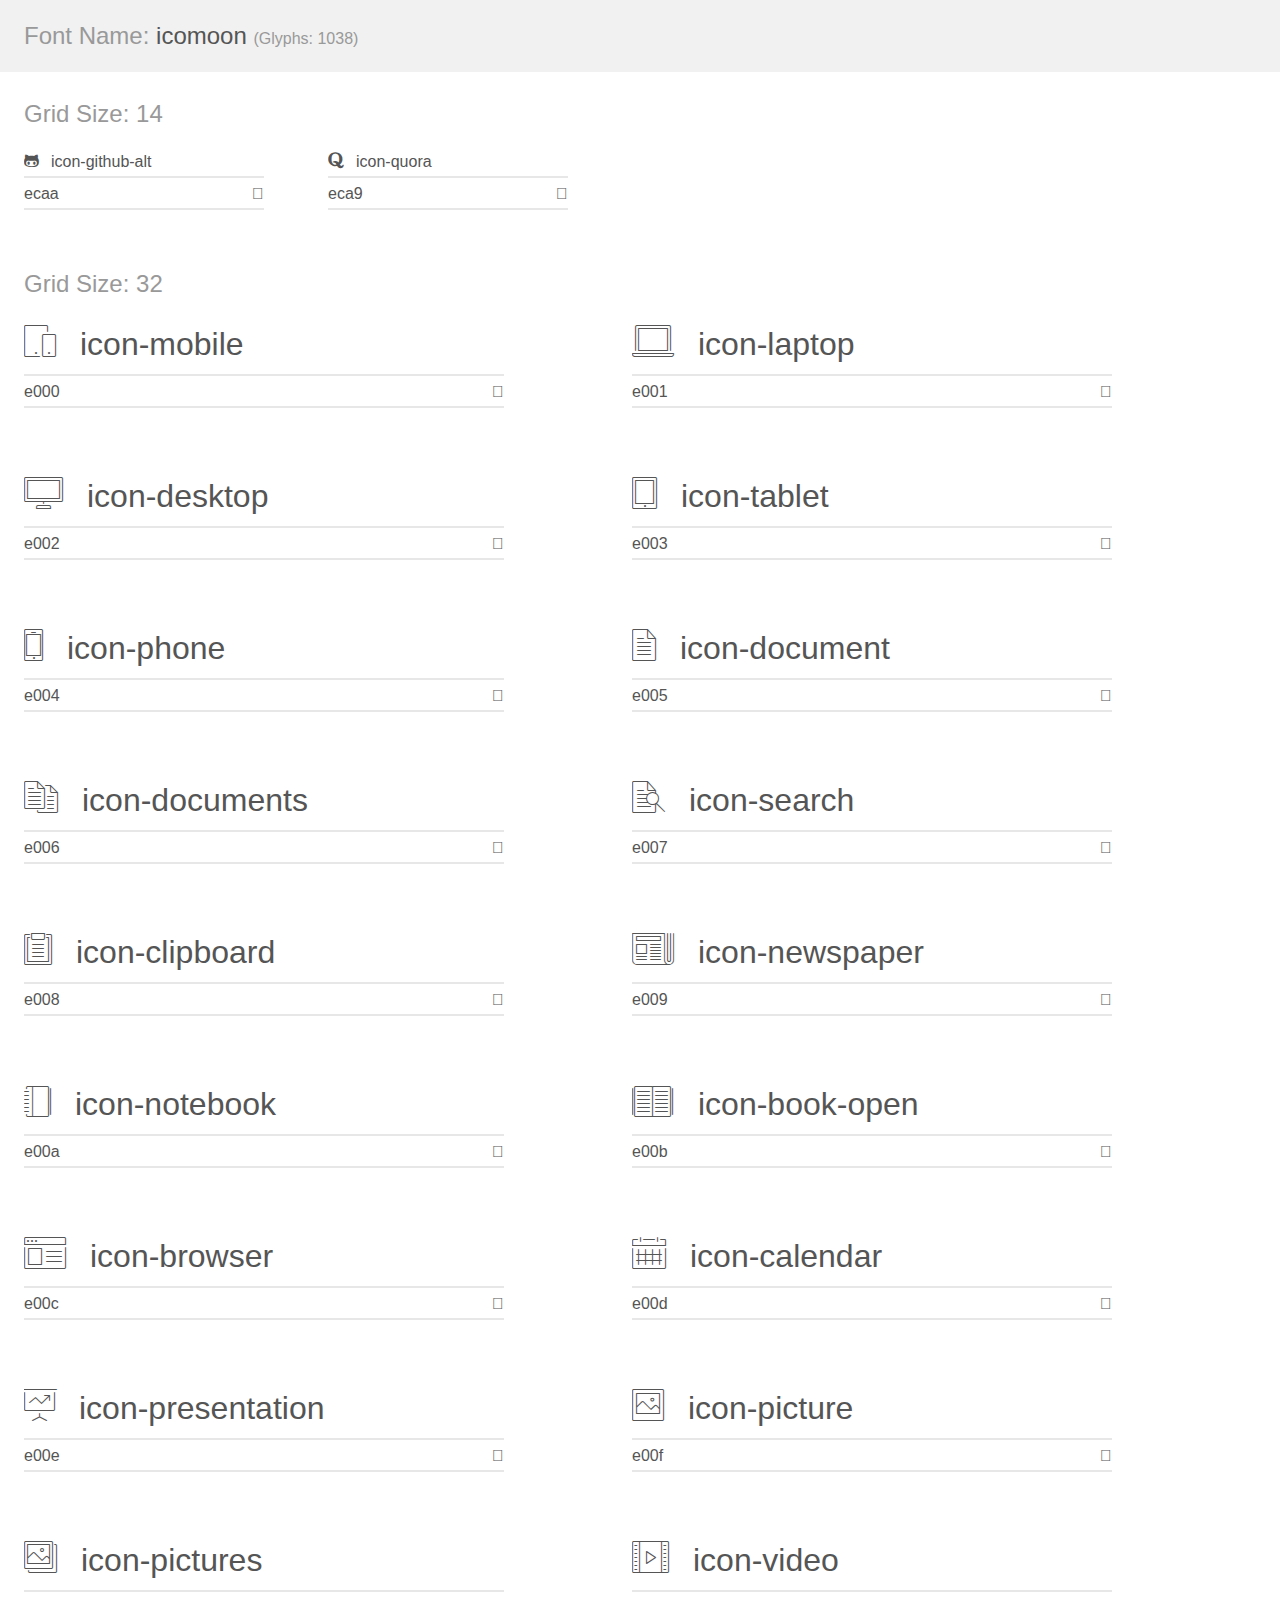
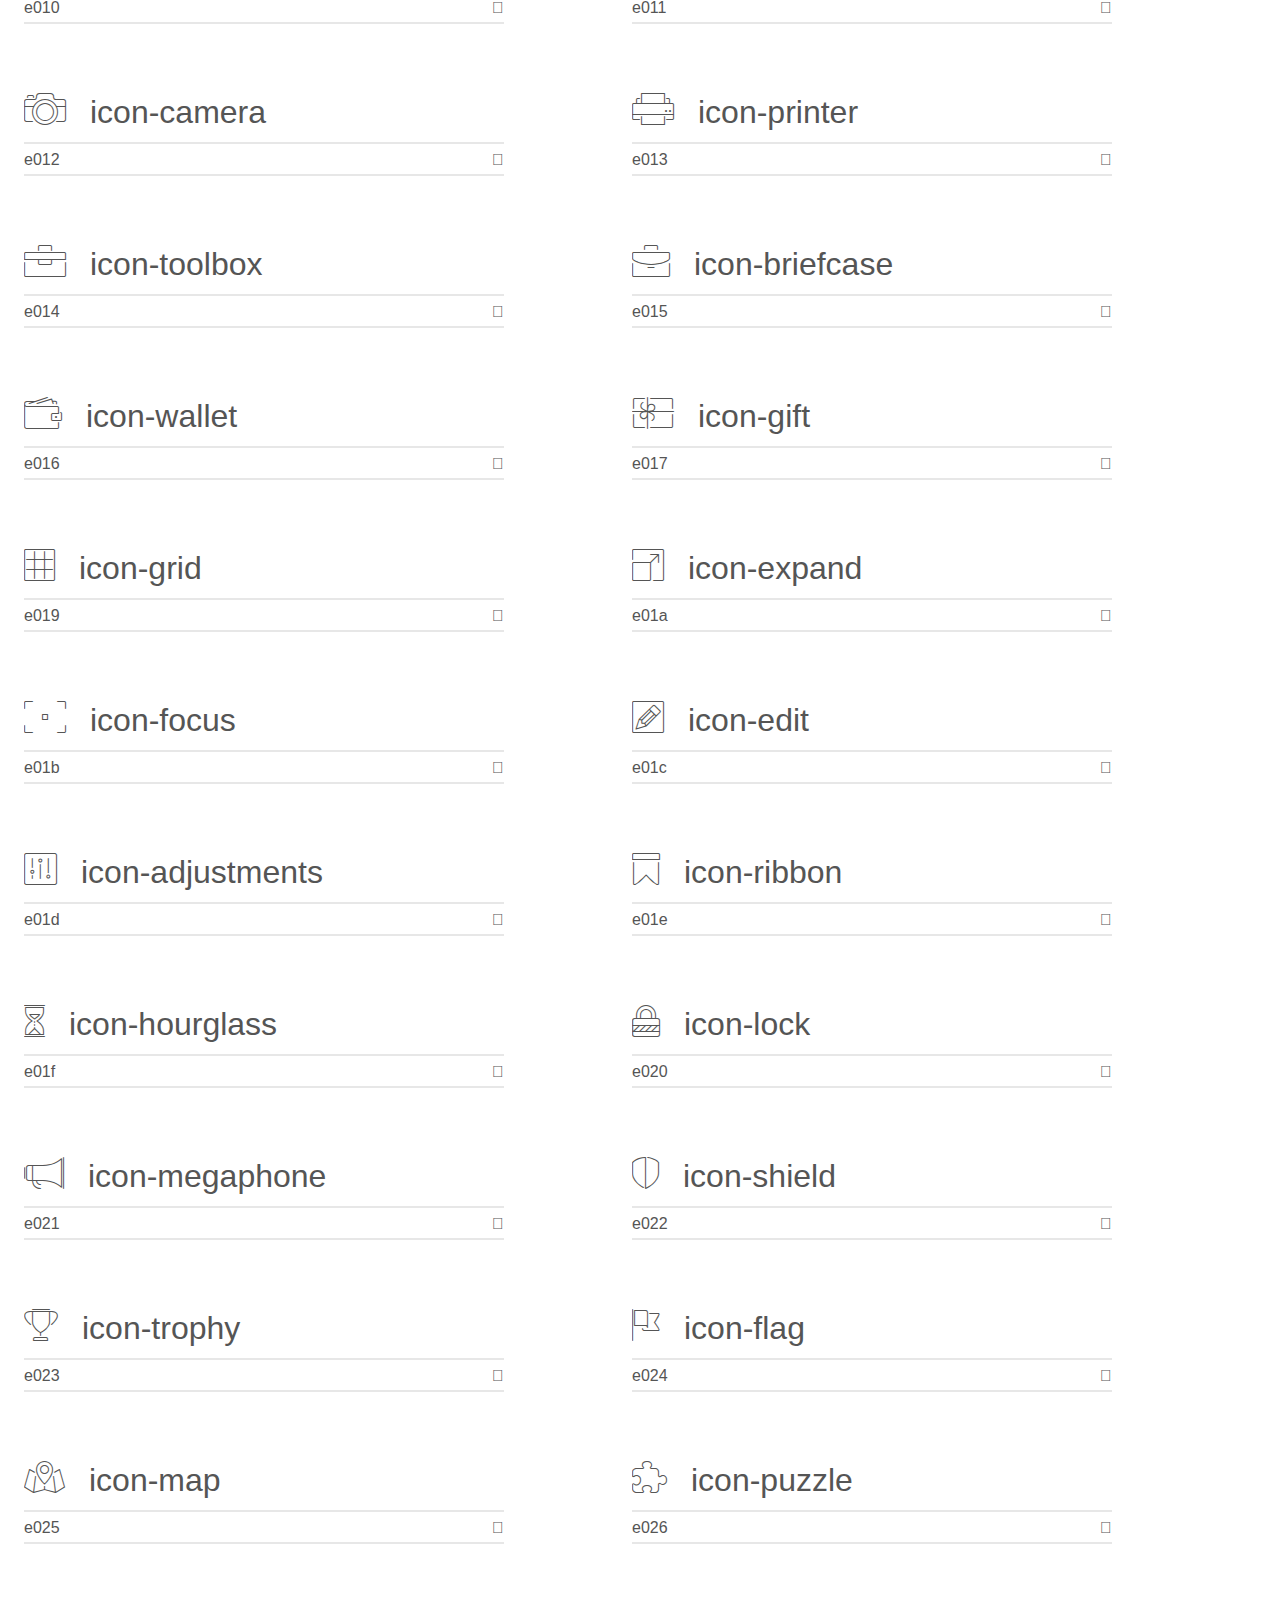
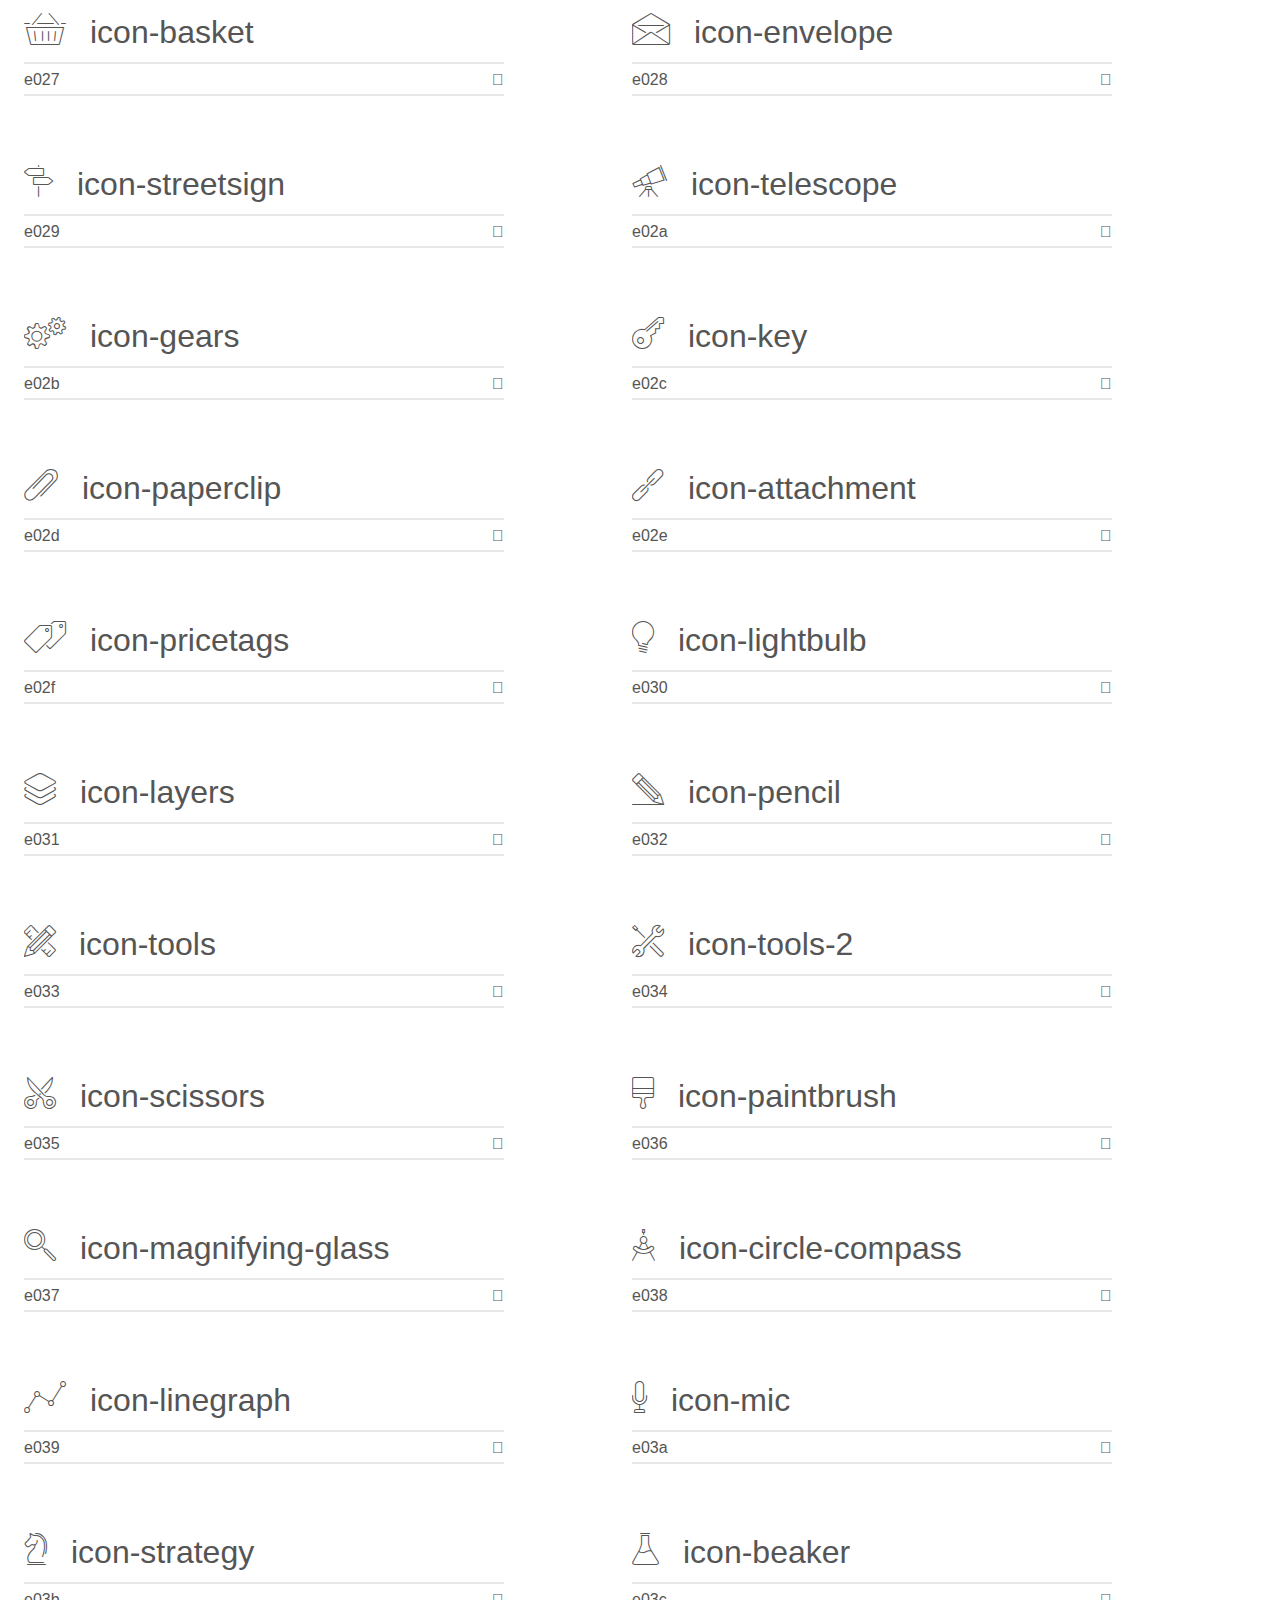
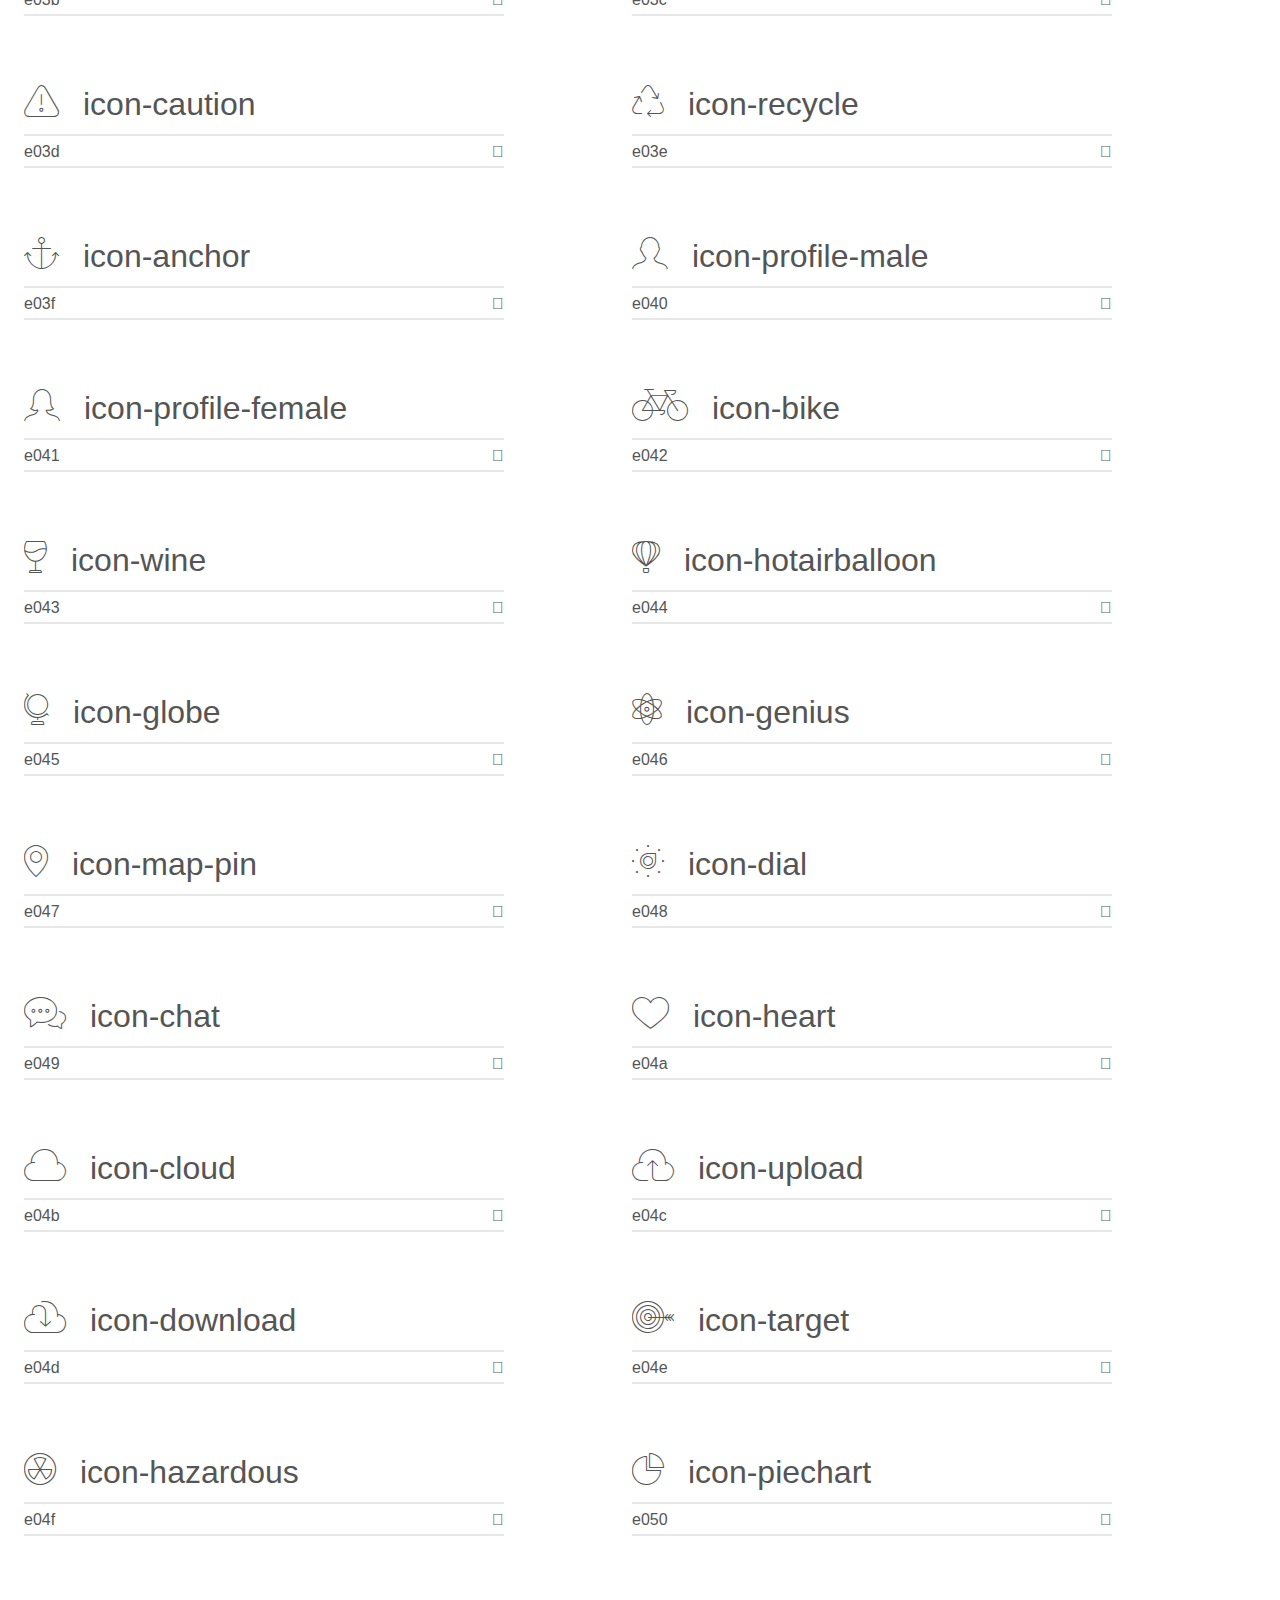
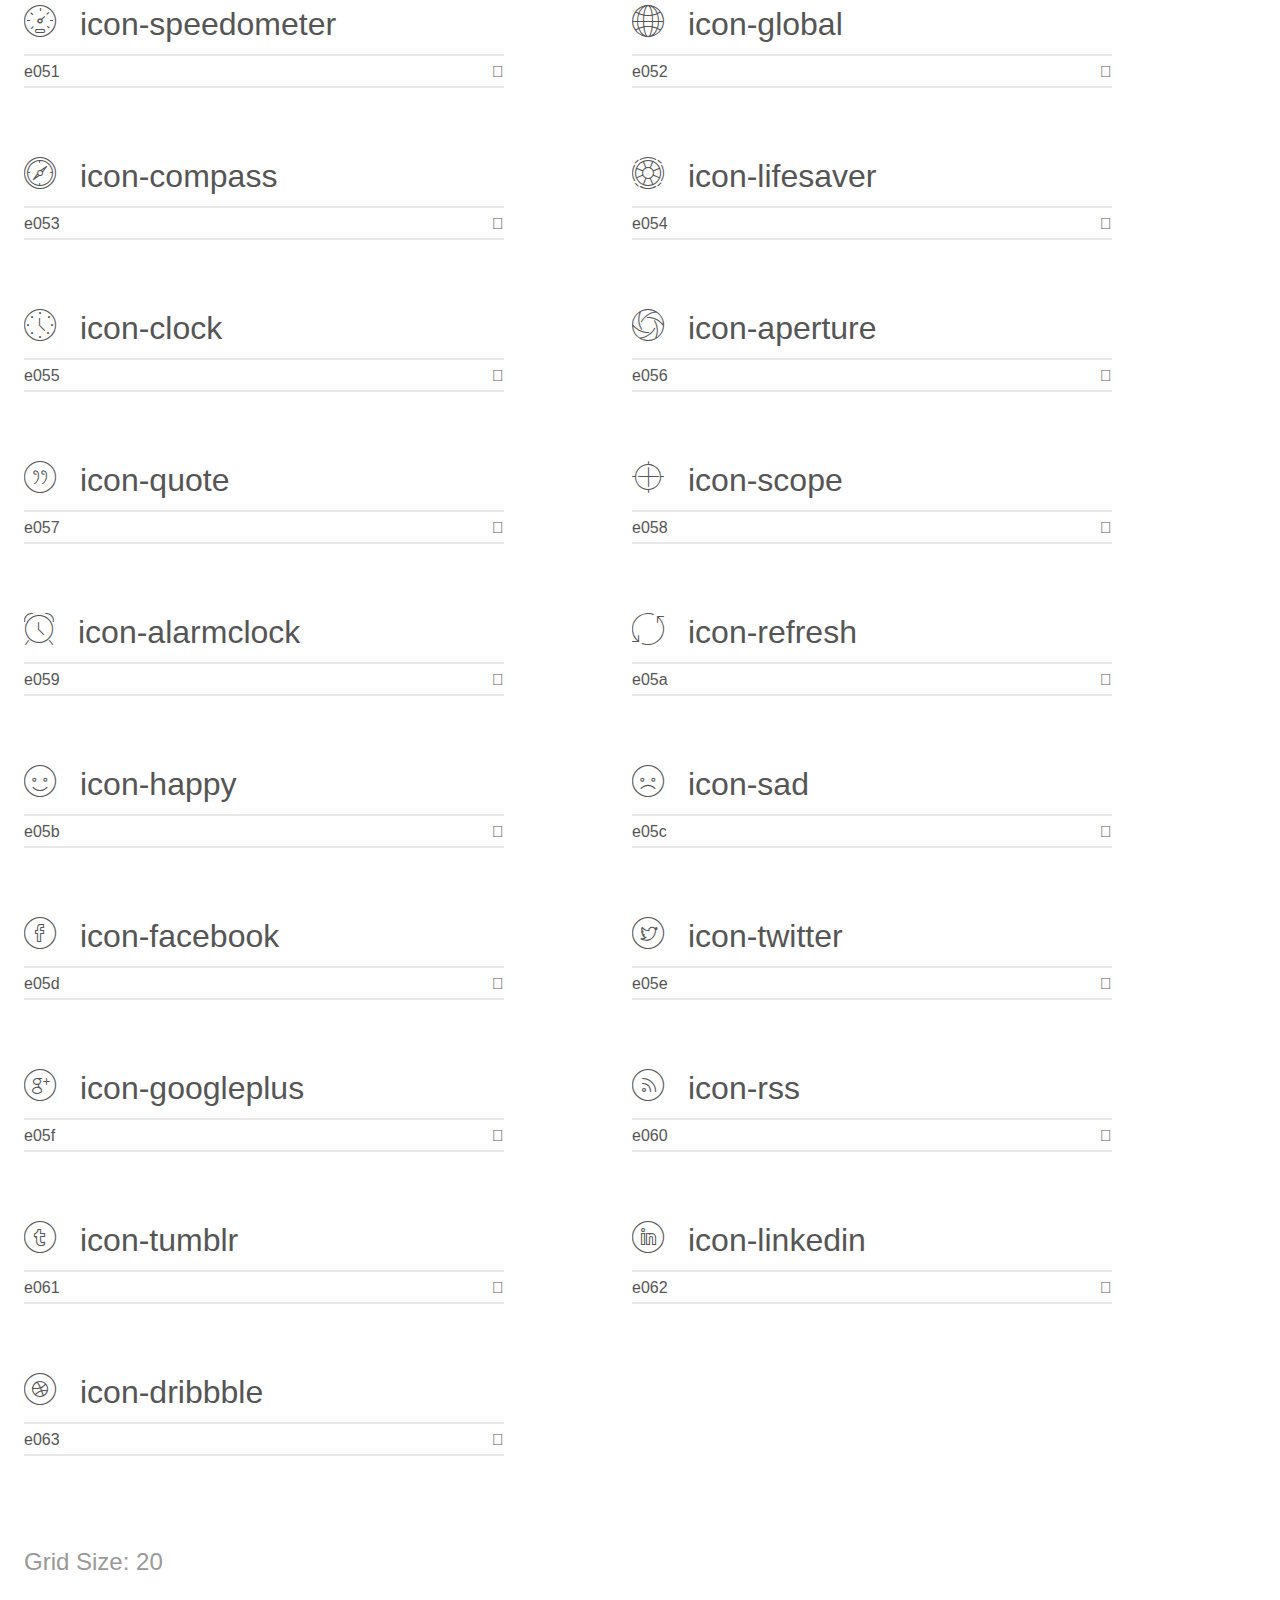
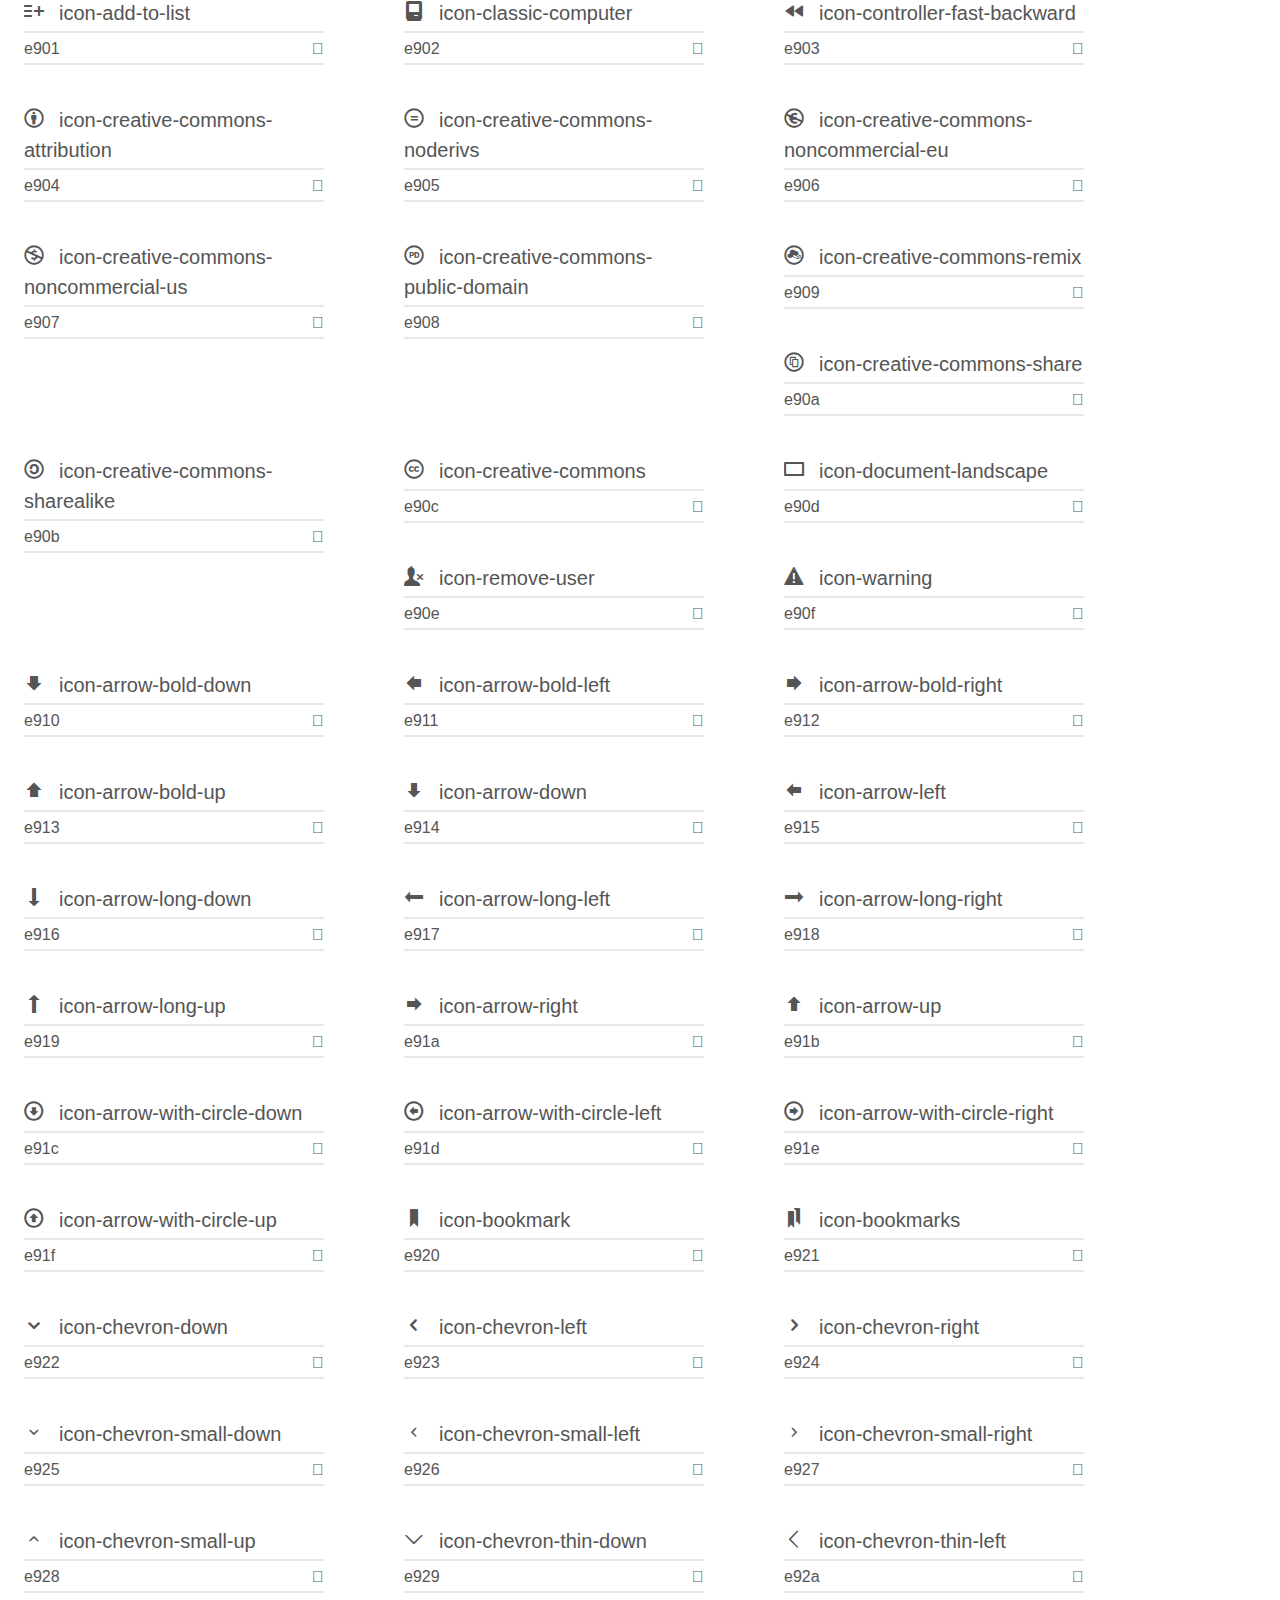
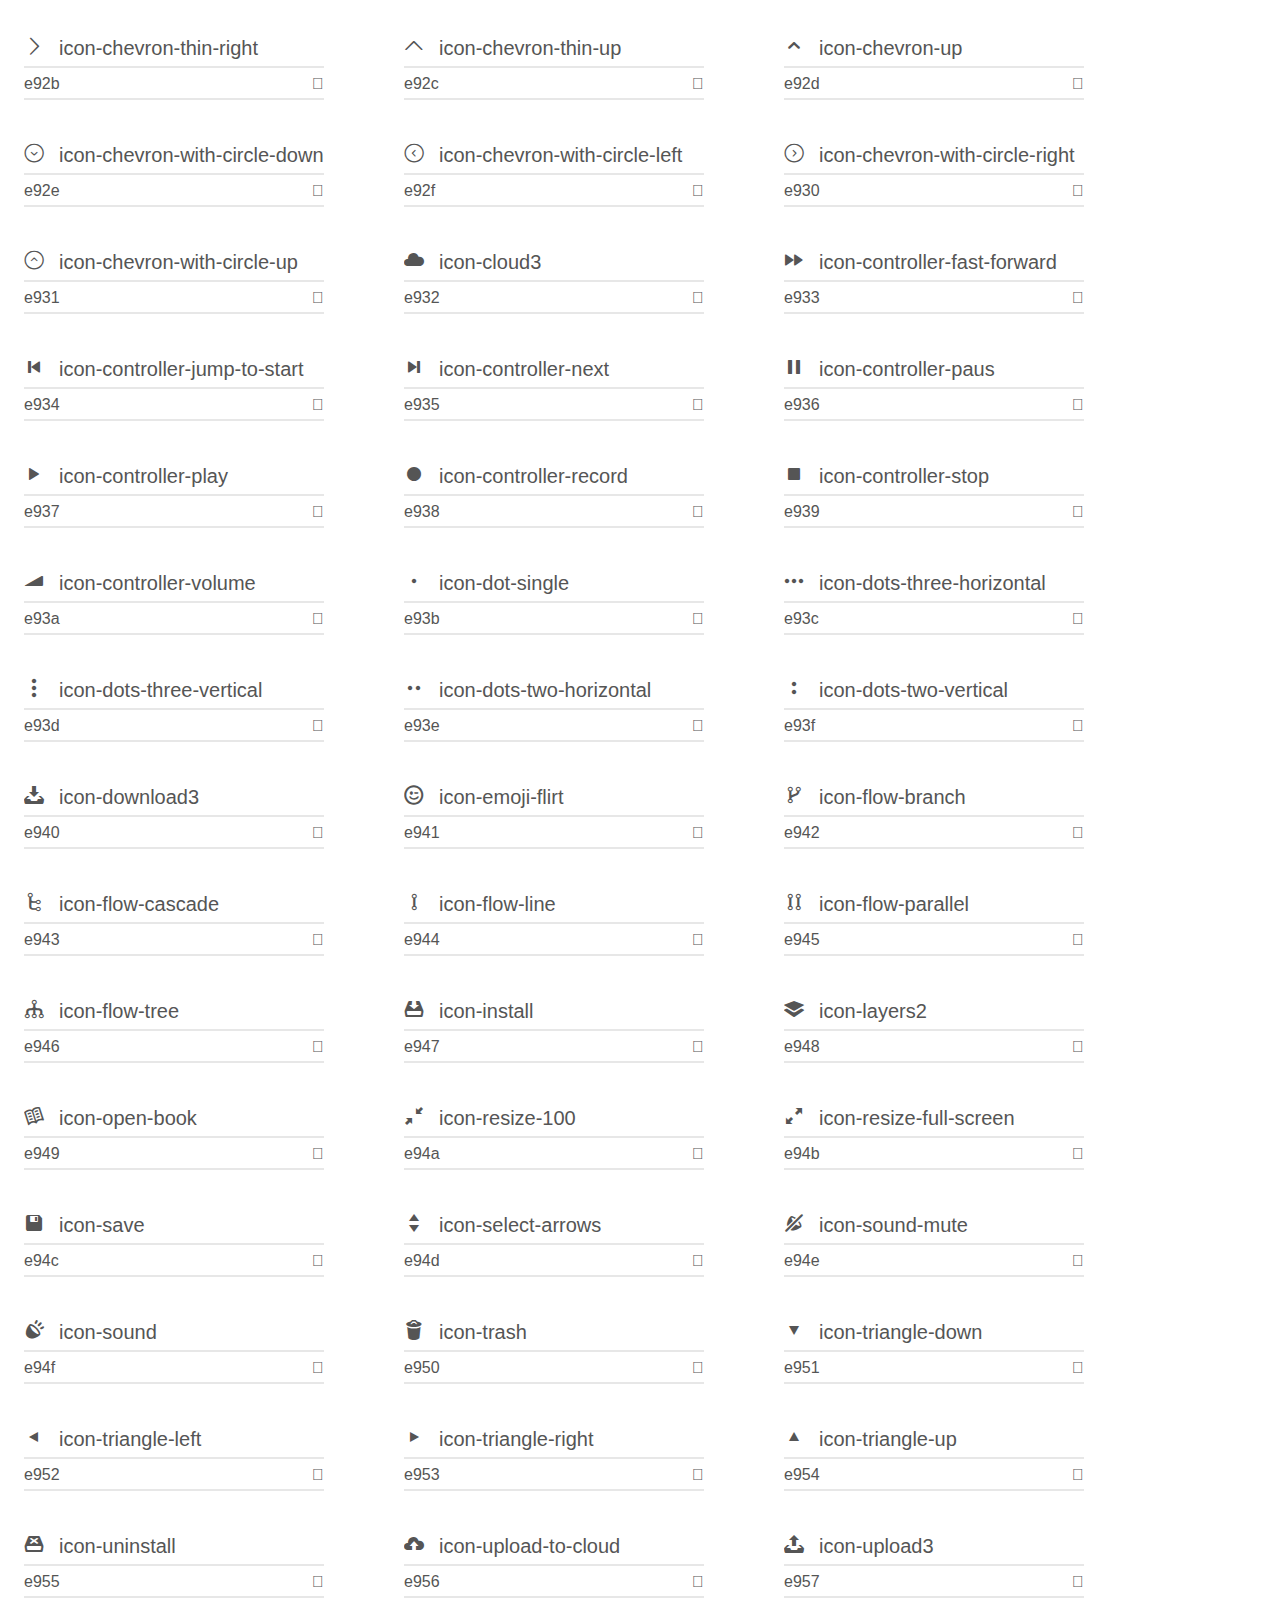
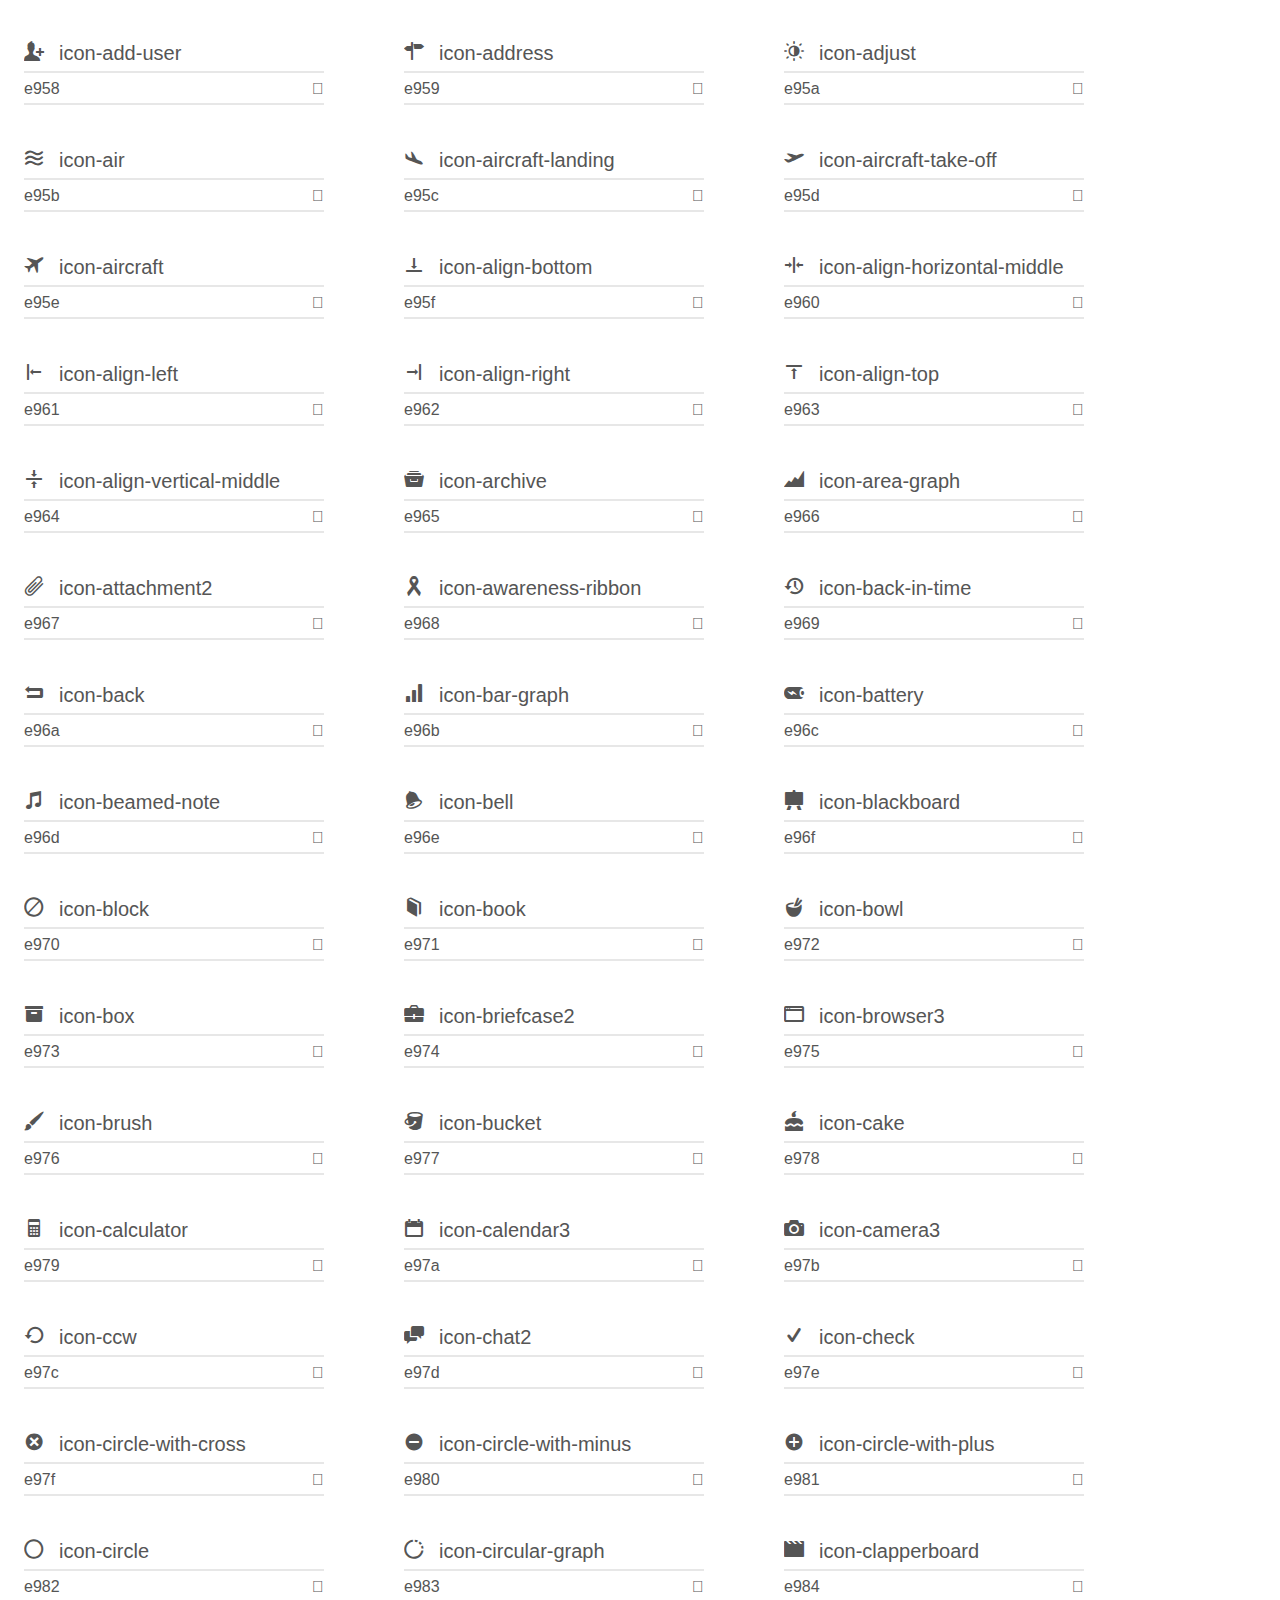
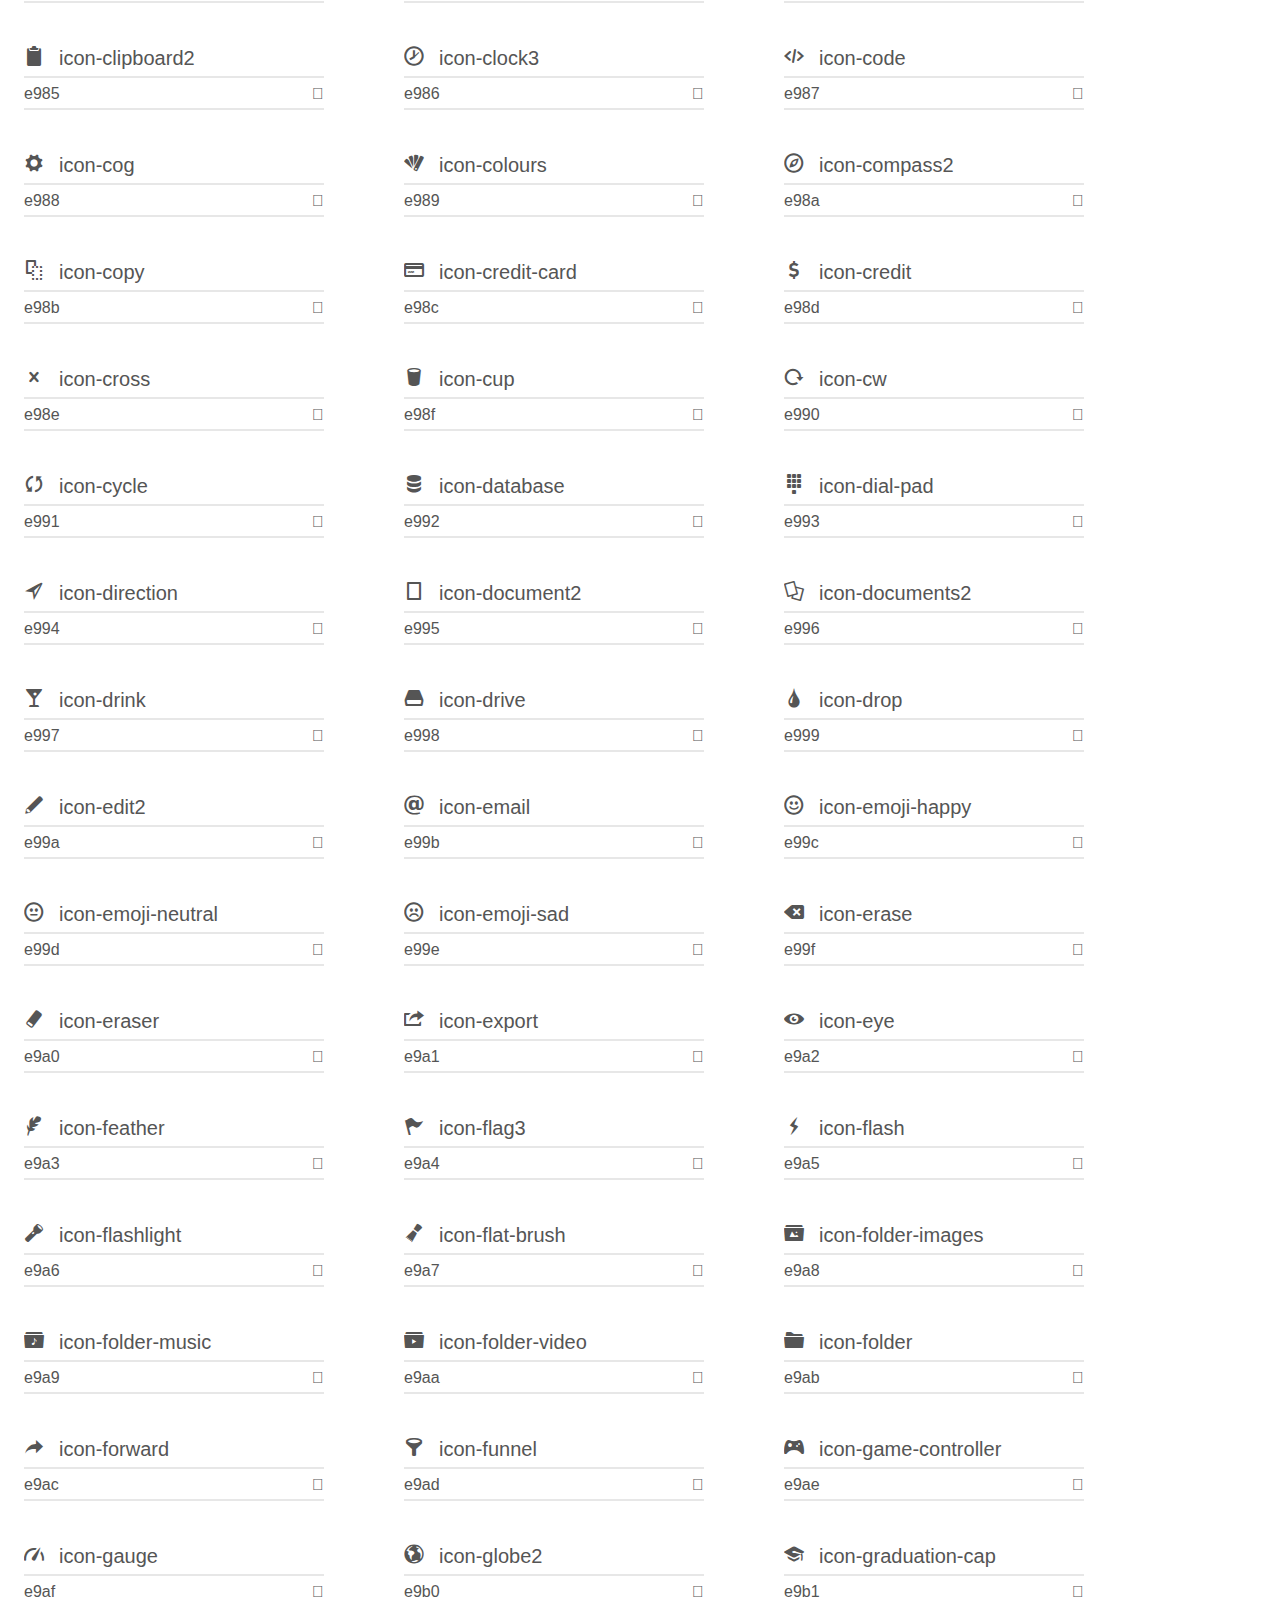
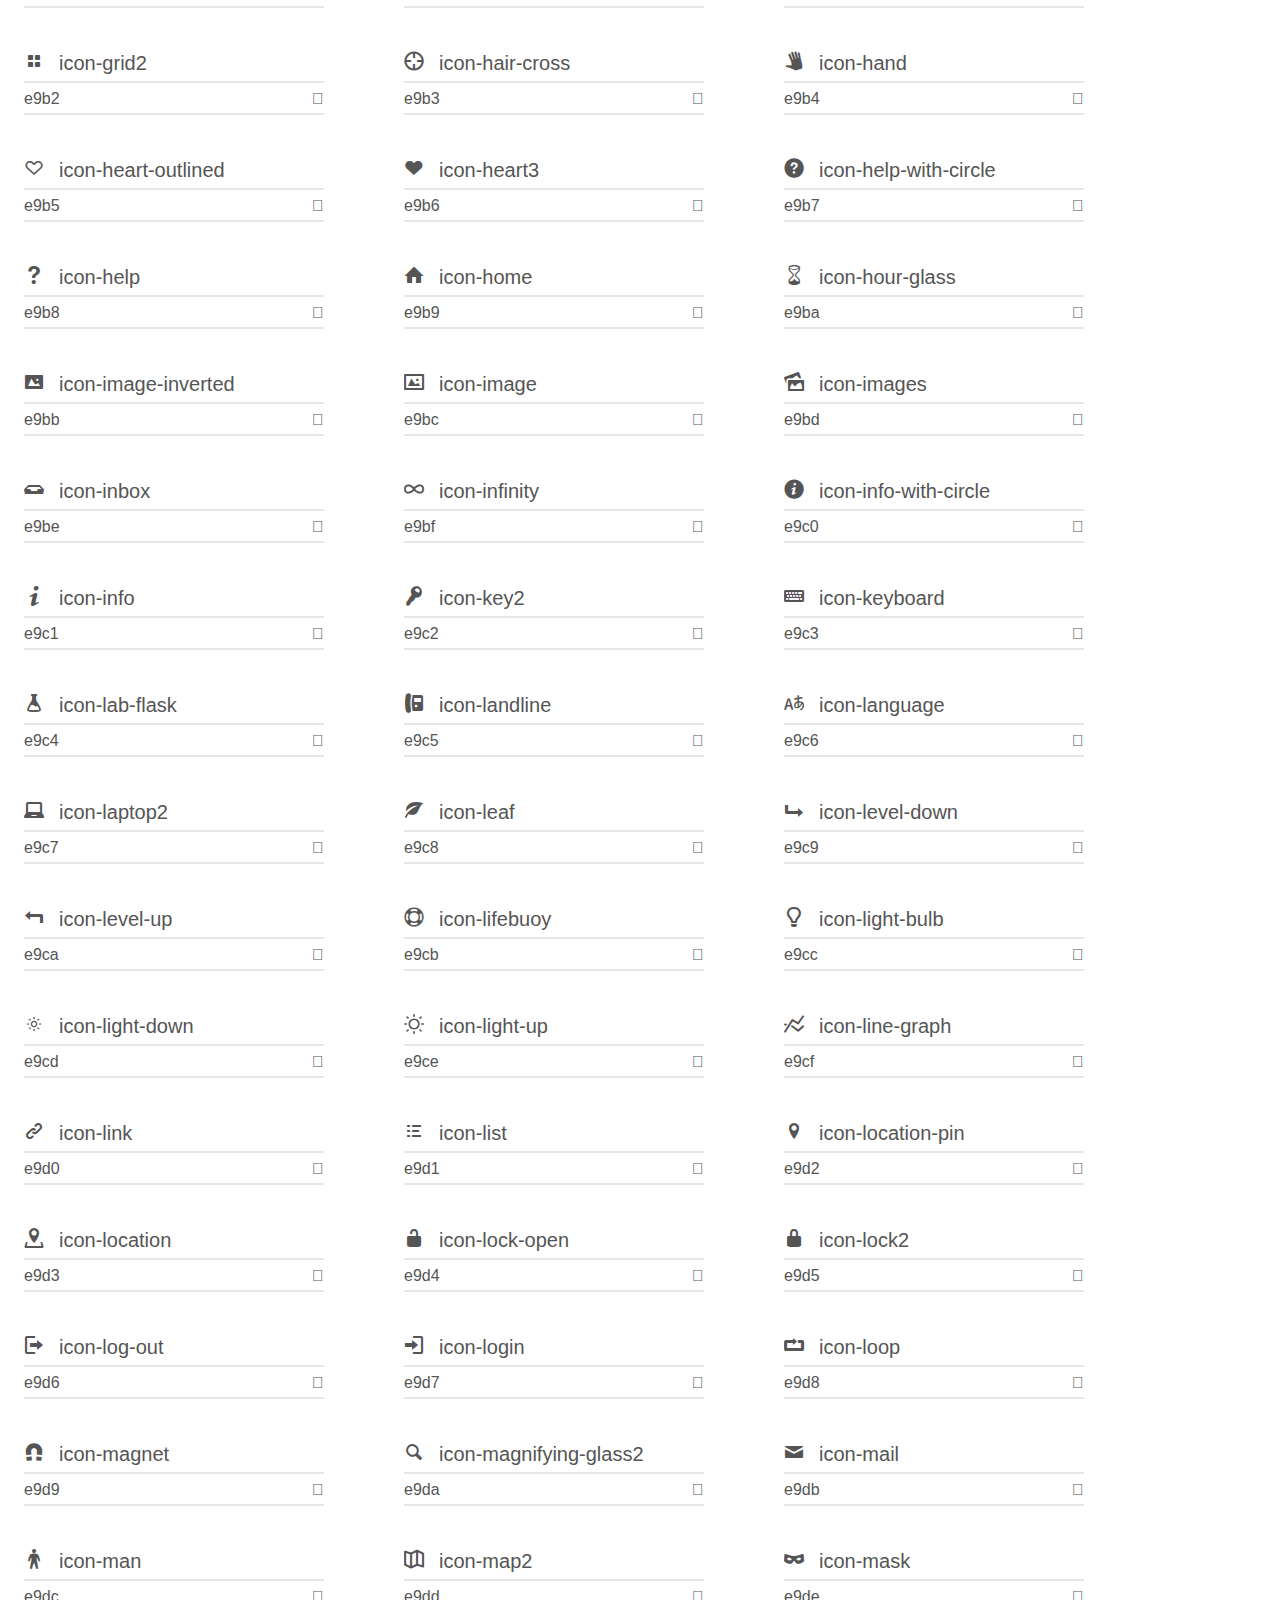
==== commit fde61518: "social links finshed - resume section under progress" ====
--- a/fonts/icomoon/icomoon/demo.html
+++ b/fonts/icomoon/icomoon/demo.html
@@ -9,11 +9,46 @@
     <link rel="stylesheet" href="style.css"></head>
 <body>
     <div class="bgc1 clearfix">
-        <h1 class="mhmm mvm"><span class="fgc1">Font Name:</span> icomoon <small class="fgc1">(Glyphs:&nbsp;1036)</small></h1>
+        <h1 class="mhmm mvm"><span class="fgc1">Font Name:</span> icomoon <small class="fgc1">(Glyphs:&nbsp;1038)</small></h1>
+    </div>
+    <div class="clearfix mhl ptl">
+        <h1 class="mvm mtn fgc1">Grid Size: 14</h1>
+        <div class="glyph fs1">
+            <div class="clearfix bshadow0 pbs">
+                <span class="icon-github-alt">
+                
+                </span>
+                <span class="mls"> icon-github-alt</span>
+            </div>
+            <fieldset class="fs0 size1of1 clearfix hidden-false">
+                <input type="text" readonly value="ecaa" class="unit size1of2" />
+                <input type="text" maxlength="1" readonly value="&#xecaa;" class="unitRight size1of2 talign-right" />
+            </fieldset>
+            <div class="fs0 bshadow0 clearfix hidden-true">
+                <span class="unit pvs fgc1">liga: </span>
+                <input type="text" readonly value="" class="liga unitRight" />
+            </div>
+        </div>
+        <div class="glyph fs1">
+            <div class="clearfix bshadow0 pbs">
+                <span class="icon-quora">
+                
+                </span>
+                <span class="mls"> icon-quora</span>
+            </div>
+            <fieldset class="fs0 size1of1 clearfix hidden-false">
+                <input type="text" readonly value="eca9" class="unit size1of2" />
+                <input type="text" maxlength="1" readonly value="&#xeca9;" class="unitRight size1of2 talign-right" />
+            </fieldset>
+            <div class="fs0 bshadow0 clearfix hidden-true">
+                <span class="unit pvs fgc1">liga: </span>
+                <input type="text" readonly value="" class="liga unitRight" />
+            </div>
+        </div>
     </div>
     <div class="clearfix mhl ptl">
         <h1 class="mvm mtn fgc1">Grid Size: 32</h1>
-        <div class="glyph fs1">
+        <div class="glyph fs2">
             <div class="clearfix bshadow0 pbs">
                 <span class="icon-mobile">
                 
@@ -29,7 +64,7 @@
                 <input type="text" readonly value="" class="liga unitRight" />
             </div>
         </div>
-        <div class="glyph fs1">
+        <div class="glyph fs2">
             <div class="clearfix bshadow0 pbs">
                 <span class="icon-laptop">
                 
@@ -45,7 +80,7 @@
                 <input type="text" readonly value="" class="liga unitRight" />
             </div>
         </div>
-        <div class="glyph fs1">
+        <div class="glyph fs2">
             <div class="clearfix bshadow0 pbs">
                 <span class="icon-desktop">
                 
@@ -61,7 +96,7 @@
                 <input type="text" readonly value="" class="liga unitRight" />
             </div>
         </div>
-        <div class="glyph fs1">
+        <div class="glyph fs2">
             <div class="clearfix bshadow0 pbs">
                 <span class="icon-tablet">
                 
@@ -77,7 +112,7 @@
                 <input type="text" readonly value="" class="liga unitRight" />
             </div>
         </div>
-        <div class="glyph fs1">
+        <div class="glyph fs2">
             <div class="clearfix bshadow0 pbs">
                 <span class="icon-phone">
                 
@@ -93,7 +128,7 @@
                 <input type="text" readonly value="" class="liga unitRight" />
             </div>
         </div>
-        <div class="glyph fs1">
+        <div class="glyph fs2">
             <div class="clearfix bshadow0 pbs">
                 <span class="icon-document">
                 
@@ -109,7 +144,7 @@
                 <input type="text" readonly value="" class="liga unitRight" />
             </div>
         </div>
-        <div class="glyph fs1">
+        <div class="glyph fs2">
             <div class="clearfix bshadow0 pbs">
                 <span class="icon-documents">
                 
@@ -125,7 +160,7 @@
                 <input type="text" readonly value="" class="liga unitRight" />
             </div>
         </div>
-        <div class="glyph fs1">
+        <div class="glyph fs2">
             <div class="clearfix bshadow0 pbs">
                 <span class="icon-search">
                 
@@ -141,7 +176,7 @@
                 <input type="text" readonly value="" class="liga unitRight" />
             </div>
         </div>
-        <div class="glyph fs1">
+        <div class="glyph fs2">
             <div class="clearfix bshadow0 pbs">
                 <span class="icon-clipboard">
                 
@@ -157,7 +192,7 @@
                 <input type="text" readonly value="" class="liga unitRight" />
             </div>
         </div>
-        <div class="glyph fs1">
+        <div class="glyph fs2">
             <div class="clearfix bshadow0 pbs">
                 <span class="icon-newspaper">
                 
@@ -173,7 +208,7 @@
                 <input type="text" readonly value="" class="liga unitRight" />
             </div>
         </div>
-        <div class="glyph fs1">
+        <div class="glyph fs2">
             <div class="clearfix bshadow0 pbs">
                 <span class="icon-notebook">
                 
@@ -189,7 +224,7 @@
                 <input type="text" readonly value="" class="liga unitRight" />
             </div>
         </div>
-        <div class="glyph fs1">
+        <div class="glyph fs2">
             <div class="clearfix bshadow0 pbs">
                 <span class="icon-book-open">
                 
@@ -205,7 +240,7 @@
                 <input type="text" readonly value="" class="liga unitRight" />
             </div>
         </div>
-        <div class="glyph fs1">
+        <div class="glyph fs2">
             <div class="clearfix bshadow0 pbs">
                 <span class="icon-browser">
                 
@@ -221,7 +256,7 @@
                 <input type="text" readonly value="" class="liga unitRight" />
             </div>
         </div>
-        <div class="glyph fs1">
+        <div class="glyph fs2">
             <div class="clearfix bshadow0 pbs">
                 <span class="icon-calendar">
                 
@@ -237,7 +272,7 @@
                 <input type="text" readonly value="" class="liga unitRight" />
             </div>
         </div>
-        <div class="glyph fs1">
+        <div class="glyph fs2">
             <div class="clearfix bshadow0 pbs">
                 <span class="icon-presentation">
                 
@@ -253,7 +288,7 @@
                 <input type="text" readonly value="" class="liga unitRight" />
             </div>
         </div>
-        <div class="glyph fs1">
+        <div class="glyph fs2">
             <div class="clearfix bshadow0 pbs">
                 <span class="icon-picture">
                 
@@ -269,7 +304,7 @@
                 <input type="text" readonly value="" class="liga unitRight" />
             </div>
         </div>
-        <div class="glyph fs1">
+        <div class="glyph fs2">
             <div class="clearfix bshadow0 pbs">
                 <span class="icon-pictures">
                 
@@ -285,7 +320,7 @@
                 <input type="text" readonly value="" class="liga unitRight" />
             </div>
         </div>
-        <div class="glyph fs1">
+        <div class="glyph fs2">
             <div class="clearfix bshadow0 pbs">
                 <span class="icon-video">
                 
@@ -301,7 +336,7 @@
                 <input type="text" readonly value="" class="liga unitRight" />
             </div>
         </div>
-        <div class="glyph fs1">
+        <div class="glyph fs2">
             <div class="clearfix bshadow0 pbs">
                 <span class="icon-camera">
                 
@@ -317,7 +352,7 @@
                 <input type="text" readonly value="" class="liga unitRight" />
             </div>
         </div>
-        <div class="glyph fs1">
+        <div class="glyph fs2">
             <div class="clearfix bshadow0 pbs">
                 <span class="icon-printer">
                 
@@ -333,7 +368,7 @@
                 <input type="text" readonly value="" class="liga unitRight" />
             </div>
         </div>
-        <div class="glyph fs1">
+        <div class="glyph fs2">
             <div class="clearfix bshadow0 pbs">
                 <span class="icon-toolbox">
                 
@@ -349,7 +384,7 @@
                 <input type="text" readonly value="" class="liga unitRight" />
             </div>
         </div>
-        <div class="glyph fs1">
+        <div class="glyph fs2">
             <div class="clearfix bshadow0 pbs">
                 <span class="icon-briefcase">
                 
@@ -365,7 +400,7 @@
                 <input type="text" readonly value="" class="liga unitRight" />
             </div>
         </div>
-        <div class="glyph fs1">
+        <div class="glyph fs2">
             <div class="clearfix bshadow0 pbs">
                 <span class="icon-wallet">
                 
@@ -381,7 +416,7 @@
                 <input type="text" readonly value="" class="liga unitRight" />
             </div>
         </div>
-        <div class="glyph fs1">
+        <div class="glyph fs2">
             <div class="clearfix bshadow0 pbs">
                 <span class="icon-gift">
                 
@@ -397,23 +432,7 @@
                 <input type="text" readonly value="" class="liga unitRight" />
             </div>
         </div>
-        <div class="glyph fs1">
-            <div class="clearfix bshadow0 pbs">
-                <span class="icon-bargraph">
-                
-                </span>
-                <span class="mls"> icon-bargraph</span>
-            </div>
-            <fieldset class="fs0 size1of1 clearfix hidden-false">
-                <input type="text" readonly value="e018" class="unit size1of2" />
-                <input type="text" maxlength="1" readonly value="&#xe018;" class="unitRight size1of2 talign-right" />
-            </fieldset>
-            <div class="fs0 bshadow0 clearfix hidden-true">
-                <span class="unit pvs fgc1">liga: </span>
-                <input type="text" readonly value="" class="liga unitRight" />
-            </div>
-        </div>
-        <div class="glyph fs1">
+        <div class="glyph fs2">
             <div class="clearfix bshadow0 pbs">
                 <span class="icon-grid">
                 
@@ -429,7 +448,7 @@
                 <input type="text" readonly value="" class="liga unitRight" />
             </div>
         </div>
-        <div class="glyph fs1">
+        <div class="glyph fs2">
             <div class="clearfix bshadow0 pbs">
                 <span class="icon-expand">
                 
@@ -445,7 +464,7 @@
                 <input type="text" readonly value="" class="liga unitRight" />
             </div>
         </div>
-        <div class="glyph fs1">
+        <div class="glyph fs2">
             <div class="clearfix bshadow0 pbs">
                 <span class="icon-focus">
                 
@@ -461,7 +480,7 @@
                 <input type="text" readonly value="" class="liga unitRight" />
             </div>
         </div>
-        <div class="glyph fs1">
+        <div class="glyph fs2">
             <div class="clearfix bshadow0 pbs">
                 <span class="icon-edit">
                 
@@ -477,7 +496,7 @@
                 <input type="text" readonly value="" class="liga unitRight" />
             </div>
         </div>
-        <div class="glyph fs1">
+        <div class="glyph fs2">
             <div class="clearfix bshadow0 pbs">
                 <span class="icon-adjustments">
                 
@@ -493,7 +512,7 @@
                 <input type="text" readonly value="" class="liga unitRight" />
             </div>
         </div>
-        <div class="glyph fs1">
+        <div class="glyph fs2">
             <div class="clearfix bshadow0 pbs">
                 <span class="icon-ribbon">
                 
@@ -509,7 +528,7 @@
                 <input type="text" readonly value="" class="liga unitRight" />
             </div>
         </div>
-        <div class="glyph fs1">
+        <div class="glyph fs2">
             <div class="clearfix bshadow0 pbs">
                 <span class="icon-hourglass">
                 
@@ -525,7 +544,7 @@
                 <input type="text" readonly value="" class="liga unitRight" />
             </div>
         </div>
-        <div class="glyph fs1">
+        <div class="glyph fs2">
             <div class="clearfix bshadow0 pbs">
                 <span class="icon-lock">
                 
@@ -541,7 +560,7 @@
                 <input type="text" readonly value="" class="liga unitRight" />
             </div>
         </div>
-        <div class="glyph fs1">
+        <div class="glyph fs2">
             <div class="clearfix bshadow0 pbs">
                 <span class="icon-megaphone">
                 
@@ -557,7 +576,7 @@
                 <input type="text" readonly value="" class="liga unitRight" />
             </div>
         </div>
-        <div class="glyph fs1">
+        <div class="glyph fs2">
             <div class="clearfix bshadow0 pbs">
                 <span class="icon-shield">
                 
@@ -573,7 +592,7 @@
                 <input type="text" readonly value="" class="liga unitRight" />
             </div>
         </div>
-        <div class="glyph fs1">
+        <div class="glyph fs2">
             <div class="clearfix bshadow0 pbs">
                 <span class="icon-trophy">
                 
@@ -589,7 +608,7 @@
                 <input type="text" readonly value="" class="liga unitRight" />
             </div>
         </div>
-        <div class="glyph fs1">
+        <div class="glyph fs2">
             <div class="clearfix bshadow0 pbs">
                 <span class="icon-flag">
                 
@@ -605,7 +624,7 @@
                 <input type="text" readonly value="" class="liga unitRight" />
             </div>
         </div>
-        <div class="glyph fs1">
+        <div class="glyph fs2">
             <div class="clearfix bshadow0 pbs">
                 <span class="icon-map">
                 
@@ -621,7 +640,7 @@
                 <input type="text" readonly value="" class="liga unitRight" />
             </div>
         </div>
-        <div class="glyph fs1">
+        <div class="glyph fs2">
             <div class="clearfix bshadow0 pbs">
                 <span class="icon-puzzle">
                 
@@ -637,7 +656,7 @@
                 <input type="text" readonly value="" class="liga unitRight" />
             </div>
         </div>
-        <div class="glyph fs1">
+        <div class="glyph fs2">
             <div class="clearfix bshadow0 pbs">
                 <span class="icon-basket">
                 
@@ -653,7 +672,7 @@
                 <input type="text" readonly value="" class="liga unitRight" />
             </div>
         </div>
-        <div class="glyph fs1">
+        <div class="glyph fs2">
             <div class="clearfix bshadow0 pbs">
                 <span class="icon-envelope">
                 
@@ -669,7 +688,7 @@
                 <input type="text" readonly value="" class="liga unitRight" />
             </div>
         </div>
-        <div class="glyph fs1">
+        <div class="glyph fs2">
             <div class="clearfix bshadow0 pbs">
                 <span class="icon-streetsign">
                 
@@ -685,7 +704,7 @@
                 <input type="text" readonly value="" class="liga unitRight" />
             </div>
         </div>
-        <div class="glyph fs1">
+        <div class="glyph fs2">
             <div class="clearfix bshadow0 pbs">
                 <span class="icon-telescope">
                 
@@ -701,7 +720,7 @@
                 <input type="text" readonly value="" class="liga unitRight" />
             </div>
         </div>
-        <div class="glyph fs1">
+        <div class="glyph fs2">
             <div class="clearfix bshadow0 pbs">
                 <span class="icon-gears">
                 
@@ -717,7 +736,7 @@
                 <input type="text" readonly value="" class="liga unitRight" />
             </div>
         </div>
-        <div class="glyph fs1">
+        <div class="glyph fs2">
             <div class="clearfix bshadow0 pbs">
                 <span class="icon-key">
                 
@@ -733,7 +752,7 @@
                 <input type="text" readonly value="" class="liga unitRight" />
             </div>
         </div>
-        <div class="glyph fs1">
+        <div class="glyph fs2">
             <div class="clearfix bshadow0 pbs">
                 <span class="icon-paperclip">
                 
@@ -749,7 +768,7 @@
                 <input type="text" readonly value="" class="liga unitRight" />
             </div>
         </div>
-        <div class="glyph fs1">
+        <div class="glyph fs2">
             <div class="clearfix bshadow0 pbs">
                 <span class="icon-attachment">
                 
@@ -765,7 +784,7 @@
                 <input type="text" readonly value="" class="liga unitRight" />
             </div>
         </div>
-        <div class="glyph fs1">
+        <div class="glyph fs2">
             <div class="clearfix bshadow0 pbs">
                 <span class="icon-pricetags">
                 
@@ -781,7 +800,7 @@
                 <input type="text" readonly value="" class="liga unitRight" />
             </div>
         </div>
-        <div class="glyph fs1">
+        <div class="glyph fs2">
             <div class="clearfix bshadow0 pbs">
                 <span class="icon-lightbulb">
                 
@@ -797,7 +816,7 @@
                 <input type="text" readonly value="" class="liga unitRight" />
             </div>
         </div>
-        <div class="glyph fs1">
+        <div class="glyph fs2">
             <div class="clearfix bshadow0 pbs">
                 <span class="icon-layers">
                 
@@ -813,7 +832,7 @@
                 <input type="text" readonly value="" class="liga unitRight" />
             </div>
         </div>
-        <div class="glyph fs1">
+        <div class="glyph fs2">
             <div class="clearfix bshadow0 pbs">
                 <span class="icon-pencil">
                 
@@ -829,7 +848,7 @@
                 <input type="text" readonly value="" class="liga unitRight" />
             </div>
         </div>
-        <div class="glyph fs1">
+        <div class="glyph fs2">
             <div class="clearfix bshadow0 pbs">
                 <span class="icon-tools">
                 
@@ -845,7 +864,7 @@
                 <input type="text" readonly value="" class="liga unitRight" />
             </div>
         </div>
-        <div class="glyph fs1">
+        <div class="glyph fs2">
             <div class="clearfix bshadow0 pbs">
                 <span class="icon-tools-2">
                 
@@ -861,7 +880,7 @@
                 <input type="text" readonly value="" class="liga unitRight" />
             </div>
         </div>
-        <div class="glyph fs1">
+        <div class="glyph fs2">
             <div class="clearfix bshadow0 pbs">
                 <span class="icon-scissors">
                 
@@ -877,7 +896,7 @@
                 <input type="text" readonly value="" class="liga unitRight" />
             </div>
         </div>
-        <div class="glyph fs1">
+        <div class="glyph fs2">
             <div class="clearfix bshadow0 pbs">
                 <span class="icon-paintbrush">
                 
@@ -893,7 +912,7 @@
                 <input type="text" readonly value="" class="liga unitRight" />
             </div>
         </div>
-        <div class="glyph fs1">
+        <div class="glyph fs2">
             <div class="clearfix bshadow0 pbs">
                 <span class="icon-magnifying-glass">
                 
@@ -909,7 +928,7 @@
                 <input type="text" readonly value="" class="liga unitRight" />
             </div>
         </div>
-        <div class="glyph fs1">
+        <div class="glyph fs2">
             <div class="clearfix bshadow0 pbs">
                 <span class="icon-circle-compass">
                 
@@ -925,7 +944,7 @@
                 <input type="text" readonly value="" class="liga unitRight" />
             </div>
         </div>
-        <div class="glyph fs1">
+        <div class="glyph fs2">
             <div class="clearfix bshadow0 pbs">
                 <span class="icon-linegraph">
                 
@@ -941,7 +960,7 @@
                 <input type="text" readonly value="" class="liga unitRight" />
             </div>
         </div>
-        <div class="glyph fs1">
+        <div class="glyph fs2">
             <div class="clearfix bshadow0 pbs">
                 <span class="icon-mic">
                 
@@ -957,7 +976,7 @@
                 <input type="text" readonly value="" class="liga unitRight" />
             </div>
         </div>
-        <div class="glyph fs1">
+        <div class="glyph fs2">
             <div class="clearfix bshadow0 pbs">
                 <span class="icon-strategy">
                 
@@ -973,7 +992,7 @@
                 <input type="text" readonly value="" class="liga unitRight" />
             </div>
         </div>
-        <div class="glyph fs1">
+        <div class="glyph fs2">
             <div class="clearfix bshadow0 pbs">
                 <span class="icon-beaker">
                 
@@ -989,7 +1008,7 @@
                 <input type="text" readonly value="" class="liga unitRight" />
             </div>
         </div>
-        <div class="glyph fs1">
+        <div class="glyph fs2">
             <div class="clearfix bshadow0 pbs">
                 <span class="icon-caution">
                 
@@ -1005,7 +1024,7 @@
                 <input type="text" readonly value="" class="liga unitRight" />
             </div>
         </div>
-        <div class="glyph fs1">
+        <div class="glyph fs2">
             <div class="clearfix bshadow0 pbs">
                 <span class="icon-recycle">
                 
@@ -1021,7 +1040,7 @@
                 <input type="text" readonly value="" class="liga unitRight" />
             </div>
         </div>
-        <div class="glyph fs1">
+        <div class="glyph fs2">
             <div class="clearfix bshadow0 pbs">
                 <span class="icon-anchor">
                 
@@ -1037,7 +1056,7 @@
                 <input type="text" readonly value="" class="liga unitRight" />
             </div>
         </div>
-        <div class="glyph fs1">
+        <div class="glyph fs2">
             <div class="clearfix bshadow0 pbs">
                 <span class="icon-profile-male">
                 
@@ -1053,7 +1072,7 @@
                 <input type="text" readonly value="" class="liga unitRight" />
             </div>
         </div>
-        <div class="glyph fs1">
+        <div class="glyph fs2">
             <div class="clearfix bshadow0 pbs">
                 <span class="icon-profile-female">
                 
@@ -1069,7 +1088,7 @@
                 <input type="text" readonly value="" class="liga unitRight" />
             </div>
         </div>
-        <div class="glyph fs1">
+        <div class="glyph fs2">
             <div class="clearfix bshadow0 pbs">
                 <span class="icon-bike">
                 
@@ -1085,7 +1104,7 @@
                 <input type="text" readonly value="" class="liga unitRight" />
             </div>
         </div>
-        <div class="glyph fs1">
+        <div class="glyph fs2">
             <div class="clearfix bshadow0 pbs">
                 <span class="icon-wine">
                 
@@ -1101,7 +1120,7 @@
                 <input type="text" readonly value="" class="liga unitRight" />
             </div>
         </div>
-        <div class="glyph fs1">
+        <div class="glyph fs2">
             <div class="clearfix bshadow0 pbs">
                 <span class="icon-hotairballoon">
                 
@@ -1117,7 +1136,7 @@
                 <input type="text" readonly value="" class="liga unitRight" />
             </div>
         </div>
-        <div class="glyph fs1">
+        <div class="glyph fs2">
             <div class="clearfix bshadow0 pbs">
                 <span class="icon-globe">
                 
@@ -1133,7 +1152,7 @@
                 <input type="text" readonly value="" class="liga unitRight" />
             </div>
         </div>
-        <div class="glyph fs1">
+        <div class="glyph fs2">
             <div class="clearfix bshadow0 pbs">
                 <span class="icon-genius">
                 
@@ -1149,7 +1168,7 @@
                 <input type="text" readonly value="" class="liga unitRight" />
             </div>
         </div>
-        <div class="glyph fs1">
+        <div class="glyph fs2">
             <div class="clearfix bshadow0 pbs">
                 <span class="icon-map-pin">
                 
@@ -1165,7 +1184,7 @@
                 <input type="text" readonly value="" class="liga unitRight" />
             </div>
         </div>
-        <div class="glyph fs1">
+        <div class="glyph fs2">
             <div class="clearfix bshadow0 pbs">
                 <span class="icon-dial">
                 
@@ -1181,7 +1200,7 @@
                 <input type="text" readonly value="" class="liga unitRight" />
             </div>
         </div>
-        <div class="glyph fs1">
+        <div class="glyph fs2">
             <div class="clearfix bshadow0 pbs">
                 <span class="icon-chat">
                 
@@ -1197,7 +1216,7 @@
                 <input type="text" readonly value="" class="liga unitRight" />
             </div>
         </div>
-        <div class="glyph fs1">
+        <div class="glyph fs2">
             <div class="clearfix bshadow0 pbs">
                 <span class="icon-heart">
                 
@@ -1213,7 +1232,7 @@
                 <input type="text" readonly value="" class="liga unitRight" />
             </div>
         </div>
-        <div class="glyph fs1">
+        <div class="glyph fs2">
             <div class="clearfix bshadow0 pbs">
                 <span class="icon-cloud">
                 
@@ -1229,7 +1248,7 @@
                 <input type="text" readonly value="" class="liga unitRight" />
             </div>
         </div>
-        <div class="glyph fs1">
+        <div class="glyph fs2">
             <div class="clearfix bshadow0 pbs">
                 <span class="icon-upload">
                 
@@ -1245,7 +1264,7 @@
                 <input type="text" readonly value="" class="liga unitRight" />
             </div>
         </div>
-        <div class="glyph fs1">
+        <div class="glyph fs2">
             <div class="clearfix bshadow0 pbs">
                 <span class="icon-download">
                 
@@ -1261,7 +1280,7 @@
                 <input type="text" readonly value="" class="liga unitRight" />
             </div>
         </div>
-        <div class="glyph fs1">
+        <div class="glyph fs2">
             <div class="clearfix bshadow0 pbs">
                 <span class="icon-target">
                 
@@ -1277,7 +1296,7 @@
                 <input type="text" readonly value="" class="liga unitRight" />
             </div>
         </div>
-        <div class="glyph fs1">
+        <div class="glyph fs2">
             <div class="clearfix bshadow0 pbs">
                 <span class="icon-hazardous">
                 
@@ -1293,7 +1312,7 @@
                 <input type="text" readonly value="" class="liga unitRight" />
             </div>
         </div>
-        <div class="glyph fs1">
+        <div class="glyph fs2">
             <div class="clearfix bshadow0 pbs">
                 <span class="icon-piechart">
                 
@@ -1309,7 +1328,7 @@
                 <input type="text" readonly value="" class="liga unitRight" />
             </div>
         </div>
-        <div class="glyph fs1">
+        <div class="glyph fs2">
             <div class="clearfix bshadow0 pbs">
                 <span class="icon-speedometer">
                 
@@ -1325,7 +1344,7 @@
                 <input type="text" readonly value="" class="liga unitRight" />
             </div>
         </div>
-        <div class="glyph fs1">
+        <div class="glyph fs2">
             <div class="clearfix bshadow0 pbs">
                 <span class="icon-global">
                 
@@ -1341,7 +1360,7 @@
                 <input type="text" readonly value="" class="liga unitRight" />
             </div>
         </div>
-        <div class="glyph fs1">
+        <div class="glyph fs2">
             <div class="clearfix bshadow0 pbs">
                 <span class="icon-compass">
                 
@@ -1357,7 +1376,7 @@
                 <input type="text" readonly value="" class="liga unitRight" />
             </div>
         </div>
-        <div class="glyph fs1">
+        <div class="glyph fs2">
             <div class="clearfix bshadow0 pbs">
                 <span class="icon-lifesaver">
                 
@@ -1373,7 +1392,7 @@
                 <input type="text" readonly value="" class="liga unitRight" />
             </div>
         </div>
-        <div class="glyph fs1">
+        <div class="glyph fs2">
             <div class="clearfix bshadow0 pbs">
                 <span class="icon-clock">
                 
@@ -1389,7 +1408,7 @@
                 <input type="text" readonly value="" class="liga unitRight" />
             </div>
         </div>
-        <div class="glyph fs1">
+        <div class="glyph fs2">
             <div class="clearfix bshadow0 pbs">
                 <span class="icon-aperture">
                 
@@ -1405,7 +1424,7 @@
                 <input type="text" readonly value="" class="liga unitRight" />
             </div>
         </div>
-        <div class="glyph fs1">
+        <div class="glyph fs2">
             <div class="clearfix bshadow0 pbs">
                 <span class="icon-quote">
                 
@@ -1421,7 +1440,7 @@
                 <input type="text" readonly value="" class="liga unitRight" />
             </div>
         </div>
-        <div class="glyph fs1">
+        <div class="glyph fs2">
             <div class="clearfix bshadow0 pbs">
                 <span class="icon-scope">
                 
@@ -1437,7 +1456,7 @@
                 <input type="text" readonly value="" class="liga unitRight" />
             </div>
         </div>
-        <div class="glyph fs1">
+        <div class="glyph fs2">
             <div class="clearfix bshadow0 pbs">
                 <span class="icon-alarmclock">
                 
@@ -1453,7 +1472,7 @@
                 <input type="text" readonly value="" class="liga unitRight" />
             </div>
         </div>
-        <div class="glyph fs1">
+        <div class="glyph fs2">
             <div class="clearfix bshadow0 pbs">
                 <span class="icon-refresh">
                 
@@ -1469,7 +1488,7 @@
                 <input type="text" readonly value="" class="liga unitRight" />
             </div>
         </div>
-        <div class="glyph fs1">
+        <div class="glyph fs2">
             <div class="clearfix bshadow0 pbs">
                 <span class="icon-happy">
                 
@@ -1485,7 +1504,7 @@
                 <input type="text" readonly value="" class="liga unitRight" />
             </div>
         </div>
-        <div class="glyph fs1">
+        <div class="glyph fs2">
             <div class="clearfix bshadow0 pbs">
                 <span class="icon-sad">
                 
@@ -1501,7 +1520,7 @@
                 <input type="text" readonly value="" class="liga unitRight" />
             </div>
         </div>
-        <div class="glyph fs1">
+        <div class="glyph fs2">
             <div class="clearfix bshadow0 pbs">
                 <span class="icon-facebook">
                 
@@ -1517,7 +1536,7 @@
                 <input type="text" readonly value="" class="liga unitRight" />
             </div>
         </div>
-        <div class="glyph fs1">
+        <div class="glyph fs2">
             <div class="clearfix bshadow0 pbs">
                 <span class="icon-twitter">
                 
@@ -1533,7 +1552,7 @@
                 <input type="text" readonly value="" class="liga unitRight" />
             </div>
         </div>
-        <div class="glyph fs1">
+        <div class="glyph fs2">
             <div class="clearfix bshadow0 pbs">
                 <span class="icon-googleplus">
                 
@@ -1549,7 +1568,7 @@
                 <input type="text" readonly value="" class="liga unitRight" />
             </div>
         </div>
-        <div class="glyph fs1">
+        <div class="glyph fs2">
             <div class="clearfix bshadow0 pbs">
                 <span class="icon-rss">
                 
@@ -1565,7 +1584,7 @@
                 <input type="text" readonly value="" class="liga unitRight" />
             </div>
         </div>
-        <div class="glyph fs1">
+        <div class="glyph fs2">
             <div class="clearfix bshadow0 pbs">
                 <span class="icon-tumblr">
                 
@@ -1581,7 +1600,7 @@
                 <input type="text" readonly value="" class="liga unitRight" />
             </div>
         </div>
-        <div class="glyph fs1">
+        <div class="glyph fs2">
             <div class="clearfix bshadow0 pbs">
                 <span class="icon-linkedin">
                 
@@ -1597,7 +1616,7 @@
                 <input type="text" readonly value="" class="liga unitRight" />
             </div>
         </div>
-        <div class="glyph fs1">
+        <div class="glyph fs2">
             <div class="clearfix bshadow0 pbs">
                 <span class="icon-dribbble">
                 
@@ -1613,10 +1632,6173 @@
                 <input type="text" readonly value="" class="liga unitRight" />
             </div>
         </div>
-  </div>
+    </div>
+    <div class="clearfix mhl ptl">
+        <h1 class="mvm mtn fgc1">Grid Size: 20</h1>
+        <div class="glyph fs3">
+            <div class="clearfix bshadow0 pbs">
+                <span class="icon-add-to-list">
+                
+                </span>
+                <span class="mls"> icon-add-to-list</span>
+            </div>
+            <fieldset class="fs0 size1of1 clearfix hidden-false">
+                <input type="text" readonly value="e901" class="unit size1of2" />
+                <input type="text" maxlength="1" readonly value="&#xe901;" class="unitRight size1of2 talign-right" />
+            </fieldset>
+            <div class="fs0 bshadow0 clearfix hidden-true">
+                <span class="unit pvs fgc1">liga: </span>
+                <input type="text" readonly value="" class="liga unitRight" />
+            </div>
+        </div>
+        <div class="glyph fs3">
+            <div class="clearfix bshadow0 pbs">
+                <span class="icon-classic-computer">
+                
+                </span>
+                <span class="mls"> icon-classic-computer</span>
+            </div>
+            <fieldset class="fs0 size1of1 clearfix hidden-false">
+                <input type="text" readonly value="e902" class="unit size1of2" />
+                <input type="text" maxlength="1" readonly value="&#xe902;" class="unitRight size1of2 talign-right" />
+            </fieldset>
+            <div class="fs0 bshadow0 clearfix hidden-true">
+                <span class="unit pvs fgc1">liga: </span>
+                <input type="text" readonly value="" class="liga unitRight" />
+            </div>
+        </div>
+        <div class="glyph fs3">
+            <div class="clearfix bshadow0 pbs">
+                <span class="icon-controller-fast-backward">
+                
+                </span>
+                <span class="mls"> icon-controller-fast-backward</span>
+            </div>
+            <fieldset class="fs0 size1of1 clearfix hidden-false">
+                <input type="text" readonly value="e903" class="unit size1of2" />
+                <input type="text" maxlength="1" readonly value="&#xe903;" class="unitRight size1of2 talign-right" />
+            </fieldset>
+            <div class="fs0 bshadow0 clearfix hidden-true">
+                <span class="unit pvs fgc1">liga: </span>
+                <input type="text" readonly value="" class="liga unitRight" />
+            </div>
+        </div>
+        <div class="glyph fs3">
+            <div class="clearfix bshadow0 pbs">
+                <span class="icon-creative-commons-attribution">
+                
+                </span>
+                <span class="mls"> icon-creative-commons-attribution</span>
+            </div>
+            <fieldset class="fs0 size1of1 clearfix hidden-false">
+                <input type="text" readonly value="e904" class="unit size1of2" />
+                <input type="text" maxlength="1" readonly value="&#xe904;" class="unitRight size1of2 talign-right" />
+            </fieldset>
+            <div class="fs0 bshadow0 clearfix hidden-true">
+                <span class="unit pvs fgc1">liga: </span>
+                <input type="text" readonly value="" class="liga unitRight" />
+            </div>
+        </div>
+        <div class="glyph fs3">
+            <div class="clearfix bshadow0 pbs">
+                <span class="icon-creative-commons-noderivs">
+                
+                </span>
+                <span class="mls"> icon-creative-commons-noderivs</span>
+            </div>
+            <fieldset class="fs0 size1of1 clearfix hidden-false">
+                <input type="text" readonly value="e905" class="unit size1of2" />
+                <input type="text" maxlength="1" readonly value="&#xe905;" class="unitRight size1of2 talign-right" />
+            </fieldset>
+            <div class="fs0 bshadow0 clearfix hidden-true">
+                <span class="unit pvs fgc1">liga: </span>
+                <input type="text" readonly value="" class="liga unitRight" />
+            </div>
+        </div>
+        <div class="glyph fs3">
+            <div class="clearfix bshadow0 pbs">
+                <span class="icon-creative-commons-noncommercial-eu">
+                
+                </span>
+                <span class="mls"> icon-creative-commons-noncommercial-eu</span>
+            </div>
+            <fieldset class="fs0 size1of1 clearfix hidden-false">
+                <input type="text" readonly value="e906" class="unit size1of2" />
+                <input type="text" maxlength="1" readonly value="&#xe906;" class="unitRight size1of2 talign-right" />
+            </fieldset>
+            <div class="fs0 bshadow0 clearfix hidden-true">
+                <span class="unit pvs fgc1">liga: </span>
+                <input type="text" readonly value="" class="liga unitRight" />
+            </div>
+        </div>
+        <div class="glyph fs3">
+            <div class="clearfix bshadow0 pbs">
+                <span class="icon-creative-commons-noncommercial-us">
+                
+                </span>
+                <span class="mls"> icon-creative-commons-noncommercial-us</span>
+            </div>
+            <fieldset class="fs0 size1of1 clearfix hidden-false">
+                <input type="text" readonly value="e907" class="unit size1of2" />
+                <input type="text" maxlength="1" readonly value="&#xe907;" class="unitRight size1of2 talign-right" />
+            </fieldset>
+            <div class="fs0 bshadow0 clearfix hidden-true">
+                <span class="unit pvs fgc1">liga: </span>
+                <input type="text" readonly value="" class="liga unitRight" />
+            </div>
+        </div>
+        <div class="glyph fs3">
+            <div class="clearfix bshadow0 pbs">
+                <span class="icon-creative-commons-public-domain">
+                
+                </span>
+                <span class="mls"> icon-creative-commons-public-domain</span>
+            </div>
+            <fieldset class="fs0 size1of1 clearfix hidden-false">
+                <input type="text" readonly value="e908" class="unit size1of2" />
+                <input type="text" maxlength="1" readonly value="&#xe908;" class="unitRight size1of2 talign-right" />
+            </fieldset>
+            <div class="fs0 bshadow0 clearfix hidden-true">
+                <span class="unit pvs fgc1">liga: </span>
+                <input type="text" readonly value="" class="liga unitRight" />
+            </div>
+        </div>
+        <div class="glyph fs3">
+            <div class="clearfix bshadow0 pbs">
+                <span class="icon-creative-commons-remix">
+                
+                </span>
+                <span class="mls"> icon-creative-commons-remix</span>
+            </div>
+            <fieldset class="fs0 size1of1 clearfix hidden-false">
+                <input type="text" readonly value="e909" class="unit size1of2" />
+                <input type="text" maxlength="1" readonly value="&#xe909;" class="unitRight size1of2 talign-right" />
+            </fieldset>
+            <div class="fs0 bshadow0 clearfix hidden-true">
+                <span class="unit pvs fgc1">liga: </span>
+                <input type="text" readonly value="" class="liga unitRight" />
+            </div>
+        </div>
+        <div class="glyph fs3">
+            <div class="clearfix bshadow0 pbs">
+                <span class="icon-creative-commons-share">
+                
+                </span>
+                <span class="mls"> icon-creative-commons-share</span>
+            </div>
+            <fieldset class="fs0 size1of1 clearfix hidden-false">
+                <input type="text" readonly value="e90a" class="unit size1of2" />
+                <input type="text" maxlength="1" readonly value="&#xe90a;" class="unitRight size1of2 talign-right" />
+            </fieldset>
+            <div class="fs0 bshadow0 clearfix hidden-true">
+                <span class="unit pvs fgc1">liga: </span>
+                <input type="text" readonly value="" class="liga unitRight" />
+            </div>
+        </div>
+        <div class="glyph fs3">
+            <div class="clearfix bshadow0 pbs">
+                <span class="icon-creative-commons-sharealike">
+                
+                </span>
+                <span class="mls"> icon-creative-commons-sharealike</span>
+            </div>
+            <fieldset class="fs0 size1of1 clearfix hidden-false">
+                <input type="text" readonly value="e90b" class="unit size1of2" />
+                <input type="text" maxlength="1" readonly value="&#xe90b;" class="unitRight size1of2 talign-right" />
+            </fieldset>
+            <div class="fs0 bshadow0 clearfix hidden-true">
+                <span class="unit pvs fgc1">liga: </span>
+                <input type="text" readonly value="" class="liga unitRight" />
+            </div>
+        </div>
+        <div class="glyph fs3">
+            <div class="clearfix bshadow0 pbs">
+                <span class="icon-creative-commons">
+                
+                </span>
+                <span class="mls"> icon-creative-commons</span>
+            </div>
+            <fieldset class="fs0 size1of1 clearfix hidden-false">
+                <input type="text" readonly value="e90c" class="unit size1of2" />
+                <input type="text" maxlength="1" readonly value="&#xe90c;" class="unitRight size1of2 talign-right" />
+            </fieldset>
+            <div class="fs0 bshadow0 clearfix hidden-true">
+                <span class="unit pvs fgc1">liga: </span>
+                <input type="text" readonly value="" class="liga unitRight" />
+            </div>
+        </div>
+        <div class="glyph fs3">
+            <div class="clearfix bshadow0 pbs">
+                <span class="icon-document-landscape">
+                
+                </span>
+                <span class="mls"> icon-document-landscape</span>
+            </div>
+            <fieldset class="fs0 size1of1 clearfix hidden-false">
+                <input type="text" readonly value="e90d" class="unit size1of2" />
+                <input type="text" maxlength="1" readonly value="&#xe90d;" class="unitRight size1of2 talign-right" />
+            </fieldset>
+            <div class="fs0 bshadow0 clearfix hidden-true">
+                <span class="unit pvs fgc1">liga: </span>
+                <input type="text" readonly value="" class="liga unitRight" />
+            </div>
+        </div>
+        <div class="glyph fs3">
+            <div class="clearfix bshadow0 pbs">
+                <span class="icon-remove-user">
+                
+                </span>
+                <span class="mls"> icon-remove-user</span>
+            </div>
+            <fieldset class="fs0 size1of1 clearfix hidden-false">
+                <input type="text" readonly value="e90e" class="unit size1of2" />
+                <input type="text" maxlength="1" readonly value="&#xe90e;" class="unitRight size1of2 talign-right" />
+            </fieldset>
+            <div class="fs0 bshadow0 clearfix hidden-true">
+                <span class="unit pvs fgc1">liga: </span>
+                <input type="text" readonly value="" class="liga unitRight" />
+            </div>
+        </div>
+        <div class="glyph fs3">
+            <div class="clearfix bshadow0 pbs">
+                <span class="icon-warning">
+                
+                </span>
+                <span class="mls"> icon-warning</span>
+            </div>
+            <fieldset class="fs0 size1of1 clearfix hidden-false">
+                <input type="text" readonly value="e90f" class="unit size1of2" />
+                <input type="text" maxlength="1" readonly value="&#xe90f;" class="unitRight size1of2 talign-right" />
+            </fieldset>
+            <div class="fs0 bshadow0 clearfix hidden-true">
+                <span class="unit pvs fgc1">liga: </span>
+                <input type="text" readonly value="" class="liga unitRight" />
+            </div>
+        </div>
+        <div class="glyph fs3">
+            <div class="clearfix bshadow0 pbs">
+                <span class="icon-arrow-bold-down">
+                
+                </span>
+                <span class="mls"> icon-arrow-bold-down</span>
+            </div>
+            <fieldset class="fs0 size1of1 clearfix hidden-false">
+                <input type="text" readonly value="e910" class="unit size1of2" />
+                <input type="text" maxlength="1" readonly value="&#xe910;" class="unitRight size1of2 talign-right" />
+            </fieldset>
+            <div class="fs0 bshadow0 clearfix hidden-true">
+                <span class="unit pvs fgc1">liga: </span>
+                <input type="text" readonly value="" class="liga unitRight" />
+            </div>
+        </div>
+        <div class="glyph fs3">
+            <div class="clearfix bshadow0 pbs">
+                <span class="icon-arrow-bold-left">
+                
+                </span>
+                <span class="mls"> icon-arrow-bold-left</span>
+            </div>
+            <fieldset class="fs0 size1of1 clearfix hidden-false">
+                <input type="text" readonly value="e911" class="unit size1of2" />
+                <input type="text" maxlength="1" readonly value="&#xe911;" class="unitRight size1of2 talign-right" />
+            </fieldset>
+            <div class="fs0 bshadow0 clearfix hidden-true">
+                <span class="unit pvs fgc1">liga: </span>
+                <input type="text" readonly value="" class="liga unitRight" />
+            </div>
+        </div>
+        <div class="glyph fs3">
+            <div class="clearfix bshadow0 pbs">
+                <span class="icon-arrow-bold-right">
+                
+                </span>
+                <span class="mls"> icon-arrow-bold-right</span>
+            </div>
+            <fieldset class="fs0 size1of1 clearfix hidden-false">
+                <input type="text" readonly value="e912" class="unit size1of2" />
+                <input type="text" maxlength="1" readonly value="&#xe912;" class="unitRight size1of2 talign-right" />
+            </fieldset>
+            <div class="fs0 bshadow0 clearfix hidden-true">
+                <span class="unit pvs fgc1">liga: </span>
+                <input type="text" readonly value="" class="liga unitRight" />
+            </div>
+        </div>
+        <div class="glyph fs3">
+            <div class="clearfix bshadow0 pbs">
+                <span class="icon-arrow-bold-up">
+                
+                </span>
+                <span class="mls"> icon-arrow-bold-up</span>
+            </div>
+            <fieldset class="fs0 size1of1 clearfix hidden-false">
+                <input type="text" readonly value="e913" class="unit size1of2" />
+                <input type="text" maxlength="1" readonly value="&#xe913;" class="unitRight size1of2 talign-right" />
+            </fieldset>
+            <div class="fs0 bshadow0 clearfix hidden-true">
+                <span class="unit pvs fgc1">liga: </span>
+                <input type="text" readonly value="" class="liga unitRight" />
+            </div>
+        </div>
+        <div class="glyph fs3">
+            <div class="clearfix bshadow0 pbs">
+                <span class="icon-arrow-down">
+                
+                </span>
+                <span class="mls"> icon-arrow-down</span>
+            </div>
+            <fieldset class="fs0 size1of1 clearfix hidden-false">
+                <input type="text" readonly value="e914" class="unit size1of2" />
+                <input type="text" maxlength="1" readonly value="&#xe914;" class="unitRight size1of2 talign-right" />
+            </fieldset>
+            <div class="fs0 bshadow0 clearfix hidden-true">
+                <span class="unit pvs fgc1">liga: </span>
+                <input type="text" readonly value="" class="liga unitRight" />
+            </div>
+        </div>
+        <div class="glyph fs3">
+            <div class="clearfix bshadow0 pbs">
+                <span class="icon-arrow-left">
+                
+                </span>
+                <span class="mls"> icon-arrow-left</span>
+            </div>
+            <fieldset class="fs0 size1of1 clearfix hidden-false">
+                <input type="text" readonly value="e915" class="unit size1of2" />
+                <input type="text" maxlength="1" readonly value="&#xe915;" class="unitRight size1of2 talign-right" />
+            </fieldset>
+            <div class="fs0 bshadow0 clearfix hidden-true">
+                <span class="unit pvs fgc1">liga: </span>
+                <input type="text" readonly value="" class="liga unitRight" />
+            </div>
+        </div>
+        <div class="glyph fs3">
+            <div class="clearfix bshadow0 pbs">
+                <span class="icon-arrow-long-down">
+                
+                </span>
+                <span class="mls"> icon-arrow-long-down</span>
+            </div>
+            <fieldset class="fs0 size1of1 clearfix hidden-false">
+                <input type="text" readonly value="e916" class="unit size1of2" />
+                <input type="text" maxlength="1" readonly value="&#xe916;" class="unitRight size1of2 talign-right" />
+            </fieldset>
+            <div class="fs0 bshadow0 clearfix hidden-true">
+                <span class="unit pvs fgc1">liga: </span>
+                <input type="text" readonly value="" class="liga unitRight" />
+            </div>
+        </div>
+        <div class="glyph fs3">
+            <div class="clearfix bshadow0 pbs">
+                <span class="icon-arrow-long-left">
+                
+                </span>
+                <span class="mls"> icon-arrow-long-left</span>
+            </div>
+            <fieldset class="fs0 size1of1 clearfix hidden-false">
+                <input type="text" readonly value="e917" class="unit size1of2" />
+                <input type="text" maxlength="1" readonly value="&#xe917;" class="unitRight size1of2 talign-right" />
+            </fieldset>
+            <div class="fs0 bshadow0 clearfix hidden-true">
+                <span class="unit pvs fgc1">liga: </span>
+                <input type="text" readonly value="" class="liga unitRight" />
+            </div>
+        </div>
+        <div class="glyph fs3">
+            <div class="clearfix bshadow0 pbs">
+                <span class="icon-arrow-long-right">
+                
+                </span>
+                <span class="mls"> icon-arrow-long-right</span>
+            </div>
+            <fieldset class="fs0 size1of1 clearfix hidden-false">
+                <input type="text" readonly value="e918" class="unit size1of2" />
+                <input type="text" maxlength="1" readonly value="&#xe918;" class="unitRight size1of2 talign-right" />
+            </fieldset>
+            <div class="fs0 bshadow0 clearfix hidden-true">
+                <span class="unit pvs fgc1">liga: </span>
+                <input type="text" readonly value="" class="liga unitRight" />
+            </div>
+        </div>
+        <div class="glyph fs3">
+            <div class="clearfix bshadow0 pbs">
+                <span class="icon-arrow-long-up">
+                
+                </span>
+                <span class="mls"> icon-arrow-long-up</span>
+            </div>
+            <fieldset class="fs0 size1of1 clearfix hidden-false">
+                <input type="text" readonly value="e919" class="unit size1of2" />
+                <input type="text" maxlength="1" readonly value="&#xe919;" class="unitRight size1of2 talign-right" />
+            </fieldset>
+            <div class="fs0 bshadow0 clearfix hidden-true">
+                <span class="unit pvs fgc1">liga: </span>
+                <input type="text" readonly value="" class="liga unitRight" />
+            </div>
+        </div>
+        <div class="glyph fs3">
+            <div class="clearfix bshadow0 pbs">
+                <span class="icon-arrow-right">
+                
+                </span>
+                <span class="mls"> icon-arrow-right</span>
+            </div>
+            <fieldset class="fs0 size1of1 clearfix hidden-false">
+                <input type="text" readonly value="e91a" class="unit size1of2" />
+                <input type="text" maxlength="1" readonly value="&#xe91a;" class="unitRight size1of2 talign-right" />
+            </fieldset>
+            <div class="fs0 bshadow0 clearfix hidden-true">
+                <span class="unit pvs fgc1">liga: </span>
+                <input type="text" readonly value="" class="liga unitRight" />
+            </div>
+        </div>
+        <div class="glyph fs3">
+            <div class="clearfix bshadow0 pbs">
+                <span class="icon-arrow-up">
+                
+                </span>
+                <span class="mls"> icon-arrow-up</span>
+            </div>
+            <fieldset class="fs0 size1of1 clearfix hidden-false">
+                <input type="text" readonly value="e91b" class="unit size1of2" />
+                <input type="text" maxlength="1" readonly value="&#xe91b;" class="unitRight size1of2 talign-right" />
+            </fieldset>
+            <div class="fs0 bshadow0 clearfix hidden-true">
+                <span class="unit pvs fgc1">liga: </span>
+                <input type="text" readonly value="" class="liga unitRight" />
+            </div>
+        </div>
+        <div class="glyph fs3">
+            <div class="clearfix bshadow0 pbs">
+                <span class="icon-arrow-with-circle-down">
+                
+                </span>
+                <span class="mls"> icon-arrow-with-circle-down</span>
+            </div>
+            <fieldset class="fs0 size1of1 clearfix hidden-false">
+                <input type="text" readonly value="e91c" class="unit size1of2" />
+                <input type="text" maxlength="1" readonly value="&#xe91c;" class="unitRight size1of2 talign-right" />
+            </fieldset>
+            <div class="fs0 bshadow0 clearfix hidden-true">
+                <span class="unit pvs fgc1">liga: </span>
+                <input type="text" readonly value="" class="liga unitRight" />
+            </div>
+        </div>
+        <div class="glyph fs3">
+            <div class="clearfix bshadow0 pbs">
+                <span class="icon-arrow-with-circle-left">
+                
+                </span>
+                <span class="mls"> icon-arrow-with-circle-left</span>
+            </div>
+            <fieldset class="fs0 size1of1 clearfix hidden-false">
+                <input type="text" readonly value="e91d" class="unit size1of2" />
+                <input type="text" maxlength="1" readonly value="&#xe91d;" class="unitRight size1of2 talign-right" />
+            </fieldset>
+            <div class="fs0 bshadow0 clearfix hidden-true">
+                <span class="unit pvs fgc1">liga: </span>
+                <input type="text" readonly value="" class="liga unitRight" />
+            </div>
+        </div>
+        <div class="glyph fs3">
+            <div class="clearfix bshadow0 pbs">
+                <span class="icon-arrow-with-circle-right">
+                
+                </span>
+                <span class="mls"> icon-arrow-with-circle-right</span>
+            </div>
+            <fieldset class="fs0 size1of1 clearfix hidden-false">
+                <input type="text" readonly value="e91e" class="unit size1of2" />
+                <input type="text" maxlength="1" readonly value="&#xe91e;" class="unitRight size1of2 talign-right" />
+            </fieldset>
+            <div class="fs0 bshadow0 clearfix hidden-true">
+                <span class="unit pvs fgc1">liga: </span>
+                <input type="text" readonly value="" class="liga unitRight" />
+            </div>
+        </div>
+        <div class="glyph fs3">
+            <div class="clearfix bshadow0 pbs">
+                <span class="icon-arrow-with-circle-up">
+                
+                </span>
+                <span class="mls"> icon-arrow-with-circle-up</span>
+            </div>
+            <fieldset class="fs0 size1of1 clearfix hidden-false">
+                <input type="text" readonly value="e91f" class="unit size1of2" />
+                <input type="text" maxlength="1" readonly value="&#xe91f;" class="unitRight size1of2 talign-right" />
+            </fieldset>
+            <div class="fs0 bshadow0 clearfix hidden-true">
+                <span class="unit pvs fgc1">liga: </span>
+                <input type="text" readonly value="" class="liga unitRight" />
+            </div>
+        </div>
+        <div class="glyph fs3">
+            <div class="clearfix bshadow0 pbs">
+                <span class="icon-bookmark">
+                
+                </span>
+                <span class="mls"> icon-bookmark</span>
+            </div>
+            <fieldset class="fs0 size1of1 clearfix hidden-false">
+                <input type="text" readonly value="e920" class="unit size1of2" />
+                <input type="text" maxlength="1" readonly value="&#xe920;" class="unitRight size1of2 talign-right" />
+            </fieldset>
+            <div class="fs0 bshadow0 clearfix hidden-true">
+                <span class="unit pvs fgc1">liga: </span>
+                <input type="text" readonly value="" class="liga unitRight" />
+            </div>
+        </div>
+        <div class="glyph fs3">
+            <div class="clearfix bshadow0 pbs">
+                <span class="icon-bookmarks">
+                
+                </span>
+                <span class="mls"> icon-bookmarks</span>
+            </div>
+            <fieldset class="fs0 size1of1 clearfix hidden-false">
+                <input type="text" readonly value="e921" class="unit size1of2" />
+                <input type="text" maxlength="1" readonly value="&#xe921;" class="unitRight size1of2 talign-right" />
+            </fieldset>
+            <div class="fs0 bshadow0 clearfix hidden-true">
+                <span class="unit pvs fgc1">liga: </span>
+                <input type="text" readonly value="" class="liga unitRight" />
+            </div>
+        </div>
+        <div class="glyph fs3">
+            <div class="clearfix bshadow0 pbs">
+                <span class="icon-chevron-down">
+                
+                </span>
+                <span class="mls"> icon-chevron-down</span>
+            </div>
+            <fieldset class="fs0 size1of1 clearfix hidden-false">
+                <input type="text" readonly value="e922" class="unit size1of2" />
+                <input type="text" maxlength="1" readonly value="&#xe922;" class="unitRight size1of2 talign-right" />
+            </fieldset>
+            <div class="fs0 bshadow0 clearfix hidden-true">
+                <span class="unit pvs fgc1">liga: </span>
+                <input type="text" readonly value="" class="liga unitRight" />
+            </div>
+        </div>
+        <div class="glyph fs3">
+            <div class="clearfix bshadow0 pbs">
+                <span class="icon-chevron-left">
+                
+                </span>
+                <span class="mls"> icon-chevron-left</span>
+            </div>
+            <fieldset class="fs0 size1of1 clearfix hidden-false">
+                <input type="text" readonly value="e923" class="unit size1of2" />
+                <input type="text" maxlength="1" readonly value="&#xe923;" class="unitRight size1of2 talign-right" />
+            </fieldset>
+            <div class="fs0 bshadow0 clearfix hidden-true">
+                <span class="unit pvs fgc1">liga: </span>
+                <input type="text" readonly value="" class="liga unitRight" />
+            </div>
+        </div>
+        <div class="glyph fs3">
+            <div class="clearfix bshadow0 pbs">
+                <span class="icon-chevron-right">
+                
+                </span>
+                <span class="mls"> icon-chevron-right</span>
+            </div>
+            <fieldset class="fs0 size1of1 clearfix hidden-false">
+                <input type="text" readonly value="e924" class="unit size1of2" />
+                <input type="text" maxlength="1" readonly value="&#xe924;" class="unitRight size1of2 talign-right" />
+            </fieldset>
+            <div class="fs0 bshadow0 clearfix hidden-true">
+                <span class="unit pvs fgc1">liga: </span>
+                <input type="text" readonly value="" class="liga unitRight" />
+            </div>
+        </div>
+        <div class="glyph fs3">
+            <div class="clearfix bshadow0 pbs">
+                <span class="icon-chevron-small-down">
+                
+                </span>
+                <span class="mls"> icon-chevron-small-down</span>
+            </div>
+            <fieldset class="fs0 size1of1 clearfix hidden-false">
+                <input type="text" readonly value="e925" class="unit size1of2" />
+                <input type="text" maxlength="1" readonly value="&#xe925;" class="unitRight size1of2 talign-right" />
+            </fieldset>
+            <div class="fs0 bshadow0 clearfix hidden-true">
+                <span class="unit pvs fgc1">liga: </span>
+                <input type="text" readonly value="" class="liga unitRight" />
+            </div>
+        </div>
+        <div class="glyph fs3">
+            <div class="clearfix bshadow0 pbs">
+                <span class="icon-chevron-small-left">
+                
+                </span>
+                <span class="mls"> icon-chevron-small-left</span>
+            </div>
+            <fieldset class="fs0 size1of1 clearfix hidden-false">
+                <input type="text" readonly value="e926" class="unit size1of2" />
+                <input type="text" maxlength="1" readonly value="&#xe926;" class="unitRight size1of2 talign-right" />
+            </fieldset>
+            <div class="fs0 bshadow0 clearfix hidden-true">
+                <span class="unit pvs fgc1">liga: </span>
+                <input type="text" readonly value="" class="liga unitRight" />
+            </div>
+        </div>
+        <div class="glyph fs3">
+            <div class="clearfix bshadow0 pbs">
+                <span class="icon-chevron-small-right">
+                
+                </span>
+                <span class="mls"> icon-chevron-small-right</span>
+            </div>
+            <fieldset class="fs0 size1of1 clearfix hidden-false">
+                <input type="text" readonly value="e927" class="unit size1of2" />
+                <input type="text" maxlength="1" readonly value="&#xe927;" class="unitRight size1of2 talign-right" />
+            </fieldset>
+            <div class="fs0 bshadow0 clearfix hidden-true">
+                <span class="unit pvs fgc1">liga: </span>
+                <input type="text" readonly value="" class="liga unitRight" />
+            </div>
+        </div>
+        <div class="glyph fs3">
+            <div class="clearfix bshadow0 pbs">
+                <span class="icon-chevron-small-up">
+                
+                </span>
+                <span class="mls"> icon-chevron-small-up</span>
+            </div>
+            <fieldset class="fs0 size1of1 clearfix hidden-false">
+                <input type="text" readonly value="e928" class="unit size1of2" />
+                <input type="text" maxlength="1" readonly value="&#xe928;" class="unitRight size1of2 talign-right" />
+            </fieldset>
+            <div class="fs0 bshadow0 clearfix hidden-true">
+                <span class="unit pvs fgc1">liga: </span>
+                <input type="text" readonly value="" class="liga unitRight" />
+            </div>
+        </div>
+        <div class="glyph fs3">
+            <div class="clearfix bshadow0 pbs">
+                <span class="icon-chevron-thin-down">
+                
+                </span>
+                <span class="mls"> icon-chevron-thin-down</span>
+            </div>
+            <fieldset class="fs0 size1of1 clearfix hidden-false">
+                <input type="text" readonly value="e929" class="unit size1of2" />
+                <input type="text" maxlength="1" readonly value="&#xe929;" class="unitRight size1of2 talign-right" />
+            </fieldset>
+            <div class="fs0 bshadow0 clearfix hidden-true">
+                <span class="unit pvs fgc1">liga: </span>
+                <input type="text" readonly value="" class="liga unitRight" />
+            </div>
+        </div>
+        <div class="glyph fs3">
+            <div class="clearfix bshadow0 pbs">
+                <span class="icon-chevron-thin-left">
+                
+                </span>
+                <span class="mls"> icon-chevron-thin-left</span>
+            </div>
+            <fieldset class="fs0 size1of1 clearfix hidden-false">
+                <input type="text" readonly value="e92a" class="unit size1of2" />
+                <input type="text" maxlength="1" readonly value="&#xe92a;" class="unitRight size1of2 talign-right" />
+            </fieldset>
+            <div class="fs0 bshadow0 clearfix hidden-true">
+                <span class="unit pvs fgc1">liga: </span>
+                <input type="text" readonly value="" class="liga unitRight" />
+            </div>
+        </div>
+        <div class="glyph fs3">
+            <div class="clearfix bshadow0 pbs">
+                <span class="icon-chevron-thin-right">
+                
+                </span>
+                <span class="mls"> icon-chevron-thin-right</span>
+            </div>
+            <fieldset class="fs0 size1of1 clearfix hidden-false">
+                <input type="text" readonly value="e92b" class="unit size1of2" />
+                <input type="text" maxlength="1" readonly value="&#xe92b;" class="unitRight size1of2 talign-right" />
+            </fieldset>
+            <div class="fs0 bshadow0 clearfix hidden-true">
+                <span class="unit pvs fgc1">liga: </span>
+                <input type="text" readonly value="" class="liga unitRight" />
+            </div>
+        </div>
+        <div class="glyph fs3">
+            <div class="clearfix bshadow0 pbs">
+                <span class="icon-chevron-thin-up">
+                
+                </span>
+                <span class="mls"> icon-chevron-thin-up</span>
+            </div>
+            <fieldset class="fs0 size1of1 clearfix hidden-false">
+                <input type="text" readonly value="e92c" class="unit size1of2" />
+                <input type="text" maxlength="1" readonly value="&#xe92c;" class="unitRight size1of2 talign-right" />
+            </fieldset>
+            <div class="fs0 bshadow0 clearfix hidden-true">
+                <span class="unit pvs fgc1">liga: </span>
+                <input type="text" readonly value="" class="liga unitRight" />
+            </div>
+        </div>
+        <div class="glyph fs3">
+            <div class="clearfix bshadow0 pbs">
+                <span class="icon-chevron-up">
+                
+                </span>
+                <span class="mls"> icon-chevron-up</span>
+            </div>
+            <fieldset class="fs0 size1of1 clearfix hidden-false">
+                <input type="text" readonly value="e92d" class="unit size1of2" />
+                <input type="text" maxlength="1" readonly value="&#xe92d;" class="unitRight size1of2 talign-right" />
+            </fieldset>
+            <div class="fs0 bshadow0 clearfix hidden-true">
+                <span class="unit pvs fgc1">liga: </span>
+                <input type="text" readonly value="" class="liga unitRight" />
+            </div>
+        </div>
+        <div class="glyph fs3">
+            <div class="clearfix bshadow0 pbs">
+                <span class="icon-chevron-with-circle-down">
+                
+                </span>
+                <span class="mls"> icon-chevron-with-circle-down</span>
+            </div>
+            <fieldset class="fs0 size1of1 clearfix hidden-false">
+                <input type="text" readonly value="e92e" class="unit size1of2" />
+                <input type="text" maxlength="1" readonly value="&#xe92e;" class="unitRight size1of2 talign-right" />
+            </fieldset>
+            <div class="fs0 bshadow0 clearfix hidden-true">
+                <span class="unit pvs fgc1">liga: </span>
+                <input type="text" readonly value="" class="liga unitRight" />
+            </div>
+        </div>
+        <div class="glyph fs3">
+            <div class="clearfix bshadow0 pbs">
+                <span class="icon-chevron-with-circle-left">
+                
+                </span>
+                <span class="mls"> icon-chevron-with-circle-left</span>
+            </div>
+            <fieldset class="fs0 size1of1 clearfix hidden-false">
+                <input type="text" readonly value="e92f" class="unit size1of2" />
+                <input type="text" maxlength="1" readonly value="&#xe92f;" class="unitRight size1of2 talign-right" />
+            </fieldset>
+            <div class="fs0 bshadow0 clearfix hidden-true">
+                <span class="unit pvs fgc1">liga: </span>
+                <input type="text" readonly value="" class="liga unitRight" />
+            </div>
+        </div>
+        <div class="glyph fs3">
+            <div class="clearfix bshadow0 pbs">
+                <span class="icon-chevron-with-circle-right">
+                
+                </span>
+                <span class="mls"> icon-chevron-with-circle-right</span>
+            </div>
+            <fieldset class="fs0 size1of1 clearfix hidden-false">
+                <input type="text" readonly value="e930" class="unit size1of2" />
+                <input type="text" maxlength="1" readonly value="&#xe930;" class="unitRight size1of2 talign-right" />
+            </fieldset>
+            <div class="fs0 bshadow0 clearfix hidden-true">
+                <span class="unit pvs fgc1">liga: </span>
+                <input type="text" readonly value="" class="liga unitRight" />
+            </div>
+        </div>
+        <div class="glyph fs3">
+            <div class="clearfix bshadow0 pbs">
+                <span class="icon-chevron-with-circle-up">
+                
+                </span>
+                <span class="mls"> icon-chevron-with-circle-up</span>
+            </div>
+            <fieldset class="fs0 size1of1 clearfix hidden-false">
+                <input type="text" readonly value="e931" class="unit size1of2" />
+                <input type="text" maxlength="1" readonly value="&#xe931;" class="unitRight size1of2 talign-right" />
+            </fieldset>
+            <div class="fs0 bshadow0 clearfix hidden-true">
+                <span class="unit pvs fgc1">liga: </span>
+                <input type="text" readonly value="" class="liga unitRight" />
+            </div>
+        </div>
+        <div class="glyph fs3">
+            <div class="clearfix bshadow0 pbs">
+                <span class="icon-cloud3">
+                
+                </span>
+                <span class="mls"> icon-cloud3</span>
+            </div>
+            <fieldset class="fs0 size1of1 clearfix hidden-false">
+                <input type="text" readonly value="e932" class="unit size1of2" />
+                <input type="text" maxlength="1" readonly value="&#xe932;" class="unitRight size1of2 talign-right" />
+            </fieldset>
+            <div class="fs0 bshadow0 clearfix hidden-true">
+                <span class="unit pvs fgc1">liga: </span>
+                <input type="text" readonly value="" class="liga unitRight" />
+            </div>
+        </div>
+        <div class="glyph fs3">
+            <div class="clearfix bshadow0 pbs">
+                <span class="icon-controller-fast-forward">
+                
+                </span>
+                <span class="mls"> icon-controller-fast-forward</span>
+            </div>
+            <fieldset class="fs0 size1of1 clearfix hidden-false">
+                <input type="text" readonly value="e933" class="unit size1of2" />
+                <input type="text" maxlength="1" readonly value="&#xe933;" class="unitRight size1of2 talign-right" />
+            </fieldset>
+            <div class="fs0 bshadow0 clearfix hidden-true">
+                <span class="unit pvs fgc1">liga: </span>
+                <input type="text" readonly value="" class="liga unitRight" />
+            </div>
+        </div>
+        <div class="glyph fs3">
+            <div class="clearfix bshadow0 pbs">
+                <span class="icon-controller-jump-to-start">
+                
+                </span>
+                <span class="mls"> icon-controller-jump-to-start</span>
+            </div>
+            <fieldset class="fs0 size1of1 clearfix hidden-false">
+                <input type="text" readonly value="e934" class="unit size1of2" />
+                <input type="text" maxlength="1" readonly value="&#xe934;" class="unitRight size1of2 talign-right" />
+            </fieldset>
+            <div class="fs0 bshadow0 clearfix hidden-true">
+                <span class="unit pvs fgc1">liga: </span>
+                <input type="text" readonly value="" class="liga unitRight" />
+            </div>
+        </div>
+        <div class="glyph fs3">
+            <div class="clearfix bshadow0 pbs">
+                <span class="icon-controller-next">
+                
+                </span>
+                <span class="mls"> icon-controller-next</span>
+            </div>
+            <fieldset class="fs0 size1of1 clearfix hidden-false">
+                <input type="text" readonly value="e935" class="unit size1of2" />
+                <input type="text" maxlength="1" readonly value="&#xe935;" class="unitRight size1of2 talign-right" />
+            </fieldset>
+            <div class="fs0 bshadow0 clearfix hidden-true">
+                <span class="unit pvs fgc1">liga: </span>
+                <input type="text" readonly value="" class="liga unitRight" />
+            </div>
+        </div>
+        <div class="glyph fs3">
+            <div class="clearfix bshadow0 pbs">
+                <span class="icon-controller-paus">
+                
+                </span>
+                <span class="mls"> icon-controller-paus</span>
+            </div>
+            <fieldset class="fs0 size1of1 clearfix hidden-false">
+                <input type="text" readonly value="e936" class="unit size1of2" />
+                <input type="text" maxlength="1" readonly value="&#xe936;" class="unitRight size1of2 talign-right" />
+            </fieldset>
+            <div class="fs0 bshadow0 clearfix hidden-true">
+                <span class="unit pvs fgc1">liga: </span>
+                <input type="text" readonly value="" class="liga unitRight" />
+            </div>
+        </div>
+        <div class="glyph fs3">
+            <div class="clearfix bshadow0 pbs">
+                <span class="icon-controller-play">
+                
+                </span>
+                <span class="mls"> icon-controller-play</span>
+            </div>
+            <fieldset class="fs0 size1of1 clearfix hidden-false">
+                <input type="text" readonly value="e937" class="unit size1of2" />
+                <input type="text" maxlength="1" readonly value="&#xe937;" class="unitRight size1of2 talign-right" />
+            </fieldset>
+            <div class="fs0 bshadow0 clearfix hidden-true">
+                <span class="unit pvs fgc1">liga: </span>
+                <input type="text" readonly value="" class="liga unitRight" />
+            </div>
+        </div>
+        <div class="glyph fs3">
+            <div class="clearfix bshadow0 pbs">
+                <span class="icon-controller-record">
+                
+                </span>
+                <span class="mls"> icon-controller-record</span>
+            </div>
+            <fieldset class="fs0 size1of1 clearfix hidden-false">
+                <input type="text" readonly value="e938" class="unit size1of2" />
+                <input type="text" maxlength="1" readonly value="&#xe938;" class="unitRight size1of2 talign-right" />
+            </fieldset>
+            <div class="fs0 bshadow0 clearfix hidden-true">
+                <span class="unit pvs fgc1">liga: </span>
+                <input type="text" readonly value="" class="liga unitRight" />
+            </div>
+        </div>
+        <div class="glyph fs3">
+            <div class="clearfix bshadow0 pbs">
+                <span class="icon-controller-stop">
+                
+                </span>
+                <span class="mls"> icon-controller-stop</span>
+            </div>
+            <fieldset class="fs0 size1of1 clearfix hidden-false">
+                <input type="text" readonly value="e939" class="unit size1of2" />
+                <input type="text" maxlength="1" readonly value="&#xe939;" class="unitRight size1of2 talign-right" />
+            </fieldset>
+            <div class="fs0 bshadow0 clearfix hidden-true">
+                <span class="unit pvs fgc1">liga: </span>
+                <input type="text" readonly value="" class="liga unitRight" />
+            </div>
+        </div>
+        <div class="glyph fs3">
+            <div class="clearfix bshadow0 pbs">
+                <span class="icon-controller-volume">
+                
+                </span>
+                <span class="mls"> icon-controller-volume</span>
+            </div>
+            <fieldset class="fs0 size1of1 clearfix hidden-false">
+                <input type="text" readonly value="e93a" class="unit size1of2" />
+                <input type="text" maxlength="1" readonly value="&#xe93a;" class="unitRight size1of2 talign-right" />
+            </fieldset>
+            <div class="fs0 bshadow0 clearfix hidden-true">
+                <span class="unit pvs fgc1">liga: </span>
+                <input type="text" readonly value="" class="liga unitRight" />
+            </div>
+        </div>
+        <div class="glyph fs3">
+            <div class="clearfix bshadow0 pbs">
+                <span class="icon-dot-single">
+                
+                </span>
+                <span class="mls"> icon-dot-single</span>
+            </div>
+            <fieldset class="fs0 size1of1 clearfix hidden-false">
+                <input type="text" readonly value="e93b" class="unit size1of2" />
+                <input type="text" maxlength="1" readonly value="&#xe93b;" class="unitRight size1of2 talign-right" />
+            </fieldset>
+            <div class="fs0 bshadow0 clearfix hidden-true">
+                <span class="unit pvs fgc1">liga: </span>
+                <input type="text" readonly value="" class="liga unitRight" />
+            </div>
+        </div>
+        <div class="glyph fs3">
+            <div class="clearfix bshadow0 pbs">
+                <span class="icon-dots-three-horizontal">
+                
+                </span>
+                <span class="mls"> icon-dots-three-horizontal</span>
+            </div>
+            <fieldset class="fs0 size1of1 clearfix hidden-false">
+                <input type="text" readonly value="e93c" class="unit size1of2" />
+                <input type="text" maxlength="1" readonly value="&#xe93c;" class="unitRight size1of2 talign-right" />
+            </fieldset>
+            <div class="fs0 bshadow0 clearfix hidden-true">
+                <span class="unit pvs fgc1">liga: </span>
+                <input type="text" readonly value="" class="liga unitRight" />
+            </div>
+        </div>
+        <div class="glyph fs3">
+            <div class="clearfix bshadow0 pbs">
+                <span class="icon-dots-three-vertical">
+                
+                </span>
+                <span class="mls"> icon-dots-three-vertical</span>
+            </div>
+            <fieldset class="fs0 size1of1 clearfix hidden-false">
+                <input type="text" readonly value="e93d" class="unit size1of2" />
+                <input type="text" maxlength="1" readonly value="&#xe93d;" class="unitRight size1of2 talign-right" />
+            </fieldset>
+            <div class="fs0 bshadow0 clearfix hidden-true">
+                <span class="unit pvs fgc1">liga: </span>
+                <input type="text" readonly value="" class="liga unitRight" />
+            </div>
+        </div>
+        <div class="glyph fs3">
+            <div class="clearfix bshadow0 pbs">
+                <span class="icon-dots-two-horizontal">
+                
+                </span>
+                <span class="mls"> icon-dots-two-horizontal</span>
+            </div>
+            <fieldset class="fs0 size1of1 clearfix hidden-false">
+                <input type="text" readonly value="e93e" class="unit size1of2" />
+                <input type="text" maxlength="1" readonly value="&#xe93e;" class="unitRight size1of2 talign-right" />
+            </fieldset>
+            <div class="fs0 bshadow0 clearfix hidden-true">
+                <span class="unit pvs fgc1">liga: </span>
+                <input type="text" readonly value="" class="liga unitRight" />
+            </div>
+        </div>
+        <div class="glyph fs3">
+            <div class="clearfix bshadow0 pbs">
+                <span class="icon-dots-two-vertical">
+                
+                </span>
+                <span class="mls"> icon-dots-two-vertical</span>
+            </div>
+            <fieldset class="fs0 size1of1 clearfix hidden-false">
+                <input type="text" readonly value="e93f" class="unit size1of2" />
+                <input type="text" maxlength="1" readonly value="&#xe93f;" class="unitRight size1of2 talign-right" />
+            </fieldset>
+            <div class="fs0 bshadow0 clearfix hidden-true">
+                <span class="unit pvs fgc1">liga: </span>
+                <input type="text" readonly value="" class="liga unitRight" />
+            </div>
+        </div>
+        <div class="glyph fs3">
+            <div class="clearfix bshadow0 pbs">
+                <span class="icon-download3">
+                
+                </span>
+                <span class="mls"> icon-download3</span>
+            </div>
+            <fieldset class="fs0 size1of1 clearfix hidden-false">
+                <input type="text" readonly value="e940" class="unit size1of2" />
+                <input type="text" maxlength="1" readonly value="&#xe940;" class="unitRight size1of2 talign-right" />
+            </fieldset>
+            <div class="fs0 bshadow0 clearfix hidden-true">
+                <span class="unit pvs fgc1">liga: </span>
+                <input type="text" readonly value="" class="liga unitRight" />
+            </div>
+        </div>
+        <div class="glyph fs3">
+            <div class="clearfix bshadow0 pbs">
+                <span class="icon-emoji-flirt">
+                
+                </span>
+                <span class="mls"> icon-emoji-flirt</span>
+            </div>
+            <fieldset class="fs0 size1of1 clearfix hidden-false">
+                <input type="text" readonly value="e941" class="unit size1of2" />
+                <input type="text" maxlength="1" readonly value="&#xe941;" class="unitRight size1of2 talign-right" />
+            </fieldset>
+            <div class="fs0 bshadow0 clearfix hidden-true">
+                <span class="unit pvs fgc1">liga: </span>
+                <input type="text" readonly value="" class="liga unitRight" />
+            </div>
+        </div>
+        <div class="glyph fs3">
+            <div class="clearfix bshadow0 pbs">
+                <span class="icon-flow-branch">
+                
+                </span>
+                <span class="mls"> icon-flow-branch</span>
+            </div>
+            <fieldset class="fs0 size1of1 clearfix hidden-false">
+                <input type="text" readonly value="e942" class="unit size1of2" />
+                <input type="text" maxlength="1" readonly value="&#xe942;" class="unitRight size1of2 talign-right" />
+            </fieldset>
+            <div class="fs0 bshadow0 clearfix hidden-true">
+                <span class="unit pvs fgc1">liga: </span>
+                <input type="text" readonly value="" class="liga unitRight" />
+            </div>
+        </div>
+        <div class="glyph fs3">
+            <div class="clearfix bshadow0 pbs">
+                <span class="icon-flow-cascade">
+                
+                </span>
+                <span class="mls"> icon-flow-cascade</span>
+            </div>
+            <fieldset class="fs0 size1of1 clearfix hidden-false">
+                <input type="text" readonly value="e943" class="unit size1of2" />
+                <input type="text" maxlength="1" readonly value="&#xe943;" class="unitRight size1of2 talign-right" />
+            </fieldset>
+            <div class="fs0 bshadow0 clearfix hidden-true">
+                <span class="unit pvs fgc1">liga: </span>
+                <input type="text" readonly value="" class="liga unitRight" />
+            </div>
+        </div>
+        <div class="glyph fs3">
+            <div class="clearfix bshadow0 pbs">
+                <span class="icon-flow-line">
+                
+                </span>
+                <span class="mls"> icon-flow-line</span>
+            </div>
+            <fieldset class="fs0 size1of1 clearfix hidden-false">
+                <input type="text" readonly value="e944" class="unit size1of2" />
+                <input type="text" maxlength="1" readonly value="&#xe944;" class="unitRight size1of2 talign-right" />
+            </fieldset>
+            <div class="fs0 bshadow0 clearfix hidden-true">
+                <span class="unit pvs fgc1">liga: </span>
+                <input type="text" readonly value="" class="liga unitRight" />
+            </div>
+        </div>
+        <div class="glyph fs3">
+            <div class="clearfix bshadow0 pbs">
+                <span class="icon-flow-parallel">
+                
+                </span>
+                <span class="mls"> icon-flow-parallel</span>
+            </div>
+            <fieldset class="fs0 size1of1 clearfix hidden-false">
+                <input type="text" readonly value="e945" class="unit size1of2" />
+                <input type="text" maxlength="1" readonly value="&#xe945;" class="unitRight size1of2 talign-right" />
+            </fieldset>
+            <div class="fs0 bshadow0 clearfix hidden-true">
+                <span class="unit pvs fgc1">liga: </span>
+                <input type="text" readonly value="" class="liga unitRight" />
+            </div>
+        </div>
+        <div class="glyph fs3">
+            <div class="clearfix bshadow0 pbs">
+                <span class="icon-flow-tree">
+                
+                </span>
+                <span class="mls"> icon-flow-tree</span>
+            </div>
+            <fieldset class="fs0 size1of1 clearfix hidden-false">
+                <input type="text" readonly value="e946" class="unit size1of2" />
+                <input type="text" maxlength="1" readonly value="&#xe946;" class="unitRight size1of2 talign-right" />
+            </fieldset>
+            <div class="fs0 bshadow0 clearfix hidden-true">
+                <span class="unit pvs fgc1">liga: </span>
+                <input type="text" readonly value="" class="liga unitRight" />
+            </div>
+        </div>
+        <div class="glyph fs3">
+            <div class="clearfix bshadow0 pbs">
+                <span class="icon-install">
+                
+                </span>
+                <span class="mls"> icon-install</span>
+            </div>
+            <fieldset class="fs0 size1of1 clearfix hidden-false">
+                <input type="text" readonly value="e947" class="unit size1of2" />
+                <input type="text" maxlength="1" readonly value="&#xe947;" class="unitRight size1of2 talign-right" />
+            </fieldset>
+            <div class="fs0 bshadow0 clearfix hidden-true">
+                <span class="unit pvs fgc1">liga: </span>
+                <input type="text" readonly value="" class="liga unitRight" />
+            </div>
+        </div>
+        <div class="glyph fs3">
+            <div class="clearfix bshadow0 pbs">
+                <span class="icon-layers2">
+                
+                </span>
+                <span class="mls"> icon-layers2</span>
+            </div>
+            <fieldset class="fs0 size1of1 clearfix hidden-false">
+                <input type="text" readonly value="e948" class="unit size1of2" />
+                <input type="text" maxlength="1" readonly value="&#xe948;" class="unitRight size1of2 talign-right" />
+            </fieldset>
+            <div class="fs0 bshadow0 clearfix hidden-true">
+                <span class="unit pvs fgc1">liga: </span>
+                <input type="text" readonly value="" class="liga unitRight" />
+            </div>
+        </div>
+        <div class="glyph fs3">
+            <div class="clearfix bshadow0 pbs">
+                <span class="icon-open-book">
+                
+                </span>
+                <span class="mls"> icon-open-book</span>
+            </div>
+            <fieldset class="fs0 size1of1 clearfix hidden-false">
+                <input type="text" readonly value="e949" class="unit size1of2" />
+                <input type="text" maxlength="1" readonly value="&#xe949;" class="unitRight size1of2 talign-right" />
+            </fieldset>
+            <div class="fs0 bshadow0 clearfix hidden-true">
+                <span class="unit pvs fgc1">liga: </span>
+                <input type="text" readonly value="" class="liga unitRight" />
+            </div>
+        </div>
+        <div class="glyph fs3">
+            <div class="clearfix bshadow0 pbs">
+                <span class="icon-resize-100">
+                
+                </span>
+                <span class="mls"> icon-resize-100</span>
+            </div>
+            <fieldset class="fs0 size1of1 clearfix hidden-false">
+                <input type="text" readonly value="e94a" class="unit size1of2" />
+                <input type="text" maxlength="1" readonly value="&#xe94a;" class="unitRight size1of2 talign-right" />
+            </fieldset>
+            <div class="fs0 bshadow0 clearfix hidden-true">
+                <span class="unit pvs fgc1">liga: </span>
+                <input type="text" readonly value="" class="liga unitRight" />
+            </div>
+        </div>
+        <div class="glyph fs3">
+            <div class="clearfix bshadow0 pbs">
+                <span class="icon-resize-full-screen">
+                
+                </span>
+                <span class="mls"> icon-resize-full-screen</span>
+            </div>
+            <fieldset class="fs0 size1of1 clearfix hidden-false">
+                <input type="text" readonly value="e94b" class="unit size1of2" />
+                <input type="text" maxlength="1" readonly value="&#xe94b;" class="unitRight size1of2 talign-right" />
+            </fieldset>
+            <div class="fs0 bshadow0 clearfix hidden-true">
+                <span class="unit pvs fgc1">liga: </span>
+                <input type="text" readonly value="" class="liga unitRight" />
+            </div>
+        </div>
+        <div class="glyph fs3">
+            <div class="clearfix bshadow0 pbs">
+                <span class="icon-save">
+                
+                </span>
+                <span class="mls"> icon-save</span>
+            </div>
+            <fieldset class="fs0 size1of1 clearfix hidden-false">
+                <input type="text" readonly value="e94c" class="unit size1of2" />
+                <input type="text" maxlength="1" readonly value="&#xe94c;" class="unitRight size1of2 talign-right" />
+            </fieldset>
+            <div class="fs0 bshadow0 clearfix hidden-true">
+                <span class="unit pvs fgc1">liga: </span>
+                <input type="text" readonly value="" class="liga unitRight" />
+            </div>
+        </div>
+        <div class="glyph fs3">
+            <div class="clearfix bshadow0 pbs">
+                <span class="icon-select-arrows">
+                
+                </span>
+                <span class="mls"> icon-select-arrows</span>
+            </div>
+            <fieldset class="fs0 size1of1 clearfix hidden-false">
+                <input type="text" readonly value="e94d" class="unit size1of2" />
+                <input type="text" maxlength="1" readonly value="&#xe94d;" class="unitRight size1of2 talign-right" />
+            </fieldset>
+            <div class="fs0 bshadow0 clearfix hidden-true">
+                <span class="unit pvs fgc1">liga: </span>
+                <input type="text" readonly value="" class="liga unitRight" />
+            </div>
+        </div>
+        <div class="glyph fs3">
+            <div class="clearfix bshadow0 pbs">
+                <span class="icon-sound-mute">
+                
+                </span>
+                <span class="mls"> icon-sound-mute</span>
+            </div>
+            <fieldset class="fs0 size1of1 clearfix hidden-false">
+                <input type="text" readonly value="e94e" class="unit size1of2" />
+                <input type="text" maxlength="1" readonly value="&#xe94e;" class="unitRight size1of2 talign-right" />
+            </fieldset>
+            <div class="fs0 bshadow0 clearfix hidden-true">
+                <span class="unit pvs fgc1">liga: </span>
+                <input type="text" readonly value="" class="liga unitRight" />
+            </div>
+        </div>
+        <div class="glyph fs3">
+            <div class="clearfix bshadow0 pbs">
+                <span class="icon-sound">
+                
+                </span>
+                <span class="mls"> icon-sound</span>
+            </div>
+            <fieldset class="fs0 size1of1 clearfix hidden-false">
+                <input type="text" readonly value="e94f" class="unit size1of2" />
+                <input type="text" maxlength="1" readonly value="&#xe94f;" class="unitRight size1of2 talign-right" />
+            </fieldset>
+            <div class="fs0 bshadow0 clearfix hidden-true">
+                <span class="unit pvs fgc1">liga: </span>
+                <input type="text" readonly value="" class="liga unitRight" />
+            </div>
+        </div>
+        <div class="glyph fs3">
+            <div class="clearfix bshadow0 pbs">
+                <span class="icon-trash">
+                
+                </span>
+                <span class="mls"> icon-trash</span>
+            </div>
+            <fieldset class="fs0 size1of1 clearfix hidden-false">
+                <input type="text" readonly value="e950" class="unit size1of2" />
+                <input type="text" maxlength="1" readonly value="&#xe950;" class="unitRight size1of2 talign-right" />
+            </fieldset>
+            <div class="fs0 bshadow0 clearfix hidden-true">
+                <span class="unit pvs fgc1">liga: </span>
+                <input type="text" readonly value="" class="liga unitRight" />
+            </div>
+        </div>
+        <div class="glyph fs3">
+            <div class="clearfix bshadow0 pbs">
+                <span class="icon-triangle-down">
+                
+                </span>
+                <span class="mls"> icon-triangle-down</span>
+            </div>
+            <fieldset class="fs0 size1of1 clearfix hidden-false">
+                <input type="text" readonly value="e951" class="unit size1of2" />
+                <input type="text" maxlength="1" readonly value="&#xe951;" class="unitRight size1of2 talign-right" />
+            </fieldset>
+            <div class="fs0 bshadow0 clearfix hidden-true">
+                <span class="unit pvs fgc1">liga: </span>
+                <input type="text" readonly value="" class="liga unitRight" />
+            </div>
+        </div>
+        <div class="glyph fs3">
+            <div class="clearfix bshadow0 pbs">
+                <span class="icon-triangle-left">
+                
+                </span>
+                <span class="mls"> icon-triangle-left</span>
+            </div>
+            <fieldset class="fs0 size1of1 clearfix hidden-false">
+                <input type="text" readonly value="e952" class="unit size1of2" />
+                <input type="text" maxlength="1" readonly value="&#xe952;" class="unitRight size1of2 talign-right" />
+            </fieldset>
+            <div class="fs0 bshadow0 clearfix hidden-true">
+                <span class="unit pvs fgc1">liga: </span>
+                <input type="text" readonly value="" class="liga unitRight" />
+            </div>
+        </div>
+        <div class="glyph fs3">
+            <div class="clearfix bshadow0 pbs">
+                <span class="icon-triangle-right">
+                
+                </span>
+                <span class="mls"> icon-triangle-right</span>
+            </div>
+            <fieldset class="fs0 size1of1 clearfix hidden-false">
+                <input type="text" readonly value="e953" class="unit size1of2" />
+                <input type="text" maxlength="1" readonly value="&#xe953;" class="unitRight size1of2 talign-right" />
+            </fieldset>
+            <div class="fs0 bshadow0 clearfix hidden-true">
+                <span class="unit pvs fgc1">liga: </span>
+                <input type="text" readonly value="" class="liga unitRight" />
+            </div>
+        </div>
+        <div class="glyph fs3">
+            <div class="clearfix bshadow0 pbs">
+                <span class="icon-triangle-up">
+                
+                </span>
+                <span class="mls"> icon-triangle-up</span>
+            </div>
+            <fieldset class="fs0 size1of1 clearfix hidden-false">
+                <input type="text" readonly value="e954" class="unit size1of2" />
+                <input type="text" maxlength="1" readonly value="&#xe954;" class="unitRight size1of2 talign-right" />
+            </fieldset>
+            <div class="fs0 bshadow0 clearfix hidden-true">
+                <span class="unit pvs fgc1">liga: </span>
+                <input type="text" readonly value="" class="liga unitRight" />
+            </div>
+        </div>
+        <div class="glyph fs3">
+            <div class="clearfix bshadow0 pbs">
+                <span class="icon-uninstall">
+                
+                </span>
+                <span class="mls"> icon-uninstall</span>
+            </div>
+            <fieldset class="fs0 size1of1 clearfix hidden-false">
+                <input type="text" readonly value="e955" class="unit size1of2" />
+                <input type="text" maxlength="1" readonly value="&#xe955;" class="unitRight size1of2 talign-right" />
+            </fieldset>
+            <div class="fs0 bshadow0 clearfix hidden-true">
+                <span class="unit pvs fgc1">liga: </span>
+                <input type="text" readonly value="" class="liga unitRight" />
+            </div>
+        </div>
+        <div class="glyph fs3">
+            <div class="clearfix bshadow0 pbs">
+                <span class="icon-upload-to-cloud">
+                
+                </span>
+                <span class="mls"> icon-upload-to-cloud</span>
+            </div>
+            <fieldset class="fs0 size1of1 clearfix hidden-false">
+                <input type="text" readonly value="e956" class="unit size1of2" />
+                <input type="text" maxlength="1" readonly value="&#xe956;" class="unitRight size1of2 talign-right" />
+            </fieldset>
+            <div class="fs0 bshadow0 clearfix hidden-true">
+                <span class="unit pvs fgc1">liga: </span>
+                <input type="text" readonly value="" class="liga unitRight" />
+            </div>
+        </div>
+        <div class="glyph fs3">
+            <div class="clearfix bshadow0 pbs">
+                <span class="icon-upload3">
+                
+                </span>
+                <span class="mls"> icon-upload3</span>
+            </div>
+            <fieldset class="fs0 size1of1 clearfix hidden-false">
+                <input type="text" readonly value="e957" class="unit size1of2" />
+                <input type="text" maxlength="1" readonly value="&#xe957;" class="unitRight size1of2 talign-right" />
+            </fieldset>
+            <div class="fs0 bshadow0 clearfix hidden-true">
+                <span class="unit pvs fgc1">liga: </span>
+                <input type="text" readonly value="" class="liga unitRight" />
+            </div>
+        </div>
+        <div class="glyph fs3">
+            <div class="clearfix bshadow0 pbs">
+                <span class="icon-add-user">
+                
+                </span>
+                <span class="mls"> icon-add-user</span>
+            </div>
+            <fieldset class="fs0 size1of1 clearfix hidden-false">
+                <input type="text" readonly value="e958" class="unit size1of2" />
+                <input type="text" maxlength="1" readonly value="&#xe958;" class="unitRight size1of2 talign-right" />
+            </fieldset>
+            <div class="fs0 bshadow0 clearfix hidden-true">
+                <span class="unit pvs fgc1">liga: </span>
+                <input type="text" readonly value="" class="liga unitRight" />
+            </div>
+        </div>
+        <div class="glyph fs3">
+            <div class="clearfix bshadow0 pbs">
+                <span class="icon-address">
+                
+                </span>
+                <span class="mls"> icon-address</span>
+            </div>
+            <fieldset class="fs0 size1of1 clearfix hidden-false">
+                <input type="text" readonly value="e959" class="unit size1of2" />
+                <input type="text" maxlength="1" readonly value="&#xe959;" class="unitRight size1of2 talign-right" />
+            </fieldset>
+            <div class="fs0 bshadow0 clearfix hidden-true">
+                <span class="unit pvs fgc1">liga: </span>
+                <input type="text" readonly value="" class="liga unitRight" />
+            </div>
+        </div>
+        <div class="glyph fs3">
+            <div class="clearfix bshadow0 pbs">
+                <span class="icon-adjust">
+                
+                </span>
+                <span class="mls"> icon-adjust</span>
+            </div>
+            <fieldset class="fs0 size1of1 clearfix hidden-false">
+                <input type="text" readonly value="e95a" class="unit size1of2" />
+                <input type="text" maxlength="1" readonly value="&#xe95a;" class="unitRight size1of2 talign-right" />
+            </fieldset>
+            <div class="fs0 bshadow0 clearfix hidden-true">
+                <span class="unit pvs fgc1">liga: </span>
+                <input type="text" readonly value="" class="liga unitRight" />
+            </div>
+        </div>
+        <div class="glyph fs3">
+            <div class="clearfix bshadow0 pbs">
+                <span class="icon-air">
+                
+                </span>
+                <span class="mls"> icon-air</span>
+            </div>
+            <fieldset class="fs0 size1of1 clearfix hidden-false">
+                <input type="text" readonly value="e95b" class="unit size1of2" />
+                <input type="text" maxlength="1" readonly value="&#xe95b;" class="unitRight size1of2 talign-right" />
+            </fieldset>
+            <div class="fs0 bshadow0 clearfix hidden-true">
+                <span class="unit pvs fgc1">liga: </span>
+                <input type="text" readonly value="" class="liga unitRight" />
+            </div>
+        </div>
+        <div class="glyph fs3">
+            <div class="clearfix bshadow0 pbs">
+                <span class="icon-aircraft-landing">
+                
+                </span>
+                <span class="mls"> icon-aircraft-landing</span>
+            </div>
+            <fieldset class="fs0 size1of1 clearfix hidden-false">
+                <input type="text" readonly value="e95c" class="unit size1of2" />
+                <input type="text" maxlength="1" readonly value="&#xe95c;" class="unitRight size1of2 talign-right" />
+            </fieldset>
+            <div class="fs0 bshadow0 clearfix hidden-true">
+                <span class="unit pvs fgc1">liga: </span>
+                <input type="text" readonly value="" class="liga unitRight" />
+            </div>
+        </div>
+        <div class="glyph fs3">
+            <div class="clearfix bshadow0 pbs">
+                <span class="icon-aircraft-take-off">
+                
+                </span>
+                <span class="mls"> icon-aircraft-take-off</span>
+            </div>
+            <fieldset class="fs0 size1of1 clearfix hidden-false">
+                <input type="text" readonly value="e95d" class="unit size1of2" />
+                <input type="text" maxlength="1" readonly value="&#xe95d;" class="unitRight size1of2 talign-right" />
+            </fieldset>
+            <div class="fs0 bshadow0 clearfix hidden-true">
+                <span class="unit pvs fgc1">liga: </span>
+                <input type="text" readonly value="" class="liga unitRight" />
+            </div>
+        </div>
+        <div class="glyph fs3">
+            <div class="clearfix bshadow0 pbs">
+                <span class="icon-aircraft">
+                
+                </span>
+                <span class="mls"> icon-aircraft</span>
+            </div>
+            <fieldset class="fs0 size1of1 clearfix hidden-false">
+                <input type="text" readonly value="e95e" class="unit size1of2" />
+                <input type="text" maxlength="1" readonly value="&#xe95e;" class="unitRight size1of2 talign-right" />
+            </fieldset>
+            <div class="fs0 bshadow0 clearfix hidden-true">
+                <span class="unit pvs fgc1">liga: </span>
+                <input type="text" readonly value="" class="liga unitRight" />
+            </div>
+        </div>
+        <div class="glyph fs3">
+            <div class="clearfix bshadow0 pbs">
+                <span class="icon-align-bottom">
+                
+                </span>
+                <span class="mls"> icon-align-bottom</span>
+            </div>
+            <fieldset class="fs0 size1of1 clearfix hidden-false">
+                <input type="text" readonly value="e95f" class="unit size1of2" />
+                <input type="text" maxlength="1" readonly value="&#xe95f;" class="unitRight size1of2 talign-right" />
+            </fieldset>
+            <div class="fs0 bshadow0 clearfix hidden-true">
+                <span class="unit pvs fgc1">liga: </span>
+                <input type="text" readonly value="" class="liga unitRight" />
+            </div>
+        </div>
+        <div class="glyph fs3">
+            <div class="clearfix bshadow0 pbs">
+                <span class="icon-align-horizontal-middle">
+                
+                </span>
+                <span class="mls"> icon-align-horizontal-middle</span>
+            </div>
+            <fieldset class="fs0 size1of1 clearfix hidden-false">
+                <input type="text" readonly value="e960" class="unit size1of2" />
+                <input type="text" maxlength="1" readonly value="&#xe960;" class="unitRight size1of2 talign-right" />
+            </fieldset>
+            <div class="fs0 bshadow0 clearfix hidden-true">
+                <span class="unit pvs fgc1">liga: </span>
+                <input type="text" readonly value="" class="liga unitRight" />
+            </div>
+        </div>
+        <div class="glyph fs3">
+            <div class="clearfix bshadow0 pbs">
+                <span class="icon-align-left">
+                
+                </span>
+                <span class="mls"> icon-align-left</span>
+            </div>
+            <fieldset class="fs0 size1of1 clearfix hidden-false">
+                <input type="text" readonly value="e961" class="unit size1of2" />
+                <input type="text" maxlength="1" readonly value="&#xe961;" class="unitRight size1of2 talign-right" />
+            </fieldset>
+            <div class="fs0 bshadow0 clearfix hidden-true">
+                <span class="unit pvs fgc1">liga: </span>
+                <input type="text" readonly value="" class="liga unitRight" />
+            </div>
+        </div>
+        <div class="glyph fs3">
+            <div class="clearfix bshadow0 pbs">
+                <span class="icon-align-right">
+                
+                </span>
+                <span class="mls"> icon-align-right</span>
+            </div>
+            <fieldset class="fs0 size1of1 clearfix hidden-false">
+                <input type="text" readonly value="e962" class="unit size1of2" />
+                <input type="text" maxlength="1" readonly value="&#xe962;" class="unitRight size1of2 talign-right" />
+            </fieldset>
+            <div class="fs0 bshadow0 clearfix hidden-true">
+                <span class="unit pvs fgc1">liga: </span>
+                <input type="text" readonly value="" class="liga unitRight" />
+            </div>
+        </div>
+        <div class="glyph fs3">
+            <div class="clearfix bshadow0 pbs">
+                <span class="icon-align-top">
+                
+                </span>
+                <span class="mls"> icon-align-top</span>
+            </div>
+            <fieldset class="fs0 size1of1 clearfix hidden-false">
+                <input type="text" readonly value="e963" class="unit size1of2" />
+                <input type="text" maxlength="1" readonly value="&#xe963;" class="unitRight size1of2 talign-right" />
+            </fieldset>
+            <div class="fs0 bshadow0 clearfix hidden-true">
+                <span class="unit pvs fgc1">liga: </span>
+                <input type="text" readonly value="" class="liga unitRight" />
+            </div>
+        </div>
+        <div class="glyph fs3">
+            <div class="clearfix bshadow0 pbs">
+                <span class="icon-align-vertical-middle">
+                
+                </span>
+                <span class="mls"> icon-align-vertical-middle</span>
+            </div>
+            <fieldset class="fs0 size1of1 clearfix hidden-false">
+                <input type="text" readonly value="e964" class="unit size1of2" />
+                <input type="text" maxlength="1" readonly value="&#xe964;" class="unitRight size1of2 talign-right" />
+            </fieldset>
+            <div class="fs0 bshadow0 clearfix hidden-true">
+                <span class="unit pvs fgc1">liga: </span>
+                <input type="text" readonly value="" class="liga unitRight" />
+            </div>
+        </div>
+        <div class="glyph fs3">
+            <div class="clearfix bshadow0 pbs">
+                <span class="icon-archive">
+                
+                </span>
+                <span class="mls"> icon-archive</span>
+            </div>
+            <fieldset class="fs0 size1of1 clearfix hidden-false">
+                <input type="text" readonly value="e965" class="unit size1of2" />
+                <input type="text" maxlength="1" readonly value="&#xe965;" class="unitRight size1of2 talign-right" />
+            </fieldset>
+            <div class="fs0 bshadow0 clearfix hidden-true">
+                <span class="unit pvs fgc1">liga: </span>
+                <input type="text" readonly value="" class="liga unitRight" />
+            </div>
+        </div>
+        <div class="glyph fs3">
+            <div class="clearfix bshadow0 pbs">
+                <span class="icon-area-graph">
+                
+                </span>
+                <span class="mls"> icon-area-graph</span>
+            </div>
+            <fieldset class="fs0 size1of1 clearfix hidden-false">
+                <input type="text" readonly value="e966" class="unit size1of2" />
+                <input type="text" maxlength="1" readonly value="&#xe966;" class="unitRight size1of2 talign-right" />
+            </fieldset>
+            <div class="fs0 bshadow0 clearfix hidden-true">
+                <span class="unit pvs fgc1">liga: </span>
+                <input type="text" readonly value="" class="liga unitRight" />
+            </div>
+        </div>
+        <div class="glyph fs3">
+            <div class="clearfix bshadow0 pbs">
+                <span class="icon-attachment2">
+                
+                </span>
+                <span class="mls"> icon-attachment2</span>
+            </div>
+            <fieldset class="fs0 size1of1 clearfix hidden-false">
+                <input type="text" readonly value="e967" class="unit size1of2" />
+                <input type="text" maxlength="1" readonly value="&#xe967;" class="unitRight size1of2 talign-right" />
+            </fieldset>
+            <div class="fs0 bshadow0 clearfix hidden-true">
+                <span class="unit pvs fgc1">liga: </span>
+                <input type="text" readonly value="" class="liga unitRight" />
+            </div>
+        </div>
+        <div class="glyph fs3">
+            <div class="clearfix bshadow0 pbs">
+                <span class="icon-awareness-ribbon">
+                
+                </span>
+                <span class="mls"> icon-awareness-ribbon</span>
+            </div>
+            <fieldset class="fs0 size1of1 clearfix hidden-false">
+                <input type="text" readonly value="e968" class="unit size1of2" />
+                <input type="text" maxlength="1" readonly value="&#xe968;" class="unitRight size1of2 talign-right" />
+            </fieldset>
+            <div class="fs0 bshadow0 clearfix hidden-true">
+                <span class="unit pvs fgc1">liga: </span>
+                <input type="text" readonly value="" class="liga unitRight" />
+            </div>
+        </div>
+        <div class="glyph fs3">
+            <div class="clearfix bshadow0 pbs">
+                <span class="icon-back-in-time">
+                
+                </span>
+                <span class="mls"> icon-back-in-time</span>
+            </div>
+            <fieldset class="fs0 size1of1 clearfix hidden-false">
+                <input type="text" readonly value="e969" class="unit size1of2" />
+                <input type="text" maxlength="1" readonly value="&#xe969;" class="unitRight size1of2 talign-right" />
+            </fieldset>
+            <div class="fs0 bshadow0 clearfix hidden-true">
+                <span class="unit pvs fgc1">liga: </span>
+                <input type="text" readonly value="" class="liga unitRight" />
+            </div>
+        </div>
+        <div class="glyph fs3">
+            <div class="clearfix bshadow0 pbs">
+                <span class="icon-back">
+                
+                </span>
+                <span class="mls"> icon-back</span>
+            </div>
+            <fieldset class="fs0 size1of1 clearfix hidden-false">
+                <input type="text" readonly value="e96a" class="unit size1of2" />
+                <input type="text" maxlength="1" readonly value="&#xe96a;" class="unitRight size1of2 talign-right" />
+            </fieldset>
+            <div class="fs0 bshadow0 clearfix hidden-true">
+                <span class="unit pvs fgc1">liga: </span>
+                <input type="text" readonly value="" class="liga unitRight" />
+            </div>
+        </div>
+        <div class="glyph fs3">
+            <div class="clearfix bshadow0 pbs">
+                <span class="icon-bar-graph">
+                
+                </span>
+                <span class="mls"> icon-bar-graph</span>
+            </div>
+            <fieldset class="fs0 size1of1 clearfix hidden-false">
+                <input type="text" readonly value="e96b" class="unit size1of2" />
+                <input type="text" maxlength="1" readonly value="&#xe96b;" class="unitRight size1of2 talign-right" />
+            </fieldset>
+            <div class="fs0 bshadow0 clearfix hidden-true">
+                <span class="unit pvs fgc1">liga: </span>
+                <input type="text" readonly value="" class="liga unitRight" />
+            </div>
+        </div>
+        <div class="glyph fs3">
+            <div class="clearfix bshadow0 pbs">
+                <span class="icon-battery">
+                
+                </span>
+                <span class="mls"> icon-battery</span>
+            </div>
+            <fieldset class="fs0 size1of1 clearfix hidden-false">
+                <input type="text" readonly value="e96c" class="unit size1of2" />
+                <input type="text" maxlength="1" readonly value="&#xe96c;" class="unitRight size1of2 talign-right" />
+            </fieldset>
+            <div class="fs0 bshadow0 clearfix hidden-true">
+                <span class="unit pvs fgc1">liga: </span>
+                <input type="text" readonly value="" class="liga unitRight" />
+            </div>
+        </div>
+        <div class="glyph fs3">
+            <div class="clearfix bshadow0 pbs">
+                <span class="icon-beamed-note">
+                
+                </span>
+                <span class="mls"> icon-beamed-note</span>
+            </div>
+            <fieldset class="fs0 size1of1 clearfix hidden-false">
+                <input type="text" readonly value="e96d" class="unit size1of2" />
+                <input type="text" maxlength="1" readonly value="&#xe96d;" class="unitRight size1of2 talign-right" />
+            </fieldset>
+            <div class="fs0 bshadow0 clearfix hidden-true">
+                <span class="unit pvs fgc1">liga: </span>
+                <input type="text" readonly value="" class="liga unitRight" />
+            </div>
+        </div>
+        <div class="glyph fs3">
+            <div class="clearfix bshadow0 pbs">
+                <span class="icon-bell">
+                
+                </span>
+                <span class="mls"> icon-bell</span>
+            </div>
+            <fieldset class="fs0 size1of1 clearfix hidden-false">
+                <input type="text" readonly value="e96e" class="unit size1of2" />
+                <input type="text" maxlength="1" readonly value="&#xe96e;" class="unitRight size1of2 talign-right" />
+            </fieldset>
+            <div class="fs0 bshadow0 clearfix hidden-true">
+                <span class="unit pvs fgc1">liga: </span>
+                <input type="text" readonly value="" class="liga unitRight" />
+            </div>
+        </div>
+        <div class="glyph fs3">
+            <div class="clearfix bshadow0 pbs">
+                <span class="icon-blackboard">
+                
+                </span>
+                <span class="mls"> icon-blackboard</span>
+            </div>
+            <fieldset class="fs0 size1of1 clearfix hidden-false">
+                <input type="text" readonly value="e96f" class="unit size1of2" />
+                <input type="text" maxlength="1" readonly value="&#xe96f;" class="unitRight size1of2 talign-right" />
+            </fieldset>
+            <div class="fs0 bshadow0 clearfix hidden-true">
+                <span class="unit pvs fgc1">liga: </span>
+                <input type="text" readonly value="" class="liga unitRight" />
+            </div>
+        </div>
+        <div class="glyph fs3">
+            <div class="clearfix bshadow0 pbs">
+                <span class="icon-block">
+                
+                </span>
+                <span class="mls"> icon-block</span>
+            </div>
+            <fieldset class="fs0 size1of1 clearfix hidden-false">
+                <input type="text" readonly value="e970" class="unit size1of2" />
+                <input type="text" maxlength="1" readonly value="&#xe970;" class="unitRight size1of2 talign-right" />
+            </fieldset>
+            <div class="fs0 bshadow0 clearfix hidden-true">
+                <span class="unit pvs fgc1">liga: </span>
+                <input type="text" readonly value="" class="liga unitRight" />
+            </div>
+        </div>
+        <div class="glyph fs3">
+            <div class="clearfix bshadow0 pbs">
+                <span class="icon-book">
+                
+                </span>
+                <span class="mls"> icon-book</span>
+            </div>
+            <fieldset class="fs0 size1of1 clearfix hidden-false">
+                <input type="text" readonly value="e971" class="unit size1of2" />
+                <input type="text" maxlength="1" readonly value="&#xe971;" class="unitRight size1of2 talign-right" />
+            </fieldset>
+            <div class="fs0 bshadow0 clearfix hidden-true">
+                <span class="unit pvs fgc1">liga: </span>
+                <input type="text" readonly value="" class="liga unitRight" />
+            </div>
+        </div>
+        <div class="glyph fs3">
+            <div class="clearfix bshadow0 pbs">
+                <span class="icon-bowl">
+                
+                </span>
+                <span class="mls"> icon-bowl</span>
+            </div>
+            <fieldset class="fs0 size1of1 clearfix hidden-false">
+                <input type="text" readonly value="e972" class="unit size1of2" />
+                <input type="text" maxlength="1" readonly value="&#xe972;" class="unitRight size1of2 talign-right" />
+            </fieldset>
+            <div class="fs0 bshadow0 clearfix hidden-true">
+                <span class="unit pvs fgc1">liga: </span>
+                <input type="text" readonly value="" class="liga unitRight" />
+            </div>
+        </div>
+        <div class="glyph fs3">
+            <div class="clearfix bshadow0 pbs">
+                <span class="icon-box">
+                
+                </span>
+                <span class="mls"> icon-box</span>
+            </div>
+            <fieldset class="fs0 size1of1 clearfix hidden-false">
+                <input type="text" readonly value="e973" class="unit size1of2" />
+                <input type="text" maxlength="1" readonly value="&#xe973;" class="unitRight size1of2 talign-right" />
+            </fieldset>
+            <div class="fs0 bshadow0 clearfix hidden-true">
+                <span class="unit pvs fgc1">liga: </span>
+                <input type="text" readonly value="" class="liga unitRight" />
+            </div>
+        </div>
+        <div class="glyph fs3">
+            <div class="clearfix bshadow0 pbs">
+                <span class="icon-briefcase2">
+                
+                </span>
+                <span class="mls"> icon-briefcase2</span>
+            </div>
+            <fieldset class="fs0 size1of1 clearfix hidden-false">
+                <input type="text" readonly value="e974" class="unit size1of2" />
+                <input type="text" maxlength="1" readonly value="&#xe974;" class="unitRight size1of2 talign-right" />
+            </fieldset>
+            <div class="fs0 bshadow0 clearfix hidden-true">
+                <span class="unit pvs fgc1">liga: </span>
+                <input type="text" readonly value="" class="liga unitRight" />
+            </div>
+        </div>
+        <div class="glyph fs3">
+            <div class="clearfix bshadow0 pbs">
+                <span class="icon-browser3">
+                
+                </span>
+                <span class="mls"> icon-browser3</span>
+            </div>
+            <fieldset class="fs0 size1of1 clearfix hidden-false">
+                <input type="text" readonly value="e975" class="unit size1of2" />
+                <input type="text" maxlength="1" readonly value="&#xe975;" class="unitRight size1of2 talign-right" />
+            </fieldset>
+            <div class="fs0 bshadow0 clearfix hidden-true">
+                <span class="unit pvs fgc1">liga: </span>
+                <input type="text" readonly value="" class="liga unitRight" />
+            </div>
+        </div>
+        <div class="glyph fs3">
+            <div class="clearfix bshadow0 pbs">
+                <span class="icon-brush">
+                
+                </span>
+                <span class="mls"> icon-brush</span>
+            </div>
+            <fieldset class="fs0 size1of1 clearfix hidden-false">
+                <input type="text" readonly value="e976" class="unit size1of2" />
+                <input type="text" maxlength="1" readonly value="&#xe976;" class="unitRight size1of2 talign-right" />
+            </fieldset>
+            <div class="fs0 bshadow0 clearfix hidden-true">
+                <span class="unit pvs fgc1">liga: </span>
+                <input type="text" readonly value="" class="liga unitRight" />
+            </div>
+        </div>
+        <div class="glyph fs3">
+            <div class="clearfix bshadow0 pbs">
+                <span class="icon-bucket">
+                
+                </span>
+                <span class="mls"> icon-bucket</span>
+            </div>
+            <fieldset class="fs0 size1of1 clearfix hidden-false">
+                <input type="text" readonly value="e977" class="unit size1of2" />
+                <input type="text" maxlength="1" readonly value="&#xe977;" class="unitRight size1of2 talign-right" />
+            </fieldset>
+            <div class="fs0 bshadow0 clearfix hidden-true">
+                <span class="unit pvs fgc1">liga: </span>
+                <input type="text" readonly value="" class="liga unitRight" />
+            </div>
+        </div>
+        <div class="glyph fs3">
+            <div class="clearfix bshadow0 pbs">
+                <span class="icon-cake">
+                
+                </span>
+                <span class="mls"> icon-cake</span>
+            </div>
+            <fieldset class="fs0 size1of1 clearfix hidden-false">
+                <input type="text" readonly value="e978" class="unit size1of2" />
+                <input type="text" maxlength="1" readonly value="&#xe978;" class="unitRight size1of2 talign-right" />
+            </fieldset>
+            <div class="fs0 bshadow0 clearfix hidden-true">
+                <span class="unit pvs fgc1">liga: </span>
+                <input type="text" readonly value="" class="liga unitRight" />
+            </div>
+        </div>
+        <div class="glyph fs3">
+            <div class="clearfix bshadow0 pbs">
+                <span class="icon-calculator">
+                
+                </span>
+                <span class="mls"> icon-calculator</span>
+            </div>
+            <fieldset class="fs0 size1of1 clearfix hidden-false">
+                <input type="text" readonly value="e979" class="unit size1of2" />
+                <input type="text" maxlength="1" readonly value="&#xe979;" class="unitRight size1of2 talign-right" />
+            </fieldset>
+            <div class="fs0 bshadow0 clearfix hidden-true">
+                <span class="unit pvs fgc1">liga: </span>
+                <input type="text" readonly value="" class="liga unitRight" />
+            </div>
+        </div>
+        <div class="glyph fs3">
+            <div class="clearfix bshadow0 pbs">
+                <span class="icon-calendar3">
+                
+                </span>
+                <span class="mls"> icon-calendar3</span>
+            </div>
+            <fieldset class="fs0 size1of1 clearfix hidden-false">
+                <input type="text" readonly value="e97a" class="unit size1of2" />
+                <input type="text" maxlength="1" readonly value="&#xe97a;" class="unitRight size1of2 talign-right" />
+            </fieldset>
+            <div class="fs0 bshadow0 clearfix hidden-true">
+                <span class="unit pvs fgc1">liga: </span>
+                <input type="text" readonly value="" class="liga unitRight" />
+            </div>
+        </div>
+        <div class="glyph fs3">
+            <div class="clearfix bshadow0 pbs">
+                <span class="icon-camera3">
+                
+                </span>
+                <span class="mls"> icon-camera3</span>
+            </div>
+            <fieldset class="fs0 size1of1 clearfix hidden-false">
+                <input type="text" readonly value="e97b" class="unit size1of2" />
+                <input type="text" maxlength="1" readonly value="&#xe97b;" class="unitRight size1of2 talign-right" />
+            </fieldset>
+            <div class="fs0 bshadow0 clearfix hidden-true">
+                <span class="unit pvs fgc1">liga: </span>
+                <input type="text" readonly value="" class="liga unitRight" />
+            </div>
+        </div>
+        <div class="glyph fs3">
+            <div class="clearfix bshadow0 pbs">
+                <span class="icon-ccw">
+                
+                </span>
+                <span class="mls"> icon-ccw</span>
+            </div>
+            <fieldset class="fs0 size1of1 clearfix hidden-false">
+                <input type="text" readonly value="e97c" class="unit size1of2" />
+                <input type="text" maxlength="1" readonly value="&#xe97c;" class="unitRight size1of2 talign-right" />
+            </fieldset>
+            <div class="fs0 bshadow0 clearfix hidden-true">
+                <span class="unit pvs fgc1">liga: </span>
+                <input type="text" readonly value="" class="liga unitRight" />
+            </div>
+        </div>
+        <div class="glyph fs3">
+            <div class="clearfix bshadow0 pbs">
+                <span class="icon-chat2">
+                
+                </span>
+                <span class="mls"> icon-chat2</span>
+            </div>
+            <fieldset class="fs0 size1of1 clearfix hidden-false">
+                <input type="text" readonly value="e97d" class="unit size1of2" />
+                <input type="text" maxlength="1" readonly value="&#xe97d;" class="unitRight size1of2 talign-right" />
+            </fieldset>
+            <div class="fs0 bshadow0 clearfix hidden-true">
+                <span class="unit pvs fgc1">liga: </span>
+                <input type="text" readonly value="" class="liga unitRight" />
+            </div>
+        </div>
+        <div class="glyph fs3">
+            <div class="clearfix bshadow0 pbs">
+                <span class="icon-check">
+                
+                </span>
+                <span class="mls"> icon-check</span>
+            </div>
+            <fieldset class="fs0 size1of1 clearfix hidden-false">
+                <input type="text" readonly value="e97e" class="unit size1of2" />
+                <input type="text" maxlength="1" readonly value="&#xe97e;" class="unitRight size1of2 talign-right" />
+            </fieldset>
+            <div class="fs0 bshadow0 clearfix hidden-true">
+                <span class="unit pvs fgc1">liga: </span>
+                <input type="text" readonly value="" class="liga unitRight" />
+            </div>
+        </div>
+        <div class="glyph fs3">
+            <div class="clearfix bshadow0 pbs">
+                <span class="icon-circle-with-cross">
+                
+                </span>
+                <span class="mls"> icon-circle-with-cross</span>
+            </div>
+            <fieldset class="fs0 size1of1 clearfix hidden-false">
+                <input type="text" readonly value="e97f" class="unit size1of2" />
+                <input type="text" maxlength="1" readonly value="&#xe97f;" class="unitRight size1of2 talign-right" />
+            </fieldset>
+            <div class="fs0 bshadow0 clearfix hidden-true">
+                <span class="unit pvs fgc1">liga: </span>
+                <input type="text" readonly value="" class="liga unitRight" />
+            </div>
+        </div>
+        <div class="glyph fs3">
+            <div class="clearfix bshadow0 pbs">
+                <span class="icon-circle-with-minus">
+                
+                </span>
+                <span class="mls"> icon-circle-with-minus</span>
+            </div>
+            <fieldset class="fs0 size1of1 clearfix hidden-false">
+                <input type="text" readonly value="e980" class="unit size1of2" />
+                <input type="text" maxlength="1" readonly value="&#xe980;" class="unitRight size1of2 talign-right" />
+            </fieldset>
+            <div class="fs0 bshadow0 clearfix hidden-true">
+                <span class="unit pvs fgc1">liga: </span>
+                <input type="text" readonly value="" class="liga unitRight" />
+            </div>
+        </div>
+        <div class="glyph fs3">
+            <div class="clearfix bshadow0 pbs">
+                <span class="icon-circle-with-plus">
+                
+                </span>
+                <span class="mls"> icon-circle-with-plus</span>
+            </div>
+            <fieldset class="fs0 size1of1 clearfix hidden-false">
+                <input type="text" readonly value="e981" class="unit size1of2" />
+                <input type="text" maxlength="1" readonly value="&#xe981;" class="unitRight size1of2 talign-right" />
+            </fieldset>
+            <div class="fs0 bshadow0 clearfix hidden-true">
+                <span class="unit pvs fgc1">liga: </span>
+                <input type="text" readonly value="" class="liga unitRight" />
+            </div>
+        </div>
+        <div class="glyph fs3">
+            <div class="clearfix bshadow0 pbs">
+                <span class="icon-circle">
+                
+                </span>
+                <span class="mls"> icon-circle</span>
+            </div>
+            <fieldset class="fs0 size1of1 clearfix hidden-false">
+                <input type="text" readonly value="e982" class="unit size1of2" />
+                <input type="text" maxlength="1" readonly value="&#xe982;" class="unitRight size1of2 talign-right" />
+            </fieldset>
+            <div class="fs0 bshadow0 clearfix hidden-true">
+                <span class="unit pvs fgc1">liga: </span>
+                <input type="text" readonly value="" class="liga unitRight" />
+            </div>
+        </div>
+        <div class="glyph fs3">
+            <div class="clearfix bshadow0 pbs">
+                <span class="icon-circular-graph">
+                
+                </span>
+                <span class="mls"> icon-circular-graph</span>
+            </div>
+            <fieldset class="fs0 size1of1 clearfix hidden-false">
+                <input type="text" readonly value="e983" class="unit size1of2" />
+                <input type="text" maxlength="1" readonly value="&#xe983;" class="unitRight size1of2 talign-right" />
+            </fieldset>
+            <div class="fs0 bshadow0 clearfix hidden-true">
+                <span class="unit pvs fgc1">liga: </span>
+                <input type="text" readonly value="" class="liga unitRight" />
+            </div>
+        </div>
+        <div class="glyph fs3">
+            <div class="clearfix bshadow0 pbs">
+                <span class="icon-clapperboard">
+                
+                </span>
+                <span class="mls"> icon-clapperboard</span>
+            </div>
+            <fieldset class="fs0 size1of1 clearfix hidden-false">
+                <input type="text" readonly value="e984" class="unit size1of2" />
+                <input type="text" maxlength="1" readonly value="&#xe984;" class="unitRight size1of2 talign-right" />
+            </fieldset>
+            <div class="fs0 bshadow0 clearfix hidden-true">
+                <span class="unit pvs fgc1">liga: </span>
+                <input type="text" readonly value="" class="liga unitRight" />
+            </div>
+        </div>
+        <div class="glyph fs3">
+            <div class="clearfix bshadow0 pbs">
+                <span class="icon-clipboard2">
+                
+                </span>
+                <span class="mls"> icon-clipboard2</span>
+            </div>
+            <fieldset class="fs0 size1of1 clearfix hidden-false">
+                <input type="text" readonly value="e985" class="unit size1of2" />
+                <input type="text" maxlength="1" readonly value="&#xe985;" class="unitRight size1of2 talign-right" />
+            </fieldset>
+            <div class="fs0 bshadow0 clearfix hidden-true">
+                <span class="unit pvs fgc1">liga: </span>
+                <input type="text" readonly value="" class="liga unitRight" />
+            </div>
+        </div>
+        <div class="glyph fs3">
+            <div class="clearfix bshadow0 pbs">
+                <span class="icon-clock3">
+                
+                </span>
+                <span class="mls"> icon-clock3</span>
+            </div>
+            <fieldset class="fs0 size1of1 clearfix hidden-false">
+                <input type="text" readonly value="e986" class="unit size1of2" />
+                <input type="text" maxlength="1" readonly value="&#xe986;" class="unitRight size1of2 talign-right" />
+            </fieldset>
+            <div class="fs0 bshadow0 clearfix hidden-true">
+                <span class="unit pvs fgc1">liga: </span>
+                <input type="text" readonly value="" class="liga unitRight" />
+            </div>
+        </div>
+        <div class="glyph fs3">
+            <div class="clearfix bshadow0 pbs">
+                <span class="icon-code">
+                
+                </span>
+                <span class="mls"> icon-code</span>
+            </div>
+            <fieldset class="fs0 size1of1 clearfix hidden-false">
+                <input type="text" readonly value="e987" class="unit size1of2" />
+                <input type="text" maxlength="1" readonly value="&#xe987;" class="unitRight size1of2 talign-right" />
+            </fieldset>
+            <div class="fs0 bshadow0 clearfix hidden-true">
+                <span class="unit pvs fgc1">liga: </span>
+                <input type="text" readonly value="" class="liga unitRight" />
+            </div>
+        </div>
+        <div class="glyph fs3">
+            <div class="clearfix bshadow0 pbs">
+                <span class="icon-cog">
+                
+                </span>
+                <span class="mls"> icon-cog</span>
+            </div>
+            <fieldset class="fs0 size1of1 clearfix hidden-false">
+                <input type="text" readonly value="e988" class="unit size1of2" />
+                <input type="text" maxlength="1" readonly value="&#xe988;" class="unitRight size1of2 talign-right" />
+            </fieldset>
+            <div class="fs0 bshadow0 clearfix hidden-true">
+                <span class="unit pvs fgc1">liga: </span>
+                <input type="text" readonly value="" class="liga unitRight" />
+            </div>
+        </div>
+        <div class="glyph fs3">
+            <div class="clearfix bshadow0 pbs">
+                <span class="icon-colours">
+                
+                </span>
+                <span class="mls"> icon-colours</span>
+            </div>
+            <fieldset class="fs0 size1of1 clearfix hidden-false">
+                <input type="text" readonly value="e989" class="unit size1of2" />
+                <input type="text" maxlength="1" readonly value="&#xe989;" class="unitRight size1of2 talign-right" />
+            </fieldset>
+            <div class="fs0 bshadow0 clearfix hidden-true">
+                <span class="unit pvs fgc1">liga: </span>
+                <input type="text" readonly value="" class="liga unitRight" />
+            </div>
+        </div>
+        <div class="glyph fs3">
+            <div class="clearfix bshadow0 pbs">
+                <span class="icon-compass2">
+                
+                </span>
+                <span class="mls"> icon-compass2</span>
+            </div>
+            <fieldset class="fs0 size1of1 clearfix hidden-false">
+                <input type="text" readonly value="e98a" class="unit size1of2" />
+                <input type="text" maxlength="1" readonly value="&#xe98a;" class="unitRight size1of2 talign-right" />
+            </fieldset>
+            <div class="fs0 bshadow0 clearfix hidden-true">
+                <span class="unit pvs fgc1">liga: </span>
+                <input type="text" readonly value="" class="liga unitRight" />
+            </div>
+        </div>
+        <div class="glyph fs3">
+            <div class="clearfix bshadow0 pbs">
+                <span class="icon-copy">
+                
+                </span>
+                <span class="mls"> icon-copy</span>
+            </div>
+            <fieldset class="fs0 size1of1 clearfix hidden-false">
+                <input type="text" readonly value="e98b" class="unit size1of2" />
+                <input type="text" maxlength="1" readonly value="&#xe98b;" class="unitRight size1of2 talign-right" />
+            </fieldset>
+            <div class="fs0 bshadow0 clearfix hidden-true">
+                <span class="unit pvs fgc1">liga: </span>
+                <input type="text" readonly value="" class="liga unitRight" />
+            </div>
+        </div>
+        <div class="glyph fs3">
+            <div class="clearfix bshadow0 pbs">
+                <span class="icon-credit-card">
+                
+                </span>
+                <span class="mls"> icon-credit-card</span>
+            </div>
+            <fieldset class="fs0 size1of1 clearfix hidden-false">
+                <input type="text" readonly value="e98c" class="unit size1of2" />
+                <input type="text" maxlength="1" readonly value="&#xe98c;" class="unitRight size1of2 talign-right" />
+            </fieldset>
+            <div class="fs0 bshadow0 clearfix hidden-true">
+                <span class="unit pvs fgc1">liga: </span>
+                <input type="text" readonly value="" class="liga unitRight" />
+            </div>
+        </div>
+        <div class="glyph fs3">
+            <div class="clearfix bshadow0 pbs">
+                <span class="icon-credit">
+                
+                </span>
+                <span class="mls"> icon-credit</span>
+            </div>
+            <fieldset class="fs0 size1of1 clearfix hidden-false">
+                <input type="text" readonly value="e98d" class="unit size1of2" />
+                <input type="text" maxlength="1" readonly value="&#xe98d;" class="unitRight size1of2 talign-right" />
+            </fieldset>
+            <div class="fs0 bshadow0 clearfix hidden-true">
+                <span class="unit pvs fgc1">liga: </span>
+                <input type="text" readonly value="" class="liga unitRight" />
+            </div>
+        </div>
+        <div class="glyph fs3">
+            <div class="clearfix bshadow0 pbs">
+                <span class="icon-cross">
+                
+                </span>
+                <span class="mls"> icon-cross</span>
+            </div>
+            <fieldset class="fs0 size1of1 clearfix hidden-false">
+                <input type="text" readonly value="e98e" class="unit size1of2" />
+                <input type="text" maxlength="1" readonly value="&#xe98e;" class="unitRight size1of2 talign-right" />
+            </fieldset>
+            <div class="fs0 bshadow0 clearfix hidden-true">
+                <span class="unit pvs fgc1">liga: </span>
+                <input type="text" readonly value="" class="liga unitRight" />
+            </div>
+        </div>
+        <div class="glyph fs3">
+            <div class="clearfix bshadow0 pbs">
+                <span class="icon-cup">
+                
+                </span>
+                <span class="mls"> icon-cup</span>
+            </div>
+            <fieldset class="fs0 size1of1 clearfix hidden-false">
+                <input type="text" readonly value="e98f" class="unit size1of2" />
+                <input type="text" maxlength="1" readonly value="&#xe98f;" class="unitRight size1of2 talign-right" />
+            </fieldset>
+            <div class="fs0 bshadow0 clearfix hidden-true">
+                <span class="unit pvs fgc1">liga: </span>
+                <input type="text" readonly value="" class="liga unitRight" />
+            </div>
+        </div>
+        <div class="glyph fs3">
+            <div class="clearfix bshadow0 pbs">
+                <span class="icon-cw">
+                
+                </span>
+                <span class="mls"> icon-cw</span>
+            </div>
+            <fieldset class="fs0 size1of1 clearfix hidden-false">
+                <input type="text" readonly value="e990" class="unit size1of2" />
+                <input type="text" maxlength="1" readonly value="&#xe990;" class="unitRight size1of2 talign-right" />
+            </fieldset>
+            <div class="fs0 bshadow0 clearfix hidden-true">
+                <span class="unit pvs fgc1">liga: </span>
+                <input type="text" readonly value="" class="liga unitRight" />
+            </div>
+        </div>
+        <div class="glyph fs3">
+            <div class="clearfix bshadow0 pbs">
+                <span class="icon-cycle">
+                
+                </span>
+                <span class="mls"> icon-cycle</span>
+            </div>
+            <fieldset class="fs0 size1of1 clearfix hidden-false">
+                <input type="text" readonly value="e991" class="unit size1of2" />
+                <input type="text" maxlength="1" readonly value="&#xe991;" class="unitRight size1of2 talign-right" />
+            </fieldset>
+            <div class="fs0 bshadow0 clearfix hidden-true">
+                <span class="unit pvs fgc1">liga: </span>
+                <input type="text" readonly value="" class="liga unitRight" />
+            </div>
+        </div>
+        <div class="glyph fs3">
+            <div class="clearfix bshadow0 pbs">
+                <span class="icon-database">
+                
+                </span>
+                <span class="mls"> icon-database</span>
+            </div>
+            <fieldset class="fs0 size1of1 clearfix hidden-false">
+                <input type="text" readonly value="e992" class="unit size1of2" />
+                <input type="text" maxlength="1" readonly value="&#xe992;" class="unitRight size1of2 talign-right" />
+            </fieldset>
+            <div class="fs0 bshadow0 clearfix hidden-true">
+                <span class="unit pvs fgc1">liga: </span>
+                <input type="text" readonly value="" class="liga unitRight" />
+            </div>
+        </div>
+        <div class="glyph fs3">
+            <div class="clearfix bshadow0 pbs">
+                <span class="icon-dial-pad">
+                
+                </span>
+                <span class="mls"> icon-dial-pad</span>
+            </div>
+            <fieldset class="fs0 size1of1 clearfix hidden-false">
+                <input type="text" readonly value="e993" class="unit size1of2" />
+                <input type="text" maxlength="1" readonly value="&#xe993;" class="unitRight size1of2 talign-right" />
+            </fieldset>
+            <div class="fs0 bshadow0 clearfix hidden-true">
+                <span class="unit pvs fgc1">liga: </span>
+                <input type="text" readonly value="" class="liga unitRight" />
+            </div>
+        </div>
+        <div class="glyph fs3">
+            <div class="clearfix bshadow0 pbs">
+                <span class="icon-direction">
+                
+                </span>
+                <span class="mls"> icon-direction</span>
+            </div>
+            <fieldset class="fs0 size1of1 clearfix hidden-false">
+                <input type="text" readonly value="e994" class="unit size1of2" />
+                <input type="text" maxlength="1" readonly value="&#xe994;" class="unitRight size1of2 talign-right" />
+            </fieldset>
+            <div class="fs0 bshadow0 clearfix hidden-true">
+                <span class="unit pvs fgc1">liga: </span>
+                <input type="text" readonly value="" class="liga unitRight" />
+            </div>
+        </div>
+        <div class="glyph fs3">
+            <div class="clearfix bshadow0 pbs">
+                <span class="icon-document2">
+                
+                </span>
+                <span class="mls"> icon-document2</span>
+            </div>
+            <fieldset class="fs0 size1of1 clearfix hidden-false">
+                <input type="text" readonly value="e995" class="unit size1of2" />
+                <input type="text" maxlength="1" readonly value="&#xe995;" class="unitRight size1of2 talign-right" />
+            </fieldset>
+            <div class="fs0 bshadow0 clearfix hidden-true">
+                <span class="unit pvs fgc1">liga: </span>
+                <input type="text" readonly value="" class="liga unitRight" />
+            </div>
+        </div>
+        <div class="glyph fs3">
+            <div class="clearfix bshadow0 pbs">
+                <span class="icon-documents2">
+                
+                </span>
+                <span class="mls"> icon-documents2</span>
+            </div>
+            <fieldset class="fs0 size1of1 clearfix hidden-false">
+                <input type="text" readonly value="e996" class="unit size1of2" />
+                <input type="text" maxlength="1" readonly value="&#xe996;" class="unitRight size1of2 talign-right" />
+            </fieldset>
+            <div class="fs0 bshadow0 clearfix hidden-true">
+                <span class="unit pvs fgc1">liga: </span>
+                <input type="text" readonly value="" class="liga unitRight" />
+            </div>
+        </div>
+        <div class="glyph fs3">
+            <div class="clearfix bshadow0 pbs">
+                <span class="icon-drink">
+                
+                </span>
+                <span class="mls"> icon-drink</span>
+            </div>
+            <fieldset class="fs0 size1of1 clearfix hidden-false">
+                <input type="text" readonly value="e997" class="unit size1of2" />
+                <input type="text" maxlength="1" readonly value="&#xe997;" class="unitRight size1of2 talign-right" />
+            </fieldset>
+            <div class="fs0 bshadow0 clearfix hidden-true">
+                <span class="unit pvs fgc1">liga: </span>
+                <input type="text" readonly value="" class="liga unitRight" />
+            </div>
+        </div>
+        <div class="glyph fs3">
+            <div class="clearfix bshadow0 pbs">
+                <span class="icon-drive">
+                
+                </span>
+                <span class="mls"> icon-drive</span>
+            </div>
+            <fieldset class="fs0 size1of1 clearfix hidden-false">
+                <input type="text" readonly value="e998" class="unit size1of2" />
+                <input type="text" maxlength="1" readonly value="&#xe998;" class="unitRight size1of2 talign-right" />
+            </fieldset>
+            <div class="fs0 bshadow0 clearfix hidden-true">
+                <span class="unit pvs fgc1">liga: </span>
+                <input type="text" readonly value="" class="liga unitRight" />
+            </div>
+        </div>
+        <div class="glyph fs3">
+            <div class="clearfix bshadow0 pbs">
+                <span class="icon-drop">
+                
+                </span>
+                <span class="mls"> icon-drop</span>
+            </div>
+            <fieldset class="fs0 size1of1 clearfix hidden-false">
+                <input type="text" readonly value="e999" class="unit size1of2" />
+                <input type="text" maxlength="1" readonly value="&#xe999;" class="unitRight size1of2 talign-right" />
+            </fieldset>
+            <div class="fs0 bshadow0 clearfix hidden-true">
+                <span class="unit pvs fgc1">liga: </span>
+                <input type="text" readonly value="" class="liga unitRight" />
+            </div>
+        </div>
+        <div class="glyph fs3">
+            <div class="clearfix bshadow0 pbs">
+                <span class="icon-edit2">
+                
+                </span>
+                <span class="mls"> icon-edit2</span>
+            </div>
+            <fieldset class="fs0 size1of1 clearfix hidden-false">
+                <input type="text" readonly value="e99a" class="unit size1of2" />
+                <input type="text" maxlength="1" readonly value="&#xe99a;" class="unitRight size1of2 talign-right" />
+            </fieldset>
+            <div class="fs0 bshadow0 clearfix hidden-true">
+                <span class="unit pvs fgc1">liga: </span>
+                <input type="text" readonly value="" class="liga unitRight" />
+            </div>
+        </div>
+        <div class="glyph fs3">
+            <div class="clearfix bshadow0 pbs">
+                <span class="icon-email">
+                
+                </span>
+                <span class="mls"> icon-email</span>
+            </div>
+            <fieldset class="fs0 size1of1 clearfix hidden-false">
+                <input type="text" readonly value="e99b" class="unit size1of2" />
+                <input type="text" maxlength="1" readonly value="&#xe99b;" class="unitRight size1of2 talign-right" />
+            </fieldset>
+            <div class="fs0 bshadow0 clearfix hidden-true">
+                <span class="unit pvs fgc1">liga: </span>
+                <input type="text" readonly value="" class="liga unitRight" />
+            </div>
+        </div>
+        <div class="glyph fs3">
+            <div class="clearfix bshadow0 pbs">
+                <span class="icon-emoji-happy">
+                
+                </span>
+                <span class="mls"> icon-emoji-happy</span>
+            </div>
+            <fieldset class="fs0 size1of1 clearfix hidden-false">
+                <input type="text" readonly value="e99c" class="unit size1of2" />
+                <input type="text" maxlength="1" readonly value="&#xe99c;" class="unitRight size1of2 talign-right" />
+            </fieldset>
+            <div class="fs0 bshadow0 clearfix hidden-true">
+                <span class="unit pvs fgc1">liga: </span>
+                <input type="text" readonly value="" class="liga unitRight" />
+            </div>
+        </div>
+        <div class="glyph fs3">
+            <div class="clearfix bshadow0 pbs">
+                <span class="icon-emoji-neutral">
+                
+                </span>
+                <span class="mls"> icon-emoji-neutral</span>
+            </div>
+            <fieldset class="fs0 size1of1 clearfix hidden-false">
+                <input type="text" readonly value="e99d" class="unit size1of2" />
+                <input type="text" maxlength="1" readonly value="&#xe99d;" class="unitRight size1of2 talign-right" />
+            </fieldset>
+            <div class="fs0 bshadow0 clearfix hidden-true">
+                <span class="unit pvs fgc1">liga: </span>
+                <input type="text" readonly value="" class="liga unitRight" />
+            </div>
+        </div>
+        <div class="glyph fs3">
+            <div class="clearfix bshadow0 pbs">
+                <span class="icon-emoji-sad">
+                
+                </span>
+                <span class="mls"> icon-emoji-sad</span>
+            </div>
+            <fieldset class="fs0 size1of1 clearfix hidden-false">
+                <input type="text" readonly value="e99e" class="unit size1of2" />
+                <input type="text" maxlength="1" readonly value="&#xe99e;" class="unitRight size1of2 talign-right" />
+            </fieldset>
+            <div class="fs0 bshadow0 clearfix hidden-true">
+                <span class="unit pvs fgc1">liga: </span>
+                <input type="text" readonly value="" class="liga unitRight" />
+            </div>
+        </div>
+        <div class="glyph fs3">
+            <div class="clearfix bshadow0 pbs">
+                <span class="icon-erase">
+                
+                </span>
+                <span class="mls"> icon-erase</span>
+            </div>
+            <fieldset class="fs0 size1of1 clearfix hidden-false">
+                <input type="text" readonly value="e99f" class="unit size1of2" />
+                <input type="text" maxlength="1" readonly value="&#xe99f;" class="unitRight size1of2 talign-right" />
+            </fieldset>
+            <div class="fs0 bshadow0 clearfix hidden-true">
+                <span class="unit pvs fgc1">liga: </span>
+                <input type="text" readonly value="" class="liga unitRight" />
+            </div>
+        </div>
+        <div class="glyph fs3">
+            <div class="clearfix bshadow0 pbs">
+                <span class="icon-eraser">
+                
+                </span>
+                <span class="mls"> icon-eraser</span>
+            </div>
+            <fieldset class="fs0 size1of1 clearfix hidden-false">
+                <input type="text" readonly value="e9a0" class="unit size1of2" />
+                <input type="text" maxlength="1" readonly value="&#xe9a0;" class="unitRight size1of2 talign-right" />
+            </fieldset>
+            <div class="fs0 bshadow0 clearfix hidden-true">
+                <span class="unit pvs fgc1">liga: </span>
+                <input type="text" readonly value="" class="liga unitRight" />
+            </div>
+        </div>
+        <div class="glyph fs3">
+            <div class="clearfix bshadow0 pbs">
+                <span class="icon-export">
+                
+                </span>
+                <span class="mls"> icon-export</span>
+            </div>
+            <fieldset class="fs0 size1of1 clearfix hidden-false">
+                <input type="text" readonly value="e9a1" class="unit size1of2" />
+                <input type="text" maxlength="1" readonly value="&#xe9a1;" class="unitRight size1of2 talign-right" />
+            </fieldset>
+            <div class="fs0 bshadow0 clearfix hidden-true">
+                <span class="unit pvs fgc1">liga: </span>
+                <input type="text" readonly value="" class="liga unitRight" />
+            </div>
+        </div>
+        <div class="glyph fs3">
+            <div class="clearfix bshadow0 pbs">
+                <span class="icon-eye">
+                
+                </span>
+                <span class="mls"> icon-eye</span>
+            </div>
+            <fieldset class="fs0 size1of1 clearfix hidden-false">
+                <input type="text" readonly value="e9a2" class="unit size1of2" />
+                <input type="text" maxlength="1" readonly value="&#xe9a2;" class="unitRight size1of2 talign-right" />
+            </fieldset>
+            <div class="fs0 bshadow0 clearfix hidden-true">
+                <span class="unit pvs fgc1">liga: </span>
+                <input type="text" readonly value="" class="liga unitRight" />
+            </div>
+        </div>
+        <div class="glyph fs3">
+            <div class="clearfix bshadow0 pbs">
+                <span class="icon-feather">
+                
+                </span>
+                <span class="mls"> icon-feather</span>
+            </div>
+            <fieldset class="fs0 size1of1 clearfix hidden-false">
+                <input type="text" readonly value="e9a3" class="unit size1of2" />
+                <input type="text" maxlength="1" readonly value="&#xe9a3;" class="unitRight size1of2 talign-right" />
+            </fieldset>
+            <div class="fs0 bshadow0 clearfix hidden-true">
+                <span class="unit pvs fgc1">liga: </span>
+                <input type="text" readonly value="" class="liga unitRight" />
+            </div>
+        </div>
+        <div class="glyph fs3">
+            <div class="clearfix bshadow0 pbs">
+                <span class="icon-flag3">
+                
+                </span>
+                <span class="mls"> icon-flag3</span>
+            </div>
+            <fieldset class="fs0 size1of1 clearfix hidden-false">
+                <input type="text" readonly value="e9a4" class="unit size1of2" />
+                <input type="text" maxlength="1" readonly value="&#xe9a4;" class="unitRight size1of2 talign-right" />
+            </fieldset>
+            <div class="fs0 bshadow0 clearfix hidden-true">
+                <span class="unit pvs fgc1">liga: </span>
+                <input type="text" readonly value="" class="liga unitRight" />
+            </div>
+        </div>
+        <div class="glyph fs3">
+            <div class="clearfix bshadow0 pbs">
+                <span class="icon-flash">
+                
+                </span>
+                <span class="mls"> icon-flash</span>
+            </div>
+            <fieldset class="fs0 size1of1 clearfix hidden-false">
+                <input type="text" readonly value="e9a5" class="unit size1of2" />
+                <input type="text" maxlength="1" readonly value="&#xe9a5;" class="unitRight size1of2 talign-right" />
+            </fieldset>
+            <div class="fs0 bshadow0 clearfix hidden-true">
+                <span class="unit pvs fgc1">liga: </span>
+                <input type="text" readonly value="" class="liga unitRight" />
+            </div>
+        </div>
+        <div class="glyph fs3">
+            <div class="clearfix bshadow0 pbs">
+                <span class="icon-flashlight">
+                
+                </span>
+                <span class="mls"> icon-flashlight</span>
+            </div>
+            <fieldset class="fs0 size1of1 clearfix hidden-false">
+                <input type="text" readonly value="e9a6" class="unit size1of2" />
+                <input type="text" maxlength="1" readonly value="&#xe9a6;" class="unitRight size1of2 talign-right" />
+            </fieldset>
+            <div class="fs0 bshadow0 clearfix hidden-true">
+                <span class="unit pvs fgc1">liga: </span>
+                <input type="text" readonly value="" class="liga unitRight" />
+            </div>
+        </div>
+        <div class="glyph fs3">
+            <div class="clearfix bshadow0 pbs">
+                <span class="icon-flat-brush">
+                
+                </span>
+                <span class="mls"> icon-flat-brush</span>
+            </div>
+            <fieldset class="fs0 size1of1 clearfix hidden-false">
+                <input type="text" readonly value="e9a7" class="unit size1of2" />
+                <input type="text" maxlength="1" readonly value="&#xe9a7;" class="unitRight size1of2 talign-right" />
+            </fieldset>
+            <div class="fs0 bshadow0 clearfix hidden-true">
+                <span class="unit pvs fgc1">liga: </span>
+                <input type="text" readonly value="" class="liga unitRight" />
+            </div>
+        </div>
+        <div class="glyph fs3">
+            <div class="clearfix bshadow0 pbs">
+                <span class="icon-folder-images">
+                
+                </span>
+                <span class="mls"> icon-folder-images</span>
+            </div>
+            <fieldset class="fs0 size1of1 clearfix hidden-false">
+                <input type="text" readonly value="e9a8" class="unit size1of2" />
+                <input type="text" maxlength="1" readonly value="&#xe9a8;" class="unitRight size1of2 talign-right" />
+            </fieldset>
+            <div class="fs0 bshadow0 clearfix hidden-true">
+                <span class="unit pvs fgc1">liga: </span>
+                <input type="text" readonly value="" class="liga unitRight" />
+            </div>
+        </div>
+        <div class="glyph fs3">
+            <div class="clearfix bshadow0 pbs">
+                <span class="icon-folder-music">
+                
+                </span>
+                <span class="mls"> icon-folder-music</span>
+            </div>
+            <fieldset class="fs0 size1of1 clearfix hidden-false">
+                <input type="text" readonly value="e9a9" class="unit size1of2" />
+                <input type="text" maxlength="1" readonly value="&#xe9a9;" class="unitRight size1of2 talign-right" />
+            </fieldset>
+            <div class="fs0 bshadow0 clearfix hidden-true">
+                <span class="unit pvs fgc1">liga: </span>
+                <input type="text" readonly value="" class="liga unitRight" />
+            </div>
+        </div>
+        <div class="glyph fs3">
+            <div class="clearfix bshadow0 pbs">
+                <span class="icon-folder-video">
+                
+                </span>
+                <span class="mls"> icon-folder-video</span>
+            </div>
+            <fieldset class="fs0 size1of1 clearfix hidden-false">
+                <input type="text" readonly value="e9aa" class="unit size1of2" />
+                <input type="text" maxlength="1" readonly value="&#xe9aa;" class="unitRight size1of2 talign-right" />
+            </fieldset>
+            <div class="fs0 bshadow0 clearfix hidden-true">
+                <span class="unit pvs fgc1">liga: </span>
+                <input type="text" readonly value="" class="liga unitRight" />
+            </div>
+        </div>
+        <div class="glyph fs3">
+            <div class="clearfix bshadow0 pbs">
+                <span class="icon-folder">
+                
+                </span>
+                <span class="mls"> icon-folder</span>
+            </div>
+            <fieldset class="fs0 size1of1 clearfix hidden-false">
+                <input type="text" readonly value="e9ab" class="unit size1of2" />
+                <input type="text" maxlength="1" readonly value="&#xe9ab;" class="unitRight size1of2 talign-right" />
+            </fieldset>
+            <div class="fs0 bshadow0 clearfix hidden-true">
+                <span class="unit pvs fgc1">liga: </span>
+                <input type="text" readonly value="" class="liga unitRight" />
+            </div>
+        </div>
+        <div class="glyph fs3">
+            <div class="clearfix bshadow0 pbs">
+                <span class="icon-forward">
+                
+                </span>
+                <span class="mls"> icon-forward</span>
+            </div>
+            <fieldset class="fs0 size1of1 clearfix hidden-false">
+                <input type="text" readonly value="e9ac" class="unit size1of2" />
+                <input type="text" maxlength="1" readonly value="&#xe9ac;" class="unitRight size1of2 talign-right" />
+            </fieldset>
+            <div class="fs0 bshadow0 clearfix hidden-true">
+                <span class="unit pvs fgc1">liga: </span>
+                <input type="text" readonly value="" class="liga unitRight" />
+            </div>
+        </div>
+        <div class="glyph fs3">
+            <div class="clearfix bshadow0 pbs">
+                <span class="icon-funnel">
+                
+                </span>
+                <span class="mls"> icon-funnel</span>
+            </div>
+            <fieldset class="fs0 size1of1 clearfix hidden-false">
+                <input type="text" readonly value="e9ad" class="unit size1of2" />
+                <input type="text" maxlength="1" readonly value="&#xe9ad;" class="unitRight size1of2 talign-right" />
+            </fieldset>
+            <div class="fs0 bshadow0 clearfix hidden-true">
+                <span class="unit pvs fgc1">liga: </span>
+                <input type="text" readonly value="" class="liga unitRight" />
+            </div>
+        </div>
+        <div class="glyph fs3">
+            <div class="clearfix bshadow0 pbs">
+                <span class="icon-game-controller">
+                
+                </span>
+                <span class="mls"> icon-game-controller</span>
+            </div>
+            <fieldset class="fs0 size1of1 clearfix hidden-false">
+                <input type="text" readonly value="e9ae" class="unit size1of2" />
+                <input type="text" maxlength="1" readonly value="&#xe9ae;" class="unitRight size1of2 talign-right" />
+            </fieldset>
+            <div class="fs0 bshadow0 clearfix hidden-true">
+                <span class="unit pvs fgc1">liga: </span>
+                <input type="text" readonly value="" class="liga unitRight" />
+            </div>
+        </div>
+        <div class="glyph fs3">
+            <div class="clearfix bshadow0 pbs">
+                <span class="icon-gauge">
+                
+                </span>
+                <span class="mls"> icon-gauge</span>
+            </div>
+            <fieldset class="fs0 size1of1 clearfix hidden-false">
+                <input type="text" readonly value="e9af" class="unit size1of2" />
+                <input type="text" maxlength="1" readonly value="&#xe9af;" class="unitRight size1of2 talign-right" />
+            </fieldset>
+            <div class="fs0 bshadow0 clearfix hidden-true">
+                <span class="unit pvs fgc1">liga: </span>
+                <input type="text" readonly value="" class="liga unitRight" />
+            </div>
+        </div>
+        <div class="glyph fs3">
+            <div class="clearfix bshadow0 pbs">
+                <span class="icon-globe2">
+                
+                </span>
+                <span class="mls"> icon-globe2</span>
+            </div>
+            <fieldset class="fs0 size1of1 clearfix hidden-false">
+                <input type="text" readonly value="e9b0" class="unit size1of2" />
+                <input type="text" maxlength="1" readonly value="&#xe9b0;" class="unitRight size1of2 talign-right" />
+            </fieldset>
+            <div class="fs0 bshadow0 clearfix hidden-true">
+                <span class="unit pvs fgc1">liga: </span>
+                <input type="text" readonly value="" class="liga unitRight" />
+            </div>
+        </div>
+        <div class="glyph fs3">
+            <div class="clearfix bshadow0 pbs">
+                <span class="icon-graduation-cap">
+                
+                </span>
+                <span class="mls"> icon-graduation-cap</span>
+            </div>
+            <fieldset class="fs0 size1of1 clearfix hidden-false">
+                <input type="text" readonly value="e9b1" class="unit size1of2" />
+                <input type="text" maxlength="1" readonly value="&#xe9b1;" class="unitRight size1of2 talign-right" />
+            </fieldset>
+            <div class="fs0 bshadow0 clearfix hidden-true">
+                <span class="unit pvs fgc1">liga: </span>
+                <input type="text" readonly value="" class="liga unitRight" />
+            </div>
+        </div>
+        <div class="glyph fs3">
+            <div class="clearfix bshadow0 pbs">
+                <span class="icon-grid2">
+                
+                </span>
+                <span class="mls"> icon-grid2</span>
+            </div>
+            <fieldset class="fs0 size1of1 clearfix hidden-false">
+                <input type="text" readonly value="e9b2" class="unit size1of2" />
+                <input type="text" maxlength="1" readonly value="&#xe9b2;" class="unitRight size1of2 talign-right" />
+            </fieldset>
+            <div class="fs0 bshadow0 clearfix hidden-true">
+                <span class="unit pvs fgc1">liga: </span>
+                <input type="text" readonly value="" class="liga unitRight" />
+            </div>
+        </div>
+        <div class="glyph fs3">
+            <div class="clearfix bshadow0 pbs">
+                <span class="icon-hair-cross">
+                
+                </span>
+                <span class="mls"> icon-hair-cross</span>
+            </div>
+            <fieldset class="fs0 size1of1 clearfix hidden-false">
+                <input type="text" readonly value="e9b3" class="unit size1of2" />
+                <input type="text" maxlength="1" readonly value="&#xe9b3;" class="unitRight size1of2 talign-right" />
+            </fieldset>
+            <div class="fs0 bshadow0 clearfix hidden-true">
+                <span class="unit pvs fgc1">liga: </span>
+                <input type="text" readonly value="" class="liga unitRight" />
+            </div>
+        </div>
+        <div class="glyph fs3">
+            <div class="clearfix bshadow0 pbs">
+                <span class="icon-hand">
+                
+                </span>
+                <span class="mls"> icon-hand</span>
+            </div>
+            <fieldset class="fs0 size1of1 clearfix hidden-false">
+                <input type="text" readonly value="e9b4" class="unit size1of2" />
+                <input type="text" maxlength="1" readonly value="&#xe9b4;" class="unitRight size1of2 talign-right" />
+            </fieldset>
+            <div class="fs0 bshadow0 clearfix hidden-true">
+                <span class="unit pvs fgc1">liga: </span>
+                <input type="text" readonly value="" class="liga unitRight" />
+            </div>
+        </div>
+        <div class="glyph fs3">
+            <div class="clearfix bshadow0 pbs">
+                <span class="icon-heart-outlined">
+                
+                </span>
+                <span class="mls"> icon-heart-outlined</span>
+            </div>
+            <fieldset class="fs0 size1of1 clearfix hidden-false">
+                <input type="text" readonly value="e9b5" class="unit size1of2" />
+                <input type="text" maxlength="1" readonly value="&#xe9b5;" class="unitRight size1of2 talign-right" />
+            </fieldset>
+            <div class="fs0 bshadow0 clearfix hidden-true">
+                <span class="unit pvs fgc1">liga: </span>
+                <input type="text" readonly value="" class="liga unitRight" />
+            </div>
+        </div>
+        <div class="glyph fs3">
+            <div class="clearfix bshadow0 pbs">
+                <span class="icon-heart3">
+                
+                </span>
+                <span class="mls"> icon-heart3</span>
+            </div>
+            <fieldset class="fs0 size1of1 clearfix hidden-false">
+                <input type="text" readonly value="e9b6" class="unit size1of2" />
+                <input type="text" maxlength="1" readonly value="&#xe9b6;" class="unitRight size1of2 talign-right" />
+            </fieldset>
+            <div class="fs0 bshadow0 clearfix hidden-true">
+                <span class="unit pvs fgc1">liga: </span>
+                <input type="text" readonly value="" class="liga unitRight" />
+            </div>
+        </div>
+        <div class="glyph fs3">
+            <div class="clearfix bshadow0 pbs">
+                <span class="icon-help-with-circle">
+                
+                </span>
+                <span class="mls"> icon-help-with-circle</span>
+            </div>
+            <fieldset class="fs0 size1of1 clearfix hidden-false">
+                <input type="text" readonly value="e9b7" class="unit size1of2" />
+                <input type="text" maxlength="1" readonly value="&#xe9b7;" class="unitRight size1of2 talign-right" />
+            </fieldset>
+            <div class="fs0 bshadow0 clearfix hidden-true">
+                <span class="unit pvs fgc1">liga: </span>
+                <input type="text" readonly value="" class="liga unitRight" />
+            </div>
+        </div>
+        <div class="glyph fs3">
+            <div class="clearfix bshadow0 pbs">
+                <span class="icon-help">
+                
+                </span>
+                <span class="mls"> icon-help</span>
+            </div>
+            <fieldset class="fs0 size1of1 clearfix hidden-false">
+                <input type="text" readonly value="e9b8" class="unit size1of2" />
+                <input type="text" maxlength="1" readonly value="&#xe9b8;" class="unitRight size1of2 talign-right" />
+            </fieldset>
+            <div class="fs0 bshadow0 clearfix hidden-true">
+                <span class="unit pvs fgc1">liga: </span>
+                <input type="text" readonly value="" class="liga unitRight" />
+            </div>
+        </div>
+        <div class="glyph fs3">
+            <div class="clearfix bshadow0 pbs">
+                <span class="icon-home">
+                
+                </span>
+                <span class="mls"> icon-home</span>
+            </div>
+            <fieldset class="fs0 size1of1 clearfix hidden-false">
+                <input type="text" readonly value="e9b9" class="unit size1of2" />
+                <input type="text" maxlength="1" readonly value="&#xe9b9;" class="unitRight size1of2 talign-right" />
+            </fieldset>
+            <div class="fs0 bshadow0 clearfix hidden-true">
+                <span class="unit pvs fgc1">liga: </span>
+                <input type="text" readonly value="" class="liga unitRight" />
+            </div>
+        </div>
+        <div class="glyph fs3">
+            <div class="clearfix bshadow0 pbs">
+                <span class="icon-hour-glass">
+                
+                </span>
+                <span class="mls"> icon-hour-glass</span>
+            </div>
+            <fieldset class="fs0 size1of1 clearfix hidden-false">
+                <input type="text" readonly value="e9ba" class="unit size1of2" />
+                <input type="text" maxlength="1" readonly value="&#xe9ba;" class="unitRight size1of2 talign-right" />
+            </fieldset>
+            <div class="fs0 bshadow0 clearfix hidden-true">
+                <span class="unit pvs fgc1">liga: </span>
+                <input type="text" readonly value="" class="liga unitRight" />
+            </div>
+        </div>
+        <div class="glyph fs3">
+            <div class="clearfix bshadow0 pbs">
+                <span class="icon-image-inverted">
+                
+                </span>
+                <span class="mls"> icon-image-inverted</span>
+            </div>
+            <fieldset class="fs0 size1of1 clearfix hidden-false">
+                <input type="text" readonly value="e9bb" class="unit size1of2" />
+                <input type="text" maxlength="1" readonly value="&#xe9bb;" class="unitRight size1of2 talign-right" />
+            </fieldset>
+            <div class="fs0 bshadow0 clearfix hidden-true">
+                <span class="unit pvs fgc1">liga: </span>
+                <input type="text" readonly value="" class="liga unitRight" />
+            </div>
+        </div>
+        <div class="glyph fs3">
+            <div class="clearfix bshadow0 pbs">
+                <span class="icon-image">
+                
+                </span>
+                <span class="mls"> icon-image</span>
+            </div>
+            <fieldset class="fs0 size1of1 clearfix hidden-false">
+                <input type="text" readonly value="e9bc" class="unit size1of2" />
+                <input type="text" maxlength="1" readonly value="&#xe9bc;" class="unitRight size1of2 talign-right" />
+            </fieldset>
+            <div class="fs0 bshadow0 clearfix hidden-true">
+                <span class="unit pvs fgc1">liga: </span>
+                <input type="text" readonly value="" class="liga unitRight" />
+            </div>
+        </div>
+        <div class="glyph fs3">
+            <div class="clearfix bshadow0 pbs">
+                <span class="icon-images">
+                
+                </span>
+                <span class="mls"> icon-images</span>
+            </div>
+            <fieldset class="fs0 size1of1 clearfix hidden-false">
+                <input type="text" readonly value="e9bd" class="unit size1of2" />
+                <input type="text" maxlength="1" readonly value="&#xe9bd;" class="unitRight size1of2 talign-right" />
+            </fieldset>
+            <div class="fs0 bshadow0 clearfix hidden-true">
+                <span class="unit pvs fgc1">liga: </span>
+                <input type="text" readonly value="" class="liga unitRight" />
+            </div>
+        </div>
+        <div class="glyph fs3">
+            <div class="clearfix bshadow0 pbs">
+                <span class="icon-inbox">
+                
+                </span>
+                <span class="mls"> icon-inbox</span>
+            </div>
+            <fieldset class="fs0 size1of1 clearfix hidden-false">
+                <input type="text" readonly value="e9be" class="unit size1of2" />
+                <input type="text" maxlength="1" readonly value="&#xe9be;" class="unitRight size1of2 talign-right" />
+            </fieldset>
+            <div class="fs0 bshadow0 clearfix hidden-true">
+                <span class="unit pvs fgc1">liga: </span>
+                <input type="text" readonly value="" class="liga unitRight" />
+            </div>
+        </div>
+        <div class="glyph fs3">
+            <div class="clearfix bshadow0 pbs">
+                <span class="icon-infinity">
+                
+                </span>
+                <span class="mls"> icon-infinity</span>
+            </div>
+            <fieldset class="fs0 size1of1 clearfix hidden-false">
+                <input type="text" readonly value="e9bf" class="unit size1of2" />
+                <input type="text" maxlength="1" readonly value="&#xe9bf;" class="unitRight size1of2 talign-right" />
+            </fieldset>
+            <div class="fs0 bshadow0 clearfix hidden-true">
+                <span class="unit pvs fgc1">liga: </span>
+                <input type="text" readonly value="" class="liga unitRight" />
+            </div>
+        </div>
+        <div class="glyph fs3">
+            <div class="clearfix bshadow0 pbs">
+                <span class="icon-info-with-circle">
+                
+                </span>
+                <span class="mls"> icon-info-with-circle</span>
+            </div>
+            <fieldset class="fs0 size1of1 clearfix hidden-false">
+                <input type="text" readonly value="e9c0" class="unit size1of2" />
+                <input type="text" maxlength="1" readonly value="&#xe9c0;" class="unitRight size1of2 talign-right" />
+            </fieldset>
+            <div class="fs0 bshadow0 clearfix hidden-true">
+                <span class="unit pvs fgc1">liga: </span>
+                <input type="text" readonly value="" class="liga unitRight" />
+            </div>
+        </div>
+        <div class="glyph fs3">
+            <div class="clearfix bshadow0 pbs">
+                <span class="icon-info">
+                
+                </span>
+                <span class="mls"> icon-info</span>
+            </div>
+            <fieldset class="fs0 size1of1 clearfix hidden-false">
+                <input type="text" readonly value="e9c1" class="unit size1of2" />
+                <input type="text" maxlength="1" readonly value="&#xe9c1;" class="unitRight size1of2 talign-right" />
+            </fieldset>
+            <div class="fs0 bshadow0 clearfix hidden-true">
+                <span class="unit pvs fgc1">liga: </span>
+                <input type="text" readonly value="" class="liga unitRight" />
+            </div>
+        </div>
+        <div class="glyph fs3">
+            <div class="clearfix bshadow0 pbs">
+                <span class="icon-key2">
+                
+                </span>
+                <span class="mls"> icon-key2</span>
+            </div>
+            <fieldset class="fs0 size1of1 clearfix hidden-false">
+                <input type="text" readonly value="e9c2" class="unit size1of2" />
+                <input type="text" maxlength="1" readonly value="&#xe9c2;" class="unitRight size1of2 talign-right" />
+            </fieldset>
+            <div class="fs0 bshadow0 clearfix hidden-true">
+                <span class="unit pvs fgc1">liga: </span>
+                <input type="text" readonly value="" class="liga unitRight" />
+            </div>
+        </div>
+        <div class="glyph fs3">
+            <div class="clearfix bshadow0 pbs">
+                <span class="icon-keyboard">
+                
+                </span>
+                <span class="mls"> icon-keyboard</span>
+            </div>
+            <fieldset class="fs0 size1of1 clearfix hidden-false">
+                <input type="text" readonly value="e9c3" class="unit size1of2" />
+                <input type="text" maxlength="1" readonly value="&#xe9c3;" class="unitRight size1of2 talign-right" />
+            </fieldset>
+            <div class="fs0 bshadow0 clearfix hidden-true">
+                <span class="unit pvs fgc1">liga: </span>
+                <input type="text" readonly value="" class="liga unitRight" />
+            </div>
+        </div>
+        <div class="glyph fs3">
+            <div class="clearfix bshadow0 pbs">
+                <span class="icon-lab-flask">
+                
+                </span>
+                <span class="mls"> icon-lab-flask</span>
+            </div>
+            <fieldset class="fs0 size1of1 clearfix hidden-false">
+                <input type="text" readonly value="e9c4" class="unit size1of2" />
+                <input type="text" maxlength="1" readonly value="&#xe9c4;" class="unitRight size1of2 talign-right" />
+            </fieldset>
+            <div class="fs0 bshadow0 clearfix hidden-true">
+                <span class="unit pvs fgc1">liga: </span>
+                <input type="text" readonly value="" class="liga unitRight" />
+            </div>
+        </div>
+        <div class="glyph fs3">
+            <div class="clearfix bshadow0 pbs">
+                <span class="icon-landline">
+                
+                </span>
+                <span class="mls"> icon-landline</span>
+            </div>
+            <fieldset class="fs0 size1of1 clearfix hidden-false">
+                <input type="text" readonly value="e9c5" class="unit size1of2" />
+                <input type="text" maxlength="1" readonly value="&#xe9c5;" class="unitRight size1of2 talign-right" />
+            </fieldset>
+            <div class="fs0 bshadow0 clearfix hidden-true">
+                <span class="unit pvs fgc1">liga: </span>
+                <input type="text" readonly value="" class="liga unitRight" />
+            </div>
+        </div>
+        <div class="glyph fs3">
+            <div class="clearfix bshadow0 pbs">
+                <span class="icon-language">
+                
+                </span>
+                <span class="mls"> icon-language</span>
+            </div>
+            <fieldset class="fs0 size1of1 clearfix hidden-false">
+                <input type="text" readonly value="e9c6" class="unit size1of2" />
+                <input type="text" maxlength="1" readonly value="&#xe9c6;" class="unitRight size1of2 talign-right" />
+            </fieldset>
+            <div class="fs0 bshadow0 clearfix hidden-true">
+                <span class="unit pvs fgc1">liga: </span>
+                <input type="text" readonly value="" class="liga unitRight" />
+            </div>
+        </div>
+        <div class="glyph fs3">
+            <div class="clearfix bshadow0 pbs">
+                <span class="icon-laptop2">
+                
+                </span>
+                <span class="mls"> icon-laptop2</span>
+            </div>
+            <fieldset class="fs0 size1of1 clearfix hidden-false">
+                <input type="text" readonly value="e9c7" class="unit size1of2" />
+                <input type="text" maxlength="1" readonly value="&#xe9c7;" class="unitRight size1of2 talign-right" />
+            </fieldset>
+            <div class="fs0 bshadow0 clearfix hidden-true">
+                <span class="unit pvs fgc1">liga: </span>
+                <input type="text" readonly value="" class="liga unitRight" />
+            </div>
+        </div>
+        <div class="glyph fs3">
+            <div class="clearfix bshadow0 pbs">
+                <span class="icon-leaf">
+                
+                </span>
+                <span class="mls"> icon-leaf</span>
+            </div>
+            <fieldset class="fs0 size1of1 clearfix hidden-false">
+                <input type="text" readonly value="e9c8" class="unit size1of2" />
+                <input type="text" maxlength="1" readonly value="&#xe9c8;" class="unitRight size1of2 talign-right" />
+            </fieldset>
+            <div class="fs0 bshadow0 clearfix hidden-true">
+                <span class="unit pvs fgc1">liga: </span>
+                <input type="text" readonly value="" class="liga unitRight" />
+            </div>
+        </div>
+        <div class="glyph fs3">
+            <div class="clearfix bshadow0 pbs">
+                <span class="icon-level-down">
+                
+                </span>
+                <span class="mls"> icon-level-down</span>
+            </div>
+            <fieldset class="fs0 size1of1 clearfix hidden-false">
+                <input type="text" readonly value="e9c9" class="unit size1of2" />
+                <input type="text" maxlength="1" readonly value="&#xe9c9;" class="unitRight size1of2 talign-right" />
+            </fieldset>
+            <div class="fs0 bshadow0 clearfix hidden-true">
+                <span class="unit pvs fgc1">liga: </span>
+                <input type="text" readonly value="" class="liga unitRight" />
+            </div>
+        </div>
+        <div class="glyph fs3">
+            <div class="clearfix bshadow0 pbs">
+                <span class="icon-level-up">
+                
+                </span>
+                <span class="mls"> icon-level-up</span>
+            </div>
+            <fieldset class="fs0 size1of1 clearfix hidden-false">
+                <input type="text" readonly value="e9ca" class="unit size1of2" />
+                <input type="text" maxlength="1" readonly value="&#xe9ca;" class="unitRight size1of2 talign-right" />
+            </fieldset>
+            <div class="fs0 bshadow0 clearfix hidden-true">
+                <span class="unit pvs fgc1">liga: </span>
+                <input type="text" readonly value="" class="liga unitRight" />
+            </div>
+        </div>
+        <div class="glyph fs3">
+            <div class="clearfix bshadow0 pbs">
+                <span class="icon-lifebuoy">
+                
+                </span>
+                <span class="mls"> icon-lifebuoy</span>
+            </div>
+            <fieldset class="fs0 size1of1 clearfix hidden-false">
+                <input type="text" readonly value="e9cb" class="unit size1of2" />
+                <input type="text" maxlength="1" readonly value="&#xe9cb;" class="unitRight size1of2 talign-right" />
+            </fieldset>
+            <div class="fs0 bshadow0 clearfix hidden-true">
+                <span class="unit pvs fgc1">liga: </span>
+                <input type="text" readonly value="" class="liga unitRight" />
+            </div>
+        </div>
+        <div class="glyph fs3">
+            <div class="clearfix bshadow0 pbs">
+                <span class="icon-light-bulb">
+                
+                </span>
+                <span class="mls"> icon-light-bulb</span>
+            </div>
+            <fieldset class="fs0 size1of1 clearfix hidden-false">
+                <input type="text" readonly value="e9cc" class="unit size1of2" />
+                <input type="text" maxlength="1" readonly value="&#xe9cc;" class="unitRight size1of2 talign-right" />
+            </fieldset>
+            <div class="fs0 bshadow0 clearfix hidden-true">
+                <span class="unit pvs fgc1">liga: </span>
+                <input type="text" readonly value="" class="liga unitRight" />
+            </div>
+        </div>
+        <div class="glyph fs3">
+            <div class="clearfix bshadow0 pbs">
+                <span class="icon-light-down">
+                
+                </span>
+                <span class="mls"> icon-light-down</span>
+            </div>
+            <fieldset class="fs0 size1of1 clearfix hidden-false">
+                <input type="text" readonly value="e9cd" class="unit size1of2" />
+                <input type="text" maxlength="1" readonly value="&#xe9cd;" class="unitRight size1of2 talign-right" />
+            </fieldset>
+            <div class="fs0 bshadow0 clearfix hidden-true">
+                <span class="unit pvs fgc1">liga: </span>
+                <input type="text" readonly value="" class="liga unitRight" />
+            </div>
+        </div>
+        <div class="glyph fs3">
+            <div class="clearfix bshadow0 pbs">
+                <span class="icon-light-up">
+                
+                </span>
+                <span class="mls"> icon-light-up</span>
+            </div>
+            <fieldset class="fs0 size1of1 clearfix hidden-false">
+                <input type="text" readonly value="e9ce" class="unit size1of2" />
+                <input type="text" maxlength="1" readonly value="&#xe9ce;" class="unitRight size1of2 talign-right" />
+            </fieldset>
+            <div class="fs0 bshadow0 clearfix hidden-true">
+                <span class="unit pvs fgc1">liga: </span>
+                <input type="text" readonly value="" class="liga unitRight" />
+            </div>
+        </div>
+        <div class="glyph fs3">
+            <div class="clearfix bshadow0 pbs">
+                <span class="icon-line-graph">
+                
+                </span>
+                <span class="mls"> icon-line-graph</span>
+            </div>
+            <fieldset class="fs0 size1of1 clearfix hidden-false">
+                <input type="text" readonly value="e9cf" class="unit size1of2" />
+                <input type="text" maxlength="1" readonly value="&#xe9cf;" class="unitRight size1of2 talign-right" />
+            </fieldset>
+            <div class="fs0 bshadow0 clearfix hidden-true">
+                <span class="unit pvs fgc1">liga: </span>
+                <input type="text" readonly value="" class="liga unitRight" />
+            </div>
+        </div>
+        <div class="glyph fs3">
+            <div class="clearfix bshadow0 pbs">
+                <span class="icon-link">
+                
+                </span>
+                <span class="mls"> icon-link</span>
+            </div>
+            <fieldset class="fs0 size1of1 clearfix hidden-false">
+                <input type="text" readonly value="e9d0" class="unit size1of2" />
+                <input type="text" maxlength="1" readonly value="&#xe9d0;" class="unitRight size1of2 talign-right" />
+            </fieldset>
+            <div class="fs0 bshadow0 clearfix hidden-true">
+                <span class="unit pvs fgc1">liga: </span>
+                <input type="text" readonly value="" class="liga unitRight" />
+            </div>
+        </div>
+        <div class="glyph fs3">
+            <div class="clearfix bshadow0 pbs">
+                <span class="icon-list">
+                
+                </span>
+                <span class="mls"> icon-list</span>
+            </div>
+            <fieldset class="fs0 size1of1 clearfix hidden-false">
+                <input type="text" readonly value="e9d1" class="unit size1of2" />
+                <input type="text" maxlength="1" readonly value="&#xe9d1;" class="unitRight size1of2 talign-right" />
+            </fieldset>
+            <div class="fs0 bshadow0 clearfix hidden-true">
+                <span class="unit pvs fgc1">liga: </span>
+                <input type="text" readonly value="" class="liga unitRight" />
+            </div>
+        </div>
+        <div class="glyph fs3">
+            <div class="clearfix bshadow0 pbs">
+                <span class="icon-location-pin">
+                
+                </span>
+                <span class="mls"> icon-location-pin</span>
+            </div>
+            <fieldset class="fs0 size1of1 clearfix hidden-false">
+                <input type="text" readonly value="e9d2" class="unit size1of2" />
+                <input type="text" maxlength="1" readonly value="&#xe9d2;" class="unitRight size1of2 talign-right" />
+            </fieldset>
+            <div class="fs0 bshadow0 clearfix hidden-true">
+                <span class="unit pvs fgc1">liga: </span>
+                <input type="text" readonly value="" class="liga unitRight" />
+            </div>
+        </div>
+        <div class="glyph fs3">
+            <div class="clearfix bshadow0 pbs">
+                <span class="icon-location">
+                
+                </span>
+                <span class="mls"> icon-location</span>
+            </div>
+            <fieldset class="fs0 size1of1 clearfix hidden-false">
+                <input type="text" readonly value="e9d3" class="unit size1of2" />
+                <input type="text" maxlength="1" readonly value="&#xe9d3;" class="unitRight size1of2 talign-right" />
+            </fieldset>
+            <div class="fs0 bshadow0 clearfix hidden-true">
+                <span class="unit pvs fgc1">liga: </span>
+                <input type="text" readonly value="" class="liga unitRight" />
+            </div>
+        </div>
+        <div class="glyph fs3">
+            <div class="clearfix bshadow0 pbs">
+                <span class="icon-lock-open">
+                
+                </span>
+                <span class="mls"> icon-lock-open</span>
+            </div>
+            <fieldset class="fs0 size1of1 clearfix hidden-false">
+                <input type="text" readonly value="e9d4" class="unit size1of2" />
+                <input type="text" maxlength="1" readonly value="&#xe9d4;" class="unitRight size1of2 talign-right" />
+            </fieldset>
+            <div class="fs0 bshadow0 clearfix hidden-true">
+                <span class="unit pvs fgc1">liga: </span>
+                <input type="text" readonly value="" class="liga unitRight" />
+            </div>
+        </div>
+        <div class="glyph fs3">
+            <div class="clearfix bshadow0 pbs">
+                <span class="icon-lock2">
+                
+                </span>
+                <span class="mls"> icon-lock2</span>
+            </div>
+            <fieldset class="fs0 size1of1 clearfix hidden-false">
+                <input type="text" readonly value="e9d5" class="unit size1of2" />
+                <input type="text" maxlength="1" readonly value="&#xe9d5;" class="unitRight size1of2 talign-right" />
+            </fieldset>
+            <div class="fs0 bshadow0 clearfix hidden-true">
+                <span class="unit pvs fgc1">liga: </span>
+                <input type="text" readonly value="" class="liga unitRight" />
+            </div>
+        </div>
+        <div class="glyph fs3">
+            <div class="clearfix bshadow0 pbs">
+                <span class="icon-log-out">
+                
+                </span>
+                <span class="mls"> icon-log-out</span>
+            </div>
+            <fieldset class="fs0 size1of1 clearfix hidden-false">
+                <input type="text" readonly value="e9d6" class="unit size1of2" />
+                <input type="text" maxlength="1" readonly value="&#xe9d6;" class="unitRight size1of2 talign-right" />
+            </fieldset>
+            <div class="fs0 bshadow0 clearfix hidden-true">
+                <span class="unit pvs fgc1">liga: </span>
+                <input type="text" readonly value="" class="liga unitRight" />
+            </div>
+        </div>
+        <div class="glyph fs3">
+            <div class="clearfix bshadow0 pbs">
+                <span class="icon-login">
+                
+                </span>
+                <span class="mls"> icon-login</span>
+            </div>
+            <fieldset class="fs0 size1of1 clearfix hidden-false">
+                <input type="text" readonly value="e9d7" class="unit size1of2" />
+                <input type="text" maxlength="1" readonly value="&#xe9d7;" class="unitRight size1of2 talign-right" />
+            </fieldset>
+            <div class="fs0 bshadow0 clearfix hidden-true">
+                <span class="unit pvs fgc1">liga: </span>
+                <input type="text" readonly value="" class="liga unitRight" />
+            </div>
+        </div>
+        <div class="glyph fs3">
+            <div class="clearfix bshadow0 pbs">
+                <span class="icon-loop">
+                
+                </span>
+                <span class="mls"> icon-loop</span>
+            </div>
+            <fieldset class="fs0 size1of1 clearfix hidden-false">
+                <input type="text" readonly value="e9d8" class="unit size1of2" />
+                <input type="text" maxlength="1" readonly value="&#xe9d8;" class="unitRight size1of2 talign-right" />
+            </fieldset>
+            <div class="fs0 bshadow0 clearfix hidden-true">
+                <span class="unit pvs fgc1">liga: </span>
+                <input type="text" readonly value="" class="liga unitRight" />
+            </div>
+        </div>
+        <div class="glyph fs3">
+            <div class="clearfix bshadow0 pbs">
+                <span class="icon-magnet">
+                
+                </span>
+                <span class="mls"> icon-magnet</span>
+            </div>
+            <fieldset class="fs0 size1of1 clearfix hidden-false">
+                <input type="text" readonly value="e9d9" class="unit size1of2" />
+                <input type="text" maxlength="1" readonly value="&#xe9d9;" class="unitRight size1of2 talign-right" />
+            </fieldset>
+            <div class="fs0 bshadow0 clearfix hidden-true">
+                <span class="unit pvs fgc1">liga: </span>
+                <input type="text" readonly value="" class="liga unitRight" />
+            </div>
+        </div>
+        <div class="glyph fs3">
+            <div class="clearfix bshadow0 pbs">
+                <span class="icon-magnifying-glass2">
+                
+                </span>
+                <span class="mls"> icon-magnifying-glass2</span>
+            </div>
+            <fieldset class="fs0 size1of1 clearfix hidden-false">
+                <input type="text" readonly value="e9da" class="unit size1of2" />
+                <input type="text" maxlength="1" readonly value="&#xe9da;" class="unitRight size1of2 talign-right" />
+            </fieldset>
+            <div class="fs0 bshadow0 clearfix hidden-true">
+                <span class="unit pvs fgc1">liga: </span>
+                <input type="text" readonly value="" class="liga unitRight" />
+            </div>
+        </div>
+        <div class="glyph fs3">
+            <div class="clearfix bshadow0 pbs">
+                <span class="icon-mail">
+                
+                </span>
+                <span class="mls"> icon-mail</span>
+            </div>
+            <fieldset class="fs0 size1of1 clearfix hidden-false">
+                <input type="text" readonly value="e9db" class="unit size1of2" />
+                <input type="text" maxlength="1" readonly value="&#xe9db;" class="unitRight size1of2 talign-right" />
+            </fieldset>
+            <div class="fs0 bshadow0 clearfix hidden-true">
+                <span class="unit pvs fgc1">liga: </span>
+                <input type="text" readonly value="" class="liga unitRight" />
+            </div>
+        </div>
+        <div class="glyph fs3">
+            <div class="clearfix bshadow0 pbs">
+                <span class="icon-man">
+                
+                </span>
+                <span class="mls"> icon-man</span>
+            </div>
+            <fieldset class="fs0 size1of1 clearfix hidden-false">
+                <input type="text" readonly value="e9dc" class="unit size1of2" />
+                <input type="text" maxlength="1" readonly value="&#xe9dc;" class="unitRight size1of2 talign-right" />
+            </fieldset>
+            <div class="fs0 bshadow0 clearfix hidden-true">
+                <span class="unit pvs fgc1">liga: </span>
+                <input type="text" readonly value="" class="liga unitRight" />
+            </div>
+        </div>
+        <div class="glyph fs3">
+            <div class="clearfix bshadow0 pbs">
+                <span class="icon-map2">
+                
+                </span>
+                <span class="mls"> icon-map2</span>
+            </div>
+            <fieldset class="fs0 size1of1 clearfix hidden-false">
+                <input type="text" readonly value="e9dd" class="unit size1of2" />
+                <input type="text" maxlength="1" readonly value="&#xe9dd;" class="unitRight size1of2 talign-right" />
+            </fieldset>
+            <div class="fs0 bshadow0 clearfix hidden-true">
+                <span class="unit pvs fgc1">liga: </span>
+                <input type="text" readonly value="" class="liga unitRight" />
+            </div>
+        </div>
+        <div class="glyph fs3">
+            <div class="clearfix bshadow0 pbs">
+                <span class="icon-mask">
+                
+                </span>
+                <span class="mls"> icon-mask</span>
+            </div>
+            <fieldset class="fs0 size1of1 clearfix hidden-false">
+                <input type="text" readonly value="e9de" class="unit size1of2" />
+                <input type="text" maxlength="1" readonly value="&#xe9de;" class="unitRight size1of2 talign-right" />
+            </fieldset>
+            <div class="fs0 bshadow0 clearfix hidden-true">
+                <span class="unit pvs fgc1">liga: </span>
+                <input type="text" readonly value="" class="liga unitRight" />
+            </div>
+        </div>
+        <div class="glyph fs3">
+            <div class="clearfix bshadow0 pbs">
+                <span class="icon-medal">
+                
+                </span>
+                <span class="mls"> icon-medal</span>
+            </div>
+            <fieldset class="fs0 size1of1 clearfix hidden-false">
+                <input type="text" readonly value="e9df" class="unit size1of2" />
+                <input type="text" maxlength="1" readonly value="&#xe9df;" class="unitRight size1of2 talign-right" />
+            </fieldset>
+            <div class="fs0 bshadow0 clearfix hidden-true">
+                <span class="unit pvs fgc1">liga: </span>
+                <input type="text" readonly value="" class="liga unitRight" />
+            </div>
+        </div>
+        <div class="glyph fs3">
+            <div class="clearfix bshadow0 pbs">
+                <span class="icon-megaphone2">
+                
+                </span>
+                <span class="mls"> icon-megaphone2</span>
+            </div>
+            <fieldset class="fs0 size1of1 clearfix hidden-false">
+                <input type="text" readonly value="e9e0" class="unit size1of2" />
+                <input type="text" maxlength="1" readonly value="&#xe9e0;" class="unitRight size1of2 talign-right" />
+            </fieldset>
+            <div class="fs0 bshadow0 clearfix hidden-true">
+                <span class="unit pvs fgc1">liga: </span>
+                <input type="text" readonly value="" class="liga unitRight" />
+            </div>
+        </div>
+        <div class="glyph fs3">
+            <div class="clearfix bshadow0 pbs">
+                <span class="icon-menu">
+                
+                </span>
+                <span class="mls"> icon-menu</span>
+            </div>
+            <fieldset class="fs0 size1of1 clearfix hidden-false">
+                <input type="text" readonly value="e9e1" class="unit size1of2" />
+                <input type="text" maxlength="1" readonly value="&#xe9e1;" class="unitRight size1of2 talign-right" />
+            </fieldset>
+            <div class="fs0 bshadow0 clearfix hidden-true">
+                <span class="unit pvs fgc1">liga: </span>
+                <input type="text" readonly value="" class="liga unitRight" />
+            </div>
+        </div>
+        <div class="glyph fs3">
+            <div class="clearfix bshadow0 pbs">
+                <span class="icon-message">
+                
+                </span>
+                <span class="mls"> icon-message</span>
+            </div>
+            <fieldset class="fs0 size1of1 clearfix hidden-false">
+                <input type="text" readonly value="e9e2" class="unit size1of2" />
+                <input type="text" maxlength="1" readonly value="&#xe9e2;" class="unitRight size1of2 talign-right" />
+            </fieldset>
+            <div class="fs0 bshadow0 clearfix hidden-true">
+                <span class="unit pvs fgc1">liga: </span>
+                <input type="text" readonly value="" class="liga unitRight" />
+            </div>
+        </div>
+        <div class="glyph fs3">
+            <div class="clearfix bshadow0 pbs">
+                <span class="icon-mic2">
+                
+                </span>
+                <span class="mls"> icon-mic2</span>
+            </div>
+            <fieldset class="fs0 size1of1 clearfix hidden-false">
+                <input type="text" readonly value="e9e3" class="unit size1of2" />
+                <input type="text" maxlength="1" readonly value="&#xe9e3;" class="unitRight size1of2 talign-right" />
+            </fieldset>
+            <div class="fs0 bshadow0 clearfix hidden-true">
+                <span class="unit pvs fgc1">liga: </span>
+                <input type="text" readonly value="" class="liga unitRight" />
+            </div>
+        </div>
+        <div class="glyph fs3">
+            <div class="clearfix bshadow0 pbs">
+                <span class="icon-minus">
+                
+                </span>
+                <span class="mls"> icon-minus</span>
+            </div>
+            <fieldset class="fs0 size1of1 clearfix hidden-false">
+                <input type="text" readonly value="e9e4" class="unit size1of2" />
+                <input type="text" maxlength="1" readonly value="&#xe9e4;" class="unitRight size1of2 talign-right" />
+            </fieldset>
+            <div class="fs0 bshadow0 clearfix hidden-true">
+                <span class="unit pvs fgc1">liga: </span>
+                <input type="text" readonly value="" class="liga unitRight" />
+            </div>
+        </div>
+        <div class="glyph fs3">
+            <div class="clearfix bshadow0 pbs">
+                <span class="icon-mobile2">
+                
+                </span>
+                <span class="mls"> icon-mobile2</span>
+            </div>
+            <fieldset class="fs0 size1of1 clearfix hidden-false">
+                <input type="text" readonly value="e9e5" class="unit size1of2" />
+                <input type="text" maxlength="1" readonly value="&#xe9e5;" class="unitRight size1of2 talign-right" />
+            </fieldset>
+            <div class="fs0 bshadow0 clearfix hidden-true">
+                <span class="unit pvs fgc1">liga: </span>
+                <input type="text" readonly value="" class="liga unitRight" />
+            </div>
+        </div>
+        <div class="glyph fs3">
+            <div class="clearfix bshadow0 pbs">
+                <span class="icon-modern-mic">
+                
+                </span>
+                <span class="mls"> icon-modern-mic</span>
+            </div>
+            <fieldset class="fs0 size1of1 clearfix hidden-false">
+                <input type="text" readonly value="e9e6" class="unit size1of2" />
+                <input type="text" maxlength="1" readonly value="&#xe9e6;" class="unitRight size1of2 talign-right" />
+            </fieldset>
+            <div class="fs0 bshadow0 clearfix hidden-true">
+                <span class="unit pvs fgc1">liga: </span>
+                <input type="text" readonly value="" class="liga unitRight" />
+            </div>
+        </div>
+        <div class="glyph fs3">
+            <div class="clearfix bshadow0 pbs">
+                <span class="icon-moon">
+                
+                </span>
+                <span class="mls"> icon-moon</span>
+            </div>
+            <fieldset class="fs0 size1of1 clearfix hidden-false">
+                <input type="text" readonly value="e9e7" class="unit size1of2" />
+                <input type="text" maxlength="1" readonly value="&#xe9e7;" class="unitRight size1of2 talign-right" />
+            </fieldset>
+            <div class="fs0 bshadow0 clearfix hidden-true">
+                <span class="unit pvs fgc1">liga: </span>
+                <input type="text" readonly value="" class="liga unitRight" />
+            </div>
+        </div>
+        <div class="glyph fs3">
+            <div class="clearfix bshadow0 pbs">
+                <span class="icon-mouse">
+                
+                </span>
+                <span class="mls"> icon-mouse</span>
+            </div>
+            <fieldset class="fs0 size1of1 clearfix hidden-false">
+                <input type="text" readonly value="e9e8" class="unit size1of2" />
+                <input type="text" maxlength="1" readonly value="&#xe9e8;" class="unitRight size1of2 talign-right" />
+            </fieldset>
+            <div class="fs0 bshadow0 clearfix hidden-true">
+                <span class="unit pvs fgc1">liga: </span>
+                <input type="text" readonly value="" class="liga unitRight" />
+            </div>
+        </div>
+        <div class="glyph fs3">
+            <div class="clearfix bshadow0 pbs">
+                <span class="icon-music">
+                
+                </span>
+                <span class="mls"> icon-music</span>
+            </div>
+            <fieldset class="fs0 size1of1 clearfix hidden-false">
+                <input type="text" readonly value="e9e9" class="unit size1of2" />
+                <input type="text" maxlength="1" readonly value="&#xe9e9;" class="unitRight size1of2 talign-right" />
+            </fieldset>
+            <div class="fs0 bshadow0 clearfix hidden-true">
+                <span class="unit pvs fgc1">liga: </span>
+                <input type="text" readonly value="" class="liga unitRight" />
+            </div>
+        </div>
+        <div class="glyph fs3">
+            <div class="clearfix bshadow0 pbs">
+                <span class="icon-network">
+                
+                </span>
+                <span class="mls"> icon-network</span>
+            </div>
+            <fieldset class="fs0 size1of1 clearfix hidden-false">
+                <input type="text" readonly value="e9ea" class="unit size1of2" />
+                <input type="text" maxlength="1" readonly value="&#xe9ea;" class="unitRight size1of2 talign-right" />
+            </fieldset>
+            <div class="fs0 bshadow0 clearfix hidden-true">
+                <span class="unit pvs fgc1">liga: </span>
+                <input type="text" readonly value="" class="liga unitRight" />
+            </div>
+        </div>
+        <div class="glyph fs3">
+            <div class="clearfix bshadow0 pbs">
+                <span class="icon-new-message">
+                
+                </span>
+                <span class="mls"> icon-new-message</span>
+            </div>
+            <fieldset class="fs0 size1of1 clearfix hidden-false">
+                <input type="text" readonly value="e9eb" class="unit size1of2" />
+                <input type="text" maxlength="1" readonly value="&#xe9eb;" class="unitRight size1of2 talign-right" />
+            </fieldset>
+            <div class="fs0 bshadow0 clearfix hidden-true">
+                <span class="unit pvs fgc1">liga: </span>
+                <input type="text" readonly value="" class="liga unitRight" />
+            </div>
+        </div>
+        <div class="glyph fs3">
+            <div class="clearfix bshadow0 pbs">
+                <span class="icon-new">
+                
+                </span>
+                <span class="mls"> icon-new</span>
+            </div>
+            <fieldset class="fs0 size1of1 clearfix hidden-false">
+                <input type="text" readonly value="e9ec" class="unit size1of2" />
+                <input type="text" maxlength="1" readonly value="&#xe9ec;" class="unitRight size1of2 talign-right" />
+            </fieldset>
+            <div class="fs0 bshadow0 clearfix hidden-true">
+                <span class="unit pvs fgc1">liga: </span>
+                <input type="text" readonly value="" class="liga unitRight" />
+            </div>
+        </div>
+        <div class="glyph fs3">
+            <div class="clearfix bshadow0 pbs">
+                <span class="icon-news">
+                
+                </span>
+                <span class="mls"> icon-news</span>
+            </div>
+            <fieldset class="fs0 size1of1 clearfix hidden-false">
+                <input type="text" readonly value="e9ed" class="unit size1of2" />
+                <input type="text" maxlength="1" readonly value="&#xe9ed;" class="unitRight size1of2 talign-right" />
+            </fieldset>
+            <div class="fs0 bshadow0 clearfix hidden-true">
+                <span class="unit pvs fgc1">liga: </span>
+                <input type="text" readonly value="" class="liga unitRight" />
+            </div>
+        </div>
+        <div class="glyph fs3">
+            <div class="clearfix bshadow0 pbs">
+                <span class="icon-note">
+                
+                </span>
+                <span class="mls"> icon-note</span>
+            </div>
+            <fieldset class="fs0 size1of1 clearfix hidden-false">
+                <input type="text" readonly value="e9ee" class="unit size1of2" />
+                <input type="text" maxlength="1" readonly value="&#xe9ee;" class="unitRight size1of2 talign-right" />
+            </fieldset>
+            <div class="fs0 bshadow0 clearfix hidden-true">
+                <span class="unit pvs fgc1">liga: </span>
+                <input type="text" readonly value="" class="liga unitRight" />
+            </div>
+        </div>
+        <div class="glyph fs3">
+            <div class="clearfix bshadow0 pbs">
+                <span class="icon-notification">
+                
+                </span>
+                <span class="mls"> icon-notification</span>
+            </div>
+            <fieldset class="fs0 size1of1 clearfix hidden-false">
+                <input type="text" readonly value="e9ef" class="unit size1of2" />
+                <input type="text" maxlength="1" readonly value="&#xe9ef;" class="unitRight size1of2 talign-right" />
+            </fieldset>
+            <div class="fs0 bshadow0 clearfix hidden-true">
+                <span class="unit pvs fgc1">liga: </span>
+                <input type="text" readonly value="" class="liga unitRight" />
+            </div>
+        </div>
+        <div class="glyph fs3">
+            <div class="clearfix bshadow0 pbs">
+                <span class="icon-old-mobile">
+                
+                </span>
+                <span class="mls"> icon-old-mobile</span>
+            </div>
+            <fieldset class="fs0 size1of1 clearfix hidden-false">
+                <input type="text" readonly value="e9f0" class="unit size1of2" />
+                <input type="text" maxlength="1" readonly value="&#xe9f0;" class="unitRight size1of2 talign-right" />
+            </fieldset>
+            <div class="fs0 bshadow0 clearfix hidden-true">
+                <span class="unit pvs fgc1">liga: </span>
+                <input type="text" readonly value="" class="liga unitRight" />
+            </div>
+        </div>
+        <div class="glyph fs3">
+            <div class="clearfix bshadow0 pbs">
+                <span class="icon-old-phone">
+                
+                </span>
+                <span class="mls"> icon-old-phone</span>
+            </div>
+            <fieldset class="fs0 size1of1 clearfix hidden-false">
+                <input type="text" readonly value="e9f1" class="unit size1of2" />
+                <input type="text" maxlength="1" readonly value="&#xe9f1;" class="unitRight size1of2 talign-right" />
+            </fieldset>
+            <div class="fs0 bshadow0 clearfix hidden-true">
+                <span class="unit pvs fgc1">liga: </span>
+                <input type="text" readonly value="" class="liga unitRight" />
+            </div>
+        </div>
+        <div class="glyph fs3">
+            <div class="clearfix bshadow0 pbs">
+                <span class="icon-palette">
+                
+                </span>
+                <span class="mls"> icon-palette</span>
+            </div>
+            <fieldset class="fs0 size1of1 clearfix hidden-false">
+                <input type="text" readonly value="e9f2" class="unit size1of2" />
+                <input type="text" maxlength="1" readonly value="&#xe9f2;" class="unitRight size1of2 talign-right" />
+            </fieldset>
+            <div class="fs0 bshadow0 clearfix hidden-true">
+                <span class="unit pvs fgc1">liga: </span>
+                <input type="text" readonly value="" class="liga unitRight" />
+            </div>
+        </div>
+        <div class="glyph fs3">
+            <div class="clearfix bshadow0 pbs">
+                <span class="icon-paper-plane">
+                
+                </span>
+                <span class="mls"> icon-paper-plane</span>
+            </div>
+            <fieldset class="fs0 size1of1 clearfix hidden-false">
+                <input type="text" readonly value="e9f3" class="unit size1of2" />
+                <input type="text" maxlength="1" readonly value="&#xe9f3;" class="unitRight size1of2 talign-right" />
+            </fieldset>
+            <div class="fs0 bshadow0 clearfix hidden-true">
+                <span class="unit pvs fgc1">liga: </span>
+                <input type="text" readonly value="" class="liga unitRight" />
+            </div>
+        </div>
+        <div class="glyph fs3">
+            <div class="clearfix bshadow0 pbs">
+                <span class="icon-pencil2">
+                
+                </span>
+                <span class="mls"> icon-pencil2</span>
+            </div>
+            <fieldset class="fs0 size1of1 clearfix hidden-false">
+                <input type="text" readonly value="e9f4" class="unit size1of2" />
+                <input type="text" maxlength="1" readonly value="&#xe9f4;" class="unitRight size1of2 talign-right" />
+            </fieldset>
+            <div class="fs0 bshadow0 clearfix hidden-true">
+                <span class="unit pvs fgc1">liga: </span>
+                <input type="text" readonly value="" class="liga unitRight" />
+            </div>
+        </div>
+        <div class="glyph fs3">
+            <div class="clearfix bshadow0 pbs">
+                <span class="icon-phone2">
+                
+                </span>
+                <span class="mls"> icon-phone2</span>
+            </div>
+            <fieldset class="fs0 size1of1 clearfix hidden-false">
+                <input type="text" readonly value="e9f5" class="unit size1of2" />
+                <input type="text" maxlength="1" readonly value="&#xe9f5;" class="unitRight size1of2 talign-right" />
+            </fieldset>
+            <div class="fs0 bshadow0 clearfix hidden-true">
+                <span class="unit pvs fgc1">liga: </span>
+                <input type="text" readonly value="" class="liga unitRight" />
+            </div>
+        </div>
+        <div class="glyph fs3">
+            <div class="clearfix bshadow0 pbs">
+                <span class="icon-pie-chart">
+                
+                </span>
+                <span class="mls"> icon-pie-chart</span>
+            </div>
+            <fieldset class="fs0 size1of1 clearfix hidden-false">
+                <input type="text" readonly value="e9f6" class="unit size1of2" />
+                <input type="text" maxlength="1" readonly value="&#xe9f6;" class="unitRight size1of2 talign-right" />
+            </fieldset>
+            <div class="fs0 bshadow0 clearfix hidden-true">
+                <span class="unit pvs fgc1">liga: </span>
+                <input type="text" readonly value="" class="liga unitRight" />
+            </div>
+        </div>
+        <div class="glyph fs3">
+            <div class="clearfix bshadow0 pbs">
+                <span class="icon-pin">
+                
+                </span>
+                <span class="mls"> icon-pin</span>
+            </div>
+            <fieldset class="fs0 size1of1 clearfix hidden-false">
+                <input type="text" readonly value="e9f7" class="unit size1of2" />
+                <input type="text" maxlength="1" readonly value="&#xe9f7;" class="unitRight size1of2 talign-right" />
+            </fieldset>
+            <div class="fs0 bshadow0 clearfix hidden-true">
+                <span class="unit pvs fgc1">liga: </span>
+                <input type="text" readonly value="" class="liga unitRight" />
+            </div>
+        </div>
+        <div class="glyph fs3">
+            <div class="clearfix bshadow0 pbs">
+                <span class="icon-plus">
+                
+                </span>
+                <span class="mls"> icon-plus</span>
+            </div>
+            <fieldset class="fs0 size1of1 clearfix hidden-false">
+                <input type="text" readonly value="e9f8" class="unit size1of2" />
+                <input type="text" maxlength="1" readonly value="&#xe9f8;" class="unitRight size1of2 talign-right" />
+            </fieldset>
+            <div class="fs0 bshadow0 clearfix hidden-true">
+                <span class="unit pvs fgc1">liga: </span>
+                <input type="text" readonly value="" class="liga unitRight" />
+            </div>
+        </div>
+        <div class="glyph fs3">
+            <div class="clearfix bshadow0 pbs">
+                <span class="icon-popup">
+                
+                </span>
+                <span class="mls"> icon-popup</span>
+            </div>
+            <fieldset class="fs0 size1of1 clearfix hidden-false">
+                <input type="text" readonly value="e9f9" class="unit size1of2" />
+                <input type="text" maxlength="1" readonly value="&#xe9f9;" class="unitRight size1of2 talign-right" />
+            </fieldset>
+            <div class="fs0 bshadow0 clearfix hidden-true">
+                <span class="unit pvs fgc1">liga: </span>
+                <input type="text" readonly value="" class="liga unitRight" />
+            </div>
+        </div>
+        <div class="glyph fs3">
+            <div class="clearfix bshadow0 pbs">
+                <span class="icon-power-plug">
+                
+                </span>
+                <span class="mls"> icon-power-plug</span>
+            </div>
+            <fieldset class="fs0 size1of1 clearfix hidden-false">
+                <input type="text" readonly value="e9fa" class="unit size1of2" />
+                <input type="text" maxlength="1" readonly value="&#xe9fa;" class="unitRight size1of2 talign-right" />
+            </fieldset>
+            <div class="fs0 bshadow0 clearfix hidden-true">
+                <span class="unit pvs fgc1">liga: </span>
+                <input type="text" readonly value="" class="liga unitRight" />
+            </div>
+        </div>
+        <div class="glyph fs3">
+            <div class="clearfix bshadow0 pbs">
+                <span class="icon-price-ribbon">
+                
+                </span>
+                <span class="mls"> icon-price-ribbon</span>
+            </div>
+            <fieldset class="fs0 size1of1 clearfix hidden-false">
+                <input type="text" readonly value="e9fb" class="unit size1of2" />
+                <input type="text" maxlength="1" readonly value="&#xe9fb;" class="unitRight size1of2 talign-right" />
+            </fieldset>
+            <div class="fs0 bshadow0 clearfix hidden-true">
+                <span class="unit pvs fgc1">liga: </span>
+                <input type="text" readonly value="" class="liga unitRight" />
+            </div>
+        </div>
+        <div class="glyph fs3">
+            <div class="clearfix bshadow0 pbs">
+                <span class="icon-price-tag">
+                
+                </span>
+                <span class="mls"> icon-price-tag</span>
+            </div>
+            <fieldset class="fs0 size1of1 clearfix hidden-false">
+                <input type="text" readonly value="e9fc" class="unit size1of2" />
+                <input type="text" maxlength="1" readonly value="&#xe9fc;" class="unitRight size1of2 talign-right" />
+            </fieldset>
+            <div class="fs0 bshadow0 clearfix hidden-true">
+                <span class="unit pvs fgc1">liga: </span>
+                <input type="text" readonly value="" class="liga unitRight" />
+            </div>
+        </div>
+        <div class="glyph fs3">
+            <div class="clearfix bshadow0 pbs">
+                <span class="icon-print">
+                
+                </span>
+                <span class="mls"> icon-print</span>
+            </div>
+            <fieldset class="fs0 size1of1 clearfix hidden-false">
+                <input type="text" readonly value="e9fd" class="unit size1of2" />
+                <input type="text" maxlength="1" readonly value="&#xe9fd;" class="unitRight size1of2 talign-right" />
+            </fieldset>
+            <div class="fs0 bshadow0 clearfix hidden-true">
+                <span class="unit pvs fgc1">liga: </span>
+                <input type="text" readonly value="" class="liga unitRight" />
+            </div>
+        </div>
+        <div class="glyph fs3">
+            <div class="clearfix bshadow0 pbs">
+                <span class="icon-progress-empty">
+                
+                </span>
+                <span class="mls"> icon-progress-empty</span>
+            </div>
+            <fieldset class="fs0 size1of1 clearfix hidden-false">
+                <input type="text" readonly value="e9fe" class="unit size1of2" />
+                <input type="text" maxlength="1" readonly value="&#xe9fe;" class="unitRight size1of2 talign-right" />
+            </fieldset>
+            <div class="fs0 bshadow0 clearfix hidden-true">
+                <span class="unit pvs fgc1">liga: </span>
+                <input type="text" readonly value="" class="liga unitRight" />
+            </div>
+        </div>
+        <div class="glyph fs3">
+            <div class="clearfix bshadow0 pbs">
+                <span class="icon-progress-full">
+                
+                </span>
+                <span class="mls"> icon-progress-full</span>
+            </div>
+            <fieldset class="fs0 size1of1 clearfix hidden-false">
+                <input type="text" readonly value="e9ff" class="unit size1of2" />
+                <input type="text" maxlength="1" readonly value="&#xe9ff;" class="unitRight size1of2 talign-right" />
+            </fieldset>
+            <div class="fs0 bshadow0 clearfix hidden-true">
+                <span class="unit pvs fgc1">liga: </span>
+                <input type="text" readonly value="" class="liga unitRight" />
+            </div>
+        </div>
+        <div class="glyph fs3">
+            <div class="clearfix bshadow0 pbs">
+                <span class="icon-progress-one">
+                
+                </span>
+                <span class="mls"> icon-progress-one</span>
+            </div>
+            <fieldset class="fs0 size1of1 clearfix hidden-false">
+                <input type="text" readonly value="ea00" class="unit size1of2" />
+                <input type="text" maxlength="1" readonly value="&#xea00;" class="unitRight size1of2 talign-right" />
+            </fieldset>
+            <div class="fs0 bshadow0 clearfix hidden-true">
+                <span class="unit pvs fgc1">liga: </span>
+                <input type="text" readonly value="" class="liga unitRight" />
+            </div>
+        </div>
+        <div class="glyph fs3">
+            <div class="clearfix bshadow0 pbs">
+                <span class="icon-progress-two">
+                
+                </span>
+                <span class="mls"> icon-progress-two</span>
+            </div>
+            <fieldset class="fs0 size1of1 clearfix hidden-false">
+                <input type="text" readonly value="ea01" class="unit size1of2" />
+                <input type="text" maxlength="1" readonly value="&#xea01;" class="unitRight size1of2 talign-right" />
+            </fieldset>
+            <div class="fs0 bshadow0 clearfix hidden-true">
+                <span class="unit pvs fgc1">liga: </span>
+                <input type="text" readonly value="" class="liga unitRight" />
+            </div>
+        </div>
+        <div class="glyph fs3">
+            <div class="clearfix bshadow0 pbs">
+                <span class="icon-publish">
+                
+                </span>
+                <span class="mls"> icon-publish</span>
+            </div>
+            <fieldset class="fs0 size1of1 clearfix hidden-false">
+                <input type="text" readonly value="ea02" class="unit size1of2" />
+                <input type="text" maxlength="1" readonly value="&#xea02;" class="unitRight size1of2 talign-right" />
+            </fieldset>
+            <div class="fs0 bshadow0 clearfix hidden-true">
+                <span class="unit pvs fgc1">liga: </span>
+                <input type="text" readonly value="" class="liga unitRight" />
+            </div>
+        </div>
+        <div class="glyph fs3">
+            <div class="clearfix bshadow0 pbs">
+                <span class="icon-quote2">
+                
+                </span>
+                <span class="mls"> icon-quote2</span>
+            </div>
+            <fieldset class="fs0 size1of1 clearfix hidden-false">
+                <input type="text" readonly value="ea03" class="unit size1of2" />
+                <input type="text" maxlength="1" readonly value="&#xea03;" class="unitRight size1of2 talign-right" />
+            </fieldset>
+            <div class="fs0 bshadow0 clearfix hidden-true">
+                <span class="unit pvs fgc1">liga: </span>
+                <input type="text" readonly value="" class="liga unitRight" />
+            </div>
+        </div>
+        <div class="glyph fs3">
+            <div class="clearfix bshadow0 pbs">
+                <span class="icon-radio">
+                
+                </span>
+                <span class="mls"> icon-radio</span>
+            </div>
+            <fieldset class="fs0 size1of1 clearfix hidden-false">
+                <input type="text" readonly value="ea04" class="unit size1of2" />
+                <input type="text" maxlength="1" readonly value="&#xea04;" class="unitRight size1of2 talign-right" />
+            </fieldset>
+            <div class="fs0 bshadow0 clearfix hidden-true">
+                <span class="unit pvs fgc1">liga: </span>
+                <input type="text" readonly value="" class="liga unitRight" />
+            </div>
+        </div>
+        <div class="glyph fs3">
+            <div class="clearfix bshadow0 pbs">
+                <span class="icon-reply-all">
+                
+                </span>
+                <span class="mls"> icon-reply-all</span>
+            </div>
+            <fieldset class="fs0 size1of1 clearfix hidden-false">
+                <input type="text" readonly value="ea05" class="unit size1of2" />
+                <input type="text" maxlength="1" readonly value="&#xea05;" class="unitRight size1of2 talign-right" />
+            </fieldset>
+            <div class="fs0 bshadow0 clearfix hidden-true">
+                <span class="unit pvs fgc1">liga: </span>
+                <input type="text" readonly value="" class="liga unitRight" />
+            </div>
+        </div>
+        <div class="glyph fs3">
+            <div class="clearfix bshadow0 pbs">
+                <span class="icon-reply">
+                
+                </span>
+                <span class="mls"> icon-reply</span>
+            </div>
+            <fieldset class="fs0 size1of1 clearfix hidden-false">
+                <input type="text" readonly value="ea06" class="unit size1of2" />
+                <input type="text" maxlength="1" readonly value="&#xea06;" class="unitRight size1of2 talign-right" />
+            </fieldset>
+            <div class="fs0 bshadow0 clearfix hidden-true">
+                <span class="unit pvs fgc1">liga: </span>
+                <input type="text" readonly value="" class="liga unitRight" />
+            </div>
+        </div>
+        <div class="glyph fs3">
+            <div class="clearfix bshadow0 pbs">
+                <span class="icon-retweet">
+                
+                </span>
+                <span class="mls"> icon-retweet</span>
+            </div>
+            <fieldset class="fs0 size1of1 clearfix hidden-false">
+                <input type="text" readonly value="ea07" class="unit size1of2" />
+                <input type="text" maxlength="1" readonly value="&#xea07;" class="unitRight size1of2 talign-right" />
+            </fieldset>
+            <div class="fs0 bshadow0 clearfix hidden-true">
+                <span class="unit pvs fgc1">liga: </span>
+                <input type="text" readonly value="" class="liga unitRight" />
+            </div>
+        </div>
+        <div class="glyph fs3">
+            <div class="clearfix bshadow0 pbs">
+                <span class="icon-rocket">
+                
+                </span>
+                <span class="mls"> icon-rocket</span>
+            </div>
+            <fieldset class="fs0 size1of1 clearfix hidden-false">
+                <input type="text" readonly value="ea08" class="unit size1of2" />
+                <input type="text" maxlength="1" readonly value="&#xea08;" class="unitRight size1of2 talign-right" />
+            </fieldset>
+            <div class="fs0 bshadow0 clearfix hidden-true">
+                <span class="unit pvs fgc1">liga: </span>
+                <input type="text" readonly value="" class="liga unitRight" />
+            </div>
+        </div>
+        <div class="glyph fs3">
+            <div class="clearfix bshadow0 pbs">
+                <span class="icon-round-brush">
+                
+                </span>
+                <span class="mls"> icon-round-brush</span>
+            </div>
+            <fieldset class="fs0 size1of1 clearfix hidden-false">
+                <input type="text" readonly value="ea09" class="unit size1of2" />
+                <input type="text" maxlength="1" readonly value="&#xea09;" class="unitRight size1of2 talign-right" />
+            </fieldset>
+            <div class="fs0 bshadow0 clearfix hidden-true">
+                <span class="unit pvs fgc1">liga: </span>
+                <input type="text" readonly value="" class="liga unitRight" />
+            </div>
+        </div>
+        <div class="glyph fs3">
+            <div class="clearfix bshadow0 pbs">
+                <span class="icon-rss2">
+                
+                </span>
+                <span class="mls"> icon-rss2</span>
+            </div>
+            <fieldset class="fs0 size1of1 clearfix hidden-false">
+                <input type="text" readonly value="ea0a" class="unit size1of2" />
+                <input type="text" maxlength="1" readonly value="&#xea0a;" class="unitRight size1of2 talign-right" />
+            </fieldset>
+            <div class="fs0 bshadow0 clearfix hidden-true">
+                <span class="unit pvs fgc1">liga: </span>
+                <input type="text" readonly value="" class="liga unitRight" />
+            </div>
+        </div>
+        <div class="glyph fs3">
+            <div class="clearfix bshadow0 pbs">
+                <span class="icon-ruler">
+                
+                </span>
+                <span class="mls"> icon-ruler</span>
+            </div>
+            <fieldset class="fs0 size1of1 clearfix hidden-false">
+                <input type="text" readonly value="ea0b" class="unit size1of2" />
+                <input type="text" maxlength="1" readonly value="&#xea0b;" class="unitRight size1of2 talign-right" />
+            </fieldset>
+            <div class="fs0 bshadow0 clearfix hidden-true">
+                <span class="unit pvs fgc1">liga: </span>
+                <input type="text" readonly value="" class="liga unitRight" />
+            </div>
+        </div>
+        <div class="glyph fs3">
+            <div class="clearfix bshadow0 pbs">
+                <span class="icon-scissors2">
+                
+                </span>
+                <span class="mls"> icon-scissors2</span>
+            </div>
+            <fieldset class="fs0 size1of1 clearfix hidden-false">
+                <input type="text" readonly value="ea0c" class="unit size1of2" />
+                <input type="text" maxlength="1" readonly value="&#xea0c;" class="unitRight size1of2 talign-right" />
+            </fieldset>
+            <div class="fs0 bshadow0 clearfix hidden-true">
+                <span class="unit pvs fgc1">liga: </span>
+                <input type="text" readonly value="" class="liga unitRight" />
+            </div>
+        </div>
+        <div class="glyph fs3">
+            <div class="clearfix bshadow0 pbs">
+                <span class="icon-share-alternitive">
+                
+                </span>
+                <span class="mls"> icon-share-alternitive</span>
+            </div>
+            <fieldset class="fs0 size1of1 clearfix hidden-false">
+                <input type="text" readonly value="ea0d" class="unit size1of2" />
+                <input type="text" maxlength="1" readonly value="&#xea0d;" class="unitRight size1of2 talign-right" />
+            </fieldset>
+            <div class="fs0 bshadow0 clearfix hidden-true">
+                <span class="unit pvs fgc1">liga: </span>
+                <input type="text" readonly value="" class="liga unitRight" />
+            </div>
+        </div>
+        <div class="glyph fs3">
+            <div class="clearfix bshadow0 pbs">
+                <span class="icon-share">
+                
+                </span>
+                <span class="mls"> icon-share</span>
+            </div>
+            <fieldset class="fs0 size1of1 clearfix hidden-false">
+                <input type="text" readonly value="ea0e" class="unit size1of2" />
+                <input type="text" maxlength="1" readonly value="&#xea0e;" class="unitRight size1of2 talign-right" />
+            </fieldset>
+            <div class="fs0 bshadow0 clearfix hidden-true">
+                <span class="unit pvs fgc1">liga: </span>
+                <input type="text" readonly value="" class="liga unitRight" />
+            </div>
+        </div>
+        <div class="glyph fs3">
+            <div class="clearfix bshadow0 pbs">
+                <span class="icon-shareable">
+                
+                </span>
+                <span class="mls"> icon-shareable</span>
+            </div>
+            <fieldset class="fs0 size1of1 clearfix hidden-false">
+                <input type="text" readonly value="ea0f" class="unit size1of2" />
+                <input type="text" maxlength="1" readonly value="&#xea0f;" class="unitRight size1of2 talign-right" />
+            </fieldset>
+            <div class="fs0 bshadow0 clearfix hidden-true">
+                <span class="unit pvs fgc1">liga: </span>
+                <input type="text" readonly value="" class="liga unitRight" />
+            </div>
+        </div>
+        <div class="glyph fs3">
+            <div class="clearfix bshadow0 pbs">
+                <span class="icon-shield2">
+                
+                </span>
+                <span class="mls"> icon-shield2</span>
+            </div>
+            <fieldset class="fs0 size1of1 clearfix hidden-false">
+                <input type="text" readonly value="ea10" class="unit size1of2" />
+                <input type="text" maxlength="1" readonly value="&#xea10;" class="unitRight size1of2 talign-right" />
+            </fieldset>
+            <div class="fs0 bshadow0 clearfix hidden-true">
+                <span class="unit pvs fgc1">liga: </span>
+                <input type="text" readonly value="" class="liga unitRight" />
+            </div>
+        </div>
+        <div class="glyph fs3">
+            <div class="clearfix bshadow0 pbs">
+                <span class="icon-shop">
+                
+                </span>
+                <span class="mls"> icon-shop</span>
+            </div>
+            <fieldset class="fs0 size1of1 clearfix hidden-false">
+                <input type="text" readonly value="ea11" class="unit size1of2" />
+                <input type="text" maxlength="1" readonly value="&#xea11;" class="unitRight size1of2 talign-right" />
+            </fieldset>
+            <div class="fs0 bshadow0 clearfix hidden-true">
+                <span class="unit pvs fgc1">liga: </span>
+                <input type="text" readonly value="" class="liga unitRight" />
+            </div>
+        </div>
+        <div class="glyph fs3">
+            <div class="clearfix bshadow0 pbs">
+                <span class="icon-shopping-bag">
+                
+                </span>
+                <span class="mls"> icon-shopping-bag</span>
+            </div>
+            <fieldset class="fs0 size1of1 clearfix hidden-false">
+                <input type="text" readonly value="ea12" class="unit size1of2" />
+                <input type="text" maxlength="1" readonly value="&#xea12;" class="unitRight size1of2 talign-right" />
+            </fieldset>
+            <div class="fs0 bshadow0 clearfix hidden-true">
+                <span class="unit pvs fgc1">liga: </span>
+                <input type="text" readonly value="" class="liga unitRight" />
+            </div>
+        </div>
+        <div class="glyph fs3">
+            <div class="clearfix bshadow0 pbs">
+                <span class="icon-shopping-basket">
+                
+                </span>
+                <span class="mls"> icon-shopping-basket</span>
+            </div>
+            <fieldset class="fs0 size1of1 clearfix hidden-false">
+                <input type="text" readonly value="ea13" class="unit size1of2" />
+                <input type="text" maxlength="1" readonly value="&#xea13;" class="unitRight size1of2 talign-right" />
+            </fieldset>
+            <div class="fs0 bshadow0 clearfix hidden-true">
+                <span class="unit pvs fgc1">liga: </span>
+                <input type="text" readonly value="" class="liga unitRight" />
+            </div>
+        </div>
+        <div class="glyph fs3">
+            <div class="clearfix bshadow0 pbs">
+                <span class="icon-shopping-cart">
+                
+                </span>
+                <span class="mls"> icon-shopping-cart</span>
+            </div>
+            <fieldset class="fs0 size1of1 clearfix hidden-false">
+                <input type="text" readonly value="ea14" class="unit size1of2" />
+                <input type="text" maxlength="1" readonly value="&#xea14;" class="unitRight size1of2 talign-right" />
+            </fieldset>
+            <div class="fs0 bshadow0 clearfix hidden-true">
+                <span class="unit pvs fgc1">liga: </span>
+                <input type="text" readonly value="" class="liga unitRight" />
+            </div>
+        </div>
+        <div class="glyph fs3">
+            <div class="clearfix bshadow0 pbs">
+                <span class="icon-shuffle">
+                
+                </span>
+                <span class="mls"> icon-shuffle</span>
+            </div>
+            <fieldset class="fs0 size1of1 clearfix hidden-false">
+                <input type="text" readonly value="ea15" class="unit size1of2" />
+                <input type="text" maxlength="1" readonly value="&#xea15;" class="unitRight size1of2 talign-right" />
+            </fieldset>
+            <div class="fs0 bshadow0 clearfix hidden-true">
+                <span class="unit pvs fgc1">liga: </span>
+                <input type="text" readonly value="" class="liga unitRight" />
+            </div>
+        </div>
+        <div class="glyph fs3">
+            <div class="clearfix bshadow0 pbs">
+                <span class="icon-signal">
+                
+                </span>
+                <span class="mls"> icon-signal</span>
+            </div>
+            <fieldset class="fs0 size1of1 clearfix hidden-false">
+                <input type="text" readonly value="ea16" class="unit size1of2" />
+                <input type="text" maxlength="1" readonly value="&#xea16;" class="unitRight size1of2 talign-right" />
+            </fieldset>
+            <div class="fs0 bshadow0 clearfix hidden-true">
+                <span class="unit pvs fgc1">liga: </span>
+                <input type="text" readonly value="" class="liga unitRight" />
+            </div>
+        </div>
+        <div class="glyph fs3">
+            <div class="clearfix bshadow0 pbs">
+                <span class="icon-sound-mix">
+                
+                </span>
+                <span class="mls"> icon-sound-mix</span>
+            </div>
+            <fieldset class="fs0 size1of1 clearfix hidden-false">
+                <input type="text" readonly value="ea17" class="unit size1of2" />
+                <input type="text" maxlength="1" readonly value="&#xea17;" class="unitRight size1of2 talign-right" />
+            </fieldset>
+            <div class="fs0 bshadow0 clearfix hidden-true">
+                <span class="unit pvs fgc1">liga: </span>
+                <input type="text" readonly value="" class="liga unitRight" />
+            </div>
+        </div>
+        <div class="glyph fs3">
+            <div class="clearfix bshadow0 pbs">
+                <span class="icon-sports-club">
+                
+                </span>
+                <span class="mls"> icon-sports-club</span>
+            </div>
+            <fieldset class="fs0 size1of1 clearfix hidden-false">
+                <input type="text" readonly value="ea18" class="unit size1of2" />
+                <input type="text" maxlength="1" readonly value="&#xea18;" class="unitRight size1of2 talign-right" />
+            </fieldset>
+            <div class="fs0 bshadow0 clearfix hidden-true">
+                <span class="unit pvs fgc1">liga: </span>
+                <input type="text" readonly value="" class="liga unitRight" />
+            </div>
+        </div>
+        <div class="glyph fs3">
+            <div class="clearfix bshadow0 pbs">
+                <span class="icon-spreadsheet">
+                
+                </span>
+                <span class="mls"> icon-spreadsheet</span>
+            </div>
+            <fieldset class="fs0 size1of1 clearfix hidden-false">
+                <input type="text" readonly value="ea19" class="unit size1of2" />
+                <input type="text" maxlength="1" readonly value="&#xea19;" class="unitRight size1of2 talign-right" />
+            </fieldset>
+            <div class="fs0 bshadow0 clearfix hidden-true">
+                <span class="unit pvs fgc1">liga: </span>
+                <input type="text" readonly value="" class="liga unitRight" />
+            </div>
+        </div>
+        <div class="glyph fs3">
+            <div class="clearfix bshadow0 pbs">
+                <span class="icon-squared-cross">
+                
+                </span>
+                <span class="mls"> icon-squared-cross</span>
+            </div>
+            <fieldset class="fs0 size1of1 clearfix hidden-false">
+                <input type="text" readonly value="ea1a" class="unit size1of2" />
+                <input type="text" maxlength="1" readonly value="&#xea1a;" class="unitRight size1of2 talign-right" />
+            </fieldset>
+            <div class="fs0 bshadow0 clearfix hidden-true">
+                <span class="unit pvs fgc1">liga: </span>
+                <input type="text" readonly value="" class="liga unitRight" />
+            </div>
+        </div>
+        <div class="glyph fs3">
+            <div class="clearfix bshadow0 pbs">
+                <span class="icon-squared-minus">
+                
+                </span>
+                <span class="mls"> icon-squared-minus</span>
+            </div>
+            <fieldset class="fs0 size1of1 clearfix hidden-false">
+                <input type="text" readonly value="ea1b" class="unit size1of2" />
+                <input type="text" maxlength="1" readonly value="&#xea1b;" class="unitRight size1of2 talign-right" />
+            </fieldset>
+            <div class="fs0 bshadow0 clearfix hidden-true">
+                <span class="unit pvs fgc1">liga: </span>
+                <input type="text" readonly value="" class="liga unitRight" />
+            </div>
+        </div>
+        <div class="glyph fs3">
+            <div class="clearfix bshadow0 pbs">
+                <span class="icon-squared-plus">
+                
+                </span>
+                <span class="mls"> icon-squared-plus</span>
+            </div>
+            <fieldset class="fs0 size1of1 clearfix hidden-false">
+                <input type="text" readonly value="ea1c" class="unit size1of2" />
+                <input type="text" maxlength="1" readonly value="&#xea1c;" class="unitRight size1of2 talign-right" />
+            </fieldset>
+            <div class="fs0 bshadow0 clearfix hidden-true">
+                <span class="unit pvs fgc1">liga: </span>
+                <input type="text" readonly value="" class="liga unitRight" />
+            </div>
+        </div>
+        <div class="glyph fs3">
+            <div class="clearfix bshadow0 pbs">
+                <span class="icon-star-outlined">
+                
+                </span>
+                <span class="mls"> icon-star-outlined</span>
+            </div>
+            <fieldset class="fs0 size1of1 clearfix hidden-false">
+                <input type="text" readonly value="ea1d" class="unit size1of2" />
+                <input type="text" maxlength="1" readonly value="&#xea1d;" class="unitRight size1of2 talign-right" />
+            </fieldset>
+            <div class="fs0 bshadow0 clearfix hidden-true">
+                <span class="unit pvs fgc1">liga: </span>
+                <input type="text" readonly value="" class="liga unitRight" />
+            </div>
+        </div>
+        <div class="glyph fs3">
+            <div class="clearfix bshadow0 pbs">
+                <span class="icon-star">
+                
+                </span>
+                <span class="mls"> icon-star</span>
+            </div>
+            <fieldset class="fs0 size1of1 clearfix hidden-false">
+                <input type="text" readonly value="ea1e" class="unit size1of2" />
+                <input type="text" maxlength="1" readonly value="&#xea1e;" class="unitRight size1of2 talign-right" />
+            </fieldset>
+            <div class="fs0 bshadow0 clearfix hidden-true">
+                <span class="unit pvs fgc1">liga: </span>
+                <input type="text" readonly value="" class="liga unitRight" />
+            </div>
+        </div>
+        <div class="glyph fs3">
+            <div class="clearfix bshadow0 pbs">
+                <span class="icon-stopwatch">
+                
+                </span>
+                <span class="mls"> icon-stopwatch</span>
+            </div>
+            <fieldset class="fs0 size1of1 clearfix hidden-false">
+                <input type="text" readonly value="ea1f" class="unit size1of2" />
+                <input type="text" maxlength="1" readonly value="&#xea1f;" class="unitRight size1of2 talign-right" />
+            </fieldset>
+            <div class="fs0 bshadow0 clearfix hidden-true">
+                <span class="unit pvs fgc1">liga: </span>
+                <input type="text" readonly value="" class="liga unitRight" />
+            </div>
+        </div>
+        <div class="glyph fs3">
+            <div class="clearfix bshadow0 pbs">
+                <span class="icon-suitcase">
+                
+                </span>
+                <span class="mls"> icon-suitcase</span>
+            </div>
+            <fieldset class="fs0 size1of1 clearfix hidden-false">
+                <input type="text" readonly value="ea20" class="unit size1of2" />
+                <input type="text" maxlength="1" readonly value="&#xea20;" class="unitRight size1of2 talign-right" />
+            </fieldset>
+            <div class="fs0 bshadow0 clearfix hidden-true">
+                <span class="unit pvs fgc1">liga: </span>
+                <input type="text" readonly value="" class="liga unitRight" />
+            </div>
+        </div>
+        <div class="glyph fs3">
+            <div class="clearfix bshadow0 pbs">
+                <span class="icon-swap">
+                
+                </span>
+                <span class="mls"> icon-swap</span>
+            </div>
+            <fieldset class="fs0 size1of1 clearfix hidden-false">
+                <input type="text" readonly value="ea21" class="unit size1of2" />
+                <input type="text" maxlength="1" readonly value="&#xea21;" class="unitRight size1of2 talign-right" />
+            </fieldset>
+            <div class="fs0 bshadow0 clearfix hidden-true">
+                <span class="unit pvs fgc1">liga: </span>
+                <input type="text" readonly value="" class="liga unitRight" />
+            </div>
+        </div>
+        <div class="glyph fs3">
+            <div class="clearfix bshadow0 pbs">
+                <span class="icon-sweden">
+                
+                </span>
+                <span class="mls"> icon-sweden</span>
+            </div>
+            <fieldset class="fs0 size1of1 clearfix hidden-false">
+                <input type="text" readonly value="ea22" class="unit size1of2" />
+                <input type="text" maxlength="1" readonly value="&#xea22;" class="unitRight size1of2 talign-right" />
+            </fieldset>
+            <div class="fs0 bshadow0 clearfix hidden-true">
+                <span class="unit pvs fgc1">liga: </span>
+                <input type="text" readonly value="" class="liga unitRight" />
+            </div>
+        </div>
+        <div class="glyph fs3">
+            <div class="clearfix bshadow0 pbs">
+                <span class="icon-switch">
+                
+                </span>
+                <span class="mls"> icon-switch</span>
+            </div>
+            <fieldset class="fs0 size1of1 clearfix hidden-false">
+                <input type="text" readonly value="ea23" class="unit size1of2" />
+                <input type="text" maxlength="1" readonly value="&#xea23;" class="unitRight size1of2 talign-right" />
+            </fieldset>
+            <div class="fs0 bshadow0 clearfix hidden-true">
+                <span class="unit pvs fgc1">liga: </span>
+                <input type="text" readonly value="" class="liga unitRight" />
+            </div>
+        </div>
+        <div class="glyph fs3">
+            <div class="clearfix bshadow0 pbs">
+                <span class="icon-tablet2">
+                
+                </span>
+                <span class="mls"> icon-tablet2</span>
+            </div>
+            <fieldset class="fs0 size1of1 clearfix hidden-false">
+                <input type="text" readonly value="ea24" class="unit size1of2" />
+                <input type="text" maxlength="1" readonly value="&#xea24;" class="unitRight size1of2 talign-right" />
+            </fieldset>
+            <div class="fs0 bshadow0 clearfix hidden-true">
+                <span class="unit pvs fgc1">liga: </span>
+                <input type="text" readonly value="" class="liga unitRight" />
+            </div>
+        </div>
+        <div class="glyph fs3">
+            <div class="clearfix bshadow0 pbs">
+                <span class="icon-tag">
+                
+                </span>
+                <span class="mls"> icon-tag</span>
+            </div>
+            <fieldset class="fs0 size1of1 clearfix hidden-false">
+                <input type="text" readonly value="ea25" class="unit size1of2" />
+                <input type="text" maxlength="1" readonly value="&#xea25;" class="unitRight size1of2 talign-right" />
+            </fieldset>
+            <div class="fs0 bshadow0 clearfix hidden-true">
+                <span class="unit pvs fgc1">liga: </span>
+                <input type="text" readonly value="" class="liga unitRight" />
+            </div>
+        </div>
+        <div class="glyph fs3">
+            <div class="clearfix bshadow0 pbs">
+                <span class="icon-text-document-inverted">
+                
+                </span>
+                <span class="mls"> icon-text-document-inverted</span>
+            </div>
+            <fieldset class="fs0 size1of1 clearfix hidden-false">
+                <input type="text" readonly value="ea26" class="unit size1of2" />
+                <input type="text" maxlength="1" readonly value="&#xea26;" class="unitRight size1of2 talign-right" />
+            </fieldset>
+            <div class="fs0 bshadow0 clearfix hidden-true">
+                <span class="unit pvs fgc1">liga: </span>
+                <input type="text" readonly value="" class="liga unitRight" />
+            </div>
+        </div>
+        <div class="glyph fs3">
+            <div class="clearfix bshadow0 pbs">
+                <span class="icon-text-document">
+                
+                </span>
+                <span class="mls"> icon-text-document</span>
+            </div>
+            <fieldset class="fs0 size1of1 clearfix hidden-false">
+                <input type="text" readonly value="ea27" class="unit size1of2" />
+                <input type="text" maxlength="1" readonly value="&#xea27;" class="unitRight size1of2 talign-right" />
+            </fieldset>
+            <div class="fs0 bshadow0 clearfix hidden-true">
+                <span class="unit pvs fgc1">liga: </span>
+                <input type="text" readonly value="" class="liga unitRight" />
+            </div>
+        </div>
+        <div class="glyph fs3">
+            <div class="clearfix bshadow0 pbs">
+                <span class="icon-text">
+                
+                </span>
+                <span class="mls"> icon-text</span>
+            </div>
+            <fieldset class="fs0 size1of1 clearfix hidden-false">
+                <input type="text" readonly value="ea28" class="unit size1of2" />
+                <input type="text" maxlength="1" readonly value="&#xea28;" class="unitRight size1of2 talign-right" />
+            </fieldset>
+            <div class="fs0 bshadow0 clearfix hidden-true">
+                <span class="unit pvs fgc1">liga: </span>
+                <input type="text" readonly value="" class="liga unitRight" />
+            </div>
+        </div>
+        <div class="glyph fs3">
+            <div class="clearfix bshadow0 pbs">
+                <span class="icon-thermometer">
+                
+                </span>
+                <span class="mls"> icon-thermometer</span>
+            </div>
+            <fieldset class="fs0 size1of1 clearfix hidden-false">
+                <input type="text" readonly value="ea29" class="unit size1of2" />
+                <input type="text" maxlength="1" readonly value="&#xea29;" class="unitRight size1of2 talign-right" />
+            </fieldset>
+            <div class="fs0 bshadow0 clearfix hidden-true">
+                <span class="unit pvs fgc1">liga: </span>
+                <input type="text" readonly value="" class="liga unitRight" />
+            </div>
+        </div>
+        <div class="glyph fs3">
+            <div class="clearfix bshadow0 pbs">
+                <span class="icon-thumbs-down">
+                
+                </span>
+                <span class="mls"> icon-thumbs-down</span>
+            </div>
+            <fieldset class="fs0 size1of1 clearfix hidden-false">
+                <input type="text" readonly value="ea2a" class="unit size1of2" />
+                <input type="text" maxlength="1" readonly value="&#xea2a;" class="unitRight size1of2 talign-right" />
+            </fieldset>
+            <div class="fs0 bshadow0 clearfix hidden-true">
+                <span class="unit pvs fgc1">liga: </span>
+                <input type="text" readonly value="" class="liga unitRight" />
+            </div>
+        </div>
+        <div class="glyph fs3">
+            <div class="clearfix bshadow0 pbs">
+                <span class="icon-thumbs-up">
+                
+                </span>
+                <span class="mls"> icon-thumbs-up</span>
+            </div>
+            <fieldset class="fs0 size1of1 clearfix hidden-false">
+                <input type="text" readonly value="ea2b" class="unit size1of2" />
+                <input type="text" maxlength="1" readonly value="&#xea2b;" class="unitRight size1of2 talign-right" />
+            </fieldset>
+            <div class="fs0 bshadow0 clearfix hidden-true">
+                <span class="unit pvs fgc1">liga: </span>
+                <input type="text" readonly value="" class="liga unitRight" />
+            </div>
+        </div>
+        <div class="glyph fs3">
+            <div class="clearfix bshadow0 pbs">
+                <span class="icon-thunder-cloud">
+                
+                </span>
+                <span class="mls"> icon-thunder-cloud</span>
+            </div>
+            <fieldset class="fs0 size1of1 clearfix hidden-false">
+                <input type="text" readonly value="ea2c" class="unit size1of2" />
+                <input type="text" maxlength="1" readonly value="&#xea2c;" class="unitRight size1of2 talign-right" />
+            </fieldset>
+            <div class="fs0 bshadow0 clearfix hidden-true">
+                <span class="unit pvs fgc1">liga: </span>
+                <input type="text" readonly value="" class="liga unitRight" />
+            </div>
+        </div>
+        <div class="glyph fs3">
+            <div class="clearfix bshadow0 pbs">
+                <span class="icon-ticket">
+                
+                </span>
+                <span class="mls"> icon-ticket</span>
+            </div>
+            <fieldset class="fs0 size1of1 clearfix hidden-false">
+                <input type="text" readonly value="ea2d" class="unit size1of2" />
+                <input type="text" maxlength="1" readonly value="&#xea2d;" class="unitRight size1of2 talign-right" />
+            </fieldset>
+            <div class="fs0 bshadow0 clearfix hidden-true">
+                <span class="unit pvs fgc1">liga: </span>
+                <input type="text" readonly value="" class="liga unitRight" />
+            </div>
+        </div>
+        <div class="glyph fs3">
+            <div class="clearfix bshadow0 pbs">
+                <span class="icon-time-slot">
+                
+                </span>
+                <span class="mls"> icon-time-slot</span>
+            </div>
+            <fieldset class="fs0 size1of1 clearfix hidden-false">
+                <input type="text" readonly value="ea2e" class="unit size1of2" />
+                <input type="text" maxlength="1" readonly value="&#xea2e;" class="unitRight size1of2 talign-right" />
+            </fieldset>
+            <div class="fs0 bshadow0 clearfix hidden-true">
+                <span class="unit pvs fgc1">liga: </span>
+                <input type="text" readonly value="" class="liga unitRight" />
+            </div>
+        </div>
+        <div class="glyph fs3">
+            <div class="clearfix bshadow0 pbs">
+                <span class="icon-tools2">
+                
+                </span>
+                <span class="mls"> icon-tools2</span>
+            </div>
+            <fieldset class="fs0 size1of1 clearfix hidden-false">
+                <input type="text" readonly value="ea2f" class="unit size1of2" />
+                <input type="text" maxlength="1" readonly value="&#xea2f;" class="unitRight size1of2 talign-right" />
+            </fieldset>
+            <div class="fs0 bshadow0 clearfix hidden-true">
+                <span class="unit pvs fgc1">liga: </span>
+                <input type="text" readonly value="" class="liga unitRight" />
+            </div>
+        </div>
+        <div class="glyph fs3">
+            <div class="clearfix bshadow0 pbs">
+                <span class="icon-traffic-cone">
+                
+                </span>
+                <span class="mls"> icon-traffic-cone</span>
+            </div>
+            <fieldset class="fs0 size1of1 clearfix hidden-false">
+                <input type="text" readonly value="ea30" class="unit size1of2" />
+                <input type="text" maxlength="1" readonly value="&#xea30;" class="unitRight size1of2 talign-right" />
+            </fieldset>
+            <div class="fs0 bshadow0 clearfix hidden-true">
+                <span class="unit pvs fgc1">liga: </span>
+                <input type="text" readonly value="" class="liga unitRight" />
+            </div>
+        </div>
+        <div class="glyph fs3">
+            <div class="clearfix bshadow0 pbs">
+                <span class="icon-tree">
+                
+                </span>
+                <span class="mls"> icon-tree</span>
+            </div>
+            <fieldset class="fs0 size1of1 clearfix hidden-false">
+                <input type="text" readonly value="ea31" class="unit size1of2" />
+                <input type="text" maxlength="1" readonly value="&#xea31;" class="unitRight size1of2 talign-right" />
+            </fieldset>
+            <div class="fs0 bshadow0 clearfix hidden-true">
+                <span class="unit pvs fgc1">liga: </span>
+                <input type="text" readonly value="" class="liga unitRight" />
+            </div>
+        </div>
+        <div class="glyph fs3">
+            <div class="clearfix bshadow0 pbs">
+                <span class="icon-trophy3">
+                
+                </span>
+                <span class="mls"> icon-trophy3</span>
+            </div>
+            <fieldset class="fs0 size1of1 clearfix hidden-false">
+                <input type="text" readonly value="ea32" class="unit size1of2" />
+                <input type="text" maxlength="1" readonly value="&#xea32;" class="unitRight size1of2 talign-right" />
+            </fieldset>
+            <div class="fs0 bshadow0 clearfix hidden-true">
+                <span class="unit pvs fgc1">liga: </span>
+                <input type="text" readonly value="" class="liga unitRight" />
+            </div>
+        </div>
+        <div class="glyph fs3">
+            <div class="clearfix bshadow0 pbs">
+                <span class="icon-tv">
+                
+                </span>
+                <span class="mls"> icon-tv</span>
+            </div>
+            <fieldset class="fs0 size1of1 clearfix hidden-false">
+                <input type="text" readonly value="ea33" class="unit size1of2" />
+                <input type="text" maxlength="1" readonly value="&#xea33;" class="unitRight size1of2 talign-right" />
+            </fieldset>
+            <div class="fs0 bshadow0 clearfix hidden-true">
+                <span class="unit pvs fgc1">liga: </span>
+                <input type="text" readonly value="" class="liga unitRight" />
+            </div>
+        </div>
+        <div class="glyph fs3">
+            <div class="clearfix bshadow0 pbs">
+                <span class="icon-typing">
+                
+                </span>
+                <span class="mls"> icon-typing</span>
+            </div>
+            <fieldset class="fs0 size1of1 clearfix hidden-false">
+                <input type="text" readonly value="ea34" class="unit size1of2" />
+                <input type="text" maxlength="1" readonly value="&#xea34;" class="unitRight size1of2 talign-right" />
+            </fieldset>
+            <div class="fs0 bshadow0 clearfix hidden-true">
+                <span class="unit pvs fgc1">liga: </span>
+                <input type="text" readonly value="" class="liga unitRight" />
+            </div>
+        </div>
+        <div class="glyph fs3">
+            <div class="clearfix bshadow0 pbs">
+                <span class="icon-unread">
+                
+                </span>
+                <span class="mls"> icon-unread</span>
+            </div>
+            <fieldset class="fs0 size1of1 clearfix hidden-false">
+                <input type="text" readonly value="ea35" class="unit size1of2" />
+                <input type="text" maxlength="1" readonly value="&#xea35;" class="unitRight size1of2 talign-right" />
+            </fieldset>
+            <div class="fs0 bshadow0 clearfix hidden-true">
+                <span class="unit pvs fgc1">liga: </span>
+                <input type="text" readonly value="" class="liga unitRight" />
+            </div>
+        </div>
+        <div class="glyph fs3">
+            <div class="clearfix bshadow0 pbs">
+                <span class="icon-untag">
+                
+                </span>
+                <span class="mls"> icon-untag</span>
+            </div>
+            <fieldset class="fs0 size1of1 clearfix hidden-false">
+                <input type="text" readonly value="ea36" class="unit size1of2" />
+                <input type="text" maxlength="1" readonly value="&#xea36;" class="unitRight size1of2 talign-right" />
+            </fieldset>
+            <div class="fs0 bshadow0 clearfix hidden-true">
+                <span class="unit pvs fgc1">liga: </span>
+                <input type="text" readonly value="" class="liga unitRight" />
+            </div>
+        </div>
+        <div class="glyph fs3">
+            <div class="clearfix bshadow0 pbs">
+                <span class="icon-user">
+                
+                </span>
+                <span class="mls"> icon-user</span>
+            </div>
+            <fieldset class="fs0 size1of1 clearfix hidden-false">
+                <input type="text" readonly value="ea37" class="unit size1of2" />
+                <input type="text" maxlength="1" readonly value="&#xea37;" class="unitRight size1of2 talign-right" />
+            </fieldset>
+            <div class="fs0 bshadow0 clearfix hidden-true">
+                <span class="unit pvs fgc1">liga: </span>
+                <input type="text" readonly value="" class="liga unitRight" />
+            </div>
+        </div>
+        <div class="glyph fs3">
+            <div class="clearfix bshadow0 pbs">
+                <span class="icon-users">
+                
+                </span>
+                <span class="mls"> icon-users</span>
+            </div>
+            <fieldset class="fs0 size1of1 clearfix hidden-false">
+                <input type="text" readonly value="ea38" class="unit size1of2" />
+                <input type="text" maxlength="1" readonly value="&#xea38;" class="unitRight size1of2 talign-right" />
+            </fieldset>
+            <div class="fs0 bshadow0 clearfix hidden-true">
+                <span class="unit pvs fgc1">liga: </span>
+                <input type="text" readonly value="" class="liga unitRight" />
+            </div>
+        </div>
+        <div class="glyph fs3">
+            <div class="clearfix bshadow0 pbs">
+                <span class="icon-v-card">
+                
+                </span>
+                <span class="mls"> icon-v-card</span>
+            </div>
+            <fieldset class="fs0 size1of1 clearfix hidden-false">
+                <input type="text" readonly value="ea39" class="unit size1of2" />
+                <input type="text" maxlength="1" readonly value="&#xea39;" class="unitRight size1of2 talign-right" />
+            </fieldset>
+            <div class="fs0 bshadow0 clearfix hidden-true">
+                <span class="unit pvs fgc1">liga: </span>
+                <input type="text" readonly value="" class="liga unitRight" />
+            </div>
+        </div>
+        <div class="glyph fs3">
+            <div class="clearfix bshadow0 pbs">
+                <span class="icon-video2">
+                
+                </span>
+                <span class="mls"> icon-video2</span>
+            </div>
+            <fieldset class="fs0 size1of1 clearfix hidden-false">
+                <input type="text" readonly value="ea3a" class="unit size1of2" />
+                <input type="text" maxlength="1" readonly value="&#xea3a;" class="unitRight size1of2 talign-right" />
+            </fieldset>
+            <div class="fs0 bshadow0 clearfix hidden-true">
+                <span class="unit pvs fgc1">liga: </span>
+                <input type="text" readonly value="" class="liga unitRight" />
+            </div>
+        </div>
+        <div class="glyph fs3">
+            <div class="clearfix bshadow0 pbs">
+                <span class="icon-vinyl">
+                
+                </span>
+                <span class="mls"> icon-vinyl</span>
+            </div>
+            <fieldset class="fs0 size1of1 clearfix hidden-false">
+                <input type="text" readonly value="ea3b" class="unit size1of2" />
+                <input type="text" maxlength="1" readonly value="&#xea3b;" class="unitRight size1of2 talign-right" />
+            </fieldset>
+            <div class="fs0 bshadow0 clearfix hidden-true">
+                <span class="unit pvs fgc1">liga: </span>
+                <input type="text" readonly value="" class="liga unitRight" />
+            </div>
+        </div>
+        <div class="glyph fs3">
+            <div class="clearfix bshadow0 pbs">
+                <span class="icon-voicemail">
+                
+                </span>
+                <span class="mls"> icon-voicemail</span>
+            </div>
+            <fieldset class="fs0 size1of1 clearfix hidden-false">
+                <input type="text" readonly value="ea3c" class="unit size1of2" />
+                <input type="text" maxlength="1" readonly value="&#xea3c;" class="unitRight size1of2 talign-right" />
+            </fieldset>
+            <div class="fs0 bshadow0 clearfix hidden-true">
+                <span class="unit pvs fgc1">liga: </span>
+                <input type="text" readonly value="" class="liga unitRight" />
+            </div>
+        </div>
+        <div class="glyph fs3">
+            <div class="clearfix bshadow0 pbs">
+                <span class="icon-wallet2">
+                
+                </span>
+                <span class="mls"> icon-wallet2</span>
+            </div>
+            <fieldset class="fs0 size1of1 clearfix hidden-false">
+                <input type="text" readonly value="ea3d" class="unit size1of2" />
+                <input type="text" maxlength="1" readonly value="&#xea3d;" class="unitRight size1of2 talign-right" />
+            </fieldset>
+            <div class="fs0 bshadow0 clearfix hidden-true">
+                <span class="unit pvs fgc1">liga: </span>
+                <input type="text" readonly value="" class="liga unitRight" />
+            </div>
+        </div>
+        <div class="glyph fs3">
+            <div class="clearfix bshadow0 pbs">
+                <span class="icon-water">
+                
+                </span>
+                <span class="mls"> icon-water</span>
+            </div>
+            <fieldset class="fs0 size1of1 clearfix hidden-false">
+                <input type="text" readonly value="ea3e" class="unit size1of2" />
+                <input type="text" maxlength="1" readonly value="&#xea3e;" class="unitRight size1of2 talign-right" />
+            </fieldset>
+            <div class="fs0 bshadow0 clearfix hidden-true">
+                <span class="unit pvs fgc1">liga: </span>
+                <input type="text" readonly value="" class="liga unitRight" />
+            </div>
+        </div>
+        <div class="glyph fs3">
+            <div class="clearfix bshadow0 pbs">
+                <span class="icon-500px-with-circle">
+                
+                </span>
+                <span class="mls"> icon-500px-with-circle</span>
+            </div>
+            <fieldset class="fs0 size1of1 clearfix hidden-false">
+                <input type="text" readonly value="ea3f" class="unit size1of2" />
+                <input type="text" maxlength="1" readonly value="&#xea3f;" class="unitRight size1of2 talign-right" />
+            </fieldset>
+            <div class="fs0 bshadow0 clearfix hidden-true">
+                <span class="unit pvs fgc1">liga: </span>
+                <input type="text" readonly value="" class="liga unitRight" />
+            </div>
+        </div>
+        <div class="glyph fs3">
+            <div class="clearfix bshadow0 pbs">
+                <span class="icon-500px">
+                
+                </span>
+                <span class="mls"> icon-500px</span>
+            </div>
+            <fieldset class="fs0 size1of1 clearfix hidden-false">
+                <input type="text" readonly value="ea40" class="unit size1of2" />
+                <input type="text" maxlength="1" readonly value="&#xea40;" class="unitRight size1of2 talign-right" />
+            </fieldset>
+            <div class="fs0 bshadow0 clearfix hidden-true">
+                <span class="unit pvs fgc1">liga: </span>
+                <input type="text" readonly value="" class="liga unitRight" />
+            </div>
+        </div>
+        <div class="glyph fs3">
+            <div class="clearfix bshadow0 pbs">
+                <span class="icon-basecamp">
+                
+                </span>
+                <span class="mls"> icon-basecamp</span>
+            </div>
+            <fieldset class="fs0 size1of1 clearfix hidden-false">
+                <input type="text" readonly value="ea41" class="unit size1of2" />
+                <input type="text" maxlength="1" readonly value="&#xea41;" class="unitRight size1of2 talign-right" />
+            </fieldset>
+            <div class="fs0 bshadow0 clearfix hidden-true">
+                <span class="unit pvs fgc1">liga: </span>
+                <input type="text" readonly value="" class="liga unitRight" />
+            </div>
+        </div>
+        <div class="glyph fs3">
+            <div class="clearfix bshadow0 pbs">
+                <span class="icon-behance">
+                
+                </span>
+                <span class="mls"> icon-behance</span>
+            </div>
+            <fieldset class="fs0 size1of1 clearfix hidden-false">
+                <input type="text" readonly value="ea42" class="unit size1of2" />
+                <input type="text" maxlength="1" readonly value="&#xea42;" class="unitRight size1of2 talign-right" />
+            </fieldset>
+            <div class="fs0 bshadow0 clearfix hidden-true">
+                <span class="unit pvs fgc1">liga: </span>
+                <input type="text" readonly value="" class="liga unitRight" />
+            </div>
+        </div>
+        <div class="glyph fs3">
+            <div class="clearfix bshadow0 pbs">
+                <span class="icon-creative-cloud">
+                
+                </span>
+                <span class="mls"> icon-creative-cloud</span>
+            </div>
+            <fieldset class="fs0 size1of1 clearfix hidden-false">
+                <input type="text" readonly value="ea43" class="unit size1of2" />
+                <input type="text" maxlength="1" readonly value="&#xea43;" class="unitRight size1of2 talign-right" />
+            </fieldset>
+            <div class="fs0 bshadow0 clearfix hidden-true">
+                <span class="unit pvs fgc1">liga: </span>
+                <input type="text" readonly value="" class="liga unitRight" />
+            </div>
+        </div>
+        <div class="glyph fs3">
+            <div class="clearfix bshadow0 pbs">
+                <span class="icon-dropbox">
+                
+                </span>
+                <span class="mls"> icon-dropbox</span>
+            </div>
+            <fieldset class="fs0 size1of1 clearfix hidden-false">
+                <input type="text" readonly value="ea44" class="unit size1of2" />
+                <input type="text" maxlength="1" readonly value="&#xea44;" class="unitRight size1of2 talign-right" />
+            </fieldset>
+            <div class="fs0 bshadow0 clearfix hidden-true">
+                <span class="unit pvs fgc1">liga: </span>
+                <input type="text" readonly value="" class="liga unitRight" />
+            </div>
+        </div>
+        <div class="glyph fs3">
+            <div class="clearfix bshadow0 pbs">
+                <span class="icon-evernote">
+                
+                </span>
+                <span class="mls"> icon-evernote</span>
+            </div>
+            <fieldset class="fs0 size1of1 clearfix hidden-false">
+                <input type="text" readonly value="ea45" class="unit size1of2" />
+                <input type="text" maxlength="1" readonly value="&#xea45;" class="unitRight size1of2 talign-right" />
+            </fieldset>
+            <div class="fs0 bshadow0 clearfix hidden-true">
+                <span class="unit pvs fgc1">liga: </span>
+                <input type="text" readonly value="" class="liga unitRight" />
+            </div>
+        </div>
+        <div class="glyph fs3">
+            <div class="clearfix bshadow0 pbs">
+                <span class="icon-flattr">
+                
+                </span>
+                <span class="mls"> icon-flattr</span>
+            </div>
+            <fieldset class="fs0 size1of1 clearfix hidden-false">
+                <input type="text" readonly value="ea46" class="unit size1of2" />
+                <input type="text" maxlength="1" readonly value="&#xea46;" class="unitRight size1of2 talign-right" />
+            </fieldset>
+            <div class="fs0 bshadow0 clearfix hidden-true">
+                <span class="unit pvs fgc1">liga: </span>
+                <input type="text" readonly value="" class="liga unitRight" />
+            </div>
+        </div>
+        <div class="glyph fs3">
+            <div class="clearfix bshadow0 pbs">
+                <span class="icon-foursquare">
+                
+                </span>
+                <span class="mls"> icon-foursquare</span>
+            </div>
+            <fieldset class="fs0 size1of1 clearfix hidden-false">
+                <input type="text" readonly value="ea47" class="unit size1of2" />
+                <input type="text" maxlength="1" readonly value="&#xea47;" class="unitRight size1of2 talign-right" />
+            </fieldset>
+            <div class="fs0 bshadow0 clearfix hidden-true">
+                <span class="unit pvs fgc1">liga: </span>
+                <input type="text" readonly value="" class="liga unitRight" />
+            </div>
+        </div>
+        <div class="glyph fs3">
+            <div class="clearfix bshadow0 pbs">
+                <span class="icon-google-drive">
+                
+                </span>
+                <span class="mls"> icon-google-drive</span>
+            </div>
+            <fieldset class="fs0 size1of1 clearfix hidden-false">
+                <input type="text" readonly value="ea48" class="unit size1of2" />
+                <input type="text" maxlength="1" readonly value="&#xea48;" class="unitRight size1of2 talign-right" />
+            </fieldset>
+            <div class="fs0 bshadow0 clearfix hidden-true">
+                <span class="unit pvs fgc1">liga: </span>
+                <input type="text" readonly value="" class="liga unitRight" />
+            </div>
+        </div>
+        <div class="glyph fs3">
+            <div class="clearfix bshadow0 pbs">
+                <span class="icon-google-hangouts">
+                
+                </span>
+                <span class="mls"> icon-google-hangouts</span>
+            </div>
+            <fieldset class="fs0 size1of1 clearfix hidden-false">
+                <input type="text" readonly value="ea49" class="unit size1of2" />
+                <input type="text" maxlength="1" readonly value="&#xea49;" class="unitRight size1of2 talign-right" />
+            </fieldset>
+            <div class="fs0 bshadow0 clearfix hidden-true">
+                <span class="unit pvs fgc1">liga: </span>
+                <input type="text" readonly value="" class="liga unitRight" />
+            </div>
+        </div>
+        <div class="glyph fs3">
+            <div class="clearfix bshadow0 pbs">
+                <span class="icon-grooveshark">
+                
+                </span>
+                <span class="mls"> icon-grooveshark</span>
+            </div>
+            <fieldset class="fs0 size1of1 clearfix hidden-false">
+                <input type="text" readonly value="ea4a" class="unit size1of2" />
+                <input type="text" maxlength="1" readonly value="&#xea4a;" class="unitRight size1of2 talign-right" />
+            </fieldset>
+            <div class="fs0 bshadow0 clearfix hidden-true">
+                <span class="unit pvs fgc1">liga: </span>
+                <input type="text" readonly value="" class="liga unitRight" />
+            </div>
+        </div>
+        <div class="glyph fs3">
+            <div class="clearfix bshadow0 pbs">
+                <span class="icon-icloud">
+                
+                </span>
+                <span class="mls"> icon-icloud</span>
+            </div>
+            <fieldset class="fs0 size1of1 clearfix hidden-false">
+                <input type="text" readonly value="ea4b" class="unit size1of2" />
+                <input type="text" maxlength="1" readonly value="&#xea4b;" class="unitRight size1of2 talign-right" />
+            </fieldset>
+            <div class="fs0 bshadow0 clearfix hidden-true">
+                <span class="unit pvs fgc1">liga: </span>
+                <input type="text" readonly value="" class="liga unitRight" />
+            </div>
+        </div>
+        <div class="glyph fs3">
+            <div class="clearfix bshadow0 pbs">
+                <span class="icon-mixi">
+                
+                </span>
+                <span class="mls"> icon-mixi</span>
+            </div>
+            <fieldset class="fs0 size1of1 clearfix hidden-false">
+                <input type="text" readonly value="ea4c" class="unit size1of2" />
+                <input type="text" maxlength="1" readonly value="&#xea4c;" class="unitRight size1of2 talign-right" />
+            </fieldset>
+            <div class="fs0 bshadow0 clearfix hidden-true">
+                <span class="unit pvs fgc1">liga: </span>
+                <input type="text" readonly value="" class="liga unitRight" />
+            </div>
+        </div>
+        <div class="glyph fs3">
+            <div class="clearfix bshadow0 pbs">
+                <span class="icon-onedrive">
+                
+                </span>
+                <span class="mls"> icon-onedrive</span>
+            </div>
+            <fieldset class="fs0 size1of1 clearfix hidden-false">
+                <input type="text" readonly value="ea4d" class="unit size1of2" />
+                <input type="text" maxlength="1" readonly value="&#xea4d;" class="unitRight size1of2 talign-right" />
+            </fieldset>
+            <div class="fs0 bshadow0 clearfix hidden-true">
+                <span class="unit pvs fgc1">liga: </span>
+                <input type="text" readonly value="" class="liga unitRight" />
+            </div>
+        </div>
+        <div class="glyph fs3">
+            <div class="clearfix bshadow0 pbs">
+                <span class="icon-paypal">
+                
+                </span>
+                <span class="mls"> icon-paypal</span>
+            </div>
+            <fieldset class="fs0 size1of1 clearfix hidden-false">
+                <input type="text" readonly value="ea4e" class="unit size1of2" />
+                <input type="text" maxlength="1" readonly value="&#xea4e;" class="unitRight size1of2 talign-right" />
+            </fieldset>
+            <div class="fs0 bshadow0 clearfix hidden-true">
+                <span class="unit pvs fgc1">liga: </span>
+                <input type="text" readonly value="" class="liga unitRight" />
+            </div>
+        </div>
+        <div class="glyph fs3">
+            <div class="clearfix bshadow0 pbs">
+                <span class="icon-picasa">
+                
+                </span>
+                <span class="mls"> icon-picasa</span>
+            </div>
+            <fieldset class="fs0 size1of1 clearfix hidden-false">
+                <input type="text" readonly value="ea4f" class="unit size1of2" />
+                <input type="text" maxlength="1" readonly value="&#xea4f;" class="unitRight size1of2 talign-right" />
+            </fieldset>
+            <div class="fs0 bshadow0 clearfix hidden-true">
+                <span class="unit pvs fgc1">liga: </span>
+                <input type="text" readonly value="" class="liga unitRight" />
+            </div>
+        </div>
+        <div class="glyph fs3">
+            <div class="clearfix bshadow0 pbs">
+                <span class="icon-qq">
+                
+                </span>
+                <span class="mls"> icon-qq</span>
+            </div>
+            <fieldset class="fs0 size1of1 clearfix hidden-false">
+                <input type="text" readonly value="ea50" class="unit size1of2" />
+                <input type="text" maxlength="1" readonly value="&#xea50;" class="unitRight size1of2 talign-right" />
+            </fieldset>
+            <div class="fs0 bshadow0 clearfix hidden-true">
+                <span class="unit pvs fgc1">liga: </span>
+                <input type="text" readonly value="" class="liga unitRight" />
+            </div>
+        </div>
+        <div class="glyph fs3">
+            <div class="clearfix bshadow0 pbs">
+                <span class="icon-rdio-with-circle">
+                
+                </span>
+                <span class="mls"> icon-rdio-with-circle</span>
+            </div>
+            <fieldset class="fs0 size1of1 clearfix hidden-false">
+                <input type="text" readonly value="ea51" class="unit size1of2" />
+                <input type="text" maxlength="1" readonly value="&#xea51;" class="unitRight size1of2 talign-right" />
+            </fieldset>
+            <div class="fs0 bshadow0 clearfix hidden-true">
+                <span class="unit pvs fgc1">liga: </span>
+                <input type="text" readonly value="" class="liga unitRight" />
+            </div>
+        </div>
+        <div class="glyph fs3">
+            <div class="clearfix bshadow0 pbs">
+                <span class="icon-renren">
+                
+                </span>
+                <span class="mls"> icon-renren</span>
+            </div>
+            <fieldset class="fs0 size1of1 clearfix hidden-false">
+                <input type="text" readonly value="ea52" class="unit size1of2" />
+                <input type="text" maxlength="1" readonly value="&#xea52;" class="unitRight size1of2 talign-right" />
+            </fieldset>
+            <div class="fs0 bshadow0 clearfix hidden-true">
+                <span class="unit pvs fgc1">liga: </span>
+                <input type="text" readonly value="" class="liga unitRight" />
+            </div>
+        </div>
+        <div class="glyph fs3">
+            <div class="clearfix bshadow0 pbs">
+                <span class="icon-scribd">
+                
+                </span>
+                <span class="mls"> icon-scribd</span>
+            </div>
+            <fieldset class="fs0 size1of1 clearfix hidden-false">
+                <input type="text" readonly value="ea53" class="unit size1of2" />
+                <input type="text" maxlength="1" readonly value="&#xea53;" class="unitRight size1of2 talign-right" />
+            </fieldset>
+            <div class="fs0 bshadow0 clearfix hidden-true">
+                <span class="unit pvs fgc1">liga: </span>
+                <input type="text" readonly value="" class="liga unitRight" />
+            </div>
+        </div>
+        <div class="glyph fs3">
+            <div class="clearfix bshadow0 pbs">
+                <span class="icon-sina-weibo">
+                
+                </span>
+                <span class="mls"> icon-sina-weibo</span>
+            </div>
+            <fieldset class="fs0 size1of1 clearfix hidden-false">
+                <input type="text" readonly value="ea54" class="unit size1of2" />
+                <input type="text" maxlength="1" readonly value="&#xea54;" class="unitRight size1of2 talign-right" />
+            </fieldset>
+            <div class="fs0 bshadow0 clearfix hidden-true">
+                <span class="unit pvs fgc1">liga: </span>
+                <inpu